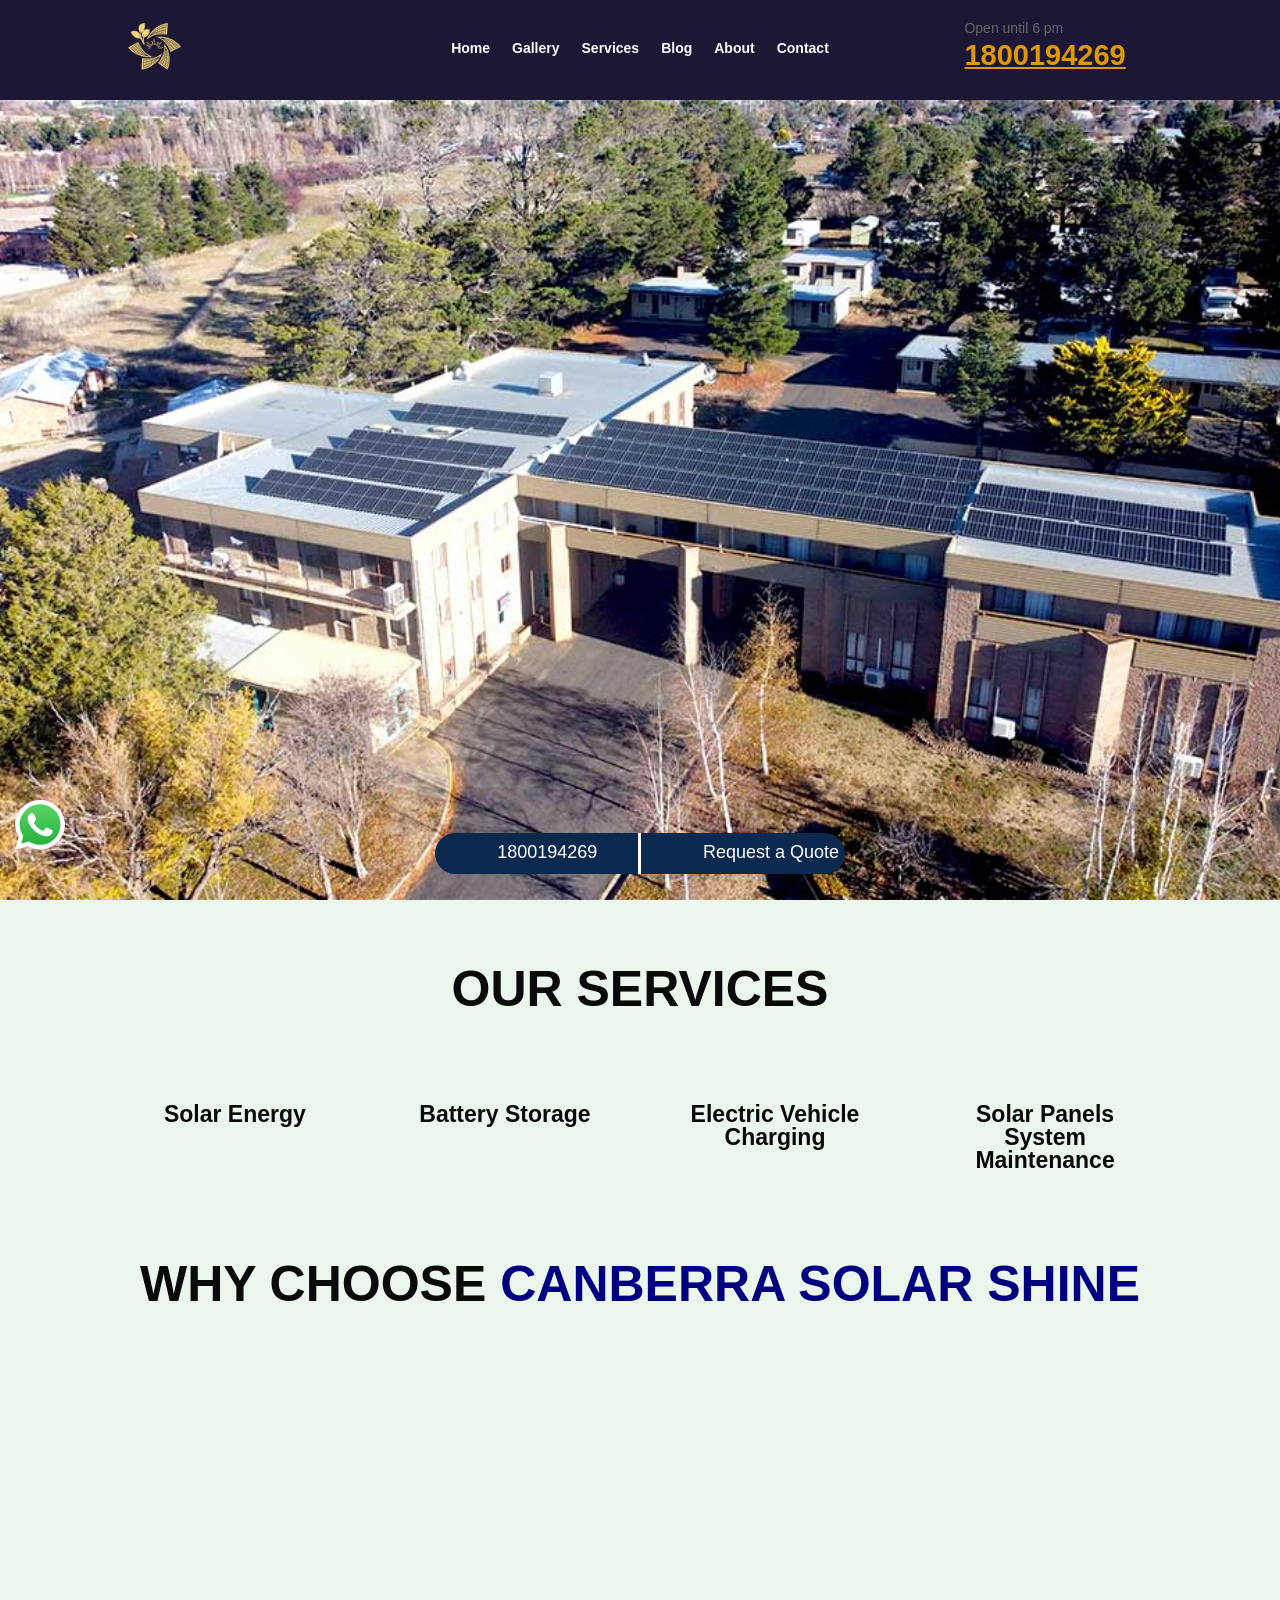
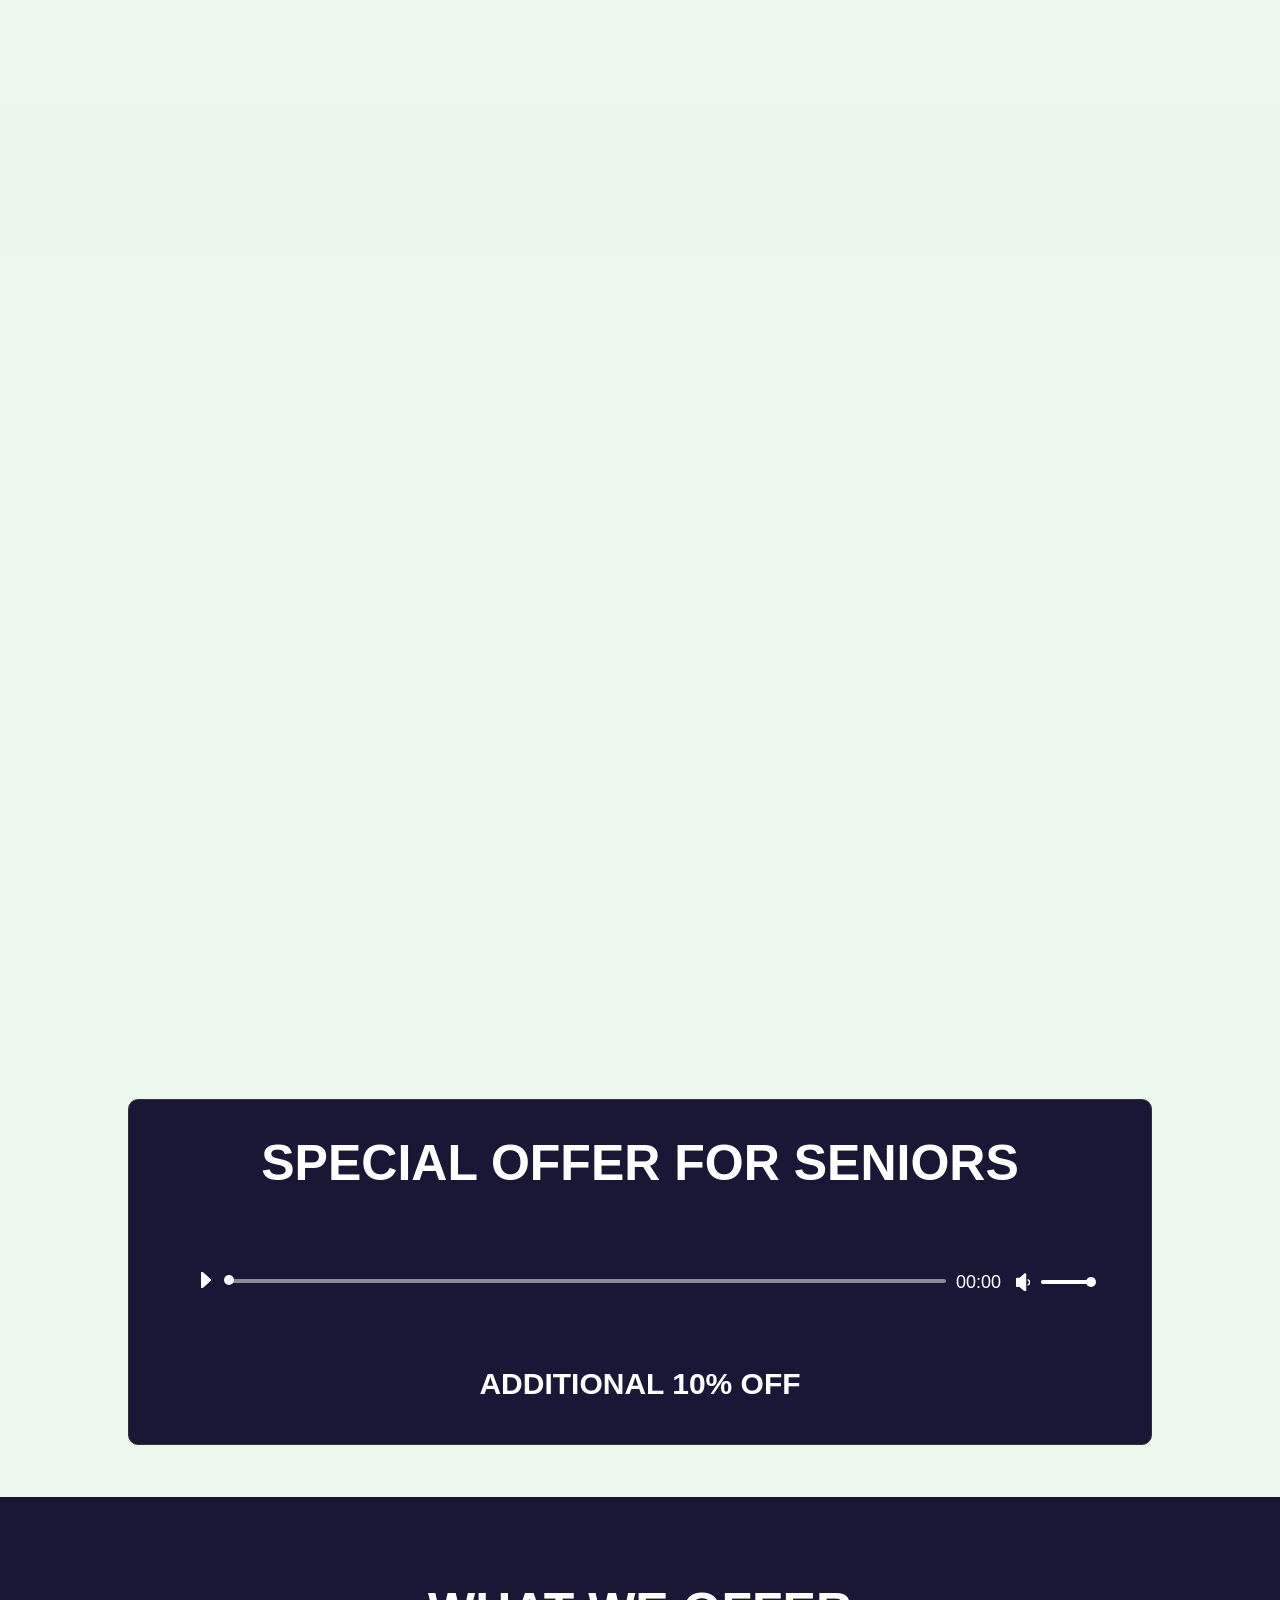
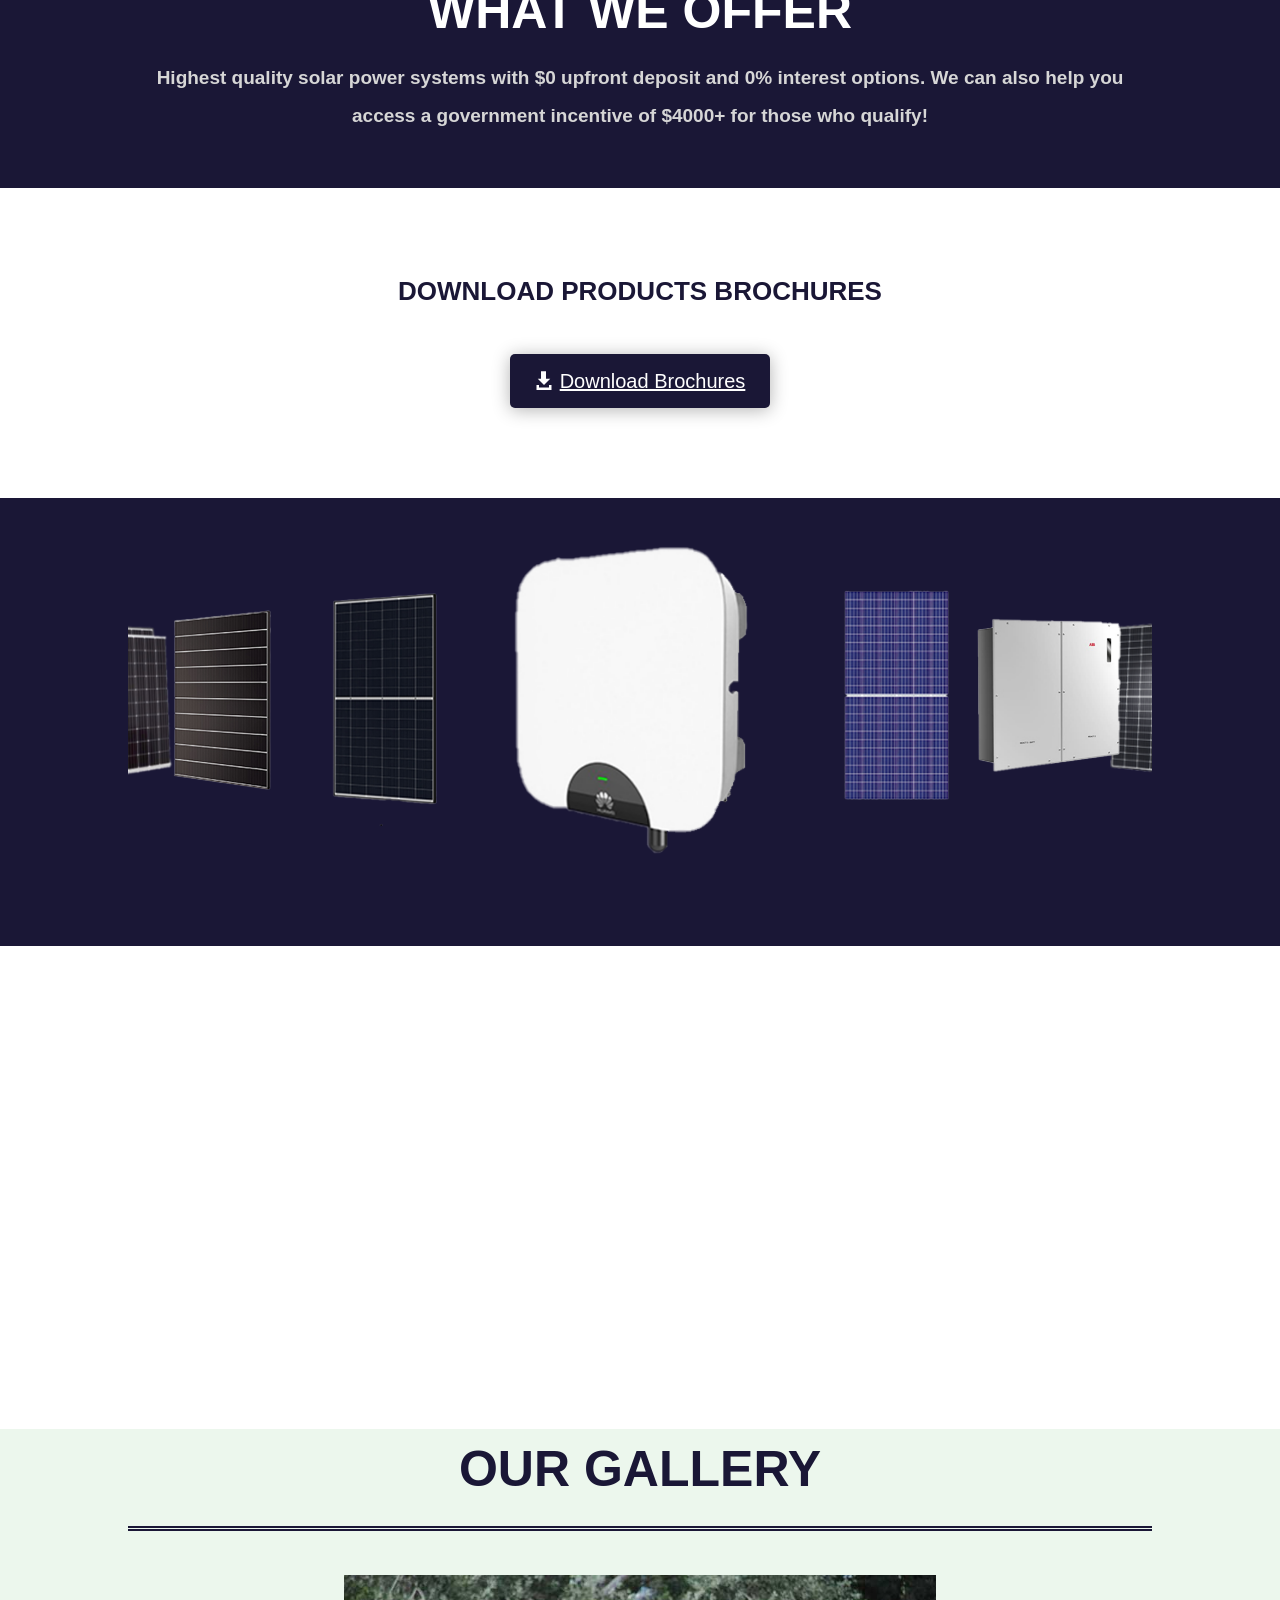
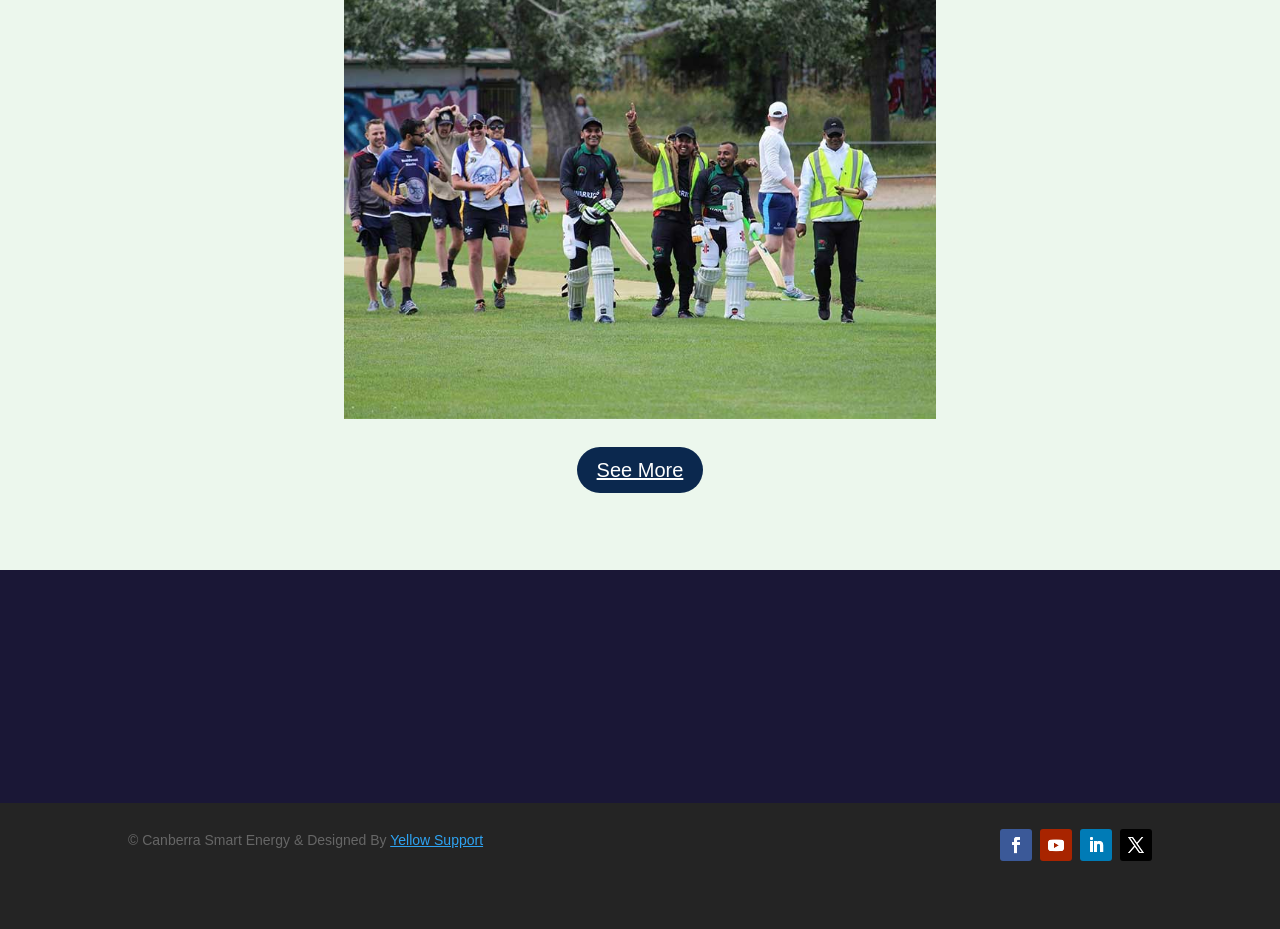
==== index.html @ 439368cc "Remove jQuery placeholder script and fix CanberraSolarPower name" ====
<!DOCTYPE html>
<html lang="en-US" prefix="og: https://ogp.me/ns#">
<head>
	<meta charset="UTF-8">
<meta http-equiv="X-UA-Compatible" content="IE=edge">
	<link rel="pingback" href="./xmlrpc.php">

	<script type="text/javascript">
		document.documentElement.className = 'js';
	</script>
	
<!-- Search Engine Optimization by Rank Math - https://rankmath.com/ -->
<title>Canberra Smart Energy - Your local solar professionals</title>
<meta name="description" content="We are best solar installer canberra. We provide solar panel installation, solar panels, solar inverter etc. canberra solar shine best solar companies.">
<meta name="robots" content="follow, index, max-snippet:-1, max-video-preview:-1, max-image-preview:large">
<link rel="canonical" href="./">
<meta property="og:locale" content="en_US">
<meta property="og:type" content="website">
<meta property="og:title" content="Canberra Smart Energy - Your local solar professionals">
<meta property="og:description" content="We are best solar installer canberra. We provide solar panel installation, solar panels, solar inverter etc. canberra solar shine best solar companies.">
<meta property="og:url" content="/">
<meta property="og:site_name" content="Canberra Smart Energy">
<meta property="og:updated_time" content="2026-04-20T18:51:33+00:00">
<meta property="article:published_time" content="2020-05-03T07:12:51+00:00">
<meta property="article:modified_time" content="2026-04-20T18:51:33+00:00">
<meta name="twitter:card" content="summary_large_image">
<meta name="twitter:title" content="Canberra Smart Energy - Your local solar professionals">
<meta name="twitter:description" content="We are best solar installer canberra. We provide solar panel installation, solar panels, solar inverter etc. canberra solar shine best solar companies.">
<meta name="twitter:label1" content="Written by">
<meta name="twitter:data1" content="omar">
<meta name="twitter:label2" content="Time to read">
<meta name="twitter:data2" content="24 minutes">
<script type="application/ld+json" class="rank-math-schema">{"@context":"https://schema.org","@graph":[{"@type":"Place","@id":"/#place","address":{"@type":"PostalAddress","streetAddress":"Unit 2/ 13-23 Buckland Street, Mitchell","addressRegion":"ACT","postalCode":"2911","addressCountry":"Australia"}},{"@type":["LocalBusiness","Organization"],"@id":"/#organization","name":"Canberra Smart Energy","url":"","sameAs":["https://www.facebook.com/canberrasolarshine/"],"email":"canberrasmartenergy@gmail.com","address":{"@type":"PostalAddress","streetAddress":"Unit 2/ 13-23 Buckland Street, Mitchell","addressRegion":"ACT","postalCode":"2911","addressCountry":"Australia"},"logo":{"@type":"ImageObject","@id":"/#logo","url":"/wp-content/uploads/2021/10/cropped-178539982_2851189275169083_3029898822923290583_n.jpg","contentUrl":"/wp-content/uploads/2021/10/cropped-178539982_2851189275169083_3029898822923290583_n.jpg","caption":"Canberra Smart Energy","inLanguage":"en-US","width":"512","height":"512"},"openingHours":["Monday,Tuesday,Wednesday,Thursday,Friday,Saturday,Sunday 09:00-17:00"],"location":{"@id":"/#place"},"image":{"@id":"/#logo"},"telephone":"1800398989"},{"@type":"WebSite","@id":"/#website","url":"","name":"Canberra Smart Energy","publisher":{"@id":"/#organization"},"inLanguage":"en-US","potentialAction":{"@type":"SearchAction","target":"/?s={search_term_string}","query-input":"required name=search_term_string"}},{"@type":"WebPage","@id":"/#webpage","url":"/","name":"Canberra Smart Energy - Your local solar professionals","datePublished":"2020-05-03T07:12:51+00:00","dateModified":"2026-04-20T18:51:33+00:00","about":{"@id":"/#organization"},"isPartOf":{"@id":"/#website"},"inLanguage":"en-US"},{"@type":"Person","@id":"/#author","name":"omar","image":{"@type":"ImageObject","@id":"https://secure.gravatar.com/avatar/1d82a4c5d89837462c578b2c71940b4335bb537251db80e2fb5d21ec65dd7631?s=96&amp;d=mm&amp;r=g","url":"https://secure.gravatar.com/avatar/1d82a4c5d89837462c578b2c71940b4335bb537251db80e2fb5d21ec65dd7631?s=96&amp;d=mm&amp;r=g","caption":"omar","inLanguage":"en-US"},"sameAs":[""],"worksFor":{"@id":"/#organization"}},{"@type":"Article","headline":"Canberra Smart Energy - Your local solar professionals","keywords":"canberra solar shine,solar panel installation canberra,canberra renewable energy","datePublished":"2020-05-03T07:12:51+00:00","dateModified":"2026-04-20T18:51:33+00:00","author":{"@id":"/#author","name":"omar"},"publisher":{"@id":"/#organization"},"description":"We are best solar installer canberra. We provide solar panel installation, solar panels, solar inverter etc. canberra solar shine best solar companies.","name":"Canberra Smart Energy - Your local solar professionals","@id":"/#richSnippet","isPartOf":{"@id":"/#webpage"},"inLanguage":"en-US","mainEntityOfPage":{"@id":"/#webpage"}}]}</script>
<!-- /Rank Math WordPress SEO plugin -->

<link rel="dns-prefetch" href="https://www.googletagmanager.com">
<link rel="alternate" type="application/rss+xml" title="Canberra Smart Energy &raquo; Feed" href="./feed/">
<link rel="alternate" type="application/rss+xml" title="Canberra Smart Energy &raquo; Comments Feed" href="./comments/feed/">
<link rel="alternate" title="oEmbed (JSON)" type="application/json+oembed" href="./wp-json/oembed/1.0/embed?url=https%3A%2F%2Fcanberrasmartenergy.com.au%2F">
<link rel="alternate" title="oEmbed (XML)" type="text/xml+oembed" href="./wp-json/oembed/1.0/embed?url=https%3A%2F%2Fcanberrasmartenergy.com.au%2F&amp;format=xml">
<meta content="Divi v.4.26.0" name="generator"><style id="wp-img-auto-sizes-contain-inline-css" type="text/css">
img:is([sizes=auto i],[sizes^="auto," i]){contain-intrinsic-size:3000px 1500px}
/*# sourceURL=wp-img-auto-sizes-contain-inline-css */
</style>
<link rel="stylesheet" id="ht_ctc_main_css-css" href="./css/main.css" type="text/css" media="all">
<link rel="stylesheet" id="contact-form-7-css" href="./css/styles.css" type="text/css" media="all">
<link rel="stylesheet" id="google_business_reviews_rating_wp_css-css" href="./css/css.css" type="text/css" media="all">
<link rel="stylesheet" id="dsm-animate-css" href="./css/animate.css" type="text/css" media="all">
<link rel="stylesheet" id="css-divi-area-css" href="./css/front.min.css" type="text/css" media="all">
<style id="css-divi-area-inline-css" type="text/css">

/*# sourceURL=css-divi-area-inline-css */
</style>
<style id="divi-style-inline-inline-css" type="text/css">
/*!
Theme Name: Divi
Theme URI: http://www.elegantthemes.com/gallery/divi/
Version: 4.26.0
Description: Smart. Flexible. Beautiful. Divi is the most powerful theme in our collection.
Author: Elegant Themes
Author URI: http://www.elegantthemes.com
License: GNU General Public License v2
License URI: http://www.gnu.org/licenses/gpl-2.0.html
*/

a,abbr,acronym,address,applet,b,big,blockquote,body,center,cite,code,dd,del,dfn,div,dl,dt,em,fieldset,font,form,h1,h2,h3,h4,h5,h6,html,i,iframe,img,ins,kbd,label,legend,li,object,ol,p,pre,q,s,samp,small,span,strike,strong,sub,sup,tt,u,ul,var{margin:0;padding:0;border:0;outline:0;font-size:100%;-ms-text-size-adjust:100%;-webkit-text-size-adjust:100%;vertical-align:baseline;background:transparent}body{line-height:1}ol,ul{list-style:none}blockquote,q{quotes:none}blockquote:after,blockquote:before,q:after,q:before{content:"";content:none}blockquote{margin:20px 0 30px;border-left:5px solid;padding-left:20px}:focus{outline:0}del{text-decoration:line-through}pre{overflow:auto;padding:10px}figure{margin:0}table{border-collapse:collapse;border-spacing:0}article,aside,footer,header,hgroup,nav,section{display:block}body{font-family:Open Sans,Arial,sans-serif;font-size:14px;color:#666;background-color:#fff;line-height:1.7em;font-weight:500;-webkit-font-smoothing:antialiased;-moz-osx-font-smoothing:grayscale}body.page-template-page-template-blank-php #page-container{padding-top:0!important}body.et_cover_background{background-size:cover!important;background-position:top!important;background-repeat:no-repeat!important;background-attachment:fixed}a{color:#2ea3f2}a,a:hover{text-decoration:none}p{padding-bottom:1em}p:not(.has-background):last-of-type{padding-bottom:0}p.et_normal_padding{padding-bottom:1em}strong{font-weight:700}cite,em,i{font-style:italic}code,pre{font-family:Courier New,monospace;margin-bottom:10px}ins{text-decoration:none}sub,sup{height:0;line-height:1;position:relative;vertical-align:baseline}sup{bottom:.8em}sub{top:.3em}dl{margin:0 0 1.5em}dl dt{font-weight:700}dd{margin-left:1.5em}blockquote p{padding-bottom:0}embed,iframe,object,video{max-width:100%}h1,h2,h3,h4,h5,h6{color:#333;padding-bottom:10px;line-height:1em;font-weight:500}h1 a,h2 a,h3 a,h4 a,h5 a,h6 a{color:inherit}h1{font-size:30px}h2{font-size:26px}h3{font-size:22px}h4{font-size:18px}h5{font-size:16px}h6{font-size:14px}input{-webkit-appearance:none}input[type=checkbox]{-webkit-appearance:checkbox}input[type=radio]{-webkit-appearance:radio}input.text,input.title,input[type=email],input[type=password],input[type=tel],input[type=text],select,textarea{background-color:#fff;border:1px solid #bbb;padding:2px;color:#4e4e4e}input.text:focus,input.title:focus,input[type=text]:focus,select:focus,textarea:focus{border-color:#2d3940;color:#3e3e3e}input.text,input.title,input[type=text],select,textarea{margin:0}textarea{padding:4px}button,input,select,textarea{font-family:inherit}img{max-width:100%;height:auto}.clear{clear:both}br.clear{margin:0;padding:0}.pagination{clear:both}#et_search_icon:hover,.et-social-icon a:hover,.et_password_protected_form .et_submit_button,.form-submit .et_pb_buttontton.alt.disabled,.nav-single a,.posted_in a{color:#2ea3f2}.et-search-form,blockquote{border-color:#2ea3f2}#main-content{background-color:#fff}.container{width:80%;max-width:1080px;margin:auto;position:relative}body:not(.et-tb) #main-content .container,body:not(.et-tb-has-header) #main-content .container{padding-top:58px}.et_full_width_page #main-content .container:before{display:none}.main_title{margin-bottom:20px}.et_password_protected_form .et_submit_button:hover,.form-submit .et_pb_button:hover{background:rgba(0,0,0,.05)}.et_button_icon_visible .et_pb_button{padding-right:2em;padding-left:.7em}.et_button_icon_visible .et_pb_button:after{opacity:1;margin-left:0}.et_button_left .et_pb_button:hover:after{left:.15em}.et_button_left .et_pb_button:after{margin-left:0;left:1em}.et_button_icon_visible.et_button_left .et_pb_button,.et_button_left .et_pb_button:hover,.et_button_left .et_pb_module .et_pb_button:hover{padding-left:2em;padding-right:.7em}.et_button_icon_visible.et_button_left .et_pb_button:after,.et_button_left .et_pb_button:hover:after{left:.15em}.et_password_protected_form .et_submit_button:hover,.form-submit .et_pb_button:hover{padding:.3em 1em}.et_button_no_icon .et_pb_button:after{display:none}.et_button_no_icon.et_button_icon_visible.et_button_left .et_pb_button,.et_button_no_icon.et_button_left .et_pb_button:hover,.et_button_no_icon .et_pb_button,.et_button_no_icon .et_pb_button:hover{padding:.3em 1em!important}.et_button_custom_icon .et_pb_button:after{line-height:1.7em}.et_button_custom_icon.et_button_icon_visible .et_pb_button:after,.et_button_custom_icon .et_pb_button:hover:after{margin-left:.3em}#left-area .post_format-post-format-gallery .wp-block-gallery:first-of-type{padding:0;margin-bottom:-16px}.entry-content table:not(.variations){border:1px solid #eee;margin:0 0 15px;text-align:left;width:100%}.entry-content thead th,.entry-content tr th{color:#555;font-weight:700;padding:9px 24px}.entry-content tr td{border-top:1px solid #eee;padding:6px 24px}#left-area ul,.entry-content ul,.et-l--body ul,.et-l--footer ul,.et-l--header ul{list-style-type:disc;padding:0 0 23px 1em;line-height:26px}#left-area ol,.entry-content ol,.et-l--body ol,.et-l--footer ol,.et-l--header ol{list-style-type:decimal;list-style-position:inside;padding:0 0 23px;line-height:26px}#left-area ul li ul,.entry-content ul li ol{padding:2px 0 2px 20px}#left-area ol li ul,.entry-content ol li ol,.et-l--body ol li ol,.et-l--footer ol li ol,.et-l--header ol li ol{padding:2px 0 2px 35px}#left-area ul.wp-block-gallery{display:-webkit-box;display:-ms-flexbox;display:flex;-ms-flex-wrap:wrap;flex-wrap:wrap;list-style-type:none;padding:0}#left-area ul.products{padding:0!important;line-height:1.7!important;list-style:none!important}.gallery-item a{display:block}.gallery-caption,.gallery-item a{width:90%}#wpadminbar{z-index:100001}#left-area .post-meta{font-size:14px;padding-bottom:15px}#left-area .post-meta a{text-decoration:none;color:#666}#left-area .et_featured_image{padding-bottom:7px}.single .post{padding-bottom:25px}body.single .et_audio_content{margin-bottom:-6px}.nav-single a{text-decoration:none;color:#2ea3f2;font-size:14px;font-weight:400}.nav-previous{float:left}.nav-next{float:right}.et_password_protected_form p input{background-color:#eee;border:none!important;width:100%!important;border-radius:0!important;font-size:14px;color:#999!important;padding:16px!important;-webkit-box-sizing:border-box;box-sizing:border-box}.et_password_protected_form label{display:none}.et_password_protected_form .et_submit_button{font-family:inherit;display:block;float:right;margin:8px auto 0;cursor:pointer}.post-password-required p.nocomments.container{max-width:100%}.post-password-required p.nocomments.container:before{display:none}.aligncenter,div.post .new-post .aligncenter{display:block;margin-left:auto;margin-right:auto}.wp-caption{border:1px solid #ddd;text-align:center;background-color:#f3f3f3;margin-bottom:10px;max-width:96%;padding:8px}.wp-caption.alignleft{margin:0 30px 20px 0}.wp-caption.alignright{margin:0 0 20px 30px}.wp-caption img{margin:0;padding:0;border:0}.wp-caption p.wp-caption-text{font-size:12px;padding:0 4px 5px;margin:0}.alignright{float:right}.alignleft{float:left}img.alignleft{display:inline;float:left;margin-right:15px}img.alignright{display:inline;float:right;margin-left:15px}.page.et_pb_pagebuilder_layout #main-content{background-color:transparent}body #main-content .et_builder_inner_content>h1,body #main-content .et_builder_inner_content>h2,body #main-content .et_builder_inner_content>h3,body #main-content .et_builder_inner_content>h4,body #main-content .et_builder_inner_content>h5,body #main-content .et_builder_inner_content>h6{line-height:1.4em}body #main-content .et_builder_inner_content>p{line-height:1.7em}.wp-block-pullquote{margin:20px 0 30px}.wp-block-pullquote.has-background blockquote{border-left:none}.wp-block-group.has-background{padding:1.5em 1.5em .5em}@media (min-width:981px){#left-area{width:79.125%;padding-bottom:23px}#main-content .container:before{content:"";position:absolute;top:0;height:100%;width:1px;background-color:#e2e2e2}.et_full_width_page #left-area,.et_no_sidebar #left-area{float:none;width:100%!important}.et_full_width_page #left-area{padding-bottom:0}.et_no_sidebar #main-content .container:before{display:none}}@media (max-width:980px){#page-container{padding-top:80px}.et-tb #page-container,.et-tb-has-header #page-container{padding-top:0!important}#left-area,#sidebar{width:100%!important}#main-content .container:before{display:none!important}.et_full_width_page .et_gallery_item:nth-child(4n+1){clear:none}}@media print{#page-container{padding-top:0!important}}#wp-admin-bar-et-use-visual-builder a:before{font-family:ETmodules!important;content:"\e625";font-size:30px!important;width:28px;margin-top:-3px;color:#974df3!important}#wp-admin-bar-et-use-visual-builder:hover a:before{color:#fff!important}#wp-admin-bar-et-use-visual-builder:hover a,#wp-admin-bar-et-use-visual-builder a:hover{transition:background-color .5s ease;-webkit-transition:background-color .5s ease;-moz-transition:background-color .5s ease;background-color:#7e3bd0!important;color:#fff!important}* html .clearfix,:first-child+html .clearfix{zoom:1}.iphone .et_pb_section_video_bg video::-webkit-media-controls-start-playback-button{display:none!important;-webkit-appearance:none}.et_mobile_device .et_pb_section_parallax .et_pb_parallax_css{background-attachment:scroll}.et-social-facebook a.icon:before{content:"\e093"}.et-social-twitter a.icon:before{content:"\e094"}.et-social-google-plus a.icon:before{content:"\e096"}.et-social-instagram a.icon:before{content:"\e09a"}.et-social-rss a.icon:before{content:"\e09e"}.ai1ec-single-event:after{content:" ";display:table;clear:both}.evcal_event_details .evcal_evdata_cell .eventon_details_shading_bot.eventon_details_shading_bot{z-index:3}.wp-block-divi-layout{margin-bottom:1em}*{-webkit-box-sizing:border-box;box-sizing:border-box}#et-info-email:before,#et-info-phone:before,#et_search_icon:before,.comment-reply-link:after,.et-cart-info span:before,.et-pb-arrow-next:before,.et-pb-arrow-prev:before,.et-social-icon a:before,.et_audio_container .mejs-playpause-button button:before,.et_audio_container .mejs-volume-button button:before,.et_overlay:before,.et_password_protected_form .et_submit_button:after,.et_pb_button:after,.et_pb_contact_reset:after,.et_pb_contact_submit:after,.et_pb_font_icon:before,.et_pb_newsletter_button:after,.et_pb_pricing_table_button:after,.et_pb_promo_button:after,.et_pb_testimonial:before,.et_pb_toggle_title:before,.form-submit .et_pb_button:after,.mobile_menu_bar:before,a.et_pb_more_button:after{font-family:ETmodules!important;speak:none;font-style:normal;font-weight:400;-webkit-font-feature-settings:normal;font-feature-settings:normal;font-variant:normal;text-transform:none;line-height:1;-webkit-font-smoothing:antialiased;-moz-osx-font-smoothing:grayscale;text-shadow:0 0;direction:ltr}.et-pb-icon,.et_pb_custom_button_icon.et_pb_button:after,.et_pb_login .et_pb_custom_button_icon.et_pb_button:after,.et_pb_woo_custom_button_icon .button.et_pb_custom_button_icon.et_pb_button:after,.et_pb_woo_custom_button_icon .button.et_pb_custom_button_icon.et_pb_button:hover:after{content:attr(data-icon)}.et-pb-icon{font-family:ETmodules;speak:none;font-weight:400;-webkit-font-feature-settings:normal;font-feature-settings:normal;font-variant:normal;text-transform:none;line-height:1;-webkit-font-smoothing:antialiased;font-size:96px;font-style:normal;display:inline-block;-webkit-box-sizing:border-box;box-sizing:border-box;direction:ltr}#et-ajax-saving{display:none;-webkit-transition:background .3s,-webkit-box-shadow .3s;transition:background .3s,-webkit-box-shadow .3s;transition:background .3s,box-shadow .3s;transition:background .3s,box-shadow .3s,-webkit-box-shadow .3s;-webkit-box-shadow:rgba(0,139,219,.247059) 0 0 60px;box-shadow:0 0 60px rgba(0,139,219,.247059);position:fixed;top:50%;left:50%;width:50px;height:50px;background:#fff;border-radius:50px;margin:-25px 0 0 -25px;z-index:999999;text-align:center}#et-ajax-saving img{margin:9px}.et-safe-mode-indicator,.et-safe-mode-indicator:focus,.et-safe-mode-indicator:hover{-webkit-box-shadow:0 5px 10px rgba(41,196,169,.15);box-shadow:0 5px 10px rgba(41,196,169,.15);background:#29c4a9;color:#fff;font-size:14px;font-weight:600;padding:12px;line-height:16px;border-radius:3px;position:fixed;bottom:30px;right:30px;z-index:999999;text-decoration:none;font-family:Open Sans,sans-serif;-webkit-font-smoothing:antialiased;-moz-osx-font-smoothing:grayscale}.et_pb_button{font-size:20px;font-weight:500;padding:.3em 1em;line-height:1.7em!important;background-color:transparent;background-size:cover;background-position:50%;background-repeat:no-repeat;border:2px solid;border-radius:3px;-webkit-transition-duration:.2s;transition-duration:.2s;-webkit-transition-property:all!important;transition-property:all!important}.et_pb_button,.et_pb_button_inner{position:relative}.et_pb_button:hover,.et_pb_module .et_pb_button:hover{border:2px solid transparent;padding:.3em 2em .3em .7em}.et_pb_button:hover{background-color:hsla(0,0%,100%,.2)}.et_pb_bg_layout_light.et_pb_button:hover,.et_pb_bg_layout_light .et_pb_button:hover{background-color:rgba(0,0,0,.05)}.et_pb_button:after,.et_pb_button:before{font-size:32px;line-height:1em;content:"\35";opacity:0;position:absolute;margin-left:-1em;-webkit-transition:all .2s;transition:all .2s;text-transform:none;-webkit-font-feature-settings:"kern" off;font-feature-settings:"kern" off;font-variant:none;font-style:normal;font-weight:400;text-shadow:none}.et_pb_button.et_hover_enabled:hover:after,.et_pb_button.et_pb_hovered:hover:after{-webkit-transition:none!important;transition:none!important}.et_pb_button:before{display:none}.et_pb_button:hover:after{opacity:1;margin-left:0}.et_pb_column_1_3 h1,.et_pb_column_1_4 h1,.et_pb_column_1_5 h1,.et_pb_column_1_6 h1,.et_pb_column_2_5 h1{font-size:26px}.et_pb_column_1_3 h2,.et_pb_column_1_4 h2,.et_pb_column_1_5 h2,.et_pb_column_1_6 h2,.et_pb_column_2_5 h2{font-size:23px}.et_pb_column_1_3 h3,.et_pb_column_1_4 h3,.et_pb_column_1_5 h3,.et_pb_column_1_6 h3,.et_pb_column_2_5 h3{font-size:20px}.et_pb_column_1_3 h4,.et_pb_column_1_4 h4,.et_pb_column_1_5 h4,.et_pb_column_1_6 h4,.et_pb_column_2_5 h4{font-size:18px}.et_pb_column_1_3 h5,.et_pb_column_1_4 h5,.et_pb_column_1_5 h5,.et_pb_column_1_6 h5,.et_pb_column_2_5 h5{font-size:16px}.et_pb_column_1_3 h6,.et_pb_column_1_4 h6,.et_pb_column_1_5 h6,.et_pb_column_1_6 h6,.et_pb_column_2_5 h6{font-size:15px}.et_pb_bg_layout_dark,.et_pb_bg_layout_dark h1,.et_pb_bg_layout_dark h2,.et_pb_bg_layout_dark h3,.et_pb_bg_layout_dark h4,.et_pb_bg_layout_dark h5,.et_pb_bg_layout_dark h6{color:#fff!important}.et_pb_module.et_pb_text_align_left{text-align:left}.et_pb_module.et_pb_text_align_center{text-align:center}.et_pb_module.et_pb_text_align_right{text-align:right}.et_pb_module.et_pb_text_align_justified{text-align:justify}.clearfix:after{visibility:hidden;display:block;font-size:0;content:" ";clear:both;height:0}.et_pb_bg_layout_light .et_pb_more_button{color:#2ea3f2}.et_builder_inner_content{position:relative;z-index:1}header .et_builder_inner_content{z-index:2}.et_pb_css_mix_blend_mode_passthrough{mix-blend-mode:unset!important}.et_pb_image_container{margin:-20px -20px 29px}.et_pb_module_inner{position:relative}.et_hover_enabled_preview{z-index:2}.et_hover_enabled:hover{position:relative;z-index:2}.et_pb_all_tabs,.et_pb_module,.et_pb_posts_nav a,.et_pb_tab,.et_pb_with_background{position:relative;background-size:cover;background-position:50%;background-repeat:no-repeat}.et_pb_background_mask,.et_pb_background_pattern{bottom:0;left:0;position:absolute;right:0;top:0}.et_pb_background_mask{background-size:calc(100% + 2px) calc(100% + 2px);background-repeat:no-repeat;background-position:50%;overflow:hidden}.et_pb_background_pattern{background-position:0 0;background-repeat:repeat}.et_pb_with_border{position:relative;border:0 solid #333}.post-password-required .et_pb_row{padding:0;width:100%}.post-password-required .et_password_protected_form{min-height:0}body.et_pb_pagebuilder_layout.et_pb_show_title .post-password-required .et_password_protected_form h1,body:not(.et_pb_pagebuilder_layout) .post-password-required .et_password_protected_form h1{display:none}.et_pb_no_bg{padding:0!important}.et_overlay.et_pb_inline_icon:before,.et_pb_inline_icon:before{content:attr(data-icon)}.et_pb_more_button{color:inherit;text-shadow:none;text-decoration:none;display:inline-block;margin-top:20px}.et_parallax_bg_wrap{overflow:hidden;position:absolute;top:0;right:0;bottom:0;left:0}.et_parallax_bg{background-repeat:no-repeat;background-position:top;background-size:cover;position:absolute;bottom:0;left:0;width:100%;height:100%;display:block}.et_parallax_bg.et_parallax_bg__hover,.et_parallax_bg.et_parallax_bg_phone,.et_parallax_bg.et_parallax_bg_tablet,.et_parallax_gradient.et_parallax_gradient__hover,.et_parallax_gradient.et_parallax_gradient_phone,.et_parallax_gradient.et_parallax_gradient_tablet,.et_pb_section_parallax_hover:hover .et_parallax_bg:not(.et_parallax_bg__hover),.et_pb_section_parallax_hover:hover .et_parallax_gradient:not(.et_parallax_gradient__hover){display:none}.et_pb_section_parallax_hover:hover .et_parallax_bg.et_parallax_bg__hover,.et_pb_section_parallax_hover:hover .et_parallax_gradient.et_parallax_gradient__hover{display:block}.et_parallax_gradient{bottom:0;display:block;left:0;position:absolute;right:0;top:0}.et_pb_module.et_pb_section_parallax,.et_pb_posts_nav a.et_pb_section_parallax,.et_pb_tab.et_pb_section_parallax{position:relative}.et_pb_section_parallax .et_pb_parallax_css,.et_pb_slides .et_parallax_bg.et_pb_parallax_css{background-attachment:fixed}body.et-bfb .et_pb_section_parallax .et_pb_parallax_css,body.et-bfb .et_pb_slides .et_parallax_bg.et_pb_parallax_css{background-attachment:scroll;bottom:auto}.et_pb_section_parallax.et_pb_column .et_pb_module,.et_pb_section_parallax.et_pb_row .et_pb_column,.et_pb_section_parallax.et_pb_row .et_pb_module{z-index:9;position:relative}.et_pb_more_button:hover:after{opacity:1;margin-left:0}.et_pb_preload .et_pb_section_video_bg,.et_pb_preload>div{visibility:hidden}.et_pb_preload,.et_pb_section.et_pb_section_video.et_pb_preload{position:relative;background:#464646!important}.et_pb_preload:before{content:"";position:absolute;top:50%;left:50%;background:url(./images/preloader.gif) no-repeat;border-radius:32px;width:32px;height:32px;margin:-16px 0 0 -16px}.box-shadow-overlay{position:absolute;top:0;left:0;width:100%;height:100%;z-index:10;pointer-events:none}.et_pb_section>.box-shadow-overlay~.et_pb_row{z-index:11}body.safari .section_has_divider{will-change:transform}.et_pb_row>.box-shadow-overlay{z-index:8}.has-box-shadow-overlay{position:relative}.et_clickable{cursor:pointer}.screen-reader-text{border:0;clip:rect(1px,1px,1px,1px);-webkit-clip-path:inset(50%);clip-path:inset(50%);height:1px;margin:-1px;overflow:hidden;padding:0;position:absolute!important;width:1px;word-wrap:normal!important}.et_multi_view_hidden,.et_multi_view_hidden_image{display:none!important}@keyframes multi-view-image-fade{0%{opacity:0}10%{opacity:.1}20%{opacity:.2}30%{opacity:.3}40%{opacity:.4}50%{opacity:.5}60%{opacity:.6}70%{opacity:.7}80%{opacity:.8}90%{opacity:.9}to{opacity:1}}.et_multi_view_image__loading{visibility:hidden}.et_multi_view_image__loaded{-webkit-animation:multi-view-image-fade .5s;animation:multi-view-image-fade .5s}#et-pb-motion-effects-offset-tracker{visibility:hidden!important;opacity:0;position:absolute;top:0;left:0}.et-pb-before-scroll-animation{opacity:0}header.et-l.et-l--header:after{clear:both;display:block;content:""}.et_pb_module{-webkit-animation-timing-function:linear;animation-timing-function:linear;-webkit-animation-duration:.2s;animation-duration:.2s}@-webkit-keyframes fadeBottom{0%{opacity:0;-webkit-transform:translateY(10%);transform:translateY(10%)}to{opacity:1;-webkit-transform:translateY(0);transform:translateY(0)}}@keyframes fadeBottom{0%{opacity:0;-webkit-transform:translateY(10%);transform:translateY(10%)}to{opacity:1;-webkit-transform:translateY(0);transform:translateY(0)}}@-webkit-keyframes fadeLeft{0%{opacity:0;-webkit-transform:translateX(-10%);transform:translateX(-10%)}to{opacity:1;-webkit-transform:translateX(0);transform:translateX(0)}}@keyframes fadeLeft{0%{opacity:0;-webkit-transform:translateX(-10%);transform:translateX(-10%)}to{opacity:1;-webkit-transform:translateX(0);transform:translateX(0)}}@-webkit-keyframes fadeRight{0%{opacity:0;-webkit-transform:translateX(10%);transform:translateX(10%)}to{opacity:1;-webkit-transform:translateX(0);transform:translateX(0)}}@keyframes fadeRight{0%{opacity:0;-webkit-transform:translateX(10%);transform:translateX(10%)}to{opacity:1;-webkit-transform:translateX(0);transform:translateX(0)}}@-webkit-keyframes fadeTop{0%{opacity:0;-webkit-transform:translateY(-10%);transform:translateY(-10%)}to{opacity:1;-webkit-transform:translateX(0);transform:translateX(0)}}@keyframes fadeTop{0%{opacity:0;-webkit-transform:translateY(-10%);transform:translateY(-10%)}to{opacity:1;-webkit-transform:translateX(0);transform:translateX(0)}}@-webkit-keyframes fadeIn{0%{opacity:0}to{opacity:1}}@keyframes fadeIn{0%{opacity:0}to{opacity:1}}.et-waypoint:not(.et_pb_counters){opacity:0}@media (min-width:981px){.et_pb_section.et_section_specialty div.et_pb_row .et_pb_column .et_pb_column .et_pb_module.et-last-child,.et_pb_section.et_section_specialty div.et_pb_row .et_pb_column .et_pb_column .et_pb_module:last-child,.et_pb_section.et_section_specialty div.et_pb_row .et_pb_column .et_pb_row_inner .et_pb_column .et_pb_module.et-last-child,.et_pb_section.et_section_specialty div.et_pb_row .et_pb_column .et_pb_row_inner .et_pb_column .et_pb_module:last-child,.et_pb_section div.et_pb_row .et_pb_column .et_pb_module.et-last-child,.et_pb_section div.et_pb_row .et_pb_column .et_pb_module:last-child{margin-bottom:0}}@media (max-width:980px){.et_overlay.et_pb_inline_icon_tablet:before,.et_pb_inline_icon_tablet:before{content:attr(data-icon-tablet)}.et_parallax_bg.et_parallax_bg_tablet_exist,.et_parallax_gradient.et_parallax_gradient_tablet_exist{display:none}.et_parallax_bg.et_parallax_bg_tablet,.et_parallax_gradient.et_parallax_gradient_tablet{display:block}.et_pb_column .et_pb_module{margin-bottom:30px}.et_pb_row .et_pb_column .et_pb_module.et-last-child,.et_pb_row .et_pb_column .et_pb_module:last-child,.et_section_specialty .et_pb_row .et_pb_column .et_pb_module.et-last-child,.et_section_specialty .et_pb_row .et_pb_column .et_pb_module:last-child{margin-bottom:0}.et_pb_more_button{display:inline-block!important}.et_pb_bg_layout_light_tablet.et_pb_button,.et_pb_bg_layout_light_tablet.et_pb_module.et_pb_button,.et_pb_bg_layout_light_tablet .et_pb_more_button{color:#2ea3f2}.et_pb_bg_layout_light_tablet .et_pb_forgot_password a{color:#666}.et_pb_bg_layout_light_tablet h1,.et_pb_bg_layout_light_tablet h2,.et_pb_bg_layout_light_tablet h3,.et_pb_bg_layout_light_tablet h4,.et_pb_bg_layout_light_tablet h5,.et_pb_bg_layout_light_tablet h6{color:#333!important}.et_pb_module .et_pb_bg_layout_light_tablet.et_pb_button{color:#2ea3f2!important}.et_pb_bg_layout_light_tablet{color:#666!important}.et_pb_bg_layout_dark_tablet,.et_pb_bg_layout_dark_tablet h1,.et_pb_bg_layout_dark_tablet h2,.et_pb_bg_layout_dark_tablet h3,.et_pb_bg_layout_dark_tablet h4,.et_pb_bg_layout_dark_tablet h5,.et_pb_bg_layout_dark_tablet h6{color:#fff!important}.et_pb_bg_layout_dark_tablet.et_pb_button,.et_pb_bg_layout_dark_tablet.et_pb_module.et_pb_button,.et_pb_bg_layout_dark_tablet .et_pb_more_button{color:inherit}.et_pb_bg_layout_dark_tablet .et_pb_forgot_password a{color:#fff}.et_pb_module.et_pb_text_align_left-tablet{text-align:left}.et_pb_module.et_pb_text_align_center-tablet{text-align:center}.et_pb_module.et_pb_text_align_right-tablet{text-align:right}.et_pb_module.et_pb_text_align_justified-tablet{text-align:justify}}@media (max-width:767px){.et_pb_more_button{display:inline-block!important}.et_overlay.et_pb_inline_icon_phone:before,.et_pb_inline_icon_phone:before{content:attr(data-icon-phone)}.et_parallax_bg.et_parallax_bg_phone_exist,.et_parallax_gradient.et_parallax_gradient_phone_exist{display:none}.et_parallax_bg.et_parallax_bg_phone,.et_parallax_gradient.et_parallax_gradient_phone{display:block}.et-hide-mobile{display:none!important}.et_pb_bg_layout_light_phone.et_pb_button,.et_pb_bg_layout_light_phone.et_pb_module.et_pb_button,.et_pb_bg_layout_light_phone .et_pb_more_button{color:#2ea3f2}.et_pb_bg_layout_light_phone .et_pb_forgot_password a{color:#666}.et_pb_bg_layout_light_phone h1,.et_pb_bg_layout_light_phone h2,.et_pb_bg_layout_light_phone h3,.et_pb_bg_layout_light_phone h4,.et_pb_bg_layout_light_phone h5,.et_pb_bg_layout_light_phone h6{color:#333!important}.et_pb_module .et_pb_bg_layout_light_phone.et_pb_button{color:#2ea3f2!important}.et_pb_bg_layout_light_phone{color:#666!important}.et_pb_bg_layout_dark_phone,.et_pb_bg_layout_dark_phone h1,.et_pb_bg_layout_dark_phone h2,.et_pb_bg_layout_dark_phone h3,.et_pb_bg_layout_dark_phone h4,.et_pb_bg_layout_dark_phone h5,.et_pb_bg_layout_dark_phone h6{color:#fff!important}.et_pb_bg_layout_dark_phone.et_pb_button,.et_pb_bg_layout_dark_phone.et_pb_module.et_pb_button,.et_pb_bg_layout_dark_phone .et_pb_more_button{color:inherit}.et_pb_module .et_pb_bg_layout_dark_phone.et_pb_button{color:#fff!important}.et_pb_bg_layout_dark_phone .et_pb_forgot_password a{color:#fff}.et_pb_module.et_pb_text_align_left-phone{text-align:left}.et_pb_module.et_pb_text_align_center-phone{text-align:center}.et_pb_module.et_pb_text_align_right-phone{text-align:right}.et_pb_module.et_pb_text_align_justified-phone{text-align:justify}}@media (max-width:479px){a.et_pb_more_button{display:block}}@media (min-width:768px) and (max-width:980px){[data-et-multi-view-load-tablet-hidden=true]:not(.et_multi_view_swapped){display:none!important}}@media (max-width:767px){[data-et-multi-view-load-phone-hidden=true]:not(.et_multi_view_swapped){display:none!important}}.et_pb_menu.et_pb_menu--style-inline_centered_logo .et_pb_menu__menu nav ul{-webkit-box-pack:center;-ms-flex-pack:center;justify-content:center}@-webkit-keyframes multi-view-image-fade{0%{-webkit-transform:scale(1);transform:scale(1);opacity:1}50%{-webkit-transform:scale(1.01);transform:scale(1.01);opacity:1}to{-webkit-transform:scale(1);transform:scale(1);opacity:1}}
/*# sourceURL=divi-style-inline-inline-css */
</style>
<style id="divi-dynamic-critical-inline-css" type="text/css">
@font-face{font-family:ETmodules;font-display:block;src:url(./assets/modules.eot);src:url(./assets/modules.eot?#iefix) format("embedded-opentype"),url(./assets/modules.woff) format("woff"),url(./assets/modules.ttf) format("truetype"),url(./images/modules.svg) format("svg");font-weight:400;font-style:normal}
@media (min-width:981px){.et_pb_gutters3 .et_pb_column,.et_pb_gutters3.et_pb_row .et_pb_column{margin-right:5.5%}.et_pb_gutters3 .et_pb_column_4_4,.et_pb_gutters3.et_pb_row .et_pb_column_4_4{width:100%}.et_pb_gutters3 .et_pb_column_4_4 .et_pb_module,.et_pb_gutters3.et_pb_row .et_pb_column_4_4 .et_pb_module{margin-bottom:2.75%}.et_pb_gutters3 .et_pb_column_3_4,.et_pb_gutters3.et_pb_row .et_pb_column_3_4{width:73.625%}.et_pb_gutters3 .et_pb_column_3_4 .et_pb_module,.et_pb_gutters3.et_pb_row .et_pb_column_3_4 .et_pb_module{margin-bottom:3.735%}.et_pb_gutters3 .et_pb_column_2_3,.et_pb_gutters3.et_pb_row .et_pb_column_2_3{width:64.833%}.et_pb_gutters3 .et_pb_column_2_3 .et_pb_module,.et_pb_gutters3.et_pb_row .et_pb_column_2_3 .et_pb_module{margin-bottom:4.242%}.et_pb_gutters3 .et_pb_column_3_5,.et_pb_gutters3.et_pb_row .et_pb_column_3_5{width:57.8%}.et_pb_gutters3 .et_pb_column_3_5 .et_pb_module,.et_pb_gutters3.et_pb_row .et_pb_column_3_5 .et_pb_module{margin-bottom:4.758%}.et_pb_gutters3 .et_pb_column_1_2,.et_pb_gutters3.et_pb_row .et_pb_column_1_2{width:47.25%}.et_pb_gutters3 .et_pb_column_1_2 .et_pb_module,.et_pb_gutters3.et_pb_row .et_pb_column_1_2 .et_pb_module{margin-bottom:5.82%}.et_pb_gutters3 .et_pb_column_2_5,.et_pb_gutters3.et_pb_row .et_pb_column_2_5{width:36.7%}.et_pb_gutters3 .et_pb_column_2_5 .et_pb_module,.et_pb_gutters3.et_pb_row .et_pb_column_2_5 .et_pb_module{margin-bottom:7.493%}.et_pb_gutters3 .et_pb_column_1_3,.et_pb_gutters3.et_pb_row .et_pb_column_1_3{width:29.6667%}.et_pb_gutters3 .et_pb_column_1_3 .et_pb_module,.et_pb_gutters3.et_pb_row .et_pb_column_1_3 .et_pb_module{margin-bottom:9.27%}.et_pb_gutters3 .et_pb_column_1_4,.et_pb_gutters3.et_pb_row .et_pb_column_1_4{width:20.875%}.et_pb_gutters3 .et_pb_column_1_4 .et_pb_module,.et_pb_gutters3.et_pb_row .et_pb_column_1_4 .et_pb_module{margin-bottom:13.174%}.et_pb_gutters3 .et_pb_column_1_5,.et_pb_gutters3.et_pb_row .et_pb_column_1_5{width:15.6%}.et_pb_gutters3 .et_pb_column_1_5 .et_pb_module,.et_pb_gutters3.et_pb_row .et_pb_column_1_5 .et_pb_module{margin-bottom:17.628%}.et_pb_gutters3 .et_pb_column_1_6,.et_pb_gutters3.et_pb_row .et_pb_column_1_6{width:12.0833%}.et_pb_gutters3 .et_pb_column_1_6 .et_pb_module,.et_pb_gutters3.et_pb_row .et_pb_column_1_6 .et_pb_module{margin-bottom:22.759%}.et_pb_gutters3 .et_full_width_page.woocommerce-page ul.products li.product{width:20.875%;margin-right:5.5%;margin-bottom:5.5%}.et_pb_gutters3.et_left_sidebar.woocommerce-page #main-content ul.products li.product,.et_pb_gutters3.et_right_sidebar.woocommerce-page #main-content ul.products li.product{width:28.353%;margin-right:7.47%}.et_pb_gutters3.et_left_sidebar.woocommerce-page #main-content ul.products.columns-1 li.product,.et_pb_gutters3.et_right_sidebar.woocommerce-page #main-content ul.products.columns-1 li.product{width:100%;margin-right:0}.et_pb_gutters3.et_left_sidebar.woocommerce-page #main-content ul.products.columns-2 li.product,.et_pb_gutters3.et_right_sidebar.woocommerce-page #main-content ul.products.columns-2 li.product{width:48%;margin-right:4%}.et_pb_gutters3.et_left_sidebar.woocommerce-page #main-content ul.products.columns-2 li:nth-child(2n+2),.et_pb_gutters3.et_right_sidebar.woocommerce-page #main-content ul.products.columns-2 li:nth-child(2n+2){margin-right:0}.et_pb_gutters3.et_left_sidebar.woocommerce-page #main-content ul.products.columns-2 li:nth-child(3n+1),.et_pb_gutters3.et_right_sidebar.woocommerce-page #main-content ul.products.columns-2 li:nth-child(3n+1){clear:none}}
@media (min-width:981px){.et_pb_gutters3 .et_pb_column .et_pb_blog_grid .column.size-1of1 .et_pb_post:last-child,.et_pb_gutters3 .et_pb_column .et_pb_blog_grid .column.size-1of2 .et_pb_post:last-child,.et_pb_gutters3 .et_pb_column .et_pb_blog_grid .column.size-1of3 .et_pb_post:last-child,.et_pb_gutters3.et_pb_row .et_pb_column .et_pb_blog_grid .column.size-1of1 .et_pb_post:last-child,.et_pb_gutters3.et_pb_row .et_pb_column .et_pb_blog_grid .column.size-1of2 .et_pb_post:last-child,.et_pb_gutters3.et_pb_row .et_pb_column .et_pb_blog_grid .column.size-1of3 .et_pb_post:last-child{margin-bottom:30px}.et_pb_gutters3 .et_pb_column_4_4 .et_pb_grid_item,.et_pb_gutters3 .et_pb_column_4_4 .et_pb_shop_grid .woocommerce ul.products li.product,.et_pb_gutters3 .et_pb_column_4_4 .et_pb_widget,.et_pb_gutters3.et_pb_row .et_pb_column_4_4 .et_pb_grid_item,.et_pb_gutters3.et_pb_row .et_pb_column_4_4 .et_pb_shop_grid .woocommerce ul.products li.product,.et_pb_gutters3.et_pb_row .et_pb_column_4_4 .et_pb_widget{width:20.875%;margin-right:5.5%;margin-bottom:5.5%}.et_pb_gutters3 .et_pb_column_4_4 .et_pb_blog_grid .column.size-1of3,.et_pb_gutters3.et_pb_row .et_pb_column_4_4 .et_pb_blog_grid .column.size-1of3{width:29.667%;margin-right:5.5%}.et_pb_gutters3 .et_pb_column_4_4 .et_pb_blog_grid .column.size-1of3 .et_pb_post,.et_pb_gutters3.et_pb_row .et_pb_column_4_4 .et_pb_blog_grid .column.size-1of3 .et_pb_post{margin-bottom:18.539%}.et_pb_gutters3 .et_pb_column_3_4 .et_pb_grid_item,.et_pb_gutters3 .et_pb_column_3_4 .et_pb_shop_grid .woocommerce ul.products li.product,.et_pb_gutters3 .et_pb_column_3_4 .et_pb_widget,.et_pb_gutters3.et_pb_row .et_pb_column_3_4 .et_pb_grid_item,.et_pb_gutters3.et_pb_row .et_pb_column_3_4 .et_pb_shop_grid .woocommerce ul.products li.product,.et_pb_gutters3.et_pb_row .et_pb_column_3_4 .et_pb_widget{width:28.353%;margin-right:7.47%;margin-bottom:7.47%}.et_pb_gutters3 .et_pb_column_3_4 .et_pb_blog_grid .column.size-1of2,.et_pb_gutters3.et_pb_row .et_pb_column_3_4 .et_pb_blog_grid .column.size-1of2{width:46.265%;margin-right:7.47%}.et_pb_gutters3 .et_pb_column_3_4 .et_pb_blog_grid .column.size-1of2 .et_pb_post,.et_pb_gutters3.et_pb_row .et_pb_column_3_4 .et_pb_blog_grid .column.size-1of2 .et_pb_post{margin-bottom:14.941%}.et_pb_gutters3 .et_pb_column_2_3 .et_pb_grid_item,.et_pb_gutters3 .et_pb_column_2_3 .et_pb_shop_grid .woocommerce ul.products li.product,.et_pb_gutters3 .et_pb_column_2_3 .et_pb_widget,.et_pb_gutters3.et_pb_row .et_pb_column_2_3 .et_pb_grid_item,.et_pb_gutters3.et_pb_row .et_pb_column_2_3 .et_pb_shop_grid .woocommerce ul.products li.product,.et_pb_gutters3.et_pb_row .et_pb_column_2_3 .et_pb_widget{width:45.758%;margin-right:8.483%;margin-bottom:8.483%}.et_pb_gutters3 .et_pb_column_2_3 .et_pb_blog_grid .column.size-1of2,.et_pb_gutters3.et_pb_row .et_pb_column_2_3 .et_pb_blog_grid .column.size-1of2{width:45.758%;margin-right:8.483%}.et_pb_gutters3 .et_pb_column_2_3 .et_pb_blog_grid .column.size-1of2 .et_pb_post,.et_pb_gutters3.et_pb_row .et_pb_column_2_3 .et_pb_blog_grid .column.size-1of2 .et_pb_post{margin-bottom:16.967%}.et_pb_gutters3 .et_pb_column_3_5 .et_pb_grid_item,.et_pb_gutters3 .et_pb_column_3_5 .et_pb_shop_grid .woocommerce ul.products li.product,.et_pb_gutters3 .et_pb_column_3_5 .et_pb_widget,.et_pb_gutters3.et_pb_row .et_pb_column_3_5 .et_pb_grid_item,.et_pb_gutters3.et_pb_row .et_pb_column_3_5 .et_pb_shop_grid .woocommerce ul.products li.product,.et_pb_gutters3.et_pb_row .et_pb_column_3_5 .et_pb_widget{width:45.242%;margin-right:9.516%;margin-bottom:9.516%}.et_pb_gutters3 .et_pb_column_3_5 .et_pb_blog_grid .column.size-1of1,.et_pb_gutters3.et_pb_row .et_pb_column_3_5 .et_pb_blog_grid .column.size-1of1{width:100%;margin-right:0}.et_pb_gutters3 .et_pb_column_3_5 .et_pb_blog_grid .column.size-1of1 .et_pb_post,.et_pb_gutters3.et_pb_row .et_pb_column_3_5 .et_pb_blog_grid .column.size-1of1 .et_pb_post{margin-bottom:9.516%}.et_pb_gutters3 .et_pb_column_1_2 .et_pb_grid_item,.et_pb_gutters3 .et_pb_column_1_2 .et_pb_shop_grid .woocommerce ul.products li.product,.et_pb_gutters3 .et_pb_column_1_2 .et_pb_widget,.et_pb_gutters3.et_pb_row .et_pb_column_1_2 .et_pb_grid_item,.et_pb_gutters3.et_pb_row .et_pb_column_1_2 .et_pb_shop_grid .woocommerce ul.products li.product,.et_pb_gutters3.et_pb_row .et_pb_column_1_2 .et_pb_widget{width:44.18%;margin-right:11.64%;margin-bottom:11.64%}.et_pb_gutters3 .et_pb_column_1_2 .et_pb_blog_grid .column.size-1of1,.et_pb_gutters3.et_pb_row .et_pb_column_1_2 .et_pb_blog_grid .column.size-1of1{width:100%;margin-right:0}.et_pb_gutters3 .et_pb_column_1_2 .et_pb_blog_grid .column.size-1of1 .et_pb_post,.et_pb_gutters3.et_pb_row .et_pb_column_1_2 .et_pb_blog_grid .column.size-1of1 .et_pb_post{margin-bottom:11.64%}.et_pb_gutters3 .et_pb_column_2_5 .et_pb_blog_grid .column.size-1of1 .et_pb_post,.et_pb_gutters3 .et_pb_column_2_5 .et_pb_grid_item,.et_pb_gutters3 .et_pb_column_2_5 .et_pb_shop_grid .woocommerce ul.products li.product,.et_pb_gutters3 .et_pb_column_2_5 .et_pb_widget,.et_pb_gutters3.et_pb_row .et_pb_column_2_5 .et_pb_blog_grid .column.size-1of1 .et_pb_post,.et_pb_gutters3.et_pb_row .et_pb_column_2_5 .et_pb_grid_item,.et_pb_gutters3.et_pb_row .et_pb_column_2_5 .et_pb_shop_grid .woocommerce ul.products li.product,.et_pb_gutters3.et_pb_row .et_pb_column_2_5 .et_pb_widget{width:100%;margin-bottom:14.986%}.et_pb_gutters3 .et_pb_column_1_3 .et_pb_blog_grid .column.size-1of1 .et_pb_post,.et_pb_gutters3 .et_pb_column_1_3 .et_pb_grid_item,.et_pb_gutters3 .et_pb_column_1_3 .et_pb_shop_grid .woocommerce ul.products li.product,.et_pb_gutters3 .et_pb_column_1_3 .et_pb_widget,.et_pb_gutters3.et_pb_row .et_pb_column_1_3 .et_pb_blog_grid .column.size-1of1 .et_pb_post,.et_pb_gutters3.et_pb_row .et_pb_column_1_3 .et_pb_grid_item,.et_pb_gutters3.et_pb_row .et_pb_column_1_3 .et_pb_shop_grid .woocommerce ul.products li.product,.et_pb_gutters3.et_pb_row .et_pb_column_1_3 .et_pb_widget{width:100%;margin-bottom:18.539%}.et_pb_gutters3 .et_pb_column_1_4 .et_pb_blog_grid .column.size-1of1 .et_pb_post,.et_pb_gutters3 .et_pb_column_1_4 .et_pb_grid_item,.et_pb_gutters3 .et_pb_column_1_4 .et_pb_shop_grid .woocommerce ul.products li.product,.et_pb_gutters3 .et_pb_column_1_4 .et_pb_widget,.et_pb_gutters3.et_pb_row .et_pb_column_1_4 .et_pb_blog_grid .column.size-1of1 .et_pb_post,.et_pb_gutters3.et_pb_row .et_pb_column_1_4 .et_pb_grid_item,.et_pb_gutters3.et_pb_row .et_pb_column_1_4 .et_pb_shop_grid .woocommerce ul.products li.product,.et_pb_gutters3.et_pb_row .et_pb_column_1_4 .et_pb_widget{width:100%;margin-bottom:26.347%}.et_pb_gutters3 .et_pb_column_1_5 .et_pb_blog_grid .column.size-1of1 .et_pb_post,.et_pb_gutters3 .et_pb_column_1_5 .et_pb_grid_item,.et_pb_gutters3 .et_pb_column_1_5 .et_pb_shop_grid .woocommerce ul.products li.product,.et_pb_gutters3 .et_pb_column_1_5 .et_pb_widget,.et_pb_gutters3.et_pb_row .et_pb_column_1_5 .et_pb_blog_grid .column.size-1of1 .et_pb_post,.et_pb_gutters3.et_pb_row .et_pb_column_1_5 .et_pb_grid_item,.et_pb_gutters3.et_pb_row .et_pb_column_1_5 .et_pb_shop_grid .woocommerce ul.products li.product,.et_pb_gutters3.et_pb_row .et_pb_column_1_5 .et_pb_widget{width:100%;margin-bottom:35.256%}.et_pb_gutters3 .et_pb_column_1_6 .et_pb_blog_grid .column.size-1of1 .et_pb_post,.et_pb_gutters3 .et_pb_column_1_6 .et_pb_grid_item,.et_pb_gutters3 .et_pb_column_1_6 .et_pb_shop_grid .woocommerce ul.products li.product,.et_pb_gutters3 .et_pb_column_1_6 .et_pb_widget,.et_pb_gutters3.et_pb_row .et_pb_column_1_6 .et_pb_blog_grid .column.size-1of1 .et_pb_post,.et_pb_gutters3.et_pb_row .et_pb_column_1_6 .et_pb_grid_item,.et_pb_gutters3.et_pb_row .et_pb_column_1_6 .et_pb_shop_grid .woocommerce ul.products li.product,.et_pb_gutters3.et_pb_row .et_pb_column_1_6 .et_pb_widget{width:100%;margin-bottom:45.517%}.et_pb_gutters3 .et_pb_column_4_4 .et_pb_grid_item.et_pb_portfolio_item:nth-child(4n),.et_pb_gutters3 .et_pb_column_4_4 .et_pb_shop_grid .woocommerce ul.products li.product:nth-child(4n),.et_pb_gutters3 .et_pb_column_4_4 .et_pb_widget:nth-child(4n),.et_pb_gutters3.et_pb_row .et_pb_column_4_4 .et_pb_grid_item.et_pb_portfolio_item:nth-child(4n),.et_pb_gutters3.et_pb_row .et_pb_column_4_4 .et_pb_shop_grid .woocommerce ul.products li.product:nth-child(4n),.et_pb_gutters3.et_pb_row .et_pb_column_4_4 .et_pb_widget:nth-child(4n){margin-right:0}.et_pb_gutters3 .et_pb_column_4_4 .et_pb_grid_item.et_pb_portfolio_item:nth-child(4n+1),.et_pb_gutters3 .et_pb_column_4_4 .et_pb_shop_grid .woocommerce ul.products li.product:nth-child(4n+1),.et_pb_gutters3 .et_pb_column_4_4 .et_pb_widget:nth-child(4n+1),.et_pb_gutters3.et_pb_row .et_pb_column_4_4 .et_pb_grid_item.et_pb_portfolio_item:nth-child(4n+1),.et_pb_gutters3.et_pb_row .et_pb_column_4_4 .et_pb_shop_grid .woocommerce ul.products li.product:nth-child(4n+1),.et_pb_gutters3.et_pb_row .et_pb_column_4_4 .et_pb_widget:nth-child(4n+1){clear:both}.et_pb_gutters3 .et_pb_column_4_4 .et_pb_blog_grid .column.size-1of3:nth-child(3n),.et_pb_gutters3 .et_pb_column_4_4 .et_pb_grid_item.last_in_row,.et_pb_gutters3.et_pb_row .et_pb_column_4_4 .et_pb_blog_grid .column.size-1of3:nth-child(3n),.et_pb_gutters3.et_pb_row .et_pb_column_4_4 .et_pb_grid_item.last_in_row{margin-right:0}.et_pb_gutters3 .et_pb_column_4_4 .et_pb_grid_item.on_last_row,.et_pb_gutters3.et_pb_row .et_pb_column_4_4 .et_pb_grid_item.on_last_row{margin-bottom:0}.et_pb_gutters3 .et_pb_column_3_4 .et_pb_grid_item.et_pb_portfolio_item:nth-child(3n),.et_pb_gutters3 .et_pb_column_3_4 .et_pb_shop_grid .woocommerce ul.products li.product:nth-child(3n),.et_pb_gutters3 .et_pb_column_3_4 .et_pb_widget:nth-child(3n),.et_pb_gutters3.et_pb_row .et_pb_column_3_4 .et_pb_grid_item.et_pb_portfolio_item:nth-child(3n),.et_pb_gutters3.et_pb_row .et_pb_column_3_4 .et_pb_shop_grid .woocommerce ul.products li.product:nth-child(3n),.et_pb_gutters3.et_pb_row .et_pb_column_3_4 .et_pb_widget:nth-child(3n){margin-right:0}.et_pb_gutters3 .et_pb_column_3_4 .et_pb_grid_item.et_pb_portfolio_item:nth-child(3n+1),.et_pb_gutters3 .et_pb_column_3_4 .et_pb_shop_grid .woocommerce ul.products li.product:nth-child(3n+1),.et_pb_gutters3 .et_pb_column_3_4 .et_pb_widget:nth-child(3n+1),.et_pb_gutters3.et_pb_row .et_pb_column_3_4 .et_pb_grid_item.et_pb_portfolio_item:nth-child(3n+1),.et_pb_gutters3.et_pb_row .et_pb_column_3_4 .et_pb_shop_grid .woocommerce ul.products li.product:nth-child(3n+1),.et_pb_gutters3.et_pb_row .et_pb_column_3_4 .et_pb_widget:nth-child(3n+1){clear:both}.et_pb_gutters3 .et_pb_column_3_4 .et_pb_grid_item.last_in_row,.et_pb_gutters3.et_pb_row .et_pb_column_3_4 .et_pb_grid_item.last_in_row{margin-right:0}.et_pb_gutters3 .et_pb_column_3_4 .et_pb_grid_item.on_last_row,.et_pb_gutters3.et_pb_row .et_pb_column_3_4 .et_pb_grid_item.on_last_row{margin-bottom:0}.et_pb_gutters3 .et_pb_column_1_2 .et_pb_grid_item.et_pb_portfolio_item:nth-child(2n),.et_pb_gutters3 .et_pb_column_1_2 .et_pb_shop_grid .woocommerce ul.products li.product:nth-child(2n),.et_pb_gutters3 .et_pb_column_1_2 .et_pb_widget:nth-child(2n),.et_pb_gutters3 .et_pb_column_2_3 .et_pb_grid_item.et_pb_portfolio_item:nth-child(2n),.et_pb_gutters3 .et_pb_column_2_3 .et_pb_shop_grid .woocommerce ul.products li.product:nth-child(2n),.et_pb_gutters3 .et_pb_column_2_3 .et_pb_widget:nth-child(2n),.et_pb_gutters3.et_pb_row .et_pb_column_1_2 .et_pb_grid_item.et_pb_portfolio_item:nth-child(2n),.et_pb_gutters3.et_pb_row .et_pb_column_1_2 .et_pb_shop_grid .woocommerce ul.products li.product:nth-child(2n),.et_pb_gutters3.et_pb_row .et_pb_column_1_2 .et_pb_widget:nth-child(2n),.et_pb_gutters3.et_pb_row .et_pb_column_2_3 .et_pb_grid_item.et_pb_portfolio_item:nth-child(2n),.et_pb_gutters3.et_pb_row .et_pb_column_2_3 .et_pb_shop_grid .woocommerce ul.products li.product:nth-child(2n),.et_pb_gutters3.et_pb_row .et_pb_column_2_3 .et_pb_widget:nth-child(2n){margin-right:0}.et_pb_gutters3 .et_pb_column_1_2 .et_pb_grid_item.et_pb_portfolio_item:nth-child(odd),.et_pb_gutters3 .et_pb_column_1_2 .et_pb_shop_grid .woocommerce ul.products li.product:nth-child(odd),.et_pb_gutters3 .et_pb_column_1_2 .et_pb_widget:nth-child(odd),.et_pb_gutters3 .et_pb_column_2_3 .et_pb_grid_item.et_pb_portfolio_item:nth-child(odd),.et_pb_gutters3 .et_pb_column_2_3 .et_pb_shop_grid .woocommerce ul.products li.product:nth-child(odd),.et_pb_gutters3 .et_pb_column_2_3 .et_pb_widget:nth-child(odd),.et_pb_gutters3.et_pb_row .et_pb_column_1_2 .et_pb_grid_item.et_pb_portfolio_item:nth-child(odd),.et_pb_gutters3.et_pb_row .et_pb_column_1_2 .et_pb_shop_grid .woocommerce ul.products li.product:nth-child(odd),.et_pb_gutters3.et_pb_row .et_pb_column_1_2 .et_pb_widget:nth-child(odd),.et_pb_gutters3.et_pb_row .et_pb_column_2_3 .et_pb_grid_item.et_pb_portfolio_item:nth-child(odd),.et_pb_gutters3.et_pb_row .et_pb_column_2_3 .et_pb_shop_grid .woocommerce ul.products li.product:nth-child(odd),.et_pb_gutters3.et_pb_row .et_pb_column_2_3 .et_pb_widget:nth-child(odd){clear:both}.et_pb_gutters3 .et_pb_column_1_2 .et_pb_grid_item.last_in_row,.et_pb_gutters3 .et_pb_column_2_3 .et_pb_grid_item.last_in_row,.et_pb_gutters3.et_pb_row .et_pb_column_1_2 .et_pb_grid_item.last_in_row,.et_pb_gutters3.et_pb_row .et_pb_column_2_3 .et_pb_grid_item.last_in_row{margin-right:0}.et_pb_gutters3 .et_pb_column_1_2 .et_pb_grid_item.on_last_row,.et_pb_gutters3 .et_pb_column_2_3 .et_pb_grid_item.on_last_row,.et_pb_gutters3.et_pb_row .et_pb_column_1_2 .et_pb_grid_item.on_last_row,.et_pb_gutters3.et_pb_row .et_pb_column_2_3 .et_pb_grid_item.on_last_row{margin-bottom:0}.et_pb_gutters3 .et_pb_column_3_5 .et_pb_grid_item.et_pb_portfolio_item:nth-child(2n),.et_pb_gutters3 .et_pb_column_3_5 .et_pb_shop_grid .woocommerce ul.products li.product:nth-child(2n),.et_pb_gutters3 .et_pb_column_3_5 .et_pb_widget:nth-child(2n),.et_pb_gutters3.et_pb_row .et_pb_column_3_5 .et_pb_grid_item.et_pb_portfolio_item:nth-child(2n),.et_pb_gutters3.et_pb_row .et_pb_column_3_5 .et_pb_shop_grid .woocommerce ul.products li.product:nth-child(2n),.et_pb_gutters3.et_pb_row .et_pb_column_3_5 .et_pb_widget:nth-child(2n){margin-right:0}.et_pb_gutters3 .et_pb_column_3_5 .et_pb_grid_item.et_pb_portfolio_item:nth-child(odd),.et_pb_gutters3 .et_pb_column_3_5 .et_pb_shop_grid .woocommerce ul.products li.product:nth-child(odd),.et_pb_gutters3 .et_pb_column_3_5 .et_pb_widget:nth-child(odd),.et_pb_gutters3.et_pb_row .et_pb_column_3_5 .et_pb_grid_item.et_pb_portfolio_item:nth-child(odd),.et_pb_gutters3.et_pb_row .et_pb_column_3_5 .et_pb_shop_grid .woocommerce ul.products li.product:nth-child(odd),.et_pb_gutters3.et_pb_row .et_pb_column_3_5 .et_pb_widget:nth-child(odd){clear:both}.et_pb_gutters3 .et_pb_column_3_5 .et_pb_grid_item.last_in_row,.et_pb_gutters3.et_pb_row .et_pb_column_3_5 .et_pb_grid_item.last_in_row{margin-right:0}.et_pb_gutters3 .et_pb_column_1_3 .et_pb_grid_item.on_last_row,.et_pb_gutters3 .et_pb_column_1_4 .et_pb_grid_item.on_last_row,.et_pb_gutters3 .et_pb_column_1_5 .et_pb_grid_item.on_last_row,.et_pb_gutters3 .et_pb_column_1_6 .et_pb_grid_item.on_last_row,.et_pb_gutters3 .et_pb_column_3_5 .et_pb_grid_item.on_last_row,.et_pb_gutters3.et_pb_row .et_pb_column_1_3 .et_pb_grid_item.on_last_row,.et_pb_gutters3.et_pb_row .et_pb_column_1_4 .et_pb_grid_item.on_last_row,.et_pb_gutters3.et_pb_row .et_pb_column_1_5 .et_pb_grid_item.on_last_row,.et_pb_gutters3.et_pb_row .et_pb_column_1_6 .et_pb_grid_item.on_last_row,.et_pb_gutters3.et_pb_row .et_pb_column_3_5 .et_pb_grid_item.on_last_row{margin-bottom:0}.et_pb_gutters3 .et_pb_column_1_2 .et_pb_blog_grid .column.size-1of2:nth-child(2n),.et_pb_gutters3 .et_pb_column_1_2 .et_pb_blog_grid .column.size-1of3:nth-child(3n),.et_pb_gutters3 .et_pb_column_1_2 .et_pb_grid_item.last_in_row,.et_pb_gutters3 .et_pb_column_2_3 .et_pb_blog_grid .column.size-1of2:nth-child(2n),.et_pb_gutters3 .et_pb_column_2_3 .et_pb_blog_grid .column.size-1of3:nth-child(3n),.et_pb_gutters3 .et_pb_column_2_3 .et_pb_grid_item.last_in_row,.et_pb_gutters3 .et_pb_column_3_4 .et_pb_blog_grid .column.size-1of2:nth-child(2n),.et_pb_gutters3 .et_pb_column_3_4 .et_pb_blog_grid .column.size-1of3:nth-child(3n),.et_pb_gutters3 .et_pb_column_3_4 .et_pb_grid_item.last_in_row,.et_pb_gutters3.et_pb_row .et_pb_column_1_2 .et_pb_blog_grid .column.size-1of2:nth-child(2n),.et_pb_gutters3.et_pb_row .et_pb_column_1_2 .et_pb_blog_grid .column.size-1of3:nth-child(3n),.et_pb_gutters3.et_pb_row .et_pb_column_1_2 .et_pb_grid_item.last_in_row,.et_pb_gutters3.et_pb_row .et_pb_column_2_3 .et_pb_blog_grid .column.size-1of2:nth-child(2n),.et_pb_gutters3.et_pb_row .et_pb_column_2_3 .et_pb_blog_grid .column.size-1of3:nth-child(3n),.et_pb_gutters3.et_pb_row .et_pb_column_2_3 .et_pb_grid_item.last_in_row,.et_pb_gutters3.et_pb_row .et_pb_column_3_4 .et_pb_blog_grid .column.size-1of2:nth-child(2n),.et_pb_gutters3.et_pb_row .et_pb_column_3_4 .et_pb_blog_grid .column.size-1of3:nth-child(3n),.et_pb_gutters3.et_pb_row .et_pb_column_3_4 .et_pb_grid_item.last_in_row{margin-right:0}.et_pb_gutters3 .et_pb_column_1_2 .et_pb_grid_item.on_last_row,.et_pb_gutters3 .et_pb_column_2_3 .et_pb_grid_item.on_last_row,.et_pb_gutters3 .et_pb_column_3_4 .et_pb_grid_item.on_last_row,.et_pb_gutters3.et_pb_row .et_pb_column_1_2 .et_pb_grid_item.on_last_row,.et_pb_gutters3.et_pb_row .et_pb_column_2_3 .et_pb_grid_item.on_last_row,.et_pb_gutters3.et_pb_row .et_pb_column_3_4 .et_pb_grid_item.on_last_row{margin-bottom:0}}
@media (min-width:981px){.et_pb_gutter.et_pb_gutters1 #left-area{width:75%}.et_pb_gutter.et_pb_gutters1 #sidebar{width:25%}.et_pb_gutters1.et_right_sidebar #left-area{padding-right:0}.et_pb_gutters1.et_left_sidebar #left-area{padding-left:0}.et_pb_gutter.et_pb_gutters1.et_right_sidebar #main-content .container:before{right:25%!important}.et_pb_gutter.et_pb_gutters1.et_left_sidebar #main-content .container:before{left:25%!important}.et_pb_gutters1 .et_pb_column,.et_pb_gutters1.et_pb_row .et_pb_column{margin-right:0}.et_pb_gutters1 .et_pb_column_4_4,.et_pb_gutters1.et_pb_row .et_pb_column_4_4{width:100%}.et_pb_gutters1 .et_pb_column_4_4 .et_pb_module,.et_pb_gutters1.et_pb_row .et_pb_column_4_4 .et_pb_module{margin-bottom:0}.et_pb_gutters1 .et_pb_column_3_4,.et_pb_gutters1.et_pb_row .et_pb_column_3_4{width:75%}.et_pb_gutters1 .et_pb_column_3_4 .et_pb_module,.et_pb_gutters1.et_pb_row .et_pb_column_3_4 .et_pb_module{margin-bottom:0}.et_pb_gutters1 .et_pb_column_2_3,.et_pb_gutters1.et_pb_row .et_pb_column_2_3{width:66.667%}.et_pb_gutters1 .et_pb_column_2_3 .et_pb_module,.et_pb_gutters1.et_pb_row .et_pb_column_2_3 .et_pb_module{margin-bottom:0}.et_pb_gutters1 .et_pb_column_3_5,.et_pb_gutters1.et_pb_row .et_pb_column_3_5{width:60%}.et_pb_gutters1 .et_pb_column_3_5 .et_pb_module,.et_pb_gutters1.et_pb_row .et_pb_column_3_5 .et_pb_module{margin-bottom:0}.et_pb_gutters1 .et_pb_column_1_2,.et_pb_gutters1.et_pb_row .et_pb_column_1_2{width:50%}.et_pb_gutters1 .et_pb_column_1_2 .et_pb_module,.et_pb_gutters1.et_pb_row .et_pb_column_1_2 .et_pb_module{margin-bottom:0}.et_pb_gutters1 .et_pb_column_2_5,.et_pb_gutters1.et_pb_row .et_pb_column_2_5{width:40%}.et_pb_gutters1 .et_pb_column_2_5 .et_pb_module,.et_pb_gutters1.et_pb_row .et_pb_column_2_5 .et_pb_module{margin-bottom:0}.et_pb_gutters1 .et_pb_column_1_3,.et_pb_gutters1.et_pb_row .et_pb_column_1_3{width:33.3333%}.et_pb_gutters1 .et_pb_column_1_3 .et_pb_module,.et_pb_gutters1.et_pb_row .et_pb_column_1_3 .et_pb_module{margin-bottom:0}.et_pb_gutters1 .et_pb_column_1_4,.et_pb_gutters1.et_pb_row .et_pb_column_1_4{width:25%}.et_pb_gutters1 .et_pb_column_1_4 .et_pb_module,.et_pb_gutters1.et_pb_row .et_pb_column_1_4 .et_pb_module{margin-bottom:0}.et_pb_gutters1 .et_pb_column_1_5,.et_pb_gutters1.et_pb_row .et_pb_column_1_5{width:20%}.et_pb_gutters1 .et_pb_column_1_5 .et_pb_module,.et_pb_gutters1.et_pb_row .et_pb_column_1_5 .et_pb_module{margin-bottom:0}.et_pb_gutters1 .et_pb_column_1_6,.et_pb_gutters1.et_pb_row .et_pb_column_1_6{width:16.6667%}.et_pb_gutters1 .et_pb_column_1_6 .et_pb_module,.et_pb_gutters1.et_pb_row .et_pb_column_1_6 .et_pb_module{margin-bottom:0}.et_pb_gutters1 .et_full_width_page.woocommerce-page ul.products li.product{width:25%;margin-right:0;margin-bottom:0}.et_pb_gutters1.et_left_sidebar.woocommerce-page #main-content ul.products li.product,.et_pb_gutters1.et_right_sidebar.woocommerce-page #main-content ul.products li.product{width:33.333%;margin-right:0}}@media (max-width:980px){.et_pb_gutters1 .et_pb_column,.et_pb_gutters1 .et_pb_column .et_pb_module,.et_pb_gutters1.et_pb_row .et_pb_column,.et_pb_gutters1.et_pb_row .et_pb_column .et_pb_module{margin-bottom:0}.et_pb_gutters1 .et_pb_row_1-2_1-4_1-4>.et_pb_column.et_pb_column_1_4,.et_pb_gutters1 .et_pb_row_1-4_1-4>.et_pb_column.et_pb_column_1_4,.et_pb_gutters1 .et_pb_row_1-4_1-4_1-2>.et_pb_column.et_pb_column_1_4,.et_pb_gutters1 .et_pb_row_1-5_1-5_3-5>.et_pb_column.et_pb_column_1_5,.et_pb_gutters1 .et_pb_row_3-5_1-5_1-5>.et_pb_column.et_pb_column_1_5,.et_pb_gutters1 .et_pb_row_4col>.et_pb_column.et_pb_column_1_4,.et_pb_gutters1 .et_pb_row_5col>.et_pb_column.et_pb_column_1_5,.et_pb_gutters1.et_pb_row_1-2_1-4_1-4>.et_pb_column.et_pb_column_1_4,.et_pb_gutters1.et_pb_row_1-4_1-4>.et_pb_column.et_pb_column_1_4,.et_pb_gutters1.et_pb_row_1-4_1-4_1-2>.et_pb_column.et_pb_column_1_4,.et_pb_gutters1.et_pb_row_1-5_1-5_3-5>.et_pb_column.et_pb_column_1_5,.et_pb_gutters1.et_pb_row_3-5_1-5_1-5>.et_pb_column.et_pb_column_1_5,.et_pb_gutters1.et_pb_row_4col>.et_pb_column.et_pb_column_1_4,.et_pb_gutters1.et_pb_row_5col>.et_pb_column.et_pb_column_1_5{width:50%;margin-right:0}.et_pb_gutters1 .et_pb_row_1-2_1-6_1-6_1-6>.et_pb_column.et_pb_column_1_6,.et_pb_gutters1 .et_pb_row_1-6_1-6_1-6>.et_pb_column.et_pb_column_1_6,.et_pb_gutters1 .et_pb_row_1-6_1-6_1-6_1-2>.et_pb_column.et_pb_column_1_6,.et_pb_gutters1 .et_pb_row_6col>.et_pb_column.et_pb_column_1_6,.et_pb_gutters1.et_pb_row_1-2_1-6_1-6_1-6>.et_pb_column.et_pb_column_1_6,.et_pb_gutters1.et_pb_row_1-6_1-6_1-6>.et_pb_column.et_pb_column_1_6,.et_pb_gutters1.et_pb_row_1-6_1-6_1-6_1-2>.et_pb_column.et_pb_column_1_6,.et_pb_gutters1.et_pb_row_6col>.et_pb_column.et_pb_column_1_6{width:33.333%;margin-right:0}.et_pb_gutters1 .et_pb_row_1-6_1-6_1-6_1-6>.et_pb_column.et_pb_column_1_6,.et_pb_gutters1.et_pb_row_1-6_1-6_1-6_1-6>.et_pb_column.et_pb_column_1_6{width:50%;margin-right:0}}@media (max-width:767px){.et_pb_gutters1 .et_pb_column,.et_pb_gutters1 .et_pb_column .et_pb_module,.et_pb_gutters1.et_pb_row .et_pb_column,.et_pb_gutters1.et_pb_row .et_pb_column .et_pb_module{margin-bottom:0}}@media (max-width:479px){.et_pb_gutters1 .et_pb_column,.et_pb_gutters1.et_pb_row .et_pb_column{margin:0!important}.et_pb_gutters1 .et_pb_column .et_pb_module,.et_pb_gutters1.et_pb_row .et_pb_column .et_pb_module{margin-bottom:0}}
@media (min-width:981px){.et_pb_gutters1 .et_pb_column .et_pb_blog_grid .column.size-1of1 .et_pb_post:last-child,.et_pb_gutters1 .et_pb_column .et_pb_blog_grid .column.size-1of2 .et_pb_post:last-child,.et_pb_gutters1 .et_pb_column .et_pb_blog_grid .column.size-1of3 .et_pb_post:last-child,.et_pb_gutters1.et_pb_row .et_pb_column .et_pb_blog_grid .column.size-1of1 .et_pb_post:last-child,.et_pb_gutters1.et_pb_row .et_pb_column .et_pb_blog_grid .column.size-1of2 .et_pb_post:last-child,.et_pb_gutters1.et_pb_row .et_pb_column .et_pb_blog_grid .column.size-1of3 .et_pb_post:last-child{margin-bottom:30px}.et_pb_gutters1 .et_pb_column_4_4 .et_pb_grid_item,.et_pb_gutters1 .et_pb_column_4_4 .et_pb_shop_grid .woocommerce ul.products li.product,.et_pb_gutters1 .et_pb_column_4_4 .et_pb_widget,.et_pb_gutters1.et_pb_row .et_pb_column_4_4 .et_pb_grid_item,.et_pb_gutters1.et_pb_row .et_pb_column_4_4 .et_pb_shop_grid .woocommerce ul.products li.product,.et_pb_gutters1.et_pb_row .et_pb_column_4_4 .et_pb_widget{width:25%;margin-right:0;margin-bottom:0}.et_pb_gutters1 .et_pb_column_4_4 .et_pb_blog_grid .column.size-1of3,.et_pb_gutters1.et_pb_row .et_pb_column_4_4 .et_pb_blog_grid .column.size-1of3{width:33.333%;margin-right:0}.et_pb_gutters1 .et_pb_column_4_4 .et_pb_blog_grid .column.size-1of3 .et_pb_post,.et_pb_gutters1.et_pb_row .et_pb_column_4_4 .et_pb_blog_grid .column.size-1of3 .et_pb_post{margin-bottom:0}.et_pb_gutters1 .et_pb_column_3_4 .et_pb_grid_item,.et_pb_gutters1 .et_pb_column_3_4 .et_pb_shop_grid .woocommerce ul.products li.product,.et_pb_gutters1 .et_pb_column_3_4 .et_pb_widget,.et_pb_gutters1.et_pb_row .et_pb_column_3_4 .et_pb_grid_item,.et_pb_gutters1.et_pb_row .et_pb_column_3_4 .et_pb_shop_grid .woocommerce ul.products li.product,.et_pb_gutters1.et_pb_row .et_pb_column_3_4 .et_pb_widget{width:33.333%;margin-right:0;margin-bottom:0}.et_pb_gutters1 .et_pb_column_3_4 .et_pb_blog_grid .column.size-1of2,.et_pb_gutters1.et_pb_row .et_pb_column_3_4 .et_pb_blog_grid .column.size-1of2{width:50%;margin-right:0}.et_pb_gutters1 .et_pb_column_3_4 .et_pb_blog_grid .column.size-1of2 .et_pb_post,.et_pb_gutters1.et_pb_row .et_pb_column_3_4 .et_pb_blog_grid .column.size-1of2 .et_pb_post{margin-bottom:0}.et_pb_gutters1 .et_pb_column_2_3 .et_pb_grid_item,.et_pb_gutters1 .et_pb_column_2_3 .et_pb_shop_grid .woocommerce ul.products li.product,.et_pb_gutters1 .et_pb_column_2_3 .et_pb_widget,.et_pb_gutters1.et_pb_row .et_pb_column_2_3 .et_pb_grid_item,.et_pb_gutters1.et_pb_row .et_pb_column_2_3 .et_pb_shop_grid .woocommerce ul.products li.product,.et_pb_gutters1.et_pb_row .et_pb_column_2_3 .et_pb_widget{width:50%;margin-right:0;margin-bottom:0}.et_pb_gutters1 .et_pb_column_2_3 .et_pb_blog_grid .column.size-1of2,.et_pb_gutters1.et_pb_row .et_pb_column_2_3 .et_pb_blog_grid .column.size-1of2{width:50%;margin-right:0}.et_pb_gutters1 .et_pb_column_2_3 .et_pb_blog_grid .column.size-1of2 .et_pb_post,.et_pb_gutters1.et_pb_row .et_pb_column_2_3 .et_pb_blog_grid .column.size-1of2 .et_pb_post{margin-bottom:0}.et_pb_gutters1 .et_pb_column_3_5 .et_pb_grid_item,.et_pb_gutters1 .et_pb_column_3_5 .et_pb_shop_grid .woocommerce ul.products li.product,.et_pb_gutters1 .et_pb_column_3_5 .et_pb_widget,.et_pb_gutters1.et_pb_row .et_pb_column_3_5 .et_pb_grid_item,.et_pb_gutters1.et_pb_row .et_pb_column_3_5 .et_pb_shop_grid .woocommerce ul.products li.product,.et_pb_gutters1.et_pb_row .et_pb_column_3_5 .et_pb_widget{width:50%;margin-right:0;margin-bottom:0}.et_pb_gutters1 .et_pb_column_3_5 .et_pb_blog_grid .column.size-1of1,.et_pb_gutters1.et_pb_row .et_pb_column_3_5 .et_pb_blog_grid .column.size-1of1{width:100%;margin-right:0}.et_pb_gutters1 .et_pb_column_3_5 .et_pb_blog_grid .column.size-1of1 .et_pb_post,.et_pb_gutters1.et_pb_row .et_pb_column_3_5 .et_pb_blog_grid .column.size-1of1 .et_pb_post{margin-bottom:0}.et_pb_gutters1 .et_pb_column_1_2 .et_pb_grid_item,.et_pb_gutters1 .et_pb_column_1_2 .et_pb_shop_grid .woocommerce ul.products li.product,.et_pb_gutters1 .et_pb_column_1_2 .et_pb_widget,.et_pb_gutters1.et_pb_row .et_pb_column_1_2 .et_pb_grid_item,.et_pb_gutters1.et_pb_row .et_pb_column_1_2 .et_pb_shop_grid .woocommerce ul.products li.product,.et_pb_gutters1.et_pb_row .et_pb_column_1_2 .et_pb_widget{width:50%;margin-right:0;margin-bottom:0}.et_pb_gutters1 .et_pb_column_1_2 .et_pb_blog_grid .column.size-1of1,.et_pb_gutters1.et_pb_row .et_pb_column_1_2 .et_pb_blog_grid .column.size-1of1{width:100%;margin-right:0}.et_pb_gutters1 .et_pb_column_1_2 .et_pb_blog_grid .column.size-1of1 .et_pb_post,.et_pb_gutters1.et_pb_row .et_pb_column_1_2 .et_pb_blog_grid .column.size-1of1 .et_pb_post{margin-bottom:0}.et_pb_gutters1 .et_pb_column_1_3 .et_pb_blog_grid .column.size-1of1 .et_pb_post,.et_pb_gutters1 .et_pb_column_1_3 .et_pb_grid_item,.et_pb_gutters1 .et_pb_column_1_3 .et_pb_shop_grid .woocommerce ul.products li.product,.et_pb_gutters1 .et_pb_column_1_3 .et_pb_widget,.et_pb_gutters1 .et_pb_column_1_4 .et_pb_blog_grid .column.size-1of1 .et_pb_post,.et_pb_gutters1 .et_pb_column_1_4 .et_pb_grid_item,.et_pb_gutters1 .et_pb_column_1_4 .et_pb_shop_grid .woocommerce ul.products li.product,.et_pb_gutters1 .et_pb_column_1_4 .et_pb_widget,.et_pb_gutters1 .et_pb_column_1_5 .et_pb_blog_grid .column.size-1of1 .et_pb_post,.et_pb_gutters1 .et_pb_column_1_5 .et_pb_grid_item,.et_pb_gutters1 .et_pb_column_1_5 .et_pb_shop_grid .woocommerce ul.products li.product,.et_pb_gutters1 .et_pb_column_1_5 .et_pb_widget,.et_pb_gutters1 .et_pb_column_1_6 .et_pb_blog_grid .column.size-1of1 .et_pb_post,.et_pb_gutters1 .et_pb_column_1_6 .et_pb_grid_item,.et_pb_gutters1 .et_pb_column_1_6 .et_pb_shop_grid .woocommerce ul.products li.product,.et_pb_gutters1 .et_pb_column_1_6 .et_pb_widget,.et_pb_gutters1 .et_pb_column_2_5 .et_pb_blog_grid .column.size-1of1 .et_pb_post,.et_pb_gutters1 .et_pb_column_2_5 .et_pb_grid_item,.et_pb_gutters1 .et_pb_column_2_5 .et_pb_shop_grid .woocommerce ul.products li.product,.et_pb_gutters1 .et_pb_column_2_5 .et_pb_widget,.et_pb_gutters1.et_pb_row .et_pb_column_1_3 .et_pb_blog_grid .column.size-1of1 .et_pb_post,.et_pb_gutters1.et_pb_row .et_pb_column_1_3 .et_pb_grid_item,.et_pb_gutters1.et_pb_row .et_pb_column_1_3 .et_pb_shop_grid .woocommerce ul.products li.product,.et_pb_gutters1.et_pb_row .et_pb_column_1_3 .et_pb_widget,.et_pb_gutters1.et_pb_row .et_pb_column_1_4 .et_pb_blog_grid .column.size-1of1 .et_pb_post,.et_pb_gutters1.et_pb_row .et_pb_column_1_4 .et_pb_grid_item,.et_pb_gutters1.et_pb_row .et_pb_column_1_4 .et_pb_shop_grid .woocommerce ul.products li.product,.et_pb_gutters1.et_pb_row .et_pb_column_1_4 .et_pb_widget,.et_pb_gutters1.et_pb_row .et_pb_column_1_5 .et_pb_blog_grid .column.size-1of1 .et_pb_post,.et_pb_gutters1.et_pb_row .et_pb_column_1_5 .et_pb_grid_item,.et_pb_gutters1.et_pb_row .et_pb_column_1_5 .et_pb_shop_grid .woocommerce ul.products li.product,.et_pb_gutters1.et_pb_row .et_pb_column_1_5 .et_pb_widget,.et_pb_gutters1.et_pb_row .et_pb_column_1_6 .et_pb_blog_grid .column.size-1of1 .et_pb_post,.et_pb_gutters1.et_pb_row .et_pb_column_1_6 .et_pb_grid_item,.et_pb_gutters1.et_pb_row .et_pb_column_1_6 .et_pb_shop_grid .woocommerce ul.products li.product,.et_pb_gutters1.et_pb_row .et_pb_column_1_6 .et_pb_widget,.et_pb_gutters1.et_pb_row .et_pb_column_2_5 .et_pb_blog_grid .column.size-1of1 .et_pb_post,.et_pb_gutters1.et_pb_row .et_pb_column_2_5 .et_pb_grid_item,.et_pb_gutters1.et_pb_row .et_pb_column_2_5 .et_pb_shop_grid .woocommerce ul.products li.product,.et_pb_gutters1.et_pb_row .et_pb_column_2_5 .et_pb_widget{width:100%;margin-bottom:0}.et_pb_gutters1 .et_pb_column_4_4 .et_pb_grid_item.et_pb_portfolio_item:nth-child(4n),.et_pb_gutters1 .et_pb_column_4_4 .et_pb_shop_grid .woocommerce ul.products li.product:nth-child(4n),.et_pb_gutters1 .et_pb_column_4_4 .et_pb_widget:nth-child(4n),.et_pb_gutters1.et_pb_row .et_pb_column_4_4 .et_pb_grid_item.et_pb_portfolio_item:nth-child(4n),.et_pb_gutters1.et_pb_row .et_pb_column_4_4 .et_pb_shop_grid .woocommerce ul.products li.product:nth-child(4n),.et_pb_gutters1.et_pb_row .et_pb_column_4_4 .et_pb_widget:nth-child(4n){margin-right:0}.et_pb_gutters1 .et_pb_column_4_4 .et_pb_grid_item.et_pb_portfolio_item:nth-child(4n+1),.et_pb_gutters1 .et_pb_column_4_4 .et_pb_shop_grid .woocommerce ul.products li.product:nth-child(4n+1),.et_pb_gutters1 .et_pb_column_4_4 .et_pb_widget:nth-child(4n+1),.et_pb_gutters1.et_pb_row .et_pb_column_4_4 .et_pb_grid_item.et_pb_portfolio_item:nth-child(4n+1),.et_pb_gutters1.et_pb_row .et_pb_column_4_4 .et_pb_shop_grid .woocommerce ul.products li.product:nth-child(4n+1),.et_pb_gutters1.et_pb_row .et_pb_column_4_4 .et_pb_widget:nth-child(4n+1){clear:both}.et_pb_gutters1 .et_pb_column_4_4 .et_pb_blog_grid .column.size-1of3:nth-child(3n),.et_pb_gutters1 .et_pb_column_4_4 .et_pb_grid_item.last_in_row,.et_pb_gutters1.et_pb_row .et_pb_column_4_4 .et_pb_blog_grid .column.size-1of3:nth-child(3n),.et_pb_gutters1.et_pb_row .et_pb_column_4_4 .et_pb_grid_item.last_in_row{margin-right:0}.et_pb_gutters1 .et_pb_column_4_4 .et_pb_grid_item.on_last_row,.et_pb_gutters1.et_pb_row .et_pb_column_4_4 .et_pb_grid_item.on_last_row{margin-bottom:0}.et_pb_gutters1 .et_pb_column_3_4 .et_pb_grid_item.et_pb_portfolio_item:nth-child(3n),.et_pb_gutters1 .et_pb_column_3_4 .et_pb_shop_grid .woocommerce ul.products li.product:nth-child(3n),.et_pb_gutters1 .et_pb_column_3_4 .et_pb_widget:nth-child(3n),.et_pb_gutters1.et_pb_row .et_pb_column_3_4 .et_pb_grid_item.et_pb_portfolio_item:nth-child(3n),.et_pb_gutters1.et_pb_row .et_pb_column_3_4 .et_pb_shop_grid .woocommerce ul.products li.product:nth-child(3n),.et_pb_gutters1.et_pb_row .et_pb_column_3_4 .et_pb_widget:nth-child(3n){margin-right:0}.et_pb_gutters1 .et_pb_column_3_4 .et_pb_grid_item.et_pb_portfolio_item:nth-child(3n+1),.et_pb_gutters1 .et_pb_column_3_4 .et_pb_shop_grid .woocommerce ul.products li.product:nth-child(3n+1),.et_pb_gutters1 .et_pb_column_3_4 .et_pb_widget:nth-child(3n+1),.et_pb_gutters1.et_pb_row .et_pb_column_3_4 .et_pb_grid_item.et_pb_portfolio_item:nth-child(3n+1),.et_pb_gutters1.et_pb_row .et_pb_column_3_4 .et_pb_shop_grid .woocommerce ul.products li.product:nth-child(3n+1),.et_pb_gutters1.et_pb_row .et_pb_column_3_4 .et_pb_widget:nth-child(3n+1){clear:both}.et_pb_gutters1 .et_pb_column_3_4 .et_pb_grid_item.last_in_row,.et_pb_gutters1.et_pb_row .et_pb_column_3_4 .et_pb_grid_item.last_in_row{margin-right:0}.et_pb_gutters1 .et_pb_column_3_4 .et_pb_grid_item.on_last_row,.et_pb_gutters1.et_pb_row .et_pb_column_3_4 .et_pb_grid_item.on_last_row{margin-bottom:0}.et_pb_gutters1 .et_pb_column_1_2 .et_pb_grid_item.et_pb_portfolio_item:nth-child(2n),.et_pb_gutters1 .et_pb_column_1_2 .et_pb_shop_grid .woocommerce ul.products li.product:nth-child(2n),.et_pb_gutters1 .et_pb_column_1_2 .et_pb_widget:nth-child(2n),.et_pb_gutters1 .et_pb_column_2_3 .et_pb_grid_item.et_pb_portfolio_item:nth-child(2n),.et_pb_gutters1 .et_pb_column_2_3 .et_pb_shop_grid .woocommerce ul.products li.product:nth-child(2n),.et_pb_gutters1 .et_pb_column_2_3 .et_pb_widget:nth-child(2n),.et_pb_gutters1.et_pb_row .et_pb_column_1_2 .et_pb_grid_item.et_pb_portfolio_item:nth-child(2n),.et_pb_gutters1.et_pb_row .et_pb_column_1_2 .et_pb_shop_grid .woocommerce ul.products li.product:nth-child(2n),.et_pb_gutters1.et_pb_row .et_pb_column_1_2 .et_pb_widget:nth-child(2n),.et_pb_gutters1.et_pb_row .et_pb_column_2_3 .et_pb_grid_item.et_pb_portfolio_item:nth-child(2n),.et_pb_gutters1.et_pb_row .et_pb_column_2_3 .et_pb_shop_grid .woocommerce ul.products li.product:nth-child(2n),.et_pb_gutters1.et_pb_row .et_pb_column_2_3 .et_pb_widget:nth-child(2n){margin-right:0}.et_pb_gutters1 .et_pb_column_1_2 .et_pb_grid_item.et_pb_portfolio_item:nth-child(odd),.et_pb_gutters1 .et_pb_column_1_2 .et_pb_shop_grid .woocommerce ul.products li.product:nth-child(odd),.et_pb_gutters1 .et_pb_column_1_2 .et_pb_widget:nth-child(odd),.et_pb_gutters1 .et_pb_column_2_3 .et_pb_grid_item.et_pb_portfolio_item:nth-child(odd),.et_pb_gutters1 .et_pb_column_2_3 .et_pb_shop_grid .woocommerce ul.products li.product:nth-child(odd),.et_pb_gutters1 .et_pb_column_2_3 .et_pb_widget:nth-child(odd),.et_pb_gutters1.et_pb_row .et_pb_column_1_2 .et_pb_grid_item.et_pb_portfolio_item:nth-child(odd),.et_pb_gutters1.et_pb_row .et_pb_column_1_2 .et_pb_shop_grid .woocommerce ul.products li.product:nth-child(odd),.et_pb_gutters1.et_pb_row .et_pb_column_1_2 .et_pb_widget:nth-child(odd),.et_pb_gutters1.et_pb_row .et_pb_column_2_3 .et_pb_grid_item.et_pb_portfolio_item:nth-child(odd),.et_pb_gutters1.et_pb_row .et_pb_column_2_3 .et_pb_shop_grid .woocommerce ul.products li.product:nth-child(odd),.et_pb_gutters1.et_pb_row .et_pb_column_2_3 .et_pb_widget:nth-child(odd){clear:both}.et_pb_gutters1 .et_pb_column_1_2 .et_pb_grid_item.last_in_row,.et_pb_gutters1 .et_pb_column_2_3 .et_pb_grid_item.last_in_row,.et_pb_gutters1.et_pb_row .et_pb_column_1_2 .et_pb_grid_item.last_in_row,.et_pb_gutters1.et_pb_row .et_pb_column_2_3 .et_pb_grid_item.last_in_row{margin-right:0}.et_pb_gutters1 .et_pb_column_1_2 .et_pb_grid_item.on_last_row,.et_pb_gutters1 .et_pb_column_2_3 .et_pb_grid_item.on_last_row,.et_pb_gutters1.et_pb_row .et_pb_column_1_2 .et_pb_grid_item.on_last_row,.et_pb_gutters1.et_pb_row .et_pb_column_2_3 .et_pb_grid_item.on_last_row{margin-bottom:0}.et_pb_gutters1 .et_pb_column_3_5 .et_pb_grid_item.et_pb_portfolio_item:nth-child(2n),.et_pb_gutters1 .et_pb_column_3_5 .et_pb_shop_grid .woocommerce ul.products li.product:nth-child(2n),.et_pb_gutters1 .et_pb_column_3_5 .et_pb_widget:nth-child(2n),.et_pb_gutters1.et_pb_row .et_pb_column_3_5 .et_pb_grid_item.et_pb_portfolio_item:nth-child(2n),.et_pb_gutters1.et_pb_row .et_pb_column_3_5 .et_pb_shop_grid .woocommerce ul.products li.product:nth-child(2n),.et_pb_gutters1.et_pb_row .et_pb_column_3_5 .et_pb_widget:nth-child(2n){margin-right:0}.et_pb_gutters1 .et_pb_column_3_5 .et_pb_grid_item.et_pb_portfolio_item:nth-child(odd),.et_pb_gutters1 .et_pb_column_3_5 .et_pb_shop_grid .woocommerce ul.products li.product:nth-child(odd),.et_pb_gutters1 .et_pb_column_3_5 .et_pb_widget:nth-child(odd),.et_pb_gutters1.et_pb_row .et_pb_column_3_5 .et_pb_grid_item.et_pb_portfolio_item:nth-child(odd),.et_pb_gutters1.et_pb_row .et_pb_column_3_5 .et_pb_shop_grid .woocommerce ul.products li.product:nth-child(odd),.et_pb_gutters1.et_pb_row .et_pb_column_3_5 .et_pb_widget:nth-child(odd){clear:both}.et_pb_gutters1 .et_pb_column_3_5 .et_pb_grid_item.last_in_row,.et_pb_gutters1.et_pb_row .et_pb_column_3_5 .et_pb_grid_item.last_in_row{margin-right:0}.et_pb_gutters1 .et_pb_column_1_3 .et_pb_grid_item.on_last_row,.et_pb_gutters1 .et_pb_column_1_4 .et_pb_grid_item.on_last_row,.et_pb_gutters1 .et_pb_column_1_5 .et_pb_grid_item.on_last_row,.et_pb_gutters1 .et_pb_column_1_6 .et_pb_grid_item.on_last_row,.et_pb_gutters1 .et_pb_column_3_5 .et_pb_grid_item.on_last_row,.et_pb_gutters1.et_pb_row .et_pb_column_1_3 .et_pb_grid_item.on_last_row,.et_pb_gutters1.et_pb_row .et_pb_column_1_4 .et_pb_grid_item.on_last_row,.et_pb_gutters1.et_pb_row .et_pb_column_1_5 .et_pb_grid_item.on_last_row,.et_pb_gutters1.et_pb_row .et_pb_column_1_6 .et_pb_grid_item.on_last_row,.et_pb_gutters1.et_pb_row .et_pb_column_3_5 .et_pb_grid_item.on_last_row{margin-bottom:0}.et_pb_gutters1 .et_pb_column_1_2 .et_pb_blog_grid .column.size-1of2:nth-child(2n),.et_pb_gutters1 .et_pb_column_1_2 .et_pb_blog_grid .column.size-1of3:nth-child(3n),.et_pb_gutters1 .et_pb_column_1_2 .et_pb_grid_item.last_in_row,.et_pb_gutters1 .et_pb_column_2_3 .et_pb_blog_grid .column.size-1of2:nth-child(2n),.et_pb_gutters1 .et_pb_column_2_3 .et_pb_blog_grid .column.size-1of3:nth-child(3n),.et_pb_gutters1 .et_pb_column_2_3 .et_pb_grid_item.last_in_row,.et_pb_gutters1 .et_pb_column_3_4 .et_pb_blog_grid .column.size-1of2:nth-child(2n),.et_pb_gutters1 .et_pb_column_3_4 .et_pb_blog_grid .column.size-1of3:nth-child(3n),.et_pb_gutters1 .et_pb_column_3_4 .et_pb_grid_item.last_in_row,.et_pb_gutters1.et_pb_row .et_pb_column_1_2 .et_pb_blog_grid .column.size-1of2:nth-child(2n),.et_pb_gutters1.et_pb_row .et_pb_column_1_2 .et_pb_blog_grid .column.size-1of3:nth-child(3n),.et_pb_gutters1.et_pb_row .et_pb_column_1_2 .et_pb_grid_item.last_in_row,.et_pb_gutters1.et_pb_row .et_pb_column_2_3 .et_pb_blog_grid .column.size-1of2:nth-child(2n),.et_pb_gutters1.et_pb_row .et_pb_column_2_3 .et_pb_blog_grid .column.size-1of3:nth-child(3n),.et_pb_gutters1.et_pb_row .et_pb_column_2_3 .et_pb_grid_item.last_in_row,.et_pb_gutters1.et_pb_row .et_pb_column_3_4 .et_pb_blog_grid .column.size-1of2:nth-child(2n),.et_pb_gutters1.et_pb_row .et_pb_column_3_4 .et_pb_blog_grid .column.size-1of3:nth-child(3n),.et_pb_gutters1.et_pb_row .et_pb_column_3_4 .et_pb_grid_item.last_in_row{margin-right:0}.et_pb_gutters1 .et_pb_column_1_2 .et_pb_grid_item.on_last_row,.et_pb_gutters1 .et_pb_column_2_3 .et_pb_grid_item.on_last_row,.et_pb_gutters1 .et_pb_column_3_4 .et_pb_grid_item.on_last_row,.et_pb_gutters1.et_pb_row .et_pb_column_1_2 .et_pb_grid_item.on_last_row,.et_pb_gutters1.et_pb_row .et_pb_column_2_3 .et_pb_grid_item.on_last_row,.et_pb_gutters1.et_pb_row .et_pb_column_3_4 .et_pb_grid_item.on_last_row{margin-bottom:0}.et_pb_gutters1 .et_pb_portfolio_grid .et_pb_grid_item .et_pb_module_header:last-child,.et_pb_gutters1 .et_pb_portfolio_grid .et_pb_grid_item h2:last-child{line-height:normal}}@media (max-width:980px){.et_pb_gutters1 .et_pb_column .et_pb_grid_item,.et_pb_gutters1 .et_pb_column .et_pb_shop_grid .woocommerce ul.products li.product,.et_pb_gutters1.et_pb_row .et_pb_column .et_pb_grid_item,.et_pb_gutters1.et_pb_row .et_pb_column .et_pb_shop_grid .woocommerce ul.products li.product{margin:0;width:33.333%}.et_pb_gutters1 .et_pb_column .et_pb_blog_grid .column.size-1of2,.et_pb_gutters1 .et_pb_column .et_pb_widget,.et_pb_gutters1.et_pb_row .et_pb_column .et_pb_blog_grid .column.size-1of2,.et_pb_gutters1.et_pb_row .et_pb_column .et_pb_widget{width:50%}.et_pb_gutters1 .et_pb_column .et_pb_blog_grid .column.size-1of2 .et_pb_post,.et_pb_gutters1.et_pb_row .et_pb_column .et_pb_blog_grid .column.size-1of2 .et_pb_post{margin-bottom:0}.et_pb_gutters1 .et_pb_row_1-2_1-4_1-4>.et_pb_column.et_pb_column_1_4 .et_pb_blog_grid .column.size-1of1,.et_pb_gutters1 .et_pb_row_1-2_1-4_1-4>.et_pb_column.et_pb_column_1_4 .et_pb_blog_grid .column.size-1of2,.et_pb_gutters1 .et_pb_row_1-2_1-4_1-4>.et_pb_column.et_pb_column_1_4 .et_pb_grid_item,.et_pb_gutters1 .et_pb_row_1-2_1-4_1-4>.et_pb_column.et_pb_column_1_4 .et_pb_shop_grid .woocommerce ul.products li.product,.et_pb_gutters1 .et_pb_row_1-2_1-4_1-4>.et_pb_column.et_pb_column_1_4 .et_pb_widget,.et_pb_gutters1 .et_pb_row_1-2_1-6_1-6_1-6>.et_pb_column.et_pb_column_1_6 .et_pb_blog_grid .column.size-1of1,.et_pb_gutters1 .et_pb_row_1-2_1-6_1-6_1-6>.et_pb_column.et_pb_column_1_6 .et_pb_blog_grid .column.size-1of2,.et_pb_gutters1 .et_pb_row_1-2_1-6_1-6_1-6>.et_pb_column.et_pb_column_1_6 .et_pb_grid_item,.et_pb_gutters1 .et_pb_row_1-2_1-6_1-6_1-6>.et_pb_column.et_pb_column_1_6 .et_pb_shop_grid .woocommerce ul.products li.product,.et_pb_gutters1 .et_pb_row_1-2_1-6_1-6_1-6>.et_pb_column.et_pb_column_1_6 .et_pb_widget,.et_pb_gutters1 .et_pb_row_1-4_1-4>.et_pb_column.et_pb_column_1_4 .et_pb_blog_grid .column.size-1of1,.et_pb_gutters1 .et_pb_row_1-4_1-4>.et_pb_column.et_pb_column_1_4 .et_pb_blog_grid .column.size-1of2,.et_pb_gutters1 .et_pb_row_1-4_1-4>.et_pb_column.et_pb_column_1_4 .et_pb_grid_item,.et_pb_gutters1 .et_pb_row_1-4_1-4>.et_pb_column.et_pb_column_1_4 .et_pb_shop_grid .woocommerce ul.products li.product,.et_pb_gutters1 .et_pb_row_1-4_1-4>.et_pb_column.et_pb_column_1_4 .et_pb_widget,.et_pb_gutters1 .et_pb_row_1-4_1-4_1-2>.et_pb_column.et_pb_column_1_4 .et_pb_blog_grid .column.size-1of1,.et_pb_gutters1 .et_pb_row_1-4_1-4_1-2>.et_pb_column.et_pb_column_1_4 .et_pb_blog_grid .column.size-1of2,.et_pb_gutters1 .et_pb_row_1-4_1-4_1-2>.et_pb_column.et_pb_column_1_4 .et_pb_grid_item,.et_pb_gutters1 .et_pb_row_1-4_1-4_1-2>.et_pb_column.et_pb_column_1_4 .et_pb_shop_grid .woocommerce ul.products li.product,.et_pb_gutters1 .et_pb_row_1-4_1-4_1-2>.et_pb_column.et_pb_column_1_4 .et_pb_widget,.et_pb_gutters1 .et_pb_row_1-5_1-5_3-5>.et_pb_column.et_pb_column_1_5 .et_pb_blog_grid .column.size-1of1,.et_pb_gutters1 .et_pb_row_1-5_1-5_3-5>.et_pb_column.et_pb_column_1_5 .et_pb_blog_grid .column.size-1of2,.et_pb_gutters1 .et_pb_row_1-5_1-5_3-5>.et_pb_column.et_pb_column_1_5 .et_pb_grid_item,.et_pb_gutters1 .et_pb_row_1-5_1-5_3-5>.et_pb_column.et_pb_column_1_5 .et_pb_shop_grid .woocommerce ul.products li.product,.et_pb_gutters1 .et_pb_row_1-5_1-5_3-5>.et_pb_column.et_pb_column_1_5 .et_pb_widget,.et_pb_gutters1 .et_pb_row_1-6_1-6_1-6>.et_pb_column.et_pb_column_1_6 .et_pb_blog_grid .column.size-1of1,.et_pb_gutters1 .et_pb_row_1-6_1-6_1-6>.et_pb_column.et_pb_column_1_6 .et_pb_blog_grid .column.size-1of2,.et_pb_gutters1 .et_pb_row_1-6_1-6_1-6>.et_pb_column.et_pb_column_1_6 .et_pb_grid_item,.et_pb_gutters1 .et_pb_row_1-6_1-6_1-6>.et_pb_column.et_pb_column_1_6 .et_pb_shop_grid .woocommerce ul.products li.product,.et_pb_gutters1 .et_pb_row_1-6_1-6_1-6>.et_pb_column.et_pb_column_1_6 .et_pb_widget,.et_pb_gutters1 .et_pb_row_1-6_1-6_1-6_1-2>.et_pb_column.et_pb_column_1_6 .et_pb_blog_grid .column.size-1of1,.et_pb_gutters1 .et_pb_row_1-6_1-6_1-6_1-2>.et_pb_column.et_pb_column_1_6 .et_pb_blog_grid .column.size-1of2,.et_pb_gutters1 .et_pb_row_1-6_1-6_1-6_1-2>.et_pb_column.et_pb_column_1_6 .et_pb_grid_item,.et_pb_gutters1 .et_pb_row_1-6_1-6_1-6_1-2>.et_pb_column.et_pb_column_1_6 .et_pb_shop_grid .woocommerce ul.products li.product,.et_pb_gutters1 .et_pb_row_1-6_1-6_1-6_1-2>.et_pb_column.et_pb_column_1_6 .et_pb_widget,.et_pb_gutters1 .et_pb_row_1-6_1-6_1-6_1-6>.et_pb_column.et_pb_column_1_6 .et_pb_blog_grid .column.size-1of1,.et_pb_gutters1 .et_pb_row_1-6_1-6_1-6_1-6>.et_pb_column.et_pb_column_1_6 .et_pb_blog_grid .column.size-1of2,.et_pb_gutters1 .et_pb_row_1-6_1-6_1-6_1-6>.et_pb_column.et_pb_column_1_6 .et_pb_grid_item,.et_pb_gutters1 .et_pb_row_1-6_1-6_1-6_1-6>.et_pb_column.et_pb_column_1_6 .et_pb_shop_grid .woocommerce ul.products li.product,.et_pb_gutters1 .et_pb_row_1-6_1-6_1-6_1-6>.et_pb_column.et_pb_column_1_6 .et_pb_widget,.et_pb_gutters1 .et_pb_row_3-5_1-5_1-5>.et_pb_column.et_pb_column_1_5 .et_pb_blog_grid .column.size-1of1,.et_pb_gutters1 .et_pb_row_3-5_1-5_1-5>.et_pb_column.et_pb_column_1_5 .et_pb_blog_grid .column.size-1of2,.et_pb_gutters1 .et_pb_row_3-5_1-5_1-5>.et_pb_column.et_pb_column_1_5 .et_pb_grid_item,.et_pb_gutters1 .et_pb_row_3-5_1-5_1-5>.et_pb_column.et_pb_column_1_5 .et_pb_shop_grid .woocommerce ul.products li.product,.et_pb_gutters1 .et_pb_row_3-5_1-5_1-5>.et_pb_column.et_pb_column_1_5 .et_pb_widget,.et_pb_gutters1 .et_pb_row_4col>.et_pb_column.et_pb_column_1_4 .et_pb_blog_grid .column.size-1of1,.et_pb_gutters1 .et_pb_row_4col>.et_pb_column.et_pb_column_1_4 .et_pb_blog_grid .column.size-1of2,.et_pb_gutters1 .et_pb_row_4col>.et_pb_column.et_pb_column_1_4 .et_pb_grid_item,.et_pb_gutters1 .et_pb_row_4col>.et_pb_column.et_pb_column_1_4 .et_pb_shop_grid .woocommerce ul.products li.product,.et_pb_gutters1 .et_pb_row_4col>.et_pb_column.et_pb_column_1_4 .et_pb_widget,.et_pb_gutters1 .et_pb_row_5col>.et_pb_column.et_pb_column_1_5 .et_pb_blog_grid .column.size-1of1,.et_pb_gutters1 .et_pb_row_5col>.et_pb_column.et_pb_column_1_5 .et_pb_blog_grid .column.size-1of2,.et_pb_gutters1 .et_pb_row_5col>.et_pb_column.et_pb_column_1_5 .et_pb_grid_item,.et_pb_gutters1 .et_pb_row_5col>.et_pb_column.et_pb_column_1_5 .et_pb_shop_grid .woocommerce ul.products li.product,.et_pb_gutters1 .et_pb_row_5col>.et_pb_column.et_pb_column_1_5 .et_pb_widget,.et_pb_gutters1 .et_pb_row_6col>.et_pb_column.et_pb_column_1_6 .et_pb_blog_grid .column.size-1of1,.et_pb_gutters1 .et_pb_row_6col>.et_pb_column.et_pb_column_1_6 .et_pb_blog_grid .column.size-1of2,.et_pb_gutters1 .et_pb_row_6col>.et_pb_column.et_pb_column_1_6 .et_pb_grid_item,.et_pb_gutters1 .et_pb_row_6col>.et_pb_column.et_pb_column_1_6 .et_pb_shop_grid .woocommerce ul.products li.product,.et_pb_gutters1 .et_pb_row_6col>.et_pb_column.et_pb_column_1_6 .et_pb_widget,.et_pb_gutters1.et_pb_row_1-2_1-4_1-4>.et_pb_column.et_pb_column_1_4 .et_pb_blog_grid .column.size-1of1,.et_pb_gutters1.et_pb_row_1-2_1-4_1-4>.et_pb_column.et_pb_column_1_4 .et_pb_blog_grid .column.size-1of2,.et_pb_gutters1.et_pb_row_1-2_1-4_1-4>.et_pb_column.et_pb_column_1_4 .et_pb_grid_item,.et_pb_gutters1.et_pb_row_1-2_1-4_1-4>.et_pb_column.et_pb_column_1_4 .et_pb_shop_grid .woocommerce ul.products li.product,.et_pb_gutters1.et_pb_row_1-2_1-4_1-4>.et_pb_column.et_pb_column_1_4 .et_pb_widget,.et_pb_gutters1.et_pb_row_1-2_1-6_1-6_1-6>.et_pb_column.et_pb_column_1_6 .et_pb_blog_grid .column.size-1of1,.et_pb_gutters1.et_pb_row_1-2_1-6_1-6_1-6>.et_pb_column.et_pb_column_1_6 .et_pb_blog_grid .column.size-1of2,.et_pb_gutters1.et_pb_row_1-2_1-6_1-6_1-6>.et_pb_column.et_pb_column_1_6 .et_pb_grid_item,.et_pb_gutters1.et_pb_row_1-2_1-6_1-6_1-6>.et_pb_column.et_pb_column_1_6 .et_pb_shop_grid .woocommerce ul.products li.product,.et_pb_gutters1.et_pb_row_1-2_1-6_1-6_1-6>.et_pb_column.et_pb_column_1_6 .et_pb_widget,.et_pb_gutters1.et_pb_row_1-4_1-4>.et_pb_column.et_pb_column_1_4 .et_pb_blog_grid .column.size-1of1,.et_pb_gutters1.et_pb_row_1-4_1-4>.et_pb_column.et_pb_column_1_4 .et_pb_blog_grid .column.size-1of2,.et_pb_gutters1.et_pb_row_1-4_1-4>.et_pb_column.et_pb_column_1_4 .et_pb_grid_item,.et_pb_gutters1.et_pb_row_1-4_1-4>.et_pb_column.et_pb_column_1_4 .et_pb_shop_grid .woocommerce ul.products li.product,.et_pb_gutters1.et_pb_row_1-4_1-4>.et_pb_column.et_pb_column_1_4 .et_pb_widget,.et_pb_gutters1.et_pb_row_1-4_1-4_1-2>.et_pb_column.et_pb_column_1_4 .et_pb_blog_grid .column.size-1of1,.et_pb_gutters1.et_pb_row_1-4_1-4_1-2>.et_pb_column.et_pb_column_1_4 .et_pb_blog_grid .column.size-1of2,.et_pb_gutters1.et_pb_row_1-4_1-4_1-2>.et_pb_column.et_pb_column_1_4 .et_pb_grid_item,.et_pb_gutters1.et_pb_row_1-4_1-4_1-2>.et_pb_column.et_pb_column_1_4 .et_pb_shop_grid .woocommerce ul.products li.product,.et_pb_gutters1.et_pb_row_1-4_1-4_1-2>.et_pb_column.et_pb_column_1_4 .et_pb_widget,.et_pb_gutters1.et_pb_row_1-5_1-5_3-5>.et_pb_column.et_pb_column_1_5 .et_pb_blog_grid .column.size-1of1,.et_pb_gutters1.et_pb_row_1-5_1-5_3-5>.et_pb_column.et_pb_column_1_5 .et_pb_blog_grid .column.size-1of2,.et_pb_gutters1.et_pb_row_1-5_1-5_3-5>.et_pb_column.et_pb_column_1_5 .et_pb_grid_item,.et_pb_gutters1.et_pb_row_1-5_1-5_3-5>.et_pb_column.et_pb_column_1_5 .et_pb_shop_grid .woocommerce ul.products li.product,.et_pb_gutters1.et_pb_row_1-5_1-5_3-5>.et_pb_column.et_pb_column_1_5 .et_pb_widget,.et_pb_gutters1.et_pb_row_1-6_1-6_1-6>.et_pb_column.et_pb_column_1_6 .et_pb_blog_grid .column.size-1of1,.et_pb_gutters1.et_pb_row_1-6_1-6_1-6>.et_pb_column.et_pb_column_1_6 .et_pb_blog_grid .column.size-1of2,.et_pb_gutters1.et_pb_row_1-6_1-6_1-6>.et_pb_column.et_pb_column_1_6 .et_pb_grid_item,.et_pb_gutters1.et_pb_row_1-6_1-6_1-6>.et_pb_column.et_pb_column_1_6 .et_pb_shop_grid .woocommerce ul.products li.product,.et_pb_gutters1.et_pb_row_1-6_1-6_1-6>.et_pb_column.et_pb_column_1_6 .et_pb_widget,.et_pb_gutters1.et_pb_row_1-6_1-6_1-6_1-2>.et_pb_column.et_pb_column_1_6 .et_pb_blog_grid .column.size-1of1,.et_pb_gutters1.et_pb_row_1-6_1-6_1-6_1-2>.et_pb_column.et_pb_column_1_6 .et_pb_blog_grid .column.size-1of2,.et_pb_gutters1.et_pb_row_1-6_1-6_1-6_1-2>.et_pb_column.et_pb_column_1_6 .et_pb_grid_item,.et_pb_gutters1.et_pb_row_1-6_1-6_1-6_1-2>.et_pb_column.et_pb_column_1_6 .et_pb_shop_grid .woocommerce ul.products li.product,.et_pb_gutters1.et_pb_row_1-6_1-6_1-6_1-2>.et_pb_column.et_pb_column_1_6 .et_pb_widget,.et_pb_gutters1.et_pb_row_1-6_1-6_1-6_1-6>.et_pb_column.et_pb_column_1_6 .et_pb_blog_grid .column.size-1of1,.et_pb_gutters1.et_pb_row_1-6_1-6_1-6_1-6>.et_pb_column.et_pb_column_1_6 .et_pb_blog_grid .column.size-1of2,.et_pb_gutters1.et_pb_row_1-6_1-6_1-6_1-6>.et_pb_column.et_pb_column_1_6 .et_pb_grid_item,.et_pb_gutters1.et_pb_row_1-6_1-6_1-6_1-6>.et_pb_column.et_pb_column_1_6 .et_pb_shop_grid .woocommerce ul.products li.product,.et_pb_gutters1.et_pb_row_1-6_1-6_1-6_1-6>.et_pb_column.et_pb_column_1_6 .et_pb_widget,.et_pb_gutters1.et_pb_row_3-5_1-5_1-5>.et_pb_column.et_pb_column_1_5 .et_pb_blog_grid .column.size-1of1,.et_pb_gutters1.et_pb_row_3-5_1-5_1-5>.et_pb_column.et_pb_column_1_5 .et_pb_blog_grid .column.size-1of2,.et_pb_gutters1.et_pb_row_3-5_1-5_1-5>.et_pb_column.et_pb_column_1_5 .et_pb_grid_item,.et_pb_gutters1.et_pb_row_3-5_1-5_1-5>.et_pb_column.et_pb_column_1_5 .et_pb_shop_grid .woocommerce ul.products li.product,.et_pb_gutters1.et_pb_row_3-5_1-5_1-5>.et_pb_column.et_pb_column_1_5 .et_pb_widget,.et_pb_gutters1.et_pb_row_4col>.et_pb_column.et_pb_column_1_4 .et_pb_blog_grid .column.size-1of1,.et_pb_gutters1.et_pb_row_4col>.et_pb_column.et_pb_column_1_4 .et_pb_blog_grid .column.size-1of2,.et_pb_gutters1.et_pb_row_4col>.et_pb_column.et_pb_column_1_4 .et_pb_grid_item,.et_pb_gutters1.et_pb_row_4col>.et_pb_column.et_pb_column_1_4 .et_pb_shop_grid .woocommerce ul.products li.product,.et_pb_gutters1.et_pb_row_4col>.et_pb_column.et_pb_column_1_4 .et_pb_widget,.et_pb_gutters1.et_pb_row_5col>.et_pb_column.et_pb_column_1_5 .et_pb_blog_grid .column.size-1of1,.et_pb_gutters1.et_pb_row_5col>.et_pb_column.et_pb_column_1_5 .et_pb_blog_grid .column.size-1of2,.et_pb_gutters1.et_pb_row_5col>.et_pb_column.et_pb_column_1_5 .et_pb_grid_item,.et_pb_gutters1.et_pb_row_5col>.et_pb_column.et_pb_column_1_5 .et_pb_shop_grid .woocommerce ul.products li.product,.et_pb_gutters1.et_pb_row_5col>.et_pb_column.et_pb_column_1_5 .et_pb_widget,.et_pb_gutters1.et_pb_row_6col>.et_pb_column.et_pb_column_1_6 .et_pb_blog_grid .column.size-1of1,.et_pb_gutters1.et_pb_row_6col>.et_pb_column.et_pb_column_1_6 .et_pb_blog_grid .column.size-1of2,.et_pb_gutters1.et_pb_row_6col>.et_pb_column.et_pb_column_1_6 .et_pb_grid_item,.et_pb_gutters1.et_pb_row_6col>.et_pb_column.et_pb_column_1_6 .et_pb_shop_grid .woocommerce ul.products li.product,.et_pb_gutters1.et_pb_row_6col>.et_pb_column.et_pb_column_1_6 .et_pb_widget{margin:0;width:100%}.et_pb_gutters1 .et_pb_column .et_pb_blog_grid .column.size-1of2,.et_pb_gutters1 .et_pb_column .et_pb_widget,.et_pb_gutters1.et_pb_row .et_pb_column .et_pb_blog_grid .column.size-1of2,.et_pb_gutters1.et_pb_row .et_pb_column .et_pb_widget{margin:0}}@media (max-width:767px){.et_pb_gutters1 .et_pb_column .et_pb_grid_item,.et_pb_gutters1 .et_pb_column .et_pb_grid_item.et_pb_portfolio_item,.et_pb_gutters1 .et_pb_column .et_pb_shop_grid .woocommerce ul.products li.product,.et_pb_gutters1.et_pb_row .et_pb_column .et_pb_grid_item,.et_pb_gutters1.et_pb_row .et_pb_column .et_pb_grid_item.et_pb_portfolio_item,.et_pb_gutters1.et_pb_row .et_pb_column .et_pb_shop_grid .woocommerce ul.products li.product{margin:0;width:50%}.et_pb_gutters1 .et_pb_column .et_pb_grid_item.et_pb_portfolio_item:nth-child(3n),.et_pb_gutters1 .et_pb_column .et_pb_grid_item:nth-child(3n),.et_pb_gutters1 .et_pb_column .et_pb_shop_grid .woocommerce ul.products li.product:nth-child(3n),.et_pb_gutters1.et_pb_row .et_pb_column .et_pb_grid_item.et_pb_portfolio_item:nth-child(3n),.et_pb_gutters1.et_pb_row .et_pb_column .et_pb_grid_item:nth-child(3n),.et_pb_gutters1.et_pb_row .et_pb_column .et_pb_shop_grid .woocommerce ul.products li.product:nth-child(3n){margin-right:0}.et_pb_gutters1 .et_pb_column .et_pb_grid_item.et_pb_portfolio_item:nth-child(3n+1),.et_pb_gutters1 .et_pb_column .et_pb_grid_item:nth-child(3n+1),.et_pb_gutters1 .et_pb_column .et_pb_shop_grid .woocommerce ul.products li.product:nth-child(3n+1),.et_pb_gutters1.et_pb_row .et_pb_column .et_pb_grid_item.et_pb_portfolio_item:nth-child(3n+1),.et_pb_gutters1.et_pb_row .et_pb_column .et_pb_grid_item:nth-child(3n+1),.et_pb_gutters1.et_pb_row .et_pb_column .et_pb_shop_grid .woocommerce ul.products li.product:nth-child(3n+1){clear:none}.et_pb_gutters1 .et_pb_column .et_pb_grid_item.et_pb_portfolio_item,.et_pb_gutters1.et_pb_row .et_pb_column .et_pb_grid_item.et_pb_portfolio_item{margin:0;width:100%}.et_pb_gutters1 .et_pb_column .et_pb_grid_item,.et_pb_gutters1.et_pb_row .et_pb_column .et_pb_grid_item{margin:0;width:50%}.et_pb_gutters1 .et_pb_column .et_pb_grid_item.last_in_row,.et_pb_gutters1.et_pb_row .et_pb_column .et_pb_grid_item.last_in_row{margin-right:0}.et_pb_gutters1 .et_pb_column .et_pb_blog_grid .column.size-1of1 .et_pb_post,.et_pb_gutters1 .et_pb_column .et_pb_widget,.et_pb_gutters1.et_pb_row .et_pb_column .et_pb_blog_grid .column.size-1of1 .et_pb_post,.et_pb_gutters1.et_pb_row .et_pb_column .et_pb_widget{margin:0;width:100%}}@media (max-width:479px){.et_pb_gutters1 .et_pb_column .et_pb_blog_grid .column.size-1of1 .et_pb_post,.et_pb_gutters1 .et_pb_column .et_pb_grid_item,.et_pb_gutters1 .et_pb_column .et_pb_shop_grid .woocommerce ul.products li.product,.et_pb_gutters1 .et_pb_column .et_pb_widget,.et_pb_gutters1.et_pb_row .et_pb_column .et_pb_blog_grid .column.size-1of1 .et_pb_post,.et_pb_gutters1.et_pb_row .et_pb_column .et_pb_grid_item,.et_pb_gutters1.et_pb_row .et_pb_column .et_pb_shop_grid .woocommerce ul.products li.product,.et_pb_gutters1.et_pb_row .et_pb_column .et_pb_widget{width:100%;margin:0}}
.et_pb_widget{float:left;max-width:100%;word-wrap:break-word}.et_pb_widget a{text-decoration:none;color:#666}.et_pb_widget li a:hover{color:#82c0c7}.et_pb_widget ol li,.et_pb_widget ul li{margin-bottom:.5em}.et_pb_widget ol li ol li,.et_pb_widget ul li ul li{margin-left:15px}.et_pb_widget select{width:100%;height:28px;padding:0 5px}.et_pb_widget_area .et_pb_widget a{color:inherit}.et_pb_bg_layout_light .et_pb_widget li a{color:#666}.et_pb_bg_layout_dark .et_pb_widget li a{color:inherit}
.widget_search .screen-reader-text,.et_pb_widget .wp-block-search__label{display:none}.widget_search input#s,.widget_search input#searchsubmit,.et_pb_widget .wp-block-search__input,.et_pb_widget .wp-block-search__button{padding:.7em;height:40px !important;margin:0;font-size:14px;line-height:normal !important;border:1px solid #ddd;color:#666}.widget_search #s,.et_pb_widget .wp-block-search__input{width:100%;border-radius:3px}.widget_search #searchform,.et_pb_widget .wp-block-search{position:relative}.widget_search #searchsubmit,.et_pb_widget .wp-block-search__button{background-color:#ddd;-webkit-border-top-right-radius:3px;-webkit-border-bottom-right-radius:3px;-moz-border-radius-topright:3px;-moz-border-radius-bottomright:3px;border-top-right-radius:3px;border-bottom-right-radius:3px;position:absolute;right:0;top:0}#searchsubmit,.et_pb_widget .wp-block-search__button{cursor:pointer}
.et_pb_scroll_top.et-pb-icon{text-align:center;background:rgba(0,0,0,0.4);text-decoration:none;position:fixed;z-index:99999;bottom:125px;right:0px;-webkit-border-top-left-radius:5px;-webkit-border-bottom-left-radius:5px;-moz-border-radius-topleft:5px;-moz-border-radius-bottomleft:5px;border-top-left-radius:5px;border-bottom-left-radius:5px;display:none;cursor:pointer;font-size:30px;padding:5px;color:#fff}.et_pb_scroll_top:before{content:'2'}.et_pb_scroll_top.et-visible{opacity:1;-webkit-animation:fadeInRight 1s 1 cubic-bezier(0.77, 0, 0.175, 1);animation:fadeInRight 1s 1 cubic-bezier(0.77, 0, 0.175, 1)}.et_pb_scroll_top.et-hidden{opacity:0;-webkit-animation:fadeOutRight 1s 1 cubic-bezier(0.77, 0, 0.175, 1);animation:fadeOutRight 1s 1 cubic-bezier(0.77, 0, 0.175, 1)}@-webkit-keyframes fadeOutRight{0%{opacity:1;-webkit-transform:translateX(0);transform:translateX(0)}100%{opacity:0;-webkit-transform:translateX(100%);transform:translateX(100%)}}@keyframes fadeOutRight{0%{opacity:1;-webkit-transform:translateX(0);transform:translateX(0)}100%{opacity:0;-webkit-transform:translateX(100%);transform:translateX(100%)}}@-webkit-keyframes fadeInRight{0%{opacity:0;-webkit-transform:translateX(100%);transform:translateX(100%)}100%{opacity:1;-webkit-transform:translateX(0);transform:translateX(0)}}@keyframes fadeInRight{0%{opacity:0;-webkit-transform:translateX(100%);transform:translateX(100%)}100%{opacity:1;-webkit-transform:translateX(0);transform:translateX(0)}}
.et_pb_section{position:relative;background-color:#fff;background-position:50%;background-size:100%;background-size:cover}.et_pb_section--absolute,.et_pb_section--fixed{width:100%}.et_pb_section.et_section_transparent{background-color:transparent}.et_pb_fullwidth_section{padding:0}.et_pb_fullwidth_section>.et_pb_module:not(.et_pb_post_content):not(.et_pb_fullwidth_post_content) .et_pb_row{padding:0!important}.et_pb_inner_shadow{-webkit-box-shadow:inset 0 0 7px rgba(0,0,0,.07);box-shadow:inset 0 0 7px rgba(0,0,0,.07)}.et_pb_bottom_inside_divider,.et_pb_top_inside_divider{display:block;background-repeat-y:no-repeat;height:100%;position:absolute;pointer-events:none;width:100%;left:0;right:0}.et_pb_bottom_inside_divider.et-no-transition,.et_pb_top_inside_divider.et-no-transition{-webkit-transition:none!important;transition:none!important}.et-fb .section_has_divider.et_fb_element_controls_visible--child>.et_pb_bottom_inside_divider,.et-fb .section_has_divider.et_fb_element_controls_visible--child>.et_pb_top_inside_divider{z-index:1}.et_pb_section_video:not(.et_pb_section--with-menu){overflow:hidden;position:relative}.et_pb_column>.et_pb_section_video_bg{z-index:-1}.et_pb_section_video_bg{visibility:visible;position:absolute;top:0;left:0;width:100%;height:100%;overflow:hidden;display:block;pointer-events:none;-webkit-transition:display .3s;transition:display .3s}.et_pb_section_video_bg.et_pb_section_video_bg_hover,.et_pb_section_video_bg.et_pb_section_video_bg_phone,.et_pb_section_video_bg.et_pb_section_video_bg_tablet,.et_pb_section_video_bg.et_pb_section_video_bg_tablet_only{display:none}.et_pb_section_video_bg .mejs-controls,.et_pb_section_video_bg .mejs-overlay-play{display:none!important}.et_pb_section_video_bg embed,.et_pb_section_video_bg iframe,.et_pb_section_video_bg object,.et_pb_section_video_bg video{max-width:none}.et_pb_section_video_bg .mejs-video{left:50%;position:absolute;max-width:none}.et_pb_section_video_bg .mejs-overlay-loading{display:none!important}.et_pb_social_network_link .et_pb_section_video{overflow:visible}.et_pb_section_video_on_hover:hover>.et_pb_section_video_bg{display:none}.et_pb_section_video_on_hover:hover>.et_pb_section_video_bg_hover,.et_pb_section_video_on_hover:hover>.et_pb_section_video_bg_hover_inherit{display:block}@media (min-width:981px){.et_pb_section{padding:4% 0}body.et_pb_pagebuilder_layout.et_pb_show_title .post-password-required .et_pb_section,body:not(.et_pb_pagebuilder_layout) .post-password-required .et_pb_section{padding-top:0}.et_pb_fullwidth_section{padding:0}.et_pb_section_video_bg.et_pb_section_video_bg_desktop_only{display:block}}@media (max-width:980px){.et_pb_section{padding:50px 0}body.et_pb_pagebuilder_layout.et_pb_show_title .post-password-required .et_pb_section,body:not(.et_pb_pagebuilder_layout) .post-password-required .et_pb_section{padding-top:0}.et_pb_fullwidth_section{padding:0}.et_pb_section_video_bg.et_pb_section_video_bg_tablet{display:block}.et_pb_section_video_bg.et_pb_section_video_bg_desktop_only{display:none}}@media (min-width:768px){.et_pb_section_video_bg.et_pb_section_video_bg_desktop_tablet{display:block}}@media (min-width:768px) and (max-width:980px){.et_pb_section_video_bg.et_pb_section_video_bg_tablet_only{display:block}}@media (max-width:767px){.et_pb_section_video_bg.et_pb_section_video_bg_phone{display:block}.et_pb_section_video_bg.et_pb_section_video_bg_desktop_tablet{display:none}}
.et_pb_row{width:80%;max-width:1080px;margin:auto;position:relative}body.safari .section_has_divider,body.uiwebview .section_has_divider{-webkit-perspective:2000px;perspective:2000px}.section_has_divider .et_pb_row{z-index:5}.et_pb_row_inner{width:100%;position:relative}.et_pb_row.et_pb_row_empty,.et_pb_row_inner:nth-of-type(n+2).et_pb_row_empty{display:none}.et_pb_row:after,.et_pb_row_inner:after{content:"";display:block;clear:both;visibility:hidden;line-height:0;height:0;width:0}.et_pb_row_4col .et-last-child,.et_pb_row_4col .et-last-child-2,.et_pb_row_6col .et-last-child,.et_pb_row_6col .et-last-child-2,.et_pb_row_6col .et-last-child-3{margin-bottom:0}.et_pb_column{float:left;background-size:cover;background-position:50%;position:relative;z-index:2;min-height:1px}.et_pb_column--with-menu{z-index:3}.et_pb_column.et_pb_column_empty{min-height:1px}.et_pb_row .et_pb_column.et-last-child,.et_pb_row .et_pb_column:last-child,.et_pb_row_inner .et_pb_column.et-last-child,.et_pb_row_inner .et_pb_column:last-child{margin-right:0!important}.et_pb_column.et_pb_section_parallax{position:relative}.et_pb_column,.et_pb_row,.et_pb_row_inner{background-size:cover;background-position:50%;background-repeat:no-repeat}@media (min-width:981px){.et_pb_row{padding:2% 0}body.et_pb_pagebuilder_layout.et_pb_show_title .post-password-required .et_pb_row,body:not(.et_pb_pagebuilder_layout) .post-password-required .et_pb_row{padding:0;width:100%}.et_pb_column_3_4 .et_pb_row_inner{padding:3.735% 0}.et_pb_column_2_3 .et_pb_row_inner{padding:4.2415% 0}.et_pb_column_1_2 .et_pb_row_inner,.et_pb_column_3_5 .et_pb_row_inner{padding:5.82% 0}.et_section_specialty>.et_pb_row{padding:0}.et_pb_row_inner{width:100%}.et_pb_column_single{padding:2.855% 0}.et_pb_column_single .et_pb_module.et-first-child,.et_pb_column_single .et_pb_module:first-child{margin-top:0}.et_pb_column_single .et_pb_module.et-last-child,.et_pb_column_single .et_pb_module:last-child{margin-bottom:0}.et_pb_row .et_pb_column.et-last-child,.et_pb_row .et_pb_column:last-child,.et_pb_row_inner .et_pb_column.et-last-child,.et_pb_row_inner .et_pb_column:last-child{margin-right:0!important}.et_pb_row.et_pb_equal_columns,.et_pb_row_inner.et_pb_equal_columns,.et_pb_section.et_pb_equal_columns>.et_pb_row{display:-webkit-box;display:-ms-flexbox;display:flex}.rtl .et_pb_row.et_pb_equal_columns,.rtl .et_pb_row_inner.et_pb_equal_columns,.rtl .et_pb_section.et_pb_equal_columns>.et_pb_row{-webkit-box-orient:horizontal;-webkit-box-direction:reverse;-ms-flex-direction:row-reverse;flex-direction:row-reverse}.et_pb_row.et_pb_equal_columns>.et_pb_column,.et_pb_section.et_pb_equal_columns>.et_pb_row>.et_pb_column{-webkit-box-ordinal-group:2;-ms-flex-order:1;order:1}}@media (max-width:980px){.et_pb_row{max-width:1080px}body.et_pb_pagebuilder_layout.et_pb_show_title .post-password-required .et_pb_row,body:not(.et_pb_pagebuilder_layout) .post-password-required .et_pb_row{padding:0;width:100%}.et_pb_column .et_pb_row_inner,.et_pb_row{padding:30px 0}.et_section_specialty>.et_pb_row{padding:0}.et_pb_column{width:100%;margin-bottom:30px}.et_pb_bottom_divider .et_pb_row:nth-last-child(2) .et_pb_column:last-child,.et_pb_row .et_pb_column.et-last-child,.et_pb_row .et_pb_column:last-child{margin-bottom:0}.et_section_specialty .et_pb_row>.et_pb_column{padding-bottom:0}.et_pb_column.et_pb_column_empty{display:none}.et_pb_row_1-2_1-4_1-4,.et_pb_row_1-2_1-6_1-6_1-6,.et_pb_row_1-4_1-4,.et_pb_row_1-4_1-4_1-2,.et_pb_row_1-5_1-5_3-5,.et_pb_row_1-6_1-6_1-6,.et_pb_row_1-6_1-6_1-6_1-2,.et_pb_row_1-6_1-6_1-6_1-6,.et_pb_row_3-5_1-5_1-5,.et_pb_row_4col,.et_pb_row_5col,.et_pb_row_6col{display:-webkit-box;display:-ms-flexbox;display:flex;-ms-flex-wrap:wrap;flex-wrap:wrap}.et_pb_row_1-4_1-4>.et_pb_column.et_pb_column_1_4,.et_pb_row_1-4_1-4_1-2>.et_pb_column.et_pb_column_1_4,.et_pb_row_4col>.et_pb_column.et_pb_column_1_4{width:47.25%;margin-right:5.5%}.et_pb_row_1-4_1-4>.et_pb_column.et_pb_column_1_4:nth-child(2n),.et_pb_row_1-4_1-4_1-2>.et_pb_column.et_pb_column_1_4:nth-child(2n),.et_pb_row_4col>.et_pb_column.et_pb_column_1_4:nth-child(2n){margin-right:0}.et_pb_row_1-2_1-4_1-4>.et_pb_column.et_pb_column_1_4{width:47.25%;margin-right:5.5%}.et_pb_row_1-2_1-4_1-4>.et_pb_column.et_pb_column_1_2,.et_pb_row_1-2_1-4_1-4>.et_pb_column.et_pb_column_1_4:nth-child(odd){margin-right:0}.et_pb_row_1-2_1-4_1-4 .et_pb_column:nth-last-child(-n+2),.et_pb_row_1-4_1-4 .et_pb_column:nth-last-child(-n+2),.et_pb_row_4col .et_pb_column:nth-last-child(-n+2){margin-bottom:0}.et_pb_row_1-5_1-5_3-5>.et_pb_column.et_pb_column_1_5,.et_pb_row_5col>.et_pb_column.et_pb_column_1_5{width:47.25%;margin-right:5.5%}.et_pb_row_1-5_1-5_3-5>.et_pb_column.et_pb_column_1_5:nth-child(2n),.et_pb_row_5col>.et_pb_column.et_pb_column_1_5:nth-child(2n){margin-right:0}.et_pb_row_3-5_1-5_1-5>.et_pb_column.et_pb_column_1_5{width:47.25%;margin-right:5.5%}.et_pb_row_3-5_1-5_1-5>.et_pb_column.et_pb_column_1_5:nth-child(odd),.et_pb_row_3-5_1-5_1-5>.et_pb_column.et_pb_column_3_5{margin-right:0}.et_pb_row_3-5_1-5_1-5 .et_pb_column:nth-last-child(-n+2),.et_pb_row_5col .et_pb_column:last-child{margin-bottom:0}.et_pb_row_1-6_1-6_1-6_1-2>.et_pb_column.et_pb_column_1_6,.et_pb_row_6col>.et_pb_column.et_pb_column_1_6{width:29.666%;margin-right:5.5%}.et_pb_row_1-6_1-6_1-6_1-2>.et_pb_column.et_pb_column_1_6:nth-child(3n),.et_pb_row_6col>.et_pb_column.et_pb_column_1_6:nth-child(3n){margin-right:0}.et_pb_row_1-2_1-6_1-6_1-6>.et_pb_column.et_pb_column_1_6{width:29.666%;margin-right:5.5%}.et_pb_row_1-2_1-6_1-6_1-6>.et_pb_column.et_pb_column_1_2,.et_pb_row_1-2_1-6_1-6_1-6>.et_pb_column.et_pb_column_1_6:last-child{margin-right:0}.et_pb_row_1-2_1-2 .et_pb_column.et_pb_column_1_2,.et_pb_row_1-2_1-6_1-6_1-6 .et_pb_column:nth-last-child(-n+3),.et_pb_row_6col .et_pb_column:nth-last-child(-n+3){margin-bottom:0}.et_pb_row_1-2_1-2 .et_pb_column.et_pb_column_1_2 .et_pb_column.et_pb_column_1_6{width:29.666%;margin-right:5.5%;margin-bottom:0}.et_pb_row_1-2_1-2 .et_pb_column.et_pb_column_1_2 .et_pb_column.et_pb_column_1_6:last-child{margin-right:0}.et_pb_row_1-6_1-6_1-6_1-6>.et_pb_column.et_pb_column_1_6{width:47.25%;margin-right:5.5%}.et_pb_row_1-6_1-6_1-6_1-6>.et_pb_column.et_pb_column_1_6:nth-child(2n){margin-right:0}.et_pb_row_1-6_1-6_1-6_1-6:nth-last-child(-n+3){margin-bottom:0}}@media (max-width:479px){.et_pb_row .et_pb_column.et_pb_column_1_4,.et_pb_row .et_pb_column.et_pb_column_1_5,.et_pb_row .et_pb_column.et_pb_column_1_6{width:100%;margin:0 0 30px}.et_pb_row .et_pb_column.et_pb_column_1_4.et-last-child,.et_pb_row .et_pb_column.et_pb_column_1_4:last-child,.et_pb_row .et_pb_column.et_pb_column_1_5.et-last-child,.et_pb_row .et_pb_column.et_pb_column_1_5:last-child,.et_pb_row .et_pb_column.et_pb_column_1_6.et-last-child,.et_pb_row .et_pb_column.et_pb_column_1_6:last-child{margin-bottom:0}.et_pb_row_1-2_1-2 .et_pb_column.et_pb_column_1_2 .et_pb_column.et_pb_column_1_6{width:100%;margin:0 0 30px}.et_pb_row_1-2_1-2 .et_pb_column.et_pb_column_1_2 .et_pb_column.et_pb_column_1_6.et-last-child,.et_pb_row_1-2_1-2 .et_pb_column.et_pb_column_1_2 .et_pb_column.et_pb_column_1_6:last-child{margin-bottom:0}.et_pb_column{width:100%!important}}
.et_pb_with_border .et_pb_image_wrap{border:0 solid #333}.et_pb_image{margin-left:auto;margin-right:auto;line-height:0}.et_pb_image.aligncenter{text-align:center}.et_pb_image.et_pb_has_overlay a.et_pb_lightbox_image{display:block;position:relative}.et_pb_image{display:block}.et_pb_image .et_pb_image_wrap{display:inline-block;position:relative;max-width:100%}.et_pb_image .et_pb_image_wrap img[src*=".svg"]{width:auto}.et_pb_image img{position:relative}.et_pb_image_sticky{margin-bottom:0!important;display:inherit}.et_pb_image.et_pb_has_overlay .et_pb_image_wrap:hover .et_overlay{z-index:3;opacity:1}@media (min-width:981px){.et_pb_section_sticky,.et_pb_section_sticky.et_pb_bottom_divider .et_pb_row:nth-last-child(2),.et_pb_section_sticky .et_pb_column_single,.et_pb_section_sticky .et_pb_row.et-last-child,.et_pb_section_sticky .et_pb_row:last-child,.et_pb_section_sticky .et_pb_specialty_column .et_pb_row_inner.et-last-child,.et_pb_section_sticky .et_pb_specialty_column .et_pb_row_inner:last-child{padding-bottom:0!important}}@media (max-width:980px){.et_pb_image_sticky_tablet{margin-bottom:0!important;display:inherit}.et_pb_section_sticky_mobile,.et_pb_section_sticky_mobile.et_pb_bottom_divider .et_pb_row:nth-last-child(2),.et_pb_section_sticky_mobile .et_pb_column_single,.et_pb_section_sticky_mobile .et_pb_row.et-last-child,.et_pb_section_sticky_mobile .et_pb_row:last-child,.et_pb_section_sticky_mobile .et_pb_specialty_column .et_pb_row_inner.et-last-child,.et_pb_section_sticky_mobile .et_pb_specialty_column .et_pb_row_inner:last-child{padding-bottom:0!important}.et_pb_section_sticky .et_pb_row.et-last-child .et_pb_column.et_pb_row_sticky.et-last-child,.et_pb_section_sticky .et_pb_row:last-child .et_pb_column.et_pb_row_sticky:last-child{margin-bottom:0}.et_pb_image_bottom_space_tablet{margin-bottom:30px!important;display:block}.et_always_center_on_mobile{text-align:center!important;margin-left:auto!important;margin-right:auto!important}}@media (max-width:767px){.et_pb_image_sticky_phone{margin-bottom:0!important;display:inherit}.et_pb_image_bottom_space_phone{margin-bottom:30px!important;display:block}}
.et_overlay{z-index:-1;position:absolute;top:0;left:0;display:block;width:100%;height:100%;background:hsla(0,0%,100%,.9);opacity:0;pointer-events:none;-webkit-transition:all .3s;transition:all .3s;border:1px solid #e5e5e5;-webkit-box-sizing:border-box;box-sizing:border-box;-webkit-backface-visibility:hidden;backface-visibility:hidden;-webkit-font-smoothing:antialiased}.et_overlay:before{color:#2ea3f2;content:"\E050";position:absolute;top:50%;left:50%;-webkit-transform:translate(-50%,-50%);transform:translate(-50%,-50%);font-size:32px;-webkit-transition:all .4s;transition:all .4s}.et_portfolio_image,.et_shop_image{position:relative;display:block}.et_pb_has_overlay:not(.et_pb_image):hover .et_overlay,.et_portfolio_image:hover .et_overlay,.et_shop_image:hover .et_overlay{z-index:3;opacity:1}#ie7 .et_overlay,#ie8 .et_overlay{display:none}.et_pb_module.et_pb_has_overlay{position:relative}.et_pb_module.et_pb_has_overlay .et_overlay,article.et_pb_has_overlay{border:none}
.et-menu li{display:inline-block;font-size:14px;padding-right:22px}.et-menu>li:last-child{padding-right:0}.et-menu a{color:rgba(0,0,0,.6);text-decoration:none;display:block;position:relative}.et-menu a,.et-menu a:hover{-webkit-transition:all .4s ease-in-out;transition:all .4s ease-in-out}.et-menu a:hover{opacity:.7}.et-menu li>a{padding-bottom:29px;word-wrap:break-word}a.et_pb_menu__icon,button.et_pb_menu__icon{display:-webkit-box;display:-ms-flexbox;display:flex;-webkit-box-align:center;-ms-flex-align:center;align-items:center;padding:0;margin:0 11px;font-size:17px;line-height:normal;background:none;border:0;cursor:pointer;-webkit-box-orient:horizontal;-webkit-box-direction:reverse;-ms-flex-direction:row-reverse;flex-direction:row-reverse}a.et_pb_menu__icon:after,button.et_pb_menu__icon:after{font-family:ETmodules}a.et_pb_menu__icon__with_count:after,button.et_pb_menu__icon__with_count:after{margin-right:10px}.et_pb_menu__wrap .mobile_menu_bar{-webkit-transform:translateY(3%);transform:translateY(3%)}.et_pb_menu__wrap .mobile_menu_bar:before{top:0}.et_pb_menu__logo{overflow:hidden}.et_pb_menu__logo img{display:block}.et_pb_menu__logo img[src$=".svg"]{width:100%}.et_pb_menu__search-button:after{content:"U"}.et_pb_menu__cart-button:after{content:"\E07A"}@media (max-width:980px){.et-menu{display:none}.et_mobile_nav_menu{display:block;margin-top:-1px}}
.et_pb_with_border.et_pb_menu .et_pb_menu__logo img{border:0 solid #333}.et_pb_menu.et_hover_enabled:hover{z-index:auto}.et_pb_menu .et-menu-nav,.et_pb_menu .et-menu-nav>ul{float:none}.et_pb_menu .et-menu-nav>ul{padding:0!important;line-height:1.7em}.et_pb_menu .et-menu-nav>ul ul{padding:20px 0;text-align:left}.et_pb_bg_layout_dark.et_pb_menu ul li a{color:#fff}.et_pb_bg_layout_dark.et_pb_menu ul li a:hover{color:hsla(0,0%,100%,.8)}.et-menu li li.menu-item-has-children>a:first-child:after{top:12px}.et_pb_menu .et-menu-nav>ul.upwards li ul{bottom:100%;top:auto;border-top:none;border-bottom:3px solid #2ea3f2;-webkit-box-shadow:2px -2px 5px rgba(0,0,0,.1);box-shadow:2px -2px 5px rgba(0,0,0,.1)}.et_pb_menu .et-menu-nav>ul.upwards li ul li ul{bottom:-23px}.et_pb_menu .et-menu-nav>ul.upwards li.mega-menu ul ul{bottom:0;top:auto;border:none}.et_pb_menu_inner_container{position:relative}.et_pb_menu .et_pb_menu__wrap{-webkit-box-flex:1;-ms-flex:1 1 auto;flex:1 1 auto;display:-webkit-box;display:-ms-flexbox;display:flex;-webkit-box-pack:start;-ms-flex-pack:start;justify-content:flex-start;-webkit-box-align:stretch;-ms-flex-align:stretch;align-items:stretch;-ms-flex-wrap:wrap;flex-wrap:wrap;opacity:1}.et_pb_menu .et_pb_menu__wrap--visible{-webkit-animation:fadeInBottom 1s cubic-bezier(.77,0,.175,1) 1;animation:fadeInBottom 1s cubic-bezier(.77,0,.175,1) 1}.et_pb_menu .et_pb_menu__wrap--hidden{opacity:0;-webkit-animation:fadeOutBottom 1s cubic-bezier(.77,0,.175,1) 1;animation:fadeOutBottom 1s cubic-bezier(.77,0,.175,1) 1}.et_pb_menu .et_pb_menu__menu{-webkit-box-flex:0;-ms-flex:0 1 auto;flex:0 1 auto;-webkit-box-pack:start;-ms-flex-pack:start;justify-content:flex-start}.et_pb_menu .et_pb_menu__menu,.et_pb_menu .et_pb_menu__menu>nav,.et_pb_menu .et_pb_menu__menu>nav>ul{display:-webkit-box;display:-ms-flexbox;display:flex;-webkit-box-align:stretch;-ms-flex-align:stretch;align-items:stretch}.et_pb_menu .et_pb_menu__menu>nav>ul{-ms-flex-wrap:wrap;flex-wrap:wrap;-webkit-box-pack:start;-ms-flex-pack:start;justify-content:flex-start}.et_pb_menu .et_pb_menu__menu>nav>ul>li{position:relative;display:-webkit-box;display:-ms-flexbox;display:flex;-webkit-box-align:stretch;-ms-flex-align:stretch;align-items:stretch;margin:0}.et_pb_menu .et_pb_menu__menu>nav>ul>li.mega-menu{position:static}.et_pb_menu .et_pb_menu__menu>nav>ul>li>ul{top:calc(100% - 1px);left:0}.et_pb_menu .et_pb_menu__menu>nav>ul.upwards>li>ul{top:auto;bottom:calc(100% - 1px)}.et_pb_menu--with-logo .et_pb_menu__menu>nav>ul>li>a{display:-webkit-box;display:-ms-flexbox;display:flex;-webkit-box-align:center;-ms-flex-align:center;align-items:center;padding:31px 0;white-space:nowrap}.et_pb_menu--with-logo .et_pb_menu__menu>nav>ul>li>a:after{top:50%!important;-webkit-transform:translateY(-50%);transform:translateY(-50%)}.et_pb_menu--without-logo .et_pb_menu__menu>nav>ul{padding:0!important}.et_pb_menu--without-logo .et_pb_menu__menu>nav>ul>li{margin-top:8px}.et_pb_menu--without-logo .et_pb_menu__menu>nav>ul>li>a{padding-bottom:8px}.et_pb_menu--without-logo .et_pb_menu__menu>nav>ul.upwards>li{margin-top:0;margin-bottom:8px}.et_pb_menu--without-logo .et_pb_menu__menu>nav>ul.upwards>li>a{padding-top:8px;padding-bottom:0}.et_pb_menu--without-logo .et_pb_menu__menu>nav>ul.upwards>li>a:after{top:auto;bottom:0}.et_pb_menu .et_pb_menu__icon{-webkit-box-flex:0;-ms-flex:0 0 auto;flex:0 0 auto}.et_pb_menu .et-menu{margin-left:-11px;margin-right:-11px}.et_pb_menu .et-menu>li{padding-left:11px;padding-right:11px}.et_pb_menu--style-left_aligned .et_pb_menu_inner_container,.et_pb_menu--style-left_aligned .et_pb_row{display:-webkit-box;display:-ms-flexbox;display:flex;-webkit-box-align:stretch;-ms-flex-align:stretch;align-items:stretch}.et_pb_menu--style-left_aligned .et_pb_menu__logo-wrap{-webkit-box-flex:0;-ms-flex:0 1 auto;flex:0 1 auto;display:-webkit-box;display:-ms-flexbox;display:flex;-webkit-box-align:center;-ms-flex-align:center;align-items:center}.et_pb_menu--style-left_aligned .et_pb_menu__logo{margin-right:30px}.rtl .et_pb_menu--style-left_aligned .et_pb_menu__logo{margin-right:0;margin-left:30px}.et_pb_menu--style-left_aligned.et_pb_text_align_center .et_pb_menu__menu>nav>ul,.et_pb_menu--style-left_aligned.et_pb_text_align_center .et_pb_menu__wrap{-webkit-box-pack:center;-ms-flex-pack:center;justify-content:center}.et_pb_menu--style-left_aligned.et_pb_text_align_right .et_pb_menu__menu>nav>ul,.et_pb_menu--style-left_aligned.et_pb_text_align_right .et_pb_menu__wrap{-webkit-box-pack:end;-ms-flex-pack:end;justify-content:flex-end}.et_pb_menu--style-left_aligned.et_pb_text_align_justified .et_pb_menu__menu,.et_pb_menu--style-left_aligned.et_pb_text_align_justified .et_pb_menu__menu>nav,.et_pb_menu--style-left_aligned.et_pb_text_align_justified .et_pb_menu__wrap{-webkit-box-flex:1;-ms-flex-positive:1;flex-grow:1}.et_pb_menu--style-left_aligned.et_pb_text_align_justified .et_pb_menu__menu>nav>ul{-webkit-box-flex:1;-ms-flex-positive:1;flex-grow:1;-webkit-box-pack:justify;-ms-flex-pack:justify;justify-content:space-between}.et_pb_menu--style-centered .et_pb_menu__logo-wrap{display:-webkit-box;display:-ms-flexbox;display:flex;-webkit-box-orient:vertical;-webkit-box-direction:normal;-ms-flex-direction:column;flex-direction:column;-webkit-box-align:center;-ms-flex-align:center;align-items:center}.et_pb_menu--style-centered .et_pb_menu__logo-wrap,.et_pb_menu--style-centered .et_pb_menu__logo img{margin:0 auto}.et_pb_menu--style-centered .et_pb_menu__menu>nav>ul,.et_pb_menu--style-centered .et_pb_menu__wrap{-webkit-box-pack:center;-ms-flex-pack:center;justify-content:center}.et_pb_menu--style-inline_centered_logo .et_pb_menu_inner_container>.et_pb_menu__logo-wrap,.et_pb_menu--style-inline_centered_logo .et_pb_row>.et_pb_menu__logo-wrap{display:none;margin-bottom:30px}.et_pb_menu--style-inline_centered_logo .et_pb_menu__logo{display:-webkit-box;display:-ms-flexbox;display:flex;-webkit-box-align:center;-ms-flex-align:center;align-items:center}.et_pb_menu--style-inline_centered_logo .et_pb_menu__logo,.et_pb_menu--style-inline_centered_logo .et_pb_menu__logo img{margin:0 auto}.et_pb_menu--style-inline_centered_logo .et_pb_menu__wrap{-webkit-box-pack:center;-ms-flex-pack:center;justify-content:center}.et_pb_menu--style-inline_centered_logo .et_pb_menu__logo-slot{-webkit-box-align:center!important;-ms-flex-align:center!important;align-items:center!important}.et_pb_menu--style-inline_centered_logo .et_pb_menu__logo-slot .et_pb_menu__logo,.et_pb_menu--style-inline_centered_logo .et_pb_menu__logo-slot .et_pb_menu__logo-wrap{width:100%;height:100%}.et_pb_menu--style-inline_centered_logo .et_pb_menu__logo-slot img{max-height:100%}.et_pb_menu .et_pb_menu__logo-slot .et-fb-content-placeholder{min-width:96px}.et_pb_menu .et_pb_menu__search-container{position:absolute;display:-webkit-box;display:-ms-flexbox;display:flex;-webkit-box-pack:stretch;-ms-flex-pack:stretch;justify-content:stretch;-ms-flex-line-pack:stretch;align-content:stretch;left:0;bottom:0;width:100%;height:100%;opacity:0;z-index:999}.et_pb_menu .et_pb_menu__search-container--visible{opacity:1;-webkit-animation:fadeInTop 1s cubic-bezier(.77,0,.175,1) 1;animation:fadeInTop 1s cubic-bezier(.77,0,.175,1) 1}.et_pb_menu .et_pb_menu__search-container--hidden{-webkit-animation:fadeOutTop 1s cubic-bezier(.77,0,.175,1) 1;animation:fadeOutTop 1s cubic-bezier(.77,0,.175,1) 1}.et_pb_menu .et_pb_menu__search-container--disabled{display:none}.et_pb_menu .et_pb_menu__search{-webkit-box-flex:1;-ms-flex:1 1 auto;flex:1 1 auto;display:-webkit-box;display:-ms-flexbox;display:flex;-webkit-box-pack:stretch;-ms-flex-pack:stretch;justify-content:stretch;-webkit-box-align:center;-ms-flex-align:center;align-items:center}.et_pb_menu .et_pb_menu__search-form{-webkit-box-flex:1;-ms-flex:1 1 auto;flex:1 1 auto}.et_pb_menu .et_pb_menu__search-input{border:0;width:100%;color:#333;background:transparent}.et_pb_menu .et_pb_menu__close-search-button{-webkit-box-flex:0;-ms-flex:0 0 auto;flex:0 0 auto}.et_pb_menu .et_pb_menu__close-search-button:after{content:"M";font-size:1.7em}@media (min-width:981px){.et_dropdown_animation_fade.et_pb_menu ul li:hover>ul{-webkit-transition:all .2s ease-in-out;transition:all .2s ease-in-out}.et_dropdown_animation_slide.et_pb_menu ul li:hover>ul{-webkit-animation:fadeLeft .4s ease-in-out;animation:fadeLeft .4s ease-in-out}.et_dropdown_animation_expand.et_pb_menu ul li:hover>ul{-webkit-transform-origin:0 0;-webkit-animation:Grow .4s ease-in-out;animation:Grow .4s ease-in-out;-webkit-backface-visibility:visible!important;backface-visibility:visible!important}.et_dropdown_animation_flip.et_pb_menu ul li ul li:hover>ul{-webkit-animation:flipInX .6s ease-in-out;animation:flipInX .6s ease-in-out;-webkit-backface-visibility:visible!important;backface-visibility:visible!important}.et_dropdown_animation_flip.et_pb_menu ul li:hover>ul{-webkit-animation:flipInY .6s ease-in-out;animation:flipInY .6s ease-in-out;-webkit-backface-visibility:visible!important;backface-visibility:visible!important}.et_pb_menu.et_pb_menu_fullwidth .et_pb_row{width:100%;max-width:100%;padding:0 30px!important}}@media (max-width:980px){.et_pb_menu--style-left_aligned .et_pb_menu_inner_container,.et_pb_menu--style-left_aligned .et_pb_row{-webkit-box-align:center;-ms-flex-align:center;align-items:center}.et_pb_menu--style-left_aligned .et_pb_menu__wrap{-webkit-box-pack:end;-ms-flex-pack:end;justify-content:flex-end}.et_pb_menu--style-left_aligned.et_pb_text_align_center .et_pb_menu__wrap{-webkit-box-pack:center;-ms-flex-pack:center;justify-content:center}.et_pb_menu--style-left_aligned.et_pb_text_align_right .et_pb_menu__wrap{-webkit-box-pack:end;-ms-flex-pack:end;justify-content:flex-end}.et_pb_menu--style-left_aligned.et_pb_text_align_justified .et_pb_menu__wrap{-webkit-box-pack:justify;-ms-flex-pack:justify;justify-content:space-between}.et_pb_menu--style-inline_centered_logo .et_pb_menu_inner_container>.et_pb_menu__logo-wrap,.et_pb_menu--style-inline_centered_logo .et_pb_row>.et_pb_menu__logo-wrap{display:-webkit-box;display:-ms-flexbox;display:flex;-webkit-box-orient:vertical;-webkit-box-direction:normal;-ms-flex-direction:column;flex-direction:column;-webkit-box-align:center;-ms-flex-align:center;align-items:center}.et_pb_menu--style-inline_centered_logo .et_pb_menu_inner_container>.et_pb_menu__logo,.et_pb_menu--style-inline_centered_logo .et_pb_row>.et_pb_menu__logo{margin:0 auto}.et_pb_menu--style-inline_centered_logo .et_pb_menu__logo-slot{display:none}.et_pb_menu .et_pb_row{min-height:81px}.et_pb_menu .et_pb_menu__menu{display:none}.et_pb_menu .et_mobile_nav_menu{float:none;margin:0 6px;display:-webkit-box;display:-ms-flexbox;display:flex;-webkit-box-align:center;-ms-flex-align:center;align-items:center}.et_pb_menu .et_mobile_menu{top:100%;padding:5%}.et_pb_menu .et_mobile_menu,.et_pb_menu .et_mobile_menu ul{list-style:none!important;text-align:left}.et_pb_menu .et_mobile_menu ul{padding:0}.et_pb_menu .et_pb_mobile_menu_upwards .et_mobile_menu{top:auto;bottom:100%}}
@-webkit-keyframes fadeOutTop{0%{opacity:1;-webkit-transform:translatey(0);transform:translatey(0)}to{opacity:0;-webkit-transform:translatey(-60%);transform:translatey(-60%)}}@keyframes fadeOutTop{0%{opacity:1;-webkit-transform:translatey(0);transform:translatey(0)}to{opacity:0;-webkit-transform:translatey(-60%);transform:translatey(-60%)}}@-webkit-keyframes fadeInTop{0%{opacity:0;-webkit-transform:translatey(-60%);transform:translatey(-60%)}to{opacity:1;-webkit-transform:translatey(0);transform:translatey(0)}}@keyframes fadeInTop{0%{opacity:0;-webkit-transform:translatey(-60%);transform:translatey(-60%)}to{opacity:1;-webkit-transform:translatey(0);transform:translatey(0)}}@-webkit-keyframes fadeInBottom{0%{opacity:0;-webkit-transform:translatey(60%);transform:translatey(60%)}to{opacity:1;-webkit-transform:translatey(0);transform:translatey(0)}}@keyframes fadeInBottom{0%{opacity:0;-webkit-transform:translatey(60%);transform:translatey(60%)}to{opacity:1;-webkit-transform:translatey(0);transform:translatey(0)}}@-webkit-keyframes fadeOutBottom{0%{opacity:1;-webkit-transform:translatey(0);transform:translatey(0)}to{opacity:0;-webkit-transform:translatey(60%);transform:translatey(60%)}}@keyframes fadeOutBottom{0%{opacity:1;-webkit-transform:translatey(0);transform:translatey(0)}to{opacity:0;-webkit-transform:translatey(60%);transform:translatey(60%)}}@-webkit-keyframes Grow{0%{opacity:0;-webkit-transform:scaleY(.5);transform:scaleY(.5)}to{opacity:1;-webkit-transform:scale(1);transform:scale(1)}}@keyframes Grow{0%{opacity:0;-webkit-transform:scaleY(.5);transform:scaleY(.5)}to{opacity:1;-webkit-transform:scale(1);transform:scale(1)}}/*!
	  * Animate.css - http://daneden.me/animate
	  * Licensed under the MIT license - http://opensource.org/licenses/MIT
	  * Copyright (c) 2015 Daniel Eden
	 */@-webkit-keyframes flipInX{0%{-webkit-transform:perspective(400px) rotateX(90deg);transform:perspective(400px) rotateX(90deg);-webkit-animation-timing-function:ease-in;animation-timing-function:ease-in;opacity:0}40%{-webkit-transform:perspective(400px) rotateX(-20deg);transform:perspective(400px) rotateX(-20deg);-webkit-animation-timing-function:ease-in;animation-timing-function:ease-in}60%{-webkit-transform:perspective(400px) rotateX(10deg);transform:perspective(400px) rotateX(10deg);opacity:1}80%{-webkit-transform:perspective(400px) rotateX(-5deg);transform:perspective(400px) rotateX(-5deg)}to{-webkit-transform:perspective(400px);transform:perspective(400px)}}@keyframes flipInX{0%{-webkit-transform:perspective(400px) rotateX(90deg);transform:perspective(400px) rotateX(90deg);-webkit-animation-timing-function:ease-in;animation-timing-function:ease-in;opacity:0}40%{-webkit-transform:perspective(400px) rotateX(-20deg);transform:perspective(400px) rotateX(-20deg);-webkit-animation-timing-function:ease-in;animation-timing-function:ease-in}60%{-webkit-transform:perspective(400px) rotateX(10deg);transform:perspective(400px) rotateX(10deg);opacity:1}80%{-webkit-transform:perspective(400px) rotateX(-5deg);transform:perspective(400px) rotateX(-5deg)}to{-webkit-transform:perspective(400px);transform:perspective(400px)}}@-webkit-keyframes flipInY{0%{-webkit-transform:perspective(400px) rotateY(90deg);transform:perspective(400px) rotateY(90deg);-webkit-animation-timing-function:ease-in;animation-timing-function:ease-in;opacity:0}40%{-webkit-transform:perspective(400px) rotateY(-20deg);transform:perspective(400px) rotateY(-20deg);-webkit-animation-timing-function:ease-in;animation-timing-function:ease-in}60%{-webkit-transform:perspective(400px) rotateY(10deg);transform:perspective(400px) rotateY(10deg);opacity:1}80%{-webkit-transform:perspective(400px) rotateY(-5deg);transform:perspective(400px) rotateY(-5deg)}to{-webkit-transform:perspective(400px);transform:perspective(400px)}}@keyframes flipInY{0%{-webkit-transform:perspective(400px) rotateY(90deg);transform:perspective(400px) rotateY(90deg);-webkit-animation-timing-function:ease-in;animation-timing-function:ease-in;opacity:0}40%{-webkit-transform:perspective(400px) rotateY(-20deg);transform:perspective(400px) rotateY(-20deg);-webkit-animation-timing-function:ease-in;animation-timing-function:ease-in}60%{-webkit-transform:perspective(400px) rotateY(10deg);transform:perspective(400px) rotateY(10deg);opacity:1}80%{-webkit-transform:perspective(400px) rotateY(-5deg);transform:perspective(400px) rotateY(-5deg)}to{-webkit-transform:perspective(400px);transform:perspective(400px)}}
#main-header{line-height:23px;font-weight:500;top:0;background-color:#fff;width:100%;-webkit-box-shadow:0 1px 0 rgba(0,0,0,.1);box-shadow:0 1px 0 rgba(0,0,0,.1);position:relative;z-index:99999}.nav li li{padding:0 20px;margin:0}.et-menu li li a{padding:6px 20px;width:200px}.nav li{position:relative;line-height:1em}.nav li li{position:relative;line-height:2em}.nav li ul{position:absolute;padding:20px 0;z-index:9999;width:240px;background:#fff;visibility:hidden;opacity:0;border-top:3px solid #2ea3f2;box-shadow:0 2px 5px rgba(0,0,0,.1);-moz-box-shadow:0 2px 5px rgba(0,0,0,.1);-webkit-box-shadow:0 2px 5px rgba(0,0,0,.1);-webkit-transform:translateZ(0);text-align:left}.nav li.et-hover>ul{visibility:visible}.nav li.et-touch-hover>ul,.nav li:hover>ul{opacity:1;visibility:visible}.nav li li ul{z-index:1000;top:-23px;left:240px}.nav li.et-reverse-direction-nav li ul{left:auto;right:240px}.nav li:hover{visibility:inherit}.et_mobile_menu li a,.nav li li a{font-size:14px;-webkit-transition:opacity .2s ease-in-out,background-color .2s ease-in-out;transition:opacity .2s ease-in-out,background-color .2s ease-in-out}.et_mobile_menu li a:hover,.nav ul li a:hover{background-color:rgba(0,0,0,.03);opacity:.7}.et-dropdown-removing>ul{display:none}.mega-menu .et-dropdown-removing>ul{display:block}.et-menu .menu-item-has-children>a:first-child:after{font-family:ETmodules;content:"3";font-size:16px;position:absolute;right:0;top:0;font-weight:800}.et-menu .menu-item-has-children>a:first-child{padding-right:20px}.et-menu li li.menu-item-has-children>a:first-child:after{right:20px;top:6px}.et-menu-nav li.mega-menu{position:inherit}.et-menu-nav li.mega-menu>ul{padding:30px 20px;position:absolute!important;width:100%;left:0!important}.et-menu-nav li.mega-menu ul li{margin:0;float:left!important;display:block!important;padding:0!important}.et-menu-nav li.mega-menu li>ul{-webkit-animation:none!important;animation:none!important;padding:0;border:none;left:auto;top:auto;width:240px!important;position:relative;box-shadow:none;-webkit-box-shadow:none}.et-menu-nav li.mega-menu li ul{visibility:visible;opacity:1;display:none}.et-menu-nav li.mega-menu.et-hover li ul,.et-menu-nav li.mega-menu:hover li ul{display:block}.et-menu-nav li.mega-menu:hover>ul{opacity:1!important;visibility:visible!important}.et-menu-nav li.mega-menu>ul>li>a:first-child{padding-top:0!important;font-weight:700;border-bottom:1px solid rgba(0,0,0,.03)}.et-menu-nav li.mega-menu>ul>li>a:first-child:hover{background-color:transparent!important}.et-menu-nav li.mega-menu li>a{width:200px!important}.et-menu-nav li.mega-menu.mega-menu-parent li>a,.et-menu-nav li.mega-menu.mega-menu-parent li li{width:100%!important}.et-menu-nav li.mega-menu.mega-menu-parent li>.sub-menu{float:left;width:100%!important}.et-menu-nav li.mega-menu>ul>li{width:25%;margin:0}.et-menu-nav li.mega-menu.mega-menu-parent-3>ul>li{width:33.33%}.et-menu-nav li.mega-menu.mega-menu-parent-2>ul>li{width:50%}.et-menu-nav li.mega-menu.mega-menu-parent-1>ul>li{width:100%}.et_pb_fullwidth_menu li.mega-menu .menu-item-has-children>a:first-child:after,.et_pb_menu li.mega-menu .menu-item-has-children>a:first-child:after{display:none}.et_fullwidth_nav #top-menu li.mega-menu>ul{width:auto;left:30px!important;right:30px!important}.et_mobile_menu{position:absolute;left:0;padding:5%;background:#fff;width:100%;visibility:visible;opacity:1;display:none;z-index:9999;border-top:3px solid #2ea3f2;box-shadow:0 2px 5px rgba(0,0,0,.1);-moz-box-shadow:0 2px 5px rgba(0,0,0,.1);-webkit-box-shadow:0 2px 5px rgba(0,0,0,.1)}#main-header .et_mobile_menu li ul,.et_pb_fullwidth_menu .et_mobile_menu li ul,.et_pb_menu .et_mobile_menu li ul{visibility:visible!important;display:block!important;padding-left:10px}.et_mobile_menu li li{padding-left:5%}.et_mobile_menu li a{border-bottom:1px solid rgba(0,0,0,.03);color:#666;padding:10px 5%;display:block}.et_mobile_menu .menu-item-has-children>a{font-weight:700;background-color:rgba(0,0,0,.03)}.et_mobile_menu li .menu-item-has-children>a{background-color:transparent}.et_mobile_nav_menu{float:right;display:none}.mobile_menu_bar{position:relative;display:block;line-height:0}.mobile_menu_bar:before{content:"a";font-size:32px;position:relative;left:0;top:0;cursor:pointer}.et_pb_module .mobile_menu_bar:before{top:2px}.mobile_nav .select_page{display:none}
.et_pb_text{word-wrap:break-word}.et_pb_text ol,.et_pb_text ul{padding-bottom:1em}.et_pb_text>:last-child{padding-bottom:0}.et_pb_text_inner{position:relative}
.et_pb_slider .et_pb_container{width:100%;margin:0 auto;position:relative;z-index:2}.et_pb_with_border .et_pb_slide_image img{border:0 solid #333}.et_pb_slides .et_pb_container{display:table;table-layout:fixed}.et_pb_slides .et_pb_slider_container_inner{display:table-cell;width:100%;vertical-align:middle}.et_pb_slides .et_pb_empty_slide.et_pb_container,.et_pb_slides .et_pb_empty_slide .et_pb_slider_container_inner{display:block}.et_pb_slide_content{font-size:14px;font-weight:400;color:#333}.et_pb_slide_content p:last-of-type{padding-bottom:0}.et_pb_bg_layout_dark .et_pb_slide_content{color:#fff}.et_pb_slider_with_text_overlay .et_pb_text_overlay_wrapper{padding:30px;border-radius:3px}.et_pb_slide_description{word-wrap:break-word}.et-pb-active-slide .et_pb_slide_description{-webkit-animation-duration:.7s;animation-duration:.7s;-webkit-animation-delay:.9s;animation-delay:.9s;-webkit-animation-timing-function:ease-in-out;animation-timing-function:ease-in-out;-webkit-animation-fill-mode:both;animation-fill-mode:both;-webkit-animation-name:fadeBottom;animation-name:fadeBottom}.et_pb_bg_layout_dark .et_pb_slide_description{text-shadow:0 1px 3px rgba(0,0,0,.3)}.et_pb_slide_description,.et_pb_slider_fullwidth_off .et_pb_slide_description{padding:16% 8%;width:auto;margin:auto}.et_pb_slide_with_image .et_pb_slide_description{width:47.25%;padding-left:0;padding-right:0;text-align:left;float:right}.et_pb_slide_description .et_pb_slide_title{font-weight:300;margin-top:0;font-size:46px}.et_pb_slide_image{position:absolute;bottom:0}.et_pb_slide_video{position:absolute;top:50%;bottom:auto}.et_pb_slide:first-child .et_pb_slide_image img{opacity:0}.et_pb_slide:first-child .et_pb_slide_image img.active{opacity:1;-webkit-animation-duration:.7s;animation-duration:.7s;-webkit-animation-delay:.6s;animation-delay:.6s;-webkit-animation-timing-function:ease-in-out;animation-timing-function:ease-in-out;-webkit-animation-fill-mode:both;animation-fill-mode:both;-webkit-animation-name:fadeLeft;animation-name:fadeLeft}.et_pb_media_alignment_center .et_pb_slide_image{bottom:auto;top:50%}.et-pb-active-slide .et_pb_slide_image,.et-pb-active-slide .et_pb_slide_video{-webkit-animation-duration:.7s;animation-duration:.7s;-webkit-animation-delay:.6s;animation-delay:.6s;-webkit-animation-timing-function:ease-in-out;animation-timing-function:ease-in-out;-webkit-animation-fill-mode:both;animation-fill-mode:both}.et-pb-active-slide .et_pb_slide_image{-webkit-animation-name:fadeLeft;animation-name:fadeLeft}.et_pb_slide_image img{width:auto;vertical-align:bottom}.et_pb_slide_image,.et_pb_slide_video{width:47.25%;margin-right:5.5%}.et_pb_slide_video .mejs-mediaelement{position:relative}.et_pb_slide_video .mejs-mediaelement .wp-video-shortcode{display:block}.et_pb_slide_video .wp-video-shortcode video,.et_pb_slide_video video.wp-video-shortcode{height:auto}.et_pb_slider_with_overlay .et_pb_slide_overlay_container{position:absolute;width:100%;height:100%;left:0;top:0;z-index:1}.et_pb_bg_layout_light.et_pb_slider_with_overlay .et_pb_slide_overlay_container,.et_pb_bg_layout_light.et_pb_slider_with_text_overlay .et_pb_text_overlay_wrapper{background-color:hsla(0,0%,100%,.9)}.et_pb_bg_layout_dark.et_pb_slider_with_overlay .et_pb_slide_overlay_container,.et_pb_bg_layout_dark.et_pb_slider_with_text_overlay .et_pb_text_overlay_wrapper{background-color:rgba(0,0,0,.3)}.et_pb_column_1_2 .et_pb_slider_fullwidth_off .et_pb_slide_description,.et_pb_column_1_3 .et_pb_slider_fullwidth_off .et_pb_slide_description,.et_pb_column_2_5 .et_pb_slider_fullwidth_off .et_pb_slide_description,.et_pb_column_3_5 .et_pb_slider_fullwidth_off .et_pb_slide_description,.et_pb_column_3_8 .et_pb_slider_fullwidth_off .et_pb_slide_description{text-align:center}.et_pb_column_1_4 .et_pb_slider_fullwidth_off .et_pb_slide_content,.et_pb_column_1_4 .et_pb_slider_fullwidth_off .et_pb_slide_image,.et_pb_column_1_4 .et_pb_slider_fullwidth_off .et_pb_slide_video,.et_pb_column_1_5 .et_pb_slider_fullwidth_off .et_pb_slide_content,.et_pb_column_1_5 .et_pb_slider_fullwidth_off .et_pb_slide_image,.et_pb_column_1_5 .et_pb_slider_fullwidth_off .et_pb_slide_video,.et_pb_column_1_6 .et_pb_slider_fullwidth_off .et_pb_slide_content,.et_pb_column_1_6 .et_pb_slider_fullwidth_off .et_pb_slide_image,.et_pb_column_1_6 .et_pb_slider_fullwidth_off .et_pb_slide_video{display:none}.et_pb_column_1_4 .et_pb_slider_fullwidth_off .et_pb_slide_description,.et_pb_column_1_4 .et_pb_slider_fullwidth_off .et_pb_slide_with_image .et_pb_slide_description,.et_pb_column_1_5 .et_pb_slider_fullwidth_off .et_pb_slide_description,.et_pb_column_1_5 .et_pb_slider_fullwidth_off .et_pb_slide_with_image .et_pb_slide_description,.et_pb_column_1_6 .et_pb_slider_fullwidth_off .et_pb_slide_description,.et_pb_column_1_6 .et_pb_slider_fullwidth_off .et_pb_slide_with_image .et_pb_slide_description{text-align:center}.et_pb_column_1_2 .et_pb_slider_fullwidth_off .et_pb_slide_image,.et_pb_column_1_2 .et_pb_slider_fullwidth_off .et_pb_slide_video,.et_pb_column_1_3 .et_pb_slider_fullwidth_off .et_pb_slide_image,.et_pb_column_1_3 .et_pb_slider_fullwidth_off .et_pb_slide_video,.et_pb_column_1_3 .et_pb_slider_fullwidth_off .et_pb_slide_with_image .et_pb_slide_content,.et_pb_column_2_5 .et_pb_slider_fullwidth_off .et_pb_slide_image,.et_pb_column_2_5 .et_pb_slider_fullwidth_off .et_pb_slide_video,.et_pb_column_2_5 .et_pb_slider_fullwidth_off .et_pb_slide_with_image .et_pb_slide_content,.et_pb_column_3_5 .et_pb_slider_fullwidth_off .et_pb_slide_image,.et_pb_column_3_5 .et_pb_slider_fullwidth_off .et_pb_slide_video,.et_pb_column_3_8 .et_pb_slider_fullwidth_off .et_pb_slide_image,.et_pb_column_3_8 .et_pb_slider_fullwidth_off .et_pb_slide_video,.et_pb_column_3_8 .et_pb_slider_fullwidth_off .et_pb_slide_with_image .et_pb_slide_content{display:none}.et_pb_column_1_2 .et_pb_slide_content,.et_pb_column_1_3 .et_pb_slide_content,.et_pb_column_1_4 .et_pb_slide_content,.et_pb_column_1_5 .et_pb_slide_content,.et_pb_column_1_6 .et_pb_slide_content,.et_pb_column_2_5 .et_pb_slide_content,.et_pb_column_3_4 .et_pb_column_3_8 .et_pb_slide_content,.et_pb_column_3_5 .et_pb_slide_content{font-size:14px}.et_pb_column .et_pb_slider_fullwidth_off .et_pb_slide_content,.et_pb_column .et_pb_slider_fullwidth_off .et_pb_slide_image,.et_pb_column .et_pb_slider_fullwidth_off .et_pb_slide_video,.et_pb_column .et_pb_slider_fullwidth_off .et_pb_slide_with_image .et_pb_slide_content{display:block}.et_pb_column_1_2 .et_pb_slide_description h2.et_pb_slide_title,.et_pb_column_3_4 .et_pb_column_3_8 .et_pb_slide_description h2.et_pb_slide_title,.et_pb_column_3_5 .et_pb_slide_description h2.et_pb_slide_title{font-size:26px;font-weight:400}.et_pb_column_1_3 .et_pb_slide_description h2.et_pb_slide_title,.et_pb_column_1_4 .et_pb_slide_description h2.et_pb_slide_title,.et_pb_column_1_5 .et_pb_slide_description h2.et_pb_slide_title,.et_pb_column_1_6 .et_pb_slide_description h2.et_pb_slide_title,.et_pb_column_2_5 .et_pb_slide_description h2.et_pb_slide_title{font-size:22px;font-weight:400}@media (min-width:981px) and (max-width:1100px){.et_pb_column_1_2 .et_pb_slide_content,.et_pb_column_1_3 .et_pb_slide_content,.et_pb_column_1_4 .et_pb_slide_content,.et_pb_column_1_5 .et_pb_slide_content,.et_pb_column_1_6 .et_pb_slide_content,.et_pb_column_2_3 .et_pb_slide_content,.et_pb_column_2_5 .et_pb_slide_content,.et_pb_column_3_5 .et_pb_slide_content{font-size:14px}.et_pb_column_1_2 .et_pb_slide_description h2.et_pb_slide_title,.et_pb_column_1_3 .et_pb_slide_description h2.et_pb_slide_title,.et_pb_column_1_4 .et_pb_slide_description h2.et_pb_slide_title,.et_pb_column_1_5 .et_pb_slide_description h2.et_pb_slide_title,.et_pb_column_1_6 .et_pb_slide_description h2.et_pb_slide_title,.et_pb_column_2_3 .et_pb_slide_description h2.et_pb_slide_title,.et_pb_column_2_5 .et_pb_slide_description h2.et_pb_slide_title,.et_pb_column_3_5 .et_pb_slide_description h2.et_pb_slide_title{font-size:18px}}@media (min-width:981px){.et_pb_column_1_2 .et_pb_slide_image,.et_pb_column_1_2 .et_pb_slide_video,.et_pb_column_1_3 .et_pb_slide_image,.et_pb_column_1_3 .et_pb_slide_video,.et_pb_column_1_4 .et_pb_slide_image,.et_pb_column_1_4 .et_pb_slide_video,.et_pb_column_1_5 .et_pb_slide_image,.et_pb_column_1_5 .et_pb_slide_video,.et_pb_column_1_6 .et_pb_slide_image,.et_pb_column_1_6 .et_pb_slide_video,.et_pb_column_2_5 .et_pb_slide_image,.et_pb_column_2_5 .et_pb_slide_video,.et_pb_column_3_5 .et_pb_slide_image,.et_pb_column_3_5 .et_pb_slide_video,.et_pb_column_3_8 .et_pb_slide_image,.et_pb_column_3_8 .et_pb_slide_video{top:auto;bottom:auto;position:relative}.et_pb_column_1_2 .et_pb_slide_image,.et_pb_column_1_2 .et_pb_slide_video,.et_pb_column_1_2 .et_pb_slide_with_image .et_pb_slide_description,.et_pb_column_1_3 .et_pb_slide_image,.et_pb_column_1_3 .et_pb_slide_video,.et_pb_column_1_3 .et_pb_slide_with_image .et_pb_slide_description,.et_pb_column_1_4 .et_pb_slide_image,.et_pb_column_1_4 .et_pb_slide_video,.et_pb_column_1_4 .et_pb_slide_with_image .et_pb_slide_description,.et_pb_column_1_5 .et_pb_slide_image,.et_pb_column_1_5 .et_pb_slide_video,.et_pb_column_1_5 .et_pb_slide_with_image .et_pb_slide_description,.et_pb_column_1_6 .et_pb_slide_image,.et_pb_column_1_6 .et_pb_slide_video,.et_pb_column_1_6 .et_pb_slide_with_image .et_pb_slide_description,.et_pb_column_2_5 .et_pb_slide_image,.et_pb_column_2_5 .et_pb_slide_video,.et_pb_column_2_5 .et_pb_slide_with_image .et_pb_slide_description,.et_pb_column_3_5 .et_pb_slide_image,.et_pb_column_3_5 .et_pb_slide_video,.et_pb_column_3_5 .et_pb_slide_with_image .et_pb_slide_description,.et_pb_column_3_8 .et_pb_slide_image,.et_pb_column_3_8 .et_pb_slide_video,.et_pb_column_3_8 .et_pb_slide_with_image .et_pb_slide_description{width:100%!important}.et_pb_column_1_2 .et_pb_slide_image,.et_pb_column_1_2 .et_pb_slide_video,.et_pb_column_1_3 .et_pb_slide_image,.et_pb_column_1_3 .et_pb_slide_video,.et_pb_column_1_4 .et_pb_slide_image,.et_pb_column_1_4 .et_pb_slide_video,.et_pb_column_1_5 .et_pb_slide_image,.et_pb_column_1_5 .et_pb_slide_video,.et_pb_column_1_6 .et_pb_slide_image,.et_pb_column_1_6 .et_pb_slide_video,.et_pb_column_2_5 .et_pb_slide_image,.et_pb_column_2_5 .et_pb_slide_video,.et_pb_column_3_5 .et_pb_slide_image,.et_pb_column_3_5 .et_pb_slide_video,.et_pb_column_3_8 .et_pb_slide_image,.et_pb_column_3_8 .et_pb_slide_video{padding:0;margin:10% 0 0!important}.et_pb_column_1_3 .et_pb_slide_description,.et_pb_column_2_5 .et_pb_slide_description{padding-bottom:26%}.et_pb_column_1_4 .et_pb_slide .et_pb_slide_description,.et_pb_column_1_5 .et_pb_slide .et_pb_slide_description,.et_pb_column_1_6 .et_pb_slide .et_pb_slide_description{padding-bottom:34%}}@media (max-width:980px){.et_pb_column_1_4 .et_pb_slider_fullwidth_off h2,.et_pb_column_1_5 .et_pb_slider_fullwidth_off h2,.et_pb_column_1_6 .et_pb_slider_fullwidth_off h2,.et_pb_slide_description h2.et_pb_slide_title{font-size:26px;font-weight:500}.et_pb_slide_description .et_pb_slide_title{font-weight:500}.et_pb_slide_content{font-size:13px;font-weight:400}.et_pb_slide_description{text-align:center}.et_pb_slide_with_image .et_pb_slide_description{text-align:left}.et_pb_column_1_4 .et_pb_slider_fullwidth_off .et_pb_container,.et_pb_column_1_5 .et_pb_slider_fullwidth_off .et_pb_container,.et_pb_column_1_6 .et_pb_slider_fullwidth_off .et_pb_container{min-height:auto}.et_pb_column_1_4 .et_pb_slider_fullwidth_off .et_pb_slide_content,.et_pb_column_1_5 .et_pb_slider_fullwidth_off .et_pb_slide_content,.et_pb_column_1_6 .et_pb_slider_fullwidth_off .et_pb_slide_content{display:block}.et_pb_bg_layout_light_tablet.et_pb_slider_with_overlay .et_pb_slide_overlay_container,.et_pb_bg_layout_light_tablet.et_pb_slider_with_text_overlay .et_pb_text_overlay_wrapper{background-color:hsla(0,0%,100%,.9)}.et_pb_bg_layout_dark_tablet.et_pb_slider_with_overlay .et_pb_slide_overlay_container,.et_pb_bg_layout_dark_tablet.et_pb_slider_with_text_overlay .et_pb_text_overlay_wrapper{background-color:rgba(0,0,0,.3)}}@media (max-width:767px){.et_pb_slide_content{font-size:12px}.et_pb_slider.et_pb_module .et_pb_slides .et_pb_slide_content{font-size:14px}.et_pb_slide_description h2.et_pb_slide_title{font-size:24px}.et_pb_slider.et_pb_module .et_pb_slides .et_pb_slide_description h2.et_pb_slide_title{font-size:20px}.et_pb_slide_description,.et_pb_slide_with_image .et_pb_slide_description,.et_pb_slider_fullwidth_off .et_pb_slide_description{text-align:center}.et_pb_slide_with_image .et_pb_slide_description{float:none;text-align:center;width:100%}.et_pb_media_alignment_center .et_pb_slide_image{top:0}.et_pb_slide_image,.et_pb_slide_video,.et_pb_slide_with_image .et_pb_slide_description{width:100%}.et_pb_slider_show_image .et_pb_slide_image,.et_pb_slider_show_image .et_pb_slide_video{display:block!important}.et_pb_slide_image,.et_pb_slide_video{display:none!important;position:relative;top:auto;margin:50px auto 0;padding:0;margin-top:6%!important}.et_pb_slide_video{float:none}.et_pb_slide_image img{max-height:300px}.et_pb_section_first .et_pb_slide_image img{max-height:300px!important}.et_pb_section_first .et_pb_slide_image{margin:0!important;top:20px}.et_pb_slider_with_overlay .et_pb_slide_image,.et_pb_slider_with_overlay .et_pb_slide_video,.et_pb_slider_with_overlay .et_pb_slide_with_image .et_pb_slide_description{width:100%}.et_pb_slider_with_overlay .et_pb_slide_image{margin-top:0!important;padding-top:6%}.et_pb_bg_layout_light_phone .et_pb_slide_content{color:#333}.et_pb_bg_layout_dark_phone .et_pb_slide_description{text-shadow:0 1px 3px rgba(0,0,0,.3)}.et_pb_bg_layout_dark_phone .et_pb_slide_content{color:#fff}}@media (min-width:480px){.et_pb_column_1_4 .et_pb_slide_description,.et_pb_column_1_5 .et_pb_slide_description,.et_pb_column_1_6 .et_pb_slide_description{padding-bottom:26%}}@media (max-width:479px){.et_pb_slide_description h2.et_pb_slide_title{font-size:20px}.et_pb_slide_content{font-weight:400;font-size:10px;display:block}.et_pb_slider_fullwidth_off .et_pb_more_button,.et_pb_slider_fullwidth_off .et_pb_slide_content{display:none}}
.et_pb_slider{position:relative;overflow:hidden}.et_pb_slide{padding:0 6%;background-size:cover;background-position:50%;background-repeat:no-repeat}.et_pb_slider .et_pb_slide{display:none;float:left;margin-right:-100%;position:relative;width:100%;text-align:center;list-style:none!important;background-position:50%;background-size:100%;background-size:cover}.et_pb_slider .et_pb_slide:first-child{display:list-item}.et-pb-controllers{position:absolute;bottom:20px;left:0;width:100%;text-align:center;z-index:10}.et-pb-controllers a{display:inline-block;background-color:hsla(0,0%,100%,.5);text-indent:-9999px;border-radius:7px;width:7px;height:7px;margin-right:10px;padding:0;opacity:.5}.et-pb-controllers .et-pb-active-control{opacity:1}.et-pb-controllers a:last-child{margin-right:0}.et-pb-controllers .et-pb-active-control{background-color:#fff}.et_pb_slides .et_pb_temp_slide{display:block}.et_pb_slides:after{content:"";display:block;clear:both;visibility:hidden;line-height:0;height:0;width:0}@media (max-width:980px){.et_pb_bg_layout_light_tablet .et-pb-controllers .et-pb-active-control{background-color:#333}.et_pb_bg_layout_light_tablet .et-pb-controllers a{background-color:rgba(0,0,0,.3)}.et_pb_bg_layout_light_tablet .et_pb_slide_content{color:#333}.et_pb_bg_layout_dark_tablet .et_pb_slide_description{text-shadow:0 1px 3px rgba(0,0,0,.3)}.et_pb_bg_layout_dark_tablet .et_pb_slide_content{color:#fff}.et_pb_bg_layout_dark_tablet .et-pb-controllers .et-pb-active-control{background-color:#fff}.et_pb_bg_layout_dark_tablet .et-pb-controllers a{background-color:hsla(0,0%,100%,.5)}}@media (max-width:767px){.et-pb-controllers{position:absolute;bottom:5%;left:0;width:100%;text-align:center;z-index:10;height:14px}.et_transparent_nav .et_pb_section:first-child .et-pb-controllers{bottom:18px}.et_pb_bg_layout_light_phone.et_pb_slider_with_overlay .et_pb_slide_overlay_container,.et_pb_bg_layout_light_phone.et_pb_slider_with_text_overlay .et_pb_text_overlay_wrapper{background-color:hsla(0,0%,100%,.9)}.et_pb_bg_layout_light_phone .et-pb-controllers .et-pb-active-control{background-color:#333}.et_pb_bg_layout_dark_phone.et_pb_slider_with_overlay .et_pb_slide_overlay_container,.et_pb_bg_layout_dark_phone.et_pb_slider_with_text_overlay .et_pb_text_overlay_wrapper,.et_pb_bg_layout_light_phone .et-pb-controllers a{background-color:rgba(0,0,0,.3)}.et_pb_bg_layout_dark_phone .et-pb-controllers .et-pb-active-control{background-color:#fff}.et_pb_bg_layout_dark_phone .et-pb-controllers a{background-color:hsla(0,0%,100%,.5)}}.et_mobile_device .et_pb_slider_parallax .et_pb_slide,.et_mobile_device .et_pb_slides .et_parallax_bg.et_pb_parallax_css{background-attachment:scroll}
.et-pb-arrow-next,.et-pb-arrow-prev{position:absolute;top:50%;z-index:100;font-size:48px;color:#fff;margin-top:-24px;-webkit-transition:all .2s ease-in-out;transition:all .2s ease-in-out;opacity:0}.et_pb_bg_layout_light .et-pb-arrow-next,.et_pb_bg_layout_light .et-pb-arrow-prev{color:#333}.et_pb_slider:hover .et-pb-arrow-prev{left:22px;opacity:1}.et_pb_slider:hover .et-pb-arrow-next{right:22px;opacity:1}.et_pb_bg_layout_light .et-pb-controllers .et-pb-active-control{background-color:#333}.et_pb_bg_layout_light .et-pb-controllers a{background-color:rgba(0,0,0,.3)}.et-pb-arrow-next:hover,.et-pb-arrow-prev:hover{text-decoration:none}.et-pb-arrow-next span,.et-pb-arrow-prev span{display:none}.et-pb-arrow-prev{left:-22px}.et-pb-arrow-next{right:-22px}.et-pb-arrow-prev:before{content:"4"}.et-pb-arrow-next:before{content:"5"}.format-gallery .et-pb-arrow-next,.format-gallery .et-pb-arrow-prev{color:#fff}.et_pb_column_1_3 .et_pb_slider:hover .et-pb-arrow-prev,.et_pb_column_1_4 .et_pb_slider:hover .et-pb-arrow-prev,.et_pb_column_1_5 .et_pb_slider:hover .et-pb-arrow-prev,.et_pb_column_1_6 .et_pb_slider:hover .et-pb-arrow-prev,.et_pb_column_2_5 .et_pb_slider:hover .et-pb-arrow-prev{left:0}.et_pb_column_1_3 .et_pb_slider:hover .et-pb-arrow-next,.et_pb_column_1_4 .et_pb_slider:hover .et-pb-arrow-prev,.et_pb_column_1_5 .et_pb_slider:hover .et-pb-arrow-prev,.et_pb_column_1_6 .et_pb_slider:hover .et-pb-arrow-prev,.et_pb_column_2_5 .et_pb_slider:hover .et-pb-arrow-next{right:0}.et_pb_column_1_4 .et_pb_slider .et_pb_slide,.et_pb_column_1_5 .et_pb_slider .et_pb_slide,.et_pb_column_1_6 .et_pb_slider .et_pb_slide{min-height:170px}.et_pb_column_1_4 .et_pb_slider:hover .et-pb-arrow-next,.et_pb_column_1_5 .et_pb_slider:hover .et-pb-arrow-next,.et_pb_column_1_6 .et_pb_slider:hover .et-pb-arrow-next{right:0}@media (max-width:980px){.et_pb_bg_layout_light_tablet .et-pb-arrow-next,.et_pb_bg_layout_light_tablet .et-pb-arrow-prev{color:#333}.et_pb_bg_layout_dark_tablet .et-pb-arrow-next,.et_pb_bg_layout_dark_tablet .et-pb-arrow-prev{color:#fff}}@media (max-width:767px){.et_pb_slider:hover .et-pb-arrow-prev{left:0;opacity:1}.et_pb_slider:hover .et-pb-arrow-next{right:0;opacity:1}.et_pb_bg_layout_light_phone .et-pb-arrow-next,.et_pb_bg_layout_light_phone .et-pb-arrow-prev{color:#333}.et_pb_bg_layout_dark_phone .et-pb-arrow-next,.et_pb_bg_layout_dark_phone .et-pb-arrow-prev{color:#fff}}.et_mobile_device .et-pb-arrow-prev{left:22px;opacity:1}.et_mobile_device .et-pb-arrow-next{right:22px;opacity:1}@media (max-width:767px){.et_mobile_device .et-pb-arrow-prev{left:0;opacity:1}.et_mobile_device .et-pb-arrow-next{right:0;opacity:1}}
.et_pb_button[data-icon]:not([data-icon=""]):after{content:attr(data-icon)}@media (max-width:980px){.et_pb_button[data-icon-tablet]:not([data-icon-tablet=""]):after{content:attr(data-icon-tablet)}}@media (max-width:767px){.et_pb_button[data-icon-phone]:not([data-icon-phone=""]):after{content:attr(data-icon-phone)}}
/*# sourceURL=divi-dynamic-critical-inline-css */
</style>
<link rel="preload" id="divi-dynamic-late-css" href="./css/et-divi-dynamic-tb-1652-tb-795-11-late.css" as="style" media="all" onload="this.onload=null;this.rel='stylesheet'">
<link rel="preload" id="divi-dynamic-css" href="./css/et-divi-dynamic-tb-1652-tb-795-11.css" as="style" media="all" onload="this.onload=null;this.rel='stylesheet'">
<link rel="stylesheet" id="supreme-modules-for-divi-styles-css" href="./css/style.min.css" type="text/css" media="all">
<script type="text/javascript" src="./js/jquery.min.js" id="jquery-core-js"></script>
<script type="text/javascript" src="./js/jquery-migrate.min.js" id="jquery-migrate-js"></script>
<script type="text/javascript" src="./js/js.js" id="google_business_reviews_rating_wp_js-js"></script>
<script type="text/javascript" src="./js/ie-compat.min.js" id="dap-ie-js"></script>

<!-- Google tag (gtag.js) snippet added by Site Kit -->
<!-- Google Analytics snippet added by Site Kit -->
<script type="text/javascript" src="https://www.googletagmanager.com/gtag/js?id=GT-TBNMJVB" id="google_gtagjs-js" async></script>
<script type="text/javascript" id="google_gtagjs-js-after">
/* <![CDATA[ */
window.dataLayer = window.dataLayer || [];function gtag(){dataLayer.push(arguments);}
gtag("set","linker",{"domains":["canberrasmartenergy.com.au"]});
gtag("js", new Date());
gtag("set", "developer_id.dZTNiMT", true);
gtag("config", "GT-TBNMJVB");
//# sourceURL=google_gtagjs-js-after
/* ]]> */
</script>
<link rel="https://api.w.org/" href="./wp-json/"><link rel="alternate" title="JSON" type="application/json" href="./wp-json/wp/v2/pages/11"><link rel="EditURI" type="application/rsd+xml" title="RSD" href="./xmlrpc.php?rsd">
<link rel="shortlink" href="./">
<meta name="ti-site-data" content="eyJyIjoiMTowITc6MCEzMDowIiwibyI6Imh0dHBzOlwvXC9jYW5iZXJyYXNvbGFyc2hpbmUuY29tLmF1P3RpLW9ubGluZS11c2Vycy1mYWNlYm9vaz0xJmFtcDtwPSUyRiZhbXA7X3dwbm9uY2U9N2QyYjQ3MTFlZiJ9"><meta name="generator" content="Site Kit by Google 1.182.0"><meta name="ti-site-data" content="eyJyIjoiMTowITc6MCEzMDowIiwibyI6Imh0dHBzOlwvXC9jYW5iZXJyYXNvbGFyc2hpbmUuY29tLmF1P3RpLW9ubGluZS11c2Vycy1nb29nbGU9MSZhbXA7cD0lMkYmYW1wO193cG5vbmNlPWQxNDRiMzY5MWQifQ=="><meta name="viewport" content="width=device-width, initial-scale=1.0, maximum-scale=1.0, user-scalable=0"><link rel="icon" href="./images/cropped-canberra-logo-yellow-32x32.png" sizes="32x32">
<link rel="icon" href="./images/cropped-canberra-logo-yellow-192x192.png" sizes="192x192">
<link rel="apple-touch-icon" href="./images/cropped-canberra-logo-yellow-180x180.png">
<meta name="msapplication-TileImage" content="/wp-content/uploads/2022/05/cropped-canberra-logo-yellow-270x270.png">
<style id="et-divi-customizer-global-cached-inline-styles">body,.et_pb_column_1_2 .et_quote_content blockquote cite,.et_pb_column_1_2 .et_link_content a.et_link_main_url,.et_pb_column_1_3 .et_quote_content blockquote cite,.et_pb_column_3_8 .et_quote_content blockquote cite,.et_pb_column_1_4 .et_quote_content blockquote cite,.et_pb_blog_grid .et_quote_content blockquote cite,.et_pb_column_1_3 .et_link_content a.et_link_main_url,.et_pb_column_3_8 .et_link_content a.et_link_main_url,.et_pb_column_1_4 .et_link_content a.et_link_main_url,.et_pb_blog_grid .et_link_content a.et_link_main_url,body .et_pb_bg_layout_light .et_pb_post p,body .et_pb_bg_layout_dark .et_pb_post p{font-size:14px}.et_pb_slide_content,.et_pb_best_value{font-size:15px}h1,h2,h3,h4,h5,h6{color:#0a0a0a}#main-header,#main-header .nav li ul,.et-search-form,#main-header .et_mobile_menu{background-color:#10254c}.nav li ul{border-color:#0a0000}.et_header_style_centered .mobile_nav .select_page,.et_header_style_split .mobile_nav .select_page,.et_nav_text_color_light #top-menu>li>a,.et_nav_text_color_dark #top-menu>li>a,#top-menu a,.et_mobile_menu li a,.et_nav_text_color_light .et_mobile_menu li a,.et_nav_text_color_dark .et_mobile_menu li a,#et_search_icon:before,.et_search_form_container input,span.et_close_search_field:after,#et-top-navigation .et-cart-info{color:#ffffff}.et_search_form_container input::-moz-placeholder{color:#ffffff}.et_search_form_container input::-webkit-input-placeholder{color:#ffffff}.et_search_form_container input:-ms-input-placeholder{color:#ffffff}#top-menu li.current-menu-ancestor>a,#top-menu li.current-menu-item>a,#top-menu li.current_page_item>a{color:#ffffff}#main-footer{background-color:#3a3a3a}#et-footer-nav .bottom-nav li.current-menu-item a{color:#30baff}body .et_pb_button{background-color:#000080;border-width:0px!important;border-color:rgba(255,255,255,0);border-radius:0px}body.et_pb_button_helper_class .et_pb_button,body.et_pb_button_helper_class .et_pb_module.et_pb_button{color:#ffffff}body .et_pb_bg_layout_light.et_pb_button:hover,body .et_pb_bg_layout_light .et_pb_button:hover,body .et_pb_button:hover{color:#ffffff!important;background-color:#0c71c3;border-radius:0px;letter-spacing:4px}@media only screen and (min-width:981px){.et_header_style_left #et-top-navigation,.et_header_style_split #et-top-navigation{padding:41px 0 0 0}.et_header_style_left #et-top-navigation nav>ul>li>a,.et_header_style_split #et-top-navigation nav>ul>li>a{padding-bottom:41px}.et_header_style_split .centered-inline-logo-wrap{width:82px;margin:-82px 0}.et_header_style_split .centered-inline-logo-wrap #logo{max-height:82px}.et_pb_svg_logo.et_header_style_split .centered-inline-logo-wrap #logo{height:82px}.et_header_style_centered #top-menu>li>a{padding-bottom:15px}.et_header_style_slide #et-top-navigation,.et_header_style_fullscreen #et-top-navigation{padding:32px 0 32px 0!important}.et_header_style_centered #main-header .logo_container{height:82px}#logo{max-height:91%}.et_pb_svg_logo #logo{height:91%}.et_header_style_centered.et_hide_primary_logo #main-header:not(.et-fixed-header) .logo_container,.et_header_style_centered.et_hide_fixed_logo #main-header.et-fixed-header .logo_container{height:14.76px}.et_header_style_left .et-fixed-header #et-top-navigation,.et_header_style_split .et-fixed-header #et-top-navigation{padding:25px 0 0 0}.et_header_style_left .et-fixed-header #et-top-navigation nav>ul>li>a,.et_header_style_split .et-fixed-header #et-top-navigation nav>ul>li>a{padding-bottom:25px}.et_header_style_centered header#main-header.et-fixed-header .logo_container{height:50px}.et_header_style_split #main-header.et-fixed-header .centered-inline-logo-wrap{width:50px;margin:-50px 0}.et_header_style_split .et-fixed-header .centered-inline-logo-wrap #logo{max-height:50px}.et_pb_svg_logo.et_header_style_split .et-fixed-header .centered-inline-logo-wrap #logo{height:50px}.et_header_style_slide .et-fixed-header #et-top-navigation,.et_header_style_fullscreen .et-fixed-header #et-top-navigation{padding:16px 0 16px 0!important}.et_fixed_nav #page-container .et-fixed-header#top-header{background-color:#10254c!important}.et_fixed_nav #page-container .et-fixed-header#top-header #et-secondary-nav li ul{background-color:#10254c}.et-fixed-header #top-menu a,.et-fixed-header #et_search_icon:before,.et-fixed-header #et_top_search .et-search-form input,.et-fixed-header .et_search_form_container input,.et-fixed-header .et_close_search_field:after,.et-fixed-header #et-top-navigation .et-cart-info{color:rgba(255,255,255,0.92)!important}.et-fixed-header .et_search_form_container input::-moz-placeholder{color:rgba(255,255,255,0.92)!important}.et-fixed-header .et_search_form_container input::-webkit-input-placeholder{color:rgba(255,255,255,0.92)!important}.et-fixed-header .et_search_form_container input:-ms-input-placeholder{color:rgba(255,255,255,0.92)!important}.et-fixed-header #top-menu li.current-menu-ancestor>a,.et-fixed-header #top-menu li.current-menu-item>a,.et-fixed-header #top-menu li.current_page_item>a{color:#ffffff!important}}@media only screen and (min-width:1350px){.et_pb_row{padding:27px 0}.et_pb_section{padding:54px 0}.single.et_pb_pagebuilder_layout.et_full_width_page .et_post_meta_wrapper{padding-top:81px}.et_pb_fullwidth_section{padding:0}}@media only screen and (max-width:980px){#main-header,#main-header .nav li ul,.et-search-form,#main-header .et_mobile_menu{background-color:#15224a}.et_header_style_centered .mobile_nav .select_page,.et_header_style_split .mobile_nav .select_page,.et_mobile_menu li a,.mobile_menu_bar:before,.et_nav_text_color_light #top-menu>li>a,.et_nav_text_color_dark #top-menu>li>a,#top-menu a,.et_mobile_menu li a,#et_search_icon:before,#et_top_search .et-search-form input,.et_search_form_container input,#et-top-navigation .et-cart-info{color:rgba(255,255,255,0.92)}.et_close_search_field:after{color:rgba(255,255,255,0.92)!important}.et_search_form_container input::-moz-placeholder{color:rgba(255,255,255,0.92)}.et_search_form_container input::-webkit-input-placeholder{color:rgba(255,255,255,0.92)}.et_search_form_container input:-ms-input-placeholder{color:rgba(255,255,255,0.92)}}</style><style id="global-styles-inline-css" type="text/css">
:root{--wp--preset--aspect-ratio--square: 1;--wp--preset--aspect-ratio--4-3: 4/3;--wp--preset--aspect-ratio--3-4: 3/4;--wp--preset--aspect-ratio--3-2: 3/2;--wp--preset--aspect-ratio--2-3: 2/3;--wp--preset--aspect-ratio--16-9: 16/9;--wp--preset--aspect-ratio--9-16: 9/16;--wp--preset--color--black: #000000;--wp--preset--color--cyan-bluish-gray: #abb8c3;--wp--preset--color--white: #ffffff;--wp--preset--color--pale-pink: #f78da7;--wp--preset--color--vivid-red: #cf2e2e;--wp--preset--color--luminous-vivid-orange: #ff6900;--wp--preset--color--luminous-vivid-amber: #fcb900;--wp--preset--color--light-green-cyan: #7bdcb5;--wp--preset--color--vivid-green-cyan: #00d084;--wp--preset--color--pale-cyan-blue: #8ed1fc;--wp--preset--color--vivid-cyan-blue: #0693e3;--wp--preset--color--vivid-purple: #9b51e0;--wp--preset--gradient--vivid-cyan-blue-to-vivid-purple: linear-gradient(135deg,rgb(6,147,227) 0%,rgb(155,81,224) 100%);--wp--preset--gradient--light-green-cyan-to-vivid-green-cyan: linear-gradient(135deg,rgb(122,220,180) 0%,rgb(0,208,130) 100%);--wp--preset--gradient--luminous-vivid-amber-to-luminous-vivid-orange: linear-gradient(135deg,rgb(252,185,0) 0%,rgb(255,105,0) 100%);--wp--preset--gradient--luminous-vivid-orange-to-vivid-red: linear-gradient(135deg,rgb(255,105,0) 0%,rgb(207,46,46) 100%);--wp--preset--gradient--very-light-gray-to-cyan-bluish-gray: linear-gradient(135deg,rgb(238,238,238) 0%,rgb(169,184,195) 100%);--wp--preset--gradient--cool-to-warm-spectrum: linear-gradient(135deg,rgb(74,234,220) 0%,rgb(151,120,209) 20%,rgb(207,42,186) 40%,rgb(238,44,130) 60%,rgb(251,105,98) 80%,rgb(254,248,76) 100%);--wp--preset--gradient--blush-light-purple: linear-gradient(135deg,rgb(255,206,236) 0%,rgb(152,150,240) 100%);--wp--preset--gradient--blush-bordeaux: linear-gradient(135deg,rgb(254,205,165) 0%,rgb(254,45,45) 50%,rgb(107,0,62) 100%);--wp--preset--gradient--luminous-dusk: linear-gradient(135deg,rgb(255,203,112) 0%,rgb(199,81,192) 50%,rgb(65,88,208) 100%);--wp--preset--gradient--pale-ocean: linear-gradient(135deg,rgb(255,245,203) 0%,rgb(182,227,212) 50%,rgb(51,167,181) 100%);--wp--preset--gradient--electric-grass: linear-gradient(135deg,rgb(202,248,128) 0%,rgb(113,206,126) 100%);--wp--preset--gradient--midnight: linear-gradient(135deg,rgb(2,3,129) 0%,rgb(40,116,252) 100%);--wp--preset--font-size--small: 13px;--wp--preset--font-size--medium: 20px;--wp--preset--font-size--large: 36px;--wp--preset--font-size--x-large: 42px;--wp--preset--spacing--20: 0.44rem;--wp--preset--spacing--30: 0.67rem;--wp--preset--spacing--40: 1rem;--wp--preset--spacing--50: 1.5rem;--wp--preset--spacing--60: 2.25rem;--wp--preset--spacing--70: 3.38rem;--wp--preset--spacing--80: 5.06rem;--wp--preset--shadow--natural: 6px 6px 9px rgba(0, 0, 0, 0.2);--wp--preset--shadow--deep: 12px 12px 50px rgba(0, 0, 0, 0.4);--wp--preset--shadow--sharp: 6px 6px 0px rgba(0, 0, 0, 0.2);--wp--preset--shadow--outlined: 6px 6px 0px -3px rgb(255, 255, 255), 6px 6px rgb(0, 0, 0);--wp--preset--shadow--crisp: 6px 6px 0px rgb(0, 0, 0);}:root { --wp--style--global--content-size: 823px;--wp--style--global--wide-size: 1080px; }:where(body) { margin: 0; }.wp-site-blocks > .alignleft { float: left; margin-right: 2em; }.wp-site-blocks > .alignright { float: right; margin-left: 2em; }.wp-site-blocks > .aligncenter { justify-content: center; margin-left: auto; margin-right: auto; }:where(.is-layout-flex){gap: 0.5em;}:where(.is-layout-grid){gap: 0.5em;}.is-layout-flow > .alignleft{float: left;margin-inline-start: 0;margin-inline-end: 2em;}.is-layout-flow > .alignright{float: right;margin-inline-start: 2em;margin-inline-end: 0;}.is-layout-flow > .aligncenter{margin-left: auto !important;margin-right: auto !important;}.is-layout-constrained > .alignleft{float: left;margin-inline-start: 0;margin-inline-end: 2em;}.is-layout-constrained > .alignright{float: right;margin-inline-start: 2em;margin-inline-end: 0;}.is-layout-constrained > .aligncenter{margin-left: auto !important;margin-right: auto !important;}.is-layout-constrained > :where(:not(.alignleft):not(.alignright):not(.alignfull)){max-width: var(--wp--style--global--content-size);margin-left: auto !important;margin-right: auto !important;}.is-layout-constrained > .alignwide{max-width: var(--wp--style--global--wide-size);}body .is-layout-flex{display: flex;}.is-layout-flex{flex-wrap: wrap;align-items: center;}.is-layout-flex > :is(*, div){margin: 0;}body .is-layout-grid{display: grid;}.is-layout-grid > :is(*, div){margin: 0;}body{padding-top: 0px;padding-right: 0px;padding-bottom: 0px;padding-left: 0px;}a:where(:not(.wp-element-button)){text-decoration: underline;}:root :where(.wp-element-button, .wp-block-button__link){background-color: #32373c;border-width: 0;color: #fff;font-family: inherit;font-size: inherit;font-style: inherit;font-weight: inherit;letter-spacing: inherit;line-height: inherit;padding-top: calc(0.667em + 2px);padding-right: calc(1.333em + 2px);padding-bottom: calc(0.667em + 2px);padding-left: calc(1.333em + 2px);text-decoration: none;text-transform: inherit;}.has-black-color{color: var(--wp--preset--color--black) !important;}.has-cyan-bluish-gray-color{color: var(--wp--preset--color--cyan-bluish-gray) !important;}.has-white-color{color: var(--wp--preset--color--white) !important;}.has-pale-pink-color{color: var(--wp--preset--color--pale-pink) !important;}.has-vivid-red-color{color: var(--wp--preset--color--vivid-red) !important;}.has-luminous-vivid-orange-color{color: var(--wp--preset--color--luminous-vivid-orange) !important;}.has-luminous-vivid-amber-color{color: var(--wp--preset--color--luminous-vivid-amber) !important;}.has-light-green-cyan-color{color: var(--wp--preset--color--light-green-cyan) !important;}.has-vivid-green-cyan-color{color: var(--wp--preset--color--vivid-green-cyan) !important;}.has-pale-cyan-blue-color{color: var(--wp--preset--color--pale-cyan-blue) !important;}.has-vivid-cyan-blue-color{color: var(--wp--preset--color--vivid-cyan-blue) !important;}.has-vivid-purple-color{color: var(--wp--preset--color--vivid-purple) !important;}.has-black-background-color{background-color: var(--wp--preset--color--black) !important;}.has-cyan-bluish-gray-background-color{background-color: var(--wp--preset--color--cyan-bluish-gray) !important;}.has-white-background-color{background-color: var(--wp--preset--color--white) !important;}.has-pale-pink-background-color{background-color: var(--wp--preset--color--pale-pink) !important;}.has-vivid-red-background-color{background-color: var(--wp--preset--color--vivid-red) !important;}.has-luminous-vivid-orange-background-color{background-color: var(--wp--preset--color--luminous-vivid-orange) !important;}.has-luminous-vivid-amber-background-color{background-color: var(--wp--preset--color--luminous-vivid-amber) !important;}.has-light-green-cyan-background-color{background-color: var(--wp--preset--color--light-green-cyan) !important;}.has-vivid-green-cyan-background-color{background-color: var(--wp--preset--color--vivid-green-cyan) !important;}.has-pale-cyan-blue-background-color{background-color: var(--wp--preset--color--pale-cyan-blue) !important;}.has-vivid-cyan-blue-background-color{background-color: var(--wp--preset--color--vivid-cyan-blue) !important;}.has-vivid-purple-background-color{background-color: var(--wp--preset--color--vivid-purple) !important;}.has-black-border-color{border-color: var(--wp--preset--color--black) !important;}.has-cyan-bluish-gray-border-color{border-color: var(--wp--preset--color--cyan-bluish-gray) !important;}.has-white-border-color{border-color: var(--wp--preset--color--white) !important;}.has-pale-pink-border-color{border-color: var(--wp--preset--color--pale-pink) !important;}.has-vivid-red-border-color{border-color: var(--wp--preset--color--vivid-red) !important;}.has-luminous-vivid-orange-border-color{border-color: var(--wp--preset--color--luminous-vivid-orange) !important;}.has-luminous-vivid-amber-border-color{border-color: var(--wp--preset--color--luminous-vivid-amber) !important;}.has-light-green-cyan-border-color{border-color: var(--wp--preset--color--light-green-cyan) !important;}.has-vivid-green-cyan-border-color{border-color: var(--wp--preset--color--vivid-green-cyan) !important;}.has-pale-cyan-blue-border-color{border-color: var(--wp--preset--color--pale-cyan-blue) !important;}.has-vivid-cyan-blue-border-color{border-color: var(--wp--preset--color--vivid-cyan-blue) !important;}.has-vivid-purple-border-color{border-color: var(--wp--preset--color--vivid-purple) !important;}.has-vivid-cyan-blue-to-vivid-purple-gradient-background{background: var(--wp--preset--gradient--vivid-cyan-blue-to-vivid-purple) !important;}.has-light-green-cyan-to-vivid-green-cyan-gradient-background{background: var(--wp--preset--gradient--light-green-cyan-to-vivid-green-cyan) !important;}.has-luminous-vivid-amber-to-luminous-vivid-orange-gradient-background{background: var(--wp--preset--gradient--luminous-vivid-amber-to-luminous-vivid-orange) !important;}.has-luminous-vivid-orange-to-vivid-red-gradient-background{background: var(--wp--preset--gradient--luminous-vivid-orange-to-vivid-red) !important;}.has-very-light-gray-to-cyan-bluish-gray-gradient-background{background: var(--wp--preset--gradient--very-light-gray-to-cyan-bluish-gray) !important;}.has-cool-to-warm-spectrum-gradient-background{background: var(--wp--preset--gradient--cool-to-warm-spectrum) !important;}.has-blush-light-purple-gradient-background{background: var(--wp--preset--gradient--blush-light-purple) !important;}.has-blush-bordeaux-gradient-background{background: var(--wp--preset--gradient--blush-bordeaux) !important;}.has-luminous-dusk-gradient-background{background: var(--wp--preset--gradient--luminous-dusk) !important;}.has-pale-ocean-gradient-background{background: var(--wp--preset--gradient--pale-ocean) !important;}.has-electric-grass-gradient-background{background: var(--wp--preset--gradient--electric-grass) !important;}.has-midnight-gradient-background{background: var(--wp--preset--gradient--midnight) !important;}.has-small-font-size{font-size: var(--wp--preset--font-size--small) !important;}.has-medium-font-size{font-size: var(--wp--preset--font-size--medium) !important;}.has-large-font-size{font-size: var(--wp--preset--font-size--large) !important;}.has-x-large-font-size{font-size: var(--wp--preset--font-size--x-large) !important;}
/*# sourceURL=global-styles-inline-css */
</style>
<link rel="stylesheet" id="mediaelement-css" href="./css/mediaelementplayer-legacy.min.css" type="text/css" media="all">
<link rel="stylesheet" id="wp-mediaelement-css" href="./css/wp-mediaelement.min.css" type="text/css" media="all">
<link rel="stylesheet" id="wpos-fancybox-style-css" href="./css/jquery.fancybox.min.css" type="text/css" media="all">
<link rel="stylesheet" id="wpos-swiper-style-css" href="./css/swiper.min.css" type="text/css" media="all">
<link rel="stylesheet" id="wp-spaios-public-css-css" href="./css/wp-spaios-public.css" type="text/css" media="all">

</head>
<body class="home wp-singular page-template-default page page-id-11 wp-custom-logo wp-theme-Divi et-tb-has-template et-tb-has-header et-tb-has-footer et_pb_button_helper_class et_cover_background et_pb_gutter et_pb_gutters3 et_pb_pagebuilder_layout et_smooth_scroll et_no_sidebar et_divi_theme et-db">
	<div id="page-container">
<div id="et-boc" class="et-boc">
			
		<header class="et-l et-l--header">
			<div class="et_builder_inner_content et_pb_gutters3">
		<div class="et_pb_section et_pb_section_0_tb_header de-line-menu et_pb_sticky_module et_pb_with_background et_section_regular et_pb_section--with-menu">
				
				
				
				
				
				
				<div class="et_pb_row et_pb_row_0_tb_header et_pb_equal_columns et_pb_row--with-menu">
				<div class="et_pb_column et_pb_column_1_4 et_pb_column_0_tb_header  et_pb_css_mix_blend_mode_passthrough">
				
				
				
				
				<div class="et_pb_module et_pb_image et_pb_image_0_tb_header">
				
				
				
				
				<a href="./"><span class="et_pb_image_wrap "><img fetchpriority="high" decoding="async" width="512" height="512" src="./images/cropped-canberra-logo-yellow.png" alt="cropped-canberra-logo-yellow.png" title="cropped-canberra-logo-yellow.png" srcset="./images/cropped-canberra-logo-yellow.png 512w, ./images/cropped-canberra-logo-yellow-480x480.png 480w" sizes="(min-width: 0px) and (max-width: 480px) 480px, (min-width: 481px) 512px, 100vw" class="wp-image-1730"></span></a>
			</div>
			</div><div class="et_pb_column et_pb_column_1_2 et_pb_column_1_tb_header  et_pb_css_mix_blend_mode_passthrough et_pb_column--with-menu">
				
				
				
				
				<div class="et_pb_module et_pb_menu et_pb_menu_0_tb_header et_pb_bg_layout_light  et_pb_text_align_left et_dropdown_animation_fade et_pb_menu--without-logo et_pb_menu--style-centered">
					
					
					
					
					<div class="et_pb_menu_inner_container clearfix">
						
						<div class="et_pb_menu__wrap">
							<div class="et_pb_menu__menu">
								<nav class="et-menu-nav"><ul id="menu-main-menu" class="et-menu nav et_disable_top_tier"><li class="et_pb_menu_page_id-home menu-item menu-item-type-post_type menu-item-object-page menu-item-home current-menu-item page_item page-item-11 current_page_item menu-item-23"><a href="./" aria-current="page">Home</a></li>
<li class="et_pb_menu_page_id-652 menu-item menu-item-type-post_type menu-item-object-page menu-item-654"><a href="./gallery/">Gallery</a></li>
<li class="et_pb_menu_page_id-15 menu-item menu-item-type-post_type menu-item-object-page menu-item-21"><a href="./services/">Services</a></li>
<li class="et_pb_menu_page_id-1743 menu-item menu-item-type-post_type menu-item-object-page menu-item-1749"><a href="./blog/">Blog</a></li>
<li class="et_pb_menu_page_id-13 menu-item menu-item-type-post_type menu-item-object-page menu-item-22"><a href="./about/">About</a></li>
<li class="et_pb_menu_page_id-18 menu-item menu-item-type-post_type menu-item-object-page menu-item-20"><a href="./contact/">Contact</a></li>
</ul></nav>
							</div>
							
							
							<div class="et_mobile_nav_menu">
				<div class="mobile_nav closed">
					<span class="mobile_menu_bar"></span>
				</div>
			</div>
						</div>
						
					</div>
				</div>
			</div><div class="et_pb_column et_pb_column_1_4 et_pb_column_2_tb_header  et_pb_css_mix_blend_mode_passthrough et-last-child">
				
				
				
				
				<div class="et_pb_module et_pb_text et_pb_text_0_tb_header  et_pb_text_align_left et_pb_bg_layout_light">
				
				
				
				
				<div class="et_pb_text_inner">Open until 6 pm
<h2 style="font-weight: bold; font-size: 29px; color: #e09900!important;"><a href="tel:1800194269">1800194269</a></h2></div>
			</div>
			</div>
				
				
				
				
			</div>
				
				
			</div><div class="et_pb_section et_pb_section_1_tb_header et_pb_with_background et_section_regular et_pb_section--with-menu">
				
				
				
				
				
				
				<div class="et_pb_row et_pb_row_1_tb_header">
				<div class="et_pb_column et_pb_column_4_4 et_pb_column_3_tb_header  et_pb_css_mix_blend_mode_passthrough et-last-child">
				
				
				
				
				<div class="et_pb_module et_pb_text et_pb_text_1_tb_header  et_pb_text_align_center et_pb_bg_layout_dark">
				
				
				
				
				<div class="et_pb_text_inner"><p>Canberra Smart Energy</p></div>
			</div>
			</div>
				
				
				
				
			</div><div class="et_pb_row et_pb_row_2_tb_header et_pb_row--with-menu">
				<div class="et_pb_column et_pb_column_4_4 et_pb_column_4_tb_header  et_pb_css_mix_blend_mode_passthrough et-last-child et_pb_column--with-menu">
				
				
				
				
				<div class="et_pb_module et_pb_menu et_pb_menu_1_tb_header et_pb_bg_layout_dark  et_pb_text_align_right et_dropdown_animation_fade et_pb_menu--with-logo et_pb_menu--style-left_aligned">
					
					
					
					
					<div class="et_pb_menu_inner_container clearfix">
						<div class="et_pb_menu__logo-wrap">
			  <div class="et_pb_menu__logo">
				<a href="./"><img decoding="async" width="512" height="512" src="./images/cropped-canberra-logo-yellow.png" alt="cropped-canberra-logo-yellow.png" srcset="./images/cropped-canberra-logo-yellow.png 512w, ./images/cropped-canberra-logo-yellow-480x480.png 480w" sizes="(min-width: 0px) and (max-width: 480px) 480px, (min-width: 481px) 512px, 100vw" class="wp-image-1730"></a>
			  </div>
			</div>
						<div class="et_pb_menu__wrap">
							<div class="et_pb_menu__menu">
								<nav class="et-menu-nav"><ul id="menu-main-menu-1" class="et-menu nav et_disable_top_tier downwards"><li class="et_pb_menu_page_id-home menu-item menu-item-type-post_type menu-item-object-page menu-item-home current-menu-item page_item page-item-11 current_page_item menu-item-23"><a href="./" aria-current="page">Home</a></li>
<li class="et_pb_menu_page_id-652 menu-item menu-item-type-post_type menu-item-object-page menu-item-654"><a href="./gallery/">Gallery</a></li>
<li class="et_pb_menu_page_id-15 menu-item menu-item-type-post_type menu-item-object-page menu-item-21"><a href="./services/">Services</a></li>
<li class="et_pb_menu_page_id-1743 menu-item menu-item-type-post_type menu-item-object-page menu-item-1749"><a href="./blog/">Blog</a></li>
<li class="et_pb_menu_page_id-13 menu-item menu-item-type-post_type menu-item-object-page menu-item-22"><a href="./about/">About</a></li>
<li class="et_pb_menu_page_id-18 menu-item menu-item-type-post_type menu-item-object-page menu-item-20"><a href="./contact/">Contact</a></li>
</ul></nav>
							</div>
							
							
							<div class="et_mobile_nav_menu">
				<div class="mobile_nav closed">
					<span class="mobile_menu_bar"></span>
				</div>
			</div>
						</div>
						
					</div>
				</div>
			</div>
				
				
				
				
			</div>
				
				
			</div>		</div>
	</header>
	<div id="et-main-area">
	
<div id="main-content">


			
				<article id="post-11" class="post-11 page type-page status-publish hentry">

				
					<div class="entry-content">
					<div class="et-l et-l--post">
			<div class="et_builder_inner_content et_pb_gutters3">
		<div class="et_pb_section et_pb_section_0 et_pb_fullwidth_section et_section_regular">
				
				
				
				
				
				
				<div class="et_pb_module et_pb_fullwidth_slider_0 et_pb_slider et_slider_auto et_slider_speed_5000">
				<div class="et_pb_slides">
					<div class="et_pb_slide et_pb_slide_0 et_pb_bg_layout_dark et_pb_media_alignment_center et-pb-active-slide" data-slide-id="et_pb_slide_0">
				
				
				<div class="et_pb_container clearfix">
					<div class="et_pb_slider_container_inner">
						
						<div class="et_pb_slide_description">
							
							
						</div>
					</div>
				</div>
				
				
				
			</div>
			<div class="et_pb_slide et_pb_slide_1 et_pb_bg_layout_dark et_pb_media_alignment_center" data-slide-id="et_pb_slide_1">
				
				
				<div class="et_pb_container clearfix">
					<div class="et_pb_slider_container_inner">
						
						<div class="et_pb_slide_description">
							
							
						</div>
					</div>
				</div>
				
				
				
			</div>
			<div class="et_pb_slide et_pb_slide_2 et_pb_bg_layout_dark et_pb_media_alignment_center" data-slide-id="et_pb_slide_2">
				
				
				<div class="et_pb_container clearfix">
					<div class="et_pb_slider_container_inner">
						
						<div class="et_pb_slide_description">
							
							
						</div>
					</div>
				</div>
				
				
				
			</div>
			<div class="et_pb_slide et_pb_slide_3 et_pb_bg_layout_dark et_pb_media_alignment_center" data-slide-id="et_pb_slide_3">
				
				
				<div class="et_pb_container clearfix">
					<div class="et_pb_slider_container_inner">
						
						<div class="et_pb_slide_description">
							
							
						</div>
					</div>
				</div>
				
				
				
			</div>
			<div class="et_pb_slide et_pb_slide_4 et_pb_bg_layout_dark et_pb_media_alignment_center" data-slide-id="et_pb_slide_4">
				
				
				<div class="et_pb_container clearfix">
					<div class="et_pb_slider_container_inner">
						
						<div class="et_pb_slide_description">
							
							
						</div>
					</div>
				</div>
				
				
				
			</div>
			<div class="et_pb_slide et_pb_slide_5 et_pb_bg_layout_dark et_pb_media_alignment_center" data-slide-id="et_pb_slide_5">
				
				
				<div class="et_pb_container clearfix">
					<div class="et_pb_slider_container_inner">
						
						<div class="et_pb_slide_description">
							
							
						</div>
					</div>
				</div>
				
				
				
			</div>
			<div class="et_pb_slide et_pb_slide_6 et_pb_bg_layout_dark et_pb_media_alignment_center" data-slide-id="et_pb_slide_6">
				
				
				<div class="et_pb_container clearfix">
					<div class="et_pb_slider_container_inner">
						
						<div class="et_pb_slide_description">
							
							
						</div>
					</div>
				</div>
				
				
				
			</div>
			
				</div>
				
			</div>
			
				
				
			</div><div class="et_pb_section et_pb_section_1 et_pb_with_background et_section_regular">
				
				
				
				
				
				
				<div class="et_pb_row et_pb_row_0">
				<div class="et_pb_column et_pb_column_4_4 et_pb_column_0  et_pb_css_mix_blend_mode_passthrough et-last-child">
				
				
				
				
				<div class="et_pb_module et_pb_text et_pb_text_0  et_pb_text_align_center et_pb_bg_layout_light">
				
				
				
				
				<div class="et_pb_text_inner"><h2 class="font_2" data-gtm-vis-first-on-screen-11943529_16="366191" data-gtm-vis-recent-on-screen-11943529_16="408107" data-gtm-vis-total-visible-time-11943529_16="100" data-gtm-vis-has-fired-11943529_16="1"><span data-gtm-vis-first-on-screen-11943529_10="366172" data-gtm-vis-recent-on-screen-11943529_10="408104" data-gtm-vis-total-visible-time-11943529_10="100" data-gtm-vis-has-fired-11943529_10="1">OUR Services</span></h2></div>
			</div>
			</div>
				
				
				
				
			</div><div class="et_pb_row et_pb_row_1">
				<div class="et_pb_column et_pb_column_1_4 et_pb_column_1  et_pb_css_mix_blend_mode_passthrough">
				
				
				
				
				<div class="et_pb_module dsm_lottie dsm_lottie_0">
				
				
				
				
				
				
				<div class="et_pb_module_inner">
					<div class="dsm_lottie_wrapper" data-percent-viewport="" data-params='{"path":"https:\/\/assets3.lottiefiles.com\/packages\/lf20_ZShBKR.json","loop":true,"loop_no":"","delay":"0ms","direction":"1","speed":"1","hover":false,"trigger":"on_hover","scroll":"on_hover","mouseout":"no_action","viewport":"80%"}'>
			</div>
				</div>
			</div><div class="et_pb_module et_pb_text et_pb_text_1  et_pb_text_align_left et_pb_bg_layout_light">
				
				
				
				
				<div class="et_pb_text_inner"><h2>Solar Energy</h2></div>
			</div>
			</div><div class="et_pb_column et_pb_column_1_4 et_pb_column_2  et_pb_css_mix_blend_mode_passthrough">
				
				
				
				
				<div class="et_pb_module dsm_lottie dsm_lottie_1">
				
				
				
				
				
				
				<div class="et_pb_module_inner">
					<div class="dsm_lottie_wrapper" data-percent-viewport="" data-params='{"path":"https:\/\/assets4.lottiefiles.com\/packages\/lf20_i8mIVV.json","loop":true,"loop_no":"","delay":"0ms","direction":"1","speed":"1","hover":false,"trigger":"on_hover","scroll":"on_hover","mouseout":"no_action","viewport":"80%"}'>
			</div>
				</div>
			</div><div class="et_pb_module et_pb_text et_pb_text_2  et_pb_text_align_left et_pb_bg_layout_light">
				
				
				
				
				<div class="et_pb_text_inner"><h2>Battery Storage</h2></div>
			</div>
			</div><div class="et_pb_column et_pb_column_1_4 et_pb_column_3  et_pb_css_mix_blend_mode_passthrough">
				
				
				
				
				<div class="et_pb_module dsm_lottie dsm_lottie_2">
				
				
				
				
				
				
				<div class="et_pb_module_inner">
					<div class="dsm_lottie_wrapper" data-percent-viewport="" data-params='{"path":"https:\/\/assets10.lottiefiles.com\/packages\/lf20_c21tPU\/electric-car-lottie-illustradraw-download.json","loop":true,"loop_no":"","delay":"0ms","direction":"1","speed":"1","hover":false,"trigger":"on_hover","scroll":"on_hover","mouseout":"no_action","viewport":"80%"}'>
			</div>
				</div>
			</div><div class="et_pb_module et_pb_text et_pb_text_3  et_pb_text_align_left et_pb_bg_layout_light">
				
				
				
				
				<div class="et_pb_text_inner"><h2>Electric Vehicle Charging</h2></div>
			</div>
			</div><div class="et_pb_column et_pb_column_1_4 et_pb_column_4  et_pb_css_mix_blend_mode_passthrough et-last-child">
				
				
				
				
				<div class="et_pb_module dsm_lottie dsm_lottie_3">
				
				
				
				
				
				
				<div class="et_pb_module_inner">
					<div class="dsm_lottie_wrapper" data-percent-viewport="" data-params='{"path":"https:\/\/assets6.lottiefiles.com\/private_files\/lf30_m5idbj1g.json","loop":true,"loop_no":"","delay":"0ms","direction":"1","speed":"1","hover":false,"trigger":"on_hover","scroll":"on_hover","mouseout":"no_action","viewport":"80%"}'>
			</div>
				</div>
			</div><div class="et_pb_module et_pb_text et_pb_text_4  et_pb_text_align_left et_pb_bg_layout_light">
				
				
				
				
				<div class="et_pb_text_inner"><h2>Solar Panels System Maintenance</h2></div>
			</div>
			</div>
				
				
				
				
			</div>
				
				
			</div><div class="et_pb_section et_pb_section_2 et_pb_with_background et_section_regular">
				
				
				
				
				
				
				<div class="et_pb_row et_pb_row_2">
				<div class="et_pb_column et_pb_column_4_4 et_pb_column_5  et_pb_css_mix_blend_mode_passthrough et-last-child">
				
				
				
				
				<div class="et_pb_module et_pb_text et_pb_text_5  et_pb_text_align_center et_pb_bg_layout_light">
				
				
				
				
				<div class="et_pb_text_inner"><h2 class="elementor-heading-title elementor-size-large">Why choose <span style="color: #000080;">Canberra Solar shine</span></h2></div>
			</div>
			</div>
				
				
				
				
			</div><div class="et_pb_row et_pb_row_3 et_animated et_pb_equal_columns">
				<div class="et_pb_column et_pb_column_1_4 et_pb_column_6  et_pb_css_mix_blend_mode_passthrough">
				
				
				
				
				<div class="et_pb_module dsm_lottie dsm_lottie_4">
				
				
				
				
				
				
				<div class="et_pb_module_inner">
					<div class="dsm_lottie_wrapper" data-percent-viewport="" data-params='{"path":"https:\/\/assets8.lottiefiles.com\/private_files\/lf30_kcwpiswk.json","loop":true,"loop_no":"","delay":"0ms","direction":"1","speed":"1","hover":false,"trigger":"on_hover","scroll":"on_hover","mouseout":"no_action","viewport":"80%"}'>
			</div>
				</div>
			</div>
			</div><div class="et_pb_column et_pb_column_1_4 et_pb_column_7  et_pb_css_mix_blend_mode_passthrough">
				
				
				
				
				<div class="et_pb_module dsm_gradient_text dsm_gradient_text_0 ">
				
				
				
				
				
				
				<div class="et_pb_module_inner">
					<h1 class="dsm-gradient-text et_pb_module_header">LOCALLY OPERATED</h1>
				</div>
			</div><div class="et_pb_module et_pb_text et_pb_text_6  et_pb_text_align_left et_pb_bg_layout_dark">
				
				
				
				
				<div class="et_pb_text_inner"><p>We are your neighbour an Australian owned solar firm determined to provide local support to our clients. Just a call far from you.</p></div>
			</div>
			</div><div class="et_pb_column et_pb_column_1_4 et_pb_column_8  et_pb_css_mix_blend_mode_passthrough">
				
				
				
				
				<div class="et_pb_module dsm_lottie dsm_lottie_5">
				
				
				
				
				
				
				<div class="et_pb_module_inner">
					<div class="dsm_lottie_wrapper" data-percent-viewport="" data-params='{"path":"https:\/\/assets8.lottiefiles.com\/packages\/lf20_3Ore5f.json","loop":true,"loop_no":"","delay":"0ms","direction":"1","speed":"1","hover":false,"trigger":"on_hover","scroll":"on_hover","mouseout":"no_action","viewport":"80%"}'>
			</div>
				</div>
			</div>
			</div><div class="et_pb_column et_pb_column_1_4 et_pb_column_9  et_pb_css_mix_blend_mode_passthrough et-last-child">
				
				
				
				
				<div class="et_pb_module dsm_gradient_text dsm_gradient_text_2 ">
				
				
				
				
				
				
				<div class="et_pb_module_inner">
					<h1 class="dsm-gradient-text et_pb_module_header">OFFER BEST OPTIONS</h1>
				</div>
			</div><div class="et_pb_module et_pb_text et_pb_text_7  et_pb_text_align_left et_pb_bg_layout_dark">
				
				
				
				
				<div class="et_pb_text_inner"><p class="elementor-image-box-description">All of our products are of high quality and are from trustable manufacturers and suppliers to ensure the best performance.</p></div>
			</div>
			</div>
				
				
				
				
			</div><div class="et_pb_row et_pb_row_4 et_animated et_pb_equal_columns">
				<div class="et_pb_column et_pb_column_1_4 et_pb_column_10  et_pb_css_mix_blend_mode_passthrough">
				
				
				
				
				<div class="et_pb_module dsm_lottie dsm_lottie_6">
				
				
				
				
				
				
				<div class="et_pb_module_inner">
					<div class="dsm_lottie_wrapper" data-percent-viewport="" data-params='{"path":"https:\/\/assets5.lottiefiles.com\/packages\/lf20_u157wnum.json","loop":true,"loop_no":"","delay":"0ms","direction":"1","speed":"1","hover":false,"trigger":"on_hover","scroll":"on_hover","mouseout":"no_action","viewport":"80%"}'>
			</div>
				</div>
			</div>
			</div><div class="et_pb_column et_pb_column_1_4 et_pb_column_11  et_pb_css_mix_blend_mode_passthrough">
				
				
				
				
				<div class="et_pb_module dsm_gradient_text dsm_gradient_text_4 ">
				
				
				
				
				
				
				<div class="et_pb_module_inner">
					<h1 class="dsm-gradient-text et_pb_module_header">CEC LISTED PRODUCTS</h1>
				</div>
			</div><div class="et_pb_module et_pb_text et_pb_text_8  et_pb_text_align_left et_pb_bg_layout_dark">
				
				
				
				
				<div class="et_pb_text_inner"><p>We design and install solar systems that will provide your site with the maximum output. Our designers And installers are Clean Energy Council (CEC) Accredited.</p></div>
			</div>
			</div><div class="et_pb_column et_pb_column_1_4 et_pb_column_12  et_pb_css_mix_blend_mode_passthrough">
				
				
				
				
				<div class="et_pb_module dsm_lottie dsm_lottie_7">
				
				
				
				
				
				
				<div class="et_pb_module_inner">
					<div class="dsm_lottie_wrapper" data-percent-viewport="" data-params='{"path":"https:\/\/assets8.lottiefiles.com\/packages\/lf20_4wDd2K.json","loop":true,"loop_no":"","delay":"0ms","direction":"1","speed":"1","hover":false,"trigger":"on_hover","scroll":"on_hover","mouseout":"no_action","viewport":"80%"}'>
			</div>
				</div>
			</div>
			</div><div class="et_pb_column et_pb_column_1_4 et_pb_column_13  et_pb_css_mix_blend_mode_passthrough et-last-child">
				
				
				
				
				<div class="et_pb_module dsm_gradient_text dsm_gradient_text_6 ">
				
				
				
				
				
				
				<div class="et_pb_module_inner">
					<h1 class="dsm-gradient-text et_pb_module_header">Interest Free Payment Options</h1>
				</div>
			</div><div class="et_pb_module et_pb_text et_pb_text_9  et_pb_text_align_left et_pb_bg_layout_dark">
				
				
				
				
				<div class="et_pb_text_inner"><p class="elementor-image-box-description">We partner with the best financing options for your solar system weather you prefer a lease or no interest arrangement.</p></div>
			</div>
			</div>
				
				
				
				
			</div><div class="et_pb_row et_pb_row_5 et_animated et_pb_equal_columns">
				<div class="et_pb_column et_pb_column_1_4 et_pb_column_14  et_pb_css_mix_blend_mode_passthrough">
				
				
				
				
				<div class="et_pb_module et_pb_image et_pb_image_0">
				
				
				
				
				<span class="et_pb_image_wrap "><img loading="lazy" decoding="async" width="500" height="500" src="./images/after-sales.png" alt="" title="after-sales" srcset="./images/after-sales.png 500w, ./images/after-sales-480x480.png 480w" sizes="auto, (min-width: 0px) and (max-width: 480px) 480px, (min-width: 481px) 500px, 100vw" class="wp-image-1122"></span>
			</div>
			</div><div class="et_pb_column et_pb_column_1_4 et_pb_column_15  et_pb_css_mix_blend_mode_passthrough">
				
				
				
				
				<div class="et_pb_module dsm_gradient_text dsm_gradient_text_8 ">
				
				
				
				
				
				
				<div class="et_pb_module_inner">
					<h1 class="dsm-gradient-text et_pb_module_header">AFTER SALES SERVICE</h1>
				</div>
			</div><div class="et_pb_module et_pb_text et_pb_text_10  et_pb_text_align_left et_pb_bg_layout_dark">
				
				
				
				
				<div class="et_pb_text_inner"><div class="elementor-element elementor-element-7211450 elementor-position-left elementor-vertical-align-middle elementor-widget elementor-widget-image-box" data-id="7211450" data-element_type="widget" data-widget_type="image-box.default">
<div class="elementor-widget-container">
<div class="elementor-image-box-wrapper">
<div class="elementor-image-box-content">
<p class="elementor-image-box-description">World Class Customer Service Team Working Round The Clock To Help You With All That You Need For Your Solar Power System And You Can Be Rest Assured.</p>
</div>
</div>
</div>
</div>
<div class="elementor-element elementor-element-71d4507d elementor-position-left elementor-vertical-align-middle elementor-widget elementor-widget-image-box" data-id="71d4507d" data-element_type="widget" data-widget_type="image-box.default">
<div class="elementor-widget-container">
<div class="elementor-image-box-wrapper"></div>
</div>
</div></div>
			</div>
			</div><div class="et_pb_column et_pb_column_1_4 et_pb_column_16  et_pb_css_mix_blend_mode_passthrough">
				
				
				
				
				<div class="et_pb_module et_pb_image et_pb_image_1">
				
				
				
				
				<span class="et_pb_image_wrap "><img loading="lazy" decoding="async" width="381" height="181" src="./images/rain-safe.png" alt="" title="rain-safe" srcset="./images/rain-safe.png 381w, ./images/rain-safe-300x143.png 300w" sizes="auto, (max-width: 381px) 100vw, 381px" class="wp-image-1115"></span>
			</div>
			</div><div class="et_pb_column et_pb_column_1_4 et_pb_column_17  et_pb_css_mix_blend_mode_passthrough et-last-child">
				
				
				
				
				<div class="et_pb_module dsm_gradient_text dsm_gradient_text_9 ">
				
				
				
				
				
				
				<div class="et_pb_module_inner">
					<h1 class="dsm-gradient-text et_pb_module_header">WARRANTY</h1>
				</div>
			</div><div class="et_pb_module et_pb_text et_pb_text_11  et_pb_text_align_left et_pb_bg_layout_dark">
				
				
				
				
				<div class="et_pb_text_inner"><div class="elementor-image-box-content">
<p class="elementor-image-box-description" style="text-align: left;">All the panels we stock come with at least 25 years linear performance warranty. Panels and inverters both are manufacturer warranty.</p>
</div></div>
			</div>
			</div>
				
				
				
				
			</div><div class="et_pb_row et_pb_row_6 et_animated et_pb_equal_columns">
				<div class="et_pb_column et_pb_column_1_4 et_pb_column_18  et_pb_css_mix_blend_mode_passthrough et_pb_column_empty">
				
				
				
				
				
			</div><div class="et_pb_column et_pb_column_1_4 et_pb_column_19  et_pb_css_mix_blend_mode_passthrough">
				
				
				
				
				<div class="et_pb_module dsm_lottie dsm_lottie_8">
				
				
				
				
				
				
				<div class="et_pb_module_inner">
					<div class="dsm_lottie_wrapper" data-percent-viewport="" data-params='{"path":"https:\/\/assets8.lottiefiles.com\/packages\/lf20_UGNktn.json","loop":true,"loop_no":"","delay":"0ms","direction":"1","speed":"1","hover":false,"trigger":"on_hover","scroll":"on_hover","mouseout":"no_action","viewport":"80%"}'>
			</div>
				</div>
			</div>
			</div><div class="et_pb_column et_pb_column_1_4 et_pb_column_20  et_pb_css_mix_blend_mode_passthrough">
				
				
				
				
				<div class="et_pb_module dsm_gradient_text dsm_gradient_text_10 ">
				
				
				
				
				
				
				<div class="et_pb_module_inner">
					<h1 class="dsm-gradient-text et_pb_module_header">INSTALLATION WARRANTY</h1>
				</div>
			</div><div class="et_pb_module et_pb_text et_pb_text_12  et_pb_text_align_left et_pb_bg_layout_dark">
				
				
				
				
				<div class="et_pb_text_inner"><p>We are your neighbour an Australian owned solar firm determined to provide local support to our clients. Just a call far from you.</p></div>
			</div>
			</div><div class="et_pb_column et_pb_column_1_4 et_pb_column_21  et_pb_css_mix_blend_mode_passthrough et-last-child et_pb_column_empty">
				
				
				
				
				
			</div>
				
				
				
				
			</div><div class="et_pb_row et_pb_row_7 et_animated et_pb_equal_columns">
				<div class="et_pb_column et_pb_column_1_3 et_pb_column_22  et_pb_css_mix_blend_mode_passthrough et_pb_column_empty">
				
				
				
				
				
			</div><div class="et_pb_column et_pb_column_1_3 et_pb_column_23  et_pb_css_mix_blend_mode_passthrough">
				
				
				
				
				<div class="et_pb_module dsm_gradient_text dsm_gradient_text_11 ">
				
				
				
				
				
				
				<div class="et_pb_module_inner">
					<h1 class="dsm-gradient-text et_pb_module_header">Remote Monitoring</h1>
				</div>
			</div><div class="et_pb_module et_pb_gallery et_pb_gallery_0  et_pb_bg_layout_light et_pb_slider et_pb_gallery_fullwidth">
				<div class="et_pb_gallery_items et_post_gallery clearfix" data-per_page="4"><div class="et_pb_gallery_item et_pb_bg_layout_light et_pb_gallery_item_0_0"><div class="et_pb_gallery_image landscape">
					<a href="./images/app-1.jpg" title="app-1">
					<img loading="lazy" decoding="async" width="600" height="800" src="./images/app-1.jpg" alt="app-1" class="wp-image-1541" srcset="./images/app-1.jpg 600w, ./images/app-1-480x640.jpg 480w" sizes="auto, (min-width: 0px) and (max-width: 480px) 480px, (min-width: 481px) 600px, 100vw">
					
				</a>
				</div></div><div class="et_pb_gallery_item et_pb_bg_layout_light et_pb_gallery_item_0_1"><div class="et_pb_gallery_image landscape">
					<a href="./images/remote-monitoring.jpg" title="remote-monitoring">
					<img loading="lazy" decoding="async" width="600" height="800" src="./images/remote-monitoring.jpg" class="wp-image-1548" srcset="./images/remote-monitoring.jpg 600w, ./images/remote-monitoring-480x640.jpg 480w" sizes="auto, (min-width: 0px) and (max-width: 480px) 480px, (min-width: 481px) 600px, 100vw">
					
				</a>
				</div></div><div class="et_pb_gallery_item et_pb_bg_layout_light et_pb_gallery_item_0_2"><div class="et_pb_gallery_image landscape">
					<a href="./images/app-2.jpg" title="app-2">
					<img loading="lazy" decoding="async" width="600" height="800" src="./images/app-2.jpg" alt="app-2" class="wp-image-1540" srcset="./images/app-2.jpg 600w, ./images/app-2-480x640.jpg 480w" sizes="auto, (min-width: 0px) and (max-width: 480px) 480px, (min-width: 481px) 600px, 100vw">
					
				</a>
				</div></div></div></div>
			</div><div class="et_pb_column et_pb_column_1_3 et_pb_column_24  et_pb_css_mix_blend_mode_passthrough et-last-child et_pb_column_empty">
				
				
				
				
				
			</div>
				
				
				
				
			</div>
				
				
			</div><div class="et_pb_section et_pb_section_3 et_pb_with_background et_section_regular">
				
				
				
				
				
				
				<div class="et_pb_row et_pb_row_8 et_animated et_pb_equal_columns">
				<div class="et_pb_column et_pb_column_4_4 et_pb_column_25  et_pb_css_mix_blend_mode_passthrough et-last-child">
				
				
				
				
				<div class="et_pb_module et_pb_text et_pb_text_13  et_pb_text_align_center et_pb_bg_layout_light">
				
				
				
				
				<div class="et_pb_text_inner"><h2 class="font_2" data-gtm-vis-first-on-screen-11943529_16="366191" data-gtm-vis-recent-on-screen-11943529_16="408107" data-gtm-vis-total-visible-time-11943529_16="100" data-gtm-vis-has-fired-11943529_16="1">Solar System Overview</h2></div>
			</div><div class="et_pb_module et_pb_video et_pb_video_0">
				
				
				
				
				<div class="et_pb_video_box"><iframe loading="lazy" title="Canberra Smart Energy Intro Video" width="1080" height="608" src="https://www.youtube.com/embed/A3YAr6hWZhE?feature=oembed" allow="accelerometer; autoplay; clipboard-write; encrypted-media; gyroscope; picture-in-picture; web-share" referrerpolicy="strict-origin-when-cross-origin" allowfullscreen></iframe></div>
				
			</div>
			</div>
				
				
				
				
			</div><div class="et_pb_with_border et_pb_row et_pb_row_9">
				<div class="et_pb_column et_pb_column_4_4 et_pb_column_26  et_pb_css_mix_blend_mode_passthrough et-last-child">
				
				
				
				
				<div class="et_pb_module et_pb_text et_pb_text_14  et_pb_text_align_center et_pb_bg_layout_light">
				
				
				
				
				<div class="et_pb_text_inner"><h2 class="font_2" data-gtm-vis-first-on-screen-11943529_16="366191" data-gtm-vis-recent-on-screen-11943529_16="408107" data-gtm-vis-total-visible-time-11943529_16="100" data-gtm-vis-has-fired-11943529_16="1"><span>Special offer for Seniors</span></h2></div>
			</div><div class="et_pb_module et_pb_audio_0 et_pb_audio_module clearfix et_pb_bg_layout_dark et_pb_audio_no_image">
				
				
				
				
				
				<div class="et_pb_audio_module_content et_audio_container">
					
					
					<audio class="wp-audio-shortcode" id="audio-11-1" preload="none" style="width: 100%;" controls="controls"><source type="audio/mpeg" src="./audios/Special-offer-for-Seniors.mp3"></source><a href="./audios/Special-offer-for-Seniors.mp3">/wp-content/uploads/2021/10/Special-offer-for-Seniors.mp3</a></audio>
				</div>
			</div><div class="et_pb_module et_pb_text et_pb_text_15  et_pb_text_align_center et_pb_bg_layout_light">
				
				
				
				
				<div class="et_pb_text_inner"><div role="none" class="ns4p8fja j83agx80 cbu4d94t a6sixzi8 bkfpd7mw a1xu1aao nred35xi">
<div class="ll8tlv6m j83agx80 cbu4d94t d2edcug0 l9j0dhe7">
<div role="none" class="j83agx80 k4urcfbm">
<div role="none" class="l60d2q6s d1544ag0 sj5x9vvc tw6a2znq l9j0dhe7 ni8dbmo4 stjgntxs jk6sbkaj qlfml3jp inkptoze qttc61fc jm1wdb64 qv66sw1b ljqsnud1 odn2s2vf tkr6xdv7">
<div role="none" class="rq0escxv l9j0dhe7 du4w35lb __fb-light-mode">
<h3 role="none" class="oo9gr5id ii04i59q" dir="auto">Additional 10% off</h3>
</div>
</div>
</div>
</div>
</div>
<div role="none" class="ns4p8fja j83agx80 cbu4d94t a6sixzi8 bkfpd7mw d2edcug0 kb5gq1qc nred35xi">
<div aria-hidden="true" class="pfnyh3mw j83agx80 cbu4d94t jcr6t5e3 taijpn5t buofh1pr l9j0dhe7 s90hwng2 qnrpqo6b">
<div role="none" class="bp9cbjyn jcr6t5e3 j83agx80 btwxx1t3">
<div role="none" class="bp9cbjyn jcr6t5e3 j83agx80 btwxx1t3">
<div>
<div aria-expanded="false" aria-haspopup="menu" aria-label="More" class="oajrlxb2 gs1a9yip g5ia77u1 mtkw9kbi tlpljxtp qensuy8j ppp5ayq2 goun2846 ccm00jje s44p3ltw mk2mc5f4 rt8b4zig n8ej3o3l agehan2d sk4xxmp2 rq0escxv nhd2j8a9 j83agx80 mg4g778l btwxx1t3 pfnyh3mw p7hjln8o kvgmc6g5 cxmmr5t8 oygrvhab hcukyx3x tgvbjcpo hpfvmrgz jb3vyjys rz4wbd8a qt6c0cv9 a8nywdso l9j0dhe7 i1ao9s8h esuyzwwr f1sip0of du4w35lb lzcic4wl n00je7tq arfg74bv qs9ysxi8 k77z8yql abiwlrkh p8dawk7l" role="button" tabindex="0">
<div class="hcukyx3x cxmmr5t8 b73ngqbp rgmg9uty j83agx80 s45kfl79 emlxlaya bkmhp75w spb7xbtv pfnyh3mw n5ue3fu6 bp9cbjyn taijpn5t oqcyycmt nhd2j8a9 opvtebq1 l9j0dhe7">
<div class="p1ueia1e pgctjfs5 l8rlqa9s sh06z9xi i2p6rm4e"></div>
</div>
</div>
</div>
</div>
</div>
</div>
</div>
<div role="none" class="ns4p8fja j83agx80 cbu4d94t a6sixzi8 bkfpd7mw d2edcug0 buofh1pr nred35xi"></div></div>
			</div>
			</div>
				
				
				
				
			</div>
				
				
			</div><div class="et_pb_section et_pb_section_4 et_pb_with_background et_section_regular">
				
				
				
				
				
				
				<div class="et_pb_row et_pb_row_10">
				<div class="et_pb_column et_pb_column_4_4 et_pb_column_27  et_pb_css_mix_blend_mode_passthrough et-last-child">
				
				
				
				
				<div class="et_pb_module et_pb_text et_pb_text_16  et_pb_text_align_center et_pb_bg_layout_light">
				
				
				
				
				<div class="et_pb_text_inner"><h2 class="font_2" data-gtm-vis-first-on-screen-11943529_16="366191" data-gtm-vis-recent-on-screen-11943529_16="408107" data-gtm-vis-total-visible-time-11943529_16="100" data-gtm-vis-has-fired-11943529_16="1">What We Offer</h2>
<p class="font_7">Highest quality solar power systems with $0 upfront deposit and 0% interest options. We can also help you access a government incentive of $4000+&nbsp;for those who qualify!</p></div>
			</div>
			</div>
				
				
				
				
			</div><div class="et_pb_row et_pb_row_11">
				<div class="et_pb_column et_pb_column_4_4 et_pb_column_28  et_pb_css_mix_blend_mode_passthrough et-last-child">
				
				
				
				
				<div class="et_pb_module et_pb_cta_0 et_clickable et_pb_promo  et_pb_text_align_center et_pb_bg_layout_dark">
				
				
				
				
				<div class="et_pb_promo_description"><h2 class="et_pb_module_header">Download Products Brochures</h2></div>
				<div class="et_pb_button_wrapper"><a class="et_pb_button et_pb_promo_button" href="./products-brochures/" data-icon="&#57490;">Download Brochures</a></div>
			</div>
			</div>
				
				
				
				
			</div><div class="et_pb_row et_pb_row_12">
				<div class="et_pb_column et_pb_column_4_4 et_pb_column_29  et_pb_css_mix_blend_mode_passthrough et-last-child">
				
				
				
				
				<div class="et_pb_module et_pb_text et_pb_text_17  et_pb_text_align_left et_pb_bg_layout_light">
				
				
				
				
				<div class="et_pb_text_inner">
	<div class="wp-spaios-slider-wrap wp-spaios-row-clearfix" data-conf='{"arrow":"false","pagination":"false","speed":"1000","autoplay":"true","autoplay_speed":"3000","loop":"true","slide_to_show_3d":3,"slide_show_tablet_3d":1,"slide_show_mobile_3d":1,"slide_to_scroll_3d":1,"centermode_3d":"false","space_between_3d":0,"auto_stop_3d":"false","depth":20,"modifier":20}'>
		<div class="wp-spaios-slider wp-spaios-3dslider wp-spaios-gallery swiper-container" id="wp-spaios-3dslider-1" style="">
						<div class="swiper-wrapper">
			
<div class="swiper-slide">
			<a class="wp-spaios-img-link" href="./images/Solar-Products-Canberra-1.png" data-fancybox="gallery" data-options='{"loop":"true","transitionEffect":"slide"}'>
			<img decoding="async" class="wp-spaios-slider-image" src="./images/Solar-Products-Canberra-1.png" alt="" title="Solar Products Canberra (1)">
		</a>
	</div>
<div class="swiper-slide">
			<a class="wp-spaios-img-link" href="./images/Solar-Products-Canberra-13.png" data-fancybox="gallery" data-options='{"loop":"true","transitionEffect":"slide"}'>
			<img decoding="async" class="wp-spaios-slider-image" src="./images/Solar-Products-Canberra-13.png" alt="" title="Solar Products Canberra (13)">
		</a>
	</div>
<div class="swiper-slide">
			<a class="wp-spaios-img-link" href="./images/Solar-Products-Canberra-12.png" data-fancybox="gallery" data-options='{"loop":"true","transitionEffect":"slide"}'>
			<img decoding="async" class="wp-spaios-slider-image" src="./images/Solar-Products-Canberra-12.png" alt="" title="Solar Products Canberra (12)">
		</a>
	</div>
<div class="swiper-slide">
			<a class="wp-spaios-img-link" href="./images/Solar-Products-Canberra-11.png" data-fancybox="gallery" data-options='{"loop":"true","transitionEffect":"slide"}'>
			<img decoding="async" class="wp-spaios-slider-image" src="./images/Solar-Products-Canberra-11.png" alt="" title="Solar Products Canberra (11)">
		</a>
	</div>
<div class="swiper-slide">
			<a class="wp-spaios-img-link" href="./images/Solar-Products-Canberra-10.png" data-fancybox="gallery" data-options='{"loop":"true","transitionEffect":"slide"}'>
			<img decoding="async" class="wp-spaios-slider-image" src="./images/Solar-Products-Canberra-10.png" alt="" title="Solar Products Canberra (10)">
		</a>
	</div>
<div class="swiper-slide">
			<a class="wp-spaios-img-link" href="./images/Solar-Products-Canberra-9.png" data-fancybox="gallery" data-options='{"loop":"true","transitionEffect":"slide"}'>
			<img decoding="async" class="wp-spaios-slider-image" src="./images/Solar-Products-Canberra-9.png" alt="" title="Solar Products Canberra (9)">
		</a>
	</div>
<div class="swiper-slide">
			<a class="wp-spaios-img-link" href="./images/Solar-Products-Canberra-8.png" data-fancybox="gallery" data-options='{"loop":"true","transitionEffect":"slide"}'>
			<img decoding="async" class="wp-spaios-slider-image" src="./images/Solar-Products-Canberra-8.png" alt="" title="Solar Products Canberra (8)">
		</a>
	</div>
<div class="swiper-slide">
			<a class="wp-spaios-img-link" href="./images/Solar-Products-Canberra-7.png" data-fancybox="gallery" data-options='{"loop":"true","transitionEffect":"slide"}'>
			<img decoding="async" class="wp-spaios-slider-image" src="./images/Solar-Products-Canberra-7.png" alt="" title="Solar Products Canberra (7)">
		</a>
	</div>
<div class="swiper-slide">
			<a class="wp-spaios-img-link" href="./images/Solar-Products-Canberra-6.png" data-fancybox="gallery" data-options='{"loop":"true","transitionEffect":"slide"}'>
			<img decoding="async" class="wp-spaios-slider-image" src="./images/Solar-Products-Canberra-6.png" alt="" title="Solar Products Canberra (6)">
		</a>
	</div>
<div class="swiper-slide">
			<a class="wp-spaios-img-link" href="./images/Solar-Products-Canberra-5.png" data-fancybox="gallery" data-options='{"loop":"true","transitionEffect":"slide"}'>
			<img decoding="async" class="wp-spaios-slider-image" src="./images/Solar-Products-Canberra-5.png" alt="" title="Solar Products Canberra (5)">
		</a>
	</div>
<div class="swiper-slide">
			<a class="wp-spaios-img-link" href="./images/Solar-Products-Canberra-4.png" data-fancybox="gallery" data-options='{"loop":"true","transitionEffect":"slide"}'>
			<img decoding="async" class="wp-spaios-slider-image" src="./images/Solar-Products-Canberra-4.png" alt="" title="Solar Products Canberra (4)">
		</a>
	</div>
<div class="swiper-slide">
			<a class="wp-spaios-img-link" href="./images/Solar-Products-Canberra-3.png" data-fancybox="gallery" data-options='{"loop":"true","transitionEffect":"slide"}'>
			<img decoding="async" class="wp-spaios-slider-image" src="./images/Solar-Products-Canberra-3.png" alt="" title="Solar Products Canberra (3)">
		</a>
	</div>
<div class="swiper-slide">
			<a class="wp-spaios-img-link" href="./images/Solar-Products-Canberra-2.png" data-fancybox="gallery" data-options='{"loop":"true","transitionEffect":"slide"}'>
			<img decoding="async" class="wp-spaios-slider-image" src="./images/Solar-Products-Canberra-2.png" alt="" title="Solar Products Canberra (2)">
		</a>
	</div>						</div>
					</div>
	</div>
	</div>
			</div>
			</div>
				
				
				
				
			</div>
				
				
			</div><div class="et_pb_section et_pb_section_5 et_animated et_pb_with_background et_section_regular">
				
				
				
				
				
				
				<div class="et_pb_row et_pb_row_13">
				<div class="et_pb_column et_pb_column_4_4 et_pb_column_30  et_pb_css_mix_blend_mode_passthrough et-last-child">
				
				
				
				
				<div class="et_pb_module et_pb_text et_pb_text_18  et_pb_text_align_left et_pb_bg_layout_light">
				
				
				
				
				<div class="et_pb_text_inner"><h2>OUR RECENT PROJECTS</h2></div>
			</div><div class="et_pb_module et_pb_divider et_pb_divider_0 et_pb_divider_position_ et_pb_space"><div class="et_pb_divider_internal"></div></div>
			</div>
				
				
				
				
			</div><div class="et_pb_row et_pb_row_14">
				<div class="et_pb_column et_pb_column_1_4 et_pb_column_31  et_pb_css_mix_blend_mode_passthrough">
				
				
				
				
				<div class="et_pb_module et_pb_video et_pb_video_1">
				
				
				
				
				
				
			</div>
			</div><div class="et_pb_column et_pb_column_1_4 et_pb_column_32  et_pb_css_mix_blend_mode_passthrough">
				
				
				
				
				<div class="et_pb_module et_pb_video et_pb_video_2">
				
				
				
				
				<div class="et_pb_video_box"><iframe loading="lazy" title="Canberra Smart Energy Recent Project | Canberra Smart Energy" width="1080" height="608" src="https://www.youtube.com/embed/agHQrekvKm4?feature=oembed" allow="accelerometer; autoplay; clipboard-write; encrypted-media; gyroscope; picture-in-picture; web-share" referrerpolicy="strict-origin-when-cross-origin" allowfullscreen></iframe></div>
				
			</div>
			</div><div class="et_pb_column et_pb_column_1_4 et_pb_column_33  et_pb_css_mix_blend_mode_passthrough">
				
				
				
				
				<div class="et_pb_module et_pb_video et_pb_video_3">
				
				
				
				
				<div class="et_pb_video_box"><iframe loading="lazy" title="Canberra Smart Energy Recent Projects" width="1080" height="608" src="https://www.youtube.com/embed/uow4UxOMkKw?feature=oembed" allow="accelerometer; autoplay; clipboard-write; encrypted-media; gyroscope; picture-in-picture; web-share" referrerpolicy="strict-origin-when-cross-origin" allowfullscreen></iframe></div>
				
			</div>
			</div><div class="et_pb_column et_pb_column_1_4 et_pb_column_34  et_pb_css_mix_blend_mode_passthrough et-last-child">
				
				
				
				
				<div class="et_pb_module et_pb_video et_pb_video_4">
				
				
				
				
				<div class="et_pb_video_box"><iframe loading="lazy" title="Installation in Belconnen Area | Canberra Smart Energy" width="1080" height="608" src="https://www.youtube.com/embed/nic4gEKfd-M?feature=oembed" allow="accelerometer; autoplay; clipboard-write; encrypted-media; gyroscope; picture-in-picture; web-share" referrerpolicy="strict-origin-when-cross-origin" allowfullscreen></iframe></div>
				
			</div>
			</div>
				
				
				
				
			</div><div class="et_pb_row et_pb_row_15">
				<div class="et_pb_column et_pb_column_4_4 et_pb_column_35  et_pb_css_mix_blend_mode_passthrough et-last-child">
				
				
				
				
				<div class="et_pb_button_module_wrapper et_pb_button_0_wrapper et_pb_button_alignment_center et_pb_module ">
				<a class="et_pb_button et_pb_button_0 et_pb_bg_layout_light" href="./video-gallery/">More Projects</a>
			</div>
			</div>
				
				
				
				
			</div>
				
				
			</div><div class="et_pb_section et_pb_section_6 et_pb_with_background et_section_regular">
				
				
				
				
				
				
				<div class="et_pb_row et_pb_row_16">
				<div class="et_pb_column et_pb_column_4_4 et_pb_column_36  et_pb_css_mix_blend_mode_passthrough et-last-child">
				
				
				
				
				<div class="et_pb_module et_pb_text et_pb_text_19  et_pb_text_align_center et_pb_bg_layout_light">
				
				
				
				
				<div class="et_pb_text_inner"><h2 class="font_2" data-gtm-vis-first-on-screen-11943529_16="366191" data-gtm-vis-recent-on-screen-11943529_16="408107" data-gtm-vis-total-visible-time-11943529_16="100" data-gtm-vis-has-fired-11943529_16="1">OUR gallery</h2></div>
			</div><div class="et_pb_module et_pb_divider et_pb_divider_1 et_pb_divider_position_ et_pb_space"><div class="et_pb_divider_internal"></div></div>
			</div>
				
				
				
				
			</div><div class="et_pb_row et_pb_row_17">
				<div class="et_pb_column et_pb_column_1_5 et_pb_column_37  et_pb_css_mix_blend_mode_passthrough et_pb_column_empty">
				
				
				
				
				
			</div><div class="et_pb_column et_pb_column_3_5 et_pb_column_38  et_pb_css_mix_blend_mode_passthrough">
				
				
				
				
				<div class="et_pb_module et_pb_gallery et_pb_gallery_1  et_pb_bg_layout_light et_pb_slider et_pb_gallery_fullwidth et_slider_auto et_slider_speed_1500 clearfix">
				<div class="et_pb_gallery_items et_post_gallery clearfix" data-per_page="4"><div class="et_pb_gallery_item et_pb_bg_layout_light et_pb_gallery_item_1_0"><div class="et_pb_gallery_image landscape">
					<a href="./images/cricket-sponsor.jpg" title="cricket-sponsor">
					<img loading="lazy" decoding="async" width="800" height="600" src="./images/cricket-sponsor.jpg" alt="cricket-sponsor" class="wp-image-1453" srcset="./images/cricket-sponsor.jpg 800w, ./images/cricket-sponsor-480x360.jpg 480w" sizes="auto, (min-width: 0px) and (max-width: 480px) 480px, (min-width: 481px) 800px, 100vw">
					
				</a>
				</div></div><div class="et_pb_gallery_item et_pb_bg_layout_light et_pb_gallery_item_1_1"><div class="et_pb_gallery_image landscape">
					<a href="./images/canberrra.jpg" title="canberrra">
					<img loading="lazy" decoding="async" width="800" height="600" src="./images/canberrra.jpg" class="wp-image-1444" srcset="./images/canberrra.jpg 800w, ./images/canberrra-480x360.jpg 480w" sizes="auto, (min-width: 0px) and (max-width: 480px) 480px, (min-width: 481px) 800px, 100vw">
					
				</a>
				</div></div><div class="et_pb_gallery_item et_pb_bg_layout_light et_pb_gallery_item_1_2"><div class="et_pb_gallery_image landscape">
					<a href="./images/canberra-gallery.jpg" title="canberra-gallery">
					<img loading="lazy" decoding="async" width="800" height="700" src="./images/canberra-gallery.jpg" class="wp-image-1448" srcset="./images/canberra-gallery.jpg 800w, ./images/canberra-gallery-480x420.jpg 480w" sizes="auto, (min-width: 0px) and (max-width: 480px) 480px, (min-width: 481px) 800px, 100vw">
					
				</a>
				</div></div><div class="et_pb_gallery_item et_pb_bg_layout_light et_pb_gallery_item_1_3"><div class="et_pb_gallery_image landscape">
					<a href="./images/canberra-solar-shine-works-7.jpg" title="canberra-solar-shine-works--7">
					<img loading="lazy" decoding="async" width="800" height="600" src="./images/canberra-solar-shine-works-7.jpg" class="wp-image-818" srcset="./images/canberra-solar-shine-works-7.jpg 800w, ./images/canberra-solar-shine-works-7-480x360.jpg 480w" sizes="auto, (min-width: 0px) and (max-width: 480px) 480px, (min-width: 481px) 800px, 100vw">
					
				</a>
				</div></div><div class="et_pb_gallery_item et_pb_bg_layout_light et_pb_gallery_item_1_4"><div class="et_pb_gallery_image landscape">
					<a href="./images/canberra-solar-shine-works-5.jpg" title="canberra-solar-shine-works-5">
					<img loading="lazy" decoding="async" width="800" height="600" src="./images/canberra-solar-shine-works-5.jpg" class="wp-image-816" srcset="./images/canberra-solar-shine-works-5.jpg 800w, ./images/canberra-solar-shine-works-5-480x360.jpg 480w" sizes="auto, (min-width: 0px) and (max-width: 480px) 480px, (min-width: 481px) 800px, 100vw">
					
				</a>
				</div></div><div class="et_pb_gallery_item et_pb_bg_layout_light et_pb_gallery_item_1_5"><div class="et_pb_gallery_image landscape">
					<a href="./images/canberra-solar-shine-works-4.jpg" title="canberra-solar-shine-works--4">
					<img loading="lazy" decoding="async" width="800" height="600" src="./images/canberra-solar-shine-works-4.jpg" class="wp-image-815" srcset="./images/canberra-solar-shine-works-4.jpg 800w, ./images/canberra-solar-shine-works-4-480x360.jpg 480w" sizes="auto, (min-width: 0px) and (max-width: 480px) 480px, (min-width: 481px) 800px, 100vw">
					
				</a>
				</div></div><div class="et_pb_gallery_item et_pb_bg_layout_light et_pb_gallery_item_1_6"><div class="et_pb_gallery_image landscape">
					<a href="./images/canberra-solar-shine-works-3.jpg" title="canberra-solar-shine-works--3">
					<img loading="lazy" decoding="async" width="800" height="600" src="./images/canberra-solar-shine-works-3.jpg" class="wp-image-814" srcset="./images/canberra-solar-shine-works-3.jpg 800w, ./images/canberra-solar-shine-works-3-480x360.jpg 480w" sizes="auto, (min-width: 0px) and (max-width: 480px) 480px, (min-width: 481px) 800px, 100vw">
					
				</a>
				</div></div><div class="et_pb_gallery_item et_pb_bg_layout_light et_pb_gallery_item_1_7"><div class="et_pb_gallery_image landscape">
					<a href="./images/canberra-solar-shine-works-2.jpg" title="canberra-solar-shine-works-2">
					<img loading="lazy" decoding="async" width="800" height="600" src="./images/canberra-solar-shine-works-2.jpg" class="wp-image-813" srcset="./images/canberra-solar-shine-works-2.jpg 800w, ./images/canberra-solar-shine-works-2-480x360.jpg 480w" sizes="auto, (min-width: 0px) and (max-width: 480px) 480px, (min-width: 481px) 800px, 100vw">
					
				</a>
				</div></div><div class="et_pb_gallery_item et_pb_bg_layout_light et_pb_gallery_item_1_8"><div class="et_pb_gallery_image landscape">
					<a href="./images/canberra-solar-shine-works-14-1.jpg" title="canberra-solar-shine-works--14">
					<img loading="lazy" decoding="async" width="800" height="600" src="./images/canberra-solar-shine-works-14-1.jpg" class="wp-image-825" srcset="./images/canberra-solar-shine-works-14-1.jpg 800w, ./images/canberra-solar-shine-works-14-1-480x360.jpg 480w" sizes="auto, (min-width: 0px) and (max-width: 480px) 480px, (min-width: 481px) 800px, 100vw">
					
				</a>
				</div></div><div class="et_pb_gallery_item et_pb_bg_layout_light et_pb_gallery_item_1_9"><div class="et_pb_gallery_image landscape">
					<a href="./images/canberra-solar-shine-works-12.jpg" title="canberra-solar-shine-works-12">
					<img loading="lazy" decoding="async" width="800" height="600" src="./images/canberra-solar-shine-works-12.jpg" class="wp-image-823" srcset="./images/canberra-solar-shine-works-12.jpg 800w, ./images/canberra-solar-shine-works-12-480x360.jpg 480w" sizes="auto, (min-width: 0px) and (max-width: 480px) 480px, (min-width: 481px) 800px, 100vw">
					
				</a>
				</div></div><div class="et_pb_gallery_item et_pb_bg_layout_light et_pb_gallery_item_1_10"><div class="et_pb_gallery_image landscape">
					<a href="./images/canberra-solar-shine-works-8.jpg" title="canberra-solar-shine-works-8">
					<img loading="lazy" decoding="async" width="800" height="600" src="./images/canberra-solar-shine-works-8.jpg" class="wp-image-819" srcset="./images/canberra-solar-shine-works-8.jpg 800w, ./images/canberra-solar-shine-works-8-480x360.jpg 480w" sizes="auto, (min-width: 0px) and (max-width: 480px) 480px, (min-width: 481px) 800px, 100vw">
					
				</a>
				</div></div><div class="et_pb_gallery_item et_pb_bg_layout_light et_pb_gallery_item_1_11"><div class="et_pb_gallery_image landscape">
					<a href="./images/canberra-solar-shine-works-10.jpg" title="canberra-solar-shine-works--10">
					<img loading="lazy" decoding="async" width="800" height="600" src="./images/canberra-solar-shine-works-10.jpg" class="wp-image-821" srcset="./images/canberra-solar-shine-works-10.jpg 800w, ./images/canberra-solar-shine-works-10-480x360.jpg 480w" sizes="auto, (min-width: 0px) and (max-width: 480px) 480px, (min-width: 481px) 800px, 100vw">
					
				</a>
				</div></div><div class="et_pb_gallery_item et_pb_bg_layout_light et_pb_gallery_item_1_12"><div class="et_pb_gallery_image landscape">
					<a href="./images/canberra-solar-shine-works-11.jpg" title="canberra-solar-shine-works-11">
					<img loading="lazy" decoding="async" width="800" height="600" src="./images/canberra-solar-shine-works-11.jpg" class="wp-image-822" srcset="./images/canberra-solar-shine-works-11.jpg 800w, ./images/canberra-solar-shine-works-11-480x360.jpg 480w" sizes="auto, (min-width: 0px) and (max-width: 480px) 480px, (min-width: 481px) 800px, 100vw">
					
				</a>
				</div></div><div class="et_pb_gallery_item et_pb_bg_layout_light et_pb_gallery_item_1_13"><div class="et_pb_gallery_image landscape">
					<a href="./images/canberra-solar-shine-warehouse.jpg" title="canberra-solar-shine-warehouse">
					<img loading="lazy" decoding="async" width="800" height="800" src="./images/canberra-solar-shine-warehouse.jpg" alt="canberra-solar-shine-warehouse" class="wp-image-768" srcset="./images/canberra-solar-shine-warehouse.jpg 800w, ./images/canberra-solar-shine-warehouse-480x480.jpg 480w" sizes="auto, (min-width: 0px) and (max-width: 480px) 480px, (min-width: 481px) 800px, 100vw">
					
				</a>
				</div></div><div class="et_pb_gallery_item et_pb_bg_layout_light et_pb_gallery_item_1_14"><div class="et_pb_gallery_image landscape">
					<a href="./images/canberra-solar-shine-project.jpg" title="canberra-solar-shine-project">
					<img loading="lazy" decoding="async" width="800" height="800" src="./images/canberra-solar-shine-project.jpg" alt="canberra-solar-shine-project" class="wp-image-769" srcset="./images/canberra-solar-shine-project.jpg 800w, ./images/canberra-solar-shine-project-480x480.jpg 480w" sizes="auto, (min-width: 0px) and (max-width: 480px) 480px, (min-width: 481px) 800px, 100vw">
					
				</a>
				</div></div><div class="et_pb_gallery_item et_pb_bg_layout_light et_pb_gallery_item_1_15"><div class="et_pb_gallery_image landscape">
					<a href="./images/canberra-solar-shine-project-22.jpg" title="canberra-solar-shine-project-22">
					<img loading="lazy" decoding="async" width="800" height="800" src="./images/canberra-solar-shine-project-22.jpg" alt="canberra-solar-shine-project-22" class="wp-image-770" srcset="./images/canberra-solar-shine-project-22.jpg 800w, ./images/canberra-solar-shine-project-22-480x480.jpg 480w" sizes="auto, (min-width: 0px) and (max-width: 480px) 480px, (min-width: 481px) 800px, 100vw">
					
				</a>
				</div></div><div class="et_pb_gallery_item et_pb_bg_layout_light et_pb_gallery_item_1_16"><div class="et_pb_gallery_image landscape">
					<a href="./images/soloar-panel-project-4.jpg" title="soloar-panel-project-4">
					<img loading="lazy" decoding="async" width="800" height="800" src="./images/soloar-panel-project-4.jpg" alt="soloar-panel-project-4" class="wp-image-619" srcset="./images/soloar-panel-project-4.jpg 800w, ./images/soloar-panel-project-4-480x480.jpg 480w" sizes="auto, (min-width: 0px) and (max-width: 480px) 480px, (min-width: 481px) 800px, 100vw">
					
				</a>
				</div></div><div class="et_pb_gallery_item et_pb_bg_layout_light et_pb_gallery_item_1_17"><div class="et_pb_gallery_image landscape">
					<a href="./images/soloar-panel-project-3.jpg" title="soloar-panel-project-3">
					<img loading="lazy" decoding="async" width="800" height="800" src="./images/soloar-panel-project-3.jpg" alt="soloar-panel-project-3" class="wp-image-620" srcset="./images/soloar-panel-project-3.jpg 800w, ./images/soloar-panel-project-3-480x480.jpg 480w" sizes="auto, (min-width: 0px) and (max-width: 480px) 480px, (min-width: 481px) 800px, 100vw">
					
				</a>
				</div></div><div class="et_pb_gallery_item et_pb_bg_layout_light et_pb_gallery_item_1_18"><div class="et_pb_gallery_image landscape">
					<a href="./images/soloar-panel-project-2.jpg" title="soloar-panel-project-2">
					<img loading="lazy" decoding="async" width="800" height="800" src="./images/soloar-panel-project-2.jpg" alt="soloar-panel-project-2" class="wp-image-621" srcset="./images/soloar-panel-project-2.jpg 800w, ./images/soloar-panel-project-2-480x480.jpg 480w" sizes="auto, (min-width: 0px) and (max-width: 480px) 480px, (min-width: 481px) 800px, 100vw">
					
				</a>
				</div></div><div class="et_pb_gallery_item et_pb_bg_layout_light et_pb_gallery_item_1_19"><div class="et_pb_gallery_image landscape">
					<a href="./images/soloar-panel-project-6.jpg" title="soloar-panel-project-6">
					<img loading="lazy" decoding="async" width="800" height="800" src="./images/soloar-panel-project-6.jpg" alt="soloar-panel-project-6" class="wp-image-626" srcset="./images/soloar-panel-project-6.jpg 800w, ./images/soloar-panel-project-6-480x480.jpg 480w" sizes="auto, (min-width: 0px) and (max-width: 480px) 480px, (min-width: 481px) 800px, 100vw">
					
				</a>
				</div></div><div class="et_pb_gallery_item et_pb_bg_layout_light et_pb_gallery_item_1_20"><div class="et_pb_gallery_image landscape">
					<a href="./images/solar-panel-installation-australia-1.jpg" title="solar panel installation australia (1)">
					<img loading="lazy" decoding="async" width="800" height="600" src="./images/solar-panel-installation-australia-1.jpg" class="wp-image-659" srcset="./images/solar-panel-installation-australia-1.jpg 800w, ./images/solar-panel-installation-australia-1-480x360.jpg 480w" sizes="auto, (min-width: 0px) and (max-width: 480px) 480px, (min-width: 481px) 800px, 100vw">
					
				</a>
				</div></div><div class="et_pb_gallery_item et_pb_bg_layout_light et_pb_gallery_item_1_21"><div class="et_pb_gallery_image landscape">
					<a href="./images/11.jpg" title="11">
					<img loading="lazy" decoding="async" width="800" height="600" src="./images/11.jpg" class="wp-image-1285" srcset="./images/11.jpg 800w, ./images/11-480x360.jpg 480w" sizes="auto, (min-width: 0px) and (max-width: 480px) 480px, (min-width: 481px) 800px, 100vw">
					
				</a>
				</div></div><div class="et_pb_gallery_item et_pb_bg_layout_light et_pb_gallery_item_1_22"><div class="et_pb_gallery_image landscape">
					<a href="./images/99.jpg" title="99">
					<img loading="lazy" decoding="async" width="800" height="600" src="./images/99.jpg" class="wp-image-1287" srcset="./images/99.jpg 800w, ./images/99-480x360.jpg 480w" sizes="auto, (min-width: 0px) and (max-width: 480px) 480px, (min-width: 481px) 800px, 100vw">
					
				</a>
				</div></div><div class="et_pb_gallery_item et_pb_bg_layout_light et_pb_gallery_item_1_23"><div class="et_pb_gallery_image landscape">
					<a href="./images/solar-installation-canberra.jpg" title="solar-installation-canberra">
					<img loading="lazy" decoding="async" width="800" height="600" src="./images/solar-installation-canberra.jpg" class="wp-image-1288" srcset="./images/solar-installation-canberra.jpg 800w, ./images/solar-installation-canberra-480x360.jpg 480w" sizes="auto, (min-width: 0px) and (max-width: 480px) 480px, (min-width: 481px) 800px, 100vw">
					
				</a>
				</div></div><div class="et_pb_gallery_item et_pb_bg_layout_light et_pb_gallery_item_1_24"><div class="et_pb_gallery_image landscape">
					<a href="./images/solar-installation-canberra-1.jpg" title="solar-installation-canberra-1">
					<img loading="lazy" decoding="async" width="800" height="600" src="./images/solar-installation-canberra-1.jpg" class="wp-image-1289" srcset="./images/solar-installation-canberra-1.jpg 800w, ./images/solar-installation-canberra-1-480x360.jpg 480w" sizes="auto, (min-width: 0px) and (max-width: 480px) 480px, (min-width: 481px) 800px, 100vw">
					
				</a>
				</div></div><div class="et_pb_gallery_item et_pb_bg_layout_light et_pb_gallery_item_1_25"><div class="et_pb_gallery_image landscape">
					<a href="./images/solar-installation-canberra-2.jpg" title="solar-installation-canberra-2">
					<img loading="lazy" decoding="async" width="800" height="600" src="./images/solar-installation-canberra-2.jpg" class="wp-image-1290" srcset="./images/solar-installation-canberra-2.jpg 800w, ./images/solar-installation-canberra-2-480x360.jpg 480w" sizes="auto, (min-width: 0px) and (max-width: 480px) 480px, (min-width: 481px) 800px, 100vw">
					
				</a>
				</div></div><div class="et_pb_gallery_item et_pb_bg_layout_light et_pb_gallery_item_1_26"><div class="et_pb_gallery_image landscape">
					<a href="./images/solar-installation-canberra6.jpg" title="solar-installation-canberra6">
					<img loading="lazy" decoding="async" width="800" height="600" src="./images/solar-installation-canberra6.jpg" class="wp-image-1291" srcset="./images/solar-installation-canberra6.jpg 800w, ./images/solar-installation-canberra6-480x360.jpg 480w" sizes="auto, (min-width: 0px) and (max-width: 480px) 480px, (min-width: 481px) 800px, 100vw">
					
				</a>
				</div></div><div class="et_pb_gallery_item et_pb_bg_layout_light et_pb_gallery_item_1_27"><div class="et_pb_gallery_image landscape">
					<a href="./images/solar-installation-canberra-6.jpg" title="solar-installation-canberra-6">
					<img loading="lazy" decoding="async" width="800" height="600" src="./images/solar-installation-canberra-6.jpg" class="wp-image-1292" srcset="./images/solar-installation-canberra-6.jpg 800w, ./images/solar-installation-canberra-6-480x360.jpg 480w" sizes="auto, (min-width: 0px) and (max-width: 480px) 480px, (min-width: 481px) 800px, 100vw">
					
				</a>
				</div></div><div class="et_pb_gallery_item et_pb_bg_layout_light et_pb_gallery_item_1_28"><div class="et_pb_gallery_image landscape">
					<a href="./images/solar-installation-canberra-8.jpg" title="solar-installation-canberra-8">
					<img loading="lazy" decoding="async" width="800" height="600" src="./images/solar-installation-canberra-8.jpg" class="wp-image-1293" srcset="./images/solar-installation-canberra-8.jpg 800w, ./images/solar-installation-canberra-8-480x360.jpg 480w" sizes="auto, (min-width: 0px) and (max-width: 480px) 480px, (min-width: 481px) 800px, 100vw">
					
				</a>
				</div></div><div class="et_pb_gallery_item et_pb_bg_layout_light et_pb_gallery_item_1_29"><div class="et_pb_gallery_image landscape">
					<a href="./images/solar-installation-canberra-9.jpg" title="solar-installation-canberra-9">
					<img loading="lazy" decoding="async" width="800" height="600" src="./images/solar-installation-canberra-9.jpg" class="wp-image-1294" srcset="./images/solar-installation-canberra-9.jpg 800w, ./images/solar-installation-canberra-9-480x360.jpg 480w" sizes="auto, (min-width: 0px) and (max-width: 480px) 480px, (min-width: 481px) 800px, 100vw">
					
				</a>
				</div></div><div class="et_pb_gallery_item et_pb_bg_layout_light et_pb_gallery_item_1_30"><div class="et_pb_gallery_image landscape">
					<a href="./images/solar-installation-canberra-77.jpg" title="solar-installation-canberra-77">
					<img loading="lazy" decoding="async" width="800" height="600" src="./images/solar-installation-canberra-77.jpg" class="wp-image-1295" srcset="./images/solar-installation-canberra-77.jpg 800w, ./images/solar-installation-canberra-77-480x360.jpg 480w" sizes="auto, (min-width: 0px) and (max-width: 480px) 480px, (min-width: 481px) 800px, 100vw">
					
				</a>
				</div></div><div class="et_pb_gallery_item et_pb_bg_layout_light et_pb_gallery_item_1_31"><div class="et_pb_gallery_image landscape">
					<a href="./images/solar-installation-canberra-88.jpg" title="solar-installation-canberra-88">
					<img loading="lazy" decoding="async" width="800" height="600" src="./images/solar-installation-canberra-88.jpg" alt="How to install solar panels at home" class="wp-image-1296" srcset="./images/solar-installation-canberra-88.jpg 800w, ./images/solar-installation-canberra-88-480x360.jpg 480w" sizes="auto, (min-width: 0px) and (max-width: 480px) 480px, (min-width: 481px) 800px, 100vw">
					
				</a>
				</div></div><div class="et_pb_gallery_item et_pb_bg_layout_light et_pb_gallery_item_1_32"><div class="et_pb_gallery_image landscape">
					<a href="./images/tesla-3.jpg" title="tesla 3">
					<img loading="lazy" decoding="async" width="800" height="800" src="./images/tesla-3.jpg" alt="tesla 3" class="wp-image-1536" srcset="./images/tesla-3.jpg 800w, ./images/tesla-3-480x480.jpg 480w" sizes="auto, (min-width: 0px) and (max-width: 480px) 480px, (min-width: 481px) 800px, 100vw">
					
				</a>
				</div></div><div class="et_pb_gallery_item et_pb_bg_layout_light et_pb_gallery_item_1_33"><div class="et_pb_gallery_image landscape">
					<a href="./images/tesla.jpg" title="tesla">
					<img loading="lazy" decoding="async" width="800" height="800" src="./images/tesla.jpg" alt="tesla" class="wp-image-1537" srcset="./images/tesla.jpg 800w, ./images/tesla-480x480.jpg 480w" sizes="auto, (min-width: 0px) and (max-width: 480px) 480px, (min-width: 481px) 800px, 100vw">
					
				</a>
				</div></div><div class="et_pb_gallery_item et_pb_bg_layout_light et_pb_gallery_item_1_34"><div class="et_pb_gallery_image landscape">
					<a href="./images/2345.png" title="canberra solar shine solar project 1">
					<img loading="lazy" decoding="async" width="800" height="600" src="./images/2345.png" alt="canberra solar shine solar project 1" class="wp-image-1554" srcset="./images/2345.png 800w, ./images/2345-480x360.png 480w" sizes="auto, (min-width: 0px) and (max-width: 480px) 480px, (min-width: 481px) 800px, 100vw">
					
				</a>
				</div></div><div class="et_pb_gallery_item et_pb_bg_layout_light et_pb_gallery_item_1_35"><div class="et_pb_gallery_image landscape">
					<a href="./images/lsdfka.png" title="canberra solar shine solar project 12">
					<img loading="lazy" decoding="async" width="800" height="600" src="./images/lsdfka.png" alt="canberra solar shine solar project 12" class="wp-image-1555" srcset="./images/lsdfka.png 800w, ./images/lsdfka-480x360.png 480w" sizes="auto, (min-width: 0px) and (max-width: 480px) 480px, (min-width: 481px) 800px, 100vw">
					
				</a>
				</div></div></div></div><div class="et_pb_button_module_wrapper et_pb_button_1_wrapper et_pb_button_alignment_center et_pb_module ">
				<a class="et_pb_button et_pb_button_1 et_pb_bg_layout_light" href="./gallery/">See More</a>
			</div>
			</div><div class="et_pb_column et_pb_column_1_5 et_pb_column_39  et_pb_css_mix_blend_mode_passthrough et-last-child et_pb_column_empty">
				
				
				
				
				
			</div>
				
				
				
				
			</div>
				
				
			</div>		</div>
	</div>
						</div>

				
				</article>

			

</div>

	<footer class="et-l et-l--footer">
			<div class="et_builder_inner_content et_pb_gutters3">
		<div class="et_pb_section et_pb_section_0_tb_footer et_pb_with_background et_section_regular et_pb_section--fixed">
				
				
				
				
				
				
				<div class="et_pb_row et_pb_row_0_tb_footer et_pb_equal_columns et_pb_gutters1">
				<div class="et_pb_with_border et_pb_column_1_3 et_pb_column et_pb_column_0_tb_footer  et_pb_css_mix_blend_mode_passthrough et_pb_column_empty">
				
				
				
				
				
			</div><div class="et_pb_column et_pb_column_1_3 et_pb_column_1_tb_footer  et_pb_css_mix_blend_mode_passthrough">
				
				
				
				
				<div class="et_pb_with_border et_pb_module et_pb_blurb et_pb_blurb_0_tb_footer et_clickable  et_pb_text_align_left  et_pb_blurb_position_left et_pb_bg_layout_dark">
				
				
				
				
				<div class="et_pb_blurb_content">
					<div class="et_pb_main_blurb_image"><a href="tel:1800194269"><span class="et_pb_image_wrap"><span class="et-waypoint et_pb_animation_top et_pb_animation_top_tablet et_pb_animation_top_phone et-pb-icon">&#57488;</span></span></a></div>
					<div class="et_pb_blurb_container">
						<h4 class="et_pb_module_header"><a href="tel:1800194269" data-et-multi-view='{"schema":{"content":{"desktop":"1800194269","tablet":"0405920091"}},"slug":"et_pb_blurb"}' data-et-multi-view-load-tablet-hidden="true">1800194269</a></h4>
						
					</div>
				</div>
			</div><div id="button" class="et_pb_with_border et_pb_module et_pb_blurb et_pb_blurb_1_tb_footer et_clickable  et_pb_text_align_left  et_pb_blurb_position_left et_pb_bg_layout_dark">
				
				
				
				
				<div class="et_pb_blurb_content">
					<div class="et_pb_main_blurb_image"><a href="#button"><span class="et_pb_image_wrap"><span class="et-waypoint et_pb_animation_top et_pb_animation_top_tablet et_pb_animation_top_phone et-pb-icon">&#57445;</span></span></a></div>
					<div class="et_pb_blurb_container">
						<h4 class="et_pb_module_header"><a href="#button">Request a Quote</a></h4>
						
					</div>
				</div>
			</div>
			</div><div class="et_pb_column et_pb_column_1_3 et_pb_column_2_tb_footer  et_pb_css_mix_blend_mode_passthrough et-last-child et_pb_column_empty">
				
				
				
				
				
			</div>
				
				
				
				
			</div>
				
				
			</div>
				
				
			</div><div class="et_pb_section et_pb_section_2_tb_footer et_pb_with_background et_section_regular">
				
				
				
				
				
				
				<div class="et_pb_row et_pb_row_2_tb_footer">
				<div class="et_pb_column et_pb_column_1_3 et_pb_column_4_tb_footer  et_pb_css_mix_blend_mode_passthrough">
				
				
				
				
				<div class="et_pb_module et_pb_blurb et_pb_blurb_2_tb_footer et_animated  et_pb_text_align_left  et_pb_blurb_position_left et_pb_bg_layout_dark">
				
				
				
				
				<div class="et_pb_blurb_content">
					<div class="et_pb_main_blurb_image"><span class="et_pb_image_wrap"><span class="et-waypoint et_pb_animation_off et_pb_animation_off_tablet et_pb_animation_off_phone et-pb-icon">&#57373;</span></span></div>
					<div class="et_pb_blurb_container">
						<h4 class="et_pb_module_header"><span>Our Office</span></h4>
						<div class="et_pb_blurb_description"><p>5( B ) / 173 Flemington road,<br>Mitchell, ACT 2911</p></div>
					</div>
				</div>
			</div>
			</div><div class="et_pb_column et_pb_column_1_3 et_pb_column_5_tb_footer  et_pb_css_mix_blend_mode_passthrough">
				
				
				
				
				<div class="et_pb_module et_pb_blurb et_pb_blurb_3_tb_footer et_animated  et_pb_text_align_left  et_pb_blurb_position_left et_pb_bg_layout_dark">
				
				
				
				
				<div class="et_pb_blurb_content">
					<div class="et_pb_main_blurb_image"><span class="et_pb_image_wrap"><span class="et-waypoint et_pb_animation_off et_pb_animation_off_tablet et_pb_animation_off_phone et-pb-icon">}</span></span></div>
					<div class="et_pb_blurb_container">
						<h4 class="et_pb_module_header"><span>Open Office Hours</span></h4>
						<div class="et_pb_blurb_description">Everyday: 8am &ndash; 6pm</div>
					</div>
				</div>
			</div>
			</div><div class="et_pb_column et_pb_column_1_3 et_pb_column_6_tb_footer  et_pb_css_mix_blend_mode_passthrough et-last-child">
				
				
				
				
				<div class="et_pb_module et_pb_blurb et_pb_blurb_4_tb_footer et_animated  et_pb_text_align_left  et_pb_blurb_position_left et_pb_bg_layout_dark">
				
				
				
				
				<div class="et_pb_blurb_content">
					<div class="et_pb_main_blurb_image"><span class="et_pb_image_wrap"><span class="et-waypoint et_pb_animation_off et_pb_animation_off_tablet et_pb_animation_off_phone et-pb-icon">v</span></span></div>
					<div class="et_pb_blurb_container">
						<h4 class="et_pb_module_header"><span>Get in Touch</span></h4>
						<div class="et_pb_blurb_description"><p>1800194269</p></div>
					</div>
				</div>
			</div>
			</div>
				
				
				
				
			</div>
				
				
			</div><div class="et_pb_section et_pb_section_3_tb_footer et_pb_with_background et_section_regular">
				
				
				
				
				
				
				<div class="et_pb_row et_pb_row_3_tb_footer">
				<div class="et_pb_column et_pb_column_3_4 et_pb_column_7_tb_footer  et_pb_css_mix_blend_mode_passthrough">
				
				
				
				
				<div class="et_pb_module et_pb_text et_pb_text_1_tb_footer  et_pb_text_align_left et_pb_bg_layout_light">
				
				
				
				
				<div class="et_pb_text_inner"><p><span>&copy; Canberra Smart Energy &amp; Designed By&nbsp;</span><a href="https://www.facebook.com/YellowSupportOfficial">Yellow Support</a></p></div>
			</div>
			</div><div class="et_pb_column et_pb_column_1_4 et_pb_column_8_tb_footer  et_pb_css_mix_blend_mode_passthrough et-last-child">
				
				
				
				
				<ul class="et_pb_module et_pb_social_media_follow et_pb_social_media_follow_0_tb_footer clearfix  et_pb_text_align_right et_pb_bg_layout_light">
				
				
				
				
				<li class="et_pb_social_media_follow_network_0_tb_footer et_pb_social_icon et_pb_social_network_link  et-social-facebook"><a href="https://www.facebook.com/canberrasolarshine" class="icon et_pb_with_border" title="Follow on Facebook" target="_blank"><span class="et_pb_social_media_follow_network_name" aria-hidden="true">Follow</span></a></li><li class="et_pb_social_media_follow_network_1_tb_footer et_pb_social_icon et_pb_social_network_link  et-social-youtube"><a href="https://www.youtube.com/channel/UCzZ_74Cvhuvzt3PlQGNiVYw" class="icon et_pb_with_border" title="Follow on Youtube" target="_blank"><span class="et_pb_social_media_follow_network_name" aria-hidden="true">Follow</span></a></li><li class="et_pb_social_media_follow_network_2_tb_footer et_pb_social_icon et_pb_social_network_link  et-social-linkedin"><a href="https://www.linkedin.com/company/74962886" class="icon et_pb_with_border" title="Follow on LinkedIn" target="_blank"><span class="et_pb_social_media_follow_network_name" aria-hidden="true">Follow</span></a></li><li class="et_pb_social_media_follow_network_3_tb_footer et_pb_social_icon et_pb_social_network_link  et-social-twitter"><a href="https://twitter.com/CanberraSolar" class="icon et_pb_with_border" title="Follow on X" target="_blank"><span class="et_pb_social_media_follow_network_name" aria-hidden="true">Follow</span></a></li>
			</ul>
			</div>
				
				
				
				
			</div>
				
				
			</div>		</div>
	</footer>
		</div>

			
		</div>
		</div>

			<script type="speculationrules">
{"prefetch":[{"source":"document","where":{"and":[{"href_matches":"/*"},{"not":{"href_matches":["/wp-*.php","/wp-admin/*","/wp-content/uploads/*","/wp-content/*","/wp-content/plugins/*","/wp-content/themes/Divi/*","/*\\?(.+)"]}},{"not":{"selector_matches":"a[rel~=\"nofollow\"]"}},{"not":{"selector_matches":".no-prefetch, .no-prefetch a"}}]},"eagerness":"conservative"}]}
</script>

			<script>(function(d, s, id) {
			var js, fjs = d.getElementsByTagName(s)[0];
			js = d.createElement(s); js.id = id;
			js.src = 'https://connect.facebook.net/en_US/sdk/xfbml.customerchat.js#xfbml=1&version=v6.0&autoLogAppEvents=1'
			fjs.parentNode.insertBefore(js, fjs);
			}(document, 'script', 'facebook-jssdk'));</script>
			<div class="fb-customerchat" attribution="wordpress" attribution_version="2.3" page_id="2237252549896095"></div>

					<!-- Click to Chat - https://holithemes.com/plugins/click-to-chat/  v4.41 -->
			<style id="ht-ctc-entry-animations">.ht_ctc_entry_animation{animation-duration:0.4s;animation-fill-mode:both;animation-delay:0s;animation-iteration-count:1;}			@keyframes ht_ctc_anim_corner {0% {opacity: 0;transform: scale(0);}100% {opacity: 1;transform: scale(1);}}.ht_ctc_an_entry_corner {animation-name: ht_ctc_anim_corner;animation-timing-function: cubic-bezier(0.25, 1, 0.5, 1);transform-origin: bottom var(--side, right);}
			</style>						<div class="ht-ctc ht-ctc-chat ctc-analytics ctc_wp_desktop style-3  ht_ctc_entry_animation ht_ctc_an_entry_corner " id="ht-ctc-chat" style="display: none;  position: fixed; bottom: 50px; left: 15px;">
								<div class="ht_ctc_style ht_ctc_chat_style">
				<div title="'WhatsApp" us style="display:flex;justify-content:center;align-items:center; " class="ctc_s_3 ctc_nb" data-nb_top="-5px" data-nb_right="-5px">
	<p class="ctc-analytics ctc_cta ctc_cta_stick ht-ctc-cta " style="padding: 0px 16px; line-height: 1.6; font-size: 13px; background-color: #25d366; color: #ffffff; border-radius:10px; margin:0 10px;  display: none; ">WhatsApp us</p>
	<svg style="pointer-events:none; display:block; height:50px; width:50px;" width="50px" height="50px" viewbox="0 0 1219.547 1225.016">
            <path style="fill: #E0E0E0;" fill="#E0E0E0" d="M1041.858 178.02C927.206 63.289 774.753.07 612.325 0 277.617 0 5.232 272.298 5.098 606.991c-.039 106.986 27.915 211.42 81.048 303.476L0 1225.016l321.898-84.406c88.689 48.368 188.547 73.855 290.166 73.896h.258.003c334.654 0 607.08-272.346 607.222-607.023.056-162.208-63.052-314.724-177.689-429.463zm-429.533 933.963h-.197c-90.578-.048-179.402-24.366-256.878-70.339l-18.438-10.93-191.021 50.083 51-186.176-12.013-19.087c-50.525-80.336-77.198-173.175-77.16-268.504.111-278.186 226.507-504.503 504.898-504.503 134.812.056 261.519 52.604 356.814 147.965 95.289 95.36 147.728 222.128 147.688 356.948-.118 278.195-226.522 504.543-504.693 504.543z"></path>
            <lineargradient id="htwaicona-chat" gradientunits="userSpaceOnUse" x1="609.77" y1="1190.114" x2="609.77" y2="21.084">
                <stop offset="0" stop-color="#20b038"></stop>
                <stop offset="1" stop-color="#60d66a"></stop>
            </lineargradient>
            <path style="fill: url(#htwaicona-chat);" fill="url(#htwaicona-chat)" d="M27.875 1190.114l82.211-300.18c-50.719-87.852-77.391-187.523-77.359-289.602.133-319.398 260.078-579.25 579.469-579.25 155.016.07 300.508 60.398 409.898 169.891 109.414 109.492 169.633 255.031 169.57 409.812-.133 319.406-260.094 579.281-579.445 579.281-.023 0 .016 0 0 0h-.258c-96.977-.031-192.266-24.375-276.898-70.5l-307.188 80.548z"></path>
            <image overflow="visible" opacity=".08" width="682" height="639" transform="translate(270.984 291.372)"></image>
            <path fill-rule="evenodd" clip-rule="evenodd" style="fill: #FFFFFF;" fill="#FFF" d="M462.273 349.294c-11.234-24.977-23.062-25.477-33.75-25.914-8.742-.375-18.75-.352-28.742-.352-10 0-26.25 3.758-39.992 18.766-13.75 15.008-52.5 51.289-52.5 125.078 0 73.797 53.75 145.102 61.242 155.117 7.5 10 103.758 166.266 256.203 226.383 126.695 49.961 152.477 40.023 179.977 37.523s88.734-36.273 101.234-71.297c12.5-35.016 12.5-65.031 8.75-71.305-3.75-6.25-13.75-10-28.75-17.5s-88.734-43.789-102.484-48.789-23.75-7.5-33.75 7.516c-10 15-38.727 48.773-47.477 58.773-8.75 10.023-17.5 11.273-32.5 3.773-15-7.523-63.305-23.344-120.609-74.438-44.586-39.75-74.688-88.844-83.438-103.859-8.75-15-.938-23.125 6.586-30.602 6.734-6.719 15-17.508 22.5-26.266 7.484-8.758 9.984-15.008 14.984-25.008 5-10.016 2.5-18.773-1.25-26.273s-32.898-81.67-46.234-111.326z"></path>
            <path style="fill: #FFFFFF;" fill="#FFF" d="M1036.898 176.091C923.562 62.677 772.859.185 612.297.114 281.43.114 12.172 269.286 12.039 600.137 12 705.896 39.633 809.13 92.156 900.13L7 1211.067l318.203-83.438c87.672 47.812 186.383 73.008 286.836 73.047h.255.003c330.812 0 600.109-269.219 600.25-600.055.055-160.343-62.328-311.108-175.649-424.53zm-424.601 923.242h-.195c-89.539-.047-177.344-24.086-253.93-69.531l-18.227-10.805-188.828 49.508 50.414-184.039-11.875-18.867c-49.945-79.414-76.312-171.188-76.273-265.422.109-274.992 223.906-498.711 499.102-498.711 133.266.055 258.516 52 352.719 146.266 94.195 94.266 146.031 219.578 145.992 352.852-.118 274.999-223.923 498.749-498.899 498.749z"></path>
        </svg></div>
				</div>
			</div>
							<span class="ht_ctc_chat_data" data-settings='{"number":"610405920091","pre_filled":"","dis_m":"show","dis_d":"show","css":"cursor: pointer; z-index: 99999999;","pos_d":"position: fixed; bottom: 50px; left: 15px;","pos_m":"position: fixed; bottom: 50px; left: 15px;","side_d":"left","side_m":"left","schedule":"no","se":150,"ani":"no-animation","page_id":11,"url_structure_d":"web","url_target_d":"_blank","ga":"yes","gtm":"1","fb":"yes","webhook_format":"json","g_init":"open","g_an_event_name":"chat: {number}","gtm_event_name":"Click to Chat","pixel_event_name":"Click to Chat by HoliThemes"}' data-rest="9672c7174b"></span>
						<script type="application/javascript">
			(function() {
				var file     = ["https:\/\/canberrasmartenergy.com.au\/wp-content\/et-cache\/11\/et-divi-dynamic-tb-1652-tb-795-11-late.css"];
				var handle   = document.getElementById('divi-style-inline-inline-css');
				var location = handle.parentNode;

				if (0===document.querySelectorAll('link[href="' + file + '"]').length) {
					var link  = document.createElement('link');
					link.rel  = 'stylesheet';
					link.id   = 'et-dynamic-late-css';
					link.href = file;

					location.insertBefore(link, handle.nextSibling);
				}
			})();
		</script>
			<script type="text/javascript">
				var et_animation_data = [{"class":"et_pb_row_3","style":"slideRight","repeat":"once","duration":"800ms","delay":"0ms","intensity":"50%","starting_opacity":"0%","speed_curve":"ease-in-out"},{"class":"et_pb_row_4","style":"slideRight","repeat":"once","duration":"800ms","delay":"0ms","intensity":"50%","starting_opacity":"0%","speed_curve":"ease-in-out"},{"class":"et_pb_row_5","style":"slideRight","repeat":"once","duration":"1000ms","delay":"0ms","intensity":"50%","starting_opacity":"0%","speed_curve":"ease-in-out"},{"class":"et_pb_row_6","style":"slideLeft","repeat":"once","duration":"1000ms","delay":"0ms","intensity":"50%","starting_opacity":"0%","speed_curve":"ease-in-out"},{"class":"et_pb_row_7","style":"slideLeft","repeat":"once","duration":"1000ms","delay":"0ms","intensity":"50%","starting_opacity":"0%","speed_curve":"ease-in-out"},{"class":"et_pb_row_8","style":"slideLeft","repeat":"once","duration":"1000ms","delay":"0ms","intensity":"50%","starting_opacity":"0%","speed_curve":"ease-in-out"},{"class":"et_pb_section_5","style":"fade","repeat":"once","duration":"1000ms","delay":"0ms","intensity":"50%","starting_opacity":"0%","speed_curve":"ease-in-out"},{"class":"et_pb_blurb_2_tb_footer","style":"slideRight","repeat":"once","duration":"1000ms","delay":"0ms","intensity":"10%","starting_opacity":"0%","speed_curve":"ease-in-out"},{"class":"et_pb_blurb_3_tb_footer","style":"slideRight","repeat":"once","duration":"1000ms","delay":"0ms","intensity":"10%","starting_opacity":"0%","speed_curve":"ease-in-out"},{"class":"et_pb_blurb_4_tb_footer","style":"slideRight","repeat":"once","duration":"1000ms","delay":"0ms","intensity":"10%","starting_opacity":"0%","speed_curve":"ease-in-out"}];
					var et_link_options_data = [{"class":"et_pb_cta_0","url":"https:\/\/canberrasmartenergy.com.au\/products-brochures\/","target":"_self"},{"class":"et_pb_blurb_0_tb_footer","url":"tel:1800194269","target":"_self"},{"class":"et_pb_blurb_1_tb_footer","url":"#button","target":"_self"}];
			</script>
	<!-- Start of LiveChat (www.livechat.com) code 
<script>
window.__lc = window.__lc || {};
window.__lc.license = 13850847;
window.__lc.chat_between_groups = false;
window.__lc.ga_version = "gtag";
;(function(n,t,c){function i(n){return e._h?e._h.apply(null,n):e._q.push(n)}var e={_q:[],_h:null,_v:"2.0",on:function(){i(["on",c.call(arguments)])},once:function(){i(["once",c.call(arguments)])},off:function(){i(["off",c.call(arguments)])},get:function(){if(!e._h)throw new Error("[LiveChatWidget] You can't use getters before load.");return i(["get",c.call(arguments)])},call:function(){i(["call",c.call(arguments)])},init:function(){var n=t.createElement("script");n.async=!0,n.type="text/javascript",n.src="https://cdn.livechatinc.com/tracking.js",t.head.appendChild(n)}};!n.__lc.asyncInit&&e.init(),n.LiveChatWidget=n.LiveChatWidget||e}(window,document,[].slice))
</script>
<noscript><a href="https://www.livechat.com/chat-with/13850847/" rel="nofollow">Chat with us</a>, powered by <a href="https://www.livechat.com/?welcome" rel="noopener nofollow" target="_blank">LiveChat</a></noscript>-->
<!-- End of LiveChat code -->


<script defer type="text/javascript" src="https://getbirdeye.com.au/embed/v6/229511/1/53084049/c108ff795f98d15f0136aa3df124092f3ce548b82e2dd2db"></script><div id="bf-revz-widget-53084049"></div><script type="text/javascript" id="ht_ctc_app_js-js-extra">
/* <![CDATA[ */
var ht_ctc_chat_var = {"number":"610405920091","pre_filled":"","dis_m":"show","dis_d":"show","css":"cursor: pointer; z-index: 99999999;","pos_d":"position: fixed; bottom: 50px; left: 15px;","pos_m":"position: fixed; bottom: 50px; left: 15px;","side_d":"left","side_m":"left","schedule":"no","se":"150","ani":"no-animation","page_id":"11","url_structure_d":"web","url_target_d":"_blank","ga":"yes","gtm":"1","fb":"yes","webhook_format":"json","g_init":"open","g_an_event_name":"chat: {number}","gtm_event_name":"Click to Chat","pixel_event_name":"Click to Chat by HoliThemes"};
var ht_ctc_variables = {"g_an_event_name":"chat: {number}","gtm_event_name":"Click to Chat","pixel_event_type":"trackCustom","pixel_event_name":"Click to Chat by HoliThemes","g_an_params_v4":[{"key":"event_category","value":"Click to Chat for WhatsApp"},{"key":"event_label","value":"{title}, {url}"}],"g_an_params":["g_an_param_1","g_an_param_2"],"g_an_param_1":{"key":"event_category","value":"Click to Chat for WhatsApp"},"g_an_param_2":{"key":"event_label","value":"{title}, {url}"},"pixel_params_v4":[{"key":"Category","value":"Click to Chat for WhatsApp"},{"key":"ID","value":"{number}"},{"key":"Title","value":"{title}"},{"key":"URL","value":"{url}"}],"pixel_params":["pixel_param_1","pixel_param_2","pixel_param_3","pixel_param_4"],"pixel_param_1":{"key":"Category","value":"Click to Chat for WhatsApp"},"pixel_param_2":{"key":"ID","value":"{number}"},"pixel_param_3":{"key":"Title","value":"{title}"},"pixel_param_4":{"key":"URL","value":"{url}"},"gtm_params_v4":[{"key":"type","value":"chat"},{"key":"number","value":"{number}"},{"key":"title","value":"{title}"},{"key":"url","value":"{url}"},{"key":"ref","value":"dataLayer push"}],"gtm_params":["gtm_param_1","gtm_param_2","gtm_param_3","gtm_param_4","gtm_param_5"],"gtm_param_1":{"key":"type","value":"chat"},"gtm_param_2":{"key":"number","value":"{number}"},"gtm_param_3":{"key":"title","value":"{title}"},"gtm_param_4":{"key":"url","value":"{url}"},"gtm_param_5":{"key":"ref","value":"dataLayer push"}};
//# sourceURL=ht_ctc_app_js-js-extra
/* ]]> */
</script>
<script type="text/javascript" src="./js/app.js" id="ht_ctc_app_js-js" defer data-wp-strategy="defer"></script>
<script type="text/javascript" src="./js/hooks.min.js" id="wp-hooks-js"></script>
<script type="text/javascript" src="./js/i18n.min.js" id="wp-i18n-js"></script>
<script type="text/javascript" id="wp-i18n-js-after">
/* <![CDATA[ */
wp.i18n.setLocaleData( { 'text direction\u0004ltr': [ 'ltr' ] } );
//# sourceURL=wp-i18n-js-after
/* ]]> */
</script>
<script type="text/javascript" src="./js/index.js" id="swv-js"></script>
<script type="text/javascript" id="contact-form-7-js-before">
/* <![CDATA[ */
var wpcf7 = {
    "api": {
        "root": "https:\/\/canberrasmartenergy.com.au\/wp-json\/",
        "namespace": "contact-form-7\/v1"
    },
    "cached": 1
};
//# sourceURL=contact-form-7-js-before
/* ]]> */
</script>
<script type="text/javascript" src="./js/index_cb0040.js" id="contact-form-7-js"></script>
<script type="text/javascript" src="./js/front.min.js" id="js-divi-area-js"></script>
<script type="text/javascript" id="divi-custom-script-js-extra">
/* <![CDATA[ */
var DIVI = {"item_count":"%d Item","items_count":"%d Items"};
var et_builder_utils_params = {"condition":{"diviTheme":true,"extraTheme":false},"scrollLocations":["app","top"],"builderScrollLocations":{"desktop":"app","tablet":"app","phone":"app"},"onloadScrollLocation":"app","builderType":"fe"};
var et_frontend_scripts = {"builderCssContainerPrefix":"#et-boc","builderCssLayoutPrefix":"#et-boc .et-l"};
var et_pb_custom = {"ajaxurl":"/wp-admin/admin-ajax.php","images_uri":"/wp-content/themes/Divi/images","builder_images_uri":"/wp-content/themes/Divi/includes/builder/images","et_frontend_nonce":"5b3966fd4d","subscription_failed":"Please, check the fields below to make sure you entered the correct information.","et_ab_log_nonce":"530bde6795","fill_message":"Please, fill in the following fields:","contact_error_message":"Please, fix the following errors:","invalid":"Invalid email","captcha":"Captcha","prev":"Prev","previous":"Previous","next":"Next","wrong_captcha":"You entered the wrong number in captcha.","wrong_checkbox":"Checkbox","ignore_waypoints":"no","is_divi_theme_used":"1","widget_search_selector":".widget_search","ab_tests":[],"is_ab_testing_active":"","page_id":"11","unique_test_id":"","ab_bounce_rate":"5","is_cache_plugin_active":"no","is_shortcode_tracking":"","tinymce_uri":"/wp-content/themes/Divi/includes/builder/frontend-builder/assets/vendors","accent_color":"#2ea3f2","waypoints_options":[]};
var et_pb_box_shadow_elements = [];
//# sourceURL=divi-custom-script-js-extra
/* ]]> */
</script>
<script type="text/javascript" src="./js/scripts.min.js" id="divi-custom-script-js"></script>
<script type="text/javascript" src="./js/smoothscroll.js" id="smoothscroll-js"></script>
<script type="text/javascript" src="./js/jquery.fitvids.js" id="fitvids-js"></script>
<script type="text/javascript" src="./js/jquery.mobile.js" id="jquery-mobile-js"></script>
<script type="text/javascript" src="./js/salvattore.js" id="salvattore-js"></script>
<script type="text/javascript" src="./js/frontend-bundle.min.js" id="supreme-modules-for-divi-frontend-bundle-js"></script>
<script type="text/javascript" src="./js/common.js" id="et-core-common-js"></script>
<script type="text/javascript" src="./js/lottie.min.js" id="dsm-lottie-js"></script>
<script type="text/javascript" src="./js/frontend.min.js" id="dsm-lottie-module-js"></script>
<script type="text/javascript" id="mediaelement-core-js-before">
/* <![CDATA[ */
var mejsL10n = {"language":"en","strings":{"mejs.download-file":"Download File","mejs.install-flash":"You are using a browser that does not have Flash player enabled or installed. Please turn on your Flash player plugin or download the latest version from https://get.adobe.com/flashplayer/","mejs.fullscreen":"Fullscreen","mejs.play":"Play","mejs.pause":"Pause","mejs.time-slider":"Time Slider","mejs.time-help-text":"Use Left/Right Arrow keys to advance one second, Up/Down arrows to advance ten seconds.","mejs.live-broadcast":"Live Broadcast","mejs.volume-help-text":"Use Up/Down Arrow keys to increase or decrease volume.","mejs.unmute":"Unmute","mejs.mute":"Mute","mejs.volume-slider":"Volume Slider","mejs.video-player":"Video Player","mejs.audio-player":"Audio Player","mejs.captions-subtitles":"Captions/Subtitles","mejs.captions-chapters":"Chapters","mejs.none":"None","mejs.afrikaans":"Afrikaans","mejs.albanian":"Albanian","mejs.arabic":"Arabic","mejs.belarusian":"Belarusian","mejs.bulgarian":"Bulgarian","mejs.catalan":"Catalan","mejs.chinese":"Chinese","mejs.chinese-simplified":"Chinese (Simplified)","mejs.chinese-traditional":"Chinese (Traditional)","mejs.croatian":"Croatian","mejs.czech":"Czech","mejs.danish":"Danish","mejs.dutch":"Dutch","mejs.english":"English","mejs.estonian":"Estonian","mejs.filipino":"Filipino","mejs.finnish":"Finnish","mejs.french":"French","mejs.galician":"Galician","mejs.german":"German","mejs.greek":"Greek","mejs.haitian-creole":"Haitian Creole","mejs.hebrew":"Hebrew","mejs.hindi":"Hindi","mejs.hungarian":"Hungarian","mejs.icelandic":"Icelandic","mejs.indonesian":"Indonesian","mejs.irish":"Irish","mejs.italian":"Italian","mejs.japanese":"Japanese","mejs.korean":"Korean","mejs.latvian":"Latvian","mejs.lithuanian":"Lithuanian","mejs.macedonian":"Macedonian","mejs.malay":"Malay","mejs.maltese":"Maltese","mejs.norwegian":"Norwegian","mejs.persian":"Persian","mejs.polish":"Polish","mejs.portuguese":"Portuguese","mejs.romanian":"Romanian","mejs.russian":"Russian","mejs.serbian":"Serbian","mejs.slovak":"Slovak","mejs.slovenian":"Slovenian","mejs.spanish":"Spanish","mejs.swahili":"Swahili","mejs.swedish":"Swedish","mejs.tagalog":"Tagalog","mejs.thai":"Thai","mejs.turkish":"Turkish","mejs.ukrainian":"Ukrainian","mejs.vietnamese":"Vietnamese","mejs.welsh":"Welsh","mejs.yiddish":"Yiddish"}};
//# sourceURL=mediaelement-core-js-before
/* ]]> */
</script>
<script type="text/javascript" src="./js/mediaelement-and-player.min.js" id="mediaelement-core-js"></script>
<script type="text/javascript" src="./js/mediaelement-migrate.min.js" id="mediaelement-migrate-js"></script>
<script type="text/javascript" id="mediaelement-js-extra">
/* <![CDATA[ */
var _wpmejsSettings = {"pluginPath":"/wp-includes/js/mediaelement/","classPrefix":"mejs-","stretching":"responsive","audioShortcodeLibrary":"mediaelement","videoShortcodeLibrary":"mediaelement"};
//# sourceURL=mediaelement-js-extra
/* ]]> */
</script>
<script type="text/javascript" src="./js/wp-mediaelement.min.js" id="wp-mediaelement-js"></script>
<script type="text/javascript" src="./js/jquery.fancybox.min.js" id="wpos-fancybox-jquery-js"></script>
<script type="text/javascript" src="./js/swiper.min.js" id="wpos-swiper-jquery-js"></script>
<script type="text/javascript" src="./js/wp-spaios-public.js" id="wp-spaios-public-script-js"></script>
<script type="text/javascript" id="et-builder-modules-script-sticky-js-extra">
/* <![CDATA[ */
var et_pb_sticky_elements = {"et_pb_section_0_tb_header":{"id":"et_pb_section_0_tb_header","selector":".et_pb_section_0_tb_header","position":"top","topOffset":"0px","bottomOffset":"0px","topLimit":"none","bottomLimit":"none","offsetSurrounding":"on","transition":"on","styles":{"max-width":{"desktop":"100%"},"module_alignment":{"desktop":"","tablet":"","phone":""},"positioning":"relative"},"stickyStyles":{"position_origin_r":"top_left","horizontal_offset":"","vertical_offset":""}}};
//# sourceURL=et-builder-modules-script-sticky-js-extra
/* ]]> */
</script>
<script type="text/javascript" src="./js/sticky-elements.js" id="et-builder-modules-script-sticky-js"></script>
<style id="et-builder-module-design-tb-1652-tb-795-deferred-11-cached-inline-styles">.et_pb_section_0_tb_header{min-height:100px;margin-top:0px;margin-bottom:0px;max-width:100%}.et_pb_section_0_tb_header.et_pb_section{padding-top:0px;padding-bottom:0px;background-color:#1b1735!important}.et_pb_row_0_tb_header{min-height:98.8px}.et_pb_row_0_tb_header.et_pb_row{padding-top:0px!important;padding-bottom:2px!important;margin-right:auto!important;margin-bottom:0px!important;margin-left:auto!important;padding-top:0px;padding-bottom:2px}.et_pb_row_0_tb_header,body #page-container .et-db #et-boc .et-l .et_pb_row_0_tb_header.et_pb_row,body.et_pb_pagebuilder_layout.single #page-container #et-boc .et-l .et_pb_row_0_tb_header.et_pb_row,body.et_pb_pagebuilder_layout.single.et_full_width_page #page-container #et-boc .et-l .et_pb_row_0_tb_header.et_pb_row{max-width:2560px}.et_pb_column_0_tb_header,.et_pb_column_1_tb_header,.et_pb_column_2_tb_header{display:flex;align-items:center;justify-content:center}.et_pb_image_0_tb_header{padding-bottom:0px;width:25%;max-width:100%;text-align:left;margin-left:0}.et_pb_menu_0_tb_header.et_pb_menu ul li a{font-weight:600;color:#FFFFFF!important}.et_pb_menu_0_tb_header.et_pb_menu,.et_pb_menu_1_tb_header.et_pb_menu{background-color:RGBA(255,255,255,0)}.et_pb_menu_0_tb_header.et_pb_menu ul li.current-menu-item a,.et_pb_menu_1_tb_header.et_pb_menu ul li.current-menu-item a,.et_pb_menu_1_tb_header.et_pb_menu .nav li ul.sub-menu a,.et_pb_menu_1_tb_header.et_pb_menu .nav li ul.sub-menu li.current-menu-item a,.et_pb_menu_1_tb_header.et_pb_menu .et_mobile_menu a{color:#FFFFFF!important}.et_pb_menu_0_tb_header.et_pb_menu .nav li ul,.et_pb_menu_0_tb_header.et_pb_menu .et_mobile_menu,.et_pb_menu_0_tb_header.et_pb_menu .et_mobile_menu ul{background-color:RGBA(255,255,255,0)!important}.et_pb_menu_0_tb_header .et_pb_menu_inner_container>.et_pb_menu__logo-wrap,.et_pb_menu_0_tb_header .et_pb_menu__logo-slot{width:auto;max-width:100%}.et_pb_menu_0_tb_header .et_pb_menu_inner_container>.et_pb_menu__logo-wrap .et_pb_menu__logo img,.et_pb_menu_0_tb_header .et_pb_menu__logo-slot .et_pb_menu__logo-wrap img,.et_pb_menu_1_tb_header .et_pb_menu_inner_container>.et_pb_menu__logo-wrap .et_pb_menu__logo img,.et_pb_menu_1_tb_header .et_pb_menu__logo-slot .et_pb_menu__logo-wrap img{height:auto;max-height:none}.et_pb_menu_0_tb_header .mobile_nav .mobile_menu_bar:before,.et_pb_menu_0_tb_header .et_pb_menu__icon.et_pb_menu__search-button,.et_pb_menu_0_tb_header .et_pb_menu__icon.et_pb_menu__close-search-button,.et_pb_menu_0_tb_header .et_pb_menu__icon.et_pb_menu__cart-button{color:#2ea3f2}.et_pb_section_1_tb_header.et_pb_section{padding-top:0px;padding-right:0px;padding-bottom:0px;padding-left:0px;margin-top:0px;margin-right:0px;margin-bottom:0px;margin-left:0px;background-color:#1b1735!important}.et_pb_row_1_tb_header.et_pb_row{padding-top:0px!important;padding-right:0px!important;padding-bottom:0px!important;padding-left:0px!important;margin-top:0px!important;margin-right:10px!important;margin-bottom:0px!important;margin-left:10px!important;padding-top:0px;padding-right:0px;padding-bottom:0px;padding-left:0px}.et_pb_row_1_tb_header,body #page-container .et-db #et-boc .et-l .et_pb_row_1_tb_header.et_pb_row,body.et_pb_pagebuilder_layout.single #page-container #et-boc .et-l .et_pb_row_1_tb_header.et_pb_row,body.et_pb_pagebuilder_layout.single.et_full_width_page #page-container #et-boc .et-l .et_pb_row_1_tb_header.et_pb_row,.et_pb_row_2_tb_header,body #page-container .et-db #et-boc .et-l .et_pb_row_2_tb_header.et_pb_row,body.et_pb_pagebuilder_layout.single #page-container #et-boc .et-l .et_pb_row_2_tb_header.et_pb_row,body.et_pb_pagebuilder_layout.single.et_full_width_page #page-container #et-boc .et-l .et_pb_row_2_tb_header.et_pb_row{width:90%}.et_pb_row_1_tb_header,.et_pb_row_2_tb_header{display:flex}.et_pb_text_1_tb_header{font-weight:600;font-size:20px;position:relative;bottom:-50px;top:auto;right:-16px;left:auto}.et_pb_row_2_tb_header.et_pb_row{padding-top:10px!important;padding-right:0px!important;padding-bottom:10px!important;padding-left:0px!important;margin-top:0px!important;margin-right:10px!important;margin-bottom:0px!important;margin-left:10px!important;padding-top:10px;padding-right:0px;padding-bottom:10px;padding-left:0px}.et_pb_menu_1_tb_header.et_pb_menu ul li a{font-weight:700;color:#FFFFFF!important}.et_pb_menu_1_tb_header{padding-top:0px;padding-bottom:0px;margin-top:0px!important;margin-bottom:0px!important}.et_pb_menu_1_tb_header.et_pb_menu .nav li ul{background-color:#1b1735!important;border-color:rgba(27,23,53,0.69)}.et_pb_menu_1_tb_header.et_pb_menu .et_mobile_menu{border-color:rgba(27,23,53,0.69)}.et_pb_menu_1_tb_header.et_pb_menu .et_mobile_menu,.et_pb_menu_1_tb_header.et_pb_menu .et_mobile_menu ul{background-color:#1b1735!important}.et_pb_menu_1_tb_header .et_pb_menu_inner_container>.et_pb_menu__logo-wrap,.et_pb_menu_1_tb_header .et_pb_menu__logo-slot{width:13%;max-width:100%}.et_pb_menu_1_tb_header .mobile_nav .mobile_menu_bar:before,.et_pb_menu_1_tb_header .et_pb_menu__icon.et_pb_menu__search-button,.et_pb_menu_1_tb_header .et_pb_menu__icon.et_pb_menu__close-search-button,.et_pb_menu_1_tb_header .et_pb_menu__icon.et_pb_menu__cart-button{color:#FFFFFF}@media only screen and (min-width:981px){.et_pb_section_1_tb_header{display:none!important}}@media only screen and (max-width:980px){.et_pb_image_0_tb_header .et_pb_image_wrap img{width:auto}}@media only screen and (min-width:768px) and (max-width:980px){.et_pb_section_0_tb_header{display:none!important}}@media only screen and (max-width:767px){.et_pb_section_0_tb_header{display:none!important}.et_pb_image_0_tb_header .et_pb_image_wrap img{width:auto}.et_pb_menu_1_tb_header .et_pb_menu_inner_container>.et_pb_menu__logo-wrap,.et_pb_menu_1_tb_header .et_pb_menu__logo-slot{width:25%}}.et_pb_section_0_tb_footer.et_pb_section{padding-top:0px;padding-bottom:0px;background-color:rgba(0,0,0,0)!important}.et_pb_section_0_tb_footer{z-index:99999;position:fixed!important;bottom:0px;top:auto;left:50%;right:auto;transform:translateX(-50%)}body.logged-in.admin-bar .et_pb_section_0_tb_footer{top:auto}.et_pb_row_0_tb_footer.et_pb_row{padding-right:2vw!important;padding-left:2vw!important;margin-top:0px!important;margin-right:0px!important;margin-bottom:0px!important;margin-left:0px!important;padding-right:2vw;padding-left:2vw}.et_pb_row_0_tb_footer,body #page-container .et-db #et-boc .et-l .et_pb_row_0_tb_footer.et_pb_row,body.et_pb_pagebuilder_layout.single #page-container #et-boc .et-l .et_pb_row_0_tb_footer.et_pb_row,body.et_pb_pagebuilder_layout.single.et_full_width_page #page-container #et-boc .et-l .et_pb_row_0_tb_footer.et_pb_row{width:100%;max-width:100%}.et_pb_column_1_tb_footer{display:grid;grid-template-columns:50% 50%}.et_pb_blurb_0_tb_footer.et_pb_blurb p,.et_pb_blurb_1_tb_footer.et_pb_blurb p{line-height:1em}.et_pb_blurb_0_tb_footer.et_pb_blurb{line-height:1em;background-color:#0b284e;border-radius:100px 0 0 100px;overflow:hidden;border-color:RGBA(0,0,0,0) #FFFFFF RGBA(0,0,0,0) RGBA(0,0,0,0);border-right-width:2px;padding-top:10px!important;padding-bottom:3px!important;padding-left:15px!important;margin-top:0px!important;margin-bottom:0px!important}.et_pb_blurb_0_tb_footer .et-pb-icon,.et_pb_blurb_1_tb_footer .et-pb-icon{font-size:22px;color:#FFFFFF;font-family:ETmodules!important;font-weight:400!important}.et_pb_blurb_1_tb_footer.et_pb_blurb{line-height:1em;background-color:#0b284e;border-radius:0 100px 100px 0;overflow:hidden;border-color:RGBA(0,0,0,0) RGBA(0,0,0,0) RGBA(0,0,0,0) #FFFFFF;border-left-width:1px;padding-top:10px!important;padding-bottom:3px!important;padding-left:15px!important;margin-top:0px!important;margin-bottom:0px!important}.et_pb_section_1_tb_footer.et_pb_section{background-color:#10254c!important}.et_pb_text_0_tb_footer.et_pb_text{color:#FFFFFF!important}.et_pb_text_0_tb_footer h2{font-weight:600;font-size:35px}.et_pb_contact_form_0_tb_footer.et_pb_contact_form_container .input,.et_pb_contact_form_0_tb_footer.et_pb_contact_form_container .input[type="checkbox"]+label i,.et_pb_contact_form_0_tb_footer.et_pb_contact_form_container .input[type="radio"]+label i{border-radius:10px 10px 10px 10px;overflow:hidden}body #page-container .et_pb_section .et_pb_contact_form_0_tb_footer.et_pb_contact_form_container.et_pb_module .et_pb_button{color:#10254c!important;border-radius:10px;background-color:#7CDA24!important;padding-right:40px!important;padding-left:40px!important}.et_pb_section_2_tb_footer.et_pb_section{padding-top:4px;background-color:#1a1736!important}.et_pb_row_2_tb_footer.et_pb_row{padding-top:40px!important;padding-top:40px}.et_pb_blurb_2_tb_footer.et_pb_blurb .et_pb_module_header,.et_pb_blurb_2_tb_footer.et_pb_blurb .et_pb_module_header a,.et_pb_blurb_3_tb_footer.et_pb_blurb .et_pb_module_header,.et_pb_blurb_3_tb_footer.et_pb_blurb .et_pb_module_header a,.et_pb_blurb_4_tb_footer.et_pb_blurb .et_pb_module_header,.et_pb_blurb_4_tb_footer.et_pb_blurb .et_pb_module_header a{font-weight:700;color:#ffffff!important;line-height:1.4em}.et_pb_blurb_2_tb_footer.et_pb_blurb{font-size:15px;margin-top:30px!important}.et_pb_blurb_2_tb_footer .et-pb-icon,.et_pb_blurb_3_tb_footer .et-pb-icon,.et_pb_blurb_4_tb_footer .et-pb-icon{font-size:56px;color:#ffffff;font-family:ETmodules!important;font-weight:400!important}.et_pb_blurb_2_tb_footer .et_pb_blurb_content,.et_pb_blurb_3_tb_footer .et_pb_blurb_content,.et_pb_blurb_4_tb_footer .et_pb_blurb_content{max-width:1100px}.et_pb_blurb_3_tb_footer.et_pb_blurb,.et_pb_blurb_4_tb_footer.et_pb_blurb{font-size:15px;margin-top:50px!important}.et_pb_section_3_tb_footer.et_pb_section{padding-top:0px;padding-bottom:50px;margin-top:0px;margin-bottom:0px;margin-left:0px;background-color:#242424!important}.et_pb_row_3_tb_footer.et_pb_row{padding-bottom:10px!important;padding-bottom:10px}.et_pb_column_0_tb_footer{border-right-width:1px;border-right-color:#d8d8d8;z-index:11!important;position:relative}.et_pb_social_media_follow_network_0_tb_footer a.icon{background-color:#3b5998!important}.et_pb_social_media_follow_network_1_tb_footer a.icon{background-color:#a82400!important}.et_pb_social_media_follow_network_2_tb_footer a.icon{background-color:#007bb6!important}.et_pb_social_media_follow_network_3_tb_footer a.icon{background-color:#000000!important}.et_pb_section_1_tb_footer{margin-left:auto!important;margin-right:auto!important}@media only screen and (min-width:981px){.et_pb_row_0_tb_footer{display:flex;align-items:center}.et_pb_section_1_tb_footer{width:50%}}@media only screen and (max-width:980px){.et_pb_row_0_tb_footer.et_pb_row{padding-right:10vw!important;padding-left:10vw!important;padding-right:10vw!important;padding-left:10vw!important}.et_pb_row_0_tb_footer{display:block}.et_pb_blurb_0_tb_footer.et_pb_blurb{border-right-width:2px;border-right-color:#FFFFFF}.et_pb_blurb_1_tb_footer.et_pb_blurb{border-left-width:1px;border-left-color:#FFFFFF}body #page-container .et_pb_section .et_pb_contact_form_0_tb_footer.et_pb_contact_form_container.et_pb_module .et_pb_button:after{display:inline-block;opacity:0}body #page-container .et_pb_section .et_pb_contact_form_0_tb_footer.et_pb_contact_form_container.et_pb_module .et_pb_button:hover:after{opacity:1}.et_pb_column_0_tb_footer{border-right-width:0px;border-right-color:#d8d8d8}}@media only screen and (max-width:767px){.et_pb_row_0_tb_footer.et_pb_row{padding-top:0px!important;padding-right:5vw!important;padding-bottom:5px!important;padding-left:5vw!important;padding-top:0px!important;padding-right:5vw!important;padding-bottom:5px!important;padding-left:5vw!important}.et_pb_row_0_tb_footer{display:block}.et_pb_blurb_0_tb_footer.et_pb_blurb .et_pb_module_header,.et_pb_blurb_0_tb_footer.et_pb_blurb .et_pb_module_header a,.et_pb_blurb_1_tb_footer.et_pb_blurb .et_pb_module_header,.et_pb_blurb_1_tb_footer.et_pb_blurb .et_pb_module_header a{font-size:12px}.et_pb_blurb_0_tb_footer.et_pb_blurb{border-right-width:2px;border-right-color:#FFFFFF;padding-top:8px!important;padding-bottom:0px!important;padding-left:15px!important}.et_pb_blurb_0_tb_footer .et-pb-icon,.et_pb_blurb_1_tb_footer .et-pb-icon{font-size:15px}.et_pb_blurb_1_tb_footer.et_pb_blurb{border-left-width:1px;border-left-color:#FFFFFF;padding-top:8px!important;padding-bottom:0px!important;padding-left:15px!important}body #page-container .et_pb_section .et_pb_contact_form_0_tb_footer.et_pb_contact_form_container.et_pb_module .et_pb_button:after{display:inline-block;opacity:0}body #page-container .et_pb_section .et_pb_contact_form_0_tb_footer.et_pb_contact_form_container.et_pb_module .et_pb_button:hover:after{opacity:1}.et_pb_column_0_tb_footer{border-right-width:0px;border-right-color:#d8d8d8}}.et_pb_fullwidth_slider_0,.et_pb_fullwidth_slider_0 .et_pb_slide{height:800px;min-height:800px;max-height:800px}.et_pb_section_1.et_pb_section{padding-top:1px;padding-bottom:0px;background-color:rgba(227,244,229,0.69)!important}.et_pb_row_0.et_pb_row{padding-top:50px!important;padding-top:50px}.et_pb_text_0.et_pb_text,.et_pb_text_19.et_pb_text{color:#232323!important}.et_pb_text_0,.et_pb_text_19{line-height:2em;font-weight:700;font-size:19px;line-height:2em;margin-top:1px!important;margin-bottom:9px!important}.et_pb_text_0 h1{font-family:'Poppins',Helvetica,Arial,Lucida,sans-serif;font-weight:600;font-size:40px;line-height:1.3em}.et_pb_text_0 h2{font-family:'Rubik',Helvetica,Arial,Lucida,sans-serif;font-weight:900;text-transform:uppercase;font-size:50px;line-height:1.5em}.et_pb_row_1.et_pb_row{padding-top:3px!important;padding-top:3px}.et_pb_text_1 h2,.et_pb_text_2 h2,.et_pb_text_3 h2,.et_pb_text_4 h2{font-weight:600;text-align:center}.et_pb_section_2.et_pb_section{padding-top:2px;padding-right:0px;padding-bottom:54px;padding-left:0px;background-color:rgba(227,244,229,0.69)!important}.et_pb_row_2.et_pb_row{padding-top:40px!important;padding-right:0px!important;padding-bottom:27px!important;padding-left:0px!important;padding-top:40px;padding-right:0px;padding-bottom:27px;padding-left:0px}.et_pb_text_5{line-height:2em;line-height:2em;margin-top:-2px!important;margin-bottom:0px!important}.et_pb_text_5 h1,.et_pb_text_16 h1,.et_pb_text_19 h1{font-weight:600;font-size:40px;line-height:1.3em}.et_pb_text_5 h2{font-weight:800;text-transform:uppercase;font-size:50px;line-height:1.5em}.et_pb_row_3,.et_pb_row_4,.et_pb_row_5{background-color:#1a1736;border-radius:15px 15px 15px 15px;overflow:hidden;box-shadow:6px 6px 18px 0px rgba(0,0,0,0.17)}.et_pb_row_3.et_pb_row{padding-top:50px!important;padding-right:30px!important;padding-bottom:40px!important;padding-left:30px!important;padding-top:50px;padding-right:30px;padding-bottom:40px;padding-left:30px}.dsm_gradient_text_0 h1.dsm-gradient-text,.dsm_gradient_text_0 h2.dsm-gradient-text,.dsm_gradient_text_0 h3.dsm-gradient-text,.dsm_gradient_text_0 h4.dsm-gradient-text,.dsm_gradient_text_0 h5.dsm-gradient-text,.dsm_gradient_text_0 h6.dsm-gradient-text,.dsm_gradient_text_2 h1.dsm-gradient-text,.dsm_gradient_text_2 h2.dsm-gradient-text,.dsm_gradient_text_2 h3.dsm-gradient-text,.dsm_gradient_text_2 h4.dsm-gradient-text,.dsm_gradient_text_2 h5.dsm-gradient-text,.dsm_gradient_text_2 h6.dsm-gradient-text,.dsm_gradient_text_4 h1.dsm-gradient-text,.dsm_gradient_text_4 h2.dsm-gradient-text,.dsm_gradient_text_4 h3.dsm-gradient-text,.dsm_gradient_text_4 h4.dsm-gradient-text,.dsm_gradient_text_4 h5.dsm-gradient-text,.dsm_gradient_text_4 h6.dsm-gradient-text,.dsm_gradient_text_6 h1.dsm-gradient-text,.dsm_gradient_text_6 h2.dsm-gradient-text,.dsm_gradient_text_6 h3.dsm-gradient-text,.dsm_gradient_text_6 h4.dsm-gradient-text,.dsm_gradient_text_6 h5.dsm-gradient-text,.dsm_gradient_text_6 h6.dsm-gradient-text,.dsm_gradient_text_8 h1.dsm-gradient-text,.dsm_gradient_text_8 h2.dsm-gradient-text,.dsm_gradient_text_8 h3.dsm-gradient-text,.dsm_gradient_text_8 h4.dsm-gradient-text,.dsm_gradient_text_8 h5.dsm-gradient-text,.dsm_gradient_text_8 h6.dsm-gradient-text,.dsm_gradient_text_9 h1.dsm-gradient-text,.dsm_gradient_text_9 h2.dsm-gradient-text,.dsm_gradient_text_9 h3.dsm-gradient-text,.dsm_gradient_text_9 h4.dsm-gradient-text,.dsm_gradient_text_9 h5.dsm-gradient-text,.dsm_gradient_text_9 h6.dsm-gradient-text,.dsm_gradient_text_10 h1.dsm-gradient-text,.dsm_gradient_text_10 h2.dsm-gradient-text,.dsm_gradient_text_10 h3.dsm-gradient-text,.dsm_gradient_text_10 h4.dsm-gradient-text,.dsm_gradient_text_10 h5.dsm-gradient-text,.dsm_gradient_text_10 h6.dsm-gradient-text{font-weight:800;font-size:21px}.dsm_gradient_text_0 .dsm-gradient-text,.dsm_gradient_text_2 .dsm-gradient-text,.dsm_gradient_text_4 .dsm-gradient-text,.dsm_gradient_text_6 .dsm-gradient-text,.dsm_gradient_text_8 .dsm-gradient-text,.dsm_gradient_text_9 .dsm-gradient-text,.dsm_gradient_text_10 .dsm-gradient-text,.dsm_gradient_text_11 .dsm-gradient-text{background-image:linear-gradient(225deg,#a78137 0%,#fcd06d 100%)}.et_pb_text_6.et_pb_text,.et_pb_text_7.et_pb_text,.et_pb_text_8.et_pb_text,.et_pb_text_9.et_pb_text,.et_pb_text_10.et_pb_text,.et_pb_text_11.et_pb_text,.et_pb_text_12.et_pb_text,.et_pb_text_16.et_pb_text{color:#D6D6D6!important}.et_pb_text_6 h1,.et_pb_text_7 h1,.et_pb_text_8 h1,.et_pb_text_9 h1,.et_pb_text_10 h1,.et_pb_text_11 h1,.et_pb_text_12 h1{color:#FFFFFF!important}.et_pb_text_6 h3,.et_pb_text_7 h3,.et_pb_text_8 h3,.et_pb_text_9 h3,.et_pb_text_10 h3,.et_pb_text_11 h3,.et_pb_text_12 h3{font-weight:700;color:#000000!important}.et_pb_row_4.et_pb_row{padding-top:50px!important;padding-right:30px!important;padding-bottom:40px!important;padding-left:30px!important;margin-top:90px!important;margin-right:auto!important;margin-left:auto!important;padding-top:50px;padding-right:30px;padding-bottom:40px;padding-left:30px}.et_pb_row_5.et_pb_row{padding-top:50px!important;padding-right:30px!important;padding-bottom:30px!important;padding-left:30px!important;margin-top:90px!important;padding-top:50px;padding-right:30px;padding-bottom:30px;padding-left:30px}.et_pb_image_0{text-align:left;margin-left:0}.et_pb_image_1,.et_pb_cta_0.et_pb_promo .et_pb_button_wrapper{text-align:center}.et_pb_row_6,.et_pb_row_7,.et_pb_row_8{background-color:#1a1736;border-radius:15px 15px 15px 15px;overflow:hidden;box-shadow:0px 2px 18px 0px rgba(0,0,0,0.3)}.et_pb_row_6.et_pb_row,.et_pb_row_7.et_pb_row{padding-top:50px!important;padding-right:30px!important;padding-bottom:30px!important;padding-left:10px!important;margin-top:90px!important;padding-top:50px;padding-right:30px;padding-bottom:30px;padding-left:10px}.dsm_gradient_text_11 h1.dsm-gradient-text,.dsm_gradient_text_11 h2.dsm-gradient-text,.dsm_gradient_text_11 h3.dsm-gradient-text,.dsm_gradient_text_11 h4.dsm-gradient-text,.dsm_gradient_text_11 h5.dsm-gradient-text,.dsm_gradient_text_11 h6.dsm-gradient-text{font-weight:800;text-transform:uppercase;font-size:24px;text-align:center}.dsm_gradient_text_11{padding-top:0px;padding-bottom:0px;margin-top:0px!important;margin-bottom:0px!important}.et_pb_gallery_0,.et_pb_row_11,body #page-container .et-db #et-boc .et-l .et_pb_row_11.et_pb_row,body.et_pb_pagebuilder_layout.single #page-container #et-boc .et-l .et_pb_row_11.et_pb_row,body.et_pb_pagebuilder_layout.single.et_full_width_page #page-container #et-boc .et-l .et_pb_row_11.et_pb_row{width:100%;max-width:100%}.et_pb_section_3.et_pb_section{background-color:#ecf7ed!important}.et_pb_row_8.et_pb_row{padding-top:20px!important;padding-right:30px!important;padding-bottom:30px!important;padding-left:20px!important;margin-top:50px!important;padding-top:20px;padding-right:30px;padding-bottom:30px;padding-left:20px}.et_pb_text_13.et_pb_text,.et_pb_text_14.et_pb_text,.et_pb_text_15.et_pb_text{color:#1a1736!important}.et_pb_text_13{line-height:2em;font-weight:700;font-size:19px;line-height:2em;margin-top:0px!important;margin-bottom:10px!important}.et_pb_text_13 h1{font-weight:600;font-size:40px;color:#000000!important;line-height:1.3em}.et_pb_text_13 h2,.et_pb_text_14 h2,.et_pb_text_15 h2,.et_pb_text_16 h2{font-weight:900;text-transform:uppercase;font-size:50px;color:#FFFFFF!important;line-height:1.5em}.et_pb_video_0 .et_pb_video_overlay_hover:hover{background-color:rgba(0,0,0,.6)}.et_pb_row_9{background-color:#1a1736;border-radius:10px 10px 10px 10px;overflow:hidden;border-width:1px}.et_pb_row_9.et_pb_row{margin-top:50px!important}.et_pb_text_14,.et_pb_text_15{line-height:2em;font-weight:700;font-size:19px;line-height:2em;margin-bottom:10px!important}.et_pb_text_14 h1,.et_pb_text_15 h1{font-weight:600;font-size:40px;color:#FFFFFF!important;line-height:1.3em}.et_pb_text_15 h3{font-weight:700;text-transform:uppercase;font-size:30px;color:#FFFFFF!important}.et_pb_section_4.et_pb_section{background-color:#1a1736!important}.et_pb_text_16{line-height:2em;font-weight:700;font-size:19px;line-height:2em;margin-top:1px!important;margin-bottom:27px!important}.et_pb_row_11,.et_pb_cta_0.et_pb_promo{background-color:#FFFFFF}.et_pb_row_11.et_pb_row{padding-top:50px!important;padding-bottom:50px!important;padding-top:50px;padding-bottom:50px}.et_pb_cta_0.et_pb_promo h2,.et_pb_cta_0.et_pb_promo h1.et_pb_module_header,.et_pb_cta_0.et_pb_promo h3.et_pb_module_header,.et_pb_cta_0.et_pb_promo h4.et_pb_module_header,.et_pb_cta_0.et_pb_promo h5.et_pb_module_header,.et_pb_cta_0.et_pb_promo h6.et_pb_module_header{font-weight:700!important;text-transform:uppercase!important;color:#1a1736!important}body #page-container .et_pb_section .et_pb_cta_0.et_pb_promo .et_pb_promo_button.et_pb_button{color:#FFFFFF!important;border-radius:5px;background-color:#1a1736}body #page-container .et_pb_section .et_pb_cta_0.et_pb_promo .et_pb_promo_button.et_pb_button:after{display:none}body #page-container .et_pb_section .et_pb_cta_0.et_pb_promo .et_pb_promo_button.et_pb_button:before{content:attr(data-icon);font-family:ETmodules!important;font-weight:400!important;line-height:inherit;font-size:inherit!important;opacity:1;margin-left:-1.3em;right:auto;display:inline-block;font-family:ETmodules!important;font-weight:400!important}body #page-container .et_pb_section .et_pb_cta_0.et_pb_promo .et_pb_promo_button.et_pb_button:hover:before{margin-left:.3em;right:auto;margin-left:-1.3em}.et_pb_cta_0 .et_pb_button{box-shadow:0px 2px 18px 0px rgba(0,0,0,0.3)}body #page-container .et_pb_section .et_pb_cta_0.et_pb_promo .et_pb_button_wrapper .et_pb_promo_button.et_pb_button{padding-top:10px!important;padding-right:25px!important;padding-bottom:10px!important;padding-left:50px!important;margin-top:20px!important}.et_pb_row_12.et_pb_row{padding-bottom:2px!important;padding-bottom:2px}.et_pb_section_5.et_pb_section{padding-top:3px;padding-bottom:30px;background-color:#ecf7ed!important}.et_pb_row_13.et_pb_row{padding-top:9px!important;padding-top:9px}.et_pb_text_18 h2{font-weight:800;font-size:45px;color:#1a1736!important;text-align:center}.et_pb_text_18{margin-top:41px!important}.et_pb_divider_0:before,.et_pb_divider_1:before{border-top-color:#1a1736;border-top-style:double;border-top-width:5px}.et_pb_video_1 .et_pb_video_overlay .et_pb_video_play,.et_pb_video_2 .et_pb_video_overlay .et_pb_video_play,.et_pb_video_3 .et_pb_video_overlay .et_pb_video_play,.et_pb_video_4 .et_pb_video_overlay .et_pb_video_play{color:rgba(0,0,0,0)}.et_pb_video_1 .et_pb_video_overlay_hover:hover,.et_pb_video_2 .et_pb_video_overlay_hover:hover,.et_pb_video_3 .et_pb_video_overlay_hover:hover,.et_pb_video_4 .et_pb_video_overlay_hover:hover{background-color:rgba(0,0,0,0.6)}body #page-container .et_pb_section .et_pb_button_0,body #page-container .et_pb_section .et_pb_button_1{border-radius:100px;background-color:#0b284e}body #page-container .et_pb_section .et_pb_button_0,body #page-container .et_pb_section .et_pb_button_0:hover,body #page-container .et_pb_section .et_pb_button_1,body #page-container .et_pb_section .et_pb_button_1:hover{padding:0.3em 1em!important}body #page-container .et_pb_section .et_pb_button_0:before,body #page-container .et_pb_section .et_pb_button_0:after,body #page-container .et_pb_section .et_pb_button_1:before,body #page-container .et_pb_section .et_pb_button_1:after{display:none!important}.et_pb_button_0,.et_pb_button_0:after,.et_pb_button_1,.et_pb_button_1:after{transition:all 300ms ease 0ms}.et_pb_section_6.et_pb_section{padding-top:2px;background-color:#ecf7ed!important}.et_pb_row_16.et_pb_row{padding-top:0px!important;padding-bottom:0px!important;margin-top:0px!important;margin-bottom:0px!important;padding-top:0px;padding-bottom:0px}.et_pb_text_19 h2{font-weight:900;text-transform:uppercase;font-size:50px;color:#1a1736!important;line-height:1.5em}.et_pb_slider .et_pb_slide_0{background-image:url(./images/cannberra-solar-shine-cover2.jpg)}.et_pb_slider .et_pb_slide_1{background-image:url(./images/ads-slide-1-1.png)}.et_pb_slider .et_pb_slide_2{background-image:url(./images/ads-slide.png)}.et_pb_slider .et_pb_slide_3{background-image:url(./images/canberra-slider-1.jpg)}.et_pb_slider .et_pb_slide_4{background-image:url(./images/194005147_832113237410582_1978032953710531386_n.jpg)}.et_pb_slider .et_pb_slide_5{background-image:url(./images/canberra-slider-4.jpg)}.et_pb_slider .et_pb_slide_6{background-image:url(./images/slider-1.png)}.et_pb_gallery_0.et_pb_gallery.et_pb_module{margin-left:auto!important;margin-right:auto!important}@media only screen and (max-width:980px){.et_pb_fullwidth_slider_0,.et_pb_fullwidth_slider_0 .et_pb_slide{height:400px;min-height:400px;max-height:400px}.et_pb_text_0 h2,.et_pb_text_5 h2,.et_pb_text_13 h2,.et_pb_text_14 h2,.et_pb_text_15 h2,.et_pb_text_16 h2,.et_pb_text_19 h2{font-size:24px}.et_pb_image_0 .et_pb_image_wrap img,.et_pb_image_1 .et_pb_image_wrap img{width:auto}.et_pb_text_15 h3{font-size:30px}body #page-container .et_pb_section .et_pb_cta_0.et_pb_promo .et_pb_promo_button.et_pb_button:before{line-height:inherit;font-size:inherit!important;margin-left:-1.3em;right:auto;display:inline-block;opacity:1;content:attr(data-icon);font-family:ETmodules!important;font-weight:400!important}body #page-container .et_pb_section .et_pb_cta_0.et_pb_promo .et_pb_promo_button.et_pb_button:after{display:none}body #page-container .et_pb_section .et_pb_cta_0.et_pb_promo .et_pb_promo_button.et_pb_button:hover:before{margin-left:.3em;right:auto;margin-left:-1.3em}.et_pb_slider .et_pb_slide_1,.et_pb_slider .et_pb_slide_2,.et_pb_slider .et_pb_slide_3,.et_pb_slider .et_pb_slide_4{background-color:initial}}@media only screen and (max-width:767px){.et_pb_fullwidth_slider_0,.et_pb_fullwidth_slider_0 .et_pb_slide{height:250px;min-height:250px;max-height:250px}.et_pb_text_0,.et_pb_text_16,.et_pb_text_19{font-size:15px;margin-top:1px!important;margin-bottom:10px!important}.et_pb_text_0 h2,.et_pb_text_5 h2,.et_pb_text_16 h2,.et_pb_text_19 h2{font-size:28px}.et_pb_text_5{margin-top:50px!important;margin-bottom:10px!important}.et_pb_row_3.et_pb_row,.et_pb_row_4.et_pb_row,.et_pb_row_5.et_pb_row,.et_pb_row_6.et_pb_row,.et_pb_row_7.et_pb_row{padding-left:40px!important;padding-left:40px!important}.et_pb_image_0 .et_pb_image_wrap img,.et_pb_image_1 .et_pb_image_wrap img{width:auto}.et_pb_row_8.et_pb_row{padding-top:30px!important;padding-left:30px!important;padding-top:30px!important;padding-left:30px!important}.et_pb_text_13,.et_pb_text_14,.et_pb_text_15{font-size:15px}.et_pb_text_13 h2,.et_pb_text_14 h2,.et_pb_text_15 h2{font-size:24px}.et_pb_text_15 h3{font-size:20px}body #page-container .et_pb_section .et_pb_cta_0.et_pb_promo .et_pb_promo_button.et_pb_button:before{line-height:inherit;font-size:inherit!important;margin-left:-1.3em;right:auto;display:inline-block;opacity:1;content:attr(data-icon);font-family:ETmodules!important;font-weight:400!important}body #page-container .et_pb_section .et_pb_cta_0.et_pb_promo .et_pb_promo_button.et_pb_button:after{display:none}body #page-container .et_pb_section .et_pb_cta_0.et_pb_promo .et_pb_promo_button.et_pb_button:hover:before{margin-left:.3em;right:auto;margin-left:-1.3em}.et_pb_text_18 h2{font-size:30px}}</style>	
			<span class="et_pb_scroll_top et-pb-icon"></span>
	</body>
</html>
---- css/main.css ----
.ht-ctc-chat{--side:right}.ht-ctc-opacity-hide{opacity:0}.ht-ctc-opacity-show{opacity:1}.ht-ctc-display-hide{display:none}.ht-ctc-display-show{display:block}.ht-ctc-display-unset{display:unset!important}@keyframes ctcBounce{0%{opacity:0;transform:scale(0)}60%{opacity:1;transform:scale(1.3)}to{opacity:1;transform:scale(1)}}@keyframes ctc_fadeIn{0%{opacity:0}to{opacity:1}}.ht-ctc-bounce{animation:ctcBounce .45s ease-out forwards}.ht-ctc-fade-in{animation:ctc_fadeIn .25s ease}.ht_ctc_chat_greetings_box :not(ul):not(ol):not(.ht_ctc_default):not(.ht_ctc_defaults *){box-sizing:border-box;margin:0;padding:0}.ht_ctc_chat_greetings_box ol,.ht_ctc_chat_greetings_box ul{margin-bottom:0;margin-top:0}.ht_ctc_chat_greetings_box_layout{clear:both}.ht_ctc_greetings{pointer-events:none}.ht_ctc_chat_greetings_box{pointer-events:auto}.ht_ctc_greetings_box{opacity:0;transform:scale(0) translate(20px,20px);transform-origin:bottom var(--side,right);transition:all .4s cubic-bezier(.19,1,.22,1)}.ht_ctc_greetings_box.ht_ctc_greetings_box_open{opacity:1;pointer-events:auto;transform:scale(1) translate(0)}.ht_ctc_modal_backdrop{animation:ctc_fadeIn .2s ease;backdrop-filter:blur(1px);background:#0000004d;height:100vh;left:0;position:fixed;top:0;width:100vw;z-index:9}.ht_ctc_notification{animation:ctcBounce .45s ease-out forwards}@keyframes ht_ctc_cta_stick{0%{opacity:0;transform:translateX(6px) scaleX(.6)}to{opacity:1;transform:translateX(0) scaleX(1)}}.ht-ctc-cta-stick{animation-duration:.12s;animation-fill-mode:both;animation-name:ht_ctc_cta_stick;animation-timing-function:cubic-bezier(.25,.8,.25,1);transform-origin:var(--side,right) center}.ctc_g_content{max-height:calc(80vh - 140px);overflow-y:auto}.ctc_g_bottom,.ctc_g_content,.ctc_g_sentbutton{margin-top:-.9px!important}.greetings_header_image{display:inline-block;position:relative}.greetings_header_image img{object-fit:cover}.g_header_badge_online{border-radius:50%;bottom:0;height:12px;position:absolute;right:0;width:12px;z-index:1}@media only screen and (min-width:900px){.ctc_g_content::-webkit-scrollbar{width:2.8px}.ctc_g_content::-webkit-scrollbar-thumb{background:#a5a5a5}}@media only screen and (max-width:420px){.ctc_side_positions .ctc_m_p_left{left:0!important;right:unset!important}.ctc_side_positions .ctc_m_p_right{left:unset!important;right:0!important}.ctc_side_positions .ctc_m_p_left .ctc_greetings_close_btn{float:left!important}.ctc_side_positions .ctc_m_p_right .ctc_greetings_close_btn{float:right!important}.ctc_side_positions .ctc_m_cta_order_0{order:0!important}.ctc_side_positions .ctc_m_cta_order_1{order:1!important}.ht_ctc_greetings.ctc_m_full_width{bottom:0!important;position:fixed!important;right:0!important}.ht_ctc_greetings.ctc_m_full_width .ht_ctc_chat_greetings_box{margin:7px!important;min-width:80vw!important;position:unset!important;width:calc(100vw - 14px)!important}.ctc_m_full_width .ctc_g_message_box_width{max-width:85%!important}.ht_ctc_animation:has(.ht_ctc_greetings){animation-fill-mode:none!important}}
---- css/styles.css ----
.wpcf7 .screen-reader-response {
	position: absolute;
	overflow: hidden;
	clip: rect(1px, 1px, 1px, 1px);
	clip-path: inset(50%);
	height: 1px;
	width: 1px;
	margin: -1px;
	padding: 0;
	border: 0;
	word-wrap: normal !important;
	word-break: normal !important;
}

.wpcf7 .hidden-fields-container {
	display: none;
}

.wpcf7 form .wpcf7-response-output {
	margin: 2em 0.5em 1em;
	padding: 0.2em 1em;
	border: 2px solid #00a0d2; /* Blue */
}

.wpcf7 form.init .wpcf7-response-output,
.wpcf7 form.resetting .wpcf7-response-output,
.wpcf7 form.submitting .wpcf7-response-output {
	display: none;
}

.wpcf7 form.sent .wpcf7-response-output {
	border-color: #46b450; /* Green */
}

.wpcf7 form.failed .wpcf7-response-output,
.wpcf7 form.aborted .wpcf7-response-output {
	border-color: #dc3232; /* Red */
}

.wpcf7 form.spam .wpcf7-response-output {
	border-color: #f56e28; /* Orange */
}

.wpcf7 form.invalid .wpcf7-response-output,
.wpcf7 form.unaccepted .wpcf7-response-output,
.wpcf7 form.payment-required .wpcf7-response-output {
	border-color: #ffb900; /* Yellow */
}

.wpcf7-form-control-wrap {
	position: relative;
}

.wpcf7-not-valid-tip {
	color: #dc3232; /* Red */
	font-size: 1em;
	font-weight: normal;
	display: block;
}

.use-floating-validation-tip .wpcf7-not-valid-tip {
	position: relative;
	top: -2ex;
	left: 1em;
	z-index: 100;
	border: 1px solid #dc3232;
	background: #fff;
	padding: .2em .8em;
	width: 24em;
}

.wpcf7-list-item {
	display: inline-block;
	margin: 0 0 0 1em;
}

.wpcf7-list-item-label::before,
.wpcf7-list-item-label::after {
	content: " ";
}

.wpcf7-spinner {
	visibility: hidden;
	display: inline-block;
	background-color: #23282d; /* Dark Gray 800 */
	opacity: 0.75;
	width: 24px;
	height: 24px;
	border: none;
	border-radius: 100%;
	padding: 0;
	margin: 0 24px;
	position: relative;
}

form.submitting .wpcf7-spinner {
	visibility: visible;
}

.wpcf7-spinner::before {
	content: '';
	position: absolute;
	background-color: #fbfbfc; /* Light Gray 100 */
	top: 4px;
	left: 4px;
	width: 6px;
	height: 6px;
	border: none;
	border-radius: 100%;
	transform-origin: 8px 8px;
	animation-name: spin;
	animation-duration: 1000ms;
	animation-timing-function: linear;
	animation-iteration-count: infinite;
}

@media (prefers-reduced-motion: reduce) {
	.wpcf7-spinner::before {
		animation-name: blink;
		animation-duration: 2000ms;
	}
}

@keyframes spin {
	from {
		transform: rotate(0deg);
	}

	to {
		transform: rotate(360deg);
	}
}

@keyframes blink {
	from {
		opacity: 0;
	}

	50% {
		opacity: 1;
	}

	to {
		opacity: 0;
	}
}

.wpcf7 [inert] {
	opacity: 0.5;
}

.wpcf7 input[type="file"] {
	cursor: pointer;
}

.wpcf7 input[type="file"]:disabled {
	cursor: default;
}

.wpcf7 .wpcf7-submit:disabled {
	cursor: not-allowed;
}

.wpcf7 input[type="url"],
.wpcf7 input[type="email"],
.wpcf7 input[type="tel"] {
	direction: ltr;
}

.wpcf7-reflection > output {
	display: list-item;
	list-style: none;
}

.wpcf7-reflection > output[hidden] {
	display: none;
}
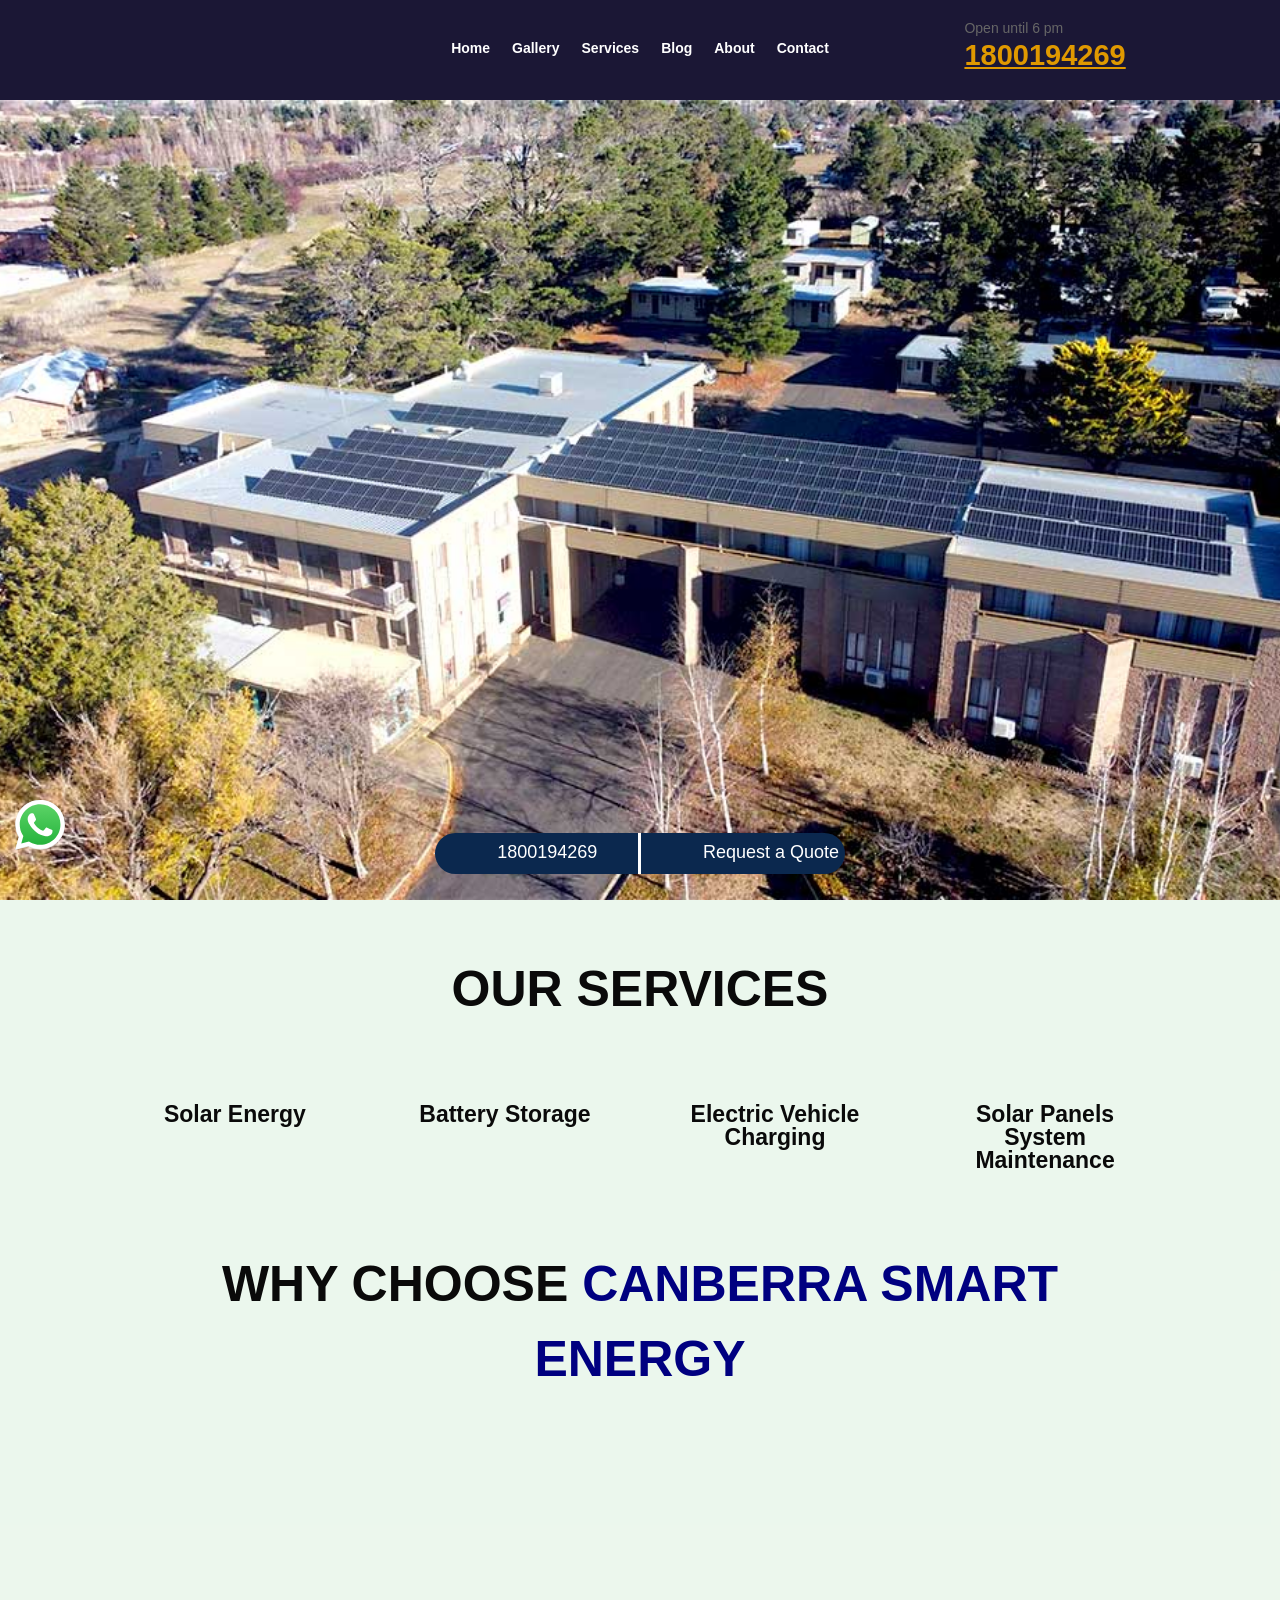
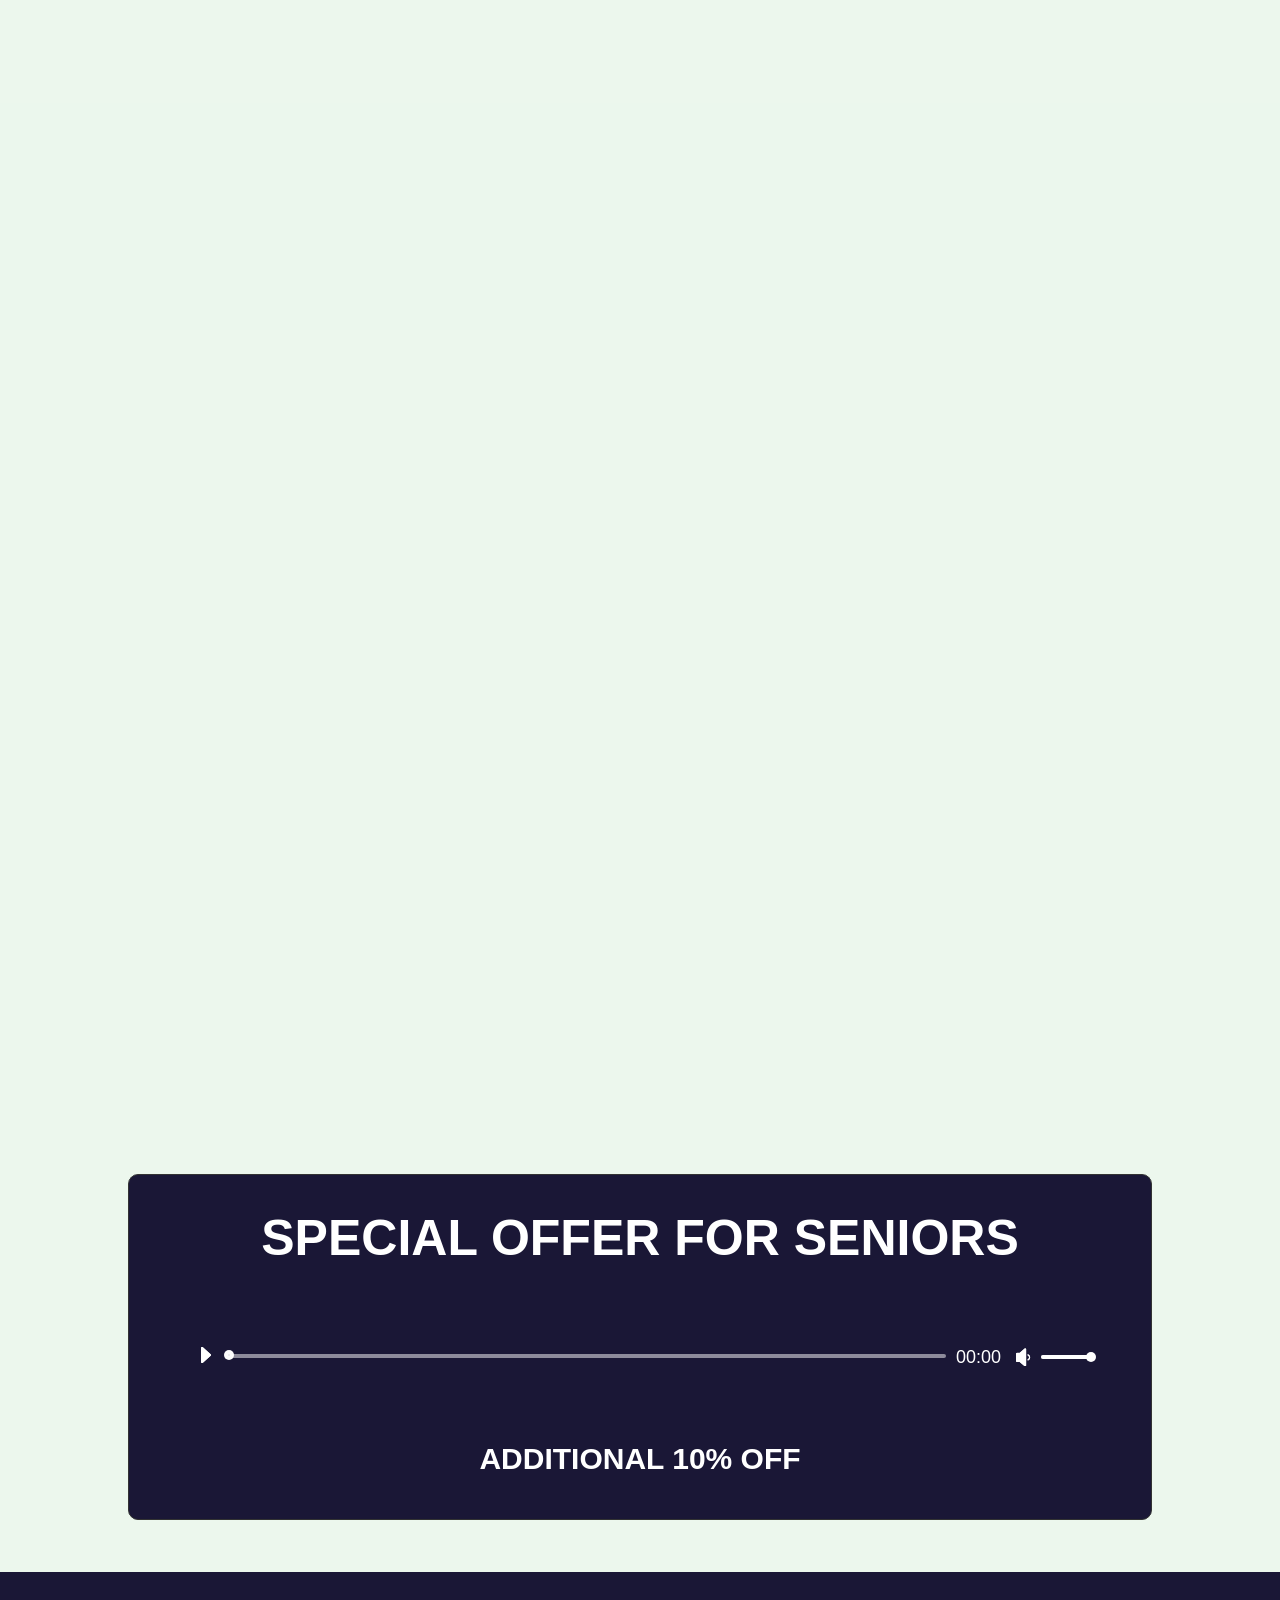
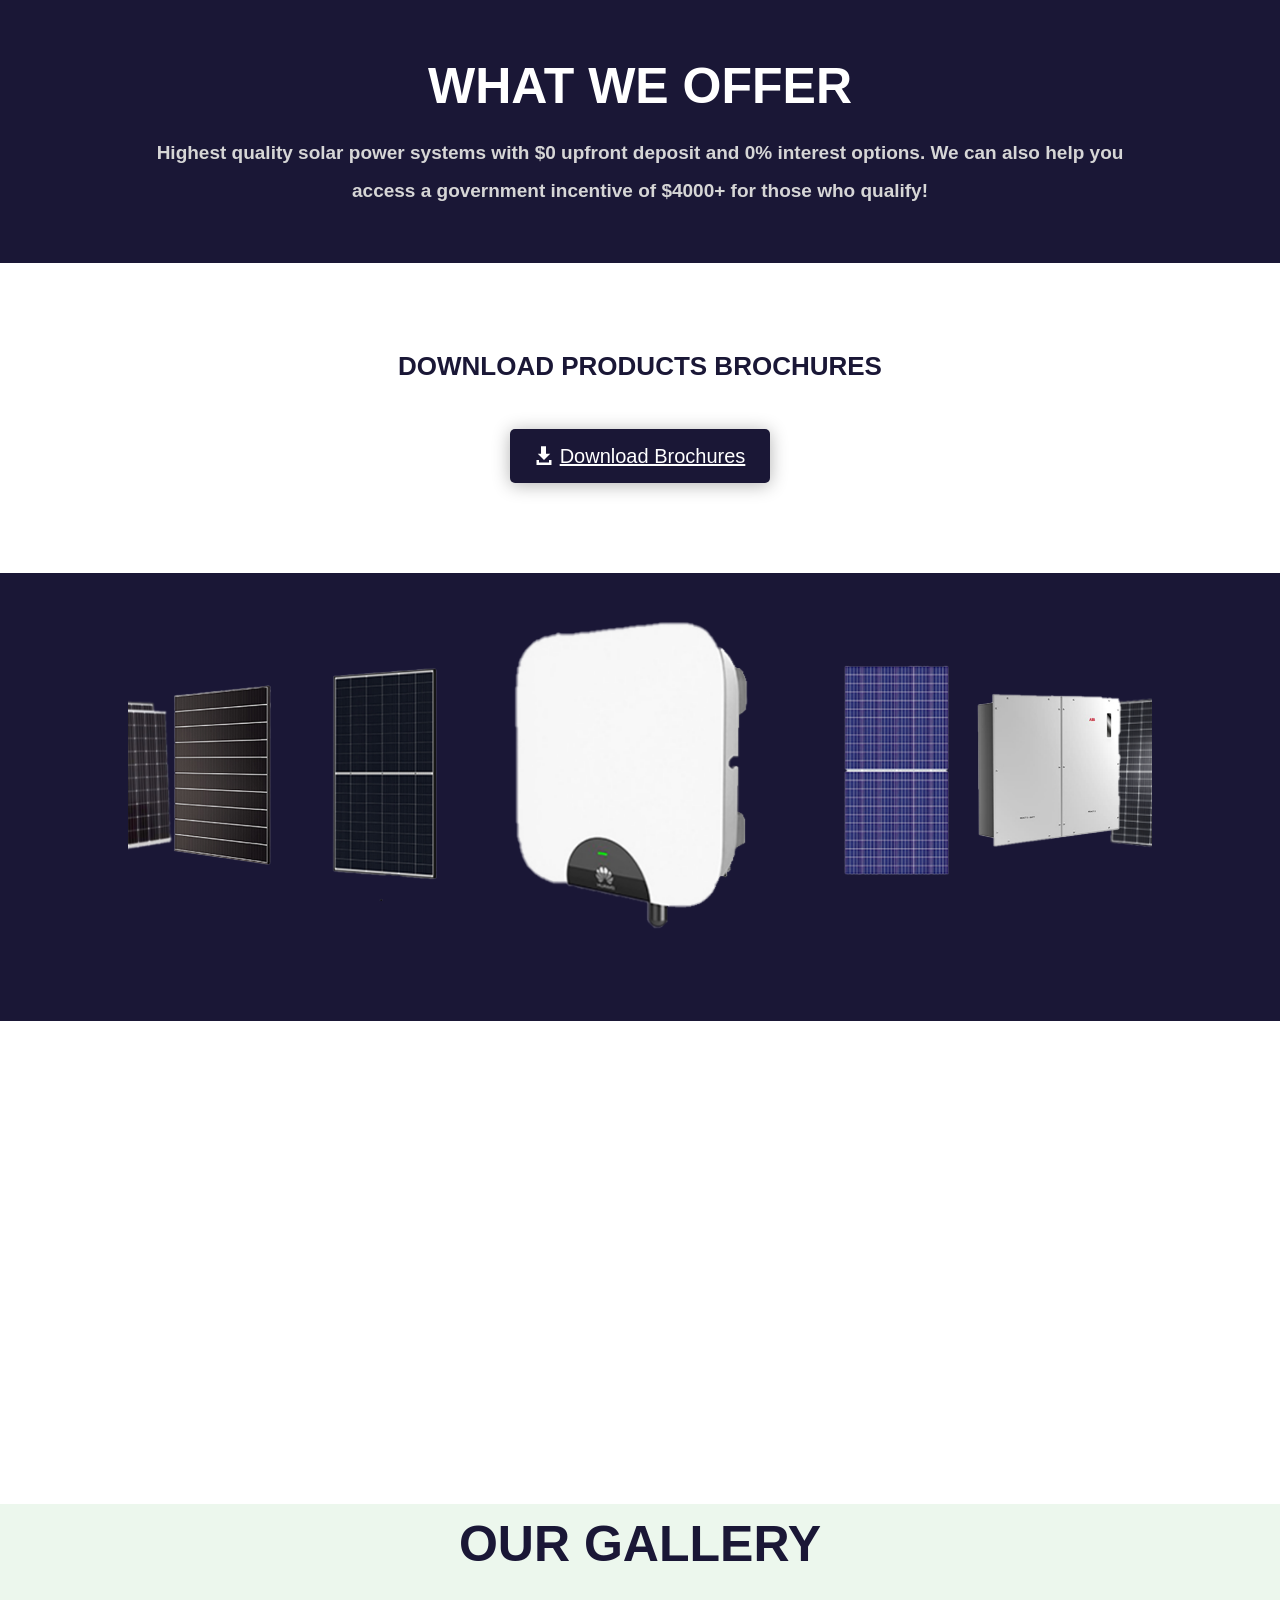
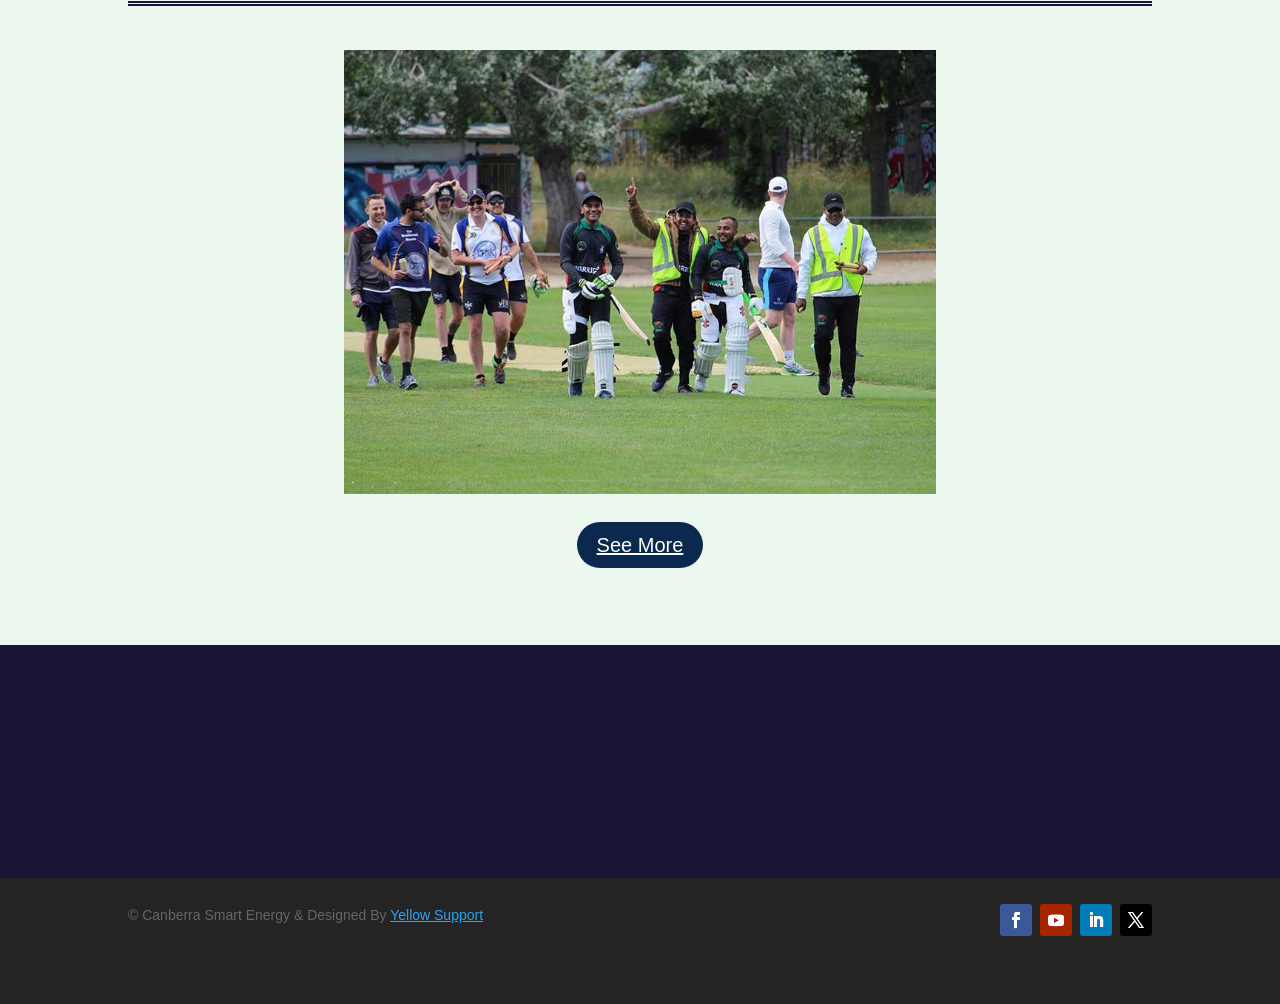
==== commit c9ebac07: "Fix remaining Canberra Solar Shine name variations" ====
--- a/index.html
+++ b/index.html
@@ -569,7 +569,7 @@
 				
 				
 				
-				<div class="et_pb_text_inner"><h2 class="elementor-heading-title elementor-size-large">Why choose <span style="color: #000080;">Canberra Solar shine</span></h2></div>
+				<div class="et_pb_text_inner"><h2 class="elementor-heading-title elementor-size-large">Why choose <span style="color: #000080;">Canberra Smart Energy</span></h2></div>
 			</div>
 			</div>
 				
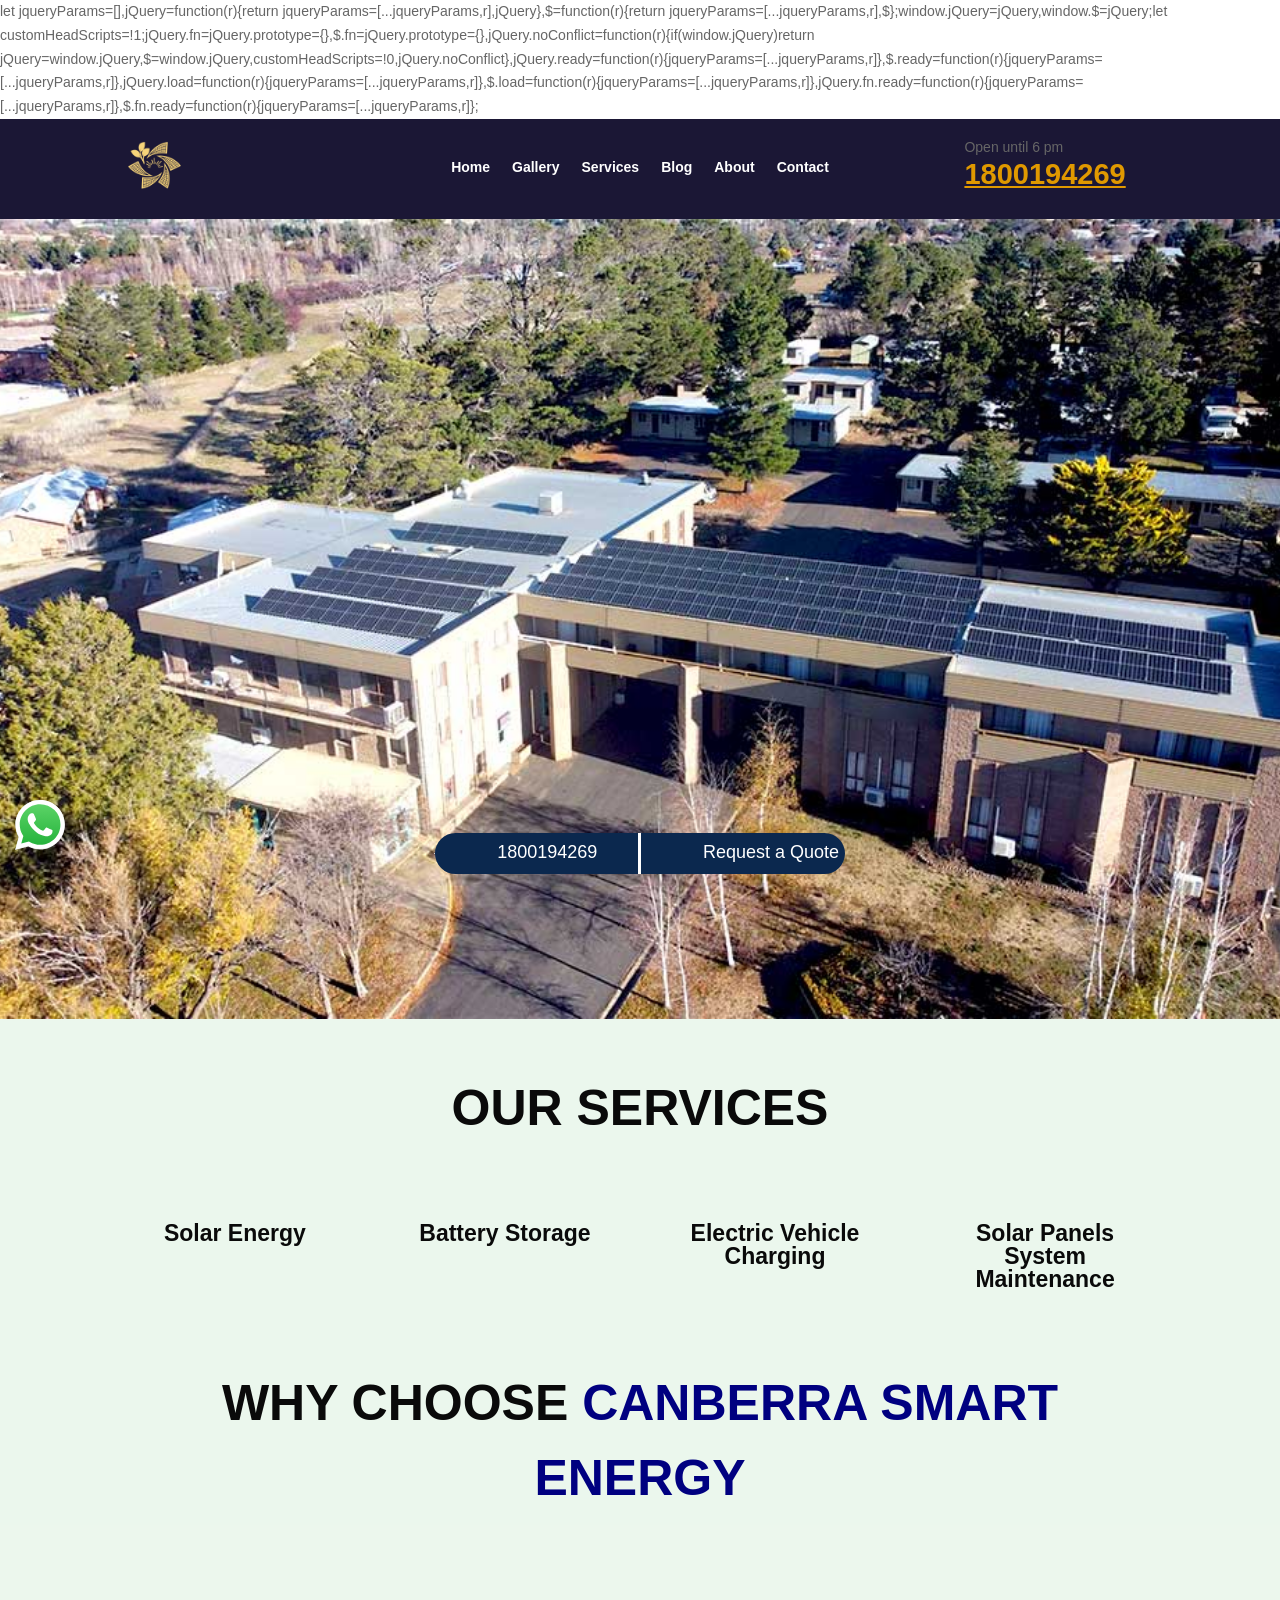
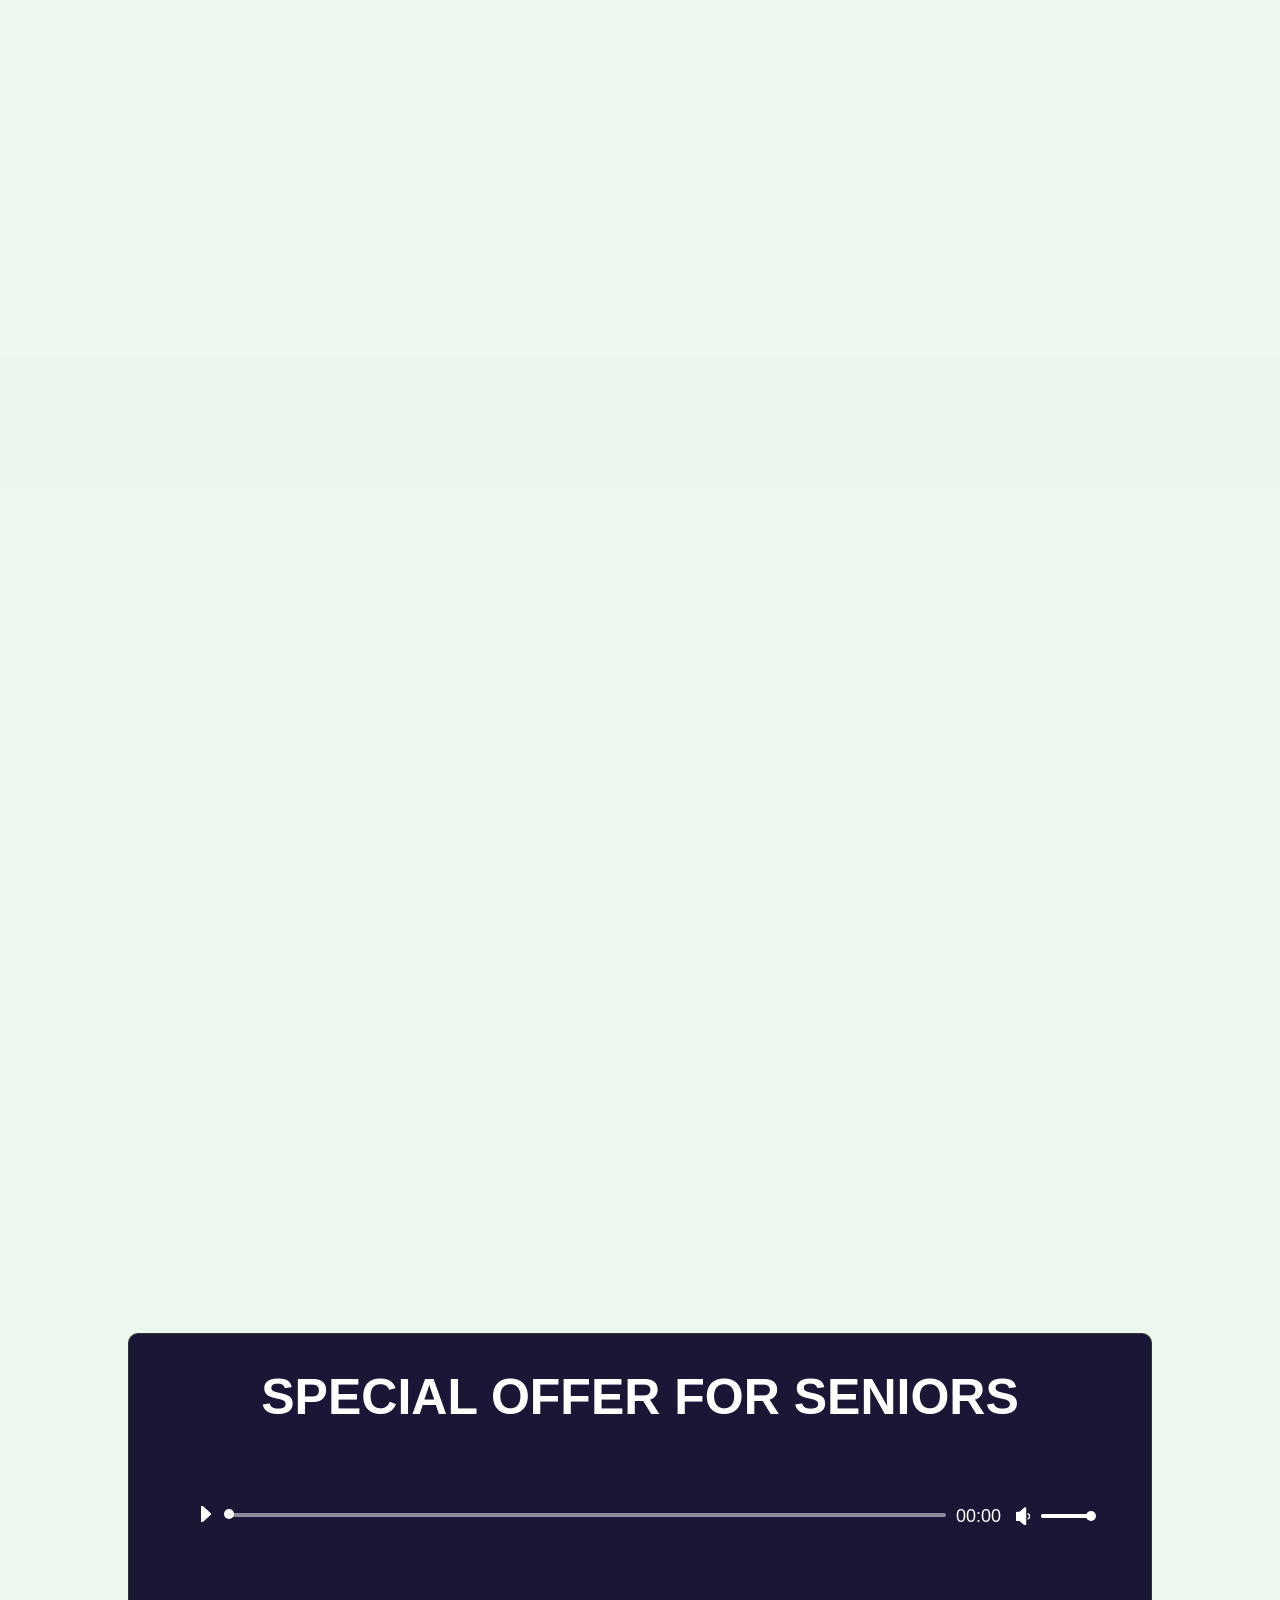
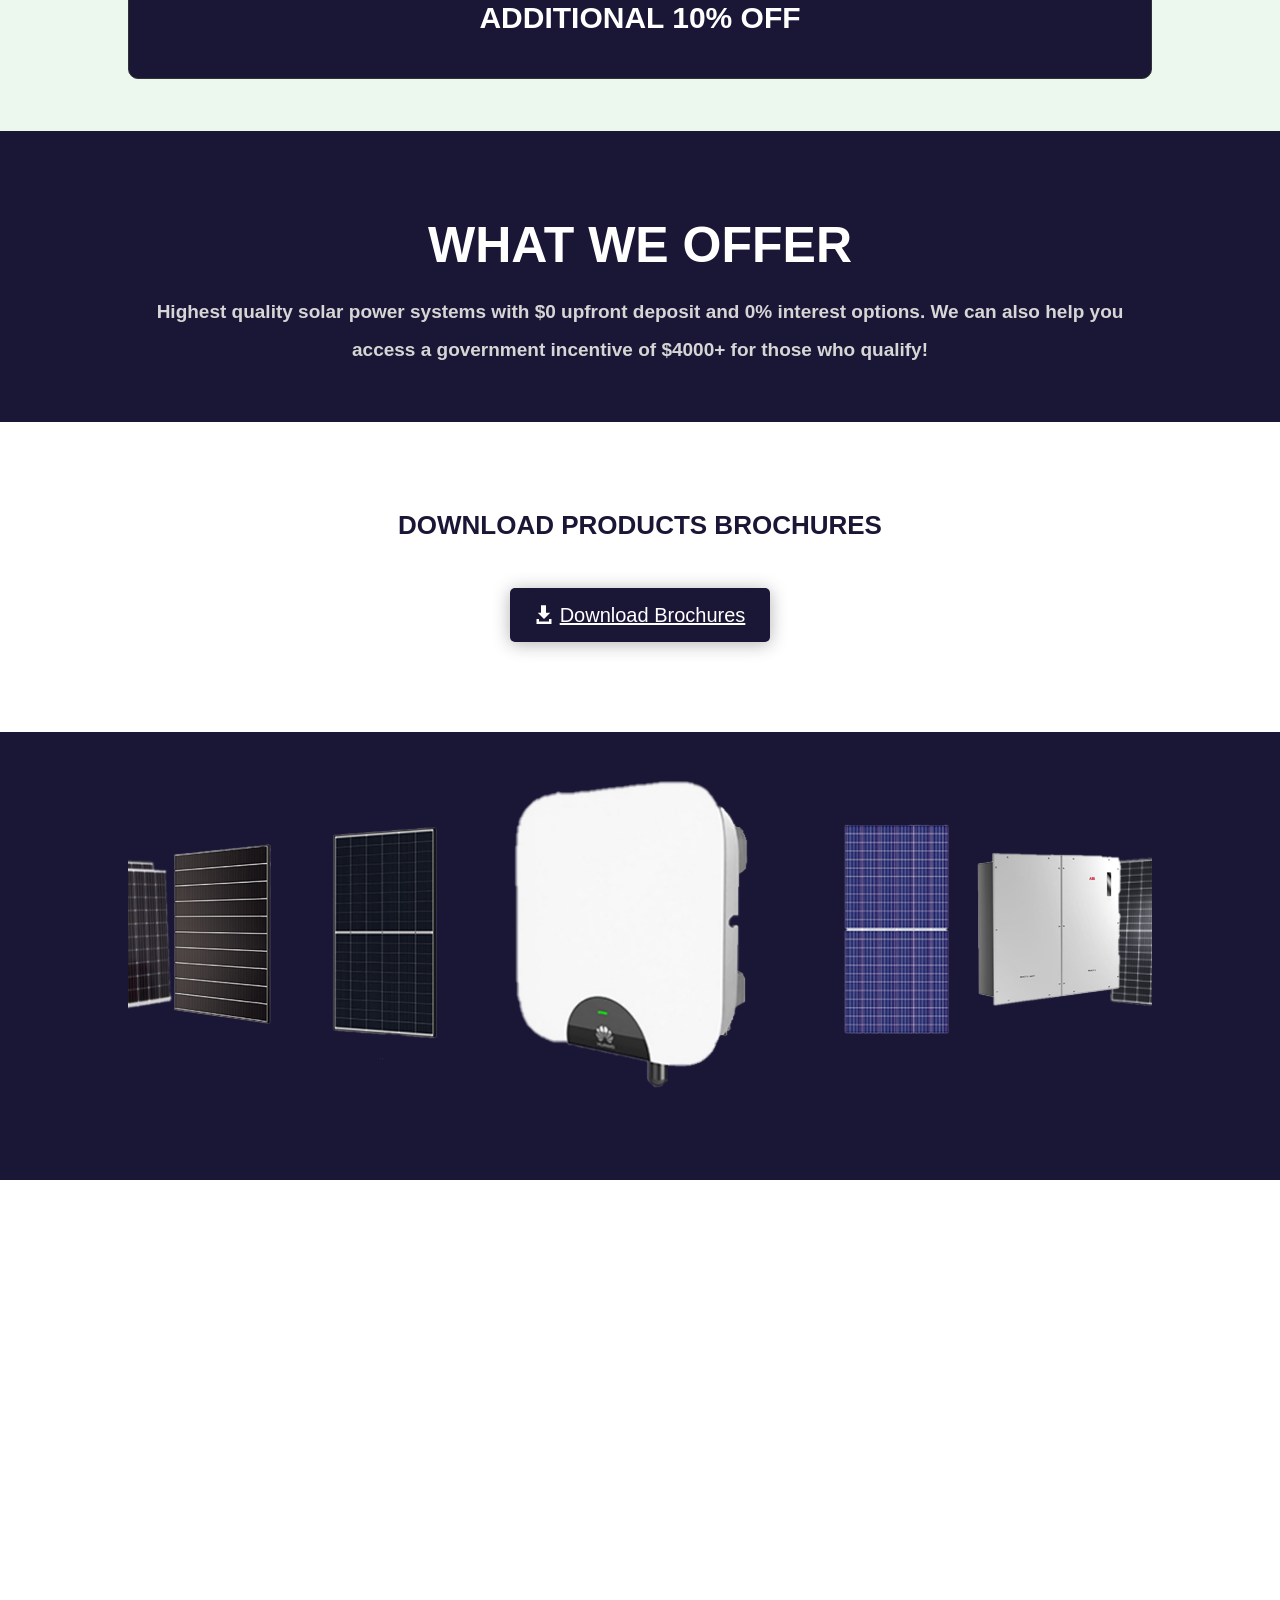
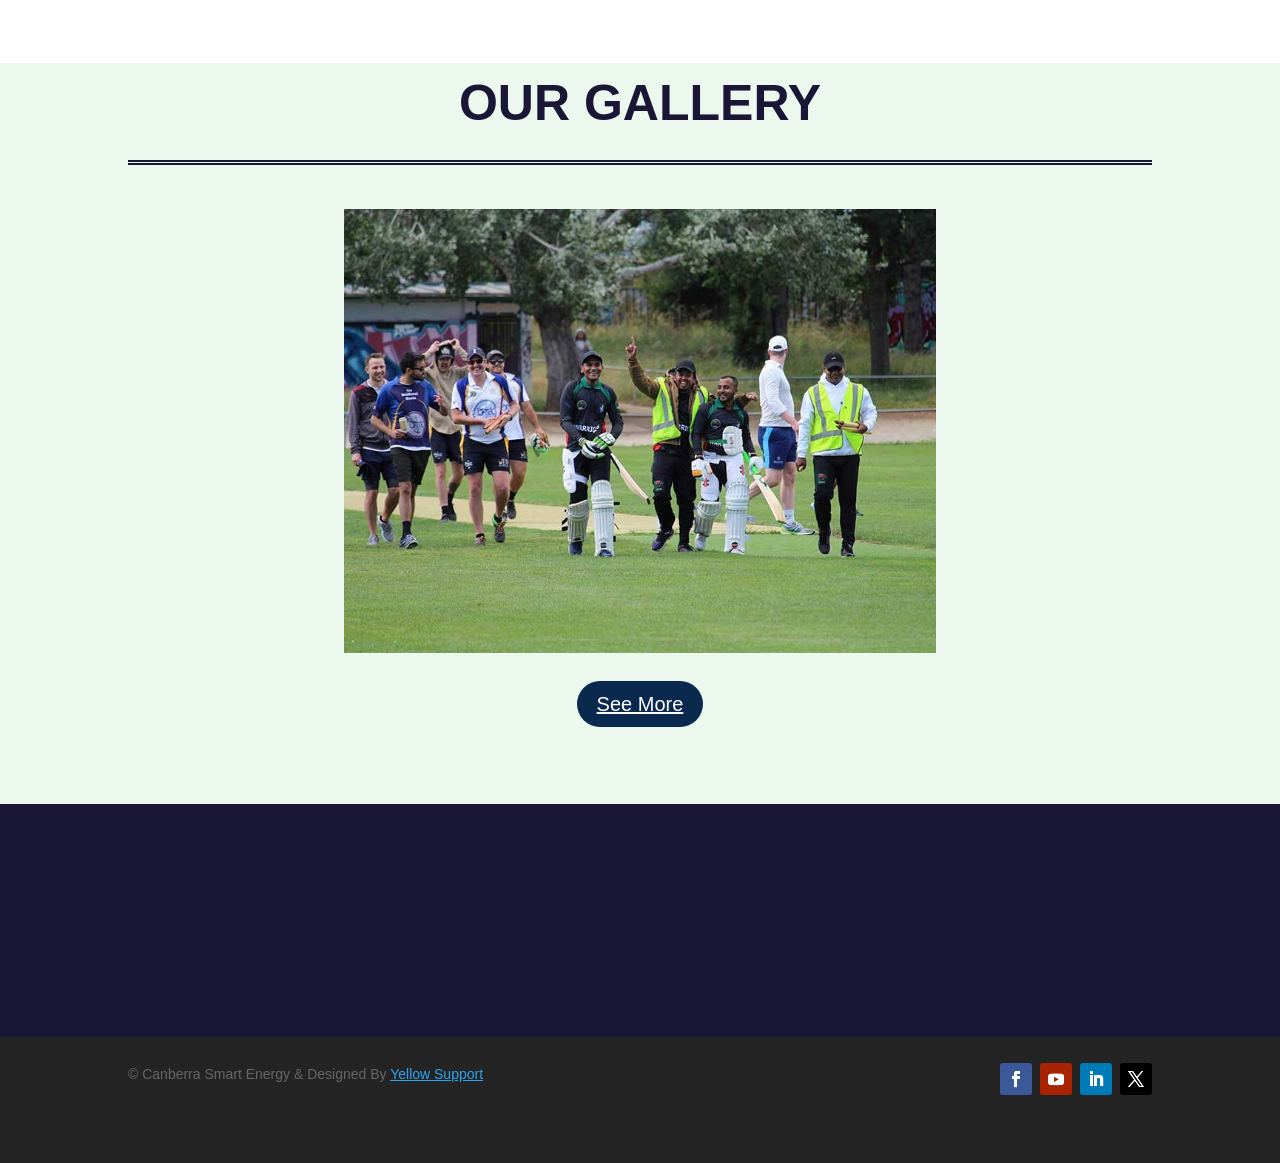
==== commit a2671c2d: "Restore jQuery scripts with name fixes" ====
--- a/index.html
+++ b/index.html
@@ -9,6 +9,7 @@
 		document.documentElement.className = 'js';
 	</script>
 	
+			let jqueryParams=[],jQuery=function(r){return jqueryParams=[...jqueryParams,r],jQuery},$=function(r){return jqueryParams=[...jqueryParams,r],$};window.jQuery=jQuery,window.$=jQuery;let customHeadScripts=!1;jQuery.fn=jQuery.prototype={},$.fn=jQuery.prototype={},jQuery.noConflict=function(r){if(window.jQuery)return jQuery=window.jQuery,$=window.jQuery,customHeadScripts=!0,jQuery.noConflict},jQuery.ready=function(r){jqueryParams=[...jqueryParams,r]},$.ready=function(r){jqueryParams=[...jqueryParams,r]},jQuery.load=function(r){jqueryParams=[...jqueryParams,r]},$.load=function(r){jqueryParams=[...jqueryParams,r]},jQuery.fn.ready=function(r){jqueryParams=[...jqueryParams,r]},$.fn.ready=function(r){jqueryParams=[...jqueryParams,r]};</script>
 <!-- Search Engine Optimization by Rank Math - https://rankmath.com/ -->
 <title>Canberra Smart Energy - Your local solar professionals</title>
 <meta name="description" content="We are best solar installer canberra. We provide solar panel installation, solar panels, solar inverter etc. canberra solar shine best solar companies.">
@@ -99,6 +100,12 @@
 <link rel="stylesheet" id="supreme-modules-for-divi-styles-css" href="./css/style.min.css" type="text/css" media="all">
 <script type="text/javascript" src="./js/jquery.min.js" id="jquery-core-js"></script>
 <script type="text/javascript" src="./js/jquery-migrate.min.js" id="jquery-migrate-js"></script>
+<script type="text/javascript" id="jquery-js-after">
+/* <![CDATA[ */
+jqueryParams.length&&$.each(jqueryParams,function(e,r){if("function"==typeof r){var n=String(r);n.replace("$","jQuery");var a=new Function("return "+n)();$(document).ready(a)}});
+//# sourceURL=jquery-js-after
+/* ]]> */
+</script>
 <script type="text/javascript" src="./js/js.js" id="google_business_reviews_rating_wp_js-js"></script>
 <script type="text/javascript" src="./js/ie-compat.min.js" id="dap-ie-js"></script>
 
@@ -1843,7 +1850,7 @@
 /* ]]> */
 </script>
 <script type="text/javascript" src="./js/sticky-elements.js" id="et-builder-modules-script-sticky-js"></script>
-<style id="et-builder-module-design-tb-1652-tb-795-deferred-11-cached-inline-styles">.et_pb_section_0_tb_header{min-height:100px;margin-top:0px;margin-bottom:0px;max-width:100%}.et_pb_section_0_tb_header.et_pb_section{padding-top:0px;padding-bottom:0px;background-color:#1b1735!important}.et_pb_row_0_tb_header{min-height:98.8px}.et_pb_row_0_tb_header.et_pb_row{padding-top:0px!important;padding-bottom:2px!important;margin-right:auto!important;margin-bottom:0px!important;margin-left:auto!important;padding-top:0px;padding-bottom:2px}.et_pb_row_0_tb_header,body #page-container .et-db #et-boc .et-l .et_pb_row_0_tb_header.et_pb_row,body.et_pb_pagebuilder_layout.single #page-container #et-boc .et-l .et_pb_row_0_tb_header.et_pb_row,body.et_pb_pagebuilder_layout.single.et_full_width_page #page-container #et-boc .et-l .et_pb_row_0_tb_header.et_pb_row{max-width:2560px}.et_pb_column_0_tb_header,.et_pb_column_1_tb_header,.et_pb_column_2_tb_header{display:flex;align-items:center;justify-content:center}.et_pb_image_0_tb_header{padding-bottom:0px;width:25%;max-width:100%;text-align:left;margin-left:0}.et_pb_menu_0_tb_header.et_pb_menu ul li a{font-weight:600;color:#FFFFFF!important}.et_pb_menu_0_tb_header.et_pb_menu,.et_pb_menu_1_tb_header.et_pb_menu{background-color:RGBA(255,255,255,0)}.et_pb_menu_0_tb_header.et_pb_menu ul li.current-menu-item a,.et_pb_menu_1_tb_header.et_pb_menu ul li.current-menu-item a,.et_pb_menu_1_tb_header.et_pb_menu .nav li ul.sub-menu a,.et_pb_menu_1_tb_header.et_pb_menu .nav li ul.sub-menu li.current-menu-item a,.et_pb_menu_1_tb_header.et_pb_menu .et_mobile_menu a{color:#FFFFFF!important}.et_pb_menu_0_tb_header.et_pb_menu .nav li ul,.et_pb_menu_0_tb_header.et_pb_menu .et_mobile_menu,.et_pb_menu_0_tb_header.et_pb_menu .et_mobile_menu ul{background-color:RGBA(255,255,255,0)!important}.et_pb_menu_0_tb_header .et_pb_menu_inner_container>.et_pb_menu__logo-wrap,.et_pb_menu_0_tb_header .et_pb_menu__logo-slot{width:auto;max-width:100%}.et_pb_menu_0_tb_header .et_pb_menu_inner_container>.et_pb_menu__logo-wrap .et_pb_menu__logo img,.et_pb_menu_0_tb_header .et_pb_menu__logo-slot .et_pb_menu__logo-wrap img,.et_pb_menu_1_tb_header .et_pb_menu_inner_container>.et_pb_menu__logo-wrap .et_pb_menu__logo img,.et_pb_menu_1_tb_header .et_pb_menu__logo-slot .et_pb_menu__logo-wrap img{height:auto;max-height:none}.et_pb_menu_0_tb_header .mobile_nav .mobile_menu_bar:before,.et_pb_menu_0_tb_header .et_pb_menu__icon.et_pb_menu__search-button,.et_pb_menu_0_tb_header .et_pb_menu__icon.et_pb_menu__close-search-button,.et_pb_menu_0_tb_header .et_pb_menu__icon.et_pb_menu__cart-button{color:#2ea3f2}.et_pb_section_1_tb_header.et_pb_section{padding-top:0px;padding-right:0px;padding-bottom:0px;padding-left:0px;margin-top:0px;margin-right:0px;margin-bottom:0px;margin-left:0px;background-color:#1b1735!important}.et_pb_row_1_tb_header.et_pb_row{padding-top:0px!important;padding-right:0px!important;padding-bottom:0px!important;padding-left:0px!important;margin-top:0px!important;margin-right:10px!important;margin-bottom:0px!important;margin-left:10px!important;padding-top:0px;padding-right:0px;padding-bottom:0px;padding-left:0px}.et_pb_row_1_tb_header,body #page-container .et-db #et-boc .et-l .et_pb_row_1_tb_header.et_pb_row,body.et_pb_pagebuilder_layout.single #page-container #et-boc .et-l .et_pb_row_1_tb_header.et_pb_row,body.et_pb_pagebuilder_layout.single.et_full_width_page #page-container #et-boc .et-l .et_pb_row_1_tb_header.et_pb_row,.et_pb_row_2_tb_header,body #page-container .et-db #et-boc .et-l .et_pb_row_2_tb_header.et_pb_row,body.et_pb_pagebuilder_layout.single #page-container #et-boc .et-l .et_pb_row_2_tb_header.et_pb_row,body.et_pb_pagebuilder_layout.single.et_full_width_page #page-container #et-boc .et-l .et_pb_row_2_tb_header.et_pb_row{width:90%}.et_pb_row_1_tb_header,.et_pb_row_2_tb_header{display:flex}.et_pb_text_1_tb_header{font-weight:600;font-size:20px;position:relative;bottom:-50px;top:auto;right:-16px;left:auto}.et_pb_row_2_tb_header.et_pb_row{padding-top:10px!important;padding-right:0px!important;padding-bottom:10px!important;padding-left:0px!important;margin-top:0px!important;margin-right:10px!important;margin-bottom:0px!important;margin-left:10px!important;padding-top:10px;padding-right:0px;padding-bottom:10px;padding-left:0px}.et_pb_menu_1_tb_header.et_pb_menu ul li a{font-weight:700;color:#FFFFFF!important}.et_pb_menu_1_tb_header{padding-top:0px;padding-bottom:0px;margin-top:0px!important;margin-bottom:0px!important}.et_pb_menu_1_tb_header.et_pb_menu .nav li ul{background-color:#1b1735!important;border-color:rgba(27,23,53,0.69)}.et_pb_menu_1_tb_header.et_pb_menu .et_mobile_menu{border-color:rgba(27,23,53,0.69)}.et_pb_menu_1_tb_header.et_pb_menu .et_mobile_menu,.et_pb_menu_1_tb_header.et_pb_menu .et_mobile_menu ul{background-color:#1b1735!important}.et_pb_menu_1_tb_header .et_pb_menu_inner_container>.et_pb_menu__logo-wrap,.et_pb_menu_1_tb_header .et_pb_menu__logo-slot{width:13%;max-width:100%}.et_pb_menu_1_tb_header .mobile_nav .mobile_menu_bar:before,.et_pb_menu_1_tb_header .et_pb_menu__icon.et_pb_menu__search-button,.et_pb_menu_1_tb_header .et_pb_menu__icon.et_pb_menu__close-search-button,.et_pb_menu_1_tb_header .et_pb_menu__icon.et_pb_menu__cart-button{color:#FFFFFF}@media only screen and (min-width:981px){.et_pb_section_1_tb_header{display:none!important}}@media only screen and (max-width:980px){.et_pb_image_0_tb_header .et_pb_image_wrap img{width:auto}}@media only screen and (min-width:768px) and (max-width:980px){.et_pb_section_0_tb_header{display:none!important}}@media only screen and (max-width:767px){.et_pb_section_0_tb_header{display:none!important}.et_pb_image_0_tb_header .et_pb_image_wrap img{width:auto}.et_pb_menu_1_tb_header .et_pb_menu_inner_container>.et_pb_menu__logo-wrap,.et_pb_menu_1_tb_header .et_pb_menu__logo-slot{width:25%}}.et_pb_section_0_tb_footer.et_pb_section{padding-top:0px;padding-bottom:0px;background-color:rgba(0,0,0,0)!important}.et_pb_section_0_tb_footer{z-index:99999;position:fixed!important;bottom:0px;top:auto;left:50%;right:auto;transform:translateX(-50%)}body.logged-in.admin-bar .et_pb_section_0_tb_footer{top:auto}.et_pb_row_0_tb_footer.et_pb_row{padding-right:2vw!important;padding-left:2vw!important;margin-top:0px!important;margin-right:0px!important;margin-bottom:0px!important;margin-left:0px!important;padding-right:2vw;padding-left:2vw}.et_pb_row_0_tb_footer,body #page-container .et-db #et-boc .et-l .et_pb_row_0_tb_footer.et_pb_row,body.et_pb_pagebuilder_layout.single #page-container #et-boc .et-l .et_pb_row_0_tb_footer.et_pb_row,body.et_pb_pagebuilder_layout.single.et_full_width_page #page-container #et-boc .et-l .et_pb_row_0_tb_footer.et_pb_row{width:100%;max-width:100%}.et_pb_column_1_tb_footer{display:grid;grid-template-columns:50% 50%}.et_pb_blurb_0_tb_footer.et_pb_blurb p,.et_pb_blurb_1_tb_footer.et_pb_blurb p{line-height:1em}.et_pb_blurb_0_tb_footer.et_pb_blurb{line-height:1em;background-color:#0b284e;border-radius:100px 0 0 100px;overflow:hidden;border-color:RGBA(0,0,0,0) #FFFFFF RGBA(0,0,0,0) RGBA(0,0,0,0);border-right-width:2px;padding-top:10px!important;padding-bottom:3px!important;padding-left:15px!important;margin-top:0px!important;margin-bottom:0px!important}.et_pb_blurb_0_tb_footer .et-pb-icon,.et_pb_blurb_1_tb_footer .et-pb-icon{font-size:22px;color:#FFFFFF;font-family:ETmodules!important;font-weight:400!important}.et_pb_blurb_1_tb_footer.et_pb_blurb{line-height:1em;background-color:#0b284e;border-radius:0 100px 100px 0;overflow:hidden;border-color:RGBA(0,0,0,0) RGBA(0,0,0,0) RGBA(0,0,0,0) #FFFFFF;border-left-width:1px;padding-top:10px!important;padding-bottom:3px!important;padding-left:15px!important;margin-top:0px!important;margin-bottom:0px!important}.et_pb_section_1_tb_footer.et_pb_section{background-color:#10254c!important}.et_pb_text_0_tb_footer.et_pb_text{color:#FFFFFF!important}.et_pb_text_0_tb_footer h2{font-weight:600;font-size:35px}.et_pb_contact_form_0_tb_footer.et_pb_contact_form_container .input,.et_pb_contact_form_0_tb_footer.et_pb_contact_form_container .input[type="checkbox"]+label i,.et_pb_contact_form_0_tb_footer.et_pb_contact_form_container .input[type="radio"]+label i{border-radius:10px 10px 10px 10px;overflow:hidden}body #page-container .et_pb_section .et_pb_contact_form_0_tb_footer.et_pb_contact_form_container.et_pb_module .et_pb_button{color:#10254c!important;border-radius:10px;background-color:#7CDA24!important;padding-right:40px!important;padding-left:40px!important}.et_pb_section_2_tb_footer.et_pb_section{padding-top:4px;background-color:#1a1736!important}.et_pb_row_2_tb_footer.et_pb_row{padding-top:40px!important;padding-top:40px}.et_pb_blurb_2_tb_footer.et_pb_blurb .et_pb_module_header,.et_pb_blurb_2_tb_footer.et_pb_blurb .et_pb_module_header a,.et_pb_blurb_3_tb_footer.et_pb_blurb .et_pb_module_header,.et_pb_blurb_3_tb_footer.et_pb_blurb .et_pb_module_header a,.et_pb_blurb_4_tb_footer.et_pb_blurb .et_pb_module_header,.et_pb_blurb_4_tb_footer.et_pb_blurb .et_pb_module_header a{font-weight:700;color:#ffffff!important;line-height:1.4em}.et_pb_blurb_2_tb_footer.et_pb_blurb{font-size:15px;margin-top:30px!important}.et_pb_blurb_2_tb_footer .et-pb-icon,.et_pb_blurb_3_tb_footer .et-pb-icon,.et_pb_blurb_4_tb_footer .et-pb-icon{font-size:56px;color:#ffffff;font-family:ETmodules!important;font-weight:400!important}.et_pb_blurb_2_tb_footer .et_pb_blurb_content,.et_pb_blurb_3_tb_footer .et_pb_blurb_content,.et_pb_blurb_4_tb_footer .et_pb_blurb_content{max-width:1100px}.et_pb_blurb_3_tb_footer.et_pb_blurb,.et_pb_blurb_4_tb_footer.et_pb_blurb{font-size:15px;margin-top:50px!important}.et_pb_section_3_tb_footer.et_pb_section{padding-top:0px;padding-bottom:50px;margin-top:0px;margin-bottom:0px;margin-left:0px;background-color:#242424!important}.et_pb_row_3_tb_footer.et_pb_row{padding-bottom:10px!important;padding-bottom:10px}.et_pb_column_0_tb_footer{border-right-width:1px;border-right-color:#d8d8d8;z-index:11!important;position:relative}.et_pb_social_media_follow_network_0_tb_footer a.icon{background-color:#3b5998!important}.et_pb_social_media_follow_network_1_tb_footer a.icon{background-color:#a82400!important}.et_pb_social_media_follow_network_2_tb_footer a.icon{background-color:#007bb6!important}.et_pb_social_media_follow_network_3_tb_footer a.icon{background-color:#000000!important}.et_pb_section_1_tb_footer{margin-left:auto!important;margin-right:auto!important}@media only screen and (min-width:981px){.et_pb_row_0_tb_footer{display:flex;align-items:center}.et_pb_section_1_tb_footer{width:50%}}@media only screen and (max-width:980px){.et_pb_row_0_tb_footer.et_pb_row{padding-right:10vw!important;padding-left:10vw!important;padding-right:10vw!important;padding-left:10vw!important}.et_pb_row_0_tb_footer{display:block}.et_pb_blurb_0_tb_footer.et_pb_blurb{border-right-width:2px;border-right-color:#FFFFFF}.et_pb_blurb_1_tb_footer.et_pb_blurb{border-left-width:1px;border-left-color:#FFFFFF}body #page-container .et_pb_section .et_pb_contact_form_0_tb_footer.et_pb_contact_form_container.et_pb_module .et_pb_button:after{display:inline-block;opacity:0}body #page-container .et_pb_section .et_pb_contact_form_0_tb_footer.et_pb_contact_form_container.et_pb_module .et_pb_button:hover:after{opacity:1}.et_pb_column_0_tb_footer{border-right-width:0px;border-right-color:#d8d8d8}}@media only screen and (max-width:767px){.et_pb_row_0_tb_footer.et_pb_row{padding-top:0px!important;padding-right:5vw!important;padding-bottom:5px!important;padding-left:5vw!important;padding-top:0px!important;padding-right:5vw!important;padding-bottom:5px!important;padding-left:5vw!important}.et_pb_row_0_tb_footer{display:block}.et_pb_blurb_0_tb_footer.et_pb_blurb .et_pb_module_header,.et_pb_blurb_0_tb_footer.et_pb_blurb .et_pb_module_header a,.et_pb_blurb_1_tb_footer.et_pb_blurb .et_pb_module_header,.et_pb_blurb_1_tb_footer.et_pb_blurb .et_pb_module_header a{font-size:12px}.et_pb_blurb_0_tb_footer.et_pb_blurb{border-right-width:2px;border-right-color:#FFFFFF;padding-top:8px!important;padding-bottom:0px!important;padding-left:15px!important}.et_pb_blurb_0_tb_footer .et-pb-icon,.et_pb_blurb_1_tb_footer .et-pb-icon{font-size:15px}.et_pb_blurb_1_tb_footer.et_pb_blurb{border-left-width:1px;border-left-color:#FFFFFF;padding-top:8px!important;padding-bottom:0px!important;padding-left:15px!important}body #page-container .et_pb_section .et_pb_contact_form_0_tb_footer.et_pb_contact_form_container.et_pb_module .et_pb_button:after{display:inline-block;opacity:0}body #page-container .et_pb_section .et_pb_contact_form_0_tb_footer.et_pb_contact_form_container.et_pb_module .et_pb_button:hover:after{opacity:1}.et_pb_column_0_tb_footer{border-right-width:0px;border-right-color:#d8d8d8}}.et_pb_fullwidth_slider_0,.et_pb_fullwidth_slider_0 .et_pb_slide{height:800px;min-height:800px;max-height:800px}.et_pb_section_1.et_pb_section{padding-top:1px;padding-bottom:0px;background-color:rgba(227,244,229,0.69)!important}.et_pb_row_0.et_pb_row{padding-top:50px!important;padding-top:50px}.et_pb_text_0.et_pb_text,.et_pb_text_19.et_pb_text{color:#232323!important}.et_pb_text_0,.et_pb_text_19{line-height:2em;font-weight:700;font-size:19px;line-height:2em;margin-top:1px!important;margin-bottom:9px!important}.et_pb_text_0 h1{font-family:'Poppins',Helvetica,Arial,Lucida,sans-serif;font-weight:600;font-size:40px;line-height:1.3em}.et_pb_text_0 h2{font-family:'Rubik',Helvetica,Arial,Lucida,sans-serif;font-weight:900;text-transform:uppercase;font-size:50px;line-height:1.5em}.et_pb_row_1.et_pb_row{padding-top:3px!important;padding-top:3px}.et_pb_text_1 h2,.et_pb_text_2 h2,.et_pb_text_3 h2,.et_pb_text_4 h2{font-weight:600;text-align:center}.et_pb_section_2.et_pb_section{padding-top:2px;padding-right:0px;padding-bottom:54px;padding-left:0px;background-color:rgba(227,244,229,0.69)!important}.et_pb_row_2.et_pb_row{padding-top:40px!important;padding-right:0px!important;padding-bottom:27px!important;padding-left:0px!important;padding-top:40px;padding-right:0px;padding-bottom:27px;padding-left:0px}.et_pb_text_5{line-height:2em;line-height:2em;margin-top:-2px!important;margin-bottom:0px!important}.et_pb_text_5 h1,.et_pb_text_16 h1,.et_pb_text_19 h1{font-weight:600;font-size:40px;line-height:1.3em}.et_pb_text_5 h2{font-weight:800;text-transform:uppercase;font-size:50px;line-height:1.5em}.et_pb_row_3,.et_pb_row_4,.et_pb_row_5{background-color:#1a1736;border-radius:15px 15px 15px 15px;overflow:hidden;box-shadow:6px 6px 18px 0px rgba(0,0,0,0.17)}.et_pb_row_3.et_pb_row{padding-top:50px!important;padding-right:30px!important;padding-bottom:40px!important;padding-left:30px!important;padding-top:50px;padding-right:30px;padding-bottom:40px;padding-left:30px}.dsm_gradient_text_0 h1.dsm-gradient-text,.dsm_gradient_text_0 h2.dsm-gradient-text,.dsm_gradient_text_0 h3.dsm-gradient-text,.dsm_gradient_text_0 h4.dsm-gradient-text,.dsm_gradient_text_0 h5.dsm-gradient-text,.dsm_gradient_text_0 h6.dsm-gradient-text,.dsm_gradient_text_2 h1.dsm-gradient-text,.dsm_gradient_text_2 h2.dsm-gradient-text,.dsm_gradient_text_2 h3.dsm-gradient-text,.dsm_gradient_text_2 h4.dsm-gradient-text,.dsm_gradient_text_2 h5.dsm-gradient-text,.dsm_gradient_text_2 h6.dsm-gradient-text,.dsm_gradient_text_4 h1.dsm-gradient-text,.dsm_gradient_text_4 h2.dsm-gradient-text,.dsm_gradient_text_4 h3.dsm-gradient-text,.dsm_gradient_text_4 h4.dsm-gradient-text,.dsm_gradient_text_4 h5.dsm-gradient-text,.dsm_gradient_text_4 h6.dsm-gradient-text,.dsm_gradient_text_6 h1.dsm-gradient-text,.dsm_gradient_text_6 h2.dsm-gradient-text,.dsm_gradient_text_6 h3.dsm-gradient-text,.dsm_gradient_text_6 h4.dsm-gradient-text,.dsm_gradient_text_6 h5.dsm-gradient-text,.dsm_gradient_text_6 h6.dsm-gradient-text,.dsm_gradient_text_8 h1.dsm-gradient-text,.dsm_gradient_text_8 h2.dsm-gradient-text,.dsm_gradient_text_8 h3.dsm-gradient-text,.dsm_gradient_text_8 h4.dsm-gradient-text,.dsm_gradient_text_8 h5.dsm-gradient-text,.dsm_gradient_text_8 h6.dsm-gradient-text,.dsm_gradient_text_9 h1.dsm-gradient-text,.dsm_gradient_text_9 h2.dsm-gradient-text,.dsm_gradient_text_9 h3.dsm-gradient-text,.dsm_gradient_text_9 h4.dsm-gradient-text,.dsm_gradient_text_9 h5.dsm-gradient-text,.dsm_gradient_text_9 h6.dsm-gradient-text,.dsm_gradient_text_10 h1.dsm-gradient-text,.dsm_gradient_text_10 h2.dsm-gradient-text,.dsm_gradient_text_10 h3.dsm-gradient-text,.dsm_gradient_text_10 h4.dsm-gradient-text,.dsm_gradient_text_10 h5.dsm-gradient-text,.dsm_gradient_text_10 h6.dsm-gradient-text{font-weight:800;font-size:21px}.dsm_gradient_text_0 .dsm-gradient-text,.dsm_gradient_text_2 .dsm-gradient-text,.dsm_gradient_text_4 .dsm-gradient-text,.dsm_gradient_text_6 .dsm-gradient-text,.dsm_gradient_text_8 .dsm-gradient-text,.dsm_gradient_text_9 .dsm-gradient-text,.dsm_gradient_text_10 .dsm-gradient-text,.dsm_gradient_text_11 .dsm-gradient-text{background-image:linear-gradient(225deg,#a78137 0%,#fcd06d 100%)}.et_pb_text_6.et_pb_text,.et_pb_text_7.et_pb_text,.et_pb_text_8.et_pb_text,.et_pb_text_9.et_pb_text,.et_pb_text_10.et_pb_text,.et_pb_text_11.et_pb_text,.et_pb_text_12.et_pb_text,.et_pb_text_16.et_pb_text{color:#D6D6D6!important}.et_pb_text_6 h1,.et_pb_text_7 h1,.et_pb_text_8 h1,.et_pb_text_9 h1,.et_pb_text_10 h1,.et_pb_text_11 h1,.et_pb_text_12 h1{color:#FFFFFF!important}.et_pb_text_6 h3,.et_pb_text_7 h3,.et_pb_text_8 h3,.et_pb_text_9 h3,.et_pb_text_10 h3,.et_pb_text_11 h3,.et_pb_text_12 h3{font-weight:700;color:#000000!important}.et_pb_row_4.et_pb_row{padding-top:50px!important;padding-right:30px!important;padding-bottom:40px!important;padding-left:30px!important;margin-top:90px!important;margin-right:auto!important;margin-left:auto!important;padding-top:50px;padding-right:30px;padding-bottom:40px;padding-left:30px}.et_pb_row_5.et_pb_row{padding-top:50px!important;padding-right:30px!important;padding-bottom:30px!important;padding-left:30px!important;margin-top:90px!important;padding-top:50px;padding-right:30px;padding-bottom:30px;padding-left:30px}.et_pb_image_0{text-align:left;margin-left:0}.et_pb_image_1,.et_pb_cta_0.et_pb_promo .et_pb_button_wrapper{text-align:center}.et_pb_row_6,.et_pb_row_7,.et_pb_row_8{background-color:#1a1736;border-radius:15px 15px 15px 15px;overflow:hidden;box-shadow:0px 2px 18px 0px rgba(0,0,0,0.3)}.et_pb_row_6.et_pb_row,.et_pb_row_7.et_pb_row{padding-top:50px!important;padding-right:30px!important;padding-bottom:30px!important;padding-left:10px!important;margin-top:90px!important;padding-top:50px;padding-right:30px;padding-bottom:30px;padding-left:10px}.dsm_gradient_text_11 h1.dsm-gradient-text,.dsm_gradient_text_11 h2.dsm-gradient-text,.dsm_gradient_text_11 h3.dsm-gradient-text,.dsm_gradient_text_11 h4.dsm-gradient-text,.dsm_gradient_text_11 h5.dsm-gradient-text,.dsm_gradient_text_11 h6.dsm-gradient-text{font-weight:800;text-transform:uppercase;font-size:24px;text-align:center}.dsm_gradient_text_11{padding-top:0px;padding-bottom:0px;margin-top:0px!important;margin-bottom:0px!important}.et_pb_gallery_0,.et_pb_row_11,body #page-container .et-db #et-boc .et-l .et_pb_row_11.et_pb_row,body.et_pb_pagebuilder_layout.single #page-container #et-boc .et-l .et_pb_row_11.et_pb_row,body.et_pb_pagebuilder_layout.single.et_full_width_page #page-container #et-boc .et-l .et_pb_row_11.et_pb_row{width:100%;max-width:100%}.et_pb_section_3.et_pb_section{background-color:#ecf7ed!important}.et_pb_row_8.et_pb_row{padding-top:20px!important;padding-right:30px!important;padding-bottom:30px!important;padding-left:20px!important;margin-top:50px!important;padding-top:20px;padding-right:30px;padding-bottom:30px;padding-left:20px}.et_pb_text_13.et_pb_text,.et_pb_text_14.et_pb_text,.et_pb_text_15.et_pb_text{color:#1a1736!important}.et_pb_text_13{line-height:2em;font-weight:700;font-size:19px;line-height:2em;margin-top:0px!important;margin-bottom:10px!important}.et_pb_text_13 h1{font-weight:600;font-size:40px;color:#000000!important;line-height:1.3em}.et_pb_text_13 h2,.et_pb_text_14 h2,.et_pb_text_15 h2,.et_pb_text_16 h2{font-weight:900;text-transform:uppercase;font-size:50px;color:#FFFFFF!important;line-height:1.5em}.et_pb_video_0 .et_pb_video_overlay_hover:hover{background-color:rgba(0,0,0,.6)}.et_pb_row_9{background-color:#1a1736;border-radius:10px 10px 10px 10px;overflow:hidden;border-width:1px}.et_pb_row_9.et_pb_row{margin-top:50px!important}.et_pb_text_14,.et_pb_text_15{line-height:2em;font-weight:700;font-size:19px;line-height:2em;margin-bottom:10px!important}.et_pb_text_14 h1,.et_pb_text_15 h1{font-weight:600;font-size:40px;color:#FFFFFF!important;line-height:1.3em}.et_pb_text_15 h3{font-weight:700;text-transform:uppercase;font-size:30px;color:#FFFFFF!important}.et_pb_section_4.et_pb_section{background-color:#1a1736!important}.et_pb_text_16{line-height:2em;font-weight:700;font-size:19px;line-height:2em;margin-top:1px!important;margin-bottom:27px!important}.et_pb_row_11,.et_pb_cta_0.et_pb_promo{background-color:#FFFFFF}.et_pb_row_11.et_pb_row{padding-top:50px!important;padding-bottom:50px!important;padding-top:50px;padding-bottom:50px}.et_pb_cta_0.et_pb_promo h2,.et_pb_cta_0.et_pb_promo h1.et_pb_module_header,.et_pb_cta_0.et_pb_promo h3.et_pb_module_header,.et_pb_cta_0.et_pb_promo h4.et_pb_module_header,.et_pb_cta_0.et_pb_promo h5.et_pb_module_header,.et_pb_cta_0.et_pb_promo h6.et_pb_module_header{font-weight:700!important;text-transform:uppercase!important;color:#1a1736!important}body #page-container .et_pb_section .et_pb_cta_0.et_pb_promo .et_pb_promo_button.et_pb_button{color:#FFFFFF!important;border-radius:5px;background-color:#1a1736}body #page-container .et_pb_section .et_pb_cta_0.et_pb_promo .et_pb_promo_button.et_pb_button:after{display:none}body #page-container .et_pb_section .et_pb_cta_0.et_pb_promo .et_pb_promo_button.et_pb_button:before{content:attr(data-icon);font-family:ETmodules!important;font-weight:400!important;line-height:inherit;font-size:inherit!important;opacity:1;margin-left:-1.3em;right:auto;display:inline-block;font-family:ETmodules!important;font-weight:400!important}body #page-container .et_pb_section .et_pb_cta_0.et_pb_promo .et_pb_promo_button.et_pb_button:hover:before{margin-left:.3em;right:auto;margin-left:-1.3em}.et_pb_cta_0 .et_pb_button{box-shadow:0px 2px 18px 0px rgba(0,0,0,0.3)}body #page-container .et_pb_section .et_pb_cta_0.et_pb_promo .et_pb_button_wrapper .et_pb_promo_button.et_pb_button{padding-top:10px!important;padding-right:25px!important;padding-bottom:10px!important;padding-left:50px!important;margin-top:20px!important}.et_pb_row_12.et_pb_row{padding-bottom:2px!important;padding-bottom:2px}.et_pb_section_5.et_pb_section{padding-top:3px;padding-bottom:30px;background-color:#ecf7ed!important}.et_pb_row_13.et_pb_row{padding-top:9px!important;padding-top:9px}.et_pb_text_18 h2{font-weight:800;font-size:45px;color:#1a1736!important;text-align:center}.et_pb_text_18{margin-top:41px!important}.et_pb_divider_0:before,.et_pb_divider_1:before{border-top-color:#1a1736;border-top-style:double;border-top-width:5px}.et_pb_video_1 .et_pb_video_overlay .et_pb_video_play,.et_pb_video_2 .et_pb_video_overlay .et_pb_video_play,.et_pb_video_3 .et_pb_video_overlay .et_pb_video_play,.et_pb_video_4 .et_pb_video_overlay .et_pb_video_play{color:rgba(0,0,0,0)}.et_pb_video_1 .et_pb_video_overlay_hover:hover,.et_pb_video_2 .et_pb_video_overlay_hover:hover,.et_pb_video_3 .et_pb_video_overlay_hover:hover,.et_pb_video_4 .et_pb_video_overlay_hover:hover{background-color:rgba(0,0,0,0.6)}body #page-container .et_pb_section .et_pb_button_0,body #page-container .et_pb_section .et_pb_button_1{border-radius:100px;background-color:#0b284e}body #page-container .et_pb_section .et_pb_button_0,body #page-container .et_pb_section .et_pb_button_0:hover,body #page-container .et_pb_section .et_pb_button_1,body #page-container .et_pb_section .et_pb_button_1:hover{padding:0.3em 1em!important}body #page-container .et_pb_section .et_pb_button_0:before,body #page-container .et_pb_section .et_pb_button_0:after,body #page-container .et_pb_section .et_pb_button_1:before,body #page-container .et_pb_section .et_pb_button_1:after{display:none!important}.et_pb_button_0,.et_pb_button_0:after,.et_pb_button_1,.et_pb_button_1:after{transition:all 300ms ease 0ms}.et_pb_section_6.et_pb_section{padding-top:2px;background-color:#ecf7ed!important}.et_pb_row_16.et_pb_row{padding-top:0px!important;padding-bottom:0px!important;margin-top:0px!important;margin-bottom:0px!important;padding-top:0px;padding-bottom:0px}.et_pb_text_19 h2{font-weight:900;text-transform:uppercase;font-size:50px;color:#1a1736!important;line-height:1.5em}.et_pb_slider .et_pb_slide_0{background-image:url(./images/cannberra-solar-shine-cover2.jpg)}.et_pb_slider .et_pb_slide_1{background-image:url(./images/ads-slide-1-1.png)}.et_pb_slider .et_pb_slide_2{background-image:url(./images/ads-slide.png)}.et_pb_slider .et_pb_slide_3{background-image:url(./images/canberra-slider-1.jpg)}.et_pb_slider .et_pb_slide_4{background-image:url(./images/194005147_832113237410582_1978032953710531386_n.jpg)}.et_pb_slider .et_pb_slide_5{background-image:url(./images/canberra-slider-4.jpg)}.et_pb_slider .et_pb_slide_6{background-image:url(./images/slider-1.png)}.et_pb_gallery_0.et_pb_gallery.et_pb_module{margin-left:auto!important;margin-right:auto!important}@media only screen and (max-width:980px){.et_pb_fullwidth_slider_0,.et_pb_fullwidth_slider_0 .et_pb_slide{height:400px;min-height:400px;max-height:400px}.et_pb_text_0 h2,.et_pb_text_5 h2,.et_pb_text_13 h2,.et_pb_text_14 h2,.et_pb_text_15 h2,.et_pb_text_16 h2,.et_pb_text_19 h2{font-size:24px}.et_pb_image_0 .et_pb_image_wrap img,.et_pb_image_1 .et_pb_image_wrap img{width:auto}.et_pb_text_15 h3{font-size:30px}body #page-container .et_pb_section .et_pb_cta_0.et_pb_promo .et_pb_promo_button.et_pb_button:before{line-height:inherit;font-size:inherit!important;margin-left:-1.3em;right:auto;display:inline-block;opacity:1;content:attr(data-icon);font-family:ETmodules!important;font-weight:400!important}body #page-container .et_pb_section .et_pb_cta_0.et_pb_promo .et_pb_promo_button.et_pb_button:after{display:none}body #page-container .et_pb_section .et_pb_cta_0.et_pb_promo .et_pb_promo_button.et_pb_button:hover:before{margin-left:.3em;right:auto;margin-left:-1.3em}.et_pb_slider .et_pb_slide_1,.et_pb_slider .et_pb_slide_2,.et_pb_slider .et_pb_slide_3,.et_pb_slider .et_pb_slide_4{background-color:initial}}@media only screen and (max-width:767px){.et_pb_fullwidth_slider_0,.et_pb_fullwidth_slider_0 .et_pb_slide{height:250px;min-height:250px;max-height:250px}.et_pb_text_0,.et_pb_text_16,.et_pb_text_19{font-size:15px;margin-top:1px!important;margin-bottom:10px!important}.et_pb_text_0 h2,.et_pb_text_5 h2,.et_pb_text_16 h2,.et_pb_text_19 h2{font-size:28px}.et_pb_text_5{margin-top:50px!important;margin-bottom:10px!important}.et_pb_row_3.et_pb_row,.et_pb_row_4.et_pb_row,.et_pb_row_5.et_pb_row,.et_pb_row_6.et_pb_row,.et_pb_row_7.et_pb_row{padding-left:40px!important;padding-left:40px!important}.et_pb_image_0 .et_pb_image_wrap img,.et_pb_image_1 .et_pb_image_wrap img{width:auto}.et_pb_row_8.et_pb_row{padding-top:30px!important;padding-left:30px!important;padding-top:30px!important;padding-left:30px!important}.et_pb_text_13,.et_pb_text_14,.et_pb_text_15{font-size:15px}.et_pb_text_13 h2,.et_pb_text_14 h2,.et_pb_text_15 h2{font-size:24px}.et_pb_text_15 h3{font-size:20px}body #page-container .et_pb_section .et_pb_cta_0.et_pb_promo .et_pb_promo_button.et_pb_button:before{line-height:inherit;font-size:inherit!important;margin-left:-1.3em;right:auto;display:inline-block;opacity:1;content:attr(data-icon);font-family:ETmodules!important;font-weight:400!important}body #page-container .et_pb_section .et_pb_cta_0.et_pb_promo .et_pb_promo_button.et_pb_button:after{display:none}body #page-container .et_pb_section .et_pb_cta_0.et_pb_promo .et_pb_promo_button.et_pb_button:hover:before{margin-left:.3em;right:auto;margin-left:-1.3em}.et_pb_text_18 h2{font-size:30px}}</style>	
+<style id="et-builder-module-design-tb-1652-tb-795-deferred-11-cached-inline-styles">.et_pb_section_0_tb_header{min-height:100px;margin-top:0px;margin-bottom:0px;max-width:100%}.et_pb_section_0_tb_header.et_pb_section{padding-top:0px;padding-bottom:0px;background-color:#1b1735!important}.et_pb_row_0_tb_header{min-height:98.8px}.et_pb_row_0_tb_header.et_pb_row{padding-top:0px!important;padding-bottom:2px!important;margin-right:auto!important;margin-bottom:40px!important;margin-left:auto!important;padding-top:0px;padding-bottom:2px}.et_pb_row_0_tb_header,body #page-container .et-db #et-boc .et-l .et_pb_row_0_tb_header.et_pb_row,body.et_pb_pagebuilder_layout.single #page-container #et-boc .et-l .et_pb_row_0_tb_header.et_pb_row,body.et_pb_pagebuilder_layout.single.et_full_width_page #page-container #et-boc .et-l .et_pb_row_0_tb_header.et_pb_row{max-width:2560px}.et_pb_column_0_tb_header,.et_pb_column_1_tb_header,.et_pb_column_2_tb_header{display:flex;align-items:center;justify-content:center}.et_pb_image_0_tb_header{padding-bottom:0px;width:25%;max-width:100%;text-align:left;margin-left:0}.et_pb_menu_0_tb_header.et_pb_menu ul li a{font-weight:600;color:#FFFFFF!important}.et_pb_menu_0_tb_header.et_pb_menu,.et_pb_menu_1_tb_header.et_pb_menu{background-color:RGBA(255,255,255,0)}.et_pb_menu_0_tb_header.et_pb_menu ul li.current-menu-item a,.et_pb_menu_1_tb_header.et_pb_menu ul li.current-menu-item a,.et_pb_menu_1_tb_header.et_pb_menu .nav li ul.sub-menu a,.et_pb_menu_1_tb_header.et_pb_menu .nav li ul.sub-menu li.current-menu-item a,.et_pb_menu_1_tb_header.et_pb_menu .et_mobile_menu a{color:#FFFFFF!important}.et_pb_menu_0_tb_header.et_pb_menu .nav li ul,.et_pb_menu_0_tb_header.et_pb_menu .et_mobile_menu,.et_pb_menu_0_tb_header.et_pb_menu .et_mobile_menu ul{background-color:RGBA(255,255,255,0)!important}.et_pb_menu_0_tb_header .et_pb_menu_inner_container>.et_pb_menu__logo-wrap,.et_pb_menu_0_tb_header .et_pb_menu__logo-slot{width:auto;max-width:100%}.et_pb_menu_0_tb_header .et_pb_menu_inner_container>.et_pb_menu__logo-wrap .et_pb_menu__logo img,.et_pb_menu_0_tb_header .et_pb_menu__logo-slot .et_pb_menu__logo-wrap img,.et_pb_menu_1_tb_header .et_pb_menu_inner_container>.et_pb_menu__logo-wrap .et_pb_menu__logo img,.et_pb_menu_1_tb_header .et_pb_menu__logo-slot .et_pb_menu__logo-wrap img{height:auto;max-height:none}.et_pb_menu_0_tb_header .mobile_nav .mobile_menu_bar:before,.et_pb_menu_0_tb_header .et_pb_menu__icon.et_pb_menu__search-button,.et_pb_menu_0_tb_header .et_pb_menu__icon.et_pb_menu__close-search-button,.et_pb_menu_0_tb_header .et_pb_menu__icon.et_pb_menu__cart-button{color:#2ea3f2}.et_pb_section_1_tb_header.et_pb_section{padding-top:0px;padding-right:0px;padding-bottom:0px;padding-left:0px;margin-top:0px;margin-right:0px;margin-bottom:0px;margin-left:0px;background-color:#1b1735!important}.et_pb_row_1_tb_header.et_pb_row{padding-top:0px!important;padding-right:0px!important;padding-bottom:0px!important;padding-left:0px!important;margin-top:0px!important;margin-right:10px!important;margin-bottom:0px!important;margin-left:10px!important;padding-top:0px;padding-right:0px;padding-bottom:0px;padding-left:0px}.et_pb_row_1_tb_header,body #page-container .et-db #et-boc .et-l .et_pb_row_1_tb_header.et_pb_row,body.et_pb_pagebuilder_layout.single #page-container #et-boc .et-l .et_pb_row_1_tb_header.et_pb_row,body.et_pb_pagebuilder_layout.single.et_full_width_page #page-container #et-boc .et-l .et_pb_row_1_tb_header.et_pb_row,.et_pb_row_2_tb_header,body #page-container .et-db #et-boc .et-l .et_pb_row_2_tb_header.et_pb_row,body.et_pb_pagebuilder_layout.single #page-container #et-boc .et-l .et_pb_row_2_tb_header.et_pb_row,body.et_pb_pagebuilder_layout.single.et_full_width_page #page-container #et-boc .et-l .et_pb_row_2_tb_header.et_pb_row{width:90%}.et_pb_row_1_tb_header,.et_pb_row_2_tb_header{display:flex}.et_pb_text_1_tb_header{font-weight:600;font-size:20px;position:relative;bottom:-50px;top:auto;right:-16px;left:auto}.et_pb_row_2_tb_header.et_pb_row{padding-top:10px!important;padding-right:0px!important;padding-bottom:10px!important;padding-left:0px!important;margin-top:0px!important;margin-right:10px!important;margin-bottom:0px!important;margin-left:10px!important;padding-top:10px;padding-right:0px;padding-bottom:10px;padding-left:0px}.et_pb_menu_1_tb_header.et_pb_menu ul li a{font-weight:700;color:#FFFFFF!important}.et_pb_menu_1_tb_header{padding-top:0px;padding-bottom:0px;margin-top:0px!important;margin-bottom:0px!important}.et_pb_menu_1_tb_header.et_pb_menu .nav li ul{background-color:#1b1735!important;border-color:rgba(27,23,53,0.69)}.et_pb_menu_1_tb_header.et_pb_menu .et_mobile_menu{border-color:rgba(27,23,53,0.69)}.et_pb_menu_1_tb_header.et_pb_menu .et_mobile_menu,.et_pb_menu_1_tb_header.et_pb_menu .et_mobile_menu ul{background-color:#1b1735!important}.et_pb_menu_1_tb_header .et_pb_menu_inner_container>.et_pb_menu__logo-wrap,.et_pb_menu_1_tb_header .et_pb_menu__logo-slot{width:13%;max-width:100%}.et_pb_menu_1_tb_header .mobile_nav .mobile_menu_bar:before,.et_pb_menu_1_tb_header .et_pb_menu__icon.et_pb_menu__search-button,.et_pb_menu_1_tb_header .et_pb_menu__icon.et_pb_menu__close-search-button,.et_pb_menu_1_tb_header .et_pb_menu__icon.et_pb_menu__cart-button{color:#FFFFFF}@media only screen and (min-width:981px){.et_pb_section_1_tb_header{display:none!important}}@media only screen and (max-width:980px){.et_pb_image_0_tb_header .et_pb_image_wrap img{width:auto}}@media only screen and (min-width:768px) and (max-width:980px){.et_pb_section_0_tb_header{display:none!important}}@media only screen and (max-width:767px){.et_pb_section_0_tb_header{display:none!important}.et_pb_image_0_tb_header .et_pb_image_wrap img{width:auto}.et_pb_menu_1_tb_header .et_pb_menu_inner_container>.et_pb_menu__logo-wrap,.et_pb_menu_1_tb_header .et_pb_menu__logo-slot{width:25%}}.et_pb_section_0_tb_footer.et_pb_section{padding-top:0px;padding-bottom:0px;background-color:rgba(0,0,0,0)!important}.et_pb_section_0_tb_footer{z-index:99999;position:fixed!important;bottom:0px;top:auto;left:50%;right:auto;transform:translateX(-50%)}body.logged-in.admin-bar .et_pb_section_0_tb_footer{top:auto}.et_pb_row_0_tb_footer.et_pb_row{padding-right:2vw!important;padding-left:2vw!important;margin-top:0px!important;margin-right:0px!important;margin-bottom:0px!important;margin-left:0px!important;padding-right:2vw;padding-left:2vw}.et_pb_row_0_tb_footer,body #page-container .et-db #et-boc .et-l .et_pb_row_0_tb_footer.et_pb_row,body.et_pb_pagebuilder_layout.single #page-container #et-boc .et-l .et_pb_row_0_tb_footer.et_pb_row,body.et_pb_pagebuilder_layout.single.et_full_width_page #page-container #et-boc .et-l .et_pb_row_0_tb_footer.et_pb_row{width:100%;max-width:100%}.et_pb_column_1_tb_footer{display:grid;grid-template-columns:50% 50%}.et_pb_blurb_0_tb_footer.et_pb_blurb p,.et_pb_blurb_1_tb_footer.et_pb_blurb p{line-height:1em}.et_pb_blurb_0_tb_footer.et_pb_blurb{line-height:1em;background-color:#0b284e;border-radius:100px 0 0 100px;overflow:hidden;border-color:RGBA(0,0,0,0) #FFFFFF RGBA(0,0,0,0) RGBA(0,0,0,0);border-right-width:2px;padding-top:10px!important;padding-bottom:3px!important;padding-left:15px!important;margin-top:0px!important;margin-bottom:0px!important}.et_pb_blurb_0_tb_footer .et-pb-icon,.et_pb_blurb_1_tb_footer .et-pb-icon{font-size:22px;color:#FFFFFF;font-family:ETmodules!important;font-weight:400!important}.et_pb_blurb_1_tb_footer.et_pb_blurb{line-height:1em;background-color:#0b284e;border-radius:0 100px 100px 0;overflow:hidden;border-color:RGBA(0,0,0,0) RGBA(0,0,0,0) RGBA(0,0,0,0) #FFFFFF;border-left-width:1px;padding-top:10px!important;padding-bottom:3px!important;padding-left:15px!important;margin-top:0px!important;margin-bottom:0px!important}.et_pb_section_1_tb_footer.et_pb_section{background-color:#10254c!important}.et_pb_text_0_tb_footer.et_pb_text{color:#FFFFFF!important}.et_pb_text_0_tb_footer h2{font-weight:600;font-size:35px}.et_pb_contact_form_0_tb_footer.et_pb_contact_form_container .input,.et_pb_contact_form_0_tb_footer.et_pb_contact_form_container .input[type="checkbox"]+label i,.et_pb_contact_form_0_tb_footer.et_pb_contact_form_container .input[type="radio"]+label i{border-radius:10px 10px 10px 10px;overflow:hidden}body #page-container .et_pb_section .et_pb_contact_form_0_tb_footer.et_pb_contact_form_container.et_pb_module .et_pb_button{color:#10254c!important;border-radius:10px;background-color:#7CDA24!important;padding-right:40px!important;padding-left:40px!important}.et_pb_section_2_tb_footer.et_pb_section{padding-top:4px;background-color:#1a1736!important}.et_pb_row_2_tb_footer.et_pb_row{padding-top:40px!important;padding-top:40px}.et_pb_blurb_2_tb_footer.et_pb_blurb .et_pb_module_header,.et_pb_blurb_2_tb_footer.et_pb_blurb .et_pb_module_header a,.et_pb_blurb_3_tb_footer.et_pb_blurb .et_pb_module_header,.et_pb_blurb_3_tb_footer.et_pb_blurb .et_pb_module_header a,.et_pb_blurb_4_tb_footer.et_pb_blurb .et_pb_module_header,.et_pb_blurb_4_tb_footer.et_pb_blurb .et_pb_module_header a{font-weight:700;color:#ffffff!important;line-height:1.4em}.et_pb_blurb_2_tb_footer.et_pb_blurb{font-size:15px;margin-top:30px!important}.et_pb_blurb_2_tb_footer .et-pb-icon,.et_pb_blurb_3_tb_footer .et-pb-icon,.et_pb_blurb_4_tb_footer .et-pb-icon{font-size:56px;color:#ffffff;font-family:ETmodules!important;font-weight:400!important}.et_pb_blurb_2_tb_footer .et_pb_blurb_content,.et_pb_blurb_3_tb_footer .et_pb_blurb_content,.et_pb_blurb_4_tb_footer .et_pb_blurb_content{max-width:1100px}.et_pb_blurb_3_tb_footer.et_pb_blurb,.et_pb_blurb_4_tb_footer.et_pb_blurb{font-size:15px;margin-top:50px!important}.et_pb_section_3_tb_footer.et_pb_section{padding-top:0px;padding-bottom:50px;margin-top:0px;margin-bottom:0px;margin-left:0px;background-color:#242424!important}.et_pb_row_3_tb_footer.et_pb_row{padding-bottom:10px!important;padding-bottom:10px}.et_pb_column_0_tb_footer{border-right-width:1px;border-right-color:#d8d8d8;z-index:11!important;position:relative}.et_pb_social_media_follow_network_0_tb_footer a.icon{background-color:#3b5998!important}.et_pb_social_media_follow_network_1_tb_footer a.icon{background-color:#a82400!important}.et_pb_social_media_follow_network_2_tb_footer a.icon{background-color:#007bb6!important}.et_pb_social_media_follow_network_3_tb_footer a.icon{background-color:#000000!important}.et_pb_section_1_tb_footer{margin-left:auto!important;margin-right:auto!important}@media only screen and (min-width:981px){.et_pb_row_0_tb_footer{display:flex;align-items:center}.et_pb_section_1_tb_footer{width:50%}}@media only screen and (max-width:980px){.et_pb_row_0_tb_footer.et_pb_row{padding-right:10vw!important;padding-left:10vw!important;padding-right:10vw!important;padding-left:10vw!important}.et_pb_row_0_tb_footer{display:block}.et_pb_blurb_0_tb_footer.et_pb_blurb{border-right-width:2px;border-right-color:#FFFFFF}.et_pb_blurb_1_tb_footer.et_pb_blurb{border-left-width:1px;border-left-color:#FFFFFF}body #page-container .et_pb_section .et_pb_contact_form_0_tb_footer.et_pb_contact_form_container.et_pb_module .et_pb_button:after{display:inline-block;opacity:0}body #page-container .et_pb_section .et_pb_contact_form_0_tb_footer.et_pb_contact_form_container.et_pb_module .et_pb_button:hover:after{opacity:1}.et_pb_column_0_tb_footer{border-right-width:0px;border-right-color:#d8d8d8}}@media only screen and (max-width:767px){.et_pb_row_0_tb_footer.et_pb_row{padding-top:0px!important;padding-right:5vw!important;padding-bottom:5px!important;padding-left:5vw!important;padding-top:0px!important;padding-right:5vw!important;padding-bottom:5px!important;padding-left:5vw!important}.et_pb_row_0_tb_footer{display:block}.et_pb_blurb_0_tb_footer.et_pb_blurb .et_pb_module_header,.et_pb_blurb_0_tb_footer.et_pb_blurb .et_pb_module_header a,.et_pb_blurb_1_tb_footer.et_pb_blurb .et_pb_module_header,.et_pb_blurb_1_tb_footer.et_pb_blurb .et_pb_module_header a{font-size:12px}.et_pb_blurb_0_tb_footer.et_pb_blurb{border-right-width:2px;border-right-color:#FFFFFF;padding-top:8px!important;padding-bottom:0px!important;padding-left:15px!important}.et_pb_blurb_0_tb_footer .et-pb-icon,.et_pb_blurb_1_tb_footer .et-pb-icon{font-size:15px}.et_pb_blurb_1_tb_footer.et_pb_blurb{border-left-width:1px;border-left-color:#FFFFFF;padding-top:8px!important;padding-bottom:0px!important;padding-left:15px!important}body #page-container .et_pb_section .et_pb_contact_form_0_tb_footer.et_pb_contact_form_container.et_pb_module .et_pb_button:after{display:inline-block;opacity:0}body #page-container .et_pb_section .et_pb_contact_form_0_tb_footer.et_pb_contact_form_container.et_pb_module .et_pb_button:hover:after{opacity:1}.et_pb_column_0_tb_footer{border-right-width:0px;border-right-color:#d8d8d8}}.et_pb_fullwidth_slider_0,.et_pb_fullwidth_slider_0 .et_pb_slide{height:800px;min-height:800px;max-height:800px}.et_pb_section_1.et_pb_section{padding-top:1px;padding-bottom:0px;background-color:rgba(227,244,229,0.69)!important}.et_pb_row_0.et_pb_row{padding-top:50px!important;padding-top:50px}.et_pb_text_0.et_pb_text,.et_pb_text_19.et_pb_text{color:#232323!important}.et_pb_text_0,.et_pb_text_19{line-height:2em;font-weight:700;font-size:19px;line-height:2em;margin-top:1px!important;margin-bottom:9px!important}.et_pb_text_0 h1{font-family:'Poppins',Helvetica,Arial,Lucida,sans-serif;font-weight:600;font-size:40px;line-height:1.3em}.et_pb_text_0 h2{font-family:'Rubik',Helvetica,Arial,Lucida,sans-serif;font-weight:900;text-transform:uppercase;font-size:50px;line-height:1.5em}.et_pb_row_1.et_pb_row{padding-top:3px!important;padding-top:3px}.et_pb_text_1 h2,.et_pb_text_2 h2,.et_pb_text_3 h2,.et_pb_text_4 h2{font-weight:600;text-align:center}.et_pb_section_2.et_pb_section{padding-top:2px;padding-right:0px;padding-bottom:54px;padding-left:0px;background-color:rgba(227,244,229,0.69)!important}.et_pb_row_2.et_pb_row{padding-top:40px!important;padding-right:0px!important;padding-bottom:27px!important;padding-left:0px!important;padding-top:40px;padding-right:0px;padding-bottom:27px;padding-left:0px}.et_pb_text_5{line-height:2em;line-height:2em;margin-top:-2px!important;margin-bottom:40px!important}.et_pb_text_5 h1,.et_pb_text_16 h1,.et_pb_text_19 h1{font-weight:600;font-size:40px;line-height:1.3em}.et_pb_text_5 h2{font-weight:800;text-transform:uppercase;font-size:50px;line-height:1.5em}.et_pb_row_3,.et_pb_row_4,.et_pb_row_5{background-color:#1a1736;border-radius:15px 15px 15px 15px;overflow:hidden;box-shadow:6px 6px 18px 0px rgba(0,0,0,0.17)}.et_pb_row_3.et_pb_row{padding-top:50px!important;padding-right:30px!important;padding-bottom:40px!important;padding-left:30px!important;padding-top:50px;padding-right:30px;padding-bottom:40px;padding-left:30px}.dsm_gradient_text_0 h1.dsm-gradient-text,.dsm_gradient_text_0 h2.dsm-gradient-text,.dsm_gradient_text_0 h3.dsm-gradient-text,.dsm_gradient_text_0 h4.dsm-gradient-text,.dsm_gradient_text_0 h5.dsm-gradient-text,.dsm_gradient_text_0 h6.dsm-gradient-text,.dsm_gradient_text_2 h1.dsm-gradient-text,.dsm_gradient_text_2 h2.dsm-gradient-text,.dsm_gradient_text_2 h3.dsm-gradient-text,.dsm_gradient_text_2 h4.dsm-gradient-text,.dsm_gradient_text_2 h5.dsm-gradient-text,.dsm_gradient_text_2 h6.dsm-gradient-text,.dsm_gradient_text_4 h1.dsm-gradient-text,.dsm_gradient_text_4 h2.dsm-gradient-text,.dsm_gradient_text_4 h3.dsm-gradient-text,.dsm_gradient_text_4 h4.dsm-gradient-text,.dsm_gradient_text_4 h5.dsm-gradient-text,.dsm_gradient_text_4 h6.dsm-gradient-text,.dsm_gradient_text_6 h1.dsm-gradient-text,.dsm_gradient_text_6 h2.dsm-gradient-text,.dsm_gradient_text_6 h3.dsm-gradient-text,.dsm_gradient_text_6 h4.dsm-gradient-text,.dsm_gradient_text_6 h5.dsm-gradient-text,.dsm_gradient_text_6 h6.dsm-gradient-text,.dsm_gradient_text_8 h1.dsm-gradient-text,.dsm_gradient_text_8 h2.dsm-gradient-text,.dsm_gradient_text_8 h3.dsm-gradient-text,.dsm_gradient_text_8 h4.dsm-gradient-text,.dsm_gradient_text_8 h5.dsm-gradient-text,.dsm_gradient_text_8 h6.dsm-gradient-text,.dsm_gradient_text_9 h1.dsm-gradient-text,.dsm_gradient_text_9 h2.dsm-gradient-text,.dsm_gradient_text_9 h3.dsm-gradient-text,.dsm_gradient_text_9 h4.dsm-gradient-text,.dsm_gradient_text_9 h5.dsm-gradient-text,.dsm_gradient_text_9 h6.dsm-gradient-text,.dsm_gradient_text_10 h1.dsm-gradient-text,.dsm_gradient_text_10 h2.dsm-gradient-text,.dsm_gradient_text_10 h3.dsm-gradient-text,.dsm_gradient_text_10 h4.dsm-gradient-text,.dsm_gradient_text_10 h5.dsm-gradient-text,.dsm_gradient_text_10 h6.dsm-gradient-text{font-weight:800;font-size:21px}.dsm_gradient_text_0 .dsm-gradient-text,.dsm_gradient_text_2 .dsm-gradient-text,.dsm_gradient_text_4 .dsm-gradient-text,.dsm_gradient_text_6 .dsm-gradient-text,.dsm_gradient_text_8 .dsm-gradient-text,.dsm_gradient_text_9 .dsm-gradient-text,.dsm_gradient_text_10 .dsm-gradient-text,.dsm_gradient_text_11 .dsm-gradient-text{background-image:linear-gradient(225deg,#a78137 0%,#fcd06d 100%)}.et_pb_text_6.et_pb_text,.et_pb_text_7.et_pb_text,.et_pb_text_8.et_pb_text,.et_pb_text_9.et_pb_text,.et_pb_text_10.et_pb_text,.et_pb_text_11.et_pb_text,.et_pb_text_12.et_pb_text,.et_pb_text_16.et_pb_text{color:#D6D6D6!important}.et_pb_text_6 h1,.et_pb_text_7 h1,.et_pb_text_8 h1,.et_pb_text_9 h1,.et_pb_text_10 h1,.et_pb_text_11 h1,.et_pb_text_12 h1{color:#FFFFFF!important}.et_pb_text_6 h3,.et_pb_text_7 h3,.et_pb_text_8 h3,.et_pb_text_9 h3,.et_pb_text_10 h3,.et_pb_text_11 h3,.et_pb_text_12 h3{font-weight:700;color:#000000!important}.et_pb_row_4.et_pb_row{padding-top:50px!important;padding-right:30px!important;padding-bottom:40px!important;padding-left:30px!important;margin-top:90px!important;margin-right:auto!important;margin-left:auto!important;padding-top:50px;padding-right:30px;padding-bottom:40px;padding-left:30px}.et_pb_row_5.et_pb_row{padding-top:50px!important;padding-right:30px!important;padding-bottom:30px!important;padding-left:30px!important;margin-top:90px!important;padding-top:50px;padding-right:30px;padding-bottom:30px;padding-left:30px}.et_pb_image_0{text-align:left;margin-left:0}.et_pb_image_1,.et_pb_cta_0.et_pb_promo .et_pb_button_wrapper{text-align:center}.et_pb_row_6,.et_pb_row_7,.et_pb_row_8{background-color:#1a1736;border-radius:15px 15px 15px 15px;overflow:hidden;box-shadow:0px 2px 18px 0px rgba(0,0,0,0.3)}.et_pb_row_6.et_pb_row,.et_pb_row_7.et_pb_row{padding-top:50px!important;padding-right:30px!important;padding-bottom:30px!important;padding-left:10px!important;margin-top:90px!important;padding-top:50px;padding-right:30px;padding-bottom:30px;padding-left:10px}.dsm_gradient_text_11 h1.dsm-gradient-text,.dsm_gradient_text_11 h2.dsm-gradient-text,.dsm_gradient_text_11 h3.dsm-gradient-text,.dsm_gradient_text_11 h4.dsm-gradient-text,.dsm_gradient_text_11 h5.dsm-gradient-text,.dsm_gradient_text_11 h6.dsm-gradient-text{font-weight:800;text-transform:uppercase;font-size:24px;text-align:center}.dsm_gradient_text_11{padding-top:0px;padding-bottom:0px;margin-top:0px!important;margin-bottom:0px!important}.et_pb_gallery_0,.et_pb_row_11,body #page-container .et-db #et-boc .et-l .et_pb_row_11.et_pb_row,body.et_pb_pagebuilder_layout.single #page-container #et-boc .et-l .et_pb_row_11.et_pb_row,body.et_pb_pagebuilder_layout.single.et_full_width_page #page-container #et-boc .et-l .et_pb_row_11.et_pb_row{width:100%;max-width:100%}.et_pb_section_3.et_pb_section{background-color:#ecf7ed!important}.et_pb_row_8.et_pb_row{padding-top:20px!important;padding-right:30px!important;padding-bottom:30px!important;padding-left:20px!important;margin-top:50px!important;padding-top:20px;padding-right:30px;padding-bottom:30px;padding-left:20px}.et_pb_text_13.et_pb_text,.et_pb_text_14.et_pb_text,.et_pb_text_15.et_pb_text{color:#1a1736!important}.et_pb_text_13{line-height:2em;font-weight:700;font-size:19px;line-height:2em;margin-top:0px!important;margin-bottom:10px!important}.et_pb_text_13 h1{font-weight:600;font-size:40px;color:#000000!important;line-height:1.3em}.et_pb_text_13 h2,.et_pb_text_14 h2,.et_pb_text_15 h2,.et_pb_text_16 h2{font-weight:900;text-transform:uppercase;font-size:50px;color:#FFFFFF!important;line-height:1.5em}.et_pb_video_0 .et_pb_video_overlay_hover:hover{background-color:rgba(0,0,0,.6)}.et_pb_row_9{background-color:#1a1736;border-radius:10px 10px 10px 10px;overflow:hidden;border-width:1px}.et_pb_row_9.et_pb_row{margin-top:50px!important}.et_pb_text_14,.et_pb_text_15{line-height:2em;font-weight:700;font-size:19px;line-height:2em;margin-bottom:10px!important}.et_pb_text_14 h1,.et_pb_text_15 h1{font-weight:600;font-size:40px;color:#FFFFFF!important;line-height:1.3em}.et_pb_text_15 h3{font-weight:700;text-transform:uppercase;font-size:30px;color:#FFFFFF!important}.et_pb_section_4.et_pb_section{background-color:#1a1736!important}.et_pb_text_16{line-height:2em;font-weight:700;font-size:19px;line-height:2em;margin-top:1px!important;margin-bottom:27px!important}.et_pb_row_11,.et_pb_cta_0.et_pb_promo{background-color:#FFFFFF}.et_pb_row_11.et_pb_row{padding-top:50px!important;padding-bottom:50px!important;padding-top:50px;padding-bottom:50px}.et_pb_cta_0.et_pb_promo h2,.et_pb_cta_0.et_pb_promo h1.et_pb_module_header,.et_pb_cta_0.et_pb_promo h3.et_pb_module_header,.et_pb_cta_0.et_pb_promo h4.et_pb_module_header,.et_pb_cta_0.et_pb_promo h5.et_pb_module_header,.et_pb_cta_0.et_pb_promo h6.et_pb_module_header{font-weight:700!important;text-transform:uppercase!important;color:#1a1736!important}body #page-container .et_pb_section .et_pb_cta_0.et_pb_promo .et_pb_promo_button.et_pb_button{color:#FFFFFF!important;border-radius:5px;background-color:#1a1736}body #page-container .et_pb_section .et_pb_cta_0.et_pb_promo .et_pb_promo_button.et_pb_button:after{display:none}body #page-container .et_pb_section .et_pb_cta_0.et_pb_promo .et_pb_promo_button.et_pb_button:before{content:attr(data-icon);font-family:ETmodules!important;font-weight:400!important;line-height:inherit;font-size:inherit!important;opacity:1;margin-left:-1.3em;right:auto;display:inline-block;font-family:ETmodules!important;font-weight:400!important}body #page-container .et_pb_section .et_pb_cta_0.et_pb_promo .et_pb_promo_button.et_pb_button:hover:before{margin-left:.3em;right:auto;margin-left:-1.3em}.et_pb_cta_0 .et_pb_button{box-shadow:0px 2px 18px 0px rgba(0,0,0,0.3)}body #page-container .et_pb_section .et_pb_cta_0.et_pb_promo .et_pb_button_wrapper .et_pb_promo_button.et_pb_button{padding-top:10px!important;padding-right:25px!important;padding-bottom:10px!important;padding-left:50px!important;margin-top:20px!important}.et_pb_row_12.et_pb_row{padding-bottom:2px!important;padding-bottom:2px}.et_pb_section_5.et_pb_section{padding-top:3px;padding-bottom:30px;background-color:#ecf7ed!important}.et_pb_row_13.et_pb_row{padding-top:9px!important;padding-top:9px}.et_pb_text_18 h2{font-weight:800;font-size:45px;color:#1a1736!important;text-align:center}.et_pb_text_18{margin-top:41px!important}.et_pb_divider_0:before,.et_pb_divider_1:before{border-top-color:#1a1736;border-top-style:double;border-top-width:5px}.et_pb_video_1 .et_pb_video_overlay .et_pb_video_play,.et_pb_video_2 .et_pb_video_overlay .et_pb_video_play,.et_pb_video_3 .et_pb_video_overlay .et_pb_video_play,.et_pb_video_4 .et_pb_video_overlay .et_pb_video_play{color:rgba(0,0,0,0)}.et_pb_video_1 .et_pb_video_overlay_hover:hover,.et_pb_video_2 .et_pb_video_overlay_hover:hover,.et_pb_video_3 .et_pb_video_overlay_hover:hover,.et_pb_video_4 .et_pb_video_overlay_hover:hover{background-color:rgba(0,0,0,0.6)}body #page-container .et_pb_section .et_pb_button_0,body #page-container .et_pb_section .et_pb_button_1{border-radius:100px;background-color:#0b284e}body #page-container .et_pb_section .et_pb_button_0,body #page-container .et_pb_section .et_pb_button_0:hover,body #page-container .et_pb_section .et_pb_button_1,body #page-container .et_pb_section .et_pb_button_1:hover{padding:0.3em 1em!important}body #page-container .et_pb_section .et_pb_button_0:before,body #page-container .et_pb_section .et_pb_button_0:after,body #page-container .et_pb_section .et_pb_button_1:before,body #page-container .et_pb_section .et_pb_button_1:after{display:none!important}.et_pb_button_0,.et_pb_button_0:after,.et_pb_button_1,.et_pb_button_1:after{transition:all 300ms ease 0ms}.et_pb_section_6.et_pb_section{padding-top:2px;background-color:#ecf7ed!important}.et_pb_row_16.et_pb_row{padding-top:0px!important;padding-bottom:0px!important;margin-top:0px!important;margin-bottom:0px!important;padding-top:0px;padding-bottom:0px}.et_pb_text_19 h2{font-weight:900;text-transform:uppercase;font-size:50px;color:#1a1736!important;line-height:1.5em}.et_pb_slider .et_pb_slide_0{background-image:url(./images/cannberra-solar-shine-cover2.jpg)}.et_pb_slider .et_pb_slide_1{background-image:url(./images/ads-slide-1-1.png)}.et_pb_slider .et_pb_slide_2{background-image:url(./images/ads-slide.png)}.et_pb_slider .et_pb_slide_3{background-image:url(./images/canberra-slider-1.jpg)}.et_pb_slider .et_pb_slide_4{background-image:url(./images/194005147_832113237410582_1978032953710531386_n.jpg)}.et_pb_slider .et_pb_slide_5{background-image:url(./images/canberra-slider-4.jpg)}.et_pb_slider .et_pb_slide_6{background-image:url(./images/slider-1.png)}.et_pb_gallery_0.et_pb_gallery.et_pb_module{margin-left:auto!important;margin-right:auto!important}@media only screen and (max-width:980px){.et_pb_fullwidth_slider_0,.et_pb_fullwidth_slider_0 .et_pb_slide{height:400px;min-height:400px;max-height:400px}.et_pb_text_0 h2,.et_pb_text_5 h2,.et_pb_text_13 h2,.et_pb_text_14 h2,.et_pb_text_15 h2,.et_pb_text_16 h2,.et_pb_text_19 h2{font-size:24px}.et_pb_image_0 .et_pb_image_wrap img,.et_pb_image_1 .et_pb_image_wrap img{width:auto}.et_pb_text_15 h3{font-size:30px}body #page-container .et_pb_section .et_pb_cta_0.et_pb_promo .et_pb_promo_button.et_pb_button:before{line-height:inherit;font-size:inherit!important;margin-left:-1.3em;right:auto;display:inline-block;opacity:1;content:attr(data-icon);font-family:ETmodules!important;font-weight:400!important}body #page-container .et_pb_section .et_pb_cta_0.et_pb_promo .et_pb_promo_button.et_pb_button:after{display:none}body #page-container .et_pb_section .et_pb_cta_0.et_pb_promo .et_pb_promo_button.et_pb_button:hover:before{margin-left:.3em;right:auto;margin-left:-1.3em}.et_pb_slider .et_pb_slide_1,.et_pb_slider .et_pb_slide_2,.et_pb_slider .et_pb_slide_3,.et_pb_slider .et_pb_slide_4{background-color:initial}}@media only screen and (max-width:767px){.et_pb_fullwidth_slider_0,.et_pb_fullwidth_slider_0 .et_pb_slide{height:250px;min-height:250px;max-height:250px}.et_pb_text_0,.et_pb_text_16,.et_pb_text_19{font-size:15px;margin-top:1px!important;margin-bottom:10px!important}.et_pb_text_0 h2,.et_pb_text_5 h2,.et_pb_text_16 h2,.et_pb_text_19 h2{font-size:28px}.et_pb_text_5{margin-top:50px!important;margin-bottom:10px!important}.et_pb_row_3.et_pb_row,.et_pb_row_4.et_pb_row,.et_pb_row_5.et_pb_row,.et_pb_row_6.et_pb_row,.et_pb_row_7.et_pb_row{padding-left:40px!important;padding-left:40px!important}.et_pb_image_0 .et_pb_image_wrap img,.et_pb_image_1 .et_pb_image_wrap img{width:auto}.et_pb_row_8.et_pb_row{padding-top:30px!important;padding-left:30px!important;padding-top:30px!important;padding-left:30px!important}.et_pb_text_13,.et_pb_text_14,.et_pb_text_15{font-size:15px}.et_pb_text_13 h2,.et_pb_text_14 h2,.et_pb_text_15 h2{font-size:24px}.et_pb_text_15 h3{font-size:20px}body #page-container .et_pb_section .et_pb_cta_0.et_pb_promo .et_pb_promo_button.et_pb_button:before{line-height:inherit;font-size:inherit!important;margin-left:-1.3em;right:auto;display:inline-block;opacity:1;content:attr(data-icon);font-family:ETmodules!important;font-weight:400!important}body #page-container .et_pb_section .et_pb_cta_0.et_pb_promo .et_pb_promo_button.et_pb_button:after{display:none}body #page-container .et_pb_section .et_pb_cta_0.et_pb_promo .et_pb_promo_button.et_pb_button:hover:before{margin-left:.3em;right:auto;margin-left:-1.3em}.et_pb_text_18 h2{font-size:30px}}</style>	
 			<span class="et_pb_scroll_top et-pb-icon"></span>
 	</body>
 </html>
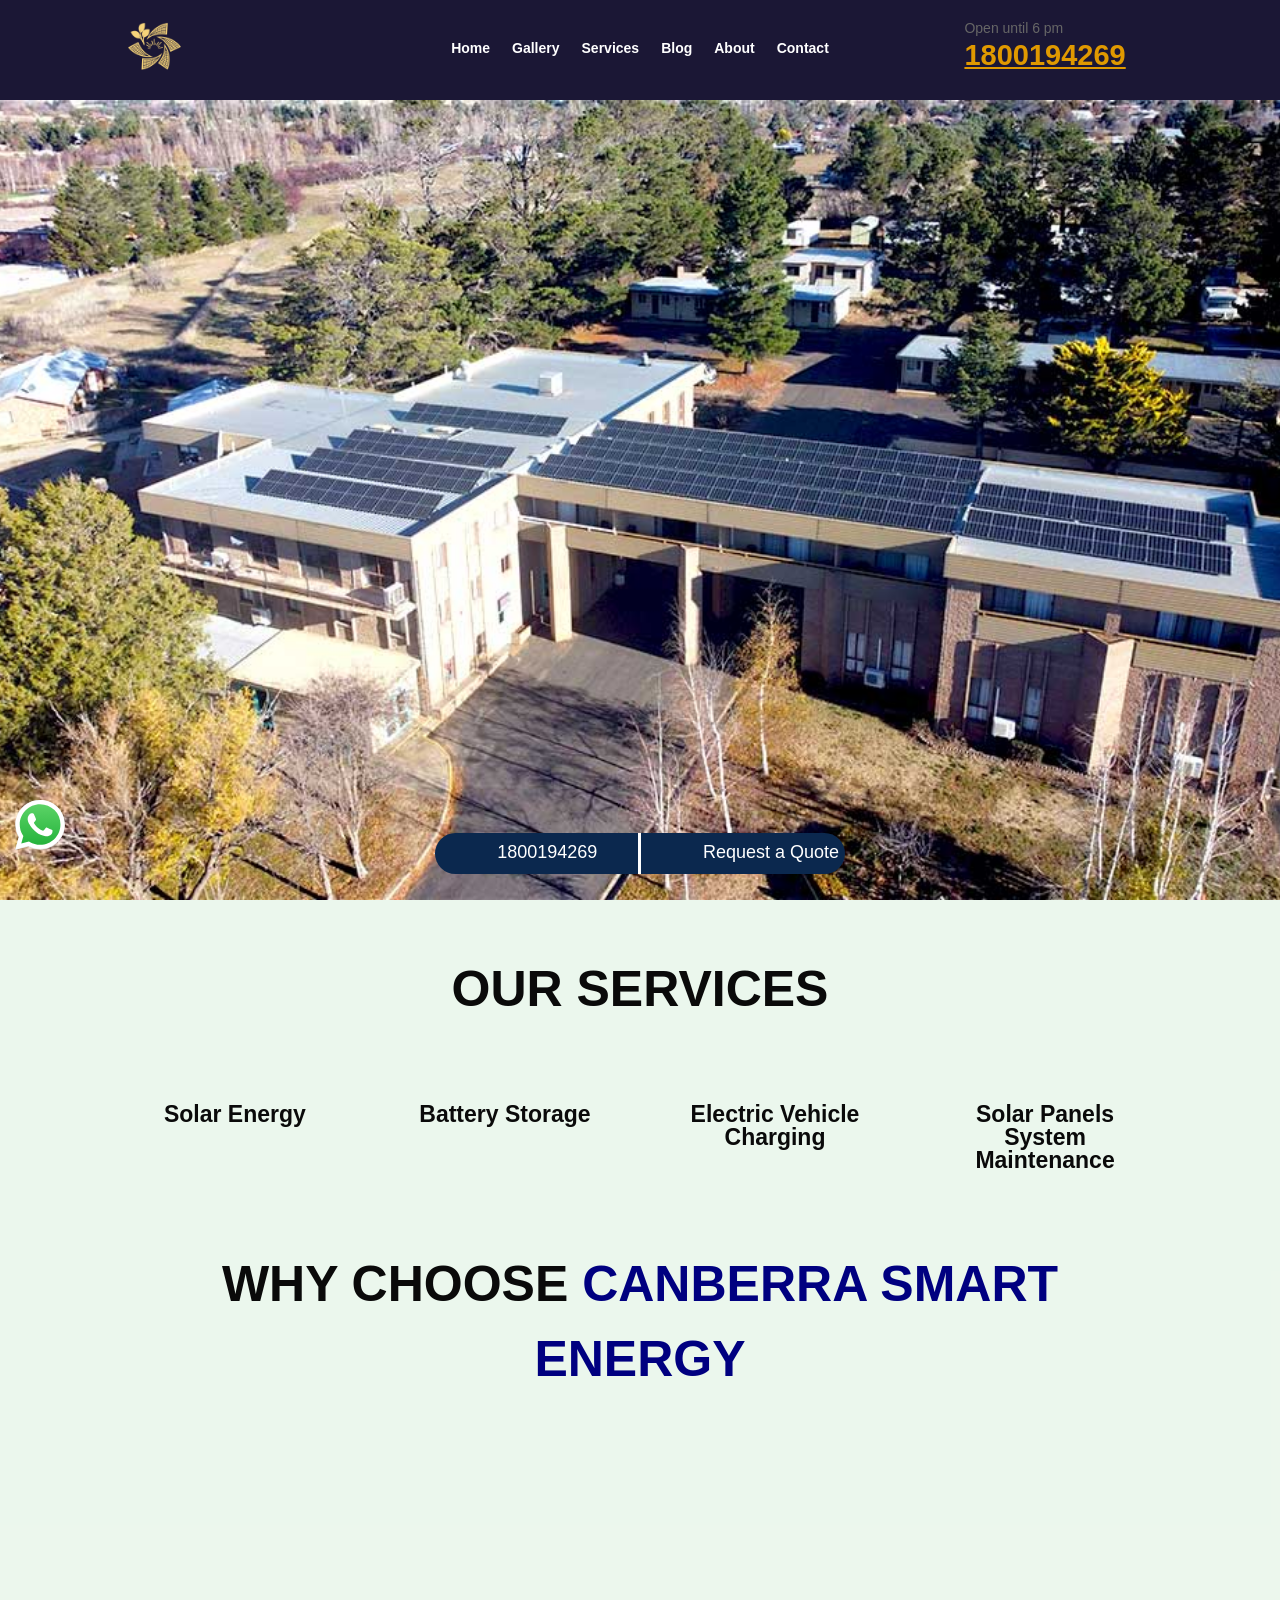
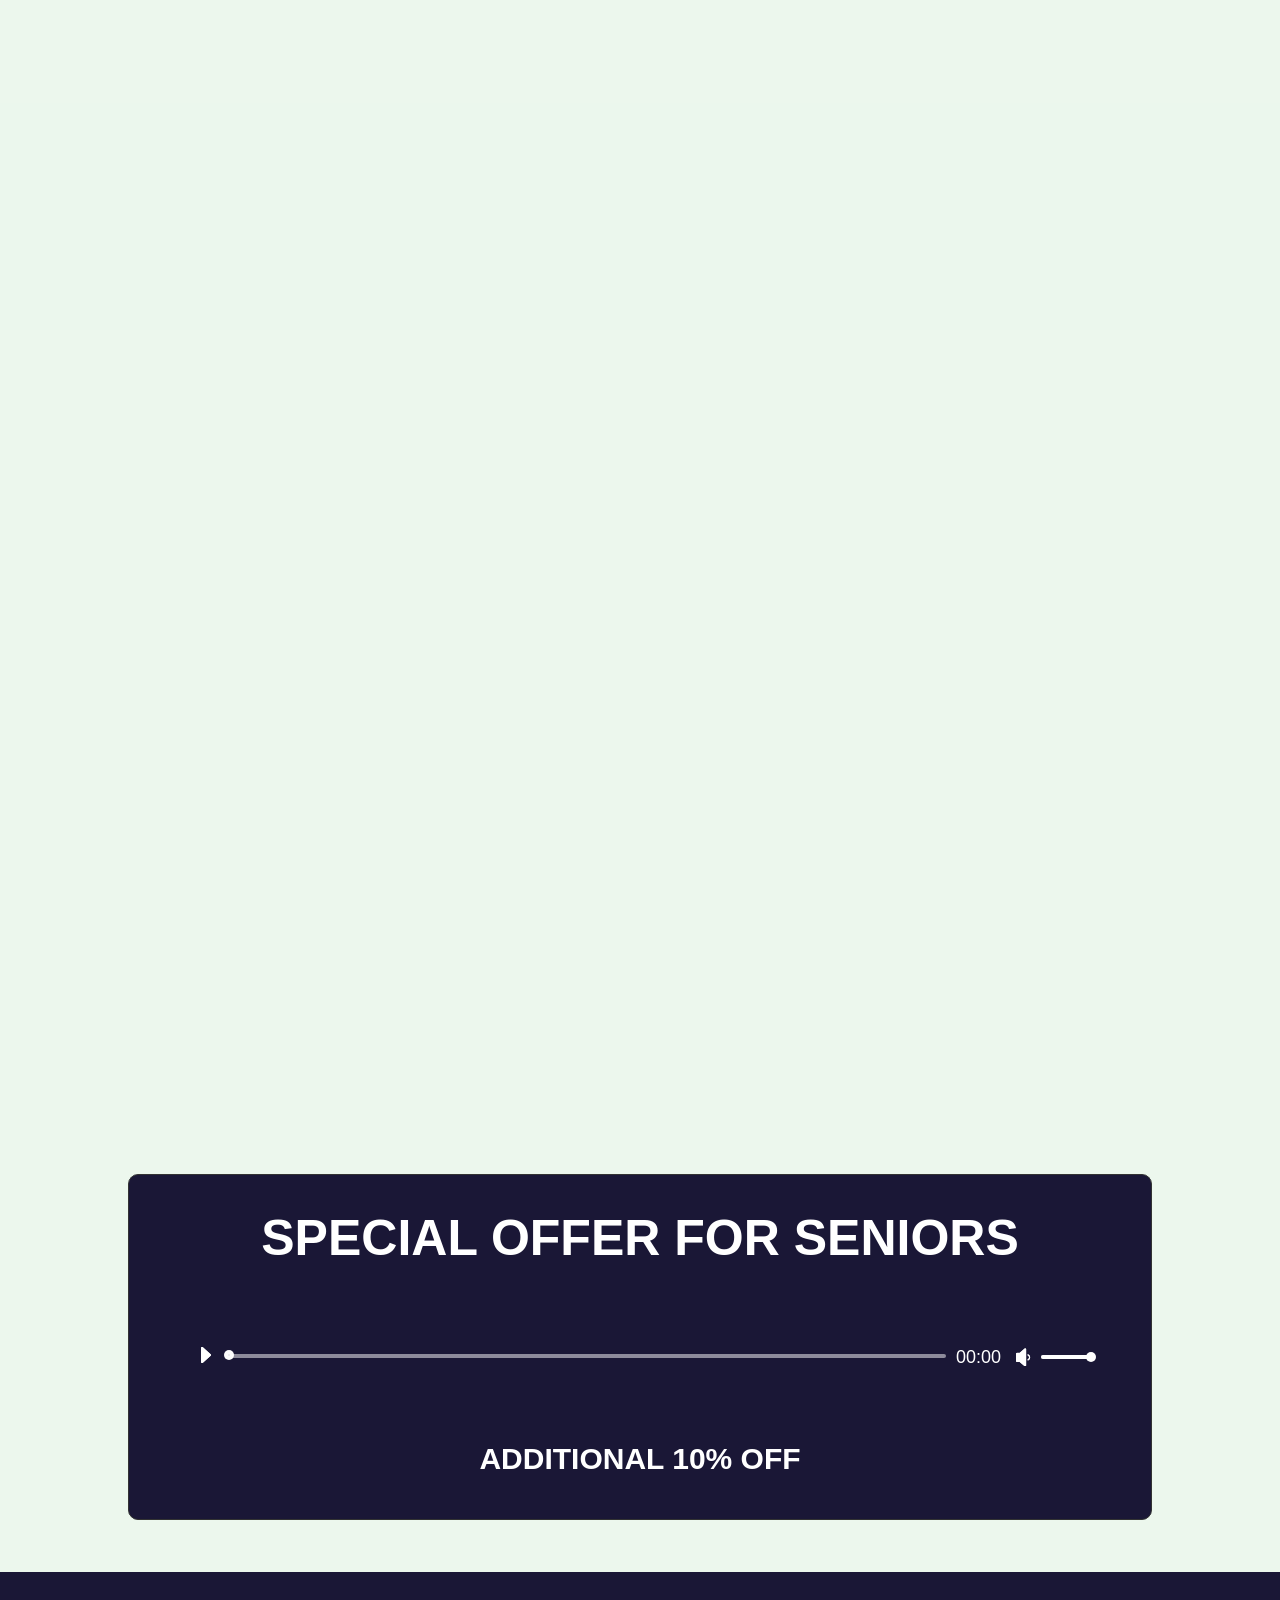
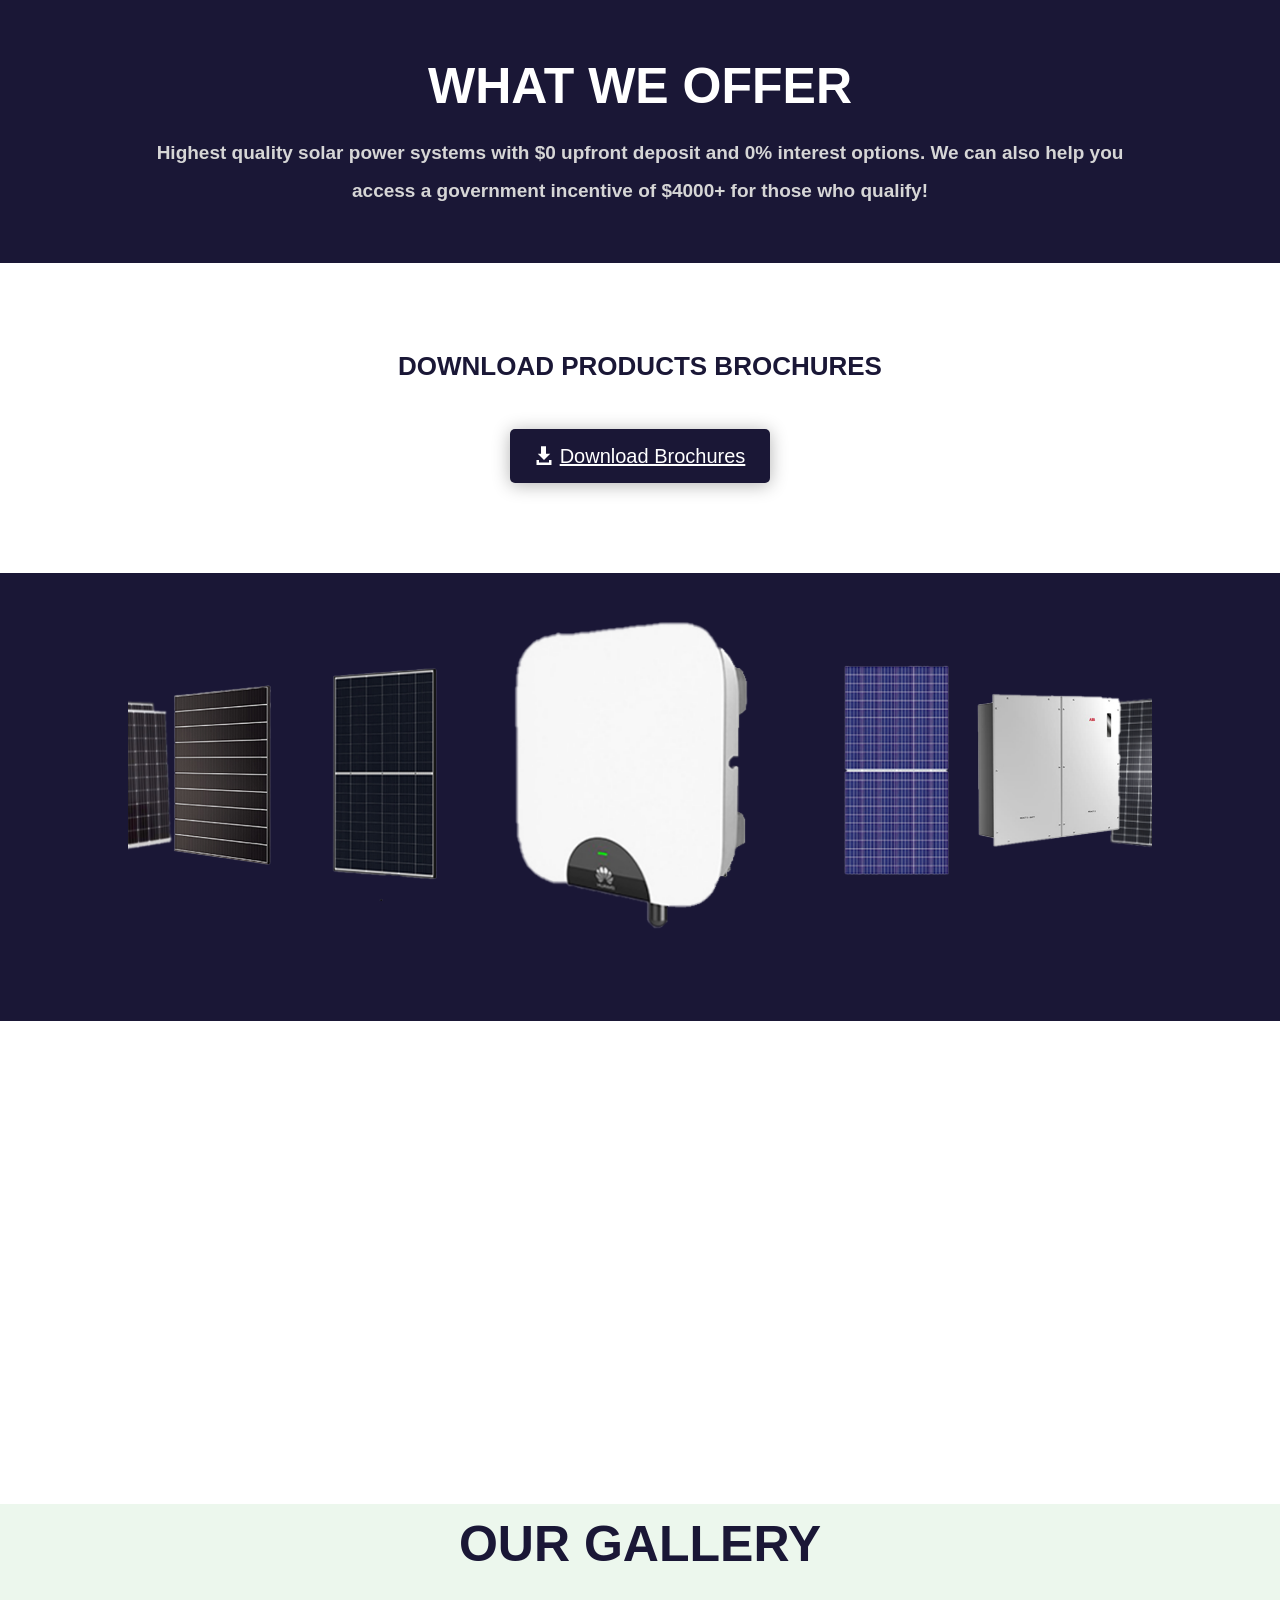
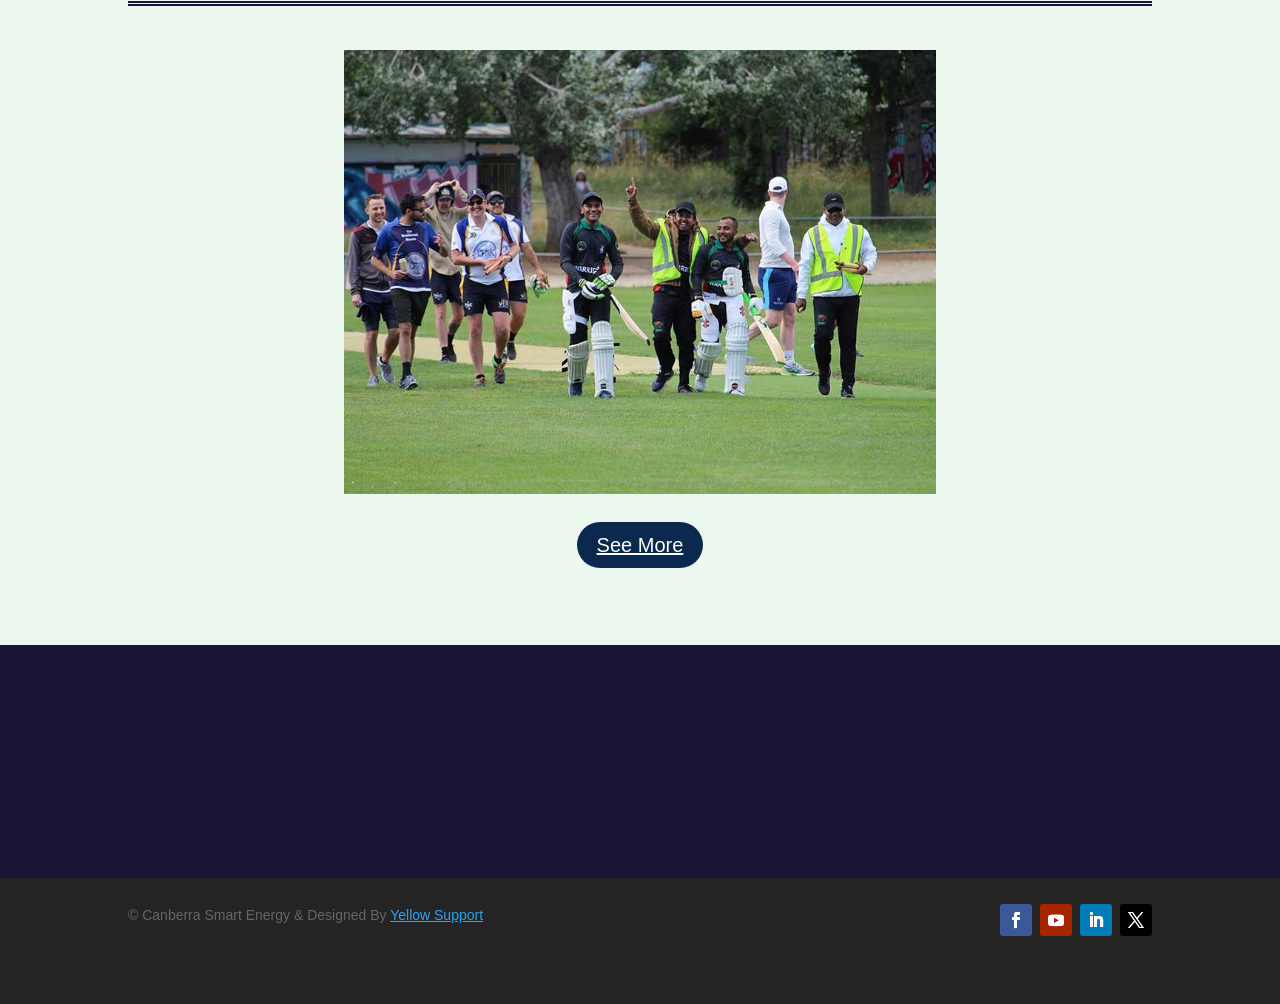
==== commit 4edfc114: "Fix jQuery script tag and name updates" ====
--- a/index.html
+++ b/index.html
@@ -7,9 +7,9 @@
 
 	<script type="text/javascript">
 		document.documentElement.className = 'js';
-	</script>
-	
-			let jqueryParams=[],jQuery=function(r){return jqueryParams=[...jqueryParams,r],jQuery},$=function(r){return jqueryParams=[...jqueryParams,r],$};window.jQuery=jQuery,window.$=jQuery;let customHeadScripts=!1;jQuery.fn=jQuery.prototype={},$.fn=jQuery.prototype={},jQuery.noConflict=function(r){if(window.jQuery)return jQuery=window.jQuery,$=window.jQuery,customHeadScripts=!0,jQuery.noConflict},jQuery.ready=function(r){jqueryParams=[...jqueryParams,r]},$.ready=function(r){jqueryParams=[...jqueryParams,r]},jQuery.load=function(r){jqueryParams=[...jqueryParams,r]},$.load=function(r){jqueryParams=[...jqueryParams,r]},jQuery.fn.ready=function(r){jqueryParams=[...jqueryParams,r]},$.fn.ready=function(r){jqueryParams=[...jqueryParams,r]};</script>
+		</script>
+	<script type="text/javascript">
+		let jqueryParams=[],jQuery=function(r){return jqueryParams=[...jqueryParams,r],jQuery},$=function(r){return jqueryParams=[...jqueryParams,r],$};window.jQuery=jQuery,window.$=jQuery;let customHeadScripts=!1;jQuery.fn=jQuery.prototype={},$.fn=jQuery.prototype={},jQuery.noConflict=function(r){if(window.jQuery)return jQuery=window.jQuery,$=window.jQuery,customHeadScripts=!0,jQuery.noConflict},jQuery.ready=function(r){jqueryParams=[...jqueryParams,r]},$.ready=function(r){jqueryParams=[...jqueryParams,r]},jQuery.load=function(r){jqueryParams=[...jqueryParams,r]},$.load=function(r){jqueryParams=[...jqueryParams,r]},jQuery.fn.ready=function(r){jqueryParams=[...jqueryParams,r]},$.fn.ready=function(r){jqueryParams=[...jqueryParams,r]};</script>
 <!-- Search Engine Optimization by Rank Math - https://rankmath.com/ -->
 <title>Canberra Smart Energy - Your local solar professionals</title>
 <meta name="description" content="We are best solar installer canberra. We provide solar panel installation, solar panels, solar inverter etc. canberra solar shine best solar companies.">
@@ -100,12 +100,6 @@
 <link rel="stylesheet" id="supreme-modules-for-divi-styles-css" href="./css/style.min.css" type="text/css" media="all">
 <script type="text/javascript" src="./js/jquery.min.js" id="jquery-core-js"></script>
 <script type="text/javascript" src="./js/jquery-migrate.min.js" id="jquery-migrate-js"></script>
-<script type="text/javascript" id="jquery-js-after">
-/* <![CDATA[ */
-jqueryParams.length&&$.each(jqueryParams,function(e,r){if("function"==typeof r){var n=String(r);n.replace("$","jQuery");var a=new Function("return "+n)();$(document).ready(a)}});
-//# sourceURL=jquery-js-after
-/* ]]> */
-</script>
 <script type="text/javascript" src="./js/js.js" id="google_business_reviews_rating_wp_js-js"></script>
 <script type="text/javascript" src="./js/ie-compat.min.js" id="dap-ie-js"></script>
 
@@ -1713,8 +1707,9 @@
 
 			<script type="speculationrules">
 {"prefetch":[{"source":"document","where":{"and":[{"href_matches":"/*"},{"not":{"href_matches":["/wp-*.php","/wp-admin/*","/wp-content/uploads/*","/wp-content/*","/wp-content/plugins/*","/wp-content/themes/Divi/*","/*\\?(.+)"]}},{"not":{"selector_matches":"a[rel~=\"nofollow\"]"}},{"not":{"selector_matches":".no-prefetch, .no-prefetch a"}}]},"eagerness":"conservative"}]}
-</script>
-
+	</script>
+	<script type="text/javascript">
+		let jqueryParams=[],jQuery=function(r){return jqueryParams=[...jqueryParams,r],jQuery},$=function(r){return jqueryParams=[...jqueryParams,r],$};window.jQuery=jQuery,window.$=jQuery;let customHeadScripts=!1;jQuery.fn=jQuery.prototype={},$.fn=jQuery.prototype={},jQuery.noConflict=function(r){if(window.jQuery)return jQuery=window.jQuery,$=window.jQuery,customHeadScripts=!0,jQuery.noConflict},jQuery.ready=function(r){jqueryParams=[...jqueryParams,r]},$.ready=function(r){jqueryParams=[...jqueryParams,r]},jQuery.load=function(r){jqueryParams=[...jqueryParams,r]},$.load=function(r){jqueryParams=[...jqueryParams,r]},jQuery.fn.ready=function(r){jqueryParams=[...jqueryParams,r]},$.fn.ready=function(r){jqueryParams=[...jqueryParams,r]};</script>
 			<script>(function(d, s, id) {
 			var js, fjs = d.getElementsByTagName(s)[0];
 			js = d.createElement(s); js.id = id;
@@ -1850,7 +1845,7 @@
 /* ]]> */
 </script>
 <script type="text/javascript" src="./js/sticky-elements.js" id="et-builder-modules-script-sticky-js"></script>
-<style id="et-builder-module-design-tb-1652-tb-795-deferred-11-cached-inline-styles">.et_pb_section_0_tb_header{min-height:100px;margin-top:0px;margin-bottom:0px;max-width:100%}.et_pb_section_0_tb_header.et_pb_section{padding-top:0px;padding-bottom:0px;background-color:#1b1735!important}.et_pb_row_0_tb_header{min-height:98.8px}.et_pb_row_0_tb_header.et_pb_row{padding-top:0px!important;padding-bottom:2px!important;margin-right:auto!important;margin-bottom:40px!important;margin-left:auto!important;padding-top:0px;padding-bottom:2px}.et_pb_row_0_tb_header,body #page-container .et-db #et-boc .et-l .et_pb_row_0_tb_header.et_pb_row,body.et_pb_pagebuilder_layout.single #page-container #et-boc .et-l .et_pb_row_0_tb_header.et_pb_row,body.et_pb_pagebuilder_layout.single.et_full_width_page #page-container #et-boc .et-l .et_pb_row_0_tb_header.et_pb_row{max-width:2560px}.et_pb_column_0_tb_header,.et_pb_column_1_tb_header,.et_pb_column_2_tb_header{display:flex;align-items:center;justify-content:center}.et_pb_image_0_tb_header{padding-bottom:0px;width:25%;max-width:100%;text-align:left;margin-left:0}.et_pb_menu_0_tb_header.et_pb_menu ul li a{font-weight:600;color:#FFFFFF!important}.et_pb_menu_0_tb_header.et_pb_menu,.et_pb_menu_1_tb_header.et_pb_menu{background-color:RGBA(255,255,255,0)}.et_pb_menu_0_tb_header.et_pb_menu ul li.current-menu-item a,.et_pb_menu_1_tb_header.et_pb_menu ul li.current-menu-item a,.et_pb_menu_1_tb_header.et_pb_menu .nav li ul.sub-menu a,.et_pb_menu_1_tb_header.et_pb_menu .nav li ul.sub-menu li.current-menu-item a,.et_pb_menu_1_tb_header.et_pb_menu .et_mobile_menu a{color:#FFFFFF!important}.et_pb_menu_0_tb_header.et_pb_menu .nav li ul,.et_pb_menu_0_tb_header.et_pb_menu .et_mobile_menu,.et_pb_menu_0_tb_header.et_pb_menu .et_mobile_menu ul{background-color:RGBA(255,255,255,0)!important}.et_pb_menu_0_tb_header .et_pb_menu_inner_container>.et_pb_menu__logo-wrap,.et_pb_menu_0_tb_header .et_pb_menu__logo-slot{width:auto;max-width:100%}.et_pb_menu_0_tb_header .et_pb_menu_inner_container>.et_pb_menu__logo-wrap .et_pb_menu__logo img,.et_pb_menu_0_tb_header .et_pb_menu__logo-slot .et_pb_menu__logo-wrap img,.et_pb_menu_1_tb_header .et_pb_menu_inner_container>.et_pb_menu__logo-wrap .et_pb_menu__logo img,.et_pb_menu_1_tb_header .et_pb_menu__logo-slot .et_pb_menu__logo-wrap img{height:auto;max-height:none}.et_pb_menu_0_tb_header .mobile_nav .mobile_menu_bar:before,.et_pb_menu_0_tb_header .et_pb_menu__icon.et_pb_menu__search-button,.et_pb_menu_0_tb_header .et_pb_menu__icon.et_pb_menu__close-search-button,.et_pb_menu_0_tb_header .et_pb_menu__icon.et_pb_menu__cart-button{color:#2ea3f2}.et_pb_section_1_tb_header.et_pb_section{padding-top:0px;padding-right:0px;padding-bottom:0px;padding-left:0px;margin-top:0px;margin-right:0px;margin-bottom:0px;margin-left:0px;background-color:#1b1735!important}.et_pb_row_1_tb_header.et_pb_row{padding-top:0px!important;padding-right:0px!important;padding-bottom:0px!important;padding-left:0px!important;margin-top:0px!important;margin-right:10px!important;margin-bottom:0px!important;margin-left:10px!important;padding-top:0px;padding-right:0px;padding-bottom:0px;padding-left:0px}.et_pb_row_1_tb_header,body #page-container .et-db #et-boc .et-l .et_pb_row_1_tb_header.et_pb_row,body.et_pb_pagebuilder_layout.single #page-container #et-boc .et-l .et_pb_row_1_tb_header.et_pb_row,body.et_pb_pagebuilder_layout.single.et_full_width_page #page-container #et-boc .et-l .et_pb_row_1_tb_header.et_pb_row,.et_pb_row_2_tb_header,body #page-container .et-db #et-boc .et-l .et_pb_row_2_tb_header.et_pb_row,body.et_pb_pagebuilder_layout.single #page-container #et-boc .et-l .et_pb_row_2_tb_header.et_pb_row,body.et_pb_pagebuilder_layout.single.et_full_width_page #page-container #et-boc .et-l .et_pb_row_2_tb_header.et_pb_row{width:90%}.et_pb_row_1_tb_header,.et_pb_row_2_tb_header{display:flex}.et_pb_text_1_tb_header{font-weight:600;font-size:20px;position:relative;bottom:-50px;top:auto;right:-16px;left:auto}.et_pb_row_2_tb_header.et_pb_row{padding-top:10px!important;padding-right:0px!important;padding-bottom:10px!important;padding-left:0px!important;margin-top:0px!important;margin-right:10px!important;margin-bottom:0px!important;margin-left:10px!important;padding-top:10px;padding-right:0px;padding-bottom:10px;padding-left:0px}.et_pb_menu_1_tb_header.et_pb_menu ul li a{font-weight:700;color:#FFFFFF!important}.et_pb_menu_1_tb_header{padding-top:0px;padding-bottom:0px;margin-top:0px!important;margin-bottom:0px!important}.et_pb_menu_1_tb_header.et_pb_menu .nav li ul{background-color:#1b1735!important;border-color:rgba(27,23,53,0.69)}.et_pb_menu_1_tb_header.et_pb_menu .et_mobile_menu{border-color:rgba(27,23,53,0.69)}.et_pb_menu_1_tb_header.et_pb_menu .et_mobile_menu,.et_pb_menu_1_tb_header.et_pb_menu .et_mobile_menu ul{background-color:#1b1735!important}.et_pb_menu_1_tb_header .et_pb_menu_inner_container>.et_pb_menu__logo-wrap,.et_pb_menu_1_tb_header .et_pb_menu__logo-slot{width:13%;max-width:100%}.et_pb_menu_1_tb_header .mobile_nav .mobile_menu_bar:before,.et_pb_menu_1_tb_header .et_pb_menu__icon.et_pb_menu__search-button,.et_pb_menu_1_tb_header .et_pb_menu__icon.et_pb_menu__close-search-button,.et_pb_menu_1_tb_header .et_pb_menu__icon.et_pb_menu__cart-button{color:#FFFFFF}@media only screen and (min-width:981px){.et_pb_section_1_tb_header{display:none!important}}@media only screen and (max-width:980px){.et_pb_image_0_tb_header .et_pb_image_wrap img{width:auto}}@media only screen and (min-width:768px) and (max-width:980px){.et_pb_section_0_tb_header{display:none!important}}@media only screen and (max-width:767px){.et_pb_section_0_tb_header{display:none!important}.et_pb_image_0_tb_header .et_pb_image_wrap img{width:auto}.et_pb_menu_1_tb_header .et_pb_menu_inner_container>.et_pb_menu__logo-wrap,.et_pb_menu_1_tb_header .et_pb_menu__logo-slot{width:25%}}.et_pb_section_0_tb_footer.et_pb_section{padding-top:0px;padding-bottom:0px;background-color:rgba(0,0,0,0)!important}.et_pb_section_0_tb_footer{z-index:99999;position:fixed!important;bottom:0px;top:auto;left:50%;right:auto;transform:translateX(-50%)}body.logged-in.admin-bar .et_pb_section_0_tb_footer{top:auto}.et_pb_row_0_tb_footer.et_pb_row{padding-right:2vw!important;padding-left:2vw!important;margin-top:0px!important;margin-right:0px!important;margin-bottom:0px!important;margin-left:0px!important;padding-right:2vw;padding-left:2vw}.et_pb_row_0_tb_footer,body #page-container .et-db #et-boc .et-l .et_pb_row_0_tb_footer.et_pb_row,body.et_pb_pagebuilder_layout.single #page-container #et-boc .et-l .et_pb_row_0_tb_footer.et_pb_row,body.et_pb_pagebuilder_layout.single.et_full_width_page #page-container #et-boc .et-l .et_pb_row_0_tb_footer.et_pb_row{width:100%;max-width:100%}.et_pb_column_1_tb_footer{display:grid;grid-template-columns:50% 50%}.et_pb_blurb_0_tb_footer.et_pb_blurb p,.et_pb_blurb_1_tb_footer.et_pb_blurb p{line-height:1em}.et_pb_blurb_0_tb_footer.et_pb_blurb{line-height:1em;background-color:#0b284e;border-radius:100px 0 0 100px;overflow:hidden;border-color:RGBA(0,0,0,0) #FFFFFF RGBA(0,0,0,0) RGBA(0,0,0,0);border-right-width:2px;padding-top:10px!important;padding-bottom:3px!important;padding-left:15px!important;margin-top:0px!important;margin-bottom:0px!important}.et_pb_blurb_0_tb_footer .et-pb-icon,.et_pb_blurb_1_tb_footer .et-pb-icon{font-size:22px;color:#FFFFFF;font-family:ETmodules!important;font-weight:400!important}.et_pb_blurb_1_tb_footer.et_pb_blurb{line-height:1em;background-color:#0b284e;border-radius:0 100px 100px 0;overflow:hidden;border-color:RGBA(0,0,0,0) RGBA(0,0,0,0) RGBA(0,0,0,0) #FFFFFF;border-left-width:1px;padding-top:10px!important;padding-bottom:3px!important;padding-left:15px!important;margin-top:0px!important;margin-bottom:0px!important}.et_pb_section_1_tb_footer.et_pb_section{background-color:#10254c!important}.et_pb_text_0_tb_footer.et_pb_text{color:#FFFFFF!important}.et_pb_text_0_tb_footer h2{font-weight:600;font-size:35px}.et_pb_contact_form_0_tb_footer.et_pb_contact_form_container .input,.et_pb_contact_form_0_tb_footer.et_pb_contact_form_container .input[type="checkbox"]+label i,.et_pb_contact_form_0_tb_footer.et_pb_contact_form_container .input[type="radio"]+label i{border-radius:10px 10px 10px 10px;overflow:hidden}body #page-container .et_pb_section .et_pb_contact_form_0_tb_footer.et_pb_contact_form_container.et_pb_module .et_pb_button{color:#10254c!important;border-radius:10px;background-color:#7CDA24!important;padding-right:40px!important;padding-left:40px!important}.et_pb_section_2_tb_footer.et_pb_section{padding-top:4px;background-color:#1a1736!important}.et_pb_row_2_tb_footer.et_pb_row{padding-top:40px!important;padding-top:40px}.et_pb_blurb_2_tb_footer.et_pb_blurb .et_pb_module_header,.et_pb_blurb_2_tb_footer.et_pb_blurb .et_pb_module_header a,.et_pb_blurb_3_tb_footer.et_pb_blurb .et_pb_module_header,.et_pb_blurb_3_tb_footer.et_pb_blurb .et_pb_module_header a,.et_pb_blurb_4_tb_footer.et_pb_blurb .et_pb_module_header,.et_pb_blurb_4_tb_footer.et_pb_blurb .et_pb_module_header a{font-weight:700;color:#ffffff!important;line-height:1.4em}.et_pb_blurb_2_tb_footer.et_pb_blurb{font-size:15px;margin-top:30px!important}.et_pb_blurb_2_tb_footer .et-pb-icon,.et_pb_blurb_3_tb_footer .et-pb-icon,.et_pb_blurb_4_tb_footer .et-pb-icon{font-size:56px;color:#ffffff;font-family:ETmodules!important;font-weight:400!important}.et_pb_blurb_2_tb_footer .et_pb_blurb_content,.et_pb_blurb_3_tb_footer .et_pb_blurb_content,.et_pb_blurb_4_tb_footer .et_pb_blurb_content{max-width:1100px}.et_pb_blurb_3_tb_footer.et_pb_blurb,.et_pb_blurb_4_tb_footer.et_pb_blurb{font-size:15px;margin-top:50px!important}.et_pb_section_3_tb_footer.et_pb_section{padding-top:0px;padding-bottom:50px;margin-top:0px;margin-bottom:0px;margin-left:0px;background-color:#242424!important}.et_pb_row_3_tb_footer.et_pb_row{padding-bottom:10px!important;padding-bottom:10px}.et_pb_column_0_tb_footer{border-right-width:1px;border-right-color:#d8d8d8;z-index:11!important;position:relative}.et_pb_social_media_follow_network_0_tb_footer a.icon{background-color:#3b5998!important}.et_pb_social_media_follow_network_1_tb_footer a.icon{background-color:#a82400!important}.et_pb_social_media_follow_network_2_tb_footer a.icon{background-color:#007bb6!important}.et_pb_social_media_follow_network_3_tb_footer a.icon{background-color:#000000!important}.et_pb_section_1_tb_footer{margin-left:auto!important;margin-right:auto!important}@media only screen and (min-width:981px){.et_pb_row_0_tb_footer{display:flex;align-items:center}.et_pb_section_1_tb_footer{width:50%}}@media only screen and (max-width:980px){.et_pb_row_0_tb_footer.et_pb_row{padding-right:10vw!important;padding-left:10vw!important;padding-right:10vw!important;padding-left:10vw!important}.et_pb_row_0_tb_footer{display:block}.et_pb_blurb_0_tb_footer.et_pb_blurb{border-right-width:2px;border-right-color:#FFFFFF}.et_pb_blurb_1_tb_footer.et_pb_blurb{border-left-width:1px;border-left-color:#FFFFFF}body #page-container .et_pb_section .et_pb_contact_form_0_tb_footer.et_pb_contact_form_container.et_pb_module .et_pb_button:after{display:inline-block;opacity:0}body #page-container .et_pb_section .et_pb_contact_form_0_tb_footer.et_pb_contact_form_container.et_pb_module .et_pb_button:hover:after{opacity:1}.et_pb_column_0_tb_footer{border-right-width:0px;border-right-color:#d8d8d8}}@media only screen and (max-width:767px){.et_pb_row_0_tb_footer.et_pb_row{padding-top:0px!important;padding-right:5vw!important;padding-bottom:5px!important;padding-left:5vw!important;padding-top:0px!important;padding-right:5vw!important;padding-bottom:5px!important;padding-left:5vw!important}.et_pb_row_0_tb_footer{display:block}.et_pb_blurb_0_tb_footer.et_pb_blurb .et_pb_module_header,.et_pb_blurb_0_tb_footer.et_pb_blurb .et_pb_module_header a,.et_pb_blurb_1_tb_footer.et_pb_blurb .et_pb_module_header,.et_pb_blurb_1_tb_footer.et_pb_blurb .et_pb_module_header a{font-size:12px}.et_pb_blurb_0_tb_footer.et_pb_blurb{border-right-width:2px;border-right-color:#FFFFFF;padding-top:8px!important;padding-bottom:0px!important;padding-left:15px!important}.et_pb_blurb_0_tb_footer .et-pb-icon,.et_pb_blurb_1_tb_footer .et-pb-icon{font-size:15px}.et_pb_blurb_1_tb_footer.et_pb_blurb{border-left-width:1px;border-left-color:#FFFFFF;padding-top:8px!important;padding-bottom:0px!important;padding-left:15px!important}body #page-container .et_pb_section .et_pb_contact_form_0_tb_footer.et_pb_contact_form_container.et_pb_module .et_pb_button:after{display:inline-block;opacity:0}body #page-container .et_pb_section .et_pb_contact_form_0_tb_footer.et_pb_contact_form_container.et_pb_module .et_pb_button:hover:after{opacity:1}.et_pb_column_0_tb_footer{border-right-width:0px;border-right-color:#d8d8d8}}.et_pb_fullwidth_slider_0,.et_pb_fullwidth_slider_0 .et_pb_slide{height:800px;min-height:800px;max-height:800px}.et_pb_section_1.et_pb_section{padding-top:1px;padding-bottom:0px;background-color:rgba(227,244,229,0.69)!important}.et_pb_row_0.et_pb_row{padding-top:50px!important;padding-top:50px}.et_pb_text_0.et_pb_text,.et_pb_text_19.et_pb_text{color:#232323!important}.et_pb_text_0,.et_pb_text_19{line-height:2em;font-weight:700;font-size:19px;line-height:2em;margin-top:1px!important;margin-bottom:9px!important}.et_pb_text_0 h1{font-family:'Poppins',Helvetica,Arial,Lucida,sans-serif;font-weight:600;font-size:40px;line-height:1.3em}.et_pb_text_0 h2{font-family:'Rubik',Helvetica,Arial,Lucida,sans-serif;font-weight:900;text-transform:uppercase;font-size:50px;line-height:1.5em}.et_pb_row_1.et_pb_row{padding-top:3px!important;padding-top:3px}.et_pb_text_1 h2,.et_pb_text_2 h2,.et_pb_text_3 h2,.et_pb_text_4 h2{font-weight:600;text-align:center}.et_pb_section_2.et_pb_section{padding-top:2px;padding-right:0px;padding-bottom:54px;padding-left:0px;background-color:rgba(227,244,229,0.69)!important}.et_pb_row_2.et_pb_row{padding-top:40px!important;padding-right:0px!important;padding-bottom:27px!important;padding-left:0px!important;padding-top:40px;padding-right:0px;padding-bottom:27px;padding-left:0px}.et_pb_text_5{line-height:2em;line-height:2em;margin-top:-2px!important;margin-bottom:40px!important}.et_pb_text_5 h1,.et_pb_text_16 h1,.et_pb_text_19 h1{font-weight:600;font-size:40px;line-height:1.3em}.et_pb_text_5 h2{font-weight:800;text-transform:uppercase;font-size:50px;line-height:1.5em}.et_pb_row_3,.et_pb_row_4,.et_pb_row_5{background-color:#1a1736;border-radius:15px 15px 15px 15px;overflow:hidden;box-shadow:6px 6px 18px 0px rgba(0,0,0,0.17)}.et_pb_row_3.et_pb_row{padding-top:50px!important;padding-right:30px!important;padding-bottom:40px!important;padding-left:30px!important;padding-top:50px;padding-right:30px;padding-bottom:40px;padding-left:30px}.dsm_gradient_text_0 h1.dsm-gradient-text,.dsm_gradient_text_0 h2.dsm-gradient-text,.dsm_gradient_text_0 h3.dsm-gradient-text,.dsm_gradient_text_0 h4.dsm-gradient-text,.dsm_gradient_text_0 h5.dsm-gradient-text,.dsm_gradient_text_0 h6.dsm-gradient-text,.dsm_gradient_text_2 h1.dsm-gradient-text,.dsm_gradient_text_2 h2.dsm-gradient-text,.dsm_gradient_text_2 h3.dsm-gradient-text,.dsm_gradient_text_2 h4.dsm-gradient-text,.dsm_gradient_text_2 h5.dsm-gradient-text,.dsm_gradient_text_2 h6.dsm-gradient-text,.dsm_gradient_text_4 h1.dsm-gradient-text,.dsm_gradient_text_4 h2.dsm-gradient-text,.dsm_gradient_text_4 h3.dsm-gradient-text,.dsm_gradient_text_4 h4.dsm-gradient-text,.dsm_gradient_text_4 h5.dsm-gradient-text,.dsm_gradient_text_4 h6.dsm-gradient-text,.dsm_gradient_text_6 h1.dsm-gradient-text,.dsm_gradient_text_6 h2.dsm-gradient-text,.dsm_gradient_text_6 h3.dsm-gradient-text,.dsm_gradient_text_6 h4.dsm-gradient-text,.dsm_gradient_text_6 h5.dsm-gradient-text,.dsm_gradient_text_6 h6.dsm-gradient-text,.dsm_gradient_text_8 h1.dsm-gradient-text,.dsm_gradient_text_8 h2.dsm-gradient-text,.dsm_gradient_text_8 h3.dsm-gradient-text,.dsm_gradient_text_8 h4.dsm-gradient-text,.dsm_gradient_text_8 h5.dsm-gradient-text,.dsm_gradient_text_8 h6.dsm-gradient-text,.dsm_gradient_text_9 h1.dsm-gradient-text,.dsm_gradient_text_9 h2.dsm-gradient-text,.dsm_gradient_text_9 h3.dsm-gradient-text,.dsm_gradient_text_9 h4.dsm-gradient-text,.dsm_gradient_text_9 h5.dsm-gradient-text,.dsm_gradient_text_9 h6.dsm-gradient-text,.dsm_gradient_text_10 h1.dsm-gradient-text,.dsm_gradient_text_10 h2.dsm-gradient-text,.dsm_gradient_text_10 h3.dsm-gradient-text,.dsm_gradient_text_10 h4.dsm-gradient-text,.dsm_gradient_text_10 h5.dsm-gradient-text,.dsm_gradient_text_10 h6.dsm-gradient-text{font-weight:800;font-size:21px}.dsm_gradient_text_0 .dsm-gradient-text,.dsm_gradient_text_2 .dsm-gradient-text,.dsm_gradient_text_4 .dsm-gradient-text,.dsm_gradient_text_6 .dsm-gradient-text,.dsm_gradient_text_8 .dsm-gradient-text,.dsm_gradient_text_9 .dsm-gradient-text,.dsm_gradient_text_10 .dsm-gradient-text,.dsm_gradient_text_11 .dsm-gradient-text{background-image:linear-gradient(225deg,#a78137 0%,#fcd06d 100%)}.et_pb_text_6.et_pb_text,.et_pb_text_7.et_pb_text,.et_pb_text_8.et_pb_text,.et_pb_text_9.et_pb_text,.et_pb_text_10.et_pb_text,.et_pb_text_11.et_pb_text,.et_pb_text_12.et_pb_text,.et_pb_text_16.et_pb_text{color:#D6D6D6!important}.et_pb_text_6 h1,.et_pb_text_7 h1,.et_pb_text_8 h1,.et_pb_text_9 h1,.et_pb_text_10 h1,.et_pb_text_11 h1,.et_pb_text_12 h1{color:#FFFFFF!important}.et_pb_text_6 h3,.et_pb_text_7 h3,.et_pb_text_8 h3,.et_pb_text_9 h3,.et_pb_text_10 h3,.et_pb_text_11 h3,.et_pb_text_12 h3{font-weight:700;color:#000000!important}.et_pb_row_4.et_pb_row{padding-top:50px!important;padding-right:30px!important;padding-bottom:40px!important;padding-left:30px!important;margin-top:90px!important;margin-right:auto!important;margin-left:auto!important;padding-top:50px;padding-right:30px;padding-bottom:40px;padding-left:30px}.et_pb_row_5.et_pb_row{padding-top:50px!important;padding-right:30px!important;padding-bottom:30px!important;padding-left:30px!important;margin-top:90px!important;padding-top:50px;padding-right:30px;padding-bottom:30px;padding-left:30px}.et_pb_image_0{text-align:left;margin-left:0}.et_pb_image_1,.et_pb_cta_0.et_pb_promo .et_pb_button_wrapper{text-align:center}.et_pb_row_6,.et_pb_row_7,.et_pb_row_8{background-color:#1a1736;border-radius:15px 15px 15px 15px;overflow:hidden;box-shadow:0px 2px 18px 0px rgba(0,0,0,0.3)}.et_pb_row_6.et_pb_row,.et_pb_row_7.et_pb_row{padding-top:50px!important;padding-right:30px!important;padding-bottom:30px!important;padding-left:10px!important;margin-top:90px!important;padding-top:50px;padding-right:30px;padding-bottom:30px;padding-left:10px}.dsm_gradient_text_11 h1.dsm-gradient-text,.dsm_gradient_text_11 h2.dsm-gradient-text,.dsm_gradient_text_11 h3.dsm-gradient-text,.dsm_gradient_text_11 h4.dsm-gradient-text,.dsm_gradient_text_11 h5.dsm-gradient-text,.dsm_gradient_text_11 h6.dsm-gradient-text{font-weight:800;text-transform:uppercase;font-size:24px;text-align:center}.dsm_gradient_text_11{padding-top:0px;padding-bottom:0px;margin-top:0px!important;margin-bottom:0px!important}.et_pb_gallery_0,.et_pb_row_11,body #page-container .et-db #et-boc .et-l .et_pb_row_11.et_pb_row,body.et_pb_pagebuilder_layout.single #page-container #et-boc .et-l .et_pb_row_11.et_pb_row,body.et_pb_pagebuilder_layout.single.et_full_width_page #page-container #et-boc .et-l .et_pb_row_11.et_pb_row{width:100%;max-width:100%}.et_pb_section_3.et_pb_section{background-color:#ecf7ed!important}.et_pb_row_8.et_pb_row{padding-top:20px!important;padding-right:30px!important;padding-bottom:30px!important;padding-left:20px!important;margin-top:50px!important;padding-top:20px;padding-right:30px;padding-bottom:30px;padding-left:20px}.et_pb_text_13.et_pb_text,.et_pb_text_14.et_pb_text,.et_pb_text_15.et_pb_text{color:#1a1736!important}.et_pb_text_13{line-height:2em;font-weight:700;font-size:19px;line-height:2em;margin-top:0px!important;margin-bottom:10px!important}.et_pb_text_13 h1{font-weight:600;font-size:40px;color:#000000!important;line-height:1.3em}.et_pb_text_13 h2,.et_pb_text_14 h2,.et_pb_text_15 h2,.et_pb_text_16 h2{font-weight:900;text-transform:uppercase;font-size:50px;color:#FFFFFF!important;line-height:1.5em}.et_pb_video_0 .et_pb_video_overlay_hover:hover{background-color:rgba(0,0,0,.6)}.et_pb_row_9{background-color:#1a1736;border-radius:10px 10px 10px 10px;overflow:hidden;border-width:1px}.et_pb_row_9.et_pb_row{margin-top:50px!important}.et_pb_text_14,.et_pb_text_15{line-height:2em;font-weight:700;font-size:19px;line-height:2em;margin-bottom:10px!important}.et_pb_text_14 h1,.et_pb_text_15 h1{font-weight:600;font-size:40px;color:#FFFFFF!important;line-height:1.3em}.et_pb_text_15 h3{font-weight:700;text-transform:uppercase;font-size:30px;color:#FFFFFF!important}.et_pb_section_4.et_pb_section{background-color:#1a1736!important}.et_pb_text_16{line-height:2em;font-weight:700;font-size:19px;line-height:2em;margin-top:1px!important;margin-bottom:27px!important}.et_pb_row_11,.et_pb_cta_0.et_pb_promo{background-color:#FFFFFF}.et_pb_row_11.et_pb_row{padding-top:50px!important;padding-bottom:50px!important;padding-top:50px;padding-bottom:50px}.et_pb_cta_0.et_pb_promo h2,.et_pb_cta_0.et_pb_promo h1.et_pb_module_header,.et_pb_cta_0.et_pb_promo h3.et_pb_module_header,.et_pb_cta_0.et_pb_promo h4.et_pb_module_header,.et_pb_cta_0.et_pb_promo h5.et_pb_module_header,.et_pb_cta_0.et_pb_promo h6.et_pb_module_header{font-weight:700!important;text-transform:uppercase!important;color:#1a1736!important}body #page-container .et_pb_section .et_pb_cta_0.et_pb_promo .et_pb_promo_button.et_pb_button{color:#FFFFFF!important;border-radius:5px;background-color:#1a1736}body #page-container .et_pb_section .et_pb_cta_0.et_pb_promo .et_pb_promo_button.et_pb_button:after{display:none}body #page-container .et_pb_section .et_pb_cta_0.et_pb_promo .et_pb_promo_button.et_pb_button:before{content:attr(data-icon);font-family:ETmodules!important;font-weight:400!important;line-height:inherit;font-size:inherit!important;opacity:1;margin-left:-1.3em;right:auto;display:inline-block;font-family:ETmodules!important;font-weight:400!important}body #page-container .et_pb_section .et_pb_cta_0.et_pb_promo .et_pb_promo_button.et_pb_button:hover:before{margin-left:.3em;right:auto;margin-left:-1.3em}.et_pb_cta_0 .et_pb_button{box-shadow:0px 2px 18px 0px rgba(0,0,0,0.3)}body #page-container .et_pb_section .et_pb_cta_0.et_pb_promo .et_pb_button_wrapper .et_pb_promo_button.et_pb_button{padding-top:10px!important;padding-right:25px!important;padding-bottom:10px!important;padding-left:50px!important;margin-top:20px!important}.et_pb_row_12.et_pb_row{padding-bottom:2px!important;padding-bottom:2px}.et_pb_section_5.et_pb_section{padding-top:3px;padding-bottom:30px;background-color:#ecf7ed!important}.et_pb_row_13.et_pb_row{padding-top:9px!important;padding-top:9px}.et_pb_text_18 h2{font-weight:800;font-size:45px;color:#1a1736!important;text-align:center}.et_pb_text_18{margin-top:41px!important}.et_pb_divider_0:before,.et_pb_divider_1:before{border-top-color:#1a1736;border-top-style:double;border-top-width:5px}.et_pb_video_1 .et_pb_video_overlay .et_pb_video_play,.et_pb_video_2 .et_pb_video_overlay .et_pb_video_play,.et_pb_video_3 .et_pb_video_overlay .et_pb_video_play,.et_pb_video_4 .et_pb_video_overlay .et_pb_video_play{color:rgba(0,0,0,0)}.et_pb_video_1 .et_pb_video_overlay_hover:hover,.et_pb_video_2 .et_pb_video_overlay_hover:hover,.et_pb_video_3 .et_pb_video_overlay_hover:hover,.et_pb_video_4 .et_pb_video_overlay_hover:hover{background-color:rgba(0,0,0,0.6)}body #page-container .et_pb_section .et_pb_button_0,body #page-container .et_pb_section .et_pb_button_1{border-radius:100px;background-color:#0b284e}body #page-container .et_pb_section .et_pb_button_0,body #page-container .et_pb_section .et_pb_button_0:hover,body #page-container .et_pb_section .et_pb_button_1,body #page-container .et_pb_section .et_pb_button_1:hover{padding:0.3em 1em!important}body #page-container .et_pb_section .et_pb_button_0:before,body #page-container .et_pb_section .et_pb_button_0:after,body #page-container .et_pb_section .et_pb_button_1:before,body #page-container .et_pb_section .et_pb_button_1:after{display:none!important}.et_pb_button_0,.et_pb_button_0:after,.et_pb_button_1,.et_pb_button_1:after{transition:all 300ms ease 0ms}.et_pb_section_6.et_pb_section{padding-top:2px;background-color:#ecf7ed!important}.et_pb_row_16.et_pb_row{padding-top:0px!important;padding-bottom:0px!important;margin-top:0px!important;margin-bottom:0px!important;padding-top:0px;padding-bottom:0px}.et_pb_text_19 h2{font-weight:900;text-transform:uppercase;font-size:50px;color:#1a1736!important;line-height:1.5em}.et_pb_slider .et_pb_slide_0{background-image:url(./images/cannberra-solar-shine-cover2.jpg)}.et_pb_slider .et_pb_slide_1{background-image:url(./images/ads-slide-1-1.png)}.et_pb_slider .et_pb_slide_2{background-image:url(./images/ads-slide.png)}.et_pb_slider .et_pb_slide_3{background-image:url(./images/canberra-slider-1.jpg)}.et_pb_slider .et_pb_slide_4{background-image:url(./images/194005147_832113237410582_1978032953710531386_n.jpg)}.et_pb_slider .et_pb_slide_5{background-image:url(./images/canberra-slider-4.jpg)}.et_pb_slider .et_pb_slide_6{background-image:url(./images/slider-1.png)}.et_pb_gallery_0.et_pb_gallery.et_pb_module{margin-left:auto!important;margin-right:auto!important}@media only screen and (max-width:980px){.et_pb_fullwidth_slider_0,.et_pb_fullwidth_slider_0 .et_pb_slide{height:400px;min-height:400px;max-height:400px}.et_pb_text_0 h2,.et_pb_text_5 h2,.et_pb_text_13 h2,.et_pb_text_14 h2,.et_pb_text_15 h2,.et_pb_text_16 h2,.et_pb_text_19 h2{font-size:24px}.et_pb_image_0 .et_pb_image_wrap img,.et_pb_image_1 .et_pb_image_wrap img{width:auto}.et_pb_text_15 h3{font-size:30px}body #page-container .et_pb_section .et_pb_cta_0.et_pb_promo .et_pb_promo_button.et_pb_button:before{line-height:inherit;font-size:inherit!important;margin-left:-1.3em;right:auto;display:inline-block;opacity:1;content:attr(data-icon);font-family:ETmodules!important;font-weight:400!important}body #page-container .et_pb_section .et_pb_cta_0.et_pb_promo .et_pb_promo_button.et_pb_button:after{display:none}body #page-container .et_pb_section .et_pb_cta_0.et_pb_promo .et_pb_promo_button.et_pb_button:hover:before{margin-left:.3em;right:auto;margin-left:-1.3em}.et_pb_slider .et_pb_slide_1,.et_pb_slider .et_pb_slide_2,.et_pb_slider .et_pb_slide_3,.et_pb_slider .et_pb_slide_4{background-color:initial}}@media only screen and (max-width:767px){.et_pb_fullwidth_slider_0,.et_pb_fullwidth_slider_0 .et_pb_slide{height:250px;min-height:250px;max-height:250px}.et_pb_text_0,.et_pb_text_16,.et_pb_text_19{font-size:15px;margin-top:1px!important;margin-bottom:10px!important}.et_pb_text_0 h2,.et_pb_text_5 h2,.et_pb_text_16 h2,.et_pb_text_19 h2{font-size:28px}.et_pb_text_5{margin-top:50px!important;margin-bottom:10px!important}.et_pb_row_3.et_pb_row,.et_pb_row_4.et_pb_row,.et_pb_row_5.et_pb_row,.et_pb_row_6.et_pb_row,.et_pb_row_7.et_pb_row{padding-left:40px!important;padding-left:40px!important}.et_pb_image_0 .et_pb_image_wrap img,.et_pb_image_1 .et_pb_image_wrap img{width:auto}.et_pb_row_8.et_pb_row{padding-top:30px!important;padding-left:30px!important;padding-top:30px!important;padding-left:30px!important}.et_pb_text_13,.et_pb_text_14,.et_pb_text_15{font-size:15px}.et_pb_text_13 h2,.et_pb_text_14 h2,.et_pb_text_15 h2{font-size:24px}.et_pb_text_15 h3{font-size:20px}body #page-container .et_pb_section .et_pb_cta_0.et_pb_promo .et_pb_promo_button.et_pb_button:before{line-height:inherit;font-size:inherit!important;margin-left:-1.3em;right:auto;display:inline-block;opacity:1;content:attr(data-icon);font-family:ETmodules!important;font-weight:400!important}body #page-container .et_pb_section .et_pb_cta_0.et_pb_promo .et_pb_promo_button.et_pb_button:after{display:none}body #page-container .et_pb_section .et_pb_cta_0.et_pb_promo .et_pb_promo_button.et_pb_button:hover:before{margin-left:.3em;right:auto;margin-left:-1.3em}.et_pb_text_18 h2{font-size:30px}}</style>	
+<style id="et-builder-module-design-tb-1652-tb-795-deferred-11-cached-inline-styles">.et_pb_section_0_tb_header{min-height:100px;margin-top:0px;margin-bottom:0px;max-width:100%}.et_pb_section_0_tb_header.et_pb_section{padding-top:0px;padding-bottom:0px;background-color:#1b1735!important}.et_pb_row_0_tb_header{min-height:98.8px}.et_pb_row_0_tb_header.et_pb_row{padding-top:0px!important;padding-bottom:2px!important;margin-right:auto!important;margin-bottom:0px!important;margin-left:auto!important;padding-top:0px;padding-bottom:2px}.et_pb_row_0_tb_header,body #page-container .et-db #et-boc .et-l .et_pb_row_0_tb_header.et_pb_row,body.et_pb_pagebuilder_layout.single #page-container #et-boc .et-l .et_pb_row_0_tb_header.et_pb_row,body.et_pb_pagebuilder_layout.single.et_full_width_page #page-container #et-boc .et-l .et_pb_row_0_tb_header.et_pb_row{max-width:2560px}.et_pb_column_0_tb_header,.et_pb_column_1_tb_header,.et_pb_column_2_tb_header{display:flex;align-items:center;justify-content:center}.et_pb_image_0_tb_header{padding-bottom:0px;width:25%;max-width:100%;text-align:left;margin-left:0}.et_pb_menu_0_tb_header.et_pb_menu ul li a{font-weight:600;color:#FFFFFF!important}.et_pb_menu_0_tb_header.et_pb_menu,.et_pb_menu_1_tb_header.et_pb_menu{background-color:RGBA(255,255,255,0)}.et_pb_menu_0_tb_header.et_pb_menu ul li.current-menu-item a,.et_pb_menu_1_tb_header.et_pb_menu ul li.current-menu-item a,.et_pb_menu_1_tb_header.et_pb_menu .nav li ul.sub-menu a,.et_pb_menu_1_tb_header.et_pb_menu .nav li ul.sub-menu li.current-menu-item a,.et_pb_menu_1_tb_header.et_pb_menu .et_mobile_menu a{color:#FFFFFF!important}.et_pb_menu_0_tb_header.et_pb_menu .nav li ul,.et_pb_menu_0_tb_header.et_pb_menu .et_mobile_menu,.et_pb_menu_0_tb_header.et_pb_menu .et_mobile_menu ul{background-color:RGBA(255,255,255,0)!important}.et_pb_menu_0_tb_header .et_pb_menu_inner_container>.et_pb_menu__logo-wrap,.et_pb_menu_0_tb_header .et_pb_menu__logo-slot{width:auto;max-width:100%}.et_pb_menu_0_tb_header .et_pb_menu_inner_container>.et_pb_menu__logo-wrap .et_pb_menu__logo img,.et_pb_menu_0_tb_header .et_pb_menu__logo-slot .et_pb_menu__logo-wrap img,.et_pb_menu_1_tb_header .et_pb_menu_inner_container>.et_pb_menu__logo-wrap .et_pb_menu__logo img,.et_pb_menu_1_tb_header .et_pb_menu__logo-slot .et_pb_menu__logo-wrap img{height:auto;max-height:none}.et_pb_menu_0_tb_header .mobile_nav .mobile_menu_bar:before,.et_pb_menu_0_tb_header .et_pb_menu__icon.et_pb_menu__search-button,.et_pb_menu_0_tb_header .et_pb_menu__icon.et_pb_menu__close-search-button,.et_pb_menu_0_tb_header .et_pb_menu__icon.et_pb_menu__cart-button{color:#2ea3f2}.et_pb_section_1_tb_header.et_pb_section{padding-top:0px;padding-right:0px;padding-bottom:0px;padding-left:0px;margin-top:0px;margin-right:0px;margin-bottom:0px;margin-left:0px;background-color:#1b1735!important}.et_pb_row_1_tb_header.et_pb_row{padding-top:0px!important;padding-right:0px!important;padding-bottom:0px!important;padding-left:0px!important;margin-top:0px!important;margin-right:10px!important;margin-bottom:0px!important;margin-left:10px!important;padding-top:0px;padding-right:0px;padding-bottom:0px;padding-left:0px}.et_pb_row_1_tb_header,body #page-container .et-db #et-boc .et-l .et_pb_row_1_tb_header.et_pb_row,body.et_pb_pagebuilder_layout.single #page-container #et-boc .et-l .et_pb_row_1_tb_header.et_pb_row,body.et_pb_pagebuilder_layout.single.et_full_width_page #page-container #et-boc .et-l .et_pb_row_1_tb_header.et_pb_row,.et_pb_row_2_tb_header,body #page-container .et-db #et-boc .et-l .et_pb_row_2_tb_header.et_pb_row,body.et_pb_pagebuilder_layout.single #page-container #et-boc .et-l .et_pb_row_2_tb_header.et_pb_row,body.et_pb_pagebuilder_layout.single.et_full_width_page #page-container #et-boc .et-l .et_pb_row_2_tb_header.et_pb_row{width:90%}.et_pb_row_1_tb_header,.et_pb_row_2_tb_header{display:flex}.et_pb_text_1_tb_header{font-weight:600;font-size:20px;position:relative;bottom:-50px;top:auto;right:-16px;left:auto}.et_pb_row_2_tb_header.et_pb_row{padding-top:10px!important;padding-right:0px!important;padding-bottom:10px!important;padding-left:0px!important;margin-top:0px!important;margin-right:10px!important;margin-bottom:0px!important;margin-left:10px!important;padding-top:10px;padding-right:0px;padding-bottom:10px;padding-left:0px}.et_pb_menu_1_tb_header.et_pb_menu ul li a{font-weight:700;color:#FFFFFF!important}.et_pb_menu_1_tb_header{padding-top:0px;padding-bottom:0px;margin-top:0px!important;margin-bottom:0px!important}.et_pb_menu_1_tb_header.et_pb_menu .nav li ul{background-color:#1b1735!important;border-color:rgba(27,23,53,0.69)}.et_pb_menu_1_tb_header.et_pb_menu .et_mobile_menu{border-color:rgba(27,23,53,0.69)}.et_pb_menu_1_tb_header.et_pb_menu .et_mobile_menu,.et_pb_menu_1_tb_header.et_pb_menu .et_mobile_menu ul{background-color:#1b1735!important}.et_pb_menu_1_tb_header .et_pb_menu_inner_container>.et_pb_menu__logo-wrap,.et_pb_menu_1_tb_header .et_pb_menu__logo-slot{width:13%;max-width:100%}.et_pb_menu_1_tb_header .mobile_nav .mobile_menu_bar:before,.et_pb_menu_1_tb_header .et_pb_menu__icon.et_pb_menu__search-button,.et_pb_menu_1_tb_header .et_pb_menu__icon.et_pb_menu__close-search-button,.et_pb_menu_1_tb_header .et_pb_menu__icon.et_pb_menu__cart-button{color:#FFFFFF}@media only screen and (min-width:981px){.et_pb_section_1_tb_header{display:none!important}}@media only screen and (max-width:980px){.et_pb_image_0_tb_header .et_pb_image_wrap img{width:auto}}@media only screen and (min-width:768px) and (max-width:980px){.et_pb_section_0_tb_header{display:none!important}}@media only screen and (max-width:767px){.et_pb_section_0_tb_header{display:none!important}.et_pb_image_0_tb_header .et_pb_image_wrap img{width:auto}.et_pb_menu_1_tb_header .et_pb_menu_inner_container>.et_pb_menu__logo-wrap,.et_pb_menu_1_tb_header .et_pb_menu__logo-slot{width:25%}}.et_pb_section_0_tb_footer.et_pb_section{padding-top:0px;padding-bottom:0px;background-color:rgba(0,0,0,0)!important}.et_pb_section_0_tb_footer{z-index:99999;position:fixed!important;bottom:0px;top:auto;left:50%;right:auto;transform:translateX(-50%)}body.logged-in.admin-bar .et_pb_section_0_tb_footer{top:auto}.et_pb_row_0_tb_footer.et_pb_row{padding-right:2vw!important;padding-left:2vw!important;margin-top:0px!important;margin-right:0px!important;margin-bottom:0px!important;margin-left:0px!important;padding-right:2vw;padding-left:2vw}.et_pb_row_0_tb_footer,body #page-container .et-db #et-boc .et-l .et_pb_row_0_tb_footer.et_pb_row,body.et_pb_pagebuilder_layout.single #page-container #et-boc .et-l .et_pb_row_0_tb_footer.et_pb_row,body.et_pb_pagebuilder_layout.single.et_full_width_page #page-container #et-boc .et-l .et_pb_row_0_tb_footer.et_pb_row{width:100%;max-width:100%}.et_pb_column_1_tb_footer{display:grid;grid-template-columns:50% 50%}.et_pb_blurb_0_tb_footer.et_pb_blurb p,.et_pb_blurb_1_tb_footer.et_pb_blurb p{line-height:1em}.et_pb_blurb_0_tb_footer.et_pb_blurb{line-height:1em;background-color:#0b284e;border-radius:100px 0 0 100px;overflow:hidden;border-color:RGBA(0,0,0,0) #FFFFFF RGBA(0,0,0,0) RGBA(0,0,0,0);border-right-width:2px;padding-top:10px!important;padding-bottom:3px!important;padding-left:15px!important;margin-top:0px!important;margin-bottom:0px!important}.et_pb_blurb_0_tb_footer .et-pb-icon,.et_pb_blurb_1_tb_footer .et-pb-icon{font-size:22px;color:#FFFFFF;font-family:ETmodules!important;font-weight:400!important}.et_pb_blurb_1_tb_footer.et_pb_blurb{line-height:1em;background-color:#0b284e;border-radius:0 100px 100px 0;overflow:hidden;border-color:RGBA(0,0,0,0) RGBA(0,0,0,0) RGBA(0,0,0,0) #FFFFFF;border-left-width:1px;padding-top:10px!important;padding-bottom:3px!important;padding-left:15px!important;margin-top:0px!important;margin-bottom:0px!important}.et_pb_section_1_tb_footer.et_pb_section{background-color:#10254c!important}.et_pb_text_0_tb_footer.et_pb_text{color:#FFFFFF!important}.et_pb_text_0_tb_footer h2{font-weight:600;font-size:35px}.et_pb_contact_form_0_tb_footer.et_pb_contact_form_container .input,.et_pb_contact_form_0_tb_footer.et_pb_contact_form_container .input[type="checkbox"]+label i,.et_pb_contact_form_0_tb_footer.et_pb_contact_form_container .input[type="radio"]+label i{border-radius:10px 10px 10px 10px;overflow:hidden}body #page-container .et_pb_section .et_pb_contact_form_0_tb_footer.et_pb_contact_form_container.et_pb_module .et_pb_button{color:#10254c!important;border-radius:10px;background-color:#7CDA24!important;padding-right:40px!important;padding-left:40px!important}.et_pb_section_2_tb_footer.et_pb_section{padding-top:4px;background-color:#1a1736!important}.et_pb_row_2_tb_footer.et_pb_row{padding-top:40px!important;padding-top:40px}.et_pb_blurb_2_tb_footer.et_pb_blurb .et_pb_module_header,.et_pb_blurb_2_tb_footer.et_pb_blurb .et_pb_module_header a,.et_pb_blurb_3_tb_footer.et_pb_blurb .et_pb_module_header,.et_pb_blurb_3_tb_footer.et_pb_blurb .et_pb_module_header a,.et_pb_blurb_4_tb_footer.et_pb_blurb .et_pb_module_header,.et_pb_blurb_4_tb_footer.et_pb_blurb .et_pb_module_header a{font-weight:700;color:#ffffff!important;line-height:1.4em}.et_pb_blurb_2_tb_footer.et_pb_blurb{font-size:15px;margin-top:30px!important}.et_pb_blurb_2_tb_footer .et-pb-icon,.et_pb_blurb_3_tb_footer .et-pb-icon,.et_pb_blurb_4_tb_footer .et-pb-icon{font-size:56px;color:#ffffff;font-family:ETmodules!important;font-weight:400!important}.et_pb_blurb_2_tb_footer .et_pb_blurb_content,.et_pb_blurb_3_tb_footer .et_pb_blurb_content,.et_pb_blurb_4_tb_footer .et_pb_blurb_content{max-width:1100px}.et_pb_blurb_3_tb_footer.et_pb_blurb,.et_pb_blurb_4_tb_footer.et_pb_blurb{font-size:15px;margin-top:50px!important}.et_pb_section_3_tb_footer.et_pb_section{padding-top:0px;padding-bottom:50px;margin-top:0px;margin-bottom:0px;margin-left:0px;background-color:#242424!important}.et_pb_row_3_tb_footer.et_pb_row{padding-bottom:10px!important;padding-bottom:10px}.et_pb_column_0_tb_footer{border-right-width:1px;border-right-color:#d8d8d8;z-index:11!important;position:relative}.et_pb_social_media_follow_network_0_tb_footer a.icon{background-color:#3b5998!important}.et_pb_social_media_follow_network_1_tb_footer a.icon{background-color:#a82400!important}.et_pb_social_media_follow_network_2_tb_footer a.icon{background-color:#007bb6!important}.et_pb_social_media_follow_network_3_tb_footer a.icon{background-color:#000000!important}.et_pb_section_1_tb_footer{margin-left:auto!important;margin-right:auto!important}@media only screen and (min-width:981px){.et_pb_row_0_tb_footer{display:flex;align-items:center}.et_pb_section_1_tb_footer{width:50%}}@media only screen and (max-width:980px){.et_pb_row_0_tb_footer.et_pb_row{padding-right:10vw!important;padding-left:10vw!important;padding-right:10vw!important;padding-left:10vw!important}.et_pb_row_0_tb_footer{display:block}.et_pb_blurb_0_tb_footer.et_pb_blurb{border-right-width:2px;border-right-color:#FFFFFF}.et_pb_blurb_1_tb_footer.et_pb_blurb{border-left-width:1px;border-left-color:#FFFFFF}body #page-container .et_pb_section .et_pb_contact_form_0_tb_footer.et_pb_contact_form_container.et_pb_module .et_pb_button:after{display:inline-block;opacity:0}body #page-container .et_pb_section .et_pb_contact_form_0_tb_footer.et_pb_contact_form_container.et_pb_module .et_pb_button:hover:after{opacity:1}.et_pb_column_0_tb_footer{border-right-width:0px;border-right-color:#d8d8d8}}@media only screen and (max-width:767px){.et_pb_row_0_tb_footer.et_pb_row{padding-top:0px!important;padding-right:5vw!important;padding-bottom:5px!important;padding-left:5vw!important;padding-top:0px!important;padding-right:5vw!important;padding-bottom:5px!important;padding-left:5vw!important}.et_pb_row_0_tb_footer{display:block}.et_pb_blurb_0_tb_footer.et_pb_blurb .et_pb_module_header,.et_pb_blurb_0_tb_footer.et_pb_blurb .et_pb_module_header a,.et_pb_blurb_1_tb_footer.et_pb_blurb .et_pb_module_header,.et_pb_blurb_1_tb_footer.et_pb_blurb .et_pb_module_header a{font-size:12px}.et_pb_blurb_0_tb_footer.et_pb_blurb{border-right-width:2px;border-right-color:#FFFFFF;padding-top:8px!important;padding-bottom:0px!important;padding-left:15px!important}.et_pb_blurb_0_tb_footer .et-pb-icon,.et_pb_blurb_1_tb_footer .et-pb-icon{font-size:15px}.et_pb_blurb_1_tb_footer.et_pb_blurb{border-left-width:1px;border-left-color:#FFFFFF;padding-top:8px!important;padding-bottom:0px!important;padding-left:15px!important}body #page-container .et_pb_section .et_pb_contact_form_0_tb_footer.et_pb_contact_form_container.et_pb_module .et_pb_button:after{display:inline-block;opacity:0}body #page-container .et_pb_section .et_pb_contact_form_0_tb_footer.et_pb_contact_form_container.et_pb_module .et_pb_button:hover:after{opacity:1}.et_pb_column_0_tb_footer{border-right-width:0px;border-right-color:#d8d8d8}}.et_pb_fullwidth_slider_0,.et_pb_fullwidth_slider_0 .et_pb_slide{height:800px;min-height:800px;max-height:800px}.et_pb_section_1.et_pb_section{padding-top:1px;padding-bottom:0px;background-color:rgba(227,244,229,0.69)!important}.et_pb_row_0.et_pb_row{padding-top:50px!important;padding-top:50px}.et_pb_text_0.et_pb_text,.et_pb_text_19.et_pb_text{color:#232323!important}.et_pb_text_0,.et_pb_text_19{line-height:2em;font-weight:700;font-size:19px;line-height:2em;margin-top:1px!important;margin-bottom:9px!important}.et_pb_text_0 h1{font-family:'Poppins',Helvetica,Arial,Lucida,sans-serif;font-weight:600;font-size:40px;line-height:1.3em}.et_pb_text_0 h2{font-family:'Rubik',Helvetica,Arial,Lucida,sans-serif;font-weight:900;text-transform:uppercase;font-size:50px;line-height:1.5em}.et_pb_row_1.et_pb_row{padding-top:3px!important;padding-top:3px}.et_pb_text_1 h2,.et_pb_text_2 h2,.et_pb_text_3 h2,.et_pb_text_4 h2{font-weight:600;text-align:center}.et_pb_section_2.et_pb_section{padding-top:2px;padding-right:0px;padding-bottom:54px;padding-left:0px;background-color:rgba(227,244,229,0.69)!important}.et_pb_row_2.et_pb_row{padding-top:40px!important;padding-right:0px!important;padding-bottom:27px!important;padding-left:0px!important;padding-top:40px;padding-right:0px;padding-bottom:27px;padding-left:0px}.et_pb_text_5{line-height:2em;line-height:2em;margin-top:-2px!important;margin-bottom:0px!important}.et_pb_text_5 h1,.et_pb_text_16 h1,.et_pb_text_19 h1{font-weight:600;font-size:40px;line-height:1.3em}.et_pb_text_5 h2{font-weight:800;text-transform:uppercase;font-size:50px;line-height:1.5em}.et_pb_row_3,.et_pb_row_4,.et_pb_row_5{background-color:#1a1736;border-radius:15px 15px 15px 15px;overflow:hidden;box-shadow:6px 6px 18px 0px rgba(0,0,0,0.17)}.et_pb_row_3.et_pb_row{padding-top:50px!important;padding-right:30px!important;padding-bottom:40px!important;padding-left:30px!important;padding-top:50px;padding-right:30px;padding-bottom:40px;padding-left:30px}.dsm_gradient_text_0 h1.dsm-gradient-text,.dsm_gradient_text_0 h2.dsm-gradient-text,.dsm_gradient_text_0 h3.dsm-gradient-text,.dsm_gradient_text_0 h4.dsm-gradient-text,.dsm_gradient_text_0 h5.dsm-gradient-text,.dsm_gradient_text_0 h6.dsm-gradient-text,.dsm_gradient_text_2 h1.dsm-gradient-text,.dsm_gradient_text_2 h2.dsm-gradient-text,.dsm_gradient_text_2 h3.dsm-gradient-text,.dsm_gradient_text_2 h4.dsm-gradient-text,.dsm_gradient_text_2 h5.dsm-gradient-text,.dsm_gradient_text_2 h6.dsm-gradient-text,.dsm_gradient_text_4 h1.dsm-gradient-text,.dsm_gradient_text_4 h2.dsm-gradient-text,.dsm_gradient_text_4 h3.dsm-gradient-text,.dsm_gradient_text_4 h4.dsm-gradient-text,.dsm_gradient_text_4 h5.dsm-gradient-text,.dsm_gradient_text_4 h6.dsm-gradient-text,.dsm_gradient_text_6 h1.dsm-gradient-text,.dsm_gradient_text_6 h2.dsm-gradient-text,.dsm_gradient_text_6 h3.dsm-gradient-text,.dsm_gradient_text_6 h4.dsm-gradient-text,.dsm_gradient_text_6 h5.dsm-gradient-text,.dsm_gradient_text_6 h6.dsm-gradient-text,.dsm_gradient_text_8 h1.dsm-gradient-text,.dsm_gradient_text_8 h2.dsm-gradient-text,.dsm_gradient_text_8 h3.dsm-gradient-text,.dsm_gradient_text_8 h4.dsm-gradient-text,.dsm_gradient_text_8 h5.dsm-gradient-text,.dsm_gradient_text_8 h6.dsm-gradient-text,.dsm_gradient_text_9 h1.dsm-gradient-text,.dsm_gradient_text_9 h2.dsm-gradient-text,.dsm_gradient_text_9 h3.dsm-gradient-text,.dsm_gradient_text_9 h4.dsm-gradient-text,.dsm_gradient_text_9 h5.dsm-gradient-text,.dsm_gradient_text_9 h6.dsm-gradient-text,.dsm_gradient_text_10 h1.dsm-gradient-text,.dsm_gradient_text_10 h2.dsm-gradient-text,.dsm_gradient_text_10 h3.dsm-gradient-text,.dsm_gradient_text_10 h4.dsm-gradient-text,.dsm_gradient_text_10 h5.dsm-gradient-text,.dsm_gradient_text_10 h6.dsm-gradient-text{font-weight:800;font-size:21px}.dsm_gradient_text_0 .dsm-gradient-text,.dsm_gradient_text_2 .dsm-gradient-text,.dsm_gradient_text_4 .dsm-gradient-text,.dsm_gradient_text_6 .dsm-gradient-text,.dsm_gradient_text_8 .dsm-gradient-text,.dsm_gradient_text_9 .dsm-gradient-text,.dsm_gradient_text_10 .dsm-gradient-text,.dsm_gradient_text_11 .dsm-gradient-text{background-image:linear-gradient(225deg,#a78137 0%,#fcd06d 100%)}.et_pb_text_6.et_pb_text,.et_pb_text_7.et_pb_text,.et_pb_text_8.et_pb_text,.et_pb_text_9.et_pb_text,.et_pb_text_10.et_pb_text,.et_pb_text_11.et_pb_text,.et_pb_text_12.et_pb_text,.et_pb_text_16.et_pb_text{color:#D6D6D6!important}.et_pb_text_6 h1,.et_pb_text_7 h1,.et_pb_text_8 h1,.et_pb_text_9 h1,.et_pb_text_10 h1,.et_pb_text_11 h1,.et_pb_text_12 h1{color:#FFFFFF!important}.et_pb_text_6 h3,.et_pb_text_7 h3,.et_pb_text_8 h3,.et_pb_text_9 h3,.et_pb_text_10 h3,.et_pb_text_11 h3,.et_pb_text_12 h3{font-weight:700;color:#000000!important}.et_pb_row_4.et_pb_row{padding-top:50px!important;padding-right:30px!important;padding-bottom:40px!important;padding-left:30px!important;margin-top:90px!important;margin-right:auto!important;margin-left:auto!important;padding-top:50px;padding-right:30px;padding-bottom:40px;padding-left:30px}.et_pb_row_5.et_pb_row{padding-top:50px!important;padding-right:30px!important;padding-bottom:30px!important;padding-left:30px!important;margin-top:90px!important;padding-top:50px;padding-right:30px;padding-bottom:30px;padding-left:30px}.et_pb_image_0{text-align:left;margin-left:0}.et_pb_image_1,.et_pb_cta_0.et_pb_promo .et_pb_button_wrapper{text-align:center}.et_pb_row_6,.et_pb_row_7,.et_pb_row_8{background-color:#1a1736;border-radius:15px 15px 15px 15px;overflow:hidden;box-shadow:0px 2px 18px 0px rgba(0,0,0,0.3)}.et_pb_row_6.et_pb_row,.et_pb_row_7.et_pb_row{padding-top:50px!important;padding-right:30px!important;padding-bottom:30px!important;padding-left:10px!important;margin-top:90px!important;padding-top:50px;padding-right:30px;padding-bottom:30px;padding-left:10px}.dsm_gradient_text_11 h1.dsm-gradient-text,.dsm_gradient_text_11 h2.dsm-gradient-text,.dsm_gradient_text_11 h3.dsm-gradient-text,.dsm_gradient_text_11 h4.dsm-gradient-text,.dsm_gradient_text_11 h5.dsm-gradient-text,.dsm_gradient_text_11 h6.dsm-gradient-text{font-weight:800;text-transform:uppercase;font-size:24px;text-align:center}.dsm_gradient_text_11{padding-top:0px;padding-bottom:0px;margin-top:0px!important;margin-bottom:0px!important}.et_pb_gallery_0,.et_pb_row_11,body #page-container .et-db #et-boc .et-l .et_pb_row_11.et_pb_row,body.et_pb_pagebuilder_layout.single #page-container #et-boc .et-l .et_pb_row_11.et_pb_row,body.et_pb_pagebuilder_layout.single.et_full_width_page #page-container #et-boc .et-l .et_pb_row_11.et_pb_row{width:100%;max-width:100%}.et_pb_section_3.et_pb_section{background-color:#ecf7ed!important}.et_pb_row_8.et_pb_row{padding-top:20px!important;padding-right:30px!important;padding-bottom:30px!important;padding-left:20px!important;margin-top:50px!important;padding-top:20px;padding-right:30px;padding-bottom:30px;padding-left:20px}.et_pb_text_13.et_pb_text,.et_pb_text_14.et_pb_text,.et_pb_text_15.et_pb_text{color:#1a1736!important}.et_pb_text_13{line-height:2em;font-weight:700;font-size:19px;line-height:2em;margin-top:0px!important;margin-bottom:10px!important}.et_pb_text_13 h1{font-weight:600;font-size:40px;color:#000000!important;line-height:1.3em}.et_pb_text_13 h2,.et_pb_text_14 h2,.et_pb_text_15 h2,.et_pb_text_16 h2{font-weight:900;text-transform:uppercase;font-size:50px;color:#FFFFFF!important;line-height:1.5em}.et_pb_video_0 .et_pb_video_overlay_hover:hover{background-color:rgba(0,0,0,.6)}.et_pb_row_9{background-color:#1a1736;border-radius:10px 10px 10px 10px;overflow:hidden;border-width:1px}.et_pb_row_9.et_pb_row{margin-top:50px!important}.et_pb_text_14,.et_pb_text_15{line-height:2em;font-weight:700;font-size:19px;line-height:2em;margin-bottom:10px!important}.et_pb_text_14 h1,.et_pb_text_15 h1{font-weight:600;font-size:40px;color:#FFFFFF!important;line-height:1.3em}.et_pb_text_15 h3{font-weight:700;text-transform:uppercase;font-size:30px;color:#FFFFFF!important}.et_pb_section_4.et_pb_section{background-color:#1a1736!important}.et_pb_text_16{line-height:2em;font-weight:700;font-size:19px;line-height:2em;margin-top:1px!important;margin-bottom:27px!important}.et_pb_row_11,.et_pb_cta_0.et_pb_promo{background-color:#FFFFFF}.et_pb_row_11.et_pb_row{padding-top:50px!important;padding-bottom:50px!important;padding-top:50px;padding-bottom:50px}.et_pb_cta_0.et_pb_promo h2,.et_pb_cta_0.et_pb_promo h1.et_pb_module_header,.et_pb_cta_0.et_pb_promo h3.et_pb_module_header,.et_pb_cta_0.et_pb_promo h4.et_pb_module_header,.et_pb_cta_0.et_pb_promo h5.et_pb_module_header,.et_pb_cta_0.et_pb_promo h6.et_pb_module_header{font-weight:700!important;text-transform:uppercase!important;color:#1a1736!important}body #page-container .et_pb_section .et_pb_cta_0.et_pb_promo .et_pb_promo_button.et_pb_button{color:#FFFFFF!important;border-radius:5px;background-color:#1a1736}body #page-container .et_pb_section .et_pb_cta_0.et_pb_promo .et_pb_promo_button.et_pb_button:after{display:none}body #page-container .et_pb_section .et_pb_cta_0.et_pb_promo .et_pb_promo_button.et_pb_button:before{content:attr(data-icon);font-family:ETmodules!important;font-weight:400!important;line-height:inherit;font-size:inherit!important;opacity:1;margin-left:-1.3em;right:auto;display:inline-block;font-family:ETmodules!important;font-weight:400!important}body #page-container .et_pb_section .et_pb_cta_0.et_pb_promo .et_pb_promo_button.et_pb_button:hover:before{margin-left:.3em;right:auto;margin-left:-1.3em}.et_pb_cta_0 .et_pb_button{box-shadow:0px 2px 18px 0px rgba(0,0,0,0.3)}body #page-container .et_pb_section .et_pb_cta_0.et_pb_promo .et_pb_button_wrapper .et_pb_promo_button.et_pb_button{padding-top:10px!important;padding-right:25px!important;padding-bottom:10px!important;padding-left:50px!important;margin-top:20px!important}.et_pb_row_12.et_pb_row{padding-bottom:2px!important;padding-bottom:2px}.et_pb_section_5.et_pb_section{padding-top:3px;padding-bottom:30px;background-color:#ecf7ed!important}.et_pb_row_13.et_pb_row{padding-top:9px!important;padding-top:9px}.et_pb_text_18 h2{font-weight:800;font-size:45px;color:#1a1736!important;text-align:center}.et_pb_text_18{margin-top:41px!important}.et_pb_divider_0:before,.et_pb_divider_1:before{border-top-color:#1a1736;border-top-style:double;border-top-width:5px}.et_pb_video_1 .et_pb_video_overlay .et_pb_video_play,.et_pb_video_2 .et_pb_video_overlay .et_pb_video_play,.et_pb_video_3 .et_pb_video_overlay .et_pb_video_play,.et_pb_video_4 .et_pb_video_overlay .et_pb_video_play{color:rgba(0,0,0,0)}.et_pb_video_1 .et_pb_video_overlay_hover:hover,.et_pb_video_2 .et_pb_video_overlay_hover:hover,.et_pb_video_3 .et_pb_video_overlay_hover:hover,.et_pb_video_4 .et_pb_video_overlay_hover:hover{background-color:rgba(0,0,0,0.6)}body #page-container .et_pb_section .et_pb_button_0,body #page-container .et_pb_section .et_pb_button_1{border-radius:100px;background-color:#0b284e}body #page-container .et_pb_section .et_pb_button_0,body #page-container .et_pb_section .et_pb_button_0:hover,body #page-container .et_pb_section .et_pb_button_1,body #page-container .et_pb_section .et_pb_button_1:hover{padding:0.3em 1em!important}body #page-container .et_pb_section .et_pb_button_0:before,body #page-container .et_pb_section .et_pb_button_0:after,body #page-container .et_pb_section .et_pb_button_1:before,body #page-container .et_pb_section .et_pb_button_1:after{display:none!important}.et_pb_button_0,.et_pb_button_0:after,.et_pb_button_1,.et_pb_button_1:after{transition:all 300ms ease 0ms}.et_pb_section_6.et_pb_section{padding-top:2px;background-color:#ecf7ed!important}.et_pb_row_16.et_pb_row{padding-top:0px!important;padding-bottom:0px!important;margin-top:0px!important;margin-bottom:0px!important;padding-top:0px;padding-bottom:0px}.et_pb_text_19 h2{font-weight:900;text-transform:uppercase;font-size:50px;color:#1a1736!important;line-height:1.5em}.et_pb_slider .et_pb_slide_0{background-image:url(./images/cannberra-solar-shine-cover2.jpg)}.et_pb_slider .et_pb_slide_1{background-image:url(./images/ads-slide-1-1.png)}.et_pb_slider .et_pb_slide_2{background-image:url(./images/ads-slide.png)}.et_pb_slider .et_pb_slide_3{background-image:url(./images/canberra-slider-1.jpg)}.et_pb_slider .et_pb_slide_4{background-image:url(./images/194005147_832113237410582_1978032953710531386_n.jpg)}.et_pb_slider .et_pb_slide_5{background-image:url(./images/canberra-slider-4.jpg)}.et_pb_slider .et_pb_slide_6{background-image:url(./images/slider-1.png)}.et_pb_gallery_0.et_pb_gallery.et_pb_module{margin-left:auto!important;margin-right:auto!important}@media only screen and (max-width:980px){.et_pb_fullwidth_slider_0,.et_pb_fullwidth_slider_0 .et_pb_slide{height:400px;min-height:400px;max-height:400px}.et_pb_text_0 h2,.et_pb_text_5 h2,.et_pb_text_13 h2,.et_pb_text_14 h2,.et_pb_text_15 h2,.et_pb_text_16 h2,.et_pb_text_19 h2{font-size:24px}.et_pb_image_0 .et_pb_image_wrap img,.et_pb_image_1 .et_pb_image_wrap img{width:auto}.et_pb_text_15 h3{font-size:30px}body #page-container .et_pb_section .et_pb_cta_0.et_pb_promo .et_pb_promo_button.et_pb_button:before{line-height:inherit;font-size:inherit!important;margin-left:-1.3em;right:auto;display:inline-block;opacity:1;content:attr(data-icon);font-family:ETmodules!important;font-weight:400!important}body #page-container .et_pb_section .et_pb_cta_0.et_pb_promo .et_pb_promo_button.et_pb_button:after{display:none}body #page-container .et_pb_section .et_pb_cta_0.et_pb_promo .et_pb_promo_button.et_pb_button:hover:before{margin-left:.3em;right:auto;margin-left:-1.3em}.et_pb_slider .et_pb_slide_1,.et_pb_slider .et_pb_slide_2,.et_pb_slider .et_pb_slide_3,.et_pb_slider .et_pb_slide_4{background-color:initial}}@media only screen and (max-width:767px){.et_pb_fullwidth_slider_0,.et_pb_fullwidth_slider_0 .et_pb_slide{height:250px;min-height:250px;max-height:250px}.et_pb_text_0,.et_pb_text_16,.et_pb_text_19{font-size:15px;margin-top:1px!important;margin-bottom:10px!important}.et_pb_text_0 h2,.et_pb_text_5 h2,.et_pb_text_16 h2,.et_pb_text_19 h2{font-size:28px}.et_pb_text_5{margin-top:50px!important;margin-bottom:10px!important}.et_pb_row_3.et_pb_row,.et_pb_row_4.et_pb_row,.et_pb_row_5.et_pb_row,.et_pb_row_6.et_pb_row,.et_pb_row_7.et_pb_row{padding-left:40px!important;padding-left:40px!important}.et_pb_image_0 .et_pb_image_wrap img,.et_pb_image_1 .et_pb_image_wrap img{width:auto}.et_pb_row_8.et_pb_row{padding-top:30px!important;padding-left:30px!important;padding-top:30px!important;padding-left:30px!important}.et_pb_text_13,.et_pb_text_14,.et_pb_text_15{font-size:15px}.et_pb_text_13 h2,.et_pb_text_14 h2,.et_pb_text_15 h2{font-size:24px}.et_pb_text_15 h3{font-size:20px}body #page-container .et_pb_section .et_pb_cta_0.et_pb_promo .et_pb_promo_button.et_pb_button:before{line-height:inherit;font-size:inherit!important;margin-left:-1.3em;right:auto;display:inline-block;opacity:1;content:attr(data-icon);font-family:ETmodules!important;font-weight:400!important}body #page-container .et_pb_section .et_pb_cta_0.et_pb_promo .et_pb_promo_button.et_pb_button:after{display:none}body #page-container .et_pb_section .et_pb_cta_0.et_pb_promo .et_pb_promo_button.et_pb_button:hover:before{margin-left:.3em;right:auto;margin-left:-1.3em}.et_pb_text_18 h2{font-size:30px}}</style>	
 			<span class="et_pb_scroll_top et-pb-icon"></span>
 	</body>
 </html>
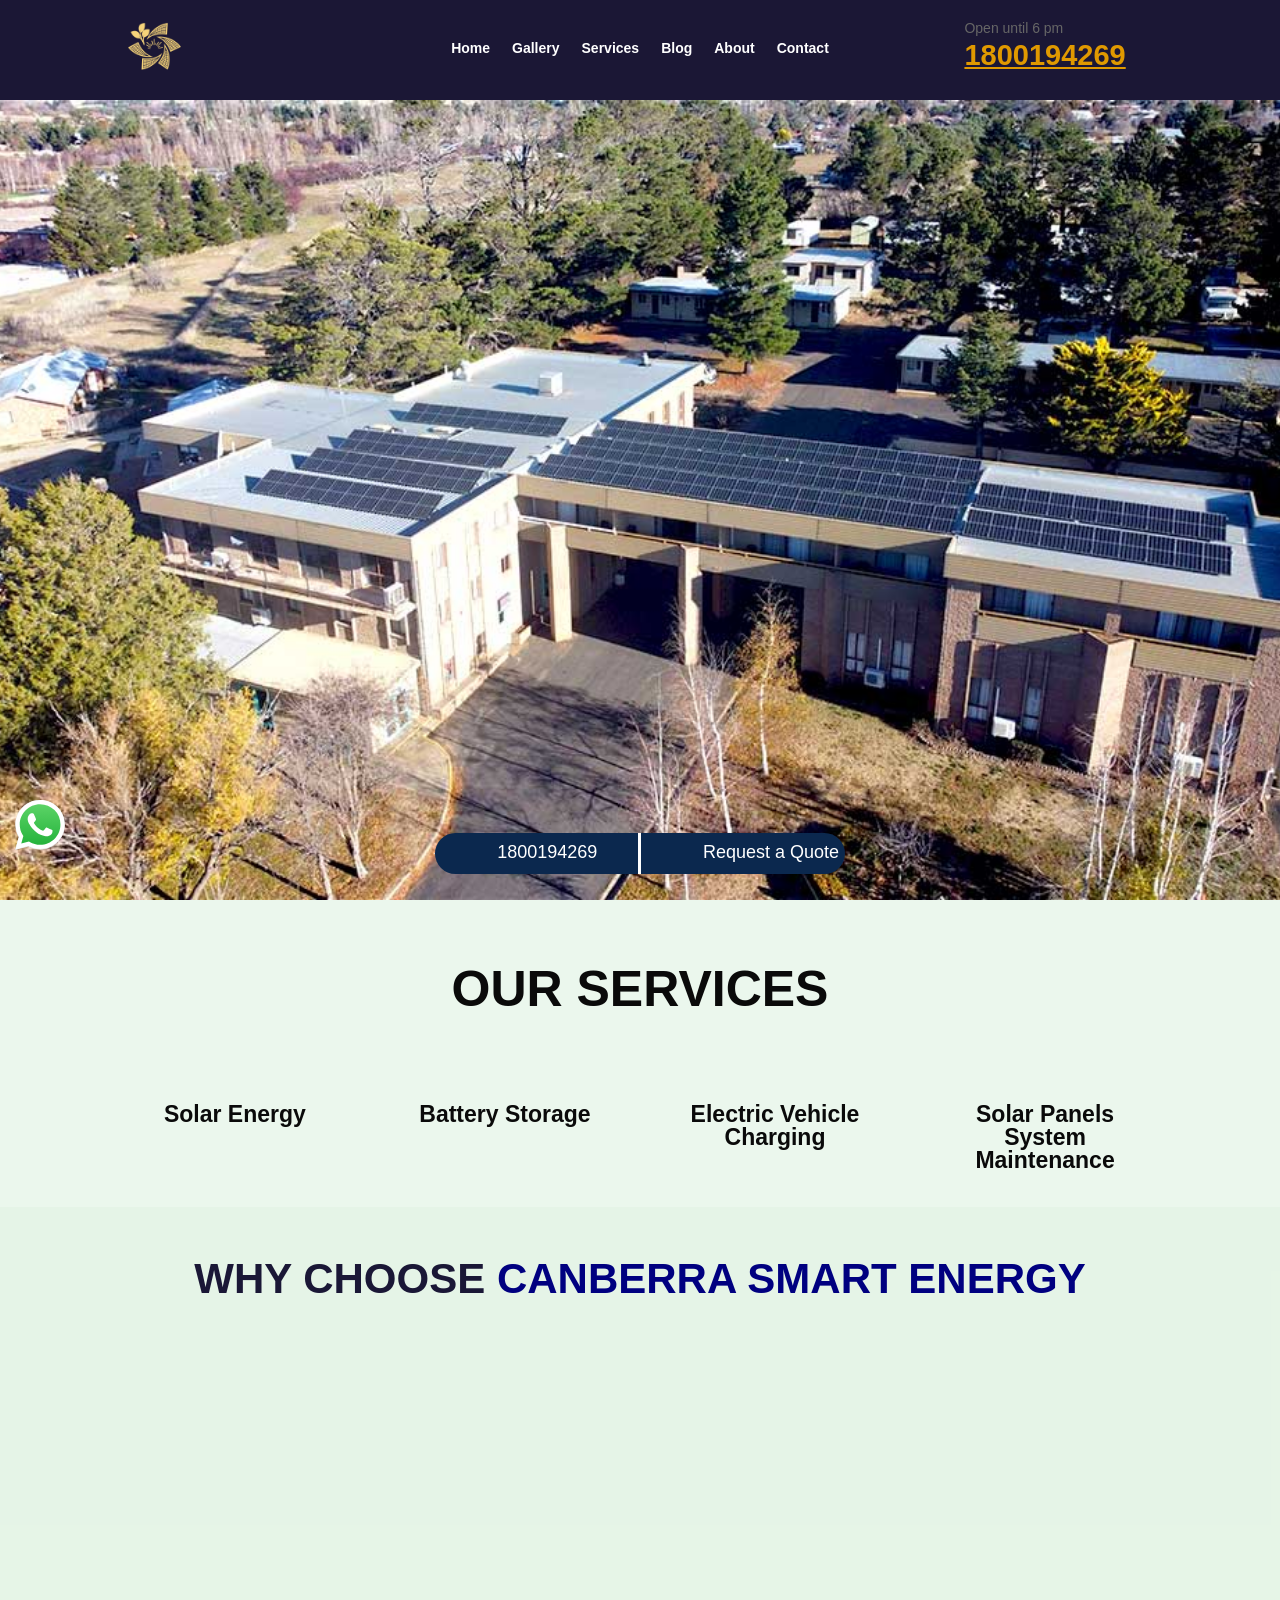
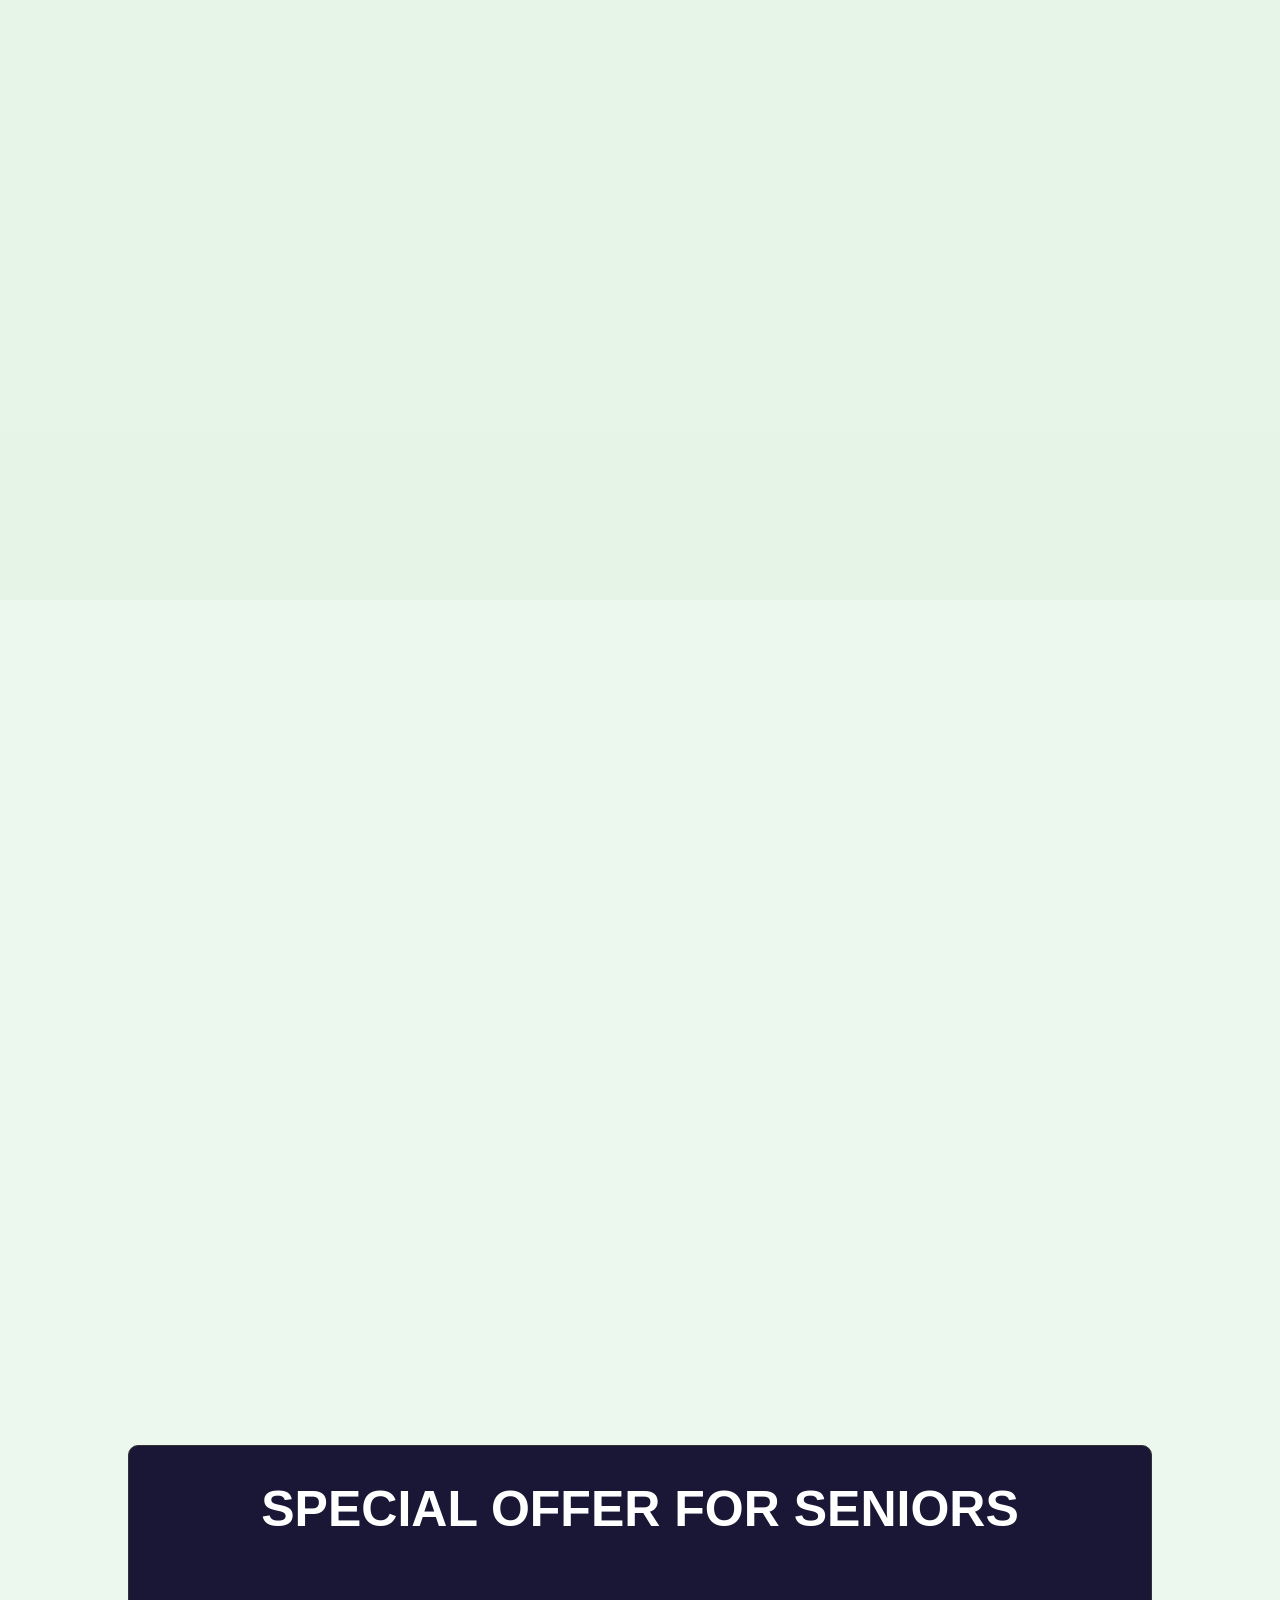
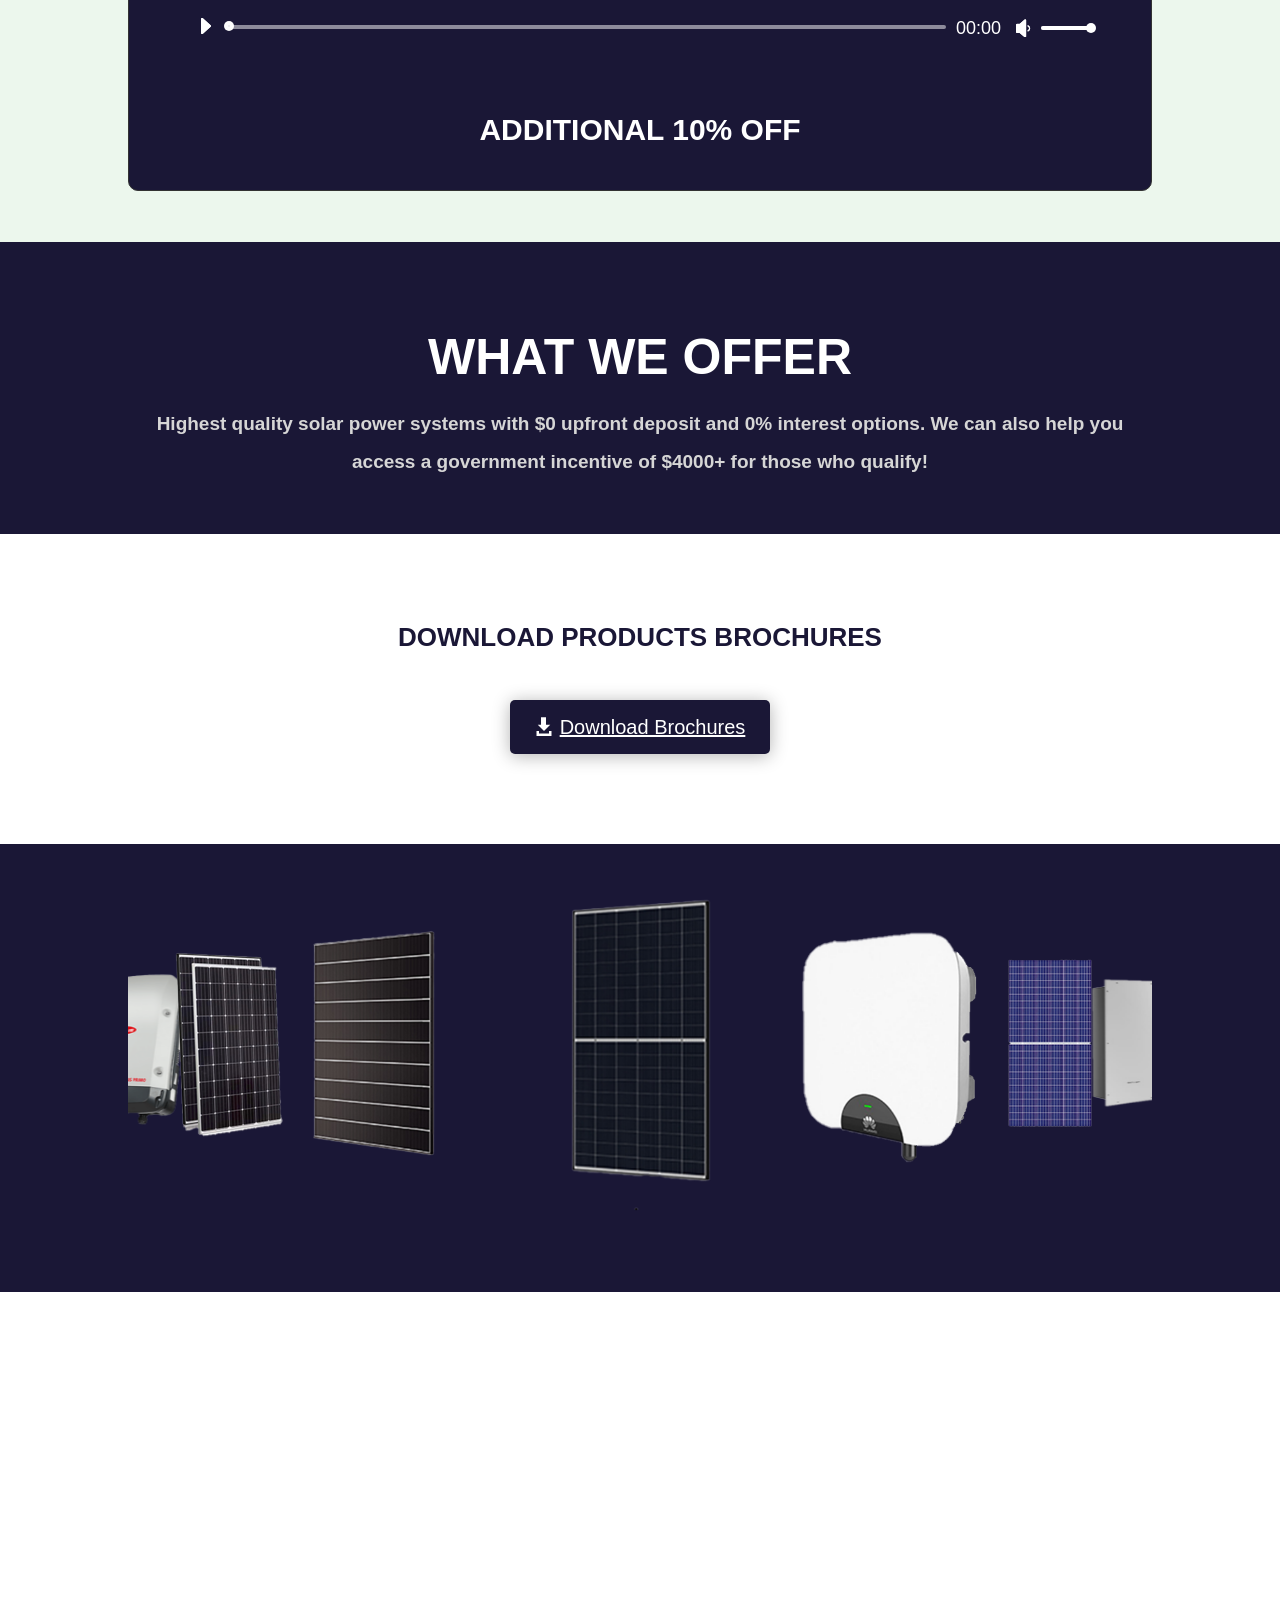
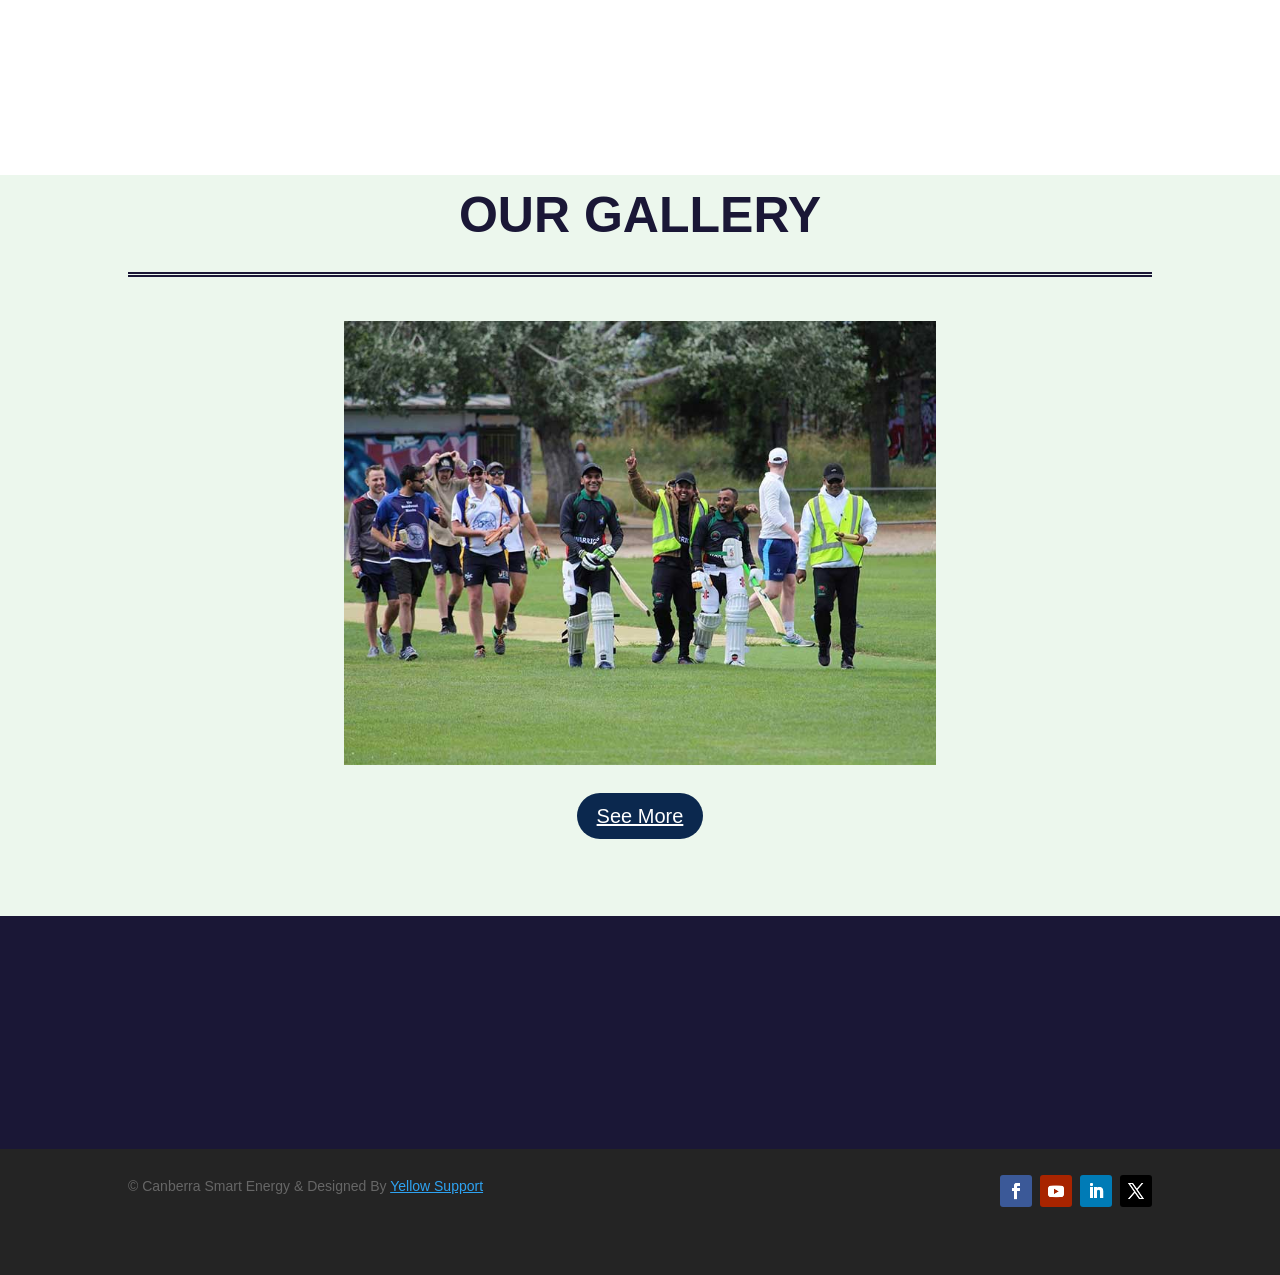
==== commit f1545fb5: "Redesign WHY CHOOSE section with clean card layout" ====
--- a/index.html
+++ b/index.html
@@ -552,398 +552,77 @@
 			</div>
 				
 				
-			</div><div class="et_pb_section et_pb_section_2 et_pb_with_background et_section_regular">
-				
-				
-				
-				
-				
-				
-				<div class="et_pb_row et_pb_row_2">
-				<div class="et_pb_column et_pb_column_4_4 et_pb_column_5  et_pb_css_mix_blend_mode_passthrough et-last-child">
-				
-				
-				
-				
-				<div class="et_pb_module et_pb_text et_pb_text_5  et_pb_text_align_center et_pb_bg_layout_light">
-				
-				
-				
-				
-				<div class="et_pb_text_inner"><h2 class="elementor-heading-title elementor-size-large">Why choose <span style="color: #000080;">Canberra Smart Energy</span></h2></div>
-			</div>
-			</div>
-				
-				
-				
-				
-			</div><div class="et_pb_row et_pb_row_3 et_animated et_pb_equal_columns">
-				<div class="et_pb_column et_pb_column_1_4 et_pb_column_6  et_pb_css_mix_blend_mode_passthrough">
-				
-				
-				
-				
-				<div class="et_pb_module dsm_lottie dsm_lottie_4">
-				
-				
-				
-				
-				
-				
-				<div class="et_pb_module_inner">
-					<div class="dsm_lottie_wrapper" data-percent-viewport="" data-params='{"path":"https:\/\/assets8.lottiefiles.com\/private_files\/lf30_kcwpiswk.json","loop":true,"loop_no":"","delay":"0ms","direction":"1","speed":"1","hover":false,"trigger":"on_hover","scroll":"on_hover","mouseout":"no_action","viewport":"80%"}'>
-			</div>
-				</div>
-			</div>
-			</div><div class="et_pb_column et_pb_column_1_4 et_pb_column_7  et_pb_css_mix_blend_mode_passthrough">
-				
-				
-				
-				
-				<div class="et_pb_module dsm_gradient_text dsm_gradient_text_0 ">
-				
-				
-				
-				
-				
-				
-				<div class="et_pb_module_inner">
-					<h1 class="dsm-gradient-text et_pb_module_header">LOCALLY OPERATED</h1>
-				</div>
-			</div><div class="et_pb_module et_pb_text et_pb_text_6  et_pb_text_align_left et_pb_bg_layout_dark">
-				
-				
-				
-				
-				<div class="et_pb_text_inner"><p>We are your neighbour an Australian owned solar firm determined to provide local support to our clients. Just a call far from you.</p></div>
-			</div>
-			</div><div class="et_pb_column et_pb_column_1_4 et_pb_column_8  et_pb_css_mix_blend_mode_passthrough">
-				
-				
-				
-				
-				<div class="et_pb_module dsm_lottie dsm_lottie_5">
-				
-				
-				
-				
-				
-				
-				<div class="et_pb_module_inner">
-					<div class="dsm_lottie_wrapper" data-percent-viewport="" data-params='{"path":"https:\/\/assets8.lottiefiles.com\/packages\/lf20_3Ore5f.json","loop":true,"loop_no":"","delay":"0ms","direction":"1","speed":"1","hover":false,"trigger":"on_hover","scroll":"on_hover","mouseout":"no_action","viewport":"80%"}'>
-			</div>
-				</div>
-			</div>
-			</div><div class="et_pb_column et_pb_column_1_4 et_pb_column_9  et_pb_css_mix_blend_mode_passthrough et-last-child">
-				
-				
-				
-				
-				<div class="et_pb_module dsm_gradient_text dsm_gradient_text_2 ">
-				
-				
-				
-				
-				
-				
-				<div class="et_pb_module_inner">
-					<h1 class="dsm-gradient-text et_pb_module_header">OFFER BEST OPTIONS</h1>
-				</div>
-			</div><div class="et_pb_module et_pb_text et_pb_text_7  et_pb_text_align_left et_pb_bg_layout_dark">
-				
-				
-				
-				
-				<div class="et_pb_text_inner"><p class="elementor-image-box-description">All of our products are of high quality and are from trustable manufacturers and suppliers to ensure the best performance.</p></div>
-			</div>
-			</div>
-				
-				
-				
-				
-			</div><div class="et_pb_row et_pb_row_4 et_animated et_pb_equal_columns">
-				<div class="et_pb_column et_pb_column_1_4 et_pb_column_10  et_pb_css_mix_blend_mode_passthrough">
-				
-				
-				
-				
-				<div class="et_pb_module dsm_lottie dsm_lottie_6">
-				
-				
-				
-				
-				
-				
-				<div class="et_pb_module_inner">
-					<div class="dsm_lottie_wrapper" data-percent-viewport="" data-params='{"path":"https:\/\/assets5.lottiefiles.com\/packages\/lf20_u157wnum.json","loop":true,"loop_no":"","delay":"0ms","direction":"1","speed":"1","hover":false,"trigger":"on_hover","scroll":"on_hover","mouseout":"no_action","viewport":"80%"}'>
-			</div>
-				</div>
-			</div>
-			</div><div class="et_pb_column et_pb_column_1_4 et_pb_column_11  et_pb_css_mix_blend_mode_passthrough">
-				
-				
-				
-				
-				<div class="et_pb_module dsm_gradient_text dsm_gradient_text_4 ">
-				
-				
-				
-				
-				
-				
-				<div class="et_pb_module_inner">
-					<h1 class="dsm-gradient-text et_pb_module_header">CEC LISTED PRODUCTS</h1>
-				</div>
-			</div><div class="et_pb_module et_pb_text et_pb_text_8  et_pb_text_align_left et_pb_bg_layout_dark">
-				
-				
-				
-				
-				<div class="et_pb_text_inner"><p>We design and install solar systems that will provide your site with the maximum output. Our designers And installers are Clean Energy Council (CEC) Accredited.</p></div>
-			</div>
-			</div><div class="et_pb_column et_pb_column_1_4 et_pb_column_12  et_pb_css_mix_blend_mode_passthrough">
-				
-				
-				
-				
-				<div class="et_pb_module dsm_lottie dsm_lottie_7">
-				
-				
-				
-				
-				
-				
-				<div class="et_pb_module_inner">
-					<div class="dsm_lottie_wrapper" data-percent-viewport="" data-params='{"path":"https:\/\/assets8.lottiefiles.com\/packages\/lf20_4wDd2K.json","loop":true,"loop_no":"","delay":"0ms","direction":"1","speed":"1","hover":false,"trigger":"on_hover","scroll":"on_hover","mouseout":"no_action","viewport":"80%"}'>
-			</div>
-				</div>
-			</div>
-			</div><div class="et_pb_column et_pb_column_1_4 et_pb_column_13  et_pb_css_mix_blend_mode_passthrough et-last-child">
-				
-				
-				
-				
-				<div class="et_pb_module dsm_gradient_text dsm_gradient_text_6 ">
-				
-				
-				
-				
-				
-				
-				<div class="et_pb_module_inner">
-					<h1 class="dsm-gradient-text et_pb_module_header">Interest Free Payment Options</h1>
-				</div>
-			</div><div class="et_pb_module et_pb_text et_pb_text_9  et_pb_text_align_left et_pb_bg_layout_dark">
-				
-				
-				
-				
-				<div class="et_pb_text_inner"><p class="elementor-image-box-description">We partner with the best financing options for your solar system weather you prefer a lease or no interest arrangement.</p></div>
-			</div>
-			</div>
-				
-				
-				
-				
-			</div><div class="et_pb_row et_pb_row_5 et_animated et_pb_equal_columns">
-				<div class="et_pb_column et_pb_column_1_4 et_pb_column_14  et_pb_css_mix_blend_mode_passthrough">
-				
-				
-				
-				
-				<div class="et_pb_module et_pb_image et_pb_image_0">
-				
-				
-				
-				
-				<span class="et_pb_image_wrap "><img loading="lazy" decoding="async" width="500" height="500" src="./images/after-sales.png" alt="" title="after-sales" srcset="./images/after-sales.png 500w, ./images/after-sales-480x480.png 480w" sizes="auto, (min-width: 0px) and (max-width: 480px) 480px, (min-width: 481px) 500px, 100vw" class="wp-image-1122"></span>
-			</div>
-			</div><div class="et_pb_column et_pb_column_1_4 et_pb_column_15  et_pb_css_mix_blend_mode_passthrough">
-				
-				
-				
-				
-				<div class="et_pb_module dsm_gradient_text dsm_gradient_text_8 ">
-				
-				
-				
-				
-				
-				
-				<div class="et_pb_module_inner">
-					<h1 class="dsm-gradient-text et_pb_module_header">AFTER SALES SERVICE</h1>
-				</div>
-			</div><div class="et_pb_module et_pb_text et_pb_text_10  et_pb_text_align_left et_pb_bg_layout_dark">
-				
-				
-				
-				
-				<div class="et_pb_text_inner"><div class="elementor-element elementor-element-7211450 elementor-position-left elementor-vertical-align-middle elementor-widget elementor-widget-image-box" data-id="7211450" data-element_type="widget" data-widget_type="image-box.default">
-<div class="elementor-widget-container">
-<div class="elementor-image-box-wrapper">
-<div class="elementor-image-box-content">
-<p class="elementor-image-box-description">World Class Customer Service Team Working Round The Clock To Help You With All That You Need For Your Solar Power System And You Can Be Rest Assured.</p>
-</div>
-</div>
-</div>
-</div>
-<div class="elementor-element elementor-element-71d4507d elementor-position-left elementor-vertical-align-middle elementor-widget elementor-widget-image-box" data-id="71d4507d" data-element_type="widget" data-widget_type="image-box.default">
-<div class="elementor-widget-container">
-<div class="elementor-image-box-wrapper"></div>
-</div>
-</div></div>
-			</div>
-			</div><div class="et_pb_column et_pb_column_1_4 et_pb_column_16  et_pb_css_mix_blend_mode_passthrough">
-				
-				
-				
-				
-				<div class="et_pb_module et_pb_image et_pb_image_1">
-				
-				
-				
-				
-				<span class="et_pb_image_wrap "><img loading="lazy" decoding="async" width="381" height="181" src="./images/rain-safe.png" alt="" title="rain-safe" srcset="./images/rain-safe.png 381w, ./images/rain-safe-300x143.png 300w" sizes="auto, (max-width: 381px) 100vw, 381px" class="wp-image-1115"></span>
-			</div>
-			</div><div class="et_pb_column et_pb_column_1_4 et_pb_column_17  et_pb_css_mix_blend_mode_passthrough et-last-child">
-				
-				
-				
-				
-				<div class="et_pb_module dsm_gradient_text dsm_gradient_text_9 ">
-				
-				
-				
-				
-				
-				
-				<div class="et_pb_module_inner">
-					<h1 class="dsm-gradient-text et_pb_module_header">WARRANTY</h1>
-				</div>
-			</div><div class="et_pb_module et_pb_text et_pb_text_11  et_pb_text_align_left et_pb_bg_layout_dark">
-				
-				
-				
-				
-				<div class="et_pb_text_inner"><div class="elementor-image-box-content">
-<p class="elementor-image-box-description" style="text-align: left;">All the panels we stock come with at least 25 years linear performance warranty. Panels and inverters both are manufacturer warranty.</p>
-</div></div>
-			</div>
-			</div>
-				
-				
-				
-				
-			</div><div class="et_pb_row et_pb_row_6 et_animated et_pb_equal_columns">
-				<div class="et_pb_column et_pb_column_1_4 et_pb_column_18  et_pb_css_mix_blend_mode_passthrough et_pb_column_empty">
-				
-				
-				
-				
-				
-			</div><div class="et_pb_column et_pb_column_1_4 et_pb_column_19  et_pb_css_mix_blend_mode_passthrough">
-				
-				
-				
-				
-				<div class="et_pb_module dsm_lottie dsm_lottie_8">
-				
-				
-				
-				
-				
-				
-				<div class="et_pb_module_inner">
-					<div class="dsm_lottie_wrapper" data-percent-viewport="" data-params='{"path":"https:\/\/assets8.lottiefiles.com\/packages\/lf20_UGNktn.json","loop":true,"loop_no":"","delay":"0ms","direction":"1","speed":"1","hover":false,"trigger":"on_hover","scroll":"on_hover","mouseout":"no_action","viewport":"80%"}'>
-			</div>
-				</div>
-			</div>
-			</div><div class="et_pb_column et_pb_column_1_4 et_pb_column_20  et_pb_css_mix_blend_mode_passthrough">
-				
-				
-				
-				
-				<div class="et_pb_module dsm_gradient_text dsm_gradient_text_10 ">
-				
-				
-				
-				
-				
-				
-				<div class="et_pb_module_inner">
-					<h1 class="dsm-gradient-text et_pb_module_header">INSTALLATION WARRANTY</h1>
-				</div>
-			</div><div class="et_pb_module et_pb_text et_pb_text_12  et_pb_text_align_left et_pb_bg_layout_dark">
-				
-				
-				
-				
-				<div class="et_pb_text_inner"><p>We are your neighbour an Australian owned solar firm determined to provide local support to our clients. Just a call far from you.</p></div>
-			</div>
-			</div><div class="et_pb_column et_pb_column_1_4 et_pb_column_21  et_pb_css_mix_blend_mode_passthrough et-last-child et_pb_column_empty">
-				
-				
-				
-				
-				
-			</div>
-				
-				
-				
-				
-			</div><div class="et_pb_row et_pb_row_7 et_animated et_pb_equal_columns">
-				<div class="et_pb_column et_pb_column_1_3 et_pb_column_22  et_pb_css_mix_blend_mode_passthrough et_pb_column_empty">
-				
-				
-				
-				
-				
-			</div><div class="et_pb_column et_pb_column_1_3 et_pb_column_23  et_pb_css_mix_blend_mode_passthrough">
-				
-				
-				
-				
-				<div class="et_pb_module dsm_gradient_text dsm_gradient_text_11 ">
-				
-				
-				
-				
-				
-				
-				<div class="et_pb_module_inner">
-					<h1 class="dsm-gradient-text et_pb_module_header">Remote Monitoring</h1>
-				</div>
-			</div><div class="et_pb_module et_pb_gallery et_pb_gallery_0  et_pb_bg_layout_light et_pb_slider et_pb_gallery_fullwidth">
-				<div class="et_pb_gallery_items et_post_gallery clearfix" data-per_page="4"><div class="et_pb_gallery_item et_pb_bg_layout_light et_pb_gallery_item_0_0"><div class="et_pb_gallery_image landscape">
-					<a href="./images/app-1.jpg" title="app-1">
-					<img loading="lazy" decoding="async" width="600" height="800" src="./images/app-1.jpg" alt="app-1" class="wp-image-1541" srcset="./images/app-1.jpg 600w, ./images/app-1-480x640.jpg 480w" sizes="auto, (min-width: 0px) and (max-width: 480px) 480px, (min-width: 481px) 600px, 100vw">
-					
-				</a>
-				</div></div><div class="et_pb_gallery_item et_pb_bg_layout_light et_pb_gallery_item_0_1"><div class="et_pb_gallery_image landscape">
-					<a href="./images/remote-monitoring.jpg" title="remote-monitoring">
-					<img loading="lazy" decoding="async" width="600" height="800" src="./images/remote-monitoring.jpg" class="wp-image-1548" srcset="./images/remote-monitoring.jpg 600w, ./images/remote-monitoring-480x640.jpg 480w" sizes="auto, (min-width: 0px) and (max-width: 480px) 480px, (min-width: 481px) 600px, 100vw">
-					
-				</a>
-				</div></div><div class="et_pb_gallery_item et_pb_bg_layout_light et_pb_gallery_item_0_2"><div class="et_pb_gallery_image landscape">
-					<a href="./images/app-2.jpg" title="app-2">
-					<img loading="lazy" decoding="async" width="600" height="800" src="./images/app-2.jpg" alt="app-2" class="wp-image-1540" srcset="./images/app-2.jpg 600w, ./images/app-2-480x640.jpg 480w" sizes="auto, (min-width: 0px) and (max-width: 480px) 480px, (min-width: 481px) 600px, 100vw">
-					
-				</a>
-				</div></div></div></div>
-			</div><div class="et_pb_column et_pb_column_1_3 et_pb_column_24  et_pb_css_mix_blend_mode_passthrough et-last-child et_pb_column_empty">
-				
-				
-				
-				
-				
-			</div>
-				
-				
-				
-				
-			</div>
-				
-				
+		<div class="et_pb_section et_pb_section_2 et_pb_with_background et_section_regular">
+			<div class="et_pb_row et_pb_row_2">
+				<div class="et_pb_column et_pb_column_4_4 et_pb_column_5 et_pb_css_mix_blend_mode_passthrough et-last-child">
+					<div class="et_pb_module et_pb_text et_pb_text_5 et_pb_text_align_center et_pb_bg_layout_light">
+						<div class="et_pb_text_inner">
+							<h2 style="font-weight:800;text-transform:uppercase;font-size:42px;color:#1a1736;text-align:center;">WHY CHOOSE <span style="color:#000080;">CANBERRA SMART ENERGY</span></h2>
+						</div>
+					</div>
+				</div>
+			</div>
+
+			<div class="et_pb_row et_pb_row_3 et_animated et_pb_equal_columns">
+				<div class="et_pb_column et_pb_column_1_3 et_pb_column_6 et_pb_css_mix_blend_mode_passthrough">
+					<div class="et_pb_module et_pb_text et_pb_text_6 et_pb_text_align_center et_pb_bg_layout_dark">
+						<div class="et_pb_text_inner" style="padding:30px 20px;">
+							<div style="font-size:48px;color:#fcd06d;margin-bottom:15px;">&#9733;</div>
+							<h3 style="font-weight:700;font-size:20px;color:#ffffff;margin-bottom:10px;">LOCALLY OPERATED</h3>
+							<p style="color:#D6D6D6;line-height:1.8;">We are your neighbour, an Australian owned solar firm determined to provide local support to our clients. Just a call away from you.</p>
+						</div>
+					</div>
+				</div>
+				<div class="et_pb_column et_pb_column_1_3 et_pb_column_7 et_pb_css_mix_blend_mode_passthrough">
+					<div class="et_pb_module et_pb_text et_pb_text_7 et_pb_text_align_center et_pb_bg_layout_dark">
+						<div class="et_pb_text_inner" style="padding:30px 20px;">
+							<div style="font-size:48px;color:#fcd06d;margin-bottom:15px;">&#10003;</div>
+							<h3 style="font-weight:700;font-size:20px;color:#ffffff;margin-bottom:10px;">CEC LISTED PRODUCTS</h3>
+							<p style="color:#D6D6D6;line-height:1.8;">We design and install solar systems that provide maximum output. Our designers and installers are Clean Energy Council (CEC) Accredited.</p>
+						</div>
+					</div>
+				</div>
+				<div class="et_pb_column et_pb_column_1_3 et_pb_column_8 et_pb_css_mix_blend_mode_passthrough et-last-child">
+					<div class="et_pb_module et_pb_text et_pb_text_8 et_pb_text_align_center et_pb_bg_layout_dark">
+						<div class="et_pb_text_inner" style="padding:30px 20px;">
+							<div style="font-size:48px;color:#fcd06d;margin-bottom:15px;">&#9889;</div>
+							<h3 style="font-weight:700;font-size:20px;color:#ffffff;margin-bottom:10px;">OFFER BEST OPTIONS</h3>
+							<p style="color:#D6D6D6;line-height:1.8;">All of our products are of high quality and from trusted manufacturers and suppliers to ensure the best performance.</p>
+						</div>
+					</div>
+				</div>
+			</div>
+
+			<div class="et_pb_row et_pb_row_4 et_animated et_pb_equal_columns">
+				<div class="et_pb_column et_pb_column_1_3 et_pb_column_9 et_pb_css_mix_blend_mode_passthrough">
+					<div class="et_pb_module et_pb_text et_pb_text_9 et_pb_text_align_center et_pb_bg_layout_dark">
+						<div class="et_pb_text_inner" style="padding:30px 20px;">
+							<div style="font-size:48px;color:#fcd06d;margin-bottom:15px;">&#128176;</div>
+							<h3 style="font-weight:700;font-size:20px;color:#ffffff;margin-bottom:10px;">INTEREST FREE PAYMENT OPTIONS</h3>
+							<p style="color:#D6D6D6;line-height:1.8;">We partner with the best financing options for your solar system, whether you prefer a lease or no interest arrangement.</p>
+						</div>
+					</div>
+				</div>
+				<div class="et_pb_column et_pb_column_1_3 et_pb_column_10 et_pb_css_mix_blend_mode_passthrough">
+					<div class="et_pb_module et_pb_text et_pb_text_10 et_pb_text_align_center et_pb_bg_layout_dark">
+						<div class="et_pb_text_inner" style="padding:30px 20px;">
+							<div style="font-size:48px;color:#fcd06d;margin-bottom:15px;">&#128222;</div>
+							<h3 style="font-weight:700;font-size:20px;color:#ffffff;margin-bottom:10px;">AFTER SALES SERVICE</h3>
+							<p style="color:#D6D6D6;line-height:1.8;">World class customer service team working round the clock to help you with all that you need for your solar power system.</p>
+						</div>
+					</div>
+				</div>
+				<div class="et_pb_column et_pb_column_1_3 et_pb_column_11 et_pb_css_mix_blend_mode_passthrough et-last-child">
+					<div class="et_pb_module et_pb_text et_pb_text_11 et_pb_text_align_center et_pb_bg_layout_dark">
+						<div class="et_pb_text_inner" style="padding:30px 20px;">
+							<div style="font-size:48px;color:#fcd06d;margin-bottom:15px;">&#128737;</div>
+							<h3 style="font-weight:700;font-size:20px;color:#ffffff;margin-bottom:10px;">WARRANTY</h3>
+							<p style="color:#D6D6D6;line-height:1.8;">All panels we stock come with at least 25 years linear performance warranty. Panels and inverters both are manufacturer warranty.</p>
+						</div>
+					</div>
+				</div>
+			</div>
+		</div>
 			</div><div class="et_pb_section et_pb_section_3 et_pb_with_background et_section_regular">
 				
 				
@@ -1755,7 +1434,7 @@
 			})();
 		</script>
 			<script type="text/javascript">
-				var et_animation_data = [{"class":"et_pb_row_3","style":"slideRight","repeat":"once","duration":"800ms","delay":"0ms","intensity":"50%","starting_opacity":"0%","speed_curve":"ease-in-out"},{"class":"et_pb_row_4","style":"slideRight","repeat":"once","duration":"800ms","delay":"0ms","intensity":"50%","starting_opacity":"0%","speed_curve":"ease-in-out"},{"class":"et_pb_row_5","style":"slideRight","repeat":"once","duration":"1000ms","delay":"0ms","intensity":"50%","starting_opacity":"0%","speed_curve":"ease-in-out"},{"class":"et_pb_row_6","style":"slideLeft","repeat":"once","duration":"1000ms","delay":"0ms","intensity":"50%","starting_opacity":"0%","speed_curve":"ease-in-out"},{"class":"et_pb_row_7","style":"slideLeft","repeat":"once","duration":"1000ms","delay":"0ms","intensity":"50%","starting_opacity":"0%","speed_curve":"ease-in-out"},{"class":"et_pb_row_8","style":"slideLeft","repeat":"once","duration":"1000ms","delay":"0ms","intensity":"50%","starting_opacity":"0%","speed_curve":"ease-in-out"},{"class":"et_pb_section_5","style":"fade","repeat":"once","duration":"1000ms","delay":"0ms","intensity":"50%","starting_opacity":"0%","speed_curve":"ease-in-out"},{"class":"et_pb_blurb_2_tb_footer","style":"slideRight","repeat":"once","duration":"1000ms","delay":"0ms","intensity":"10%","starting_opacity":"0%","speed_curve":"ease-in-out"},{"class":"et_pb_blurb_3_tb_footer","style":"slideRight","repeat":"once","duration":"1000ms","delay":"0ms","intensity":"10%","starting_opacity":"0%","speed_curve":"ease-in-out"},{"class":"et_pb_blurb_4_tb_footer","style":"slideRight","repeat":"once","duration":"1000ms","delay":"0ms","intensity":"10%","starting_opacity":"0%","speed_curve":"ease-in-out"}];
+				var et_animation_data = [{"class":"et_pb_row_6","style":"slideLeft","repeat":"once","duration":"1000ms","delay":"0ms","intensity":"50%","starting_opacity":"0%","speed_curve":"ease-in-out"},{"class":"et_pb_row_7","style":"slideLeft","repeat":"once","duration":"1000ms","delay":"0ms","intensity":"50%","starting_opacity":"0%","speed_curve":"ease-in-out"},{"class":"et_pb_row_8","style":"slideLeft","repeat":"once","duration":"1000ms","delay":"0ms","intensity":"50%","starting_opacity":"0%","speed_curve":"ease-in-out"},{"class":"et_pb_section_5","style":"fade","repeat":"once","duration":"1000ms","delay":"0ms","intensity":"50%","starting_opacity":"0%","speed_curve":"ease-in-out"},{"class":"et_pb_blurb_2_tb_footer","style":"slideRight","repeat":"once","duration":"1000ms","delay":"0ms","intensity":"10%","starting_opacity":"0%","speed_curve":"ease-in-out"},{"class":"et_pb_blurb_3_tb_footer","style":"slideRight","repeat":"once","duration":"1000ms","delay":"0ms","intensity":"10%","starting_opacity":"0%","speed_curve":"ease-in-out"},{"class":"et_pb_blurb_4_tb_footer","style":"slideRight","repeat":"once","duration":"1000ms","delay":"0ms","intensity":"10%","starting_opacity":"0%","speed_curve":"ease-in-out"}];
 					var et_link_options_data = [{"class":"et_pb_cta_0","url":"https:\/\/canberrasmartenergy.com.au\/products-brochures\/","target":"_self"},{"class":"et_pb_blurb_0_tb_footer","url":"tel:1800194269","target":"_self"},{"class":"et_pb_blurb_1_tb_footer","url":"#button","target":"_self"}];
 			</script>
 	<!-- Start of LiveChat (www.livechat.com) code 
@@ -1845,7 +1524,7 @@
 /* ]]> */
 </script>
 <script type="text/javascript" src="./js/sticky-elements.js" id="et-builder-modules-script-sticky-js"></script>
-<style id="et-builder-module-design-tb-1652-tb-795-deferred-11-cached-inline-styles">.et_pb_section_0_tb_header{min-height:100px;margin-top:0px;margin-bottom:0px;max-width:100%}.et_pb_section_0_tb_header.et_pb_section{padding-top:0px;padding-bottom:0px;background-color:#1b1735!important}.et_pb_row_0_tb_header{min-height:98.8px}.et_pb_row_0_tb_header.et_pb_row{padding-top:0px!important;padding-bottom:2px!important;margin-right:auto!important;margin-bottom:0px!important;margin-left:auto!important;padding-top:0px;padding-bottom:2px}.et_pb_row_0_tb_header,body #page-container .et-db #et-boc .et-l .et_pb_row_0_tb_header.et_pb_row,body.et_pb_pagebuilder_layout.single #page-container #et-boc .et-l .et_pb_row_0_tb_header.et_pb_row,body.et_pb_pagebuilder_layout.single.et_full_width_page #page-container #et-boc .et-l .et_pb_row_0_tb_header.et_pb_row{max-width:2560px}.et_pb_column_0_tb_header,.et_pb_column_1_tb_header,.et_pb_column_2_tb_header{display:flex;align-items:center;justify-content:center}.et_pb_image_0_tb_header{padding-bottom:0px;width:25%;max-width:100%;text-align:left;margin-left:0}.et_pb_menu_0_tb_header.et_pb_menu ul li a{font-weight:600;color:#FFFFFF!important}.et_pb_menu_0_tb_header.et_pb_menu,.et_pb_menu_1_tb_header.et_pb_menu{background-color:RGBA(255,255,255,0)}.et_pb_menu_0_tb_header.et_pb_menu ul li.current-menu-item a,.et_pb_menu_1_tb_header.et_pb_menu ul li.current-menu-item a,.et_pb_menu_1_tb_header.et_pb_menu .nav li ul.sub-menu a,.et_pb_menu_1_tb_header.et_pb_menu .nav li ul.sub-menu li.current-menu-item a,.et_pb_menu_1_tb_header.et_pb_menu .et_mobile_menu a{color:#FFFFFF!important}.et_pb_menu_0_tb_header.et_pb_menu .nav li ul,.et_pb_menu_0_tb_header.et_pb_menu .et_mobile_menu,.et_pb_menu_0_tb_header.et_pb_menu .et_mobile_menu ul{background-color:RGBA(255,255,255,0)!important}.et_pb_menu_0_tb_header .et_pb_menu_inner_container>.et_pb_menu__logo-wrap,.et_pb_menu_0_tb_header .et_pb_menu__logo-slot{width:auto;max-width:100%}.et_pb_menu_0_tb_header .et_pb_menu_inner_container>.et_pb_menu__logo-wrap .et_pb_menu__logo img,.et_pb_menu_0_tb_header .et_pb_menu__logo-slot .et_pb_menu__logo-wrap img,.et_pb_menu_1_tb_header .et_pb_menu_inner_container>.et_pb_menu__logo-wrap .et_pb_menu__logo img,.et_pb_menu_1_tb_header .et_pb_menu__logo-slot .et_pb_menu__logo-wrap img{height:auto;max-height:none}.et_pb_menu_0_tb_header .mobile_nav .mobile_menu_bar:before,.et_pb_menu_0_tb_header .et_pb_menu__icon.et_pb_menu__search-button,.et_pb_menu_0_tb_header .et_pb_menu__icon.et_pb_menu__close-search-button,.et_pb_menu_0_tb_header .et_pb_menu__icon.et_pb_menu__cart-button{color:#2ea3f2}.et_pb_section_1_tb_header.et_pb_section{padding-top:0px;padding-right:0px;padding-bottom:0px;padding-left:0px;margin-top:0px;margin-right:0px;margin-bottom:0px;margin-left:0px;background-color:#1b1735!important}.et_pb_row_1_tb_header.et_pb_row{padding-top:0px!important;padding-right:0px!important;padding-bottom:0px!important;padding-left:0px!important;margin-top:0px!important;margin-right:10px!important;margin-bottom:0px!important;margin-left:10px!important;padding-top:0px;padding-right:0px;padding-bottom:0px;padding-left:0px}.et_pb_row_1_tb_header,body #page-container .et-db #et-boc .et-l .et_pb_row_1_tb_header.et_pb_row,body.et_pb_pagebuilder_layout.single #page-container #et-boc .et-l .et_pb_row_1_tb_header.et_pb_row,body.et_pb_pagebuilder_layout.single.et_full_width_page #page-container #et-boc .et-l .et_pb_row_1_tb_header.et_pb_row,.et_pb_row_2_tb_header,body #page-container .et-db #et-boc .et-l .et_pb_row_2_tb_header.et_pb_row,body.et_pb_pagebuilder_layout.single #page-container #et-boc .et-l .et_pb_row_2_tb_header.et_pb_row,body.et_pb_pagebuilder_layout.single.et_full_width_page #page-container #et-boc .et-l .et_pb_row_2_tb_header.et_pb_row{width:90%}.et_pb_row_1_tb_header,.et_pb_row_2_tb_header{display:flex}.et_pb_text_1_tb_header{font-weight:600;font-size:20px;position:relative;bottom:-50px;top:auto;right:-16px;left:auto}.et_pb_row_2_tb_header.et_pb_row{padding-top:10px!important;padding-right:0px!important;padding-bottom:10px!important;padding-left:0px!important;margin-top:0px!important;margin-right:10px!important;margin-bottom:0px!important;margin-left:10px!important;padding-top:10px;padding-right:0px;padding-bottom:10px;padding-left:0px}.et_pb_menu_1_tb_header.et_pb_menu ul li a{font-weight:700;color:#FFFFFF!important}.et_pb_menu_1_tb_header{padding-top:0px;padding-bottom:0px;margin-top:0px!important;margin-bottom:0px!important}.et_pb_menu_1_tb_header.et_pb_menu .nav li ul{background-color:#1b1735!important;border-color:rgba(27,23,53,0.69)}.et_pb_menu_1_tb_header.et_pb_menu .et_mobile_menu{border-color:rgba(27,23,53,0.69)}.et_pb_menu_1_tb_header.et_pb_menu .et_mobile_menu,.et_pb_menu_1_tb_header.et_pb_menu .et_mobile_menu ul{background-color:#1b1735!important}.et_pb_menu_1_tb_header .et_pb_menu_inner_container>.et_pb_menu__logo-wrap,.et_pb_menu_1_tb_header .et_pb_menu__logo-slot{width:13%;max-width:100%}.et_pb_menu_1_tb_header .mobile_nav .mobile_menu_bar:before,.et_pb_menu_1_tb_header .et_pb_menu__icon.et_pb_menu__search-button,.et_pb_menu_1_tb_header .et_pb_menu__icon.et_pb_menu__close-search-button,.et_pb_menu_1_tb_header .et_pb_menu__icon.et_pb_menu__cart-button{color:#FFFFFF}@media only screen and (min-width:981px){.et_pb_section_1_tb_header{display:none!important}}@media only screen and (max-width:980px){.et_pb_image_0_tb_header .et_pb_image_wrap img{width:auto}}@media only screen and (min-width:768px) and (max-width:980px){.et_pb_section_0_tb_header{display:none!important}}@media only screen and (max-width:767px){.et_pb_section_0_tb_header{display:none!important}.et_pb_image_0_tb_header .et_pb_image_wrap img{width:auto}.et_pb_menu_1_tb_header .et_pb_menu_inner_container>.et_pb_menu__logo-wrap,.et_pb_menu_1_tb_header .et_pb_menu__logo-slot{width:25%}}.et_pb_section_0_tb_footer.et_pb_section{padding-top:0px;padding-bottom:0px;background-color:rgba(0,0,0,0)!important}.et_pb_section_0_tb_footer{z-index:99999;position:fixed!important;bottom:0px;top:auto;left:50%;right:auto;transform:translateX(-50%)}body.logged-in.admin-bar .et_pb_section_0_tb_footer{top:auto}.et_pb_row_0_tb_footer.et_pb_row{padding-right:2vw!important;padding-left:2vw!important;margin-top:0px!important;margin-right:0px!important;margin-bottom:0px!important;margin-left:0px!important;padding-right:2vw;padding-left:2vw}.et_pb_row_0_tb_footer,body #page-container .et-db #et-boc .et-l .et_pb_row_0_tb_footer.et_pb_row,body.et_pb_pagebuilder_layout.single #page-container #et-boc .et-l .et_pb_row_0_tb_footer.et_pb_row,body.et_pb_pagebuilder_layout.single.et_full_width_page #page-container #et-boc .et-l .et_pb_row_0_tb_footer.et_pb_row{width:100%;max-width:100%}.et_pb_column_1_tb_footer{display:grid;grid-template-columns:50% 50%}.et_pb_blurb_0_tb_footer.et_pb_blurb p,.et_pb_blurb_1_tb_footer.et_pb_blurb p{line-height:1em}.et_pb_blurb_0_tb_footer.et_pb_blurb{line-height:1em;background-color:#0b284e;border-radius:100px 0 0 100px;overflow:hidden;border-color:RGBA(0,0,0,0) #FFFFFF RGBA(0,0,0,0) RGBA(0,0,0,0);border-right-width:2px;padding-top:10px!important;padding-bottom:3px!important;padding-left:15px!important;margin-top:0px!important;margin-bottom:0px!important}.et_pb_blurb_0_tb_footer .et-pb-icon,.et_pb_blurb_1_tb_footer .et-pb-icon{font-size:22px;color:#FFFFFF;font-family:ETmodules!important;font-weight:400!important}.et_pb_blurb_1_tb_footer.et_pb_blurb{line-height:1em;background-color:#0b284e;border-radius:0 100px 100px 0;overflow:hidden;border-color:RGBA(0,0,0,0) RGBA(0,0,0,0) RGBA(0,0,0,0) #FFFFFF;border-left-width:1px;padding-top:10px!important;padding-bottom:3px!important;padding-left:15px!important;margin-top:0px!important;margin-bottom:0px!important}.et_pb_section_1_tb_footer.et_pb_section{background-color:#10254c!important}.et_pb_text_0_tb_footer.et_pb_text{color:#FFFFFF!important}.et_pb_text_0_tb_footer h2{font-weight:600;font-size:35px}.et_pb_contact_form_0_tb_footer.et_pb_contact_form_container .input,.et_pb_contact_form_0_tb_footer.et_pb_contact_form_container .input[type="checkbox"]+label i,.et_pb_contact_form_0_tb_footer.et_pb_contact_form_container .input[type="radio"]+label i{border-radius:10px 10px 10px 10px;overflow:hidden}body #page-container .et_pb_section .et_pb_contact_form_0_tb_footer.et_pb_contact_form_container.et_pb_module .et_pb_button{color:#10254c!important;border-radius:10px;background-color:#7CDA24!important;padding-right:40px!important;padding-left:40px!important}.et_pb_section_2_tb_footer.et_pb_section{padding-top:4px;background-color:#1a1736!important}.et_pb_row_2_tb_footer.et_pb_row{padding-top:40px!important;padding-top:40px}.et_pb_blurb_2_tb_footer.et_pb_blurb .et_pb_module_header,.et_pb_blurb_2_tb_footer.et_pb_blurb .et_pb_module_header a,.et_pb_blurb_3_tb_footer.et_pb_blurb .et_pb_module_header,.et_pb_blurb_3_tb_footer.et_pb_blurb .et_pb_module_header a,.et_pb_blurb_4_tb_footer.et_pb_blurb .et_pb_module_header,.et_pb_blurb_4_tb_footer.et_pb_blurb .et_pb_module_header a{font-weight:700;color:#ffffff!important;line-height:1.4em}.et_pb_blurb_2_tb_footer.et_pb_blurb{font-size:15px;margin-top:30px!important}.et_pb_blurb_2_tb_footer .et-pb-icon,.et_pb_blurb_3_tb_footer .et-pb-icon,.et_pb_blurb_4_tb_footer .et-pb-icon{font-size:56px;color:#ffffff;font-family:ETmodules!important;font-weight:400!important}.et_pb_blurb_2_tb_footer .et_pb_blurb_content,.et_pb_blurb_3_tb_footer .et_pb_blurb_content,.et_pb_blurb_4_tb_footer .et_pb_blurb_content{max-width:1100px}.et_pb_blurb_3_tb_footer.et_pb_blurb,.et_pb_blurb_4_tb_footer.et_pb_blurb{font-size:15px;margin-top:50px!important}.et_pb_section_3_tb_footer.et_pb_section{padding-top:0px;padding-bottom:50px;margin-top:0px;margin-bottom:0px;margin-left:0px;background-color:#242424!important}.et_pb_row_3_tb_footer.et_pb_row{padding-bottom:10px!important;padding-bottom:10px}.et_pb_column_0_tb_footer{border-right-width:1px;border-right-color:#d8d8d8;z-index:11!important;position:relative}.et_pb_social_media_follow_network_0_tb_footer a.icon{background-color:#3b5998!important}.et_pb_social_media_follow_network_1_tb_footer a.icon{background-color:#a82400!important}.et_pb_social_media_follow_network_2_tb_footer a.icon{background-color:#007bb6!important}.et_pb_social_media_follow_network_3_tb_footer a.icon{background-color:#000000!important}.et_pb_section_1_tb_footer{margin-left:auto!important;margin-right:auto!important}@media only screen and (min-width:981px){.et_pb_row_0_tb_footer{display:flex;align-items:center}.et_pb_section_1_tb_footer{width:50%}}@media only screen and (max-width:980px){.et_pb_row_0_tb_footer.et_pb_row{padding-right:10vw!important;padding-left:10vw!important;padding-right:10vw!important;padding-left:10vw!important}.et_pb_row_0_tb_footer{display:block}.et_pb_blurb_0_tb_footer.et_pb_blurb{border-right-width:2px;border-right-color:#FFFFFF}.et_pb_blurb_1_tb_footer.et_pb_blurb{border-left-width:1px;border-left-color:#FFFFFF}body #page-container .et_pb_section .et_pb_contact_form_0_tb_footer.et_pb_contact_form_container.et_pb_module .et_pb_button:after{display:inline-block;opacity:0}body #page-container .et_pb_section .et_pb_contact_form_0_tb_footer.et_pb_contact_form_container.et_pb_module .et_pb_button:hover:after{opacity:1}.et_pb_column_0_tb_footer{border-right-width:0px;border-right-color:#d8d8d8}}@media only screen and (max-width:767px){.et_pb_row_0_tb_footer.et_pb_row{padding-top:0px!important;padding-right:5vw!important;padding-bottom:5px!important;padding-left:5vw!important;padding-top:0px!important;padding-right:5vw!important;padding-bottom:5px!important;padding-left:5vw!important}.et_pb_row_0_tb_footer{display:block}.et_pb_blurb_0_tb_footer.et_pb_blurb .et_pb_module_header,.et_pb_blurb_0_tb_footer.et_pb_blurb .et_pb_module_header a,.et_pb_blurb_1_tb_footer.et_pb_blurb .et_pb_module_header,.et_pb_blurb_1_tb_footer.et_pb_blurb .et_pb_module_header a{font-size:12px}.et_pb_blurb_0_tb_footer.et_pb_blurb{border-right-width:2px;border-right-color:#FFFFFF;padding-top:8px!important;padding-bottom:0px!important;padding-left:15px!important}.et_pb_blurb_0_tb_footer .et-pb-icon,.et_pb_blurb_1_tb_footer .et-pb-icon{font-size:15px}.et_pb_blurb_1_tb_footer.et_pb_blurb{border-left-width:1px;border-left-color:#FFFFFF;padding-top:8px!important;padding-bottom:0px!important;padding-left:15px!important}body #page-container .et_pb_section .et_pb_contact_form_0_tb_footer.et_pb_contact_form_container.et_pb_module .et_pb_button:after{display:inline-block;opacity:0}body #page-container .et_pb_section .et_pb_contact_form_0_tb_footer.et_pb_contact_form_container.et_pb_module .et_pb_button:hover:after{opacity:1}.et_pb_column_0_tb_footer{border-right-width:0px;border-right-color:#d8d8d8}}.et_pb_fullwidth_slider_0,.et_pb_fullwidth_slider_0 .et_pb_slide{height:800px;min-height:800px;max-height:800px}.et_pb_section_1.et_pb_section{padding-top:1px;padding-bottom:0px;background-color:rgba(227,244,229,0.69)!important}.et_pb_row_0.et_pb_row{padding-top:50px!important;padding-top:50px}.et_pb_text_0.et_pb_text,.et_pb_text_19.et_pb_text{color:#232323!important}.et_pb_text_0,.et_pb_text_19{line-height:2em;font-weight:700;font-size:19px;line-height:2em;margin-top:1px!important;margin-bottom:9px!important}.et_pb_text_0 h1{font-family:'Poppins',Helvetica,Arial,Lucida,sans-serif;font-weight:600;font-size:40px;line-height:1.3em}.et_pb_text_0 h2{font-family:'Rubik',Helvetica,Arial,Lucida,sans-serif;font-weight:900;text-transform:uppercase;font-size:50px;line-height:1.5em}.et_pb_row_1.et_pb_row{padding-top:3px!important;padding-top:3px}.et_pb_text_1 h2,.et_pb_text_2 h2,.et_pb_text_3 h2,.et_pb_text_4 h2{font-weight:600;text-align:center}.et_pb_section_2.et_pb_section{padding-top:2px;padding-right:0px;padding-bottom:54px;padding-left:0px;background-color:rgba(227,244,229,0.69)!important}.et_pb_row_2.et_pb_row{padding-top:40px!important;padding-right:0px!important;padding-bottom:27px!important;padding-left:0px!important;padding-top:40px;padding-right:0px;padding-bottom:27px;padding-left:0px}.et_pb_text_5{line-height:2em;line-height:2em;margin-top:-2px!important;margin-bottom:0px!important}.et_pb_text_5 h1,.et_pb_text_16 h1,.et_pb_text_19 h1{font-weight:600;font-size:40px;line-height:1.3em}.et_pb_text_5 h2{font-weight:800;text-transform:uppercase;font-size:50px;line-height:1.5em}.et_pb_row_3,.et_pb_row_4,.et_pb_row_5{background-color:#1a1736;border-radius:15px 15px 15px 15px;overflow:hidden;box-shadow:6px 6px 18px 0px rgba(0,0,0,0.17)}.et_pb_row_3.et_pb_row{padding-top:50px!important;padding-right:30px!important;padding-bottom:40px!important;padding-left:30px!important;padding-top:50px;padding-right:30px;padding-bottom:40px;padding-left:30px}.dsm_gradient_text_0 h1.dsm-gradient-text,.dsm_gradient_text_0 h2.dsm-gradient-text,.dsm_gradient_text_0 h3.dsm-gradient-text,.dsm_gradient_text_0 h4.dsm-gradient-text,.dsm_gradient_text_0 h5.dsm-gradient-text,.dsm_gradient_text_0 h6.dsm-gradient-text,.dsm_gradient_text_2 h1.dsm-gradient-text,.dsm_gradient_text_2 h2.dsm-gradient-text,.dsm_gradient_text_2 h3.dsm-gradient-text,.dsm_gradient_text_2 h4.dsm-gradient-text,.dsm_gradient_text_2 h5.dsm-gradient-text,.dsm_gradient_text_2 h6.dsm-gradient-text,.dsm_gradient_text_4 h1.dsm-gradient-text,.dsm_gradient_text_4 h2.dsm-gradient-text,.dsm_gradient_text_4 h3.dsm-gradient-text,.dsm_gradient_text_4 h4.dsm-gradient-text,.dsm_gradient_text_4 h5.dsm-gradient-text,.dsm_gradient_text_4 h6.dsm-gradient-text,.dsm_gradient_text_6 h1.dsm-gradient-text,.dsm_gradient_text_6 h2.dsm-gradient-text,.dsm_gradient_text_6 h3.dsm-gradient-text,.dsm_gradient_text_6 h4.dsm-gradient-text,.dsm_gradient_text_6 h5.dsm-gradient-text,.dsm_gradient_text_6 h6.dsm-gradient-text,.dsm_gradient_text_8 h1.dsm-gradient-text,.dsm_gradient_text_8 h2.dsm-gradient-text,.dsm_gradient_text_8 h3.dsm-gradient-text,.dsm_gradient_text_8 h4.dsm-gradient-text,.dsm_gradient_text_8 h5.dsm-gradient-text,.dsm_gradient_text_8 h6.dsm-gradient-text,.dsm_gradient_text_9 h1.dsm-gradient-text,.dsm_gradient_text_9 h2.dsm-gradient-text,.dsm_gradient_text_9 h3.dsm-gradient-text,.dsm_gradient_text_9 h4.dsm-gradient-text,.dsm_gradient_text_9 h5.dsm-gradient-text,.dsm_gradient_text_9 h6.dsm-gradient-text,.dsm_gradient_text_10 h1.dsm-gradient-text,.dsm_gradient_text_10 h2.dsm-gradient-text,.dsm_gradient_text_10 h3.dsm-gradient-text,.dsm_gradient_text_10 h4.dsm-gradient-text,.dsm_gradient_text_10 h5.dsm-gradient-text,.dsm_gradient_text_10 h6.dsm-gradient-text{font-weight:800;font-size:21px}.dsm_gradient_text_0 .dsm-gradient-text,.dsm_gradient_text_2 .dsm-gradient-text,.dsm_gradient_text_4 .dsm-gradient-text,.dsm_gradient_text_6 .dsm-gradient-text,.dsm_gradient_text_8 .dsm-gradient-text,.dsm_gradient_text_9 .dsm-gradient-text,.dsm_gradient_text_10 .dsm-gradient-text,.dsm_gradient_text_11 .dsm-gradient-text{background-image:linear-gradient(225deg,#a78137 0%,#fcd06d 100%)}.et_pb_text_6.et_pb_text,.et_pb_text_7.et_pb_text,.et_pb_text_8.et_pb_text,.et_pb_text_9.et_pb_text,.et_pb_text_10.et_pb_text,.et_pb_text_11.et_pb_text,.et_pb_text_12.et_pb_text,.et_pb_text_16.et_pb_text{color:#D6D6D6!important}.et_pb_text_6 h1,.et_pb_text_7 h1,.et_pb_text_8 h1,.et_pb_text_9 h1,.et_pb_text_10 h1,.et_pb_text_11 h1,.et_pb_text_12 h1{color:#FFFFFF!important}.et_pb_text_6 h3,.et_pb_text_7 h3,.et_pb_text_8 h3,.et_pb_text_9 h3,.et_pb_text_10 h3,.et_pb_text_11 h3,.et_pb_text_12 h3{font-weight:700;color:#000000!important}.et_pb_row_4.et_pb_row{padding-top:50px!important;padding-right:30px!important;padding-bottom:40px!important;padding-left:30px!important;margin-top:90px!important;margin-right:auto!important;margin-left:auto!important;padding-top:50px;padding-right:30px;padding-bottom:40px;padding-left:30px}.et_pb_row_5.et_pb_row{padding-top:50px!important;padding-right:30px!important;padding-bottom:30px!important;padding-left:30px!important;margin-top:90px!important;padding-top:50px;padding-right:30px;padding-bottom:30px;padding-left:30px}.et_pb_image_0{text-align:left;margin-left:0}.et_pb_image_1,.et_pb_cta_0.et_pb_promo .et_pb_button_wrapper{text-align:center}.et_pb_row_6,.et_pb_row_7,.et_pb_row_8{background-color:#1a1736;border-radius:15px 15px 15px 15px;overflow:hidden;box-shadow:0px 2px 18px 0px rgba(0,0,0,0.3)}.et_pb_row_6.et_pb_row,.et_pb_row_7.et_pb_row{padding-top:50px!important;padding-right:30px!important;padding-bottom:30px!important;padding-left:10px!important;margin-top:90px!important;padding-top:50px;padding-right:30px;padding-bottom:30px;padding-left:10px}.dsm_gradient_text_11 h1.dsm-gradient-text,.dsm_gradient_text_11 h2.dsm-gradient-text,.dsm_gradient_text_11 h3.dsm-gradient-text,.dsm_gradient_text_11 h4.dsm-gradient-text,.dsm_gradient_text_11 h5.dsm-gradient-text,.dsm_gradient_text_11 h6.dsm-gradient-text{font-weight:800;text-transform:uppercase;font-size:24px;text-align:center}.dsm_gradient_text_11{padding-top:0px;padding-bottom:0px;margin-top:0px!important;margin-bottom:0px!important}.et_pb_gallery_0,.et_pb_row_11,body #page-container .et-db #et-boc .et-l .et_pb_row_11.et_pb_row,body.et_pb_pagebuilder_layout.single #page-container #et-boc .et-l .et_pb_row_11.et_pb_row,body.et_pb_pagebuilder_layout.single.et_full_width_page #page-container #et-boc .et-l .et_pb_row_11.et_pb_row{width:100%;max-width:100%}.et_pb_section_3.et_pb_section{background-color:#ecf7ed!important}.et_pb_row_8.et_pb_row{padding-top:20px!important;padding-right:30px!important;padding-bottom:30px!important;padding-left:20px!important;margin-top:50px!important;padding-top:20px;padding-right:30px;padding-bottom:30px;padding-left:20px}.et_pb_text_13.et_pb_text,.et_pb_text_14.et_pb_text,.et_pb_text_15.et_pb_text{color:#1a1736!important}.et_pb_text_13{line-height:2em;font-weight:700;font-size:19px;line-height:2em;margin-top:0px!important;margin-bottom:10px!important}.et_pb_text_13 h1{font-weight:600;font-size:40px;color:#000000!important;line-height:1.3em}.et_pb_text_13 h2,.et_pb_text_14 h2,.et_pb_text_15 h2,.et_pb_text_16 h2{font-weight:900;text-transform:uppercase;font-size:50px;color:#FFFFFF!important;line-height:1.5em}.et_pb_video_0 .et_pb_video_overlay_hover:hover{background-color:rgba(0,0,0,.6)}.et_pb_row_9{background-color:#1a1736;border-radius:10px 10px 10px 10px;overflow:hidden;border-width:1px}.et_pb_row_9.et_pb_row{margin-top:50px!important}.et_pb_text_14,.et_pb_text_15{line-height:2em;font-weight:700;font-size:19px;line-height:2em;margin-bottom:10px!important}.et_pb_text_14 h1,.et_pb_text_15 h1{font-weight:600;font-size:40px;color:#FFFFFF!important;line-height:1.3em}.et_pb_text_15 h3{font-weight:700;text-transform:uppercase;font-size:30px;color:#FFFFFF!important}.et_pb_section_4.et_pb_section{background-color:#1a1736!important}.et_pb_text_16{line-height:2em;font-weight:700;font-size:19px;line-height:2em;margin-top:1px!important;margin-bottom:27px!important}.et_pb_row_11,.et_pb_cta_0.et_pb_promo{background-color:#FFFFFF}.et_pb_row_11.et_pb_row{padding-top:50px!important;padding-bottom:50px!important;padding-top:50px;padding-bottom:50px}.et_pb_cta_0.et_pb_promo h2,.et_pb_cta_0.et_pb_promo h1.et_pb_module_header,.et_pb_cta_0.et_pb_promo h3.et_pb_module_header,.et_pb_cta_0.et_pb_promo h4.et_pb_module_header,.et_pb_cta_0.et_pb_promo h5.et_pb_module_header,.et_pb_cta_0.et_pb_promo h6.et_pb_module_header{font-weight:700!important;text-transform:uppercase!important;color:#1a1736!important}body #page-container .et_pb_section .et_pb_cta_0.et_pb_promo .et_pb_promo_button.et_pb_button{color:#FFFFFF!important;border-radius:5px;background-color:#1a1736}body #page-container .et_pb_section .et_pb_cta_0.et_pb_promo .et_pb_promo_button.et_pb_button:after{display:none}body #page-container .et_pb_section .et_pb_cta_0.et_pb_promo .et_pb_promo_button.et_pb_button:before{content:attr(data-icon);font-family:ETmodules!important;font-weight:400!important;line-height:inherit;font-size:inherit!important;opacity:1;margin-left:-1.3em;right:auto;display:inline-block;font-family:ETmodules!important;font-weight:400!important}body #page-container .et_pb_section .et_pb_cta_0.et_pb_promo .et_pb_promo_button.et_pb_button:hover:before{margin-left:.3em;right:auto;margin-left:-1.3em}.et_pb_cta_0 .et_pb_button{box-shadow:0px 2px 18px 0px rgba(0,0,0,0.3)}body #page-container .et_pb_section .et_pb_cta_0.et_pb_promo .et_pb_button_wrapper .et_pb_promo_button.et_pb_button{padding-top:10px!important;padding-right:25px!important;padding-bottom:10px!important;padding-left:50px!important;margin-top:20px!important}.et_pb_row_12.et_pb_row{padding-bottom:2px!important;padding-bottom:2px}.et_pb_section_5.et_pb_section{padding-top:3px;padding-bottom:30px;background-color:#ecf7ed!important}.et_pb_row_13.et_pb_row{padding-top:9px!important;padding-top:9px}.et_pb_text_18 h2{font-weight:800;font-size:45px;color:#1a1736!important;text-align:center}.et_pb_text_18{margin-top:41px!important}.et_pb_divider_0:before,.et_pb_divider_1:before{border-top-color:#1a1736;border-top-style:double;border-top-width:5px}.et_pb_video_1 .et_pb_video_overlay .et_pb_video_play,.et_pb_video_2 .et_pb_video_overlay .et_pb_video_play,.et_pb_video_3 .et_pb_video_overlay .et_pb_video_play,.et_pb_video_4 .et_pb_video_overlay .et_pb_video_play{color:rgba(0,0,0,0)}.et_pb_video_1 .et_pb_video_overlay_hover:hover,.et_pb_video_2 .et_pb_video_overlay_hover:hover,.et_pb_video_3 .et_pb_video_overlay_hover:hover,.et_pb_video_4 .et_pb_video_overlay_hover:hover{background-color:rgba(0,0,0,0.6)}body #page-container .et_pb_section .et_pb_button_0,body #page-container .et_pb_section .et_pb_button_1{border-radius:100px;background-color:#0b284e}body #page-container .et_pb_section .et_pb_button_0,body #page-container .et_pb_section .et_pb_button_0:hover,body #page-container .et_pb_section .et_pb_button_1,body #page-container .et_pb_section .et_pb_button_1:hover{padding:0.3em 1em!important}body #page-container .et_pb_section .et_pb_button_0:before,body #page-container .et_pb_section .et_pb_button_0:after,body #page-container .et_pb_section .et_pb_button_1:before,body #page-container .et_pb_section .et_pb_button_1:after{display:none!important}.et_pb_button_0,.et_pb_button_0:after,.et_pb_button_1,.et_pb_button_1:after{transition:all 300ms ease 0ms}.et_pb_section_6.et_pb_section{padding-top:2px;background-color:#ecf7ed!important}.et_pb_row_16.et_pb_row{padding-top:0px!important;padding-bottom:0px!important;margin-top:0px!important;margin-bottom:0px!important;padding-top:0px;padding-bottom:0px}.et_pb_text_19 h2{font-weight:900;text-transform:uppercase;font-size:50px;color:#1a1736!important;line-height:1.5em}.et_pb_slider .et_pb_slide_0{background-image:url(./images/cannberra-solar-shine-cover2.jpg)}.et_pb_slider .et_pb_slide_1{background-image:url(./images/ads-slide-1-1.png)}.et_pb_slider .et_pb_slide_2{background-image:url(./images/ads-slide.png)}.et_pb_slider .et_pb_slide_3{background-image:url(./images/canberra-slider-1.jpg)}.et_pb_slider .et_pb_slide_4{background-image:url(./images/194005147_832113237410582_1978032953710531386_n.jpg)}.et_pb_slider .et_pb_slide_5{background-image:url(./images/canberra-slider-4.jpg)}.et_pb_slider .et_pb_slide_6{background-image:url(./images/slider-1.png)}.et_pb_gallery_0.et_pb_gallery.et_pb_module{margin-left:auto!important;margin-right:auto!important}@media only screen and (max-width:980px){.et_pb_fullwidth_slider_0,.et_pb_fullwidth_slider_0 .et_pb_slide{height:400px;min-height:400px;max-height:400px}.et_pb_text_0 h2,.et_pb_text_5 h2,.et_pb_text_13 h2,.et_pb_text_14 h2,.et_pb_text_15 h2,.et_pb_text_16 h2,.et_pb_text_19 h2{font-size:24px}.et_pb_image_0 .et_pb_image_wrap img,.et_pb_image_1 .et_pb_image_wrap img{width:auto}.et_pb_text_15 h3{font-size:30px}body #page-container .et_pb_section .et_pb_cta_0.et_pb_promo .et_pb_promo_button.et_pb_button:before{line-height:inherit;font-size:inherit!important;margin-left:-1.3em;right:auto;display:inline-block;opacity:1;content:attr(data-icon);font-family:ETmodules!important;font-weight:400!important}body #page-container .et_pb_section .et_pb_cta_0.et_pb_promo .et_pb_promo_button.et_pb_button:after{display:none}body #page-container .et_pb_section .et_pb_cta_0.et_pb_promo .et_pb_promo_button.et_pb_button:hover:before{margin-left:.3em;right:auto;margin-left:-1.3em}.et_pb_slider .et_pb_slide_1,.et_pb_slider .et_pb_slide_2,.et_pb_slider .et_pb_slide_3,.et_pb_slider .et_pb_slide_4{background-color:initial}}@media only screen and (max-width:767px){.et_pb_fullwidth_slider_0,.et_pb_fullwidth_slider_0 .et_pb_slide{height:250px;min-height:250px;max-height:250px}.et_pb_text_0,.et_pb_text_16,.et_pb_text_19{font-size:15px;margin-top:1px!important;margin-bottom:10px!important}.et_pb_text_0 h2,.et_pb_text_5 h2,.et_pb_text_16 h2,.et_pb_text_19 h2{font-size:28px}.et_pb_text_5{margin-top:50px!important;margin-bottom:10px!important}.et_pb_row_3.et_pb_row,.et_pb_row_4.et_pb_row,.et_pb_row_5.et_pb_row,.et_pb_row_6.et_pb_row,.et_pb_row_7.et_pb_row{padding-left:40px!important;padding-left:40px!important}.et_pb_image_0 .et_pb_image_wrap img,.et_pb_image_1 .et_pb_image_wrap img{width:auto}.et_pb_row_8.et_pb_row{padding-top:30px!important;padding-left:30px!important;padding-top:30px!important;padding-left:30px!important}.et_pb_text_13,.et_pb_text_14,.et_pb_text_15{font-size:15px}.et_pb_text_13 h2,.et_pb_text_14 h2,.et_pb_text_15 h2{font-size:24px}.et_pb_text_15 h3{font-size:20px}body #page-container .et_pb_section .et_pb_cta_0.et_pb_promo .et_pb_promo_button.et_pb_button:before{line-height:inherit;font-size:inherit!important;margin-left:-1.3em;right:auto;display:inline-block;opacity:1;content:attr(data-icon);font-family:ETmodules!important;font-weight:400!important}body #page-container .et_pb_section .et_pb_cta_0.et_pb_promo .et_pb_promo_button.et_pb_button:after{display:none}body #page-container .et_pb_section .et_pb_cta_0.et_pb_promo .et_pb_promo_button.et_pb_button:hover:before{margin-left:.3em;right:auto;margin-left:-1.3em}.et_pb_text_18 h2{font-size:30px}}</style>	
+<style id="et-builder-module-design-tb-1652-tb-795-deferred-11-cached-inline-styles">.et_pb_section_0_tb_header{min-height:100px;margin-top:0px;margin-bottom:0px;max-width:100%}.et_pb_section_0_tb_header.et_pb_section{padding-top:0px;padding-bottom:0px;background-color:#1b1735!important}.et_pb_row_0_tb_header{min-height:98.8px}.et_pb_row_0_tb_header.et_pb_row{padding-top:0px!important;padding-bottom:2px!important;margin-right:auto!important;margin-bottom:0px!important;margin-left:auto!important;padding-top:0px;padding-bottom:2px}.et_pb_row_0_tb_header,body #page-container .et-db #et-boc .et-l .et_pb_row_0_tb_header.et_pb_row,body.et_pb_pagebuilder_layout.single #page-container #et-boc .et-l .et_pb_row_0_tb_header.et_pb_row,body.et_pb_pagebuilder_layout.single.et_full_width_page #page-container #et-boc .et-l .et_pb_row_0_tb_header.et_pb_row{max-width:2560px}.et_pb_column_0_tb_header,.et_pb_column_1_tb_header,.et_pb_column_2_tb_header{display:flex;align-items:center;justify-content:center}.et_pb_image_0_tb_header{padding-bottom:0px;width:25%;max-width:100%;text-align:left;margin-left:0}.et_pb_menu_0_tb_header.et_pb_menu ul li a{font-weight:600;color:#FFFFFF!important}.et_pb_menu_0_tb_header.et_pb_menu,.et_pb_menu_1_tb_header.et_pb_menu{background-color:RGBA(255,255,255,0)}.et_pb_menu_0_tb_header.et_pb_menu ul li.current-menu-item a,.et_pb_menu_1_tb_header.et_pb_menu ul li.current-menu-item a,.et_pb_menu_1_tb_header.et_pb_menu .nav li ul.sub-menu a,.et_pb_menu_1_tb_header.et_pb_menu .nav li ul.sub-menu li.current-menu-item a,.et_pb_menu_1_tb_header.et_pb_menu .et_mobile_menu a{color:#FFFFFF!important}.et_pb_menu_0_tb_header.et_pb_menu .nav li ul,.et_pb_menu_0_tb_header.et_pb_menu .et_mobile_menu,.et_pb_menu_0_tb_header.et_pb_menu .et_mobile_menu ul{background-color:RGBA(255,255,255,0)!important}.et_pb_menu_0_tb_header .et_pb_menu_inner_container>.et_pb_menu__logo-wrap,.et_pb_menu_0_tb_header .et_pb_menu__logo-slot{width:auto;max-width:100%}.et_pb_menu_0_tb_header .et_pb_menu_inner_container>.et_pb_menu__logo-wrap .et_pb_menu__logo img,.et_pb_menu_0_tb_header .et_pb_menu__logo-slot .et_pb_menu__logo-wrap img,.et_pb_menu_1_tb_header .et_pb_menu_inner_container>.et_pb_menu__logo-wrap .et_pb_menu__logo img,.et_pb_menu_1_tb_header .et_pb_menu__logo-slot .et_pb_menu__logo-wrap img{height:auto;max-height:none}.et_pb_menu_0_tb_header .mobile_nav .mobile_menu_bar:before,.et_pb_menu_0_tb_header .et_pb_menu__icon.et_pb_menu__search-button,.et_pb_menu_0_tb_header .et_pb_menu__icon.et_pb_menu__close-search-button,.et_pb_menu_0_tb_header .et_pb_menu__icon.et_pb_menu__cart-button{color:#2ea3f2}.et_pb_section_1_tb_header.et_pb_section{padding-top:0px;padding-right:0px;padding-bottom:0px;padding-left:0px;margin-top:0px;margin-right:0px;margin-bottom:0px;margin-left:0px;background-color:#1b1735!important}.et_pb_row_1_tb_header.et_pb_row{padding-top:0px!important;padding-right:0px!important;padding-bottom:0px!important;padding-left:0px!important;margin-top:0px!important;margin-right:10px!important;margin-bottom:0px!important;margin-left:10px!important;padding-top:0px;padding-right:0px;padding-bottom:0px;padding-left:0px}.et_pb_row_1_tb_header,body #page-container .et-db #et-boc .et-l .et_pb_row_1_tb_header.et_pb_row,body.et_pb_pagebuilder_layout.single #page-container #et-boc .et-l .et_pb_row_1_tb_header.et_pb_row,body.et_pb_pagebuilder_layout.single.et_full_width_page #page-container #et-boc .et-l .et_pb_row_1_tb_header.et_pb_row,.et_pb_row_2_tb_header,body #page-container .et-db #et-boc .et-l .et_pb_row_2_tb_header.et_pb_row,body.et_pb_pagebuilder_layout.single #page-container #et-boc .et-l .et_pb_row_2_tb_header.et_pb_row,body.et_pb_pagebuilder_layout.single.et_full_width_page #page-container #et-boc .et-l .et_pb_row_2_tb_header.et_pb_row{width:90%}.et_pb_row_1_tb_header,.et_pb_row_2_tb_header{display:flex}.et_pb_text_1_tb_header{font-weight:600;font-size:20px;position:relative;bottom:-50px;top:auto;right:-16px;left:auto}.et_pb_row_2_tb_header.et_pb_row{padding-top:10px!important;padding-right:0px!important;padding-bottom:10px!important;padding-left:0px!important;margin-top:0px!important;margin-right:10px!important;margin-bottom:0px!important;margin-left:10px!important;padding-top:10px;padding-right:0px;padding-bottom:10px;padding-left:0px}.et_pb_menu_1_tb_header.et_pb_menu ul li a{font-weight:700;color:#FFFFFF!important}.et_pb_menu_1_tb_header{padding-top:0px;padding-bottom:0px;margin-top:0px!important;margin-bottom:0px!important}.et_pb_menu_1_tb_header.et_pb_menu .nav li ul{background-color:#1b1735!important;border-color:rgba(27,23,53,0.69)}.et_pb_menu_1_tb_header.et_pb_menu .et_mobile_menu{border-color:rgba(27,23,53,0.69)}.et_pb_menu_1_tb_header.et_pb_menu .et_mobile_menu,.et_pb_menu_1_tb_header.et_pb_menu .et_mobile_menu ul{background-color:#1b1735!important}.et_pb_menu_1_tb_header .et_pb_menu_inner_container>.et_pb_menu__logo-wrap,.et_pb_menu_1_tb_header .et_pb_menu__logo-slot{width:13%;max-width:100%}.et_pb_menu_1_tb_header .mobile_nav .mobile_menu_bar:before,.et_pb_menu_1_tb_header .et_pb_menu__icon.et_pb_menu__search-button,.et_pb_menu_1_tb_header .et_pb_menu__icon.et_pb_menu__close-search-button,.et_pb_menu_1_tb_header .et_pb_menu__icon.et_pb_menu__cart-button{color:#FFFFFF}@media only screen and (min-width:981px){.et_pb_section_1_tb_header{display:none!important}}@media only screen and (max-width:980px){.et_pb_image_0_tb_header .et_pb_image_wrap img{width:auto}}@media only screen and (min-width:768px) and (max-width:980px){.et_pb_section_0_tb_header{display:none!important}}@media only screen and (max-width:767px){.et_pb_section_0_tb_header{display:none!important}.et_pb_image_0_tb_header .et_pb_image_wrap img{width:auto}.et_pb_menu_1_tb_header .et_pb_menu_inner_container>.et_pb_menu__logo-wrap,.et_pb_menu_1_tb_header .et_pb_menu__logo-slot{width:25%}}.et_pb_section_0_tb_footer.et_pb_section{padding-top:0px;padding-bottom:0px;background-color:rgba(0,0,0,0)!important}.et_pb_section_0_tb_footer{z-index:99999;position:fixed!important;bottom:0px;top:auto;left:50%;right:auto;transform:translateX(-50%)}body.logged-in.admin-bar .et_pb_section_0_tb_footer{top:auto}.et_pb_row_0_tb_footer.et_pb_row{padding-right:2vw!important;padding-left:2vw!important;margin-top:0px!important;margin-right:0px!important;margin-bottom:0px!important;margin-left:0px!important;padding-right:2vw;padding-left:2vw}.et_pb_row_0_tb_footer,body #page-container .et-db #et-boc .et-l .et_pb_row_0_tb_footer.et_pb_row,body.et_pb_pagebuilder_layout.single #page-container #et-boc .et-l .et_pb_row_0_tb_footer.et_pb_row,body.et_pb_pagebuilder_layout.single.et_full_width_page #page-container #et-boc .et-l .et_pb_row_0_tb_footer.et_pb_row{width:100%;max-width:100%}.et_pb_column_1_tb_footer{display:grid;grid-template-columns:50% 50%}.et_pb_blurb_0_tb_footer.et_pb_blurb p,.et_pb_blurb_1_tb_footer.et_pb_blurb p{line-height:1em}.et_pb_blurb_0_tb_footer.et_pb_blurb{line-height:1em;background-color:#0b284e;border-radius:100px 0 0 100px;overflow:hidden;border-color:RGBA(0,0,0,0) #FFFFFF RGBA(0,0,0,0) RGBA(0,0,0,0);border-right-width:2px;padding-top:10px!important;padding-bottom:3px!important;padding-left:15px!important;margin-top:0px!important;margin-bottom:0px!important}.et_pb_blurb_0_tb_footer .et-pb-icon,.et_pb_blurb_1_tb_footer .et-pb-icon{font-size:22px;color:#FFFFFF;font-family:ETmodules!important;font-weight:400!important}.et_pb_blurb_1_tb_footer.et_pb_blurb{line-height:1em;background-color:#0b284e;border-radius:0 100px 100px 0;overflow:hidden;border-color:RGBA(0,0,0,0) RGBA(0,0,0,0) RGBA(0,0,0,0) #FFFFFF;border-left-width:1px;padding-top:10px!important;padding-bottom:3px!important;padding-left:15px!important;margin-top:0px!important;margin-bottom:0px!important}.et_pb_section_1_tb_footer.et_pb_section{background-color:#10254c!important}.et_pb_text_0_tb_footer.et_pb_text{color:#FFFFFF!important}.et_pb_text_0_tb_footer h2{font-weight:600;font-size:35px}.et_pb_contact_form_0_tb_footer.et_pb_contact_form_container .input,.et_pb_contact_form_0_tb_footer.et_pb_contact_form_container .input[type="checkbox"]+label i,.et_pb_contact_form_0_tb_footer.et_pb_contact_form_container .input[type="radio"]+label i{border-radius:10px 10px 10px 10px;overflow:hidden}body #page-container .et_pb_section .et_pb_contact_form_0_tb_footer.et_pb_contact_form_container.et_pb_module .et_pb_button{color:#10254c!important;border-radius:10px;background-color:#7CDA24!important;padding-right:40px!important;padding-left:40px!important}.et_pb_section_2_tb_footer.et_pb_section{padding-top:4px;background-color:#1a1736!important}.et_pb_row_2_tb_footer.et_pb_row{padding-top:40px!important;padding-top:40px}.et_pb_blurb_2_tb_footer.et_pb_blurb .et_pb_module_header,.et_pb_blurb_2_tb_footer.et_pb_blurb .et_pb_module_header a,.et_pb_blurb_3_tb_footer.et_pb_blurb .et_pb_module_header,.et_pb_blurb_3_tb_footer.et_pb_blurb .et_pb_module_header a,.et_pb_blurb_4_tb_footer.et_pb_blurb .et_pb_module_header,.et_pb_blurb_4_tb_footer.et_pb_blurb .et_pb_module_header a{font-weight:700;color:#ffffff!important;line-height:1.4em}.et_pb_blurb_2_tb_footer.et_pb_blurb{font-size:15px;margin-top:30px!important}.et_pb_blurb_2_tb_footer .et-pb-icon,.et_pb_blurb_3_tb_footer .et-pb-icon,.et_pb_blurb_4_tb_footer .et-pb-icon{font-size:56px;color:#ffffff;font-family:ETmodules!important;font-weight:400!important}.et_pb_blurb_2_tb_footer .et_pb_blurb_content,.et_pb_blurb_3_tb_footer .et_pb_blurb_content,.et_pb_blurb_4_tb_footer .et_pb_blurb_content{max-width:1100px}.et_pb_blurb_3_tb_footer.et_pb_blurb,.et_pb_blurb_4_tb_footer.et_pb_blurb{font-size:15px;margin-top:50px!important}.et_pb_section_3_tb_footer.et_pb_section{padding-top:0px;padding-bottom:50px;margin-top:0px;margin-bottom:0px;margin-left:0px;background-color:#242424!important}.et_pb_row_3_tb_footer.et_pb_row{padding-bottom:10px!important;padding-bottom:10px}.et_pb_column_0_tb_footer{border-right-width:1px;border-right-color:#d8d8d8;z-index:11!important;position:relative}.et_pb_social_media_follow_network_0_tb_footer a.icon{background-color:#3b5998!important}.et_pb_social_media_follow_network_1_tb_footer a.icon{background-color:#a82400!important}.et_pb_social_media_follow_network_2_tb_footer a.icon{background-color:#007bb6!important}.et_pb_social_media_follow_network_3_tb_footer a.icon{background-color:#000000!important}.et_pb_section_1_tb_footer{margin-left:auto!important;margin-right:auto!important}@media only screen and (min-width:981px){.et_pb_row_0_tb_footer{display:flex;align-items:center}.et_pb_section_1_tb_footer{width:50%}}@media only screen and (max-width:980px){.et_pb_row_0_tb_footer.et_pb_row{padding-right:10vw!important;padding-left:10vw!important;padding-right:10vw!important;padding-left:10vw!important}.et_pb_row_0_tb_footer{display:block}.et_pb_blurb_0_tb_footer.et_pb_blurb{border-right-width:2px;border-right-color:#FFFFFF}.et_pb_blurb_1_tb_footer.et_pb_blurb{border-left-width:1px;border-left-color:#FFFFFF}body #page-container .et_pb_section .et_pb_contact_form_0_tb_footer.et_pb_contact_form_container.et_pb_module .et_pb_button:after{display:inline-block;opacity:0}body #page-container .et_pb_section .et_pb_contact_form_0_tb_footer.et_pb_contact_form_container.et_pb_module .et_pb_button:hover:after{opacity:1}.et_pb_column_0_tb_footer{border-right-width:0px;border-right-color:#d8d8d8}}@media only screen and (max-width:767px){.et_pb_row_0_tb_footer.et_pb_row{padding-top:0px!important;padding-right:5vw!important;padding-bottom:5px!important;padding-left:5vw!important;padding-top:0px!important;padding-right:5vw!important;padding-bottom:5px!important;padding-left:5vw!important}.et_pb_row_0_tb_footer{display:block}.et_pb_blurb_0_tb_footer.et_pb_blurb .et_pb_module_header,.et_pb_blurb_0_tb_footer.et_pb_blurb .et_pb_module_header a,.et_pb_blurb_1_tb_footer.et_pb_blurb .et_pb_module_header,.et_pb_blurb_1_tb_footer.et_pb_blurb .et_pb_module_header a{font-size:12px}.et_pb_blurb_0_tb_footer.et_pb_blurb{border-right-width:2px;border-right-color:#FFFFFF;padding-top:8px!important;padding-bottom:0px!important;padding-left:15px!important}.et_pb_blurb_0_tb_footer .et-pb-icon,.et_pb_blurb_1_tb_footer .et-pb-icon{font-size:15px}.et_pb_blurb_1_tb_footer.et_pb_blurb{border-left-width:1px;border-left-color:#FFFFFF;padding-top:8px!important;padding-bottom:0px!important;padding-left:15px!important}body #page-container .et_pb_section .et_pb_contact_form_0_tb_footer.et_pb_contact_form_container.et_pb_module .et_pb_button:after{display:inline-block;opacity:0}body #page-container .et_pb_section .et_pb_contact_form_0_tb_footer.et_pb_contact_form_container.et_pb_module .et_pb_button:hover:after{opacity:1}.et_pb_column_0_tb_footer{border-right-width:0px;border-right-color:#d8d8d8}}.et_pb_fullwidth_slider_0,.et_pb_fullwidth_slider_0 .et_pb_slide{height:800px;min-height:800px;max-height:800px}.et_pb_section_1.et_pb_section{padding-top:1px;padding-bottom:0px;background-color:rgba(227,244,229,0.69)!important}.et_pb_row_0.et_pb_row{padding-top:50px!important;padding-top:50px}.et_pb_text_0.et_pb_text,.et_pb_text_19.et_pb_text{color:#232323!important}.et_pb_text_0,.et_pb_text_19{line-height:2em;font-weight:700;font-size:19px;line-height:2em;margin-top:1px!important;margin-bottom:9px!important}.et_pb_text_0 h1{font-family:'Poppins',Helvetica,Arial,Lucida,sans-serif;font-weight:600;font-size:40px;line-height:1.3em}.et_pb_text_0 h2{font-family:'Rubik',Helvetica,Arial,Lucida,sans-serif;font-weight:900;text-transform:uppercase;font-size:50px;line-height:1.5em}.et_pb_row_1.et_pb_row{padding-top:3px!important;padding-top:3px}.et_pb_text_1 h2,.et_pb_text_2 h2,.et_pb_text_3 h2,.et_pb_text_4 h2{font-weight:600;text-align:center}.et_pb_section_2.et_pb_section{padding-top:2px;padding-right:0px;padding-bottom:54px;padding-left:0px;background-color:rgba(227,244,229,0.69)!important}.et_pb_row_2.et_pb_row{padding-top:40px!important;padding-right:0px!important;padding-bottom:27px!important;padding-left:0px!important;padding-top:40px;padding-right:0px;padding-bottom:27px;padding-left:0px}.et_pb_text_5{line-height:2em;line-height:2em;margin-top:-2px!important;margin-bottom:0px!important}.et_pb_text_5 h1,.et_pb_text_16 h1,.et_pb_text_19 h1{font-weight:600;font-size:40px;line-height:1.3em}.et_pb_text_5 h2{font-weight:800;text-transform:uppercase;font-size:50px;line-height:1.5em}.et_pb_row_3,.et_pb_row_4,.et_pb_row_5{background-color:#1a1736;border-radius:15px;overflow:hidden;box-shadow:6px 6px 18px 0px rgba(0,0,0,0.17);margin-top:30px!important}.et_pb_row_3.et_pb_row{padding-top:50px!important;padding-right:30px!important;padding-bottom:40px!important;padding-left:30px!important;padding-top:50px;padding-right:30px;padding-bottom:40px;padding-left:30px}.dsm_gradient_text_0 h1.dsm-gradient-text,.dsm_gradient_text_0 h2.dsm-gradient-text,.dsm_gradient_text_0 h3.dsm-gradient-text,.dsm_gradient_text_0 h4.dsm-gradient-text,.dsm_gradient_text_0 h5.dsm-gradient-text,.dsm_gradient_text_0 h6.dsm-gradient-text,.dsm_gradient_text_2 h1.dsm-gradient-text,.dsm_gradient_text_2 h2.dsm-gradient-text,.dsm_gradient_text_2 h3.dsm-gradient-text,.dsm_gradient_text_2 h4.dsm-gradient-text,.dsm_gradient_text_2 h5.dsm-gradient-text,.dsm_gradient_text_2 h6.dsm-gradient-text,.dsm_gradient_text_4 h1.dsm-gradient-text,.dsm_gradient_text_4 h2.dsm-gradient-text,.dsm_gradient_text_4 h3.dsm-gradient-text,.dsm_gradient_text_4 h4.dsm-gradient-text,.dsm_gradient_text_4 h5.dsm-gradient-text,.dsm_gradient_text_4 h6.dsm-gradient-text,.dsm_gradient_text_6 h1.dsm-gradient-text,.dsm_gradient_text_6 h2.dsm-gradient-text,.dsm_gradient_text_6 h3.dsm-gradient-text,.dsm_gradient_text_6 h4.dsm-gradient-text,.dsm_gradient_text_6 h5.dsm-gradient-text,.dsm_gradient_text_6 h6.dsm-gradient-text,.dsm_gradient_text_8 h1.dsm-gradient-text,.dsm_gradient_text_8 h2.dsm-gradient-text,.dsm_gradient_text_8 h3.dsm-gradient-text,.dsm_gradient_text_8 h4.dsm-gradient-text,.dsm_gradient_text_8 h5.dsm-gradient-text,.dsm_gradient_text_8 h6.dsm-gradient-text,.dsm_gradient_text_9 h1.dsm-gradient-text,.dsm_gradient_text_9 h2.dsm-gradient-text,.dsm_gradient_text_9 h3.dsm-gradient-text,.dsm_gradient_text_9 h4.dsm-gradient-text,.dsm_gradient_text_9 h5.dsm-gradient-text,.dsm_gradient_text_9 h6.dsm-gradient-text,.dsm_gradient_text_10 h1.dsm-gradient-text,.dsm_gradient_text_10 h2.dsm-gradient-text,.dsm_gradient_text_10 h3.dsm-gradient-text,.dsm_gradient_text_10 h4.dsm-gradient-text,.dsm_gradient_text_10 h5.dsm-gradient-text,.dsm_gradient_text_10 h6.dsm-gradient-text{font-weight:800;font-size:21px}.dsm_gradient_text_0 .dsm-gradient-text,.dsm_gradient_text_2 .dsm-gradient-text,.dsm_gradient_text_4 .dsm-gradient-text,.dsm_gradient_text_6 .dsm-gradient-text,.dsm_gradient_text_8 .dsm-gradient-text,.dsm_gradient_text_9 .dsm-gradient-text,.dsm_gradient_text_10 .dsm-gradient-text,.dsm_gradient_text_11 .dsm-gradient-text{background-image:linear-gradient(225deg,#a78137 0%,#fcd06d 100%)}.et_pb_text_6.et_pb_text,.et_pb_text_7.et_pb_text,.et_pb_text_8.et_pb_text,.et_pb_text_9.et_pb_text,.et_pb_text_10.et_pb_text,.et_pb_text_11.et_pb_text,.et_pb_text_12.et_pb_text,.et_pb_text_16.et_pb_text{color:#D6D6D6!important}.et_pb_text_6 h1,.et_pb_text_7 h1,.et_pb_text_8 h1,.et_pb_text_9 h1,.et_pb_text_10 h1,.et_pb_text_11 h1,.et_pb_text_12 h1{color:#FFFFFF!important}.et_pb_text_6 h3,.et_pb_text_7 h3,.et_pb_text_8 h3,.et_pb_text_9 h3,.et_pb_text_10 h3,.et_pb_text_11 h3,.et_pb_text_12 h3{font-weight:700;color:#000000!important}.et_pb_row_4.et_pb_row{padding-top:50px!important;padding-right:30px!important;padding-bottom:40px!important;padding-left:30px!important;margin-top:90px!important;margin-right:auto!important;margin-left:auto!important;padding-top:50px;padding-right:30px;padding-bottom:40px;padding-left:30px}.et_pb_row_5.et_pb_row{padding-top:50px!important;padding-right:30px!important;padding-bottom:30px!important;padding-left:30px!important;margin-top:90px!important;padding-top:50px;padding-right:30px;padding-bottom:30px;padding-left:30px}.et_pb_image_0{text-align:left;margin-left:0}.et_pb_image_1,.et_pb_cta_0.et_pb_promo .et_pb_button_wrapper{text-align:center}.et_pb_row_6,.et_pb_row_7,.et_pb_row_8{background-color:#1a1736;border-radius:15px 15px 15px 15px;overflow:hidden;box-shadow:0px 2px 18px 0px rgba(0,0,0,0.3)}.et_pb_row_6.et_pb_row,.et_pb_row_7.et_pb_row{padding-top:50px!important;padding-right:30px!important;padding-bottom:30px!important;padding-left:10px!important;margin-top:90px!important;padding-top:50px;padding-right:30px;padding-bottom:30px;padding-left:10px}.dsm_gradient_text_11 h1.dsm-gradient-text,.dsm_gradient_text_11 h2.dsm-gradient-text,.dsm_gradient_text_11 h3.dsm-gradient-text,.dsm_gradient_text_11 h4.dsm-gradient-text,.dsm_gradient_text_11 h5.dsm-gradient-text,.dsm_gradient_text_11 h6.dsm-gradient-text{font-weight:800;text-transform:uppercase;font-size:24px;text-align:center}.dsm_gradient_text_11{padding-top:0px;padding-bottom:0px;margin-top:0px!important;margin-bottom:0px!important}.et_pb_gallery_0,.et_pb_row_11,body #page-container .et-db #et-boc .et-l .et_pb_row_11.et_pb_row,body.et_pb_pagebuilder_layout.single #page-container #et-boc .et-l .et_pb_row_11.et_pb_row,body.et_pb_pagebuilder_layout.single.et_full_width_page #page-container #et-boc .et-l .et_pb_row_11.et_pb_row{width:100%;max-width:100%}.et_pb_section_3.et_pb_section{background-color:#ecf7ed!important}.et_pb_row_8.et_pb_row{padding-top:20px!important;padding-right:30px!important;padding-bottom:30px!important;padding-left:20px!important;margin-top:50px!important;padding-top:20px;padding-right:30px;padding-bottom:30px;padding-left:20px}.et_pb_text_13.et_pb_text,.et_pb_text_14.et_pb_text,.et_pb_text_15.et_pb_text{color:#1a1736!important}.et_pb_text_13{line-height:2em;font-weight:700;font-size:19px;line-height:2em;margin-top:0px!important;margin-bottom:10px!important}.et_pb_text_13 h1{font-weight:600;font-size:40px;color:#000000!important;line-height:1.3em}.et_pb_text_13 h2,.et_pb_text_14 h2,.et_pb_text_15 h2,.et_pb_text_16 h2{font-weight:900;text-transform:uppercase;font-size:50px;color:#FFFFFF!important;line-height:1.5em}.et_pb_video_0 .et_pb_video_overlay_hover:hover{background-color:rgba(0,0,0,.6)}.et_pb_row_9{background-color:#1a1736;border-radius:10px 10px 10px 10px;overflow:hidden;border-width:1px}.et_pb_row_9.et_pb_row{margin-top:50px!important}.et_pb_text_14,.et_pb_text_15{line-height:2em;font-weight:700;font-size:19px;line-height:2em;margin-bottom:10px!important}.et_pb_text_14 h1,.et_pb_text_15 h1{font-weight:600;font-size:40px;color:#FFFFFF!important;line-height:1.3em}.et_pb_text_15 h3{font-weight:700;text-transform:uppercase;font-size:30px;color:#FFFFFF!important}.et_pb_section_4.et_pb_section{background-color:#1a1736!important}.et_pb_text_16{line-height:2em;font-weight:700;font-size:19px;line-height:2em;margin-top:1px!important;margin-bottom:27px!important}.et_pb_row_11,.et_pb_cta_0.et_pb_promo{background-color:#FFFFFF}.et_pb_row_11.et_pb_row{padding-top:50px!important;padding-bottom:50px!important;padding-top:50px;padding-bottom:50px}.et_pb_cta_0.et_pb_promo h2,.et_pb_cta_0.et_pb_promo h1.et_pb_module_header,.et_pb_cta_0.et_pb_promo h3.et_pb_module_header,.et_pb_cta_0.et_pb_promo h4.et_pb_module_header,.et_pb_cta_0.et_pb_promo h5.et_pb_module_header,.et_pb_cta_0.et_pb_promo h6.et_pb_module_header{font-weight:700!important;text-transform:uppercase!important;color:#1a1736!important}body #page-container .et_pb_section .et_pb_cta_0.et_pb_promo .et_pb_promo_button.et_pb_button{color:#FFFFFF!important;border-radius:5px;background-color:#1a1736}body #page-container .et_pb_section .et_pb_cta_0.et_pb_promo .et_pb_promo_button.et_pb_button:after{display:none}body #page-container .et_pb_section .et_pb_cta_0.et_pb_promo .et_pb_promo_button.et_pb_button:before{content:attr(data-icon);font-family:ETmodules!important;font-weight:400!important;line-height:inherit;font-size:inherit!important;opacity:1;margin-left:-1.3em;right:auto;display:inline-block;font-family:ETmodules!important;font-weight:400!important}body #page-container .et_pb_section .et_pb_cta_0.et_pb_promo .et_pb_promo_button.et_pb_button:hover:before{margin-left:.3em;right:auto;margin-left:-1.3em}.et_pb_cta_0 .et_pb_button{box-shadow:0px 2px 18px 0px rgba(0,0,0,0.3)}body #page-container .et_pb_section .et_pb_cta_0.et_pb_promo .et_pb_button_wrapper .et_pb_promo_button.et_pb_button{padding-top:10px!important;padding-right:25px!important;padding-bottom:10px!important;padding-left:50px!important;margin-top:20px!important}.et_pb_row_12.et_pb_row{padding-bottom:2px!important;padding-bottom:2px}.et_pb_section_5.et_pb_section{padding-top:3px;padding-bottom:30px;background-color:#ecf7ed!important}.et_pb_row_13.et_pb_row{padding-top:9px!important;padding-top:9px}.et_pb_text_18 h2{font-weight:800;font-size:45px;color:#1a1736!important;text-align:center}.et_pb_text_18{margin-top:41px!important}.et_pb_divider_0:before,.et_pb_divider_1:before{border-top-color:#1a1736;border-top-style:double;border-top-width:5px}.et_pb_video_1 .et_pb_video_overlay .et_pb_video_play,.et_pb_video_2 .et_pb_video_overlay .et_pb_video_play,.et_pb_video_3 .et_pb_video_overlay .et_pb_video_play,.et_pb_video_4 .et_pb_video_overlay .et_pb_video_play{color:rgba(0,0,0,0)}.et_pb_video_1 .et_pb_video_overlay_hover:hover,.et_pb_video_2 .et_pb_video_overlay_hover:hover,.et_pb_video_3 .et_pb_video_overlay_hover:hover,.et_pb_video_4 .et_pb_video_overlay_hover:hover{background-color:rgba(0,0,0,0.6)}body #page-container .et_pb_section .et_pb_button_0,body #page-container .et_pb_section .et_pb_button_1{border-radius:100px;background-color:#0b284e}body #page-container .et_pb_section .et_pb_button_0,body #page-container .et_pb_section .et_pb_button_0:hover,body #page-container .et_pb_section .et_pb_button_1,body #page-container .et_pb_section .et_pb_button_1:hover{padding:0.3em 1em!important}body #page-container .et_pb_section .et_pb_button_0:before,body #page-container .et_pb_section .et_pb_button_0:after,body #page-container .et_pb_section .et_pb_button_1:before,body #page-container .et_pb_section .et_pb_button_1:after{display:none!important}.et_pb_button_0,.et_pb_button_0:after,.et_pb_button_1,.et_pb_button_1:after{transition:all 300ms ease 0ms}.et_pb_section_6.et_pb_section{padding-top:2px;background-color:#ecf7ed!important}.et_pb_row_16.et_pb_row{padding-top:0px!important;padding-bottom:0px!important;margin-top:0px!important;margin-bottom:0px!important;padding-top:0px;padding-bottom:0px}.et_pb_text_19 h2{font-weight:900;text-transform:uppercase;font-size:50px;color:#1a1736!important;line-height:1.5em}.et_pb_slider .et_pb_slide_0{background-image:url(./images/cannberra-solar-shine-cover2.jpg)}.et_pb_slider .et_pb_slide_1{background-image:url(./images/ads-slide-1-1.png)}.et_pb_slider .et_pb_slide_2{background-image:url(./images/ads-slide.png)}.et_pb_slider .et_pb_slide_3{background-image:url(./images/canberra-slider-1.jpg)}.et_pb_slider .et_pb_slide_4{background-image:url(./images/194005147_832113237410582_1978032953710531386_n.jpg)}.et_pb_slider .et_pb_slide_5{background-image:url(./images/canberra-slider-4.jpg)}.et_pb_slider .et_pb_slide_6{background-image:url(./images/slider-1.png)}.et_pb_gallery_0.et_pb_gallery.et_pb_module{margin-left:auto!important;margin-right:auto!important}@media only screen and (max-width:980px){.et_pb_fullwidth_slider_0,.et_pb_fullwidth_slider_0 .et_pb_slide{height:400px;min-height:400px;max-height:400px}.et_pb_text_0 h2,.et_pb_text_5 h2,.et_pb_text_13 h2,.et_pb_text_14 h2,.et_pb_text_15 h2,.et_pb_text_16 h2,.et_pb_text_19 h2{font-size:24px}.et_pb_image_0 .et_pb_image_wrap img,.et_pb_image_1 .et_pb_image_wrap img{width:auto}.et_pb_text_15 h3{font-size:30px}body #page-container .et_pb_section .et_pb_cta_0.et_pb_promo .et_pb_promo_button.et_pb_button:before{line-height:inherit;font-size:inherit!important;margin-left:-1.3em;right:auto;display:inline-block;opacity:1;content:attr(data-icon);font-family:ETmodules!important;font-weight:400!important}body #page-container .et_pb_section .et_pb_cta_0.et_pb_promo .et_pb_promo_button.et_pb_button:after{display:none}body #page-container .et_pb_section .et_pb_cta_0.et_pb_promo .et_pb_promo_button.et_pb_button:hover:before{margin-left:.3em;right:auto;margin-left:-1.3em}.et_pb_slider .et_pb_slide_1,.et_pb_slider .et_pb_slide_2,.et_pb_slider .et_pb_slide_3,.et_pb_slider .et_pb_slide_4{background-color:initial}}@media only screen and (max-width:767px){.et_pb_fullwidth_slider_0,.et_pb_fullwidth_slider_0 .et_pb_slide{height:250px;min-height:250px;max-height:250px}.et_pb_text_0,.et_pb_text_16,.et_pb_text_19{font-size:15px;margin-top:1px!important;margin-bottom:10px!important}.et_pb_text_0 h2,.et_pb_text_5 h2,.et_pb_text_16 h2,.et_pb_text_19 h2{font-size:28px}.et_pb_text_5{margin-top:50px!important;margin-bottom:10px!important}.et_pb_row_3.et_pb_row,.et_pb_row_4.et_pb_row,.et_pb_row_5.et_pb_row,.et_pb_row_6.et_pb_row,.et_pb_row_7.et_pb_row{padding-left:40px!important;padding-left:40px!important}.et_pb_image_0 .et_pb_image_wrap img,.et_pb_image_1 .et_pb_image_wrap img{width:auto}.et_pb_row_8.et_pb_row{padding-top:30px!important;padding-left:30px!important;padding-top:30px!important;padding-left:30px!important}.et_pb_text_13,.et_pb_text_14,.et_pb_text_15{font-size:15px}.et_pb_text_13 h2,.et_pb_text_14 h2,.et_pb_text_15 h2{font-size:24px}.et_pb_text_15 h3{font-size:20px}body #page-container .et_pb_section .et_pb_cta_0.et_pb_promo .et_pb_promo_button.et_pb_button:before{line-height:inherit;font-size:inherit!important;margin-left:-1.3em;right:auto;display:inline-block;opacity:1;content:attr(data-icon);font-family:ETmodules!important;font-weight:400!important}body #page-container .et_pb_section .et_pb_cta_0.et_pb_promo .et_pb_promo_button.et_pb_button:after{display:none}body #page-container .et_pb_section .et_pb_cta_0.et_pb_promo .et_pb_promo_button.et_pb_button:hover:before{margin-left:.3em;right:auto;margin-left:-1.3em}.et_pb_text_18 h2{font-size:30px}}</style>	
 			<span class="et_pb_scroll_top et-pb-icon"></span>
 	</body>
 </html>
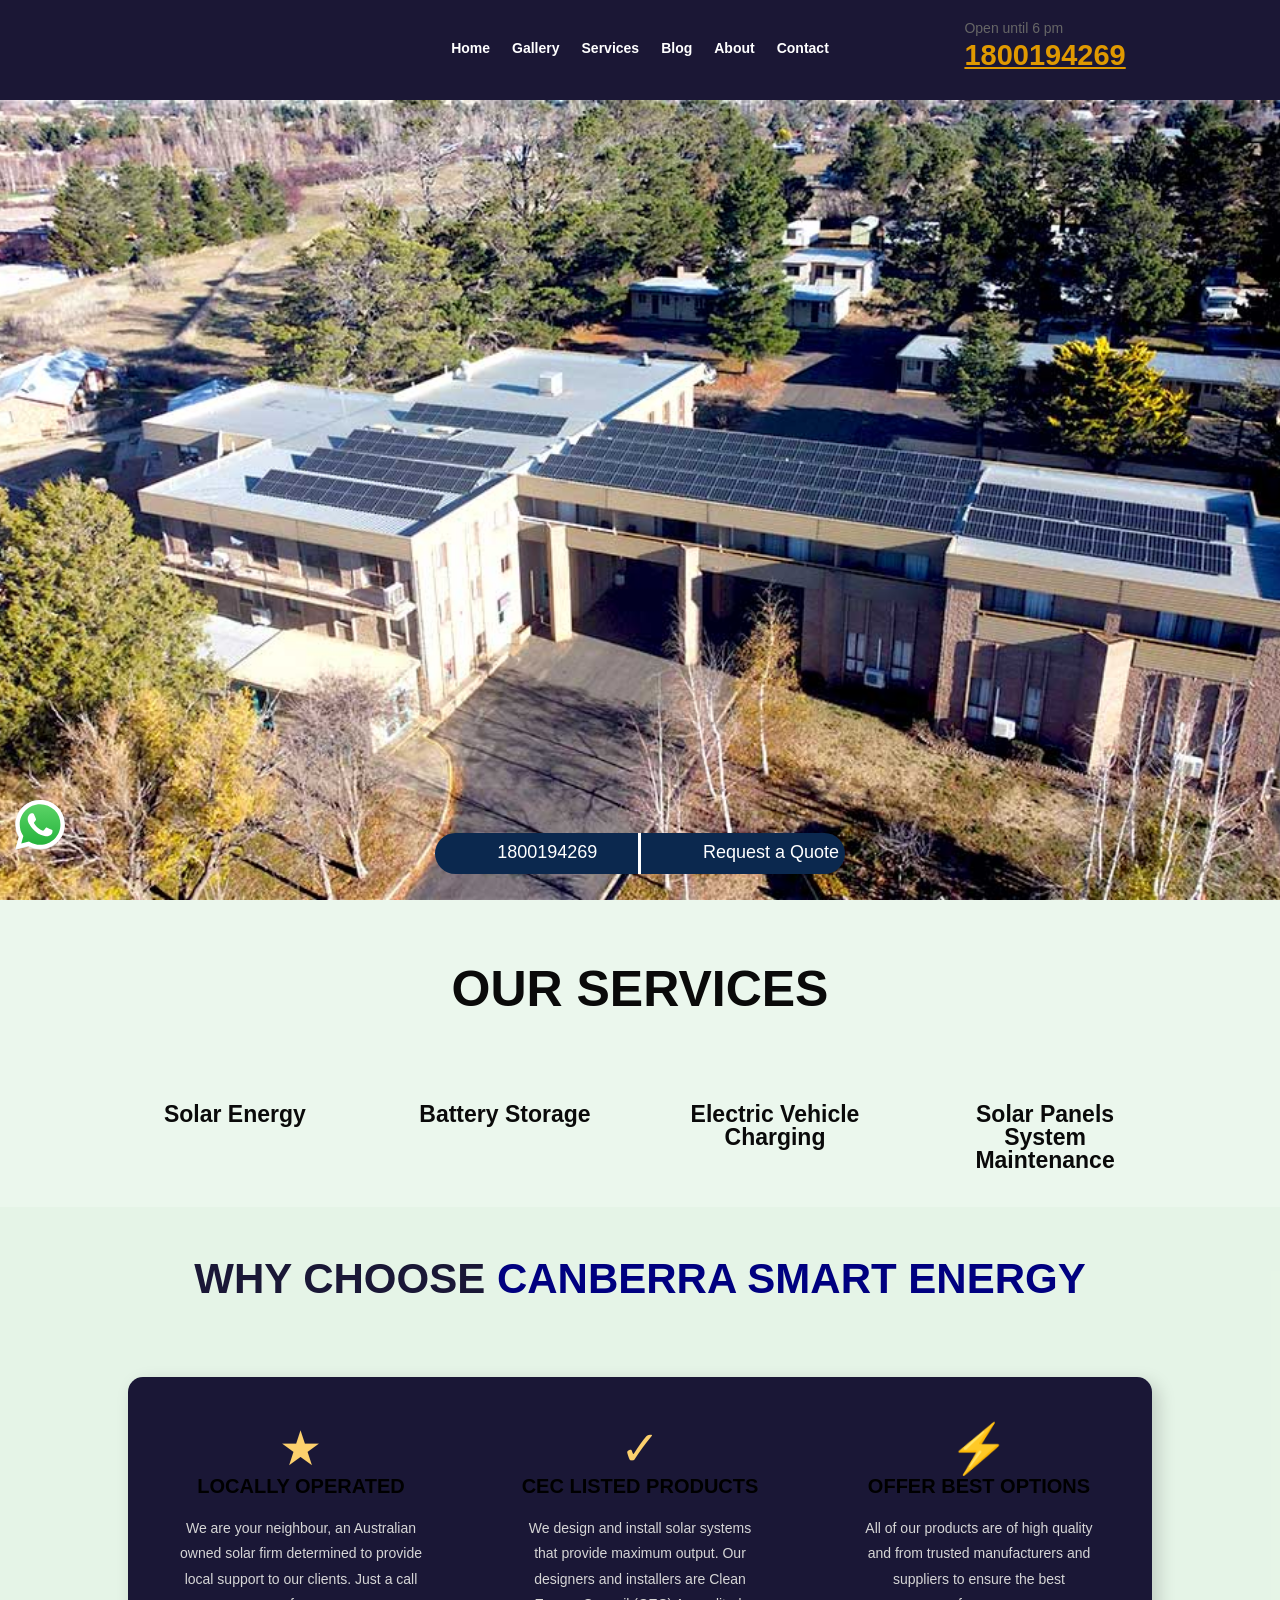
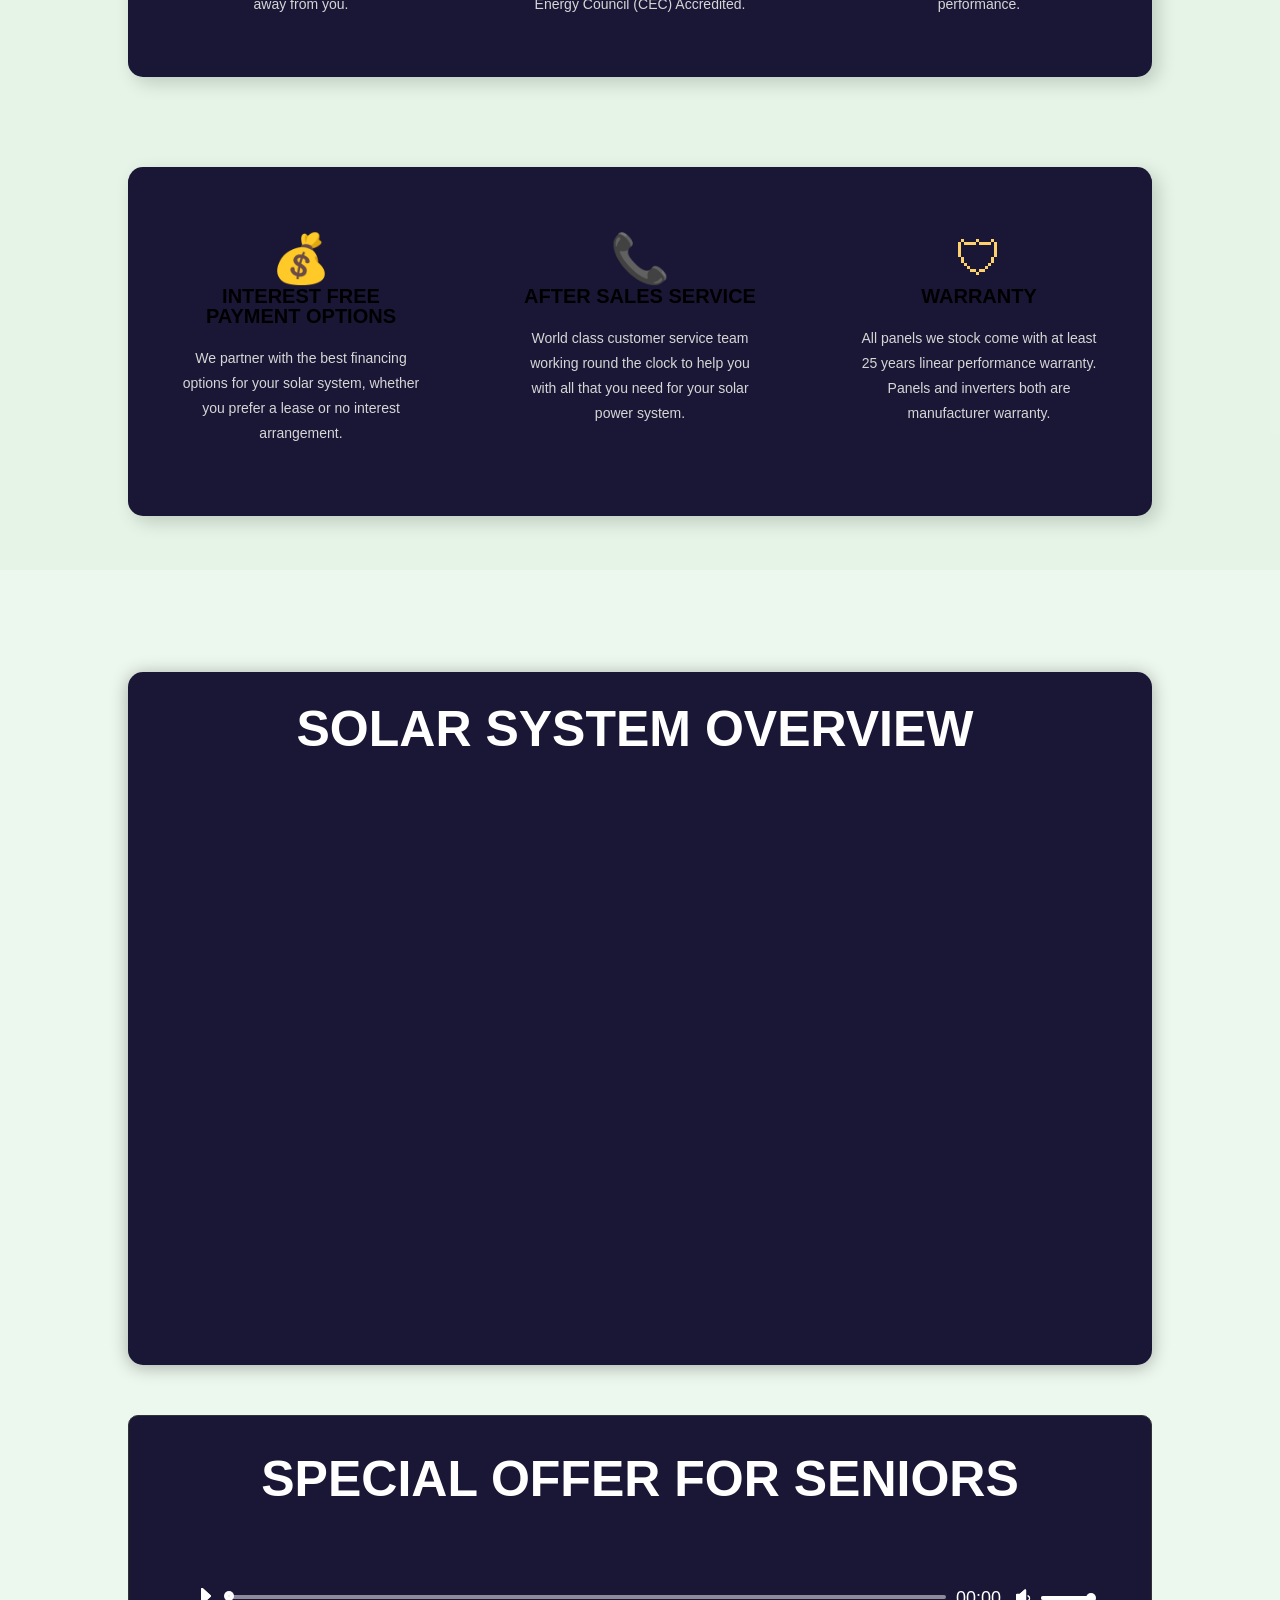
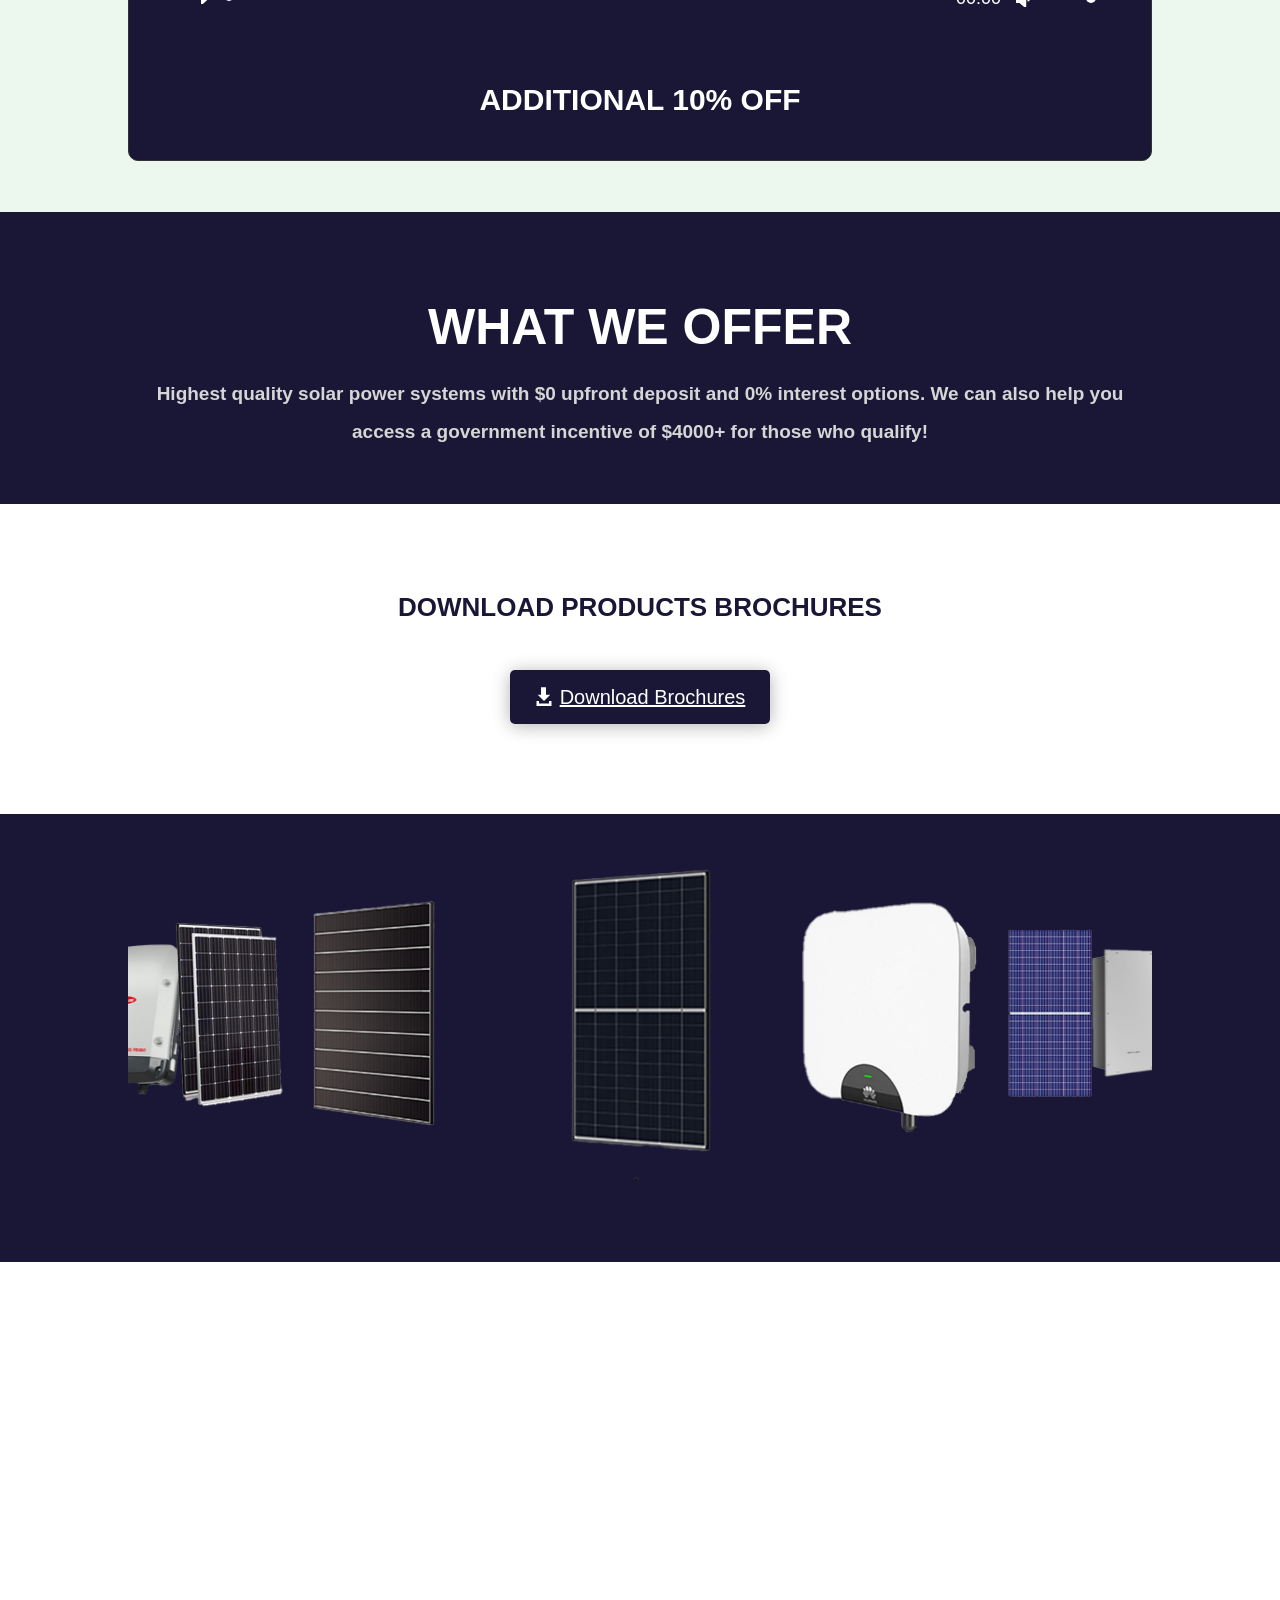
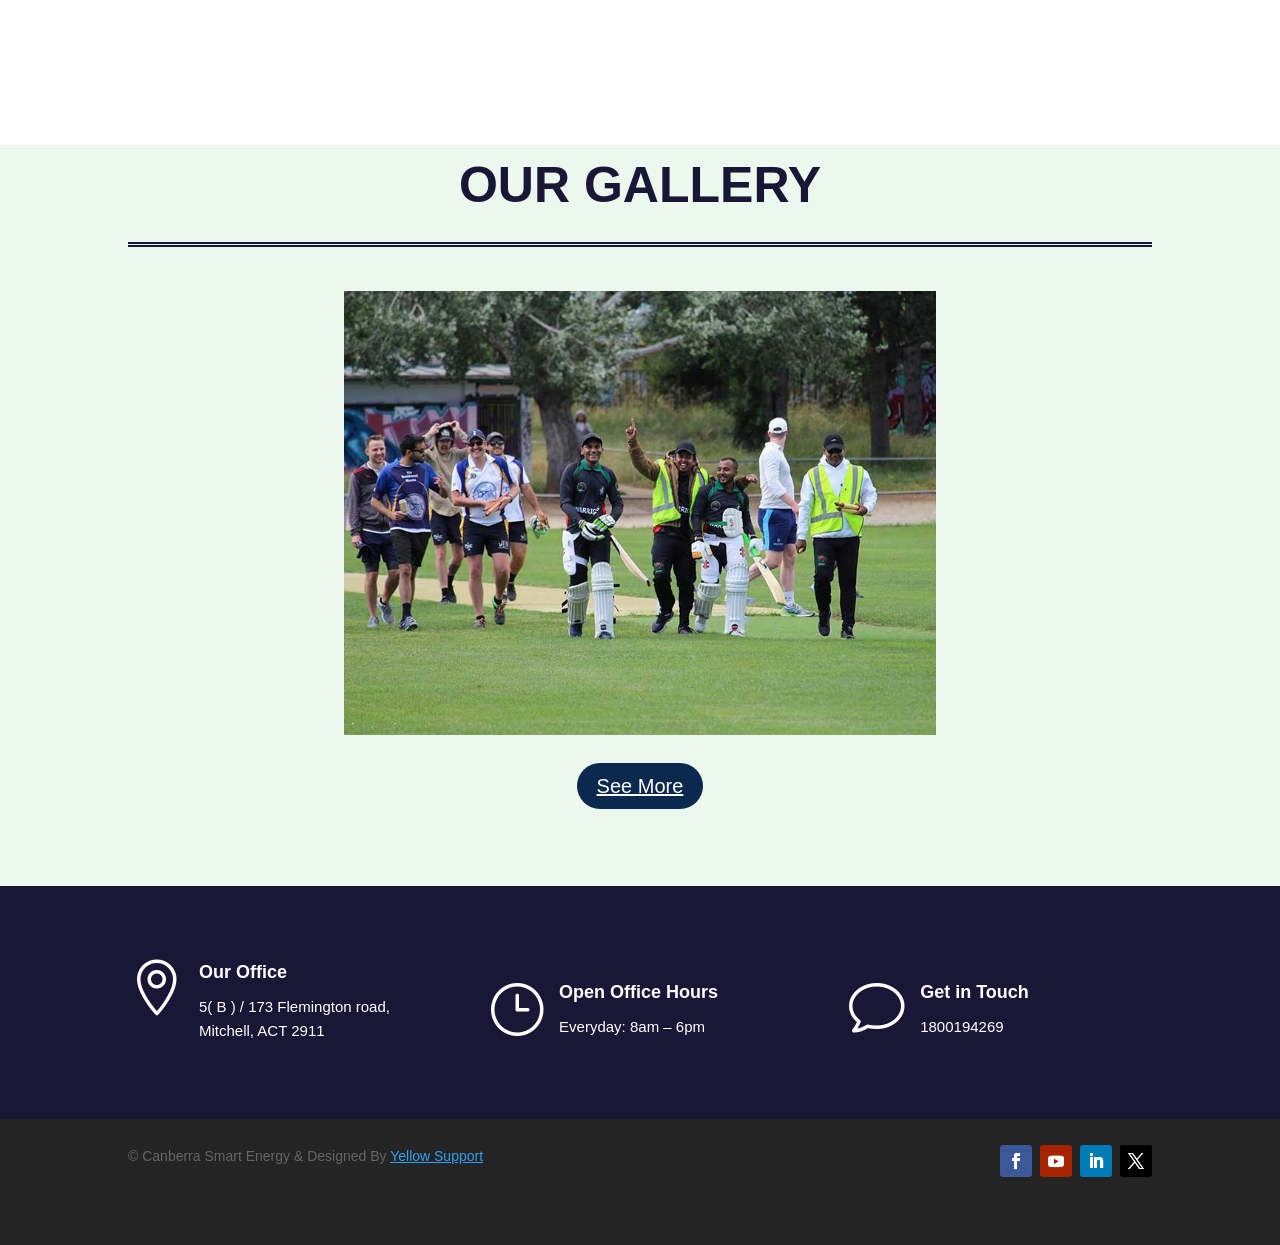
==== commit 46f43e27: "Fix WHY CHOOSE section visibility - remove animation dependencies" ====
--- a/index.html
+++ b/index.html
@@ -563,7 +563,7 @@
 				</div>
 			</div>
 
-			<div class="et_pb_row et_pb_row_3 et_animated et_pb_equal_columns">
+			<div class="et_pb_row et_pb_row_3 et_pb_equal_columns">
 				<div class="et_pb_column et_pb_column_1_3 et_pb_column_6 et_pb_css_mix_blend_mode_passthrough">
 					<div class="et_pb_module et_pb_text et_pb_text_6 et_pb_text_align_center et_pb_bg_layout_dark">
 						<div class="et_pb_text_inner" style="padding:30px 20px;">
@@ -593,7 +593,7 @@
 				</div>
 			</div>
 
-			<div class="et_pb_row et_pb_row_4 et_animated et_pb_equal_columns">
+			<div class="et_pb_row et_pb_row_4 et_pb_equal_columns">
 				<div class="et_pb_column et_pb_column_1_3 et_pb_column_9 et_pb_css_mix_blend_mode_passthrough">
 					<div class="et_pb_module et_pb_text et_pb_text_9 et_pb_text_align_center et_pb_bg_layout_dark">
 						<div class="et_pb_text_inner" style="padding:30px 20px;">
@@ -630,7 +630,7 @@
 				
 				
 				
-				<div class="et_pb_row et_pb_row_8 et_animated et_pb_equal_columns">
+				<div class="et_pb_row et_pb_row_8 et_pb_equal_columns">
 				<div class="et_pb_column et_pb_column_4_4 et_pb_column_25  et_pb_css_mix_blend_mode_passthrough et-last-child">
 				
 				
@@ -1279,7 +1279,7 @@
 				
 				
 				
-				<div class="et_pb_module et_pb_blurb et_pb_blurb_2_tb_footer et_animated  et_pb_text_align_left  et_pb_blurb_position_left et_pb_bg_layout_dark">
+				<div class="et_pb_module et_pb_blurb et_pb_blurb_2_tb_footer  et_pb_text_align_left  et_pb_blurb_position_left et_pb_bg_layout_dark">
 				
 				
 				
@@ -1297,7 +1297,7 @@
 				
 				
 				
-				<div class="et_pb_module et_pb_blurb et_pb_blurb_3_tb_footer et_animated  et_pb_text_align_left  et_pb_blurb_position_left et_pb_bg_layout_dark">
+				<div class="et_pb_module et_pb_blurb et_pb_blurb_3_tb_footer  et_pb_text_align_left  et_pb_blurb_position_left et_pb_bg_layout_dark">
 				
 				
 				
@@ -1315,7 +1315,7 @@
 				
 				
 				
-				<div class="et_pb_module et_pb_blurb et_pb_blurb_4_tb_footer et_animated  et_pb_text_align_left  et_pb_blurb_position_left et_pb_bg_layout_dark">
+				<div class="et_pb_module et_pb_blurb et_pb_blurb_4_tb_footer  et_pb_text_align_left  et_pb_blurb_position_left et_pb_bg_layout_dark">
 				
 				
 				
@@ -1434,7 +1434,7 @@
 			})();
 		</script>
 			<script type="text/javascript">
-				var et_animation_data = [{"class":"et_pb_row_6","style":"slideLeft","repeat":"once","duration":"1000ms","delay":"0ms","intensity":"50%","starting_opacity":"0%","speed_curve":"ease-in-out"},{"class":"et_pb_row_7","style":"slideLeft","repeat":"once","duration":"1000ms","delay":"0ms","intensity":"50%","starting_opacity":"0%","speed_curve":"ease-in-out"},{"class":"et_pb_row_8","style":"slideLeft","repeat":"once","duration":"1000ms","delay":"0ms","intensity":"50%","starting_opacity":"0%","speed_curve":"ease-in-out"},{"class":"et_pb_section_5","style":"fade","repeat":"once","duration":"1000ms","delay":"0ms","intensity":"50%","starting_opacity":"0%","speed_curve":"ease-in-out"},{"class":"et_pb_blurb_2_tb_footer","style":"slideRight","repeat":"once","duration":"1000ms","delay":"0ms","intensity":"10%","starting_opacity":"0%","speed_curve":"ease-in-out"},{"class":"et_pb_blurb_3_tb_footer","style":"slideRight","repeat":"once","duration":"1000ms","delay":"0ms","intensity":"10%","starting_opacity":"0%","speed_curve":"ease-in-out"},{"class":"et_pb_blurb_4_tb_footer","style":"slideRight","repeat":"once","duration":"1000ms","delay":"0ms","intensity":"10%","starting_opacity":"0%","speed_curve":"ease-in-out"}];
+				var et_animation_data = [{"class":"et_pb_section_5","style":"fade","repeat":"once","duration":"1000ms","delay":"0ms","intensity":"50%","starting_opacity":"0%","speed_curve":"ease-in-out"},{"class":"et_pb_blurb_2_tb_footer","style":"slideRight","repeat":"once","duration":"1000ms","delay":"0ms","intensity":"10%","starting_opacity":"0%","speed_curve":"ease-in-out"},{"class":"et_pb_blurb_3_tb_footer","style":"slideRight","repeat":"once","duration":"1000ms","delay":"0ms","intensity":"10%","starting_opacity":"0%","speed_curve":"ease-in-out"},{"class":"et_pb_blurb_4_tb_footer","style":"slideRight","repeat":"once","duration":"1000ms","delay":"0ms","intensity":"10%","starting_opacity":"0%","speed_curve":"ease-in-out"}];
 					var et_link_options_data = [{"class":"et_pb_cta_0","url":"https:\/\/canberrasmartenergy.com.au\/products-brochures\/","target":"_self"},{"class":"et_pb_blurb_0_tb_footer","url":"tel:1800194269","target":"_self"},{"class":"et_pb_blurb_1_tb_footer","url":"#button","target":"_self"}];
 			</script>
 	<!-- Start of LiveChat (www.livechat.com) code 
@@ -1524,7 +1524,7 @@
 /* ]]> */
 </script>
 <script type="text/javascript" src="./js/sticky-elements.js" id="et-builder-modules-script-sticky-js"></script>
-<style id="et-builder-module-design-tb-1652-tb-795-deferred-11-cached-inline-styles">.et_pb_section_0_tb_header{min-height:100px;margin-top:0px;margin-bottom:0px;max-width:100%}.et_pb_section_0_tb_header.et_pb_section{padding-top:0px;padding-bottom:0px;background-color:#1b1735!important}.et_pb_row_0_tb_header{min-height:98.8px}.et_pb_row_0_tb_header.et_pb_row{padding-top:0px!important;padding-bottom:2px!important;margin-right:auto!important;margin-bottom:0px!important;margin-left:auto!important;padding-top:0px;padding-bottom:2px}.et_pb_row_0_tb_header,body #page-container .et-db #et-boc .et-l .et_pb_row_0_tb_header.et_pb_row,body.et_pb_pagebuilder_layout.single #page-container #et-boc .et-l .et_pb_row_0_tb_header.et_pb_row,body.et_pb_pagebuilder_layout.single.et_full_width_page #page-container #et-boc .et-l .et_pb_row_0_tb_header.et_pb_row{max-width:2560px}.et_pb_column_0_tb_header,.et_pb_column_1_tb_header,.et_pb_column_2_tb_header{display:flex;align-items:center;justify-content:center}.et_pb_image_0_tb_header{padding-bottom:0px;width:25%;max-width:100%;text-align:left;margin-left:0}.et_pb_menu_0_tb_header.et_pb_menu ul li a{font-weight:600;color:#FFFFFF!important}.et_pb_menu_0_tb_header.et_pb_menu,.et_pb_menu_1_tb_header.et_pb_menu{background-color:RGBA(255,255,255,0)}.et_pb_menu_0_tb_header.et_pb_menu ul li.current-menu-item a,.et_pb_menu_1_tb_header.et_pb_menu ul li.current-menu-item a,.et_pb_menu_1_tb_header.et_pb_menu .nav li ul.sub-menu a,.et_pb_menu_1_tb_header.et_pb_menu .nav li ul.sub-menu li.current-menu-item a,.et_pb_menu_1_tb_header.et_pb_menu .et_mobile_menu a{color:#FFFFFF!important}.et_pb_menu_0_tb_header.et_pb_menu .nav li ul,.et_pb_menu_0_tb_header.et_pb_menu .et_mobile_menu,.et_pb_menu_0_tb_header.et_pb_menu .et_mobile_menu ul{background-color:RGBA(255,255,255,0)!important}.et_pb_menu_0_tb_header .et_pb_menu_inner_container>.et_pb_menu__logo-wrap,.et_pb_menu_0_tb_header .et_pb_menu__logo-slot{width:auto;max-width:100%}.et_pb_menu_0_tb_header .et_pb_menu_inner_container>.et_pb_menu__logo-wrap .et_pb_menu__logo img,.et_pb_menu_0_tb_header .et_pb_menu__logo-slot .et_pb_menu__logo-wrap img,.et_pb_menu_1_tb_header .et_pb_menu_inner_container>.et_pb_menu__logo-wrap .et_pb_menu__logo img,.et_pb_menu_1_tb_header .et_pb_menu__logo-slot .et_pb_menu__logo-wrap img{height:auto;max-height:none}.et_pb_menu_0_tb_header .mobile_nav .mobile_menu_bar:before,.et_pb_menu_0_tb_header .et_pb_menu__icon.et_pb_menu__search-button,.et_pb_menu_0_tb_header .et_pb_menu__icon.et_pb_menu__close-search-button,.et_pb_menu_0_tb_header .et_pb_menu__icon.et_pb_menu__cart-button{color:#2ea3f2}.et_pb_section_1_tb_header.et_pb_section{padding-top:0px;padding-right:0px;padding-bottom:0px;padding-left:0px;margin-top:0px;margin-right:0px;margin-bottom:0px;margin-left:0px;background-color:#1b1735!important}.et_pb_row_1_tb_header.et_pb_row{padding-top:0px!important;padding-right:0px!important;padding-bottom:0px!important;padding-left:0px!important;margin-top:0px!important;margin-right:10px!important;margin-bottom:0px!important;margin-left:10px!important;padding-top:0px;padding-right:0px;padding-bottom:0px;padding-left:0px}.et_pb_row_1_tb_header,body #page-container .et-db #et-boc .et-l .et_pb_row_1_tb_header.et_pb_row,body.et_pb_pagebuilder_layout.single #page-container #et-boc .et-l .et_pb_row_1_tb_header.et_pb_row,body.et_pb_pagebuilder_layout.single.et_full_width_page #page-container #et-boc .et-l .et_pb_row_1_tb_header.et_pb_row,.et_pb_row_2_tb_header,body #page-container .et-db #et-boc .et-l .et_pb_row_2_tb_header.et_pb_row,body.et_pb_pagebuilder_layout.single #page-container #et-boc .et-l .et_pb_row_2_tb_header.et_pb_row,body.et_pb_pagebuilder_layout.single.et_full_width_page #page-container #et-boc .et-l .et_pb_row_2_tb_header.et_pb_row{width:90%}.et_pb_row_1_tb_header,.et_pb_row_2_tb_header{display:flex}.et_pb_text_1_tb_header{font-weight:600;font-size:20px;position:relative;bottom:-50px;top:auto;right:-16px;left:auto}.et_pb_row_2_tb_header.et_pb_row{padding-top:10px!important;padding-right:0px!important;padding-bottom:10px!important;padding-left:0px!important;margin-top:0px!important;margin-right:10px!important;margin-bottom:0px!important;margin-left:10px!important;padding-top:10px;padding-right:0px;padding-bottom:10px;padding-left:0px}.et_pb_menu_1_tb_header.et_pb_menu ul li a{font-weight:700;color:#FFFFFF!important}.et_pb_menu_1_tb_header{padding-top:0px;padding-bottom:0px;margin-top:0px!important;margin-bottom:0px!important}.et_pb_menu_1_tb_header.et_pb_menu .nav li ul{background-color:#1b1735!important;border-color:rgba(27,23,53,0.69)}.et_pb_menu_1_tb_header.et_pb_menu .et_mobile_menu{border-color:rgba(27,23,53,0.69)}.et_pb_menu_1_tb_header.et_pb_menu .et_mobile_menu,.et_pb_menu_1_tb_header.et_pb_menu .et_mobile_menu ul{background-color:#1b1735!important}.et_pb_menu_1_tb_header .et_pb_menu_inner_container>.et_pb_menu__logo-wrap,.et_pb_menu_1_tb_header .et_pb_menu__logo-slot{width:13%;max-width:100%}.et_pb_menu_1_tb_header .mobile_nav .mobile_menu_bar:before,.et_pb_menu_1_tb_header .et_pb_menu__icon.et_pb_menu__search-button,.et_pb_menu_1_tb_header .et_pb_menu__icon.et_pb_menu__close-search-button,.et_pb_menu_1_tb_header .et_pb_menu__icon.et_pb_menu__cart-button{color:#FFFFFF}@media only screen and (min-width:981px){.et_pb_section_1_tb_header{display:none!important}}@media only screen and (max-width:980px){.et_pb_image_0_tb_header .et_pb_image_wrap img{width:auto}}@media only screen and (min-width:768px) and (max-width:980px){.et_pb_section_0_tb_header{display:none!important}}@media only screen and (max-width:767px){.et_pb_section_0_tb_header{display:none!important}.et_pb_image_0_tb_header .et_pb_image_wrap img{width:auto}.et_pb_menu_1_tb_header .et_pb_menu_inner_container>.et_pb_menu__logo-wrap,.et_pb_menu_1_tb_header .et_pb_menu__logo-slot{width:25%}}.et_pb_section_0_tb_footer.et_pb_section{padding-top:0px;padding-bottom:0px;background-color:rgba(0,0,0,0)!important}.et_pb_section_0_tb_footer{z-index:99999;position:fixed!important;bottom:0px;top:auto;left:50%;right:auto;transform:translateX(-50%)}body.logged-in.admin-bar .et_pb_section_0_tb_footer{top:auto}.et_pb_row_0_tb_footer.et_pb_row{padding-right:2vw!important;padding-left:2vw!important;margin-top:0px!important;margin-right:0px!important;margin-bottom:0px!important;margin-left:0px!important;padding-right:2vw;padding-left:2vw}.et_pb_row_0_tb_footer,body #page-container .et-db #et-boc .et-l .et_pb_row_0_tb_footer.et_pb_row,body.et_pb_pagebuilder_layout.single #page-container #et-boc .et-l .et_pb_row_0_tb_footer.et_pb_row,body.et_pb_pagebuilder_layout.single.et_full_width_page #page-container #et-boc .et-l .et_pb_row_0_tb_footer.et_pb_row{width:100%;max-width:100%}.et_pb_column_1_tb_footer{display:grid;grid-template-columns:50% 50%}.et_pb_blurb_0_tb_footer.et_pb_blurb p,.et_pb_blurb_1_tb_footer.et_pb_blurb p{line-height:1em}.et_pb_blurb_0_tb_footer.et_pb_blurb{line-height:1em;background-color:#0b284e;border-radius:100px 0 0 100px;overflow:hidden;border-color:RGBA(0,0,0,0) #FFFFFF RGBA(0,0,0,0) RGBA(0,0,0,0);border-right-width:2px;padding-top:10px!important;padding-bottom:3px!important;padding-left:15px!important;margin-top:0px!important;margin-bottom:0px!important}.et_pb_blurb_0_tb_footer .et-pb-icon,.et_pb_blurb_1_tb_footer .et-pb-icon{font-size:22px;color:#FFFFFF;font-family:ETmodules!important;font-weight:400!important}.et_pb_blurb_1_tb_footer.et_pb_blurb{line-height:1em;background-color:#0b284e;border-radius:0 100px 100px 0;overflow:hidden;border-color:RGBA(0,0,0,0) RGBA(0,0,0,0) RGBA(0,0,0,0) #FFFFFF;border-left-width:1px;padding-top:10px!important;padding-bottom:3px!important;padding-left:15px!important;margin-top:0px!important;margin-bottom:0px!important}.et_pb_section_1_tb_footer.et_pb_section{background-color:#10254c!important}.et_pb_text_0_tb_footer.et_pb_text{color:#FFFFFF!important}.et_pb_text_0_tb_footer h2{font-weight:600;font-size:35px}.et_pb_contact_form_0_tb_footer.et_pb_contact_form_container .input,.et_pb_contact_form_0_tb_footer.et_pb_contact_form_container .input[type="checkbox"]+label i,.et_pb_contact_form_0_tb_footer.et_pb_contact_form_container .input[type="radio"]+label i{border-radius:10px 10px 10px 10px;overflow:hidden}body #page-container .et_pb_section .et_pb_contact_form_0_tb_footer.et_pb_contact_form_container.et_pb_module .et_pb_button{color:#10254c!important;border-radius:10px;background-color:#7CDA24!important;padding-right:40px!important;padding-left:40px!important}.et_pb_section_2_tb_footer.et_pb_section{padding-top:4px;background-color:#1a1736!important}.et_pb_row_2_tb_footer.et_pb_row{padding-top:40px!important;padding-top:40px}.et_pb_blurb_2_tb_footer.et_pb_blurb .et_pb_module_header,.et_pb_blurb_2_tb_footer.et_pb_blurb .et_pb_module_header a,.et_pb_blurb_3_tb_footer.et_pb_blurb .et_pb_module_header,.et_pb_blurb_3_tb_footer.et_pb_blurb .et_pb_module_header a,.et_pb_blurb_4_tb_footer.et_pb_blurb .et_pb_module_header,.et_pb_blurb_4_tb_footer.et_pb_blurb .et_pb_module_header a{font-weight:700;color:#ffffff!important;line-height:1.4em}.et_pb_blurb_2_tb_footer.et_pb_blurb{font-size:15px;margin-top:30px!important}.et_pb_blurb_2_tb_footer .et-pb-icon,.et_pb_blurb_3_tb_footer .et-pb-icon,.et_pb_blurb_4_tb_footer .et-pb-icon{font-size:56px;color:#ffffff;font-family:ETmodules!important;font-weight:400!important}.et_pb_blurb_2_tb_footer .et_pb_blurb_content,.et_pb_blurb_3_tb_footer .et_pb_blurb_content,.et_pb_blurb_4_tb_footer .et_pb_blurb_content{max-width:1100px}.et_pb_blurb_3_tb_footer.et_pb_blurb,.et_pb_blurb_4_tb_footer.et_pb_blurb{font-size:15px;margin-top:50px!important}.et_pb_section_3_tb_footer.et_pb_section{padding-top:0px;padding-bottom:50px;margin-top:0px;margin-bottom:0px;margin-left:0px;background-color:#242424!important}.et_pb_row_3_tb_footer.et_pb_row{padding-bottom:10px!important;padding-bottom:10px}.et_pb_column_0_tb_footer{border-right-width:1px;border-right-color:#d8d8d8;z-index:11!important;position:relative}.et_pb_social_media_follow_network_0_tb_footer a.icon{background-color:#3b5998!important}.et_pb_social_media_follow_network_1_tb_footer a.icon{background-color:#a82400!important}.et_pb_social_media_follow_network_2_tb_footer a.icon{background-color:#007bb6!important}.et_pb_social_media_follow_network_3_tb_footer a.icon{background-color:#000000!important}.et_pb_section_1_tb_footer{margin-left:auto!important;margin-right:auto!important}@media only screen and (min-width:981px){.et_pb_row_0_tb_footer{display:flex;align-items:center}.et_pb_section_1_tb_footer{width:50%}}@media only screen and (max-width:980px){.et_pb_row_0_tb_footer.et_pb_row{padding-right:10vw!important;padding-left:10vw!important;padding-right:10vw!important;padding-left:10vw!important}.et_pb_row_0_tb_footer{display:block}.et_pb_blurb_0_tb_footer.et_pb_blurb{border-right-width:2px;border-right-color:#FFFFFF}.et_pb_blurb_1_tb_footer.et_pb_blurb{border-left-width:1px;border-left-color:#FFFFFF}body #page-container .et_pb_section .et_pb_contact_form_0_tb_footer.et_pb_contact_form_container.et_pb_module .et_pb_button:after{display:inline-block;opacity:0}body #page-container .et_pb_section .et_pb_contact_form_0_tb_footer.et_pb_contact_form_container.et_pb_module .et_pb_button:hover:after{opacity:1}.et_pb_column_0_tb_footer{border-right-width:0px;border-right-color:#d8d8d8}}@media only screen and (max-width:767px){.et_pb_row_0_tb_footer.et_pb_row{padding-top:0px!important;padding-right:5vw!important;padding-bottom:5px!important;padding-left:5vw!important;padding-top:0px!important;padding-right:5vw!important;padding-bottom:5px!important;padding-left:5vw!important}.et_pb_row_0_tb_footer{display:block}.et_pb_blurb_0_tb_footer.et_pb_blurb .et_pb_module_header,.et_pb_blurb_0_tb_footer.et_pb_blurb .et_pb_module_header a,.et_pb_blurb_1_tb_footer.et_pb_blurb .et_pb_module_header,.et_pb_blurb_1_tb_footer.et_pb_blurb .et_pb_module_header a{font-size:12px}.et_pb_blurb_0_tb_footer.et_pb_blurb{border-right-width:2px;border-right-color:#FFFFFF;padding-top:8px!important;padding-bottom:0px!important;padding-left:15px!important}.et_pb_blurb_0_tb_footer .et-pb-icon,.et_pb_blurb_1_tb_footer .et-pb-icon{font-size:15px}.et_pb_blurb_1_tb_footer.et_pb_blurb{border-left-width:1px;border-left-color:#FFFFFF;padding-top:8px!important;padding-bottom:0px!important;padding-left:15px!important}body #page-container .et_pb_section .et_pb_contact_form_0_tb_footer.et_pb_contact_form_container.et_pb_module .et_pb_button:after{display:inline-block;opacity:0}body #page-container .et_pb_section .et_pb_contact_form_0_tb_footer.et_pb_contact_form_container.et_pb_module .et_pb_button:hover:after{opacity:1}.et_pb_column_0_tb_footer{border-right-width:0px;border-right-color:#d8d8d8}}.et_pb_fullwidth_slider_0,.et_pb_fullwidth_slider_0 .et_pb_slide{height:800px;min-height:800px;max-height:800px}.et_pb_section_1.et_pb_section{padding-top:1px;padding-bottom:0px;background-color:rgba(227,244,229,0.69)!important}.et_pb_row_0.et_pb_row{padding-top:50px!important;padding-top:50px}.et_pb_text_0.et_pb_text,.et_pb_text_19.et_pb_text{color:#232323!important}.et_pb_text_0,.et_pb_text_19{line-height:2em;font-weight:700;font-size:19px;line-height:2em;margin-top:1px!important;margin-bottom:9px!important}.et_pb_text_0 h1{font-family:'Poppins',Helvetica,Arial,Lucida,sans-serif;font-weight:600;font-size:40px;line-height:1.3em}.et_pb_text_0 h2{font-family:'Rubik',Helvetica,Arial,Lucida,sans-serif;font-weight:900;text-transform:uppercase;font-size:50px;line-height:1.5em}.et_pb_row_1.et_pb_row{padding-top:3px!important;padding-top:3px}.et_pb_text_1 h2,.et_pb_text_2 h2,.et_pb_text_3 h2,.et_pb_text_4 h2{font-weight:600;text-align:center}.et_pb_section_2.et_pb_section{padding-top:2px;padding-right:0px;padding-bottom:54px;padding-left:0px;background-color:rgba(227,244,229,0.69)!important}.et_pb_row_2.et_pb_row{padding-top:40px!important;padding-right:0px!important;padding-bottom:27px!important;padding-left:0px!important;padding-top:40px;padding-right:0px;padding-bottom:27px;padding-left:0px}.et_pb_text_5{line-height:2em;line-height:2em;margin-top:-2px!important;margin-bottom:0px!important}.et_pb_text_5 h1,.et_pb_text_16 h1,.et_pb_text_19 h1{font-weight:600;font-size:40px;line-height:1.3em}.et_pb_text_5 h2{font-weight:800;text-transform:uppercase;font-size:50px;line-height:1.5em}.et_pb_row_3,.et_pb_row_4,.et_pb_row_5{background-color:#1a1736;border-radius:15px;overflow:hidden;box-shadow:6px 6px 18px 0px rgba(0,0,0,0.17);margin-top:30px!important}.et_pb_row_3.et_pb_row{padding-top:50px!important;padding-right:30px!important;padding-bottom:40px!important;padding-left:30px!important;padding-top:50px;padding-right:30px;padding-bottom:40px;padding-left:30px}.dsm_gradient_text_0 h1.dsm-gradient-text,.dsm_gradient_text_0 h2.dsm-gradient-text,.dsm_gradient_text_0 h3.dsm-gradient-text,.dsm_gradient_text_0 h4.dsm-gradient-text,.dsm_gradient_text_0 h5.dsm-gradient-text,.dsm_gradient_text_0 h6.dsm-gradient-text,.dsm_gradient_text_2 h1.dsm-gradient-text,.dsm_gradient_text_2 h2.dsm-gradient-text,.dsm_gradient_text_2 h3.dsm-gradient-text,.dsm_gradient_text_2 h4.dsm-gradient-text,.dsm_gradient_text_2 h5.dsm-gradient-text,.dsm_gradient_text_2 h6.dsm-gradient-text,.dsm_gradient_text_4 h1.dsm-gradient-text,.dsm_gradient_text_4 h2.dsm-gradient-text,.dsm_gradient_text_4 h3.dsm-gradient-text,.dsm_gradient_text_4 h4.dsm-gradient-text,.dsm_gradient_text_4 h5.dsm-gradient-text,.dsm_gradient_text_4 h6.dsm-gradient-text,.dsm_gradient_text_6 h1.dsm-gradient-text,.dsm_gradient_text_6 h2.dsm-gradient-text,.dsm_gradient_text_6 h3.dsm-gradient-text,.dsm_gradient_text_6 h4.dsm-gradient-text,.dsm_gradient_text_6 h5.dsm-gradient-text,.dsm_gradient_text_6 h6.dsm-gradient-text,.dsm_gradient_text_8 h1.dsm-gradient-text,.dsm_gradient_text_8 h2.dsm-gradient-text,.dsm_gradient_text_8 h3.dsm-gradient-text,.dsm_gradient_text_8 h4.dsm-gradient-text,.dsm_gradient_text_8 h5.dsm-gradient-text,.dsm_gradient_text_8 h6.dsm-gradient-text,.dsm_gradient_text_9 h1.dsm-gradient-text,.dsm_gradient_text_9 h2.dsm-gradient-text,.dsm_gradient_text_9 h3.dsm-gradient-text,.dsm_gradient_text_9 h4.dsm-gradient-text,.dsm_gradient_text_9 h5.dsm-gradient-text,.dsm_gradient_text_9 h6.dsm-gradient-text,.dsm_gradient_text_10 h1.dsm-gradient-text,.dsm_gradient_text_10 h2.dsm-gradient-text,.dsm_gradient_text_10 h3.dsm-gradient-text,.dsm_gradient_text_10 h4.dsm-gradient-text,.dsm_gradient_text_10 h5.dsm-gradient-text,.dsm_gradient_text_10 h6.dsm-gradient-text{font-weight:800;font-size:21px}.dsm_gradient_text_0 .dsm-gradient-text,.dsm_gradient_text_2 .dsm-gradient-text,.dsm_gradient_text_4 .dsm-gradient-text,.dsm_gradient_text_6 .dsm-gradient-text,.dsm_gradient_text_8 .dsm-gradient-text,.dsm_gradient_text_9 .dsm-gradient-text,.dsm_gradient_text_10 .dsm-gradient-text,.dsm_gradient_text_11 .dsm-gradient-text{background-image:linear-gradient(225deg,#a78137 0%,#fcd06d 100%)}.et_pb_text_6.et_pb_text,.et_pb_text_7.et_pb_text,.et_pb_text_8.et_pb_text,.et_pb_text_9.et_pb_text,.et_pb_text_10.et_pb_text,.et_pb_text_11.et_pb_text,.et_pb_text_12.et_pb_text,.et_pb_text_16.et_pb_text{color:#D6D6D6!important}.et_pb_text_6 h1,.et_pb_text_7 h1,.et_pb_text_8 h1,.et_pb_text_9 h1,.et_pb_text_10 h1,.et_pb_text_11 h1,.et_pb_text_12 h1{color:#FFFFFF!important}.et_pb_text_6 h3,.et_pb_text_7 h3,.et_pb_text_8 h3,.et_pb_text_9 h3,.et_pb_text_10 h3,.et_pb_text_11 h3,.et_pb_text_12 h3{font-weight:700;color:#000000!important}.et_pb_row_4.et_pb_row{padding-top:50px!important;padding-right:30px!important;padding-bottom:40px!important;padding-left:30px!important;margin-top:90px!important;margin-right:auto!important;margin-left:auto!important;padding-top:50px;padding-right:30px;padding-bottom:40px;padding-left:30px}.et_pb_row_5.et_pb_row{padding-top:50px!important;padding-right:30px!important;padding-bottom:30px!important;padding-left:30px!important;margin-top:90px!important;padding-top:50px;padding-right:30px;padding-bottom:30px;padding-left:30px}.et_pb_image_0{text-align:left;margin-left:0}.et_pb_image_1,.et_pb_cta_0.et_pb_promo .et_pb_button_wrapper{text-align:center}.et_pb_row_6,.et_pb_row_7,.et_pb_row_8{background-color:#1a1736;border-radius:15px 15px 15px 15px;overflow:hidden;box-shadow:0px 2px 18px 0px rgba(0,0,0,0.3)}.et_pb_row_6.et_pb_row,.et_pb_row_7.et_pb_row{padding-top:50px!important;padding-right:30px!important;padding-bottom:30px!important;padding-left:10px!important;margin-top:90px!important;padding-top:50px;padding-right:30px;padding-bottom:30px;padding-left:10px}.dsm_gradient_text_11 h1.dsm-gradient-text,.dsm_gradient_text_11 h2.dsm-gradient-text,.dsm_gradient_text_11 h3.dsm-gradient-text,.dsm_gradient_text_11 h4.dsm-gradient-text,.dsm_gradient_text_11 h5.dsm-gradient-text,.dsm_gradient_text_11 h6.dsm-gradient-text{font-weight:800;text-transform:uppercase;font-size:24px;text-align:center}.dsm_gradient_text_11{padding-top:0px;padding-bottom:0px;margin-top:0px!important;margin-bottom:0px!important}.et_pb_gallery_0,.et_pb_row_11,body #page-container .et-db #et-boc .et-l .et_pb_row_11.et_pb_row,body.et_pb_pagebuilder_layout.single #page-container #et-boc .et-l .et_pb_row_11.et_pb_row,body.et_pb_pagebuilder_layout.single.et_full_width_page #page-container #et-boc .et-l .et_pb_row_11.et_pb_row{width:100%;max-width:100%}.et_pb_section_3.et_pb_section{background-color:#ecf7ed!important}.et_pb_row_8.et_pb_row{padding-top:20px!important;padding-right:30px!important;padding-bottom:30px!important;padding-left:20px!important;margin-top:50px!important;padding-top:20px;padding-right:30px;padding-bottom:30px;padding-left:20px}.et_pb_text_13.et_pb_text,.et_pb_text_14.et_pb_text,.et_pb_text_15.et_pb_text{color:#1a1736!important}.et_pb_text_13{line-height:2em;font-weight:700;font-size:19px;line-height:2em;margin-top:0px!important;margin-bottom:10px!important}.et_pb_text_13 h1{font-weight:600;font-size:40px;color:#000000!important;line-height:1.3em}.et_pb_text_13 h2,.et_pb_text_14 h2,.et_pb_text_15 h2,.et_pb_text_16 h2{font-weight:900;text-transform:uppercase;font-size:50px;color:#FFFFFF!important;line-height:1.5em}.et_pb_video_0 .et_pb_video_overlay_hover:hover{background-color:rgba(0,0,0,.6)}.et_pb_row_9{background-color:#1a1736;border-radius:10px 10px 10px 10px;overflow:hidden;border-width:1px}.et_pb_row_9.et_pb_row{margin-top:50px!important}.et_pb_text_14,.et_pb_text_15{line-height:2em;font-weight:700;font-size:19px;line-height:2em;margin-bottom:10px!important}.et_pb_text_14 h1,.et_pb_text_15 h1{font-weight:600;font-size:40px;color:#FFFFFF!important;line-height:1.3em}.et_pb_text_15 h3{font-weight:700;text-transform:uppercase;font-size:30px;color:#FFFFFF!important}.et_pb_section_4.et_pb_section{background-color:#1a1736!important}.et_pb_text_16{line-height:2em;font-weight:700;font-size:19px;line-height:2em;margin-top:1px!important;margin-bottom:27px!important}.et_pb_row_11,.et_pb_cta_0.et_pb_promo{background-color:#FFFFFF}.et_pb_row_11.et_pb_row{padding-top:50px!important;padding-bottom:50px!important;padding-top:50px;padding-bottom:50px}.et_pb_cta_0.et_pb_promo h2,.et_pb_cta_0.et_pb_promo h1.et_pb_module_header,.et_pb_cta_0.et_pb_promo h3.et_pb_module_header,.et_pb_cta_0.et_pb_promo h4.et_pb_module_header,.et_pb_cta_0.et_pb_promo h5.et_pb_module_header,.et_pb_cta_0.et_pb_promo h6.et_pb_module_header{font-weight:700!important;text-transform:uppercase!important;color:#1a1736!important}body #page-container .et_pb_section .et_pb_cta_0.et_pb_promo .et_pb_promo_button.et_pb_button{color:#FFFFFF!important;border-radius:5px;background-color:#1a1736}body #page-container .et_pb_section .et_pb_cta_0.et_pb_promo .et_pb_promo_button.et_pb_button:after{display:none}body #page-container .et_pb_section .et_pb_cta_0.et_pb_promo .et_pb_promo_button.et_pb_button:before{content:attr(data-icon);font-family:ETmodules!important;font-weight:400!important;line-height:inherit;font-size:inherit!important;opacity:1;margin-left:-1.3em;right:auto;display:inline-block;font-family:ETmodules!important;font-weight:400!important}body #page-container .et_pb_section .et_pb_cta_0.et_pb_promo .et_pb_promo_button.et_pb_button:hover:before{margin-left:.3em;right:auto;margin-left:-1.3em}.et_pb_cta_0 .et_pb_button{box-shadow:0px 2px 18px 0px rgba(0,0,0,0.3)}body #page-container .et_pb_section .et_pb_cta_0.et_pb_promo .et_pb_button_wrapper .et_pb_promo_button.et_pb_button{padding-top:10px!important;padding-right:25px!important;padding-bottom:10px!important;padding-left:50px!important;margin-top:20px!important}.et_pb_row_12.et_pb_row{padding-bottom:2px!important;padding-bottom:2px}.et_pb_section_5.et_pb_section{padding-top:3px;padding-bottom:30px;background-color:#ecf7ed!important}.et_pb_row_13.et_pb_row{padding-top:9px!important;padding-top:9px}.et_pb_text_18 h2{font-weight:800;font-size:45px;color:#1a1736!important;text-align:center}.et_pb_text_18{margin-top:41px!important}.et_pb_divider_0:before,.et_pb_divider_1:before{border-top-color:#1a1736;border-top-style:double;border-top-width:5px}.et_pb_video_1 .et_pb_video_overlay .et_pb_video_play,.et_pb_video_2 .et_pb_video_overlay .et_pb_video_play,.et_pb_video_3 .et_pb_video_overlay .et_pb_video_play,.et_pb_video_4 .et_pb_video_overlay .et_pb_video_play{color:rgba(0,0,0,0)}.et_pb_video_1 .et_pb_video_overlay_hover:hover,.et_pb_video_2 .et_pb_video_overlay_hover:hover,.et_pb_video_3 .et_pb_video_overlay_hover:hover,.et_pb_video_4 .et_pb_video_overlay_hover:hover{background-color:rgba(0,0,0,0.6)}body #page-container .et_pb_section .et_pb_button_0,body #page-container .et_pb_section .et_pb_button_1{border-radius:100px;background-color:#0b284e}body #page-container .et_pb_section .et_pb_button_0,body #page-container .et_pb_section .et_pb_button_0:hover,body #page-container .et_pb_section .et_pb_button_1,body #page-container .et_pb_section .et_pb_button_1:hover{padding:0.3em 1em!important}body #page-container .et_pb_section .et_pb_button_0:before,body #page-container .et_pb_section .et_pb_button_0:after,body #page-container .et_pb_section .et_pb_button_1:before,body #page-container .et_pb_section .et_pb_button_1:after{display:none!important}.et_pb_button_0,.et_pb_button_0:after,.et_pb_button_1,.et_pb_button_1:after{transition:all 300ms ease 0ms}.et_pb_section_6.et_pb_section{padding-top:2px;background-color:#ecf7ed!important}.et_pb_row_16.et_pb_row{padding-top:0px!important;padding-bottom:0px!important;margin-top:0px!important;margin-bottom:0px!important;padding-top:0px;padding-bottom:0px}.et_pb_text_19 h2{font-weight:900;text-transform:uppercase;font-size:50px;color:#1a1736!important;line-height:1.5em}.et_pb_slider .et_pb_slide_0{background-image:url(./images/cannberra-solar-shine-cover2.jpg)}.et_pb_slider .et_pb_slide_1{background-image:url(./images/ads-slide-1-1.png)}.et_pb_slider .et_pb_slide_2{background-image:url(./images/ads-slide.png)}.et_pb_slider .et_pb_slide_3{background-image:url(./images/canberra-slider-1.jpg)}.et_pb_slider .et_pb_slide_4{background-image:url(./images/194005147_832113237410582_1978032953710531386_n.jpg)}.et_pb_slider .et_pb_slide_5{background-image:url(./images/canberra-slider-4.jpg)}.et_pb_slider .et_pb_slide_6{background-image:url(./images/slider-1.png)}.et_pb_gallery_0.et_pb_gallery.et_pb_module{margin-left:auto!important;margin-right:auto!important}@media only screen and (max-width:980px){.et_pb_fullwidth_slider_0,.et_pb_fullwidth_slider_0 .et_pb_slide{height:400px;min-height:400px;max-height:400px}.et_pb_text_0 h2,.et_pb_text_5 h2,.et_pb_text_13 h2,.et_pb_text_14 h2,.et_pb_text_15 h2,.et_pb_text_16 h2,.et_pb_text_19 h2{font-size:24px}.et_pb_image_0 .et_pb_image_wrap img,.et_pb_image_1 .et_pb_image_wrap img{width:auto}.et_pb_text_15 h3{font-size:30px}body #page-container .et_pb_section .et_pb_cta_0.et_pb_promo .et_pb_promo_button.et_pb_button:before{line-height:inherit;font-size:inherit!important;margin-left:-1.3em;right:auto;display:inline-block;opacity:1;content:attr(data-icon);font-family:ETmodules!important;font-weight:400!important}body #page-container .et_pb_section .et_pb_cta_0.et_pb_promo .et_pb_promo_button.et_pb_button:after{display:none}body #page-container .et_pb_section .et_pb_cta_0.et_pb_promo .et_pb_promo_button.et_pb_button:hover:before{margin-left:.3em;right:auto;margin-left:-1.3em}.et_pb_slider .et_pb_slide_1,.et_pb_slider .et_pb_slide_2,.et_pb_slider .et_pb_slide_3,.et_pb_slider .et_pb_slide_4{background-color:initial}}@media only screen and (max-width:767px){.et_pb_fullwidth_slider_0,.et_pb_fullwidth_slider_0 .et_pb_slide{height:250px;min-height:250px;max-height:250px}.et_pb_text_0,.et_pb_text_16,.et_pb_text_19{font-size:15px;margin-top:1px!important;margin-bottom:10px!important}.et_pb_text_0 h2,.et_pb_text_5 h2,.et_pb_text_16 h2,.et_pb_text_19 h2{font-size:28px}.et_pb_text_5{margin-top:50px!important;margin-bottom:10px!important}.et_pb_row_3.et_pb_row,.et_pb_row_4.et_pb_row,.et_pb_row_5.et_pb_row,.et_pb_row_6.et_pb_row,.et_pb_row_7.et_pb_row{padding-left:40px!important;padding-left:40px!important}.et_pb_image_0 .et_pb_image_wrap img,.et_pb_image_1 .et_pb_image_wrap img{width:auto}.et_pb_row_8.et_pb_row{padding-top:30px!important;padding-left:30px!important;padding-top:30px!important;padding-left:30px!important}.et_pb_text_13,.et_pb_text_14,.et_pb_text_15{font-size:15px}.et_pb_text_13 h2,.et_pb_text_14 h2,.et_pb_text_15 h2{font-size:24px}.et_pb_text_15 h3{font-size:20px}body #page-container .et_pb_section .et_pb_cta_0.et_pb_promo .et_pb_promo_button.et_pb_button:before{line-height:inherit;font-size:inherit!important;margin-left:-1.3em;right:auto;display:inline-block;opacity:1;content:attr(data-icon);font-family:ETmodules!important;font-weight:400!important}body #page-container .et_pb_section .et_pb_cta_0.et_pb_promo .et_pb_promo_button.et_pb_button:after{display:none}body #page-container .et_pb_section .et_pb_cta_0.et_pb_promo .et_pb_promo_button.et_pb_button:hover:before{margin-left:.3em;right:auto;margin-left:-1.3em}.et_pb_text_18 h2{font-size:30px}}</style>	
+<style id="et-builder-module-design-tb-1652-tb-795-deferred-11-cached-inline-styles">.et_pb_section_0_tb_header{min-height:100px;margin-top:0px;margin-bottom:0px;max-width:100%}.et_pb_section_0_tb_header.et_pb_section{padding-top:0px;padding-bottom:0px;background-color:#1b1735!important}.et_pb_row_0_tb_header{min-height:98.8px}.et_pb_row_0_tb_header.et_pb_row{padding-top:0px!important;padding-bottom:2px!important;margin-right:auto!important;margin-bottom:0px!important;margin-left:auto!important;padding-top:0px;padding-bottom:2px}.et_pb_row_0_tb_header,body #page-container .et-db #et-boc .et-l .et_pb_row_0_tb_header.et_pb_row,body.et_pb_pagebuilder_layout.single #page-container #et-boc .et-l .et_pb_row_0_tb_header.et_pb_row,body.et_pb_pagebuilder_layout.single.et_full_width_page #page-container #et-boc .et-l .et_pb_row_0_tb_header.et_pb_row{max-width:2560px}.et_pb_column_0_tb_header,.et_pb_column_1_tb_header,.et_pb_column_2_tb_header{display:flex;align-items:center;justify-content:center}.et_pb_image_0_tb_header{padding-bottom:0px;width:25%;max-width:100%;text-align:left;margin-left:0}.et_pb_menu_0_tb_header.et_pb_menu ul li a{font-weight:600;color:#FFFFFF!important}.et_pb_menu_0_tb_header.et_pb_menu,.et_pb_menu_1_tb_header.et_pb_menu{background-color:RGBA(255,255,255,0)}.et_pb_menu_0_tb_header.et_pb_menu ul li.current-menu-item a,.et_pb_menu_1_tb_header.et_pb_menu ul li.current-menu-item a,.et_pb_menu_1_tb_header.et_pb_menu .nav li ul.sub-menu a,.et_pb_menu_1_tb_header.et_pb_menu .nav li ul.sub-menu li.current-menu-item a,.et_pb_menu_1_tb_header.et_pb_menu .et_mobile_menu a{color:#FFFFFF!important}.et_pb_menu_0_tb_header.et_pb_menu .nav li ul,.et_pb_menu_0_tb_header.et_pb_menu .et_mobile_menu,.et_pb_menu_0_tb_header.et_pb_menu .et_mobile_menu ul{background-color:RGBA(255,255,255,0)!important}.et_pb_menu_0_tb_header .et_pb_menu_inner_container>.et_pb_menu__logo-wrap,.et_pb_menu_0_tb_header .et_pb_menu__logo-slot{width:auto;max-width:100%}.et_pb_menu_0_tb_header .et_pb_menu_inner_container>.et_pb_menu__logo-wrap .et_pb_menu__logo img,.et_pb_menu_0_tb_header .et_pb_menu__logo-slot .et_pb_menu__logo-wrap img,.et_pb_menu_1_tb_header .et_pb_menu_inner_container>.et_pb_menu__logo-wrap .et_pb_menu__logo img,.et_pb_menu_1_tb_header .et_pb_menu__logo-slot .et_pb_menu__logo-wrap img{height:auto;max-height:none}.et_pb_menu_0_tb_header .mobile_nav .mobile_menu_bar:before,.et_pb_menu_0_tb_header .et_pb_menu__icon.et_pb_menu__search-button,.et_pb_menu_0_tb_header .et_pb_menu__icon.et_pb_menu__close-search-button,.et_pb_menu_0_tb_header .et_pb_menu__icon.et_pb_menu__cart-button{color:#2ea3f2}.et_pb_section_1_tb_header.et_pb_section{padding-top:0px;padding-right:0px;padding-bottom:0px;padding-left:0px;margin-top:0px;margin-right:0px;margin-bottom:0px;margin-left:0px;background-color:#1b1735!important}.et_pb_row_1_tb_header.et_pb_row{padding-top:0px!important;padding-right:0px!important;padding-bottom:0px!important;padding-left:0px!important;margin-top:0px!important;margin-right:10px!important;margin-bottom:0px!important;margin-left:10px!important;padding-top:0px;padding-right:0px;padding-bottom:0px;padding-left:0px}.et_pb_row_1_tb_header,body #page-container .et-db #et-boc .et-l .et_pb_row_1_tb_header.et_pb_row,body.et_pb_pagebuilder_layout.single #page-container #et-boc .et-l .et_pb_row_1_tb_header.et_pb_row,body.et_pb_pagebuilder_layout.single.et_full_width_page #page-container #et-boc .et-l .et_pb_row_1_tb_header.et_pb_row,.et_pb_row_2_tb_header,body #page-container .et-db #et-boc .et-l .et_pb_row_2_tb_header.et_pb_row,body.et_pb_pagebuilder_layout.single #page-container #et-boc .et-l .et_pb_row_2_tb_header.et_pb_row,body.et_pb_pagebuilder_layout.single.et_full_width_page #page-container #et-boc .et-l .et_pb_row_2_tb_header.et_pb_row{width:90%}.et_pb_row_1_tb_header,.et_pb_row_2_tb_header{display:flex}.et_pb_text_1_tb_header{font-weight:600;font-size:20px;position:relative;bottom:-50px;top:auto;right:-16px;left:auto}.et_pb_row_2_tb_header.et_pb_row{padding-top:10px!important;padding-right:0px!important;padding-bottom:10px!important;padding-left:0px!important;margin-top:0px!important;margin-right:10px!important;margin-bottom:0px!important;margin-left:10px!important;padding-top:10px;padding-right:0px;padding-bottom:10px;padding-left:0px}.et_pb_menu_1_tb_header.et_pb_menu ul li a{font-weight:700;color:#FFFFFF!important}.et_pb_menu_1_tb_header{padding-top:0px;padding-bottom:0px;margin-top:0px!important;margin-bottom:0px!important}.et_pb_menu_1_tb_header.et_pb_menu .nav li ul{background-color:#1b1735!important;border-color:rgba(27,23,53,0.69)}.et_pb_menu_1_tb_header.et_pb_menu .et_mobile_menu{border-color:rgba(27,23,53,0.69)}.et_pb_menu_1_tb_header.et_pb_menu .et_mobile_menu,.et_pb_menu_1_tb_header.et_pb_menu .et_mobile_menu ul{background-color:#1b1735!important}.et_pb_menu_1_tb_header .et_pb_menu_inner_container>.et_pb_menu__logo-wrap,.et_pb_menu_1_tb_header .et_pb_menu__logo-slot{width:13%;max-width:100%}.et_pb_menu_1_tb_header .mobile_nav .mobile_menu_bar:before,.et_pb_menu_1_tb_header .et_pb_menu__icon.et_pb_menu__search-button,.et_pb_menu_1_tb_header .et_pb_menu__icon.et_pb_menu__close-search-button,.et_pb_menu_1_tb_header .et_pb_menu__icon.et_pb_menu__cart-button{color:#FFFFFF}@media only screen and (min-width:981px){.et_pb_section_1_tb_header{display:none!important}}@media only screen and (max-width:980px){.et_pb_image_0_tb_header .et_pb_image_wrap img{width:auto}}@media only screen and (min-width:768px) and (max-width:980px){.et_pb_section_0_tb_header{display:none!important}}@media only screen and (max-width:767px){.et_pb_section_0_tb_header{display:none!important}.et_pb_image_0_tb_header .et_pb_image_wrap img{width:auto}.et_pb_menu_1_tb_header .et_pb_menu_inner_container>.et_pb_menu__logo-wrap,.et_pb_menu_1_tb_header .et_pb_menu__logo-slot{width:25%}}.et_pb_section_0_tb_footer.et_pb_section{padding-top:0px;padding-bottom:0px;background-color:rgba(0,0,0,0)!important}.et_pb_section_0_tb_footer{z-index:99999;position:fixed!important;bottom:0px;top:auto;left:50%;right:auto;transform:translateX(-50%)}body.logged-in.admin-bar .et_pb_section_0_tb_footer{top:auto}.et_pb_row_0_tb_footer.et_pb_row{padding-right:2vw!important;padding-left:2vw!important;margin-top:0px!important;margin-right:0px!important;margin-bottom:0px!important;margin-left:0px!important;padding-right:2vw;padding-left:2vw}.et_pb_row_0_tb_footer,body #page-container .et-db #et-boc .et-l .et_pb_row_0_tb_footer.et_pb_row,body.et_pb_pagebuilder_layout.single #page-container #et-boc .et-l .et_pb_row_0_tb_footer.et_pb_row,body.et_pb_pagebuilder_layout.single.et_full_width_page #page-container #et-boc .et-l .et_pb_row_0_tb_footer.et_pb_row{width:100%;max-width:100%}.et_pb_column_1_tb_footer{display:grid;grid-template-columns:50% 50%}.et_pb_blurb_0_tb_footer.et_pb_blurb p,.et_pb_blurb_1_tb_footer.et_pb_blurb p{line-height:1em}.et_pb_blurb_0_tb_footer.et_pb_blurb{line-height:1em;background-color:#0b284e;border-radius:100px 0 0 100px;overflow:hidden;border-color:RGBA(0,0,0,0) #FFFFFF RGBA(0,0,0,0) RGBA(0,0,0,0);border-right-width:2px;padding-top:10px!important;padding-bottom:3px!important;padding-left:15px!important;margin-top:0px!important;margin-bottom:0px!important}.et_pb_blurb_0_tb_footer .et-pb-icon,.et_pb_blurb_1_tb_footer .et-pb-icon{font-size:22px;color:#FFFFFF;font-family:ETmodules!important;font-weight:400!important}.et_pb_blurb_1_tb_footer.et_pb_blurb{line-height:1em;background-color:#0b284e;border-radius:0 100px 100px 0;overflow:hidden;border-color:RGBA(0,0,0,0) RGBA(0,0,0,0) RGBA(0,0,0,0) #FFFFFF;border-left-width:1px;padding-top:10px!important;padding-bottom:3px!important;padding-left:15px!important;margin-top:0px!important;margin-bottom:0px!important}.et_pb_section_1_tb_footer.et_pb_section{background-color:#10254c!important}.et_pb_text_0_tb_footer.et_pb_text{color:#FFFFFF!important}.et_pb_text_0_tb_footer h2{font-weight:600;font-size:35px}.et_pb_contact_form_0_tb_footer.et_pb_contact_form_container .input,.et_pb_contact_form_0_tb_footer.et_pb_contact_form_container .input[type="checkbox"]+label i,.et_pb_contact_form_0_tb_footer.et_pb_contact_form_container .input[type="radio"]+label i{border-radius:10px 10px 10px 10px;overflow:hidden}body #page-container .et_pb_section .et_pb_contact_form_0_tb_footer.et_pb_contact_form_container.et_pb_module .et_pb_button{color:#10254c!important;border-radius:10px;background-color:#7CDA24!important;padding-right:40px!important;padding-left:40px!important}.et_pb_section_2_tb_footer.et_pb_section{padding-top:4px;background-color:#1a1736!important}.et_pb_row_2_tb_footer.et_pb_row{padding-top:40px!important;padding-top:40px}.et_pb_blurb_2_tb_footer.et_pb_blurb .et_pb_module_header,.et_pb_blurb_2_tb_footer.et_pb_blurb .et_pb_module_header a,.et_pb_blurb_3_tb_footer.et_pb_blurb .et_pb_module_header,.et_pb_blurb_3_tb_footer.et_pb_blurb .et_pb_module_header a,.et_pb_blurb_4_tb_footer.et_pb_blurb .et_pb_module_header,.et_pb_blurb_4_tb_footer.et_pb_blurb .et_pb_module_header a{font-weight:700;color:#ffffff!important;line-height:1.4em}.et_pb_blurb_2_tb_footer.et_pb_blurb{font-size:15px;margin-top:30px!important}.et_pb_blurb_2_tb_footer .et-pb-icon,.et_pb_blurb_3_tb_footer .et-pb-icon,.et_pb_blurb_4_tb_footer .et-pb-icon{font-size:56px;color:#ffffff;font-family:ETmodules!important;font-weight:400!important}.et_pb_blurb_2_tb_footer .et_pb_blurb_content,.et_pb_blurb_3_tb_footer .et_pb_blurb_content,.et_pb_blurb_4_tb_footer .et_pb_blurb_content{max-width:1100px}.et_pb_blurb_3_tb_footer.et_pb_blurb,.et_pb_blurb_4_tb_footer.et_pb_blurb{font-size:15px;margin-top:50px!important}.et_pb_section_3_tb_footer.et_pb_section{padding-top:0px;padding-bottom:50px;margin-top:0px;margin-bottom:0px;margin-left:0px;background-color:#242424!important}.et_pb_row_3_tb_footer.et_pb_row{padding-bottom:10px!important;padding-bottom:10px}.et_pb_column_0_tb_footer{border-right-width:1px;border-right-color:#d8d8d8;z-index:11!important;position:relative}.et_pb_social_media_follow_network_0_tb_footer a.icon{background-color:#3b5998!important}.et_pb_social_media_follow_network_1_tb_footer a.icon{background-color:#a82400!important}.et_pb_social_media_follow_network_2_tb_footer a.icon{background-color:#007bb6!important}.et_pb_social_media_follow_network_3_tb_footer a.icon{background-color:#000000!important}.et_pb_section_1_tb_footer{margin-left:auto!important;margin-right:auto!important}@media only screen and (min-width:981px){.et_pb_row_0_tb_footer{display:flex;align-items:center}.et_pb_section_1_tb_footer{width:50%}}@media only screen and (max-width:980px){.et_pb_row_0_tb_footer.et_pb_row{padding-right:10vw!important;padding-left:10vw!important;padding-right:10vw!important;padding-left:10vw!important}.et_pb_row_0_tb_footer{display:block}.et_pb_blurb_0_tb_footer.et_pb_blurb{border-right-width:2px;border-right-color:#FFFFFF}.et_pb_blurb_1_tb_footer.et_pb_blurb{border-left-width:1px;border-left-color:#FFFFFF}body #page-container .et_pb_section .et_pb_contact_form_0_tb_footer.et_pb_contact_form_container.et_pb_module .et_pb_button:after{display:inline-block;opacity:0}body #page-container .et_pb_section .et_pb_contact_form_0_tb_footer.et_pb_contact_form_container.et_pb_module .et_pb_button:hover:after{opacity:1}.et_pb_column_0_tb_footer{border-right-width:0px;border-right-color:#d8d8d8}}@media only screen and (max-width:767px){.et_pb_row_0_tb_footer.et_pb_row{padding-top:0px!important;padding-right:5vw!important;padding-bottom:5px!important;padding-left:5vw!important;padding-top:0px!important;padding-right:5vw!important;padding-bottom:5px!important;padding-left:5vw!important}.et_pb_row_0_tb_footer{display:block}.et_pb_blurb_0_tb_footer.et_pb_blurb .et_pb_module_header,.et_pb_blurb_0_tb_footer.et_pb_blurb .et_pb_module_header a,.et_pb_blurb_1_tb_footer.et_pb_blurb .et_pb_module_header,.et_pb_blurb_1_tb_footer.et_pb_blurb .et_pb_module_header a{font-size:12px}.et_pb_blurb_0_tb_footer.et_pb_blurb{border-right-width:2px;border-right-color:#FFFFFF;padding-top:8px!important;padding-bottom:0px!important;padding-left:15px!important}.et_pb_blurb_0_tb_footer .et-pb-icon,.et_pb_blurb_1_tb_footer .et-pb-icon{font-size:15px}.et_pb_blurb_1_tb_footer.et_pb_blurb{border-left-width:1px;border-left-color:#FFFFFF;padding-top:8px!important;padding-bottom:0px!important;padding-left:15px!important}body #page-container .et_pb_section .et_pb_contact_form_0_tb_footer.et_pb_contact_form_container.et_pb_module .et_pb_button:after{display:inline-block;opacity:0}body #page-container .et_pb_section .et_pb_contact_form_0_tb_footer.et_pb_contact_form_container.et_pb_module .et_pb_button:hover:after{opacity:1}.et_pb_column_0_tb_footer{border-right-width:0px;border-right-color:#d8d8d8}}.et_pb_fullwidth_slider_0,.et_pb_fullwidth_slider_0 .et_pb_slide{height:800px;min-height:800px;max-height:800px}.et_pb_section_1.et_pb_section{padding-top:1px;padding-bottom:0px;background-color:rgba(227,244,229,0.69)!important}.et_pb_row_0.et_pb_row{padding-top:50px!important;padding-top:50px}.et_pb_text_0.et_pb_text,.et_pb_text_19.et_pb_text{color:#232323!important}.et_pb_text_0,.et_pb_text_19{line-height:2em;font-weight:700;font-size:19px;line-height:2em;margin-top:1px!important;margin-bottom:9px!important}.et_pb_text_0 h1{font-family:'Poppins',Helvetica,Arial,Lucida,sans-serif;font-weight:600;font-size:40px;line-height:1.3em}.et_pb_text_0 h2{font-family:'Rubik',Helvetica,Arial,Lucida,sans-serif;font-weight:900;text-transform:uppercase;font-size:50px;line-height:1.5em}.et_pb_row_1.et_pb_row{padding-top:3px!important;padding-top:3px}.et_pb_text_1 h2,.et_pb_text_2 h2,.et_pb_text_3 h2,.et_pb_text_4 h2{font-weight:600;text-align:center}.et_pb_section_2.et_pb_section{padding-top:2px;padding-right:0px;padding-bottom:54px;padding-left:0px;background-color:rgba(227,244,229,0.69)!important}.et_pb_row_2.et_pb_row{padding-top:40px!important;padding-right:0px!important;padding-bottom:27px!important;padding-left:0px!important;padding-top:40px;padding-right:0px;padding-bottom:27px;padding-left:0px}.et_pb_text_5{line-height:2em;line-height:2em;margin-top:-2px!important;margin-bottom:0px!important}.et_pb_text_5 h1,.et_pb_text_16 h1,.et_pb_text_19 h1{font-weight:600;font-size:40px;line-height:1.3em}.et_pb_text_5 h2{font-weight:800;text-transform:uppercase;font-size:50px;line-height:1.5em}.et_pb_row_3,.et_pb_row_4{background-color:#1a1736;border-radius:15px;overflow:hidden;box-shadow:6px 6px 18px 0px rgba(0,0,0,0.17);margin-top:30px!important;padding:30px!important}.dsm_gradient_text_0 h1.dsm-gradient-text,.dsm_gradient_text_0 h2.dsm-gradient-text,.dsm_gradient_text_0 h3.dsm-gradient-text,.dsm_gradient_text_0 h4.dsm-gradient-text,.dsm_gradient_text_0 h5.dsm-gradient-text,.dsm_gradient_text_0 h6.dsm-gradient-text,.dsm_gradient_text_2 h1.dsm-gradient-text,.dsm_gradient_text_2 h2.dsm-gradient-text,.dsm_gradient_text_2 h3.dsm-gradient-text,.dsm_gradient_text_2 h4.dsm-gradient-text,.dsm_gradient_text_2 h5.dsm-gradient-text,.dsm_gradient_text_2 h6.dsm-gradient-text,.dsm_gradient_text_4 h1.dsm-gradient-text,.dsm_gradient_text_4 h2.dsm-gradient-text,.dsm_gradient_text_4 h3.dsm-gradient-text,.dsm_gradient_text_4 h4.dsm-gradient-text,.dsm_gradient_text_4 h5.dsm-gradient-text,.dsm_gradient_text_4 h6.dsm-gradient-text,.dsm_gradient_text_6 h1.dsm-gradient-text,.dsm_gradient_text_6 h2.dsm-gradient-text,.dsm_gradient_text_6 h3.dsm-gradient-text,.dsm_gradient_text_6 h4.dsm-gradient-text,.dsm_gradient_text_6 h5.dsm-gradient-text,.dsm_gradient_text_6 h6.dsm-gradient-text,.dsm_gradient_text_8 h1.dsm-gradient-text,.dsm_gradient_text_8 h2.dsm-gradient-text,.dsm_gradient_text_8 h3.dsm-gradient-text,.dsm_gradient_text_8 h4.dsm-gradient-text,.dsm_gradient_text_8 h5.dsm-gradient-text,.dsm_gradient_text_8 h6.dsm-gradient-text,.dsm_gradient_text_9 h1.dsm-gradient-text,.dsm_gradient_text_9 h2.dsm-gradient-text,.dsm_gradient_text_9 h3.dsm-gradient-text,.dsm_gradient_text_9 h4.dsm-gradient-text,.dsm_gradient_text_9 h5.dsm-gradient-text,.dsm_gradient_text_9 h6.dsm-gradient-text,.dsm_gradient_text_10 h1.dsm-gradient-text,.dsm_gradient_text_10 h2.dsm-gradient-text,.dsm_gradient_text_10 h3.dsm-gradient-text,.dsm_gradient_text_10 h4.dsm-gradient-text,.dsm_gradient_text_10 h5.dsm-gradient-text,.dsm_gradient_text_10 h6.dsm-gradient-text{font-weight:800;font-size:21px}.dsm_gradient_text_0 .dsm-gradient-text,.dsm_gradient_text_2 .dsm-gradient-text,.dsm_gradient_text_4 .dsm-gradient-text,.dsm_gradient_text_6 .dsm-gradient-text,.dsm_gradient_text_8 .dsm-gradient-text,.dsm_gradient_text_9 .dsm-gradient-text,.dsm_gradient_text_10 .dsm-gradient-text,.dsm_gradient_text_11 .dsm-gradient-text{background-image:linear-gradient(225deg,#a78137 0%,#fcd06d 100%)}.et_pb_text_6.et_pb_text,.et_pb_text_7.et_pb_text,.et_pb_text_8.et_pb_text,.et_pb_text_9.et_pb_text,.et_pb_text_10.et_pb_text,.et_pb_text_11.et_pb_text,.et_pb_text_12.et_pb_text,.et_pb_text_16.et_pb_text{color:#D6D6D6!important}.et_pb_text_6 h1,.et_pb_text_7 h1,.et_pb_text_8 h1,.et_pb_text_9 h1,.et_pb_text_10 h1,.et_pb_text_11 h1,.et_pb_text_12 h1{color:#FFFFFF!important}.et_pb_text_6 h3,.et_pb_text_7 h3,.et_pb_text_8 h3,.et_pb_text_9 h3,.et_pb_text_10 h3,.et_pb_text_11 h3,.et_pb_text_12 h3{font-weight:700;color:#000000!important}.et_pb_row_4.et_pb_row{padding-top:50px!important;padding-right:30px!important;padding-bottom:40px!important;padding-left:30px!important;margin-top:90px!important;margin-right:auto!important;margin-left:auto!important;padding-top:50px;padding-right:30px;padding-bottom:40px;padding-left:30px}.et_pb_row_5.et_pb_row{padding-top:50px!important;padding-right:30px!important;padding-bottom:30px!important;padding-left:30px!important;margin-top:90px!important;padding-top:50px;padding-right:30px;padding-bottom:30px;padding-left:30px}.et_pb_image_0{text-align:left;margin-left:0}.et_pb_image_1,.et_pb_cta_0.et_pb_promo .et_pb_button_wrapper{text-align:center}.et_pb_row_6,.et_pb_row_7,.et_pb_row_8{background-color:#1a1736;border-radius:15px 15px 15px 15px;overflow:hidden;box-shadow:0px 2px 18px 0px rgba(0,0,0,0.3)}.et_pb_row_6.et_pb_row,.et_pb_row_7.et_pb_row{padding-top:50px!important;padding-right:30px!important;padding-bottom:30px!important;padding-left:10px!important;margin-top:90px!important;padding-top:50px;padding-right:30px;padding-bottom:30px;padding-left:10px}.dsm_gradient_text_11 h1.dsm-gradient-text,.dsm_gradient_text_11 h2.dsm-gradient-text,.dsm_gradient_text_11 h3.dsm-gradient-text,.dsm_gradient_text_11 h4.dsm-gradient-text,.dsm_gradient_text_11 h5.dsm-gradient-text,.dsm_gradient_text_11 h6.dsm-gradient-text{font-weight:800;text-transform:uppercase;font-size:24px;text-align:center}.dsm_gradient_text_11{padding-top:0px;padding-bottom:0px;margin-top:0px!important;margin-bottom:0px!important}.et_pb_gallery_0,.et_pb_row_11,body #page-container .et-db #et-boc .et-l .et_pb_row_11.et_pb_row,body.et_pb_pagebuilder_layout.single #page-container #et-boc .et-l .et_pb_row_11.et_pb_row,body.et_pb_pagebuilder_layout.single.et_full_width_page #page-container #et-boc .et-l .et_pb_row_11.et_pb_row{width:100%;max-width:100%}.et_pb_section_3.et_pb_section{background-color:#ecf7ed!important}.et_pb_row_8.et_pb_row{padding-top:20px!important;padding-right:30px!important;padding-bottom:30px!important;padding-left:20px!important;margin-top:50px!important;padding-top:20px;padding-right:30px;padding-bottom:30px;padding-left:20px}.et_pb_text_13.et_pb_text,.et_pb_text_14.et_pb_text,.et_pb_text_15.et_pb_text{color:#1a1736!important}.et_pb_text_13{line-height:2em;font-weight:700;font-size:19px;line-height:2em;margin-top:0px!important;margin-bottom:10px!important}.et_pb_text_13 h1{font-weight:600;font-size:40px;color:#000000!important;line-height:1.3em}.et_pb_text_13 h2,.et_pb_text_14 h2,.et_pb_text_15 h2,.et_pb_text_16 h2{font-weight:900;text-transform:uppercase;font-size:50px;color:#FFFFFF!important;line-height:1.5em}.et_pb_video_0 .et_pb_video_overlay_hover:hover{background-color:rgba(0,0,0,.6)}.et_pb_row_9{background-color:#1a1736;border-radius:10px 10px 10px 10px;overflow:hidden;border-width:1px}.et_pb_row_9.et_pb_row{margin-top:50px!important}.et_pb_text_14,.et_pb_text_15{line-height:2em;font-weight:700;font-size:19px;line-height:2em;margin-bottom:10px!important}.et_pb_text_14 h1,.et_pb_text_15 h1{font-weight:600;font-size:40px;color:#FFFFFF!important;line-height:1.3em}.et_pb_text_15 h3{font-weight:700;text-transform:uppercase;font-size:30px;color:#FFFFFF!important}.et_pb_section_4.et_pb_section{background-color:#1a1736!important}.et_pb_text_16{line-height:2em;font-weight:700;font-size:19px;line-height:2em;margin-top:1px!important;margin-bottom:27px!important}.et_pb_row_11,.et_pb_cta_0.et_pb_promo{background-color:#FFFFFF}.et_pb_row_11.et_pb_row{padding-top:50px!important;padding-bottom:50px!important;padding-top:50px;padding-bottom:50px}.et_pb_cta_0.et_pb_promo h2,.et_pb_cta_0.et_pb_promo h1.et_pb_module_header,.et_pb_cta_0.et_pb_promo h3.et_pb_module_header,.et_pb_cta_0.et_pb_promo h4.et_pb_module_header,.et_pb_cta_0.et_pb_promo h5.et_pb_module_header,.et_pb_cta_0.et_pb_promo h6.et_pb_module_header{font-weight:700!important;text-transform:uppercase!important;color:#1a1736!important}body #page-container .et_pb_section .et_pb_cta_0.et_pb_promo .et_pb_promo_button.et_pb_button{color:#FFFFFF!important;border-radius:5px;background-color:#1a1736}body #page-container .et_pb_section .et_pb_cta_0.et_pb_promo .et_pb_promo_button.et_pb_button:after{display:none}body #page-container .et_pb_section .et_pb_cta_0.et_pb_promo .et_pb_promo_button.et_pb_button:before{content:attr(data-icon);font-family:ETmodules!important;font-weight:400!important;line-height:inherit;font-size:inherit!important;opacity:1;margin-left:-1.3em;right:auto;display:inline-block;font-family:ETmodules!important;font-weight:400!important}body #page-container .et_pb_section .et_pb_cta_0.et_pb_promo .et_pb_promo_button.et_pb_button:hover:before{margin-left:.3em;right:auto;margin-left:-1.3em}.et_pb_cta_0 .et_pb_button{box-shadow:0px 2px 18px 0px rgba(0,0,0,0.3)}body #page-container .et_pb_section .et_pb_cta_0.et_pb_promo .et_pb_button_wrapper .et_pb_promo_button.et_pb_button{padding-top:10px!important;padding-right:25px!important;padding-bottom:10px!important;padding-left:50px!important;margin-top:20px!important}.et_pb_row_12.et_pb_row{padding-bottom:2px!important;padding-bottom:2px}.et_pb_section_5.et_pb_section{padding-top:3px;padding-bottom:30px;background-color:#ecf7ed!important}.et_pb_row_13.et_pb_row{padding-top:9px!important;padding-top:9px}.et_pb_text_18 h2{font-weight:800;font-size:45px;color:#1a1736!important;text-align:center}.et_pb_text_18{margin-top:41px!important}.et_pb_divider_0:before,.et_pb_divider_1:before{border-top-color:#1a1736;border-top-style:double;border-top-width:5px}.et_pb_video_1 .et_pb_video_overlay .et_pb_video_play,.et_pb_video_2 .et_pb_video_overlay .et_pb_video_play,.et_pb_video_3 .et_pb_video_overlay .et_pb_video_play,.et_pb_video_4 .et_pb_video_overlay .et_pb_video_play{color:rgba(0,0,0,0)}.et_pb_video_1 .et_pb_video_overlay_hover:hover,.et_pb_video_2 .et_pb_video_overlay_hover:hover,.et_pb_video_3 .et_pb_video_overlay_hover:hover,.et_pb_video_4 .et_pb_video_overlay_hover:hover{background-color:rgba(0,0,0,0.6)}body #page-container .et_pb_section .et_pb_button_0,body #page-container .et_pb_section .et_pb_button_1{border-radius:100px;background-color:#0b284e}body #page-container .et_pb_section .et_pb_button_0,body #page-container .et_pb_section .et_pb_button_0:hover,body #page-container .et_pb_section .et_pb_button_1,body #page-container .et_pb_section .et_pb_button_1:hover{padding:0.3em 1em!important}body #page-container .et_pb_section .et_pb_button_0:before,body #page-container .et_pb_section .et_pb_button_0:after,body #page-container .et_pb_section .et_pb_button_1:before,body #page-container .et_pb_section .et_pb_button_1:after{display:none!important}.et_pb_button_0,.et_pb_button_0:after,.et_pb_button_1,.et_pb_button_1:after{transition:all 300ms ease 0ms}.et_pb_section_6.et_pb_section{padding-top:2px;background-color:#ecf7ed!important}.et_pb_row_16.et_pb_row{padding-top:0px!important;padding-bottom:0px!important;margin-top:0px!important;margin-bottom:0px!important;padding-top:0px;padding-bottom:0px}.et_pb_text_19 h2{font-weight:900;text-transform:uppercase;font-size:50px;color:#1a1736!important;line-height:1.5em}.et_pb_slider .et_pb_slide_0{background-image:url(./images/cannberra-solar-shine-cover2.jpg)}.et_pb_slider .et_pb_slide_1{background-image:url(./images/ads-slide-1-1.png)}.et_pb_slider .et_pb_slide_2{background-image:url(./images/ads-slide.png)}.et_pb_slider .et_pb_slide_3{background-image:url(./images/canberra-slider-1.jpg)}.et_pb_slider .et_pb_slide_4{background-image:url(./images/194005147_832113237410582_1978032953710531386_n.jpg)}.et_pb_slider .et_pb_slide_5{background-image:url(./images/canberra-slider-4.jpg)}.et_pb_slider .et_pb_slide_6{background-image:url(./images/slider-1.png)}.et_pb_gallery_0.et_pb_gallery.et_pb_module{margin-left:auto!important;margin-right:auto!important}@media only screen and (max-width:980px){.et_pb_fullwidth_slider_0,.et_pb_fullwidth_slider_0 .et_pb_slide{height:400px;min-height:400px;max-height:400px}.et_pb_text_0 h2,.et_pb_text_5 h2,.et_pb_text_13 h2,.et_pb_text_14 h2,.et_pb_text_15 h2,.et_pb_text_16 h2,.et_pb_text_19 h2{font-size:24px}.et_pb_image_0 .et_pb_image_wrap img,.et_pb_image_1 .et_pb_image_wrap img{width:auto}.et_pb_text_15 h3{font-size:30px}body #page-container .et_pb_section .et_pb_cta_0.et_pb_promo .et_pb_promo_button.et_pb_button:before{line-height:inherit;font-size:inherit!important;margin-left:-1.3em;right:auto;display:inline-block;opacity:1;content:attr(data-icon);font-family:ETmodules!important;font-weight:400!important}body #page-container .et_pb_section .et_pb_cta_0.et_pb_promo .et_pb_promo_button.et_pb_button:after{display:none}body #page-container .et_pb_section .et_pb_cta_0.et_pb_promo .et_pb_promo_button.et_pb_button:hover:before{margin-left:.3em;right:auto;margin-left:-1.3em}.et_pb_slider .et_pb_slide_1,.et_pb_slider .et_pb_slide_2,.et_pb_slider .et_pb_slide_3,.et_pb_slider .et_pb_slide_4{background-color:initial}}@media only screen and (max-width:767px){.et_pb_fullwidth_slider_0,.et_pb_fullwidth_slider_0 .et_pb_slide{height:250px;min-height:250px;max-height:250px}.et_pb_text_0,.et_pb_text_16,.et_pb_text_19{font-size:15px;margin-top:1px!important;margin-bottom:10px!important}.et_pb_text_0 h2,.et_pb_text_5 h2,.et_pb_text_16 h2,.et_pb_text_19 h2{font-size:28px}.et_pb_text_5{margin-top:50px!important;margin-bottom:10px!important}.et_pb_row_3.et_pb_row,.et_pb_row_4.et_pb_row,.et_pb_row_5.et_pb_row,.et_pb_row_6.et_pb_row,.et_pb_row_7.et_pb_row{padding-left:40px!important;padding-left:40px!important}.et_pb_image_0 .et_pb_image_wrap img,.et_pb_image_1 .et_pb_image_wrap img{width:auto}.et_pb_row_8.et_pb_row{padding-top:30px!important;padding-left:30px!important;padding-top:30px!important;padding-left:30px!important}.et_pb_text_13,.et_pb_text_14,.et_pb_text_15{font-size:15px}.et_pb_text_13 h2,.et_pb_text_14 h2,.et_pb_text_15 h2{font-size:24px}.et_pb_text_15 h3{font-size:20px}body #page-container .et_pb_section .et_pb_cta_0.et_pb_promo .et_pb_promo_button.et_pb_button:before{line-height:inherit;font-size:inherit!important;margin-left:-1.3em;right:auto;display:inline-block;opacity:1;content:attr(data-icon);font-family:ETmodules!important;font-weight:400!important}body #page-container .et_pb_section .et_pb_cta_0.et_pb_promo .et_pb_promo_button.et_pb_button:after{display:none}body #page-container .et_pb_section .et_pb_cta_0.et_pb_promo .et_pb_promo_button.et_pb_button:hover:before{margin-left:.3em;right:auto;margin-left:-1.3em}.et_pb_text_18 h2{font-size:30px}}</style>	
 			<span class="et_pb_scroll_top et-pb-icon"></span>
 	</body>
 </html>
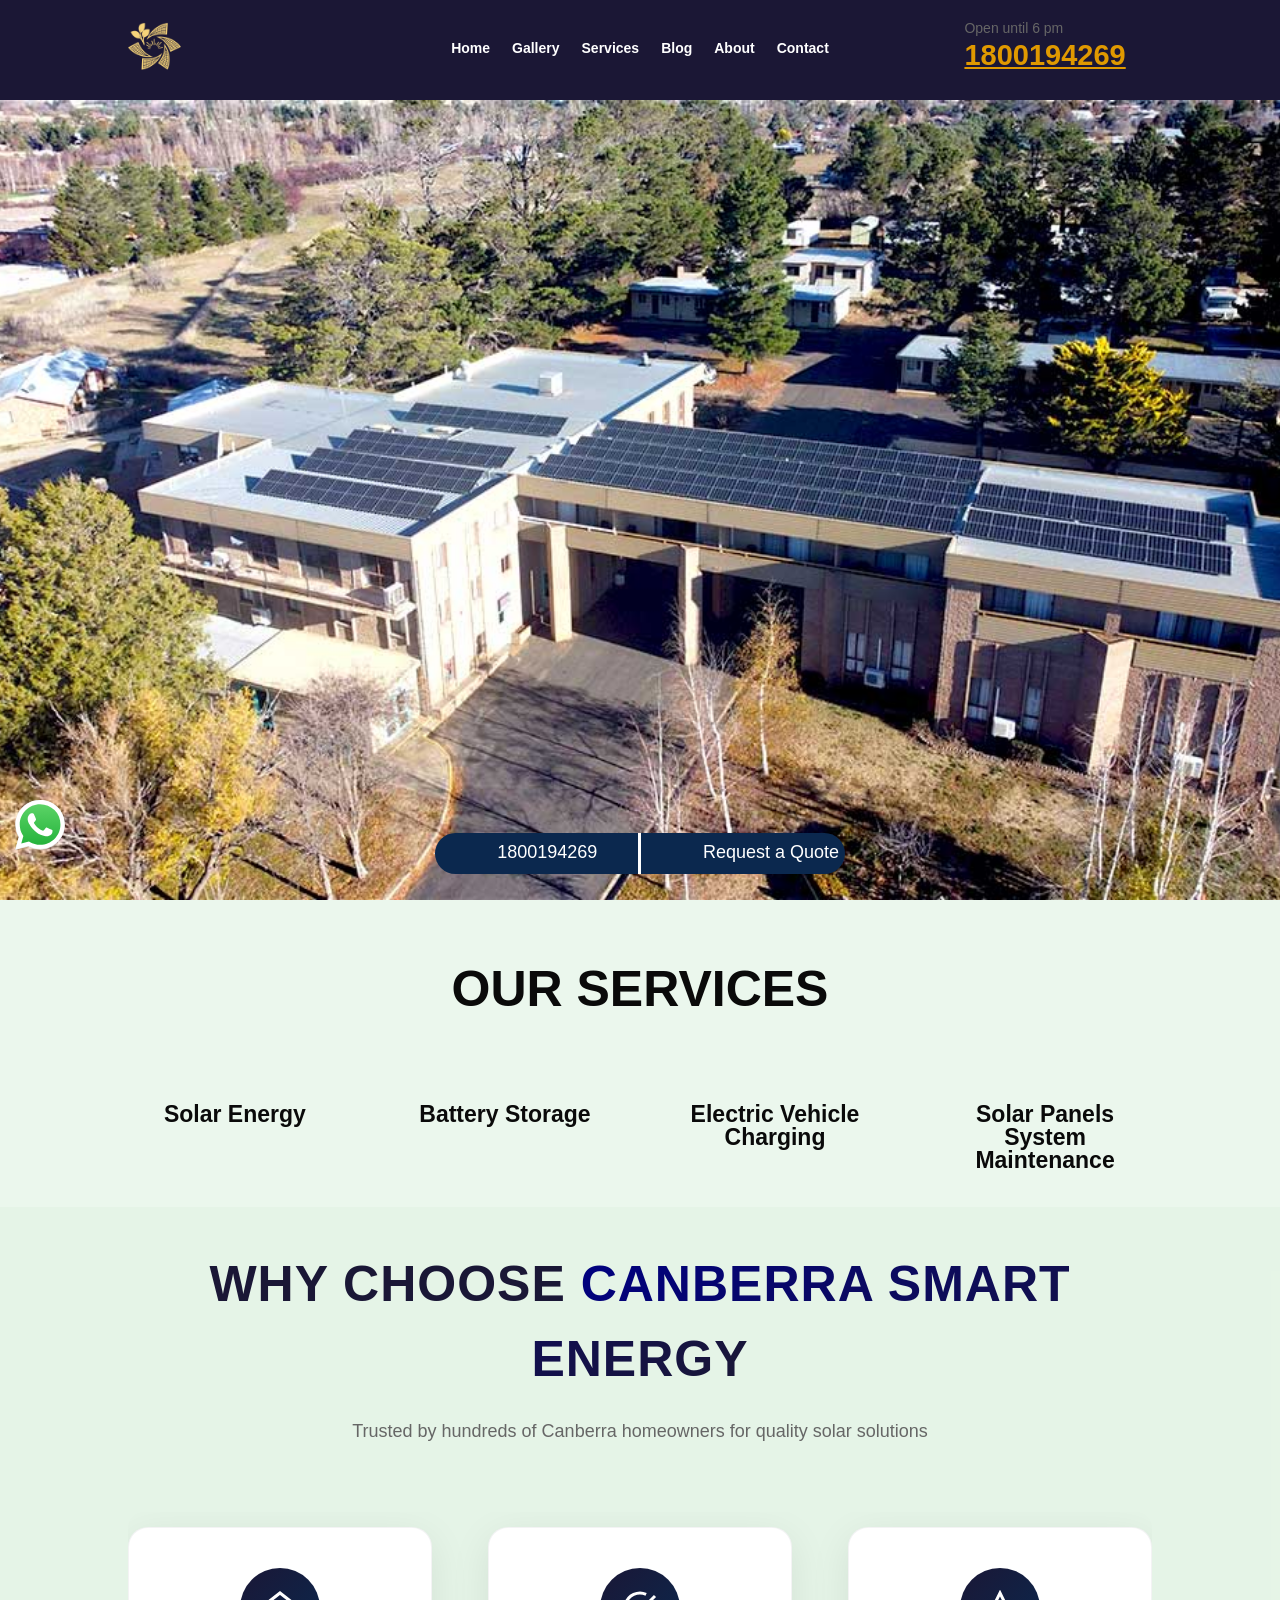
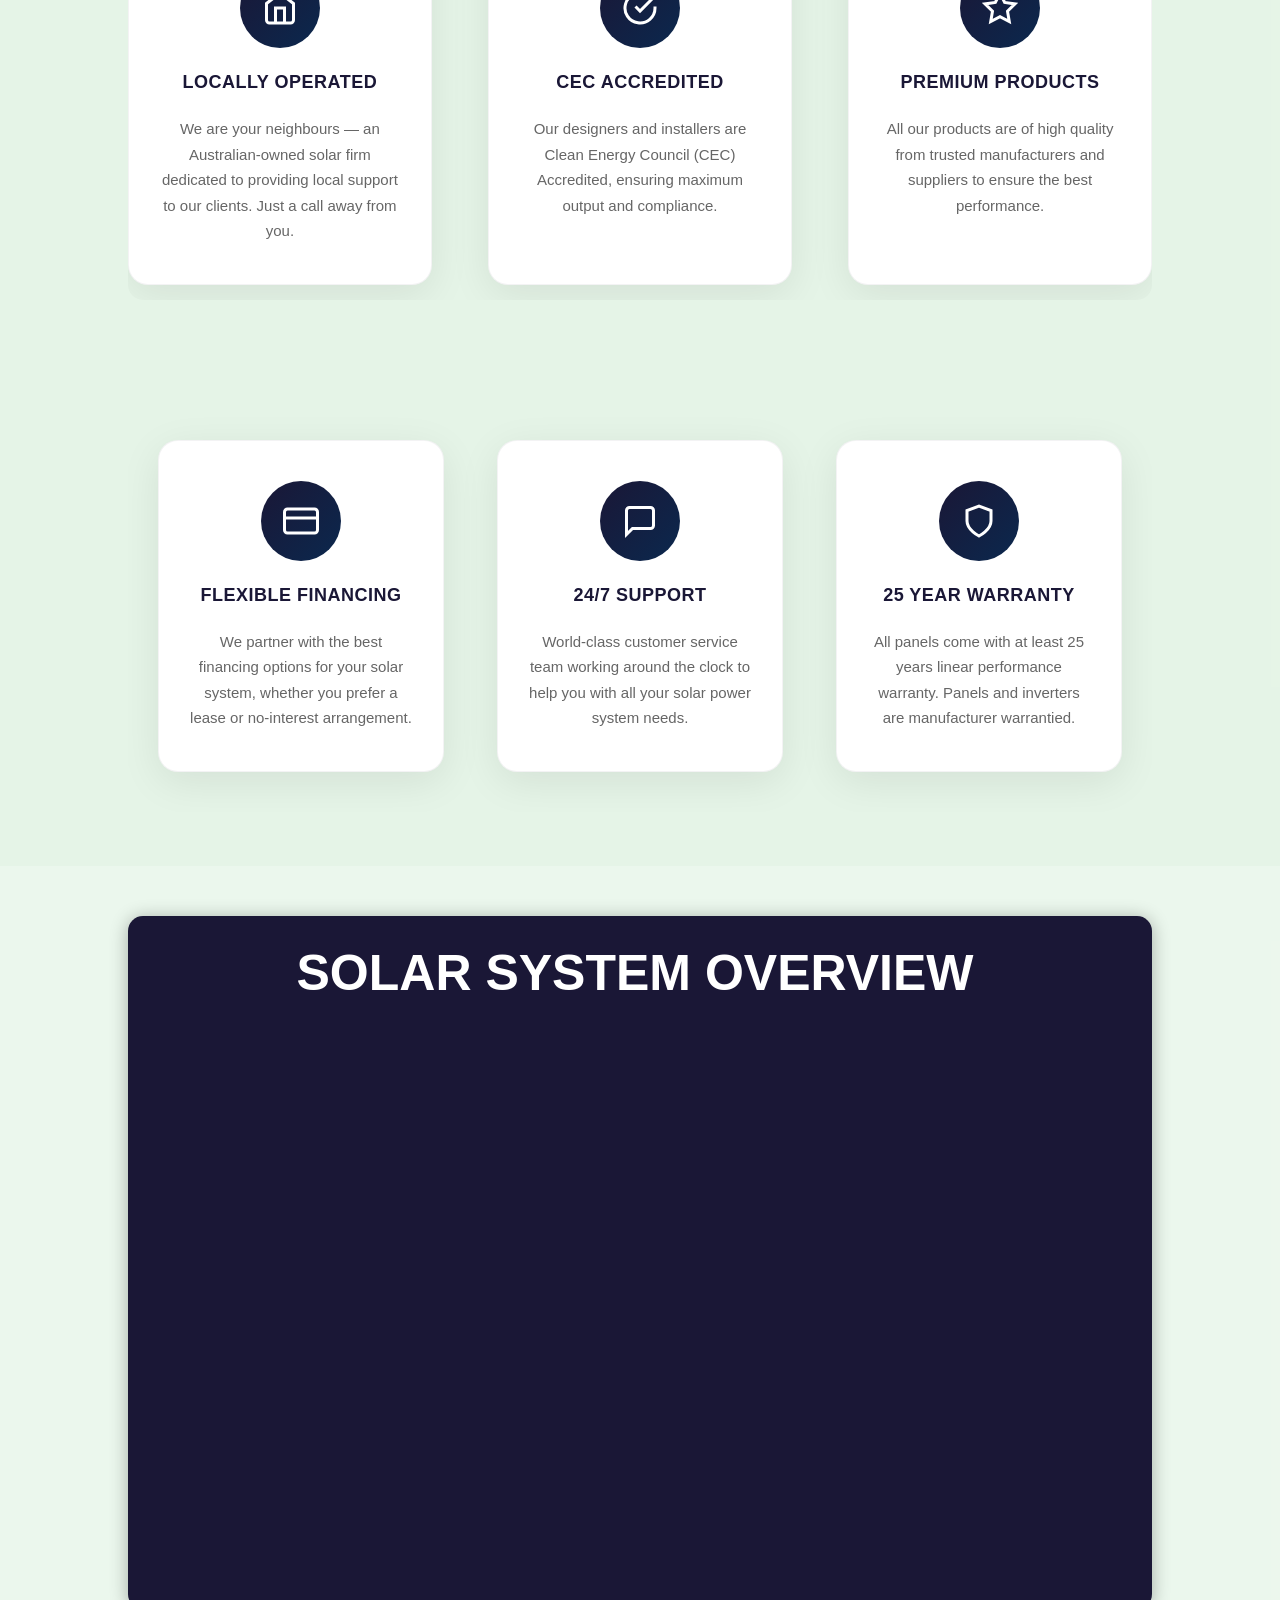
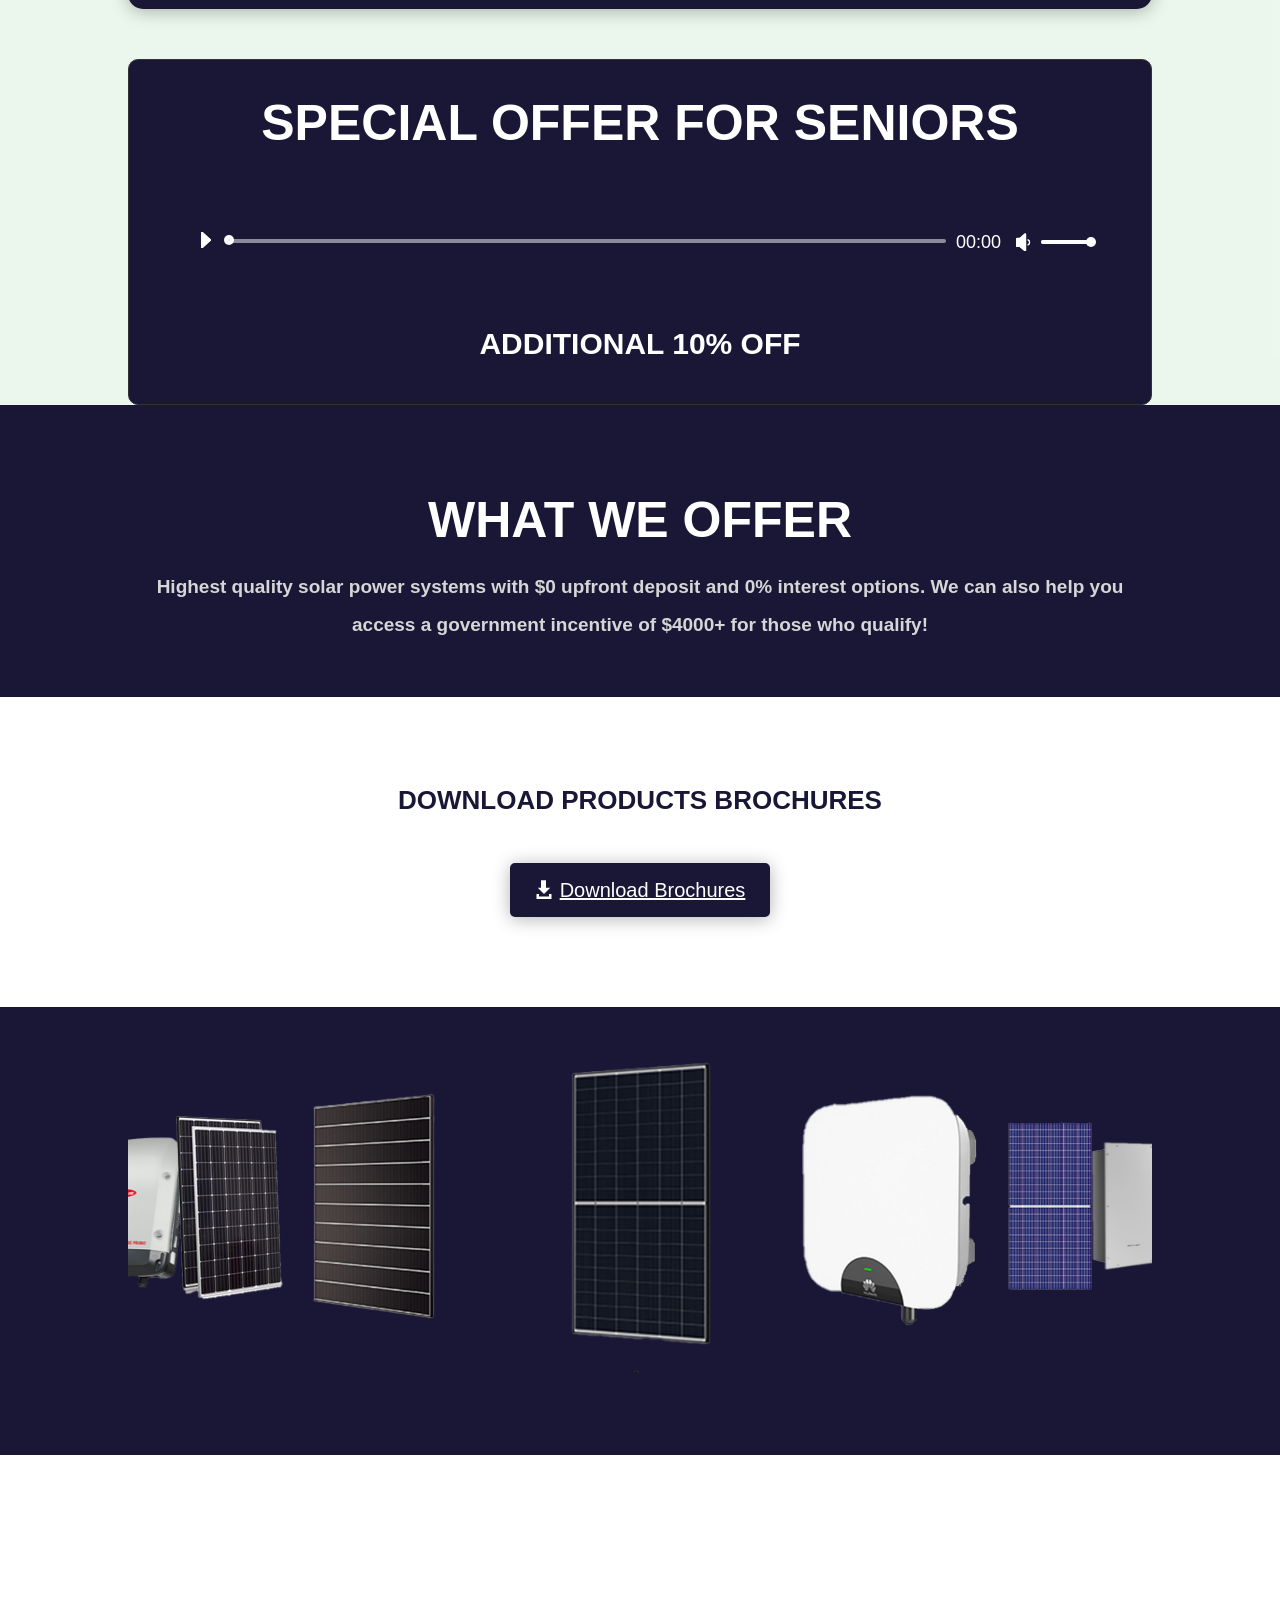
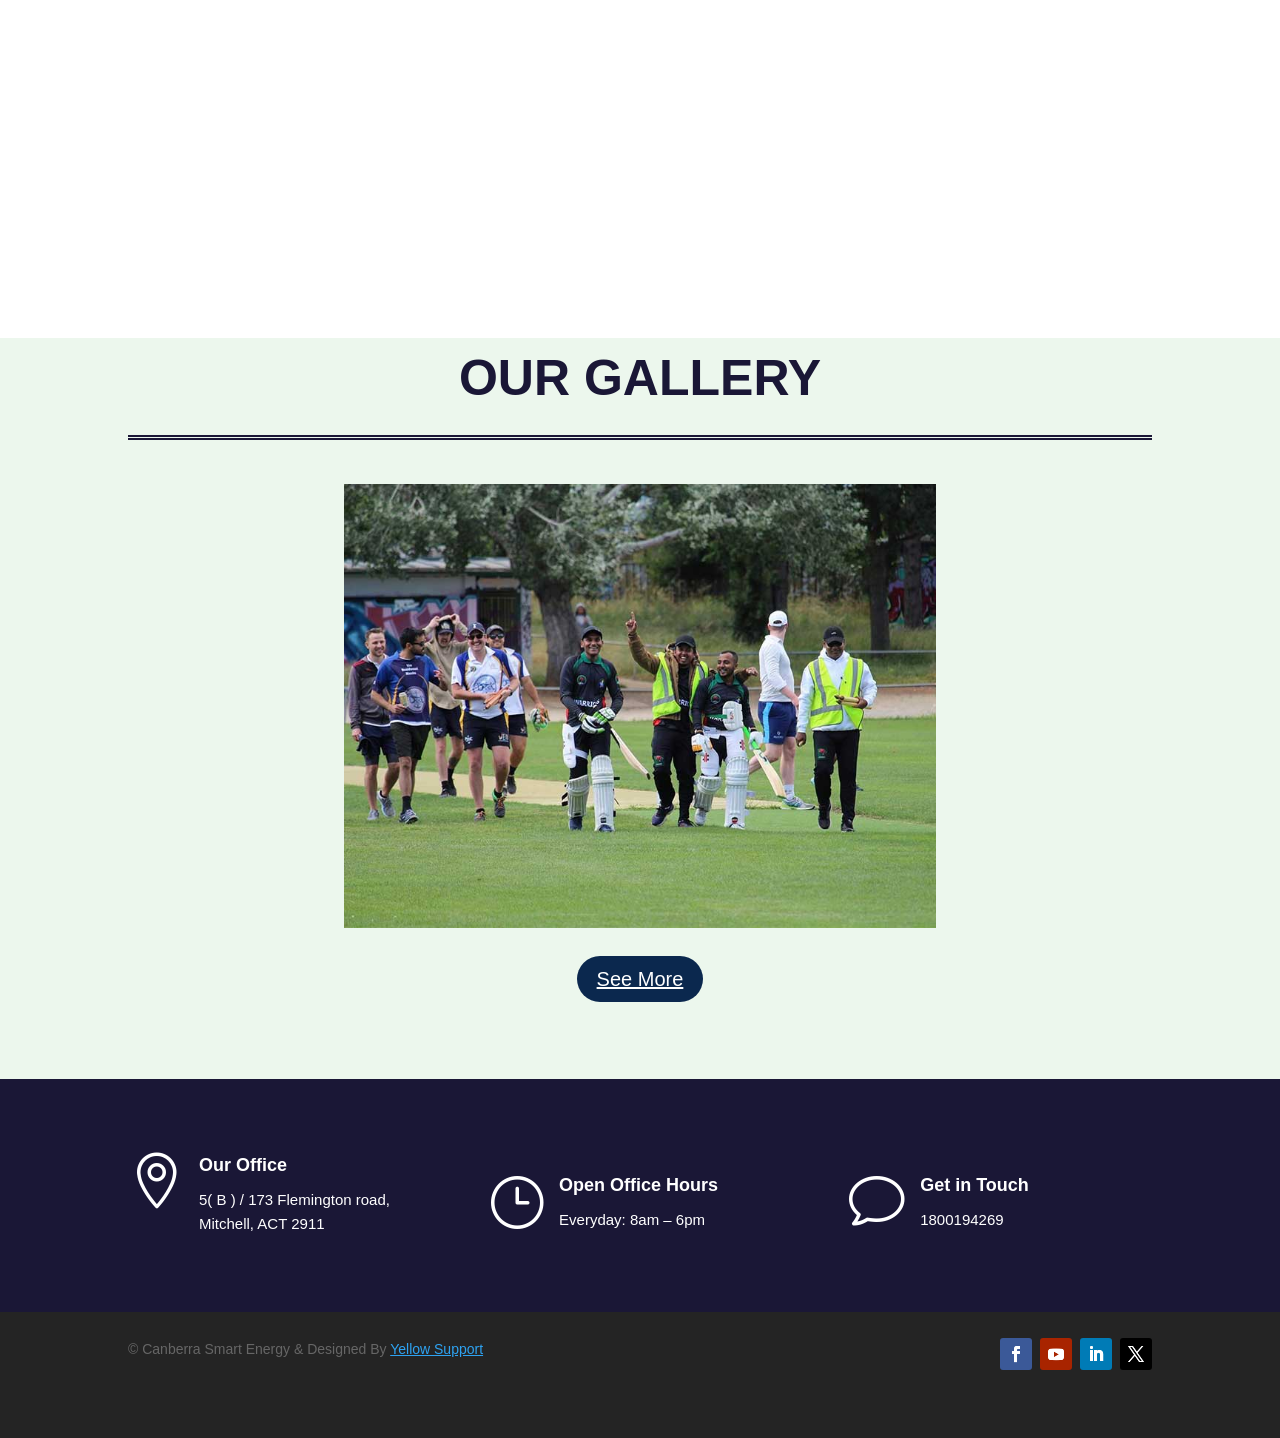
==== commit 18a914b1: "Modern redesign of WHY CHOOSE section with cards and animations" ====
--- a/index.html
+++ b/index.html
@@ -42,7 +42,8 @@
 <meta content="Divi v.4.26.0" name="generator"><style id="wp-img-auto-sizes-contain-inline-css" type="text/css">
 img:is([sizes=auto i],[sizes^="auto," i]){contain-intrinsic-size:3000px 1500px}
 /*# sourceURL=wp-img-auto-sizes-contain-inline-css */
-</style>
+
+.why-choose-title{font-weight:900;text-transform:uppercase;font-size:42px;color:#1a1736;margin-bottom:10px;letter-spacing:1px}.why-choose-title span{color:#000080;background:linear-gradient(135deg,#000080,#1a1736);-webkit-background-clip:text;-webkit-text-fill-color:transparent;background-clip:text}.why-choose-subtitle{font-size:18px;color:#666;margin-bottom:40px;font-weight:400}.why-choose-card{background:#fff;border-radius:20px;padding:40px 30px;text-align:center;box-shadow:0 10px 40px rgba(0,0,0,0.08);transition:all 0.4s cubic-bezier(0.175,0.885,0.32,1.275);border:1px solid rgba(26,23,54,0.05);height:100%}.why-choose-card:hover{transform:translateY(-12px);box-shadow:0 20px 60px rgba(26,23,54,0.15);border-color:rgba(252,208,109,0.3)}.why-choose-icon{width:80px;height:80px;background:linear-gradient(135deg,#1a1736,#0b284e);border-radius:50%;display:flex;align-items:center;justify-content:center;margin:0 auto 25px;transition:all 0.4s ease}.why-choose-card:hover .why-choose-icon{background:linear-gradient(135deg,#fcd06d,#a78137);transform:scale(1.1) rotate(5deg)}.why-choose-icon svg{width:36px;height:36px;color:#fff;transition:all 0.4s ease}.why-choose-card:hover .why-choose-icon svg{color:#fff}.why-choose-card h3{font-weight:800;font-size:18px;color:#1a1736;margin-bottom:15px;letter-spacing:0.5px;text-transform:uppercase}.why-choose-card p{color:#666;line-height:1.7;font-size:15px;margin:0}.et_pb_row_3,.et_pb_row_4{background:transparent!important;box-shadow:none!important;padding:15px 0!important;margin-top:0!important}@media(max-width:980px){.why-choose-title{font-size:32px}.why-choose-card{margin-bottom:20px}}@media(max-width:767px){.why-choose-title{font-size:28px}.why-choose-subtitle{font-size:16px}}</style>
 <link rel="stylesheet" id="ht_ctc_main_css-css" href="./css/main.css" type="text/css" media="all">
 <link rel="stylesheet" id="contact-form-7-css" href="./css/styles.css" type="text/css" media="all">
 <link rel="stylesheet" id="google_business_reviews_rating_wp_css-css" href="./css/css.css" type="text/css" media="all">
@@ -51,7 +52,8 @@
 <style id="css-divi-area-inline-css" type="text/css">
 
 /*# sourceURL=css-divi-area-inline-css */
-</style>
+
+.why-choose-title{font-weight:900;text-transform:uppercase;font-size:42px;color:#1a1736;margin-bottom:10px;letter-spacing:1px}.why-choose-title span{color:#000080;background:linear-gradient(135deg,#000080,#1a1736);-webkit-background-clip:text;-webkit-text-fill-color:transparent;background-clip:text}.why-choose-subtitle{font-size:18px;color:#666;margin-bottom:40px;font-weight:400}.why-choose-card{background:#fff;border-radius:20px;padding:40px 30px;text-align:center;box-shadow:0 10px 40px rgba(0,0,0,0.08);transition:all 0.4s cubic-bezier(0.175,0.885,0.32,1.275);border:1px solid rgba(26,23,54,0.05);height:100%}.why-choose-card:hover{transform:translateY(-12px);box-shadow:0 20px 60px rgba(26,23,54,0.15);border-color:rgba(252,208,109,0.3)}.why-choose-icon{width:80px;height:80px;background:linear-gradient(135deg,#1a1736,#0b284e);border-radius:50%;display:flex;align-items:center;justify-content:center;margin:0 auto 25px;transition:all 0.4s ease}.why-choose-card:hover .why-choose-icon{background:linear-gradient(135deg,#fcd06d,#a78137);transform:scale(1.1) rotate(5deg)}.why-choose-icon svg{width:36px;height:36px;color:#fff;transition:all 0.4s ease}.why-choose-card:hover .why-choose-icon svg{color:#fff}.why-choose-card h3{font-weight:800;font-size:18px;color:#1a1736;margin-bottom:15px;letter-spacing:0.5px;text-transform:uppercase}.why-choose-card p{color:#666;line-height:1.7;font-size:15px;margin:0}.et_pb_row_3,.et_pb_row_4{background:transparent!important;box-shadow:none!important;padding:15px 0!important;margin-top:0!important}@media(max-width:980px){.why-choose-title{font-size:32px}.why-choose-card{margin-bottom:20px}}@media(max-width:767px){.why-choose-title{font-size:28px}.why-choose-subtitle{font-size:16px}}</style>
 <style id="divi-style-inline-inline-css" type="text/css">
 /*!
 Theme Name: Divi
@@ -66,7 +68,8 @@
 
 a,abbr,acronym,address,applet,b,big,blockquote,body,center,cite,code,dd,del,dfn,div,dl,dt,em,fieldset,font,form,h1,h2,h3,h4,h5,h6,html,i,iframe,img,ins,kbd,label,legend,li,object,ol,p,pre,q,s,samp,small,span,strike,strong,sub,sup,tt,u,ul,var{margin:0;padding:0;border:0;outline:0;font-size:100%;-ms-text-size-adjust:100%;-webkit-text-size-adjust:100%;vertical-align:baseline;background:transparent}body{line-height:1}ol,ul{list-style:none}blockquote,q{quotes:none}blockquote:after,blockquote:before,q:after,q:before{content:"";content:none}blockquote{margin:20px 0 30px;border-left:5px solid;padding-left:20px}:focus{outline:0}del{text-decoration:line-through}pre{overflow:auto;padding:10px}figure{margin:0}table{border-collapse:collapse;border-spacing:0}article,aside,footer,header,hgroup,nav,section{display:block}body{font-family:Open Sans,Arial,sans-serif;font-size:14px;color:#666;background-color:#fff;line-height:1.7em;font-weight:500;-webkit-font-smoothing:antialiased;-moz-osx-font-smoothing:grayscale}body.page-template-page-template-blank-php #page-container{padding-top:0!important}body.et_cover_background{background-size:cover!important;background-position:top!important;background-repeat:no-repeat!important;background-attachment:fixed}a{color:#2ea3f2}a,a:hover{text-decoration:none}p{padding-bottom:1em}p:not(.has-background):last-of-type{padding-bottom:0}p.et_normal_padding{padding-bottom:1em}strong{font-weight:700}cite,em,i{font-style:italic}code,pre{font-family:Courier New,monospace;margin-bottom:10px}ins{text-decoration:none}sub,sup{height:0;line-height:1;position:relative;vertical-align:baseline}sup{bottom:.8em}sub{top:.3em}dl{margin:0 0 1.5em}dl dt{font-weight:700}dd{margin-left:1.5em}blockquote p{padding-bottom:0}embed,iframe,object,video{max-width:100%}h1,h2,h3,h4,h5,h6{color:#333;padding-bottom:10px;line-height:1em;font-weight:500}h1 a,h2 a,h3 a,h4 a,h5 a,h6 a{color:inherit}h1{font-size:30px}h2{font-size:26px}h3{font-size:22px}h4{font-size:18px}h5{font-size:16px}h6{font-size:14px}input{-webkit-appearance:none}input[type=checkbox]{-webkit-appearance:checkbox}input[type=radio]{-webkit-appearance:radio}input.text,input.title,input[type=email],input[type=password],input[type=tel],input[type=text],select,textarea{background-color:#fff;border:1px solid #bbb;padding:2px;color:#4e4e4e}input.text:focus,input.title:focus,input[type=text]:focus,select:focus,textarea:focus{border-color:#2d3940;color:#3e3e3e}input.text,input.title,input[type=text],select,textarea{margin:0}textarea{padding:4px}button,input,select,textarea{font-family:inherit}img{max-width:100%;height:auto}.clear{clear:both}br.clear{margin:0;padding:0}.pagination{clear:both}#et_search_icon:hover,.et-social-icon a:hover,.et_password_protected_form .et_submit_button,.form-submit .et_pb_buttontton.alt.disabled,.nav-single a,.posted_in a{color:#2ea3f2}.et-search-form,blockquote{border-color:#2ea3f2}#main-content{background-color:#fff}.container{width:80%;max-width:1080px;margin:auto;position:relative}body:not(.et-tb) #main-content .container,body:not(.et-tb-has-header) #main-content .container{padding-top:58px}.et_full_width_page #main-content .container:before{display:none}.main_title{margin-bottom:20px}.et_password_protected_form .et_submit_button:hover,.form-submit .et_pb_button:hover{background:rgba(0,0,0,.05)}.et_button_icon_visible .et_pb_button{padding-right:2em;padding-left:.7em}.et_button_icon_visible .et_pb_button:after{opacity:1;margin-left:0}.et_button_left .et_pb_button:hover:after{left:.15em}.et_button_left .et_pb_button:after{margin-left:0;left:1em}.et_button_icon_visible.et_button_left .et_pb_button,.et_button_left .et_pb_button:hover,.et_button_left .et_pb_module .et_pb_button:hover{padding-left:2em;padding-right:.7em}.et_button_icon_visible.et_button_left .et_pb_button:after,.et_button_left .et_pb_button:hover:after{left:.15em}.et_password_protected_form .et_submit_button:hover,.form-submit .et_pb_button:hover{padding:.3em 1em}.et_button_no_icon .et_pb_button:after{display:none}.et_button_no_icon.et_button_icon_visible.et_button_left .et_pb_button,.et_button_no_icon.et_button_left .et_pb_button:hover,.et_button_no_icon .et_pb_button,.et_button_no_icon .et_pb_button:hover{padding:.3em 1em!important}.et_button_custom_icon .et_pb_button:after{line-height:1.7em}.et_button_custom_icon.et_button_icon_visible .et_pb_button:after,.et_button_custom_icon .et_pb_button:hover:after{margin-left:.3em}#left-area .post_format-post-format-gallery .wp-block-gallery:first-of-type{padding:0;margin-bottom:-16px}.entry-content table:not(.variations){border:1px solid #eee;margin:0 0 15px;text-align:left;width:100%}.entry-content thead th,.entry-content tr th{color:#555;font-weight:700;padding:9px 24px}.entry-content tr td{border-top:1px solid #eee;padding:6px 24px}#left-area ul,.entry-content ul,.et-l--body ul,.et-l--footer ul,.et-l--header ul{list-style-type:disc;padding:0 0 23px 1em;line-height:26px}#left-area ol,.entry-content ol,.et-l--body ol,.et-l--footer ol,.et-l--header ol{list-style-type:decimal;list-style-position:inside;padding:0 0 23px;line-height:26px}#left-area ul li ul,.entry-content ul li ol{padding:2px 0 2px 20px}#left-area ol li ul,.entry-content ol li ol,.et-l--body ol li ol,.et-l--footer ol li ol,.et-l--header ol li ol{padding:2px 0 2px 35px}#left-area ul.wp-block-gallery{display:-webkit-box;display:-ms-flexbox;display:flex;-ms-flex-wrap:wrap;flex-wrap:wrap;list-style-type:none;padding:0}#left-area ul.products{padding:0!important;line-height:1.7!important;list-style:none!important}.gallery-item a{display:block}.gallery-caption,.gallery-item a{width:90%}#wpadminbar{z-index:100001}#left-area .post-meta{font-size:14px;padding-bottom:15px}#left-area .post-meta a{text-decoration:none;color:#666}#left-area .et_featured_image{padding-bottom:7px}.single .post{padding-bottom:25px}body.single .et_audio_content{margin-bottom:-6px}.nav-single a{text-decoration:none;color:#2ea3f2;font-size:14px;font-weight:400}.nav-previous{float:left}.nav-next{float:right}.et_password_protected_form p input{background-color:#eee;border:none!important;width:100%!important;border-radius:0!important;font-size:14px;color:#999!important;padding:16px!important;-webkit-box-sizing:border-box;box-sizing:border-box}.et_password_protected_form label{display:none}.et_password_protected_form .et_submit_button{font-family:inherit;display:block;float:right;margin:8px auto 0;cursor:pointer}.post-password-required p.nocomments.container{max-width:100%}.post-password-required p.nocomments.container:before{display:none}.aligncenter,div.post .new-post .aligncenter{display:block;margin-left:auto;margin-right:auto}.wp-caption{border:1px solid #ddd;text-align:center;background-color:#f3f3f3;margin-bottom:10px;max-width:96%;padding:8px}.wp-caption.alignleft{margin:0 30px 20px 0}.wp-caption.alignright{margin:0 0 20px 30px}.wp-caption img{margin:0;padding:0;border:0}.wp-caption p.wp-caption-text{font-size:12px;padding:0 4px 5px;margin:0}.alignright{float:right}.alignleft{float:left}img.alignleft{display:inline;float:left;margin-right:15px}img.alignright{display:inline;float:right;margin-left:15px}.page.et_pb_pagebuilder_layout #main-content{background-color:transparent}body #main-content .et_builder_inner_content>h1,body #main-content .et_builder_inner_content>h2,body #main-content .et_builder_inner_content>h3,body #main-content .et_builder_inner_content>h4,body #main-content .et_builder_inner_content>h5,body #main-content .et_builder_inner_content>h6{line-height:1.4em}body #main-content .et_builder_inner_content>p{line-height:1.7em}.wp-block-pullquote{margin:20px 0 30px}.wp-block-pullquote.has-background blockquote{border-left:none}.wp-block-group.has-background{padding:1.5em 1.5em .5em}@media (min-width:981px){#left-area{width:79.125%;padding-bottom:23px}#main-content .container:before{content:"";position:absolute;top:0;height:100%;width:1px;background-color:#e2e2e2}.et_full_width_page #left-area,.et_no_sidebar #left-area{float:none;width:100%!important}.et_full_width_page #left-area{padding-bottom:0}.et_no_sidebar #main-content .container:before{display:none}}@media (max-width:980px){#page-container{padding-top:80px}.et-tb #page-container,.et-tb-has-header #page-container{padding-top:0!important}#left-area,#sidebar{width:100%!important}#main-content .container:before{display:none!important}.et_full_width_page .et_gallery_item:nth-child(4n+1){clear:none}}@media print{#page-container{padding-top:0!important}}#wp-admin-bar-et-use-visual-builder a:before{font-family:ETmodules!important;content:"\e625";font-size:30px!important;width:28px;margin-top:-3px;color:#974df3!important}#wp-admin-bar-et-use-visual-builder:hover a:before{color:#fff!important}#wp-admin-bar-et-use-visual-builder:hover a,#wp-admin-bar-et-use-visual-builder a:hover{transition:background-color .5s ease;-webkit-transition:background-color .5s ease;-moz-transition:background-color .5s ease;background-color:#7e3bd0!important;color:#fff!important}* html .clearfix,:first-child+html .clearfix{zoom:1}.iphone .et_pb_section_video_bg video::-webkit-media-controls-start-playback-button{display:none!important;-webkit-appearance:none}.et_mobile_device .et_pb_section_parallax .et_pb_parallax_css{background-attachment:scroll}.et-social-facebook a.icon:before{content:"\e093"}.et-social-twitter a.icon:before{content:"\e094"}.et-social-google-plus a.icon:before{content:"\e096"}.et-social-instagram a.icon:before{content:"\e09a"}.et-social-rss a.icon:before{content:"\e09e"}.ai1ec-single-event:after{content:" ";display:table;clear:both}.evcal_event_details .evcal_evdata_cell .eventon_details_shading_bot.eventon_details_shading_bot{z-index:3}.wp-block-divi-layout{margin-bottom:1em}*{-webkit-box-sizing:border-box;box-sizing:border-box}#et-info-email:before,#et-info-phone:before,#et_search_icon:before,.comment-reply-link:after,.et-cart-info span:before,.et-pb-arrow-next:before,.et-pb-arrow-prev:before,.et-social-icon a:before,.et_audio_container .mejs-playpause-button button:before,.et_audio_container .mejs-volume-button button:before,.et_overlay:before,.et_password_protected_form .et_submit_button:after,.et_pb_button:after,.et_pb_contact_reset:after,.et_pb_contact_submit:after,.et_pb_font_icon:before,.et_pb_newsletter_button:after,.et_pb_pricing_table_button:after,.et_pb_promo_button:after,.et_pb_testimonial:before,.et_pb_toggle_title:before,.form-submit .et_pb_button:after,.mobile_menu_bar:before,a.et_pb_more_button:after{font-family:ETmodules!important;speak:none;font-style:normal;font-weight:400;-webkit-font-feature-settings:normal;font-feature-settings:normal;font-variant:normal;text-transform:none;line-height:1;-webkit-font-smoothing:antialiased;-moz-osx-font-smoothing:grayscale;text-shadow:0 0;direction:ltr}.et-pb-icon,.et_pb_custom_button_icon.et_pb_button:after,.et_pb_login .et_pb_custom_button_icon.et_pb_button:after,.et_pb_woo_custom_button_icon .button.et_pb_custom_button_icon.et_pb_button:after,.et_pb_woo_custom_button_icon .button.et_pb_custom_button_icon.et_pb_button:hover:after{content:attr(data-icon)}.et-pb-icon{font-family:ETmodules;speak:none;font-weight:400;-webkit-font-feature-settings:normal;font-feature-settings:normal;font-variant:normal;text-transform:none;line-height:1;-webkit-font-smoothing:antialiased;font-size:96px;font-style:normal;display:inline-block;-webkit-box-sizing:border-box;box-sizing:border-box;direction:ltr}#et-ajax-saving{display:none;-webkit-transition:background .3s,-webkit-box-shadow .3s;transition:background .3s,-webkit-box-shadow .3s;transition:background .3s,box-shadow .3s;transition:background .3s,box-shadow .3s,-webkit-box-shadow .3s;-webkit-box-shadow:rgba(0,139,219,.247059) 0 0 60px;box-shadow:0 0 60px rgba(0,139,219,.247059);position:fixed;top:50%;left:50%;width:50px;height:50px;background:#fff;border-radius:50px;margin:-25px 0 0 -25px;z-index:999999;text-align:center}#et-ajax-saving img{margin:9px}.et-safe-mode-indicator,.et-safe-mode-indicator:focus,.et-safe-mode-indicator:hover{-webkit-box-shadow:0 5px 10px rgba(41,196,169,.15);box-shadow:0 5px 10px rgba(41,196,169,.15);background:#29c4a9;color:#fff;font-size:14px;font-weight:600;padding:12px;line-height:16px;border-radius:3px;position:fixed;bottom:30px;right:30px;z-index:999999;text-decoration:none;font-family:Open Sans,sans-serif;-webkit-font-smoothing:antialiased;-moz-osx-font-smoothing:grayscale}.et_pb_button{font-size:20px;font-weight:500;padding:.3em 1em;line-height:1.7em!important;background-color:transparent;background-size:cover;background-position:50%;background-repeat:no-repeat;border:2px solid;border-radius:3px;-webkit-transition-duration:.2s;transition-duration:.2s;-webkit-transition-property:all!important;transition-property:all!important}.et_pb_button,.et_pb_button_inner{position:relative}.et_pb_button:hover,.et_pb_module .et_pb_button:hover{border:2px solid transparent;padding:.3em 2em .3em .7em}.et_pb_button:hover{background-color:hsla(0,0%,100%,.2)}.et_pb_bg_layout_light.et_pb_button:hover,.et_pb_bg_layout_light .et_pb_button:hover{background-color:rgba(0,0,0,.05)}.et_pb_button:after,.et_pb_button:before{font-size:32px;line-height:1em;content:"\35";opacity:0;position:absolute;margin-left:-1em;-webkit-transition:all .2s;transition:all .2s;text-transform:none;-webkit-font-feature-settings:"kern" off;font-feature-settings:"kern" off;font-variant:none;font-style:normal;font-weight:400;text-shadow:none}.et_pb_button.et_hover_enabled:hover:after,.et_pb_button.et_pb_hovered:hover:after{-webkit-transition:none!important;transition:none!important}.et_pb_button:before{display:none}.et_pb_button:hover:after{opacity:1;margin-left:0}.et_pb_column_1_3 h1,.et_pb_column_1_4 h1,.et_pb_column_1_5 h1,.et_pb_column_1_6 h1,.et_pb_column_2_5 h1{font-size:26px}.et_pb_column_1_3 h2,.et_pb_column_1_4 h2,.et_pb_column_1_5 h2,.et_pb_column_1_6 h2,.et_pb_column_2_5 h2{font-size:23px}.et_pb_column_1_3 h3,.et_pb_column_1_4 h3,.et_pb_column_1_5 h3,.et_pb_column_1_6 h3,.et_pb_column_2_5 h3{font-size:20px}.et_pb_column_1_3 h4,.et_pb_column_1_4 h4,.et_pb_column_1_5 h4,.et_pb_column_1_6 h4,.et_pb_column_2_5 h4{font-size:18px}.et_pb_column_1_3 h5,.et_pb_column_1_4 h5,.et_pb_column_1_5 h5,.et_pb_column_1_6 h5,.et_pb_column_2_5 h5{font-size:16px}.et_pb_column_1_3 h6,.et_pb_column_1_4 h6,.et_pb_column_1_5 h6,.et_pb_column_1_6 h6,.et_pb_column_2_5 h6{font-size:15px}.et_pb_bg_layout_dark,.et_pb_bg_layout_dark h1,.et_pb_bg_layout_dark h2,.et_pb_bg_layout_dark h3,.et_pb_bg_layout_dark h4,.et_pb_bg_layout_dark h5,.et_pb_bg_layout_dark h6{color:#fff!important}.et_pb_module.et_pb_text_align_left{text-align:left}.et_pb_module.et_pb_text_align_center{text-align:center}.et_pb_module.et_pb_text_align_right{text-align:right}.et_pb_module.et_pb_text_align_justified{text-align:justify}.clearfix:after{visibility:hidden;display:block;font-size:0;content:" ";clear:both;height:0}.et_pb_bg_layout_light .et_pb_more_button{color:#2ea3f2}.et_builder_inner_content{position:relative;z-index:1}header .et_builder_inner_content{z-index:2}.et_pb_css_mix_blend_mode_passthrough{mix-blend-mode:unset!important}.et_pb_image_container{margin:-20px -20px 29px}.et_pb_module_inner{position:relative}.et_hover_enabled_preview{z-index:2}.et_hover_enabled:hover{position:relative;z-index:2}.et_pb_all_tabs,.et_pb_module,.et_pb_posts_nav a,.et_pb_tab,.et_pb_with_background{position:relative;background-size:cover;background-position:50%;background-repeat:no-repeat}.et_pb_background_mask,.et_pb_background_pattern{bottom:0;left:0;position:absolute;right:0;top:0}.et_pb_background_mask{background-size:calc(100% + 2px) calc(100% + 2px);background-repeat:no-repeat;background-position:50%;overflow:hidden}.et_pb_background_pattern{background-position:0 0;background-repeat:repeat}.et_pb_with_border{position:relative;border:0 solid #333}.post-password-required .et_pb_row{padding:0;width:100%}.post-password-required .et_password_protected_form{min-height:0}body.et_pb_pagebuilder_layout.et_pb_show_title .post-password-required .et_password_protected_form h1,body:not(.et_pb_pagebuilder_layout) .post-password-required .et_password_protected_form h1{display:none}.et_pb_no_bg{padding:0!important}.et_overlay.et_pb_inline_icon:before,.et_pb_inline_icon:before{content:attr(data-icon)}.et_pb_more_button{color:inherit;text-shadow:none;text-decoration:none;display:inline-block;margin-top:20px}.et_parallax_bg_wrap{overflow:hidden;position:absolute;top:0;right:0;bottom:0;left:0}.et_parallax_bg{background-repeat:no-repeat;background-position:top;background-size:cover;position:absolute;bottom:0;left:0;width:100%;height:100%;display:block}.et_parallax_bg.et_parallax_bg__hover,.et_parallax_bg.et_parallax_bg_phone,.et_parallax_bg.et_parallax_bg_tablet,.et_parallax_gradient.et_parallax_gradient__hover,.et_parallax_gradient.et_parallax_gradient_phone,.et_parallax_gradient.et_parallax_gradient_tablet,.et_pb_section_parallax_hover:hover .et_parallax_bg:not(.et_parallax_bg__hover),.et_pb_section_parallax_hover:hover .et_parallax_gradient:not(.et_parallax_gradient__hover){display:none}.et_pb_section_parallax_hover:hover .et_parallax_bg.et_parallax_bg__hover,.et_pb_section_parallax_hover:hover .et_parallax_gradient.et_parallax_gradient__hover{display:block}.et_parallax_gradient{bottom:0;display:block;left:0;position:absolute;right:0;top:0}.et_pb_module.et_pb_section_parallax,.et_pb_posts_nav a.et_pb_section_parallax,.et_pb_tab.et_pb_section_parallax{position:relative}.et_pb_section_parallax .et_pb_parallax_css,.et_pb_slides .et_parallax_bg.et_pb_parallax_css{background-attachment:fixed}body.et-bfb .et_pb_section_parallax .et_pb_parallax_css,body.et-bfb .et_pb_slides .et_parallax_bg.et_pb_parallax_css{background-attachment:scroll;bottom:auto}.et_pb_section_parallax.et_pb_column .et_pb_module,.et_pb_section_parallax.et_pb_row .et_pb_column,.et_pb_section_parallax.et_pb_row .et_pb_module{z-index:9;position:relative}.et_pb_more_button:hover:after{opacity:1;margin-left:0}.et_pb_preload .et_pb_section_video_bg,.et_pb_preload>div{visibility:hidden}.et_pb_preload,.et_pb_section.et_pb_section_video.et_pb_preload{position:relative;background:#464646!important}.et_pb_preload:before{content:"";position:absolute;top:50%;left:50%;background:url(./images/preloader.gif) no-repeat;border-radius:32px;width:32px;height:32px;margin:-16px 0 0 -16px}.box-shadow-overlay{position:absolute;top:0;left:0;width:100%;height:100%;z-index:10;pointer-events:none}.et_pb_section>.box-shadow-overlay~.et_pb_row{z-index:11}body.safari .section_has_divider{will-change:transform}.et_pb_row>.box-shadow-overlay{z-index:8}.has-box-shadow-overlay{position:relative}.et_clickable{cursor:pointer}.screen-reader-text{border:0;clip:rect(1px,1px,1px,1px);-webkit-clip-path:inset(50%);clip-path:inset(50%);height:1px;margin:-1px;overflow:hidden;padding:0;position:absolute!important;width:1px;word-wrap:normal!important}.et_multi_view_hidden,.et_multi_view_hidden_image{display:none!important}@keyframes multi-view-image-fade{0%{opacity:0}10%{opacity:.1}20%{opacity:.2}30%{opacity:.3}40%{opacity:.4}50%{opacity:.5}60%{opacity:.6}70%{opacity:.7}80%{opacity:.8}90%{opacity:.9}to{opacity:1}}.et_multi_view_image__loading{visibility:hidden}.et_multi_view_image__loaded{-webkit-animation:multi-view-image-fade .5s;animation:multi-view-image-fade .5s}#et-pb-motion-effects-offset-tracker{visibility:hidden!important;opacity:0;position:absolute;top:0;left:0}.et-pb-before-scroll-animation{opacity:0}header.et-l.et-l--header:after{clear:both;display:block;content:""}.et_pb_module{-webkit-animation-timing-function:linear;animation-timing-function:linear;-webkit-animation-duration:.2s;animation-duration:.2s}@-webkit-keyframes fadeBottom{0%{opacity:0;-webkit-transform:translateY(10%);transform:translateY(10%)}to{opacity:1;-webkit-transform:translateY(0);transform:translateY(0)}}@keyframes fadeBottom{0%{opacity:0;-webkit-transform:translateY(10%);transform:translateY(10%)}to{opacity:1;-webkit-transform:translateY(0);transform:translateY(0)}}@-webkit-keyframes fadeLeft{0%{opacity:0;-webkit-transform:translateX(-10%);transform:translateX(-10%)}to{opacity:1;-webkit-transform:translateX(0);transform:translateX(0)}}@keyframes fadeLeft{0%{opacity:0;-webkit-transform:translateX(-10%);transform:translateX(-10%)}to{opacity:1;-webkit-transform:translateX(0);transform:translateX(0)}}@-webkit-keyframes fadeRight{0%{opacity:0;-webkit-transform:translateX(10%);transform:translateX(10%)}to{opacity:1;-webkit-transform:translateX(0);transform:translateX(0)}}@keyframes fadeRight{0%{opacity:0;-webkit-transform:translateX(10%);transform:translateX(10%)}to{opacity:1;-webkit-transform:translateX(0);transform:translateX(0)}}@-webkit-keyframes fadeTop{0%{opacity:0;-webkit-transform:translateY(-10%);transform:translateY(-10%)}to{opacity:1;-webkit-transform:translateX(0);transform:translateX(0)}}@keyframes fadeTop{0%{opacity:0;-webkit-transform:translateY(-10%);transform:translateY(-10%)}to{opacity:1;-webkit-transform:translateX(0);transform:translateX(0)}}@-webkit-keyframes fadeIn{0%{opacity:0}to{opacity:1}}@keyframes fadeIn{0%{opacity:0}to{opacity:1}}.et-waypoint:not(.et_pb_counters){opacity:0}@media (min-width:981px){.et_pb_section.et_section_specialty div.et_pb_row .et_pb_column .et_pb_column .et_pb_module.et-last-child,.et_pb_section.et_section_specialty div.et_pb_row .et_pb_column .et_pb_column .et_pb_module:last-child,.et_pb_section.et_section_specialty div.et_pb_row .et_pb_column .et_pb_row_inner .et_pb_column .et_pb_module.et-last-child,.et_pb_section.et_section_specialty div.et_pb_row .et_pb_column .et_pb_row_inner .et_pb_column .et_pb_module:last-child,.et_pb_section div.et_pb_row .et_pb_column .et_pb_module.et-last-child,.et_pb_section div.et_pb_row .et_pb_column .et_pb_module:last-child{margin-bottom:0}}@media (max-width:980px){.et_overlay.et_pb_inline_icon_tablet:before,.et_pb_inline_icon_tablet:before{content:attr(data-icon-tablet)}.et_parallax_bg.et_parallax_bg_tablet_exist,.et_parallax_gradient.et_parallax_gradient_tablet_exist{display:none}.et_parallax_bg.et_parallax_bg_tablet,.et_parallax_gradient.et_parallax_gradient_tablet{display:block}.et_pb_column .et_pb_module{margin-bottom:30px}.et_pb_row .et_pb_column .et_pb_module.et-last-child,.et_pb_row .et_pb_column .et_pb_module:last-child,.et_section_specialty .et_pb_row .et_pb_column .et_pb_module.et-last-child,.et_section_specialty .et_pb_row .et_pb_column .et_pb_module:last-child{margin-bottom:0}.et_pb_more_button{display:inline-block!important}.et_pb_bg_layout_light_tablet.et_pb_button,.et_pb_bg_layout_light_tablet.et_pb_module.et_pb_button,.et_pb_bg_layout_light_tablet .et_pb_more_button{color:#2ea3f2}.et_pb_bg_layout_light_tablet .et_pb_forgot_password a{color:#666}.et_pb_bg_layout_light_tablet h1,.et_pb_bg_layout_light_tablet h2,.et_pb_bg_layout_light_tablet h3,.et_pb_bg_layout_light_tablet h4,.et_pb_bg_layout_light_tablet h5,.et_pb_bg_layout_light_tablet h6{color:#333!important}.et_pb_module .et_pb_bg_layout_light_tablet.et_pb_button{color:#2ea3f2!important}.et_pb_bg_layout_light_tablet{color:#666!important}.et_pb_bg_layout_dark_tablet,.et_pb_bg_layout_dark_tablet h1,.et_pb_bg_layout_dark_tablet h2,.et_pb_bg_layout_dark_tablet h3,.et_pb_bg_layout_dark_tablet h4,.et_pb_bg_layout_dark_tablet h5,.et_pb_bg_layout_dark_tablet h6{color:#fff!important}.et_pb_bg_layout_dark_tablet.et_pb_button,.et_pb_bg_layout_dark_tablet.et_pb_module.et_pb_button,.et_pb_bg_layout_dark_tablet .et_pb_more_button{color:inherit}.et_pb_bg_layout_dark_tablet .et_pb_forgot_password a{color:#fff}.et_pb_module.et_pb_text_align_left-tablet{text-align:left}.et_pb_module.et_pb_text_align_center-tablet{text-align:center}.et_pb_module.et_pb_text_align_right-tablet{text-align:right}.et_pb_module.et_pb_text_align_justified-tablet{text-align:justify}}@media (max-width:767px){.et_pb_more_button{display:inline-block!important}.et_overlay.et_pb_inline_icon_phone:before,.et_pb_inline_icon_phone:before{content:attr(data-icon-phone)}.et_parallax_bg.et_parallax_bg_phone_exist,.et_parallax_gradient.et_parallax_gradient_phone_exist{display:none}.et_parallax_bg.et_parallax_bg_phone,.et_parallax_gradient.et_parallax_gradient_phone{display:block}.et-hide-mobile{display:none!important}.et_pb_bg_layout_light_phone.et_pb_button,.et_pb_bg_layout_light_phone.et_pb_module.et_pb_button,.et_pb_bg_layout_light_phone .et_pb_more_button{color:#2ea3f2}.et_pb_bg_layout_light_phone .et_pb_forgot_password a{color:#666}.et_pb_bg_layout_light_phone h1,.et_pb_bg_layout_light_phone h2,.et_pb_bg_layout_light_phone h3,.et_pb_bg_layout_light_phone h4,.et_pb_bg_layout_light_phone h5,.et_pb_bg_layout_light_phone h6{color:#333!important}.et_pb_module .et_pb_bg_layout_light_phone.et_pb_button{color:#2ea3f2!important}.et_pb_bg_layout_light_phone{color:#666!important}.et_pb_bg_layout_dark_phone,.et_pb_bg_layout_dark_phone h1,.et_pb_bg_layout_dark_phone h2,.et_pb_bg_layout_dark_phone h3,.et_pb_bg_layout_dark_phone h4,.et_pb_bg_layout_dark_phone h5,.et_pb_bg_layout_dark_phone h6{color:#fff!important}.et_pb_bg_layout_dark_phone.et_pb_button,.et_pb_bg_layout_dark_phone.et_pb_module.et_pb_button,.et_pb_bg_layout_dark_phone .et_pb_more_button{color:inherit}.et_pb_module .et_pb_bg_layout_dark_phone.et_pb_button{color:#fff!important}.et_pb_bg_layout_dark_phone .et_pb_forgot_password a{color:#fff}.et_pb_module.et_pb_text_align_left-phone{text-align:left}.et_pb_module.et_pb_text_align_center-phone{text-align:center}.et_pb_module.et_pb_text_align_right-phone{text-align:right}.et_pb_module.et_pb_text_align_justified-phone{text-align:justify}}@media (max-width:479px){a.et_pb_more_button{display:block}}@media (min-width:768px) and (max-width:980px){[data-et-multi-view-load-tablet-hidden=true]:not(.et_multi_view_swapped){display:none!important}}@media (max-width:767px){[data-et-multi-view-load-phone-hidden=true]:not(.et_multi_view_swapped){display:none!important}}.et_pb_menu.et_pb_menu--style-inline_centered_logo .et_pb_menu__menu nav ul{-webkit-box-pack:center;-ms-flex-pack:center;justify-content:center}@-webkit-keyframes multi-view-image-fade{0%{-webkit-transform:scale(1);transform:scale(1);opacity:1}50%{-webkit-transform:scale(1.01);transform:scale(1.01);opacity:1}to{-webkit-transform:scale(1);transform:scale(1);opacity:1}}
 /*# sourceURL=divi-style-inline-inline-css */
-</style>
+
+.why-choose-title{font-weight:900;text-transform:uppercase;font-size:42px;color:#1a1736;margin-bottom:10px;letter-spacing:1px}.why-choose-title span{color:#000080;background:linear-gradient(135deg,#000080,#1a1736);-webkit-background-clip:text;-webkit-text-fill-color:transparent;background-clip:text}.why-choose-subtitle{font-size:18px;color:#666;margin-bottom:40px;font-weight:400}.why-choose-card{background:#fff;border-radius:20px;padding:40px 30px;text-align:center;box-shadow:0 10px 40px rgba(0,0,0,0.08);transition:all 0.4s cubic-bezier(0.175,0.885,0.32,1.275);border:1px solid rgba(26,23,54,0.05);height:100%}.why-choose-card:hover{transform:translateY(-12px);box-shadow:0 20px 60px rgba(26,23,54,0.15);border-color:rgba(252,208,109,0.3)}.why-choose-icon{width:80px;height:80px;background:linear-gradient(135deg,#1a1736,#0b284e);border-radius:50%;display:flex;align-items:center;justify-content:center;margin:0 auto 25px;transition:all 0.4s ease}.why-choose-card:hover .why-choose-icon{background:linear-gradient(135deg,#fcd06d,#a78137);transform:scale(1.1) rotate(5deg)}.why-choose-icon svg{width:36px;height:36px;color:#fff;transition:all 0.4s ease}.why-choose-card:hover .why-choose-icon svg{color:#fff}.why-choose-card h3{font-weight:800;font-size:18px;color:#1a1736;margin-bottom:15px;letter-spacing:0.5px;text-transform:uppercase}.why-choose-card p{color:#666;line-height:1.7;font-size:15px;margin:0}.et_pb_row_3,.et_pb_row_4{background:transparent!important;box-shadow:none!important;padding:15px 0!important;margin-top:0!important}@media(max-width:980px){.why-choose-title{font-size:32px}.why-choose-card{margin-bottom:20px}}@media(max-width:767px){.why-choose-title{font-size:28px}.why-choose-subtitle{font-size:16px}}</style>
 <style id="divi-dynamic-critical-inline-css" type="text/css">
 @font-face{font-family:ETmodules;font-display:block;src:url(./assets/modules.eot);src:url(./assets/modules.eot?#iefix) format("embedded-opentype"),url(./assets/modules.woff) format("woff"),url(./assets/modules.ttf) format("truetype"),url(./images/modules.svg) format("svg");font-weight:400;font-style:normal}
 @media (min-width:981px){.et_pb_gutters3 .et_pb_column,.et_pb_gutters3.et_pb_row .et_pb_column{margin-right:5.5%}.et_pb_gutters3 .et_pb_column_4_4,.et_pb_gutters3.et_pb_row .et_pb_column_4_4{width:100%}.et_pb_gutters3 .et_pb_column_4_4 .et_pb_module,.et_pb_gutters3.et_pb_row .et_pb_column_4_4 .et_pb_module{margin-bottom:2.75%}.et_pb_gutters3 .et_pb_column_3_4,.et_pb_gutters3.et_pb_row .et_pb_column_3_4{width:73.625%}.et_pb_gutters3 .et_pb_column_3_4 .et_pb_module,.et_pb_gutters3.et_pb_row .et_pb_column_3_4 .et_pb_module{margin-bottom:3.735%}.et_pb_gutters3 .et_pb_column_2_3,.et_pb_gutters3.et_pb_row .et_pb_column_2_3{width:64.833%}.et_pb_gutters3 .et_pb_column_2_3 .et_pb_module,.et_pb_gutters3.et_pb_row .et_pb_column_2_3 .et_pb_module{margin-bottom:4.242%}.et_pb_gutters3 .et_pb_column_3_5,.et_pb_gutters3.et_pb_row .et_pb_column_3_5{width:57.8%}.et_pb_gutters3 .et_pb_column_3_5 .et_pb_module,.et_pb_gutters3.et_pb_row .et_pb_column_3_5 .et_pb_module{margin-bottom:4.758%}.et_pb_gutters3 .et_pb_column_1_2,.et_pb_gutters3.et_pb_row .et_pb_column_1_2{width:47.25%}.et_pb_gutters3 .et_pb_column_1_2 .et_pb_module,.et_pb_gutters3.et_pb_row .et_pb_column_1_2 .et_pb_module{margin-bottom:5.82%}.et_pb_gutters3 .et_pb_column_2_5,.et_pb_gutters3.et_pb_row .et_pb_column_2_5{width:36.7%}.et_pb_gutters3 .et_pb_column_2_5 .et_pb_module,.et_pb_gutters3.et_pb_row .et_pb_column_2_5 .et_pb_module{margin-bottom:7.493%}.et_pb_gutters3 .et_pb_column_1_3,.et_pb_gutters3.et_pb_row .et_pb_column_1_3{width:29.6667%}.et_pb_gutters3 .et_pb_column_1_3 .et_pb_module,.et_pb_gutters3.et_pb_row .et_pb_column_1_3 .et_pb_module{margin-bottom:9.27%}.et_pb_gutters3 .et_pb_column_1_4,.et_pb_gutters3.et_pb_row .et_pb_column_1_4{width:20.875%}.et_pb_gutters3 .et_pb_column_1_4 .et_pb_module,.et_pb_gutters3.et_pb_row .et_pb_column_1_4 .et_pb_module{margin-bottom:13.174%}.et_pb_gutters3 .et_pb_column_1_5,.et_pb_gutters3.et_pb_row .et_pb_column_1_5{width:15.6%}.et_pb_gutters3 .et_pb_column_1_5 .et_pb_module,.et_pb_gutters3.et_pb_row .et_pb_column_1_5 .et_pb_module{margin-bottom:17.628%}.et_pb_gutters3 .et_pb_column_1_6,.et_pb_gutters3.et_pb_row .et_pb_column_1_6{width:12.0833%}.et_pb_gutters3 .et_pb_column_1_6 .et_pb_module,.et_pb_gutters3.et_pb_row .et_pb_column_1_6 .et_pb_module{margin-bottom:22.759%}.et_pb_gutters3 .et_full_width_page.woocommerce-page ul.products li.product{width:20.875%;margin-right:5.5%;margin-bottom:5.5%}.et_pb_gutters3.et_left_sidebar.woocommerce-page #main-content ul.products li.product,.et_pb_gutters3.et_right_sidebar.woocommerce-page #main-content ul.products li.product{width:28.353%;margin-right:7.47%}.et_pb_gutters3.et_left_sidebar.woocommerce-page #main-content ul.products.columns-1 li.product,.et_pb_gutters3.et_right_sidebar.woocommerce-page #main-content ul.products.columns-1 li.product{width:100%;margin-right:0}.et_pb_gutters3.et_left_sidebar.woocommerce-page #main-content ul.products.columns-2 li.product,.et_pb_gutters3.et_right_sidebar.woocommerce-page #main-content ul.products.columns-2 li.product{width:48%;margin-right:4%}.et_pb_gutters3.et_left_sidebar.woocommerce-page #main-content ul.products.columns-2 li:nth-child(2n+2),.et_pb_gutters3.et_right_sidebar.woocommerce-page #main-content ul.products.columns-2 li:nth-child(2n+2){margin-right:0}.et_pb_gutters3.et_left_sidebar.woocommerce-page #main-content ul.products.columns-2 li:nth-child(3n+1),.et_pb_gutters3.et_right_sidebar.woocommerce-page #main-content ul.products.columns-2 li:nth-child(3n+1){clear:none}}
@@ -94,7 +97,8 @@
 .et-pb-arrow-next,.et-pb-arrow-prev{position:absolute;top:50%;z-index:100;font-size:48px;color:#fff;margin-top:-24px;-webkit-transition:all .2s ease-in-out;transition:all .2s ease-in-out;opacity:0}.et_pb_bg_layout_light .et-pb-arrow-next,.et_pb_bg_layout_light .et-pb-arrow-prev{color:#333}.et_pb_slider:hover .et-pb-arrow-prev{left:22px;opacity:1}.et_pb_slider:hover .et-pb-arrow-next{right:22px;opacity:1}.et_pb_bg_layout_light .et-pb-controllers .et-pb-active-control{background-color:#333}.et_pb_bg_layout_light .et-pb-controllers a{background-color:rgba(0,0,0,.3)}.et-pb-arrow-next:hover,.et-pb-arrow-prev:hover{text-decoration:none}.et-pb-arrow-next span,.et-pb-arrow-prev span{display:none}.et-pb-arrow-prev{left:-22px}.et-pb-arrow-next{right:-22px}.et-pb-arrow-prev:before{content:"4"}.et-pb-arrow-next:before{content:"5"}.format-gallery .et-pb-arrow-next,.format-gallery .et-pb-arrow-prev{color:#fff}.et_pb_column_1_3 .et_pb_slider:hover .et-pb-arrow-prev,.et_pb_column_1_4 .et_pb_slider:hover .et-pb-arrow-prev,.et_pb_column_1_5 .et_pb_slider:hover .et-pb-arrow-prev,.et_pb_column_1_6 .et_pb_slider:hover .et-pb-arrow-prev,.et_pb_column_2_5 .et_pb_slider:hover .et-pb-arrow-prev{left:0}.et_pb_column_1_3 .et_pb_slider:hover .et-pb-arrow-next,.et_pb_column_1_4 .et_pb_slider:hover .et-pb-arrow-prev,.et_pb_column_1_5 .et_pb_slider:hover .et-pb-arrow-prev,.et_pb_column_1_6 .et_pb_slider:hover .et-pb-arrow-prev,.et_pb_column_2_5 .et_pb_slider:hover .et-pb-arrow-next{right:0}.et_pb_column_1_4 .et_pb_slider .et_pb_slide,.et_pb_column_1_5 .et_pb_slider .et_pb_slide,.et_pb_column_1_6 .et_pb_slider .et_pb_slide{min-height:170px}.et_pb_column_1_4 .et_pb_slider:hover .et-pb-arrow-next,.et_pb_column_1_5 .et_pb_slider:hover .et-pb-arrow-next,.et_pb_column_1_6 .et_pb_slider:hover .et-pb-arrow-next{right:0}@media (max-width:980px){.et_pb_bg_layout_light_tablet .et-pb-arrow-next,.et_pb_bg_layout_light_tablet .et-pb-arrow-prev{color:#333}.et_pb_bg_layout_dark_tablet .et-pb-arrow-next,.et_pb_bg_layout_dark_tablet .et-pb-arrow-prev{color:#fff}}@media (max-width:767px){.et_pb_slider:hover .et-pb-arrow-prev{left:0;opacity:1}.et_pb_slider:hover .et-pb-arrow-next{right:0;opacity:1}.et_pb_bg_layout_light_phone .et-pb-arrow-next,.et_pb_bg_layout_light_phone .et-pb-arrow-prev{color:#333}.et_pb_bg_layout_dark_phone .et-pb-arrow-next,.et_pb_bg_layout_dark_phone .et-pb-arrow-prev{color:#fff}}.et_mobile_device .et-pb-arrow-prev{left:22px;opacity:1}.et_mobile_device .et-pb-arrow-next{right:22px;opacity:1}@media (max-width:767px){.et_mobile_device .et-pb-arrow-prev{left:0;opacity:1}.et_mobile_device .et-pb-arrow-next{right:0;opacity:1}}
 .et_pb_button[data-icon]:not([data-icon=""]):after{content:attr(data-icon)}@media (max-width:980px){.et_pb_button[data-icon-tablet]:not([data-icon-tablet=""]):after{content:attr(data-icon-tablet)}}@media (max-width:767px){.et_pb_button[data-icon-phone]:not([data-icon-phone=""]):after{content:attr(data-icon-phone)}}
 /*# sourceURL=divi-dynamic-critical-inline-css */
-</style>
+
+.why-choose-title{font-weight:900;text-transform:uppercase;font-size:42px;color:#1a1736;margin-bottom:10px;letter-spacing:1px}.why-choose-title span{color:#000080;background:linear-gradient(135deg,#000080,#1a1736);-webkit-background-clip:text;-webkit-text-fill-color:transparent;background-clip:text}.why-choose-subtitle{font-size:18px;color:#666;margin-bottom:40px;font-weight:400}.why-choose-card{background:#fff;border-radius:20px;padding:40px 30px;text-align:center;box-shadow:0 10px 40px rgba(0,0,0,0.08);transition:all 0.4s cubic-bezier(0.175,0.885,0.32,1.275);border:1px solid rgba(26,23,54,0.05);height:100%}.why-choose-card:hover{transform:translateY(-12px);box-shadow:0 20px 60px rgba(26,23,54,0.15);border-color:rgba(252,208,109,0.3)}.why-choose-icon{width:80px;height:80px;background:linear-gradient(135deg,#1a1736,#0b284e);border-radius:50%;display:flex;align-items:center;justify-content:center;margin:0 auto 25px;transition:all 0.4s ease}.why-choose-card:hover .why-choose-icon{background:linear-gradient(135deg,#fcd06d,#a78137);transform:scale(1.1) rotate(5deg)}.why-choose-icon svg{width:36px;height:36px;color:#fff;transition:all 0.4s ease}.why-choose-card:hover .why-choose-icon svg{color:#fff}.why-choose-card h3{font-weight:800;font-size:18px;color:#1a1736;margin-bottom:15px;letter-spacing:0.5px;text-transform:uppercase}.why-choose-card p{color:#666;line-height:1.7;font-size:15px;margin:0}.et_pb_row_3,.et_pb_row_4{background:transparent!important;box-shadow:none!important;padding:15px 0!important;margin-top:0!important}@media(max-width:980px){.why-choose-title{font-size:32px}.why-choose-card{margin-bottom:20px}}@media(max-width:767px){.why-choose-title{font-size:28px}.why-choose-subtitle{font-size:16px}}</style>
 <link rel="preload" id="divi-dynamic-late-css" href="./css/et-divi-dynamic-tb-1652-tb-795-11-late.css" as="style" media="all" onload="this.onload=null;this.rel='stylesheet'">
 <link rel="preload" id="divi-dynamic-css" href="./css/et-divi-dynamic-tb-1652-tb-795-11.css" as="style" media="all" onload="this.onload=null;this.rel='stylesheet'">
 <link rel="stylesheet" id="supreme-modules-for-divi-styles-css" href="./css/style.min.css" type="text/css" media="all">
@@ -122,10 +126,12 @@
 <link rel="icon" href="./images/cropped-canberra-logo-yellow-192x192.png" sizes="192x192">
 <link rel="apple-touch-icon" href="./images/cropped-canberra-logo-yellow-180x180.png">
 <meta name="msapplication-TileImage" content="/wp-content/uploads/2022/05/cropped-canberra-logo-yellow-270x270.png">
-<style id="et-divi-customizer-global-cached-inline-styles">body,.et_pb_column_1_2 .et_quote_content blockquote cite,.et_pb_column_1_2 .et_link_content a.et_link_main_url,.et_pb_column_1_3 .et_quote_content blockquote cite,.et_pb_column_3_8 .et_quote_content blockquote cite,.et_pb_column_1_4 .et_quote_content blockquote cite,.et_pb_blog_grid .et_quote_content blockquote cite,.et_pb_column_1_3 .et_link_content a.et_link_main_url,.et_pb_column_3_8 .et_link_content a.et_link_main_url,.et_pb_column_1_4 .et_link_content a.et_link_main_url,.et_pb_blog_grid .et_link_content a.et_link_main_url,body .et_pb_bg_layout_light .et_pb_post p,body .et_pb_bg_layout_dark .et_pb_post p{font-size:14px}.et_pb_slide_content,.et_pb_best_value{font-size:15px}h1,h2,h3,h4,h5,h6{color:#0a0a0a}#main-header,#main-header .nav li ul,.et-search-form,#main-header .et_mobile_menu{background-color:#10254c}.nav li ul{border-color:#0a0000}.et_header_style_centered .mobile_nav .select_page,.et_header_style_split .mobile_nav .select_page,.et_nav_text_color_light #top-menu>li>a,.et_nav_text_color_dark #top-menu>li>a,#top-menu a,.et_mobile_menu li a,.et_nav_text_color_light .et_mobile_menu li a,.et_nav_text_color_dark .et_mobile_menu li a,#et_search_icon:before,.et_search_form_container input,span.et_close_search_field:after,#et-top-navigation .et-cart-info{color:#ffffff}.et_search_form_container input::-moz-placeholder{color:#ffffff}.et_search_form_container input::-webkit-input-placeholder{color:#ffffff}.et_search_form_container input:-ms-input-placeholder{color:#ffffff}#top-menu li.current-menu-ancestor>a,#top-menu li.current-menu-item>a,#top-menu li.current_page_item>a{color:#ffffff}#main-footer{background-color:#3a3a3a}#et-footer-nav .bottom-nav li.current-menu-item a{color:#30baff}body .et_pb_button{background-color:#000080;border-width:0px!important;border-color:rgba(255,255,255,0);border-radius:0px}body.et_pb_button_helper_class .et_pb_button,body.et_pb_button_helper_class .et_pb_module.et_pb_button{color:#ffffff}body .et_pb_bg_layout_light.et_pb_button:hover,body .et_pb_bg_layout_light .et_pb_button:hover,body .et_pb_button:hover{color:#ffffff!important;background-color:#0c71c3;border-radius:0px;letter-spacing:4px}@media only screen and (min-width:981px){.et_header_style_left #et-top-navigation,.et_header_style_split #et-top-navigation{padding:41px 0 0 0}.et_header_style_left #et-top-navigation nav>ul>li>a,.et_header_style_split #et-top-navigation nav>ul>li>a{padding-bottom:41px}.et_header_style_split .centered-inline-logo-wrap{width:82px;margin:-82px 0}.et_header_style_split .centered-inline-logo-wrap #logo{max-height:82px}.et_pb_svg_logo.et_header_style_split .centered-inline-logo-wrap #logo{height:82px}.et_header_style_centered #top-menu>li>a{padding-bottom:15px}.et_header_style_slide #et-top-navigation,.et_header_style_fullscreen #et-top-navigation{padding:32px 0 32px 0!important}.et_header_style_centered #main-header .logo_container{height:82px}#logo{max-height:91%}.et_pb_svg_logo #logo{height:91%}.et_header_style_centered.et_hide_primary_logo #main-header:not(.et-fixed-header) .logo_container,.et_header_style_centered.et_hide_fixed_logo #main-header.et-fixed-header .logo_container{height:14.76px}.et_header_style_left .et-fixed-header #et-top-navigation,.et_header_style_split .et-fixed-header #et-top-navigation{padding:25px 0 0 0}.et_header_style_left .et-fixed-header #et-top-navigation nav>ul>li>a,.et_header_style_split .et-fixed-header #et-top-navigation nav>ul>li>a{padding-bottom:25px}.et_header_style_centered header#main-header.et-fixed-header .logo_container{height:50px}.et_header_style_split #main-header.et-fixed-header .centered-inline-logo-wrap{width:50px;margin:-50px 0}.et_header_style_split .et-fixed-header .centered-inline-logo-wrap #logo{max-height:50px}.et_pb_svg_logo.et_header_style_split .et-fixed-header .centered-inline-logo-wrap #logo{height:50px}.et_header_style_slide .et-fixed-header #et-top-navigation,.et_header_style_fullscreen .et-fixed-header #et-top-navigation{padding:16px 0 16px 0!important}.et_fixed_nav #page-container .et-fixed-header#top-header{background-color:#10254c!important}.et_fixed_nav #page-container .et-fixed-header#top-header #et-secondary-nav li ul{background-color:#10254c}.et-fixed-header #top-menu a,.et-fixed-header #et_search_icon:before,.et-fixed-header #et_top_search .et-search-form input,.et-fixed-header .et_search_form_container input,.et-fixed-header .et_close_search_field:after,.et-fixed-header #et-top-navigation .et-cart-info{color:rgba(255,255,255,0.92)!important}.et-fixed-header .et_search_form_container input::-moz-placeholder{color:rgba(255,255,255,0.92)!important}.et-fixed-header .et_search_form_container input::-webkit-input-placeholder{color:rgba(255,255,255,0.92)!important}.et-fixed-header .et_search_form_container input:-ms-input-placeholder{color:rgba(255,255,255,0.92)!important}.et-fixed-header #top-menu li.current-menu-ancestor>a,.et-fixed-header #top-menu li.current-menu-item>a,.et-fixed-header #top-menu li.current_page_item>a{color:#ffffff!important}}@media only screen and (min-width:1350px){.et_pb_row{padding:27px 0}.et_pb_section{padding:54px 0}.single.et_pb_pagebuilder_layout.et_full_width_page .et_post_meta_wrapper{padding-top:81px}.et_pb_fullwidth_section{padding:0}}@media only screen and (max-width:980px){#main-header,#main-header .nav li ul,.et-search-form,#main-header .et_mobile_menu{background-color:#15224a}.et_header_style_centered .mobile_nav .select_page,.et_header_style_split .mobile_nav .select_page,.et_mobile_menu li a,.mobile_menu_bar:before,.et_nav_text_color_light #top-menu>li>a,.et_nav_text_color_dark #top-menu>li>a,#top-menu a,.et_mobile_menu li a,#et_search_icon:before,#et_top_search .et-search-form input,.et_search_form_container input,#et-top-navigation .et-cart-info{color:rgba(255,255,255,0.92)}.et_close_search_field:after{color:rgba(255,255,255,0.92)!important}.et_search_form_container input::-moz-placeholder{color:rgba(255,255,255,0.92)}.et_search_form_container input::-webkit-input-placeholder{color:rgba(255,255,255,0.92)}.et_search_form_container input:-ms-input-placeholder{color:rgba(255,255,255,0.92)}}</style><style id="global-styles-inline-css" type="text/css">
+<style id="et-divi-customizer-global-cached-inline-styles">body,.et_pb_column_1_2 .et_quote_content blockquote cite,.et_pb_column_1_2 .et_link_content a.et_link_main_url,.et_pb_column_1_3 .et_quote_content blockquote cite,.et_pb_column_3_8 .et_quote_content blockquote cite,.et_pb_column_1_4 .et_quote_content blockquote cite,.et_pb_blog_grid .et_quote_content blockquote cite,.et_pb_column_1_3 .et_link_content a.et_link_main_url,.et_pb_column_3_8 .et_link_content a.et_link_main_url,.et_pb_column_1_4 .et_link_content a.et_link_main_url,.et_pb_blog_grid .et_link_content a.et_link_main_url,body .et_pb_bg_layout_light .et_pb_post p,body .et_pb_bg_layout_dark .et_pb_post p{font-size:14px}.et_pb_slide_content,.et_pb_best_value{font-size:15px}h1,h2,h3,h4,h5,h6{color:#0a0a0a}#main-header,#main-header .nav li ul,.et-search-form,#main-header .et_mobile_menu{background-color:#10254c}.nav li ul{border-color:#0a0000}.et_header_style_centered .mobile_nav .select_page,.et_header_style_split .mobile_nav .select_page,.et_nav_text_color_light #top-menu>li>a,.et_nav_text_color_dark #top-menu>li>a,#top-menu a,.et_mobile_menu li a,.et_nav_text_color_light .et_mobile_menu li a,.et_nav_text_color_dark .et_mobile_menu li a,#et_search_icon:before,.et_search_form_container input,span.et_close_search_field:after,#et-top-navigation .et-cart-info{color:#ffffff}.et_search_form_container input::-moz-placeholder{color:#ffffff}.et_search_form_container input::-webkit-input-placeholder{color:#ffffff}.et_search_form_container input:-ms-input-placeholder{color:#ffffff}#top-menu li.current-menu-ancestor>a,#top-menu li.current-menu-item>a,#top-menu li.current_page_item>a{color:#ffffff}#main-footer{background-color:#3a3a3a}#et-footer-nav .bottom-nav li.current-menu-item a{color:#30baff}body .et_pb_button{background-color:#000080;border-width:0px!important;border-color:rgba(255,255,255,0);border-radius:0px}body.et_pb_button_helper_class .et_pb_button,body.et_pb_button_helper_class .et_pb_module.et_pb_button{color:#ffffff}body .et_pb_bg_layout_light.et_pb_button:hover,body .et_pb_bg_layout_light .et_pb_button:hover,body .et_pb_button:hover{color:#ffffff!important;background-color:#0c71c3;border-radius:0px;letter-spacing:4px}@media only screen and (min-width:981px){.et_header_style_left #et-top-navigation,.et_header_style_split #et-top-navigation{padding:41px 0 0 0}.et_header_style_left #et-top-navigation nav>ul>li>a,.et_header_style_split #et-top-navigation nav>ul>li>a{padding-bottom:41px}.et_header_style_split .centered-inline-logo-wrap{width:82px;margin:-82px 0}.et_header_style_split .centered-inline-logo-wrap #logo{max-height:82px}.et_pb_svg_logo.et_header_style_split .centered-inline-logo-wrap #logo{height:82px}.et_header_style_centered #top-menu>li>a{padding-bottom:15px}.et_header_style_slide #et-top-navigation,.et_header_style_fullscreen #et-top-navigation{padding:32px 0 32px 0!important}.et_header_style_centered #main-header .logo_container{height:82px}#logo{max-height:91%}.et_pb_svg_logo #logo{height:91%}.et_header_style_centered.et_hide_primary_logo #main-header:not(.et-fixed-header) .logo_container,.et_header_style_centered.et_hide_fixed_logo #main-header.et-fixed-header .logo_container{height:14.76px}.et_header_style_left .et-fixed-header #et-top-navigation,.et_header_style_split .et-fixed-header #et-top-navigation{padding:25px 0 0 0}.et_header_style_left .et-fixed-header #et-top-navigation nav>ul>li>a,.et_header_style_split .et-fixed-header #et-top-navigation nav>ul>li>a{padding-bottom:25px}.et_header_style_centered header#main-header.et-fixed-header .logo_container{height:50px}.et_header_style_split #main-header.et-fixed-header .centered-inline-logo-wrap{width:50px;margin:-50px 0}.et_header_style_split .et-fixed-header .centered-inline-logo-wrap #logo{max-height:50px}.et_pb_svg_logo.et_header_style_split .et-fixed-header .centered-inline-logo-wrap #logo{height:50px}.et_header_style_slide .et-fixed-header #et-top-navigation,.et_header_style_fullscreen .et-fixed-header #et-top-navigation{padding:16px 0 16px 0!important}.et_fixed_nav #page-container .et-fixed-header#top-header{background-color:#10254c!important}.et_fixed_nav #page-container .et-fixed-header#top-header #et-secondary-nav li ul{background-color:#10254c}.et-fixed-header #top-menu a,.et-fixed-header #et_search_icon:before,.et-fixed-header #et_top_search .et-search-form input,.et-fixed-header .et_search_form_container input,.et-fixed-header .et_close_search_field:after,.et-fixed-header #et-top-navigation .et-cart-info{color:rgba(255,255,255,0.92)!important}.et-fixed-header .et_search_form_container input::-moz-placeholder{color:rgba(255,255,255,0.92)!important}.et-fixed-header .et_search_form_container input::-webkit-input-placeholder{color:rgba(255,255,255,0.92)!important}.et-fixed-header .et_search_form_container input:-ms-input-placeholder{color:rgba(255,255,255,0.92)!important}.et-fixed-header #top-menu li.current-menu-ancestor>a,.et-fixed-header #top-menu li.current-menu-item>a,.et-fixed-header #top-menu li.current_page_item>a{color:#ffffff!important}}@media only screen and (min-width:1350px){.et_pb_row{padding:27px 0}.et_pb_section{padding:54px 0}.single.et_pb_pagebuilder_layout.et_full_width_page .et_post_meta_wrapper{padding-top:81px}.et_pb_fullwidth_section{padding:0}}@media only screen and (max-width:980px){#main-header,#main-header .nav li ul,.et-search-form,#main-header .et_mobile_menu{background-color:#15224a}.et_header_style_centered .mobile_nav .select_page,.et_header_style_split .mobile_nav .select_page,.et_mobile_menu li a,.mobile_menu_bar:before,.et_nav_text_color_light #top-menu>li>a,.et_nav_text_color_dark #top-menu>li>a,#top-menu a,.et_mobile_menu li a,#et_search_icon:before,#et_top_search .et-search-form input,.et_search_form_container input,#et-top-navigation .et-cart-info{color:rgba(255,255,255,0.92)}.et_close_search_field:after{color:rgba(255,255,255,0.92)!important}.et_search_form_container input::-moz-placeholder{color:rgba(255,255,255,0.92)}.et_search_form_container input::-webkit-input-placeholder{color:rgba(255,255,255,0.92)}.et_search_form_container input:-ms-input-placeholder{color:rgba(255,255,255,0.92)}}
+.why-choose-title{font-weight:900;text-transform:uppercase;font-size:42px;color:#1a1736;margin-bottom:10px;letter-spacing:1px}.why-choose-title span{color:#000080;background:linear-gradient(135deg,#000080,#1a1736);-webkit-background-clip:text;-webkit-text-fill-color:transparent;background-clip:text}.why-choose-subtitle{font-size:18px;color:#666;margin-bottom:40px;font-weight:400}.why-choose-card{background:#fff;border-radius:20px;padding:40px 30px;text-align:center;box-shadow:0 10px 40px rgba(0,0,0,0.08);transition:all 0.4s cubic-bezier(0.175,0.885,0.32,1.275);border:1px solid rgba(26,23,54,0.05);height:100%}.why-choose-card:hover{transform:translateY(-12px);box-shadow:0 20px 60px rgba(26,23,54,0.15);border-color:rgba(252,208,109,0.3)}.why-choose-icon{width:80px;height:80px;background:linear-gradient(135deg,#1a1736,#0b284e);border-radius:50%;display:flex;align-items:center;justify-content:center;margin:0 auto 25px;transition:all 0.4s ease}.why-choose-card:hover .why-choose-icon{background:linear-gradient(135deg,#fcd06d,#a78137);transform:scale(1.1) rotate(5deg)}.why-choose-icon svg{width:36px;height:36px;color:#fff;transition:all 0.4s ease}.why-choose-card:hover .why-choose-icon svg{color:#fff}.why-choose-card h3{font-weight:800;font-size:18px;color:#1a1736;margin-bottom:15px;letter-spacing:0.5px;text-transform:uppercase}.why-choose-card p{color:#666;line-height:1.7;font-size:15px;margin:0}.et_pb_row_3,.et_pb_row_4{background:transparent!important;box-shadow:none!important;padding:15px 0!important;margin-top:0!important}@media(max-width:980px){.why-choose-title{font-size:32px}.why-choose-card{margin-bottom:20px}}@media(max-width:767px){.why-choose-title{font-size:28px}.why-choose-subtitle{font-size:16px}}</style><style id="global-styles-inline-css" type="text/css">
 :root{--wp--preset--aspect-ratio--square: 1;--wp--preset--aspect-ratio--4-3: 4/3;--wp--preset--aspect-ratio--3-4: 3/4;--wp--preset--aspect-ratio--3-2: 3/2;--wp--preset--aspect-ratio--2-3: 2/3;--wp--preset--aspect-ratio--16-9: 16/9;--wp--preset--aspect-ratio--9-16: 9/16;--wp--preset--color--black: #000000;--wp--preset--color--cyan-bluish-gray: #abb8c3;--wp--preset--color--white: #ffffff;--wp--preset--color--pale-pink: #f78da7;--wp--preset--color--vivid-red: #cf2e2e;--wp--preset--color--luminous-vivid-orange: #ff6900;--wp--preset--color--luminous-vivid-amber: #fcb900;--wp--preset--color--light-green-cyan: #7bdcb5;--wp--preset--color--vivid-green-cyan: #00d084;--wp--preset--color--pale-cyan-blue: #8ed1fc;--wp--preset--color--vivid-cyan-blue: #0693e3;--wp--preset--color--vivid-purple: #9b51e0;--wp--preset--gradient--vivid-cyan-blue-to-vivid-purple: linear-gradient(135deg,rgb(6,147,227) 0%,rgb(155,81,224) 100%);--wp--preset--gradient--light-green-cyan-to-vivid-green-cyan: linear-gradient(135deg,rgb(122,220,180) 0%,rgb(0,208,130) 100%);--wp--preset--gradient--luminous-vivid-amber-to-luminous-vivid-orange: linear-gradient(135deg,rgb(252,185,0) 0%,rgb(255,105,0) 100%);--wp--preset--gradient--luminous-vivid-orange-to-vivid-red: linear-gradient(135deg,rgb(255,105,0) 0%,rgb(207,46,46) 100%);--wp--preset--gradient--very-light-gray-to-cyan-bluish-gray: linear-gradient(135deg,rgb(238,238,238) 0%,rgb(169,184,195) 100%);--wp--preset--gradient--cool-to-warm-spectrum: linear-gradient(135deg,rgb(74,234,220) 0%,rgb(151,120,209) 20%,rgb(207,42,186) 40%,rgb(238,44,130) 60%,rgb(251,105,98) 80%,rgb(254,248,76) 100%);--wp--preset--gradient--blush-light-purple: linear-gradient(135deg,rgb(255,206,236) 0%,rgb(152,150,240) 100%);--wp--preset--gradient--blush-bordeaux: linear-gradient(135deg,rgb(254,205,165) 0%,rgb(254,45,45) 50%,rgb(107,0,62) 100%);--wp--preset--gradient--luminous-dusk: linear-gradient(135deg,rgb(255,203,112) 0%,rgb(199,81,192) 50%,rgb(65,88,208) 100%);--wp--preset--gradient--pale-ocean: linear-gradient(135deg,rgb(255,245,203) 0%,rgb(182,227,212) 50%,rgb(51,167,181) 100%);--wp--preset--gradient--electric-grass: linear-gradient(135deg,rgb(202,248,128) 0%,rgb(113,206,126) 100%);--wp--preset--gradient--midnight: linear-gradient(135deg,rgb(2,3,129) 0%,rgb(40,116,252) 100%);--wp--preset--font-size--small: 13px;--wp--preset--font-size--medium: 20px;--wp--preset--font-size--large: 36px;--wp--preset--font-size--x-large: 42px;--wp--preset--spacing--20: 0.44rem;--wp--preset--spacing--30: 0.67rem;--wp--preset--spacing--40: 1rem;--wp--preset--spacing--50: 1.5rem;--wp--preset--spacing--60: 2.25rem;--wp--preset--spacing--70: 3.38rem;--wp--preset--spacing--80: 5.06rem;--wp--preset--shadow--natural: 6px 6px 9px rgba(0, 0, 0, 0.2);--wp--preset--shadow--deep: 12px 12px 50px rgba(0, 0, 0, 0.4);--wp--preset--shadow--sharp: 6px 6px 0px rgba(0, 0, 0, 0.2);--wp--preset--shadow--outlined: 6px 6px 0px -3px rgb(255, 255, 255), 6px 6px rgb(0, 0, 0);--wp--preset--shadow--crisp: 6px 6px 0px rgb(0, 0, 0);}:root { --wp--style--global--content-size: 823px;--wp--style--global--wide-size: 1080px; }:where(body) { margin: 0; }.wp-site-blocks > .alignleft { float: left; margin-right: 2em; }.wp-site-blocks > .alignright { float: right; margin-left: 2em; }.wp-site-blocks > .aligncenter { justify-content: center; margin-left: auto; margin-right: auto; }:where(.is-layout-flex){gap: 0.5em;}:where(.is-layout-grid){gap: 0.5em;}.is-layout-flow > .alignleft{float: left;margin-inline-start: 0;margin-inline-end: 2em;}.is-layout-flow > .alignright{float: right;margin-inline-start: 2em;margin-inline-end: 0;}.is-layout-flow > .aligncenter{margin-left: auto !important;margin-right: auto !important;}.is-layout-constrained > .alignleft{float: left;margin-inline-start: 0;margin-inline-end: 2em;}.is-layout-constrained > .alignright{float: right;margin-inline-start: 2em;margin-inline-end: 0;}.is-layout-constrained > .aligncenter{margin-left: auto !important;margin-right: auto !important;}.is-layout-constrained > :where(:not(.alignleft):not(.alignright):not(.alignfull)){max-width: var(--wp--style--global--content-size);margin-left: auto !important;margin-right: auto !important;}.is-layout-constrained > .alignwide{max-width: var(--wp--style--global--wide-size);}body .is-layout-flex{display: flex;}.is-layout-flex{flex-wrap: wrap;align-items: center;}.is-layout-flex > :is(*, div){margin: 0;}body .is-layout-grid{display: grid;}.is-layout-grid > :is(*, div){margin: 0;}body{padding-top: 0px;padding-right: 0px;padding-bottom: 0px;padding-left: 0px;}a:where(:not(.wp-element-button)){text-decoration: underline;}:root :where(.wp-element-button, .wp-block-button__link){background-color: #32373c;border-width: 0;color: #fff;font-family: inherit;font-size: inherit;font-style: inherit;font-weight: inherit;letter-spacing: inherit;line-height: inherit;padding-top: calc(0.667em + 2px);padding-right: calc(1.333em + 2px);padding-bottom: calc(0.667em + 2px);padding-left: calc(1.333em + 2px);text-decoration: none;text-transform: inherit;}.has-black-color{color: var(--wp--preset--color--black) !important;}.has-cyan-bluish-gray-color{color: var(--wp--preset--color--cyan-bluish-gray) !important;}.has-white-color{color: var(--wp--preset--color--white) !important;}.has-pale-pink-color{color: var(--wp--preset--color--pale-pink) !important;}.has-vivid-red-color{color: var(--wp--preset--color--vivid-red) !important;}.has-luminous-vivid-orange-color{color: var(--wp--preset--color--luminous-vivid-orange) !important;}.has-luminous-vivid-amber-color{color: var(--wp--preset--color--luminous-vivid-amber) !important;}.has-light-green-cyan-color{color: var(--wp--preset--color--light-green-cyan) !important;}.has-vivid-green-cyan-color{color: var(--wp--preset--color--vivid-green-cyan) !important;}.has-pale-cyan-blue-color{color: var(--wp--preset--color--pale-cyan-blue) !important;}.has-vivid-cyan-blue-color{color: var(--wp--preset--color--vivid-cyan-blue) !important;}.has-vivid-purple-color{color: var(--wp--preset--color--vivid-purple) !important;}.has-black-background-color{background-color: var(--wp--preset--color--black) !important;}.has-cyan-bluish-gray-background-color{background-color: var(--wp--preset--color--cyan-bluish-gray) !important;}.has-white-background-color{background-color: var(--wp--preset--color--white) !important;}.has-pale-pink-background-color{background-color: var(--wp--preset--color--pale-pink) !important;}.has-vivid-red-background-color{background-color: var(--wp--preset--color--vivid-red) !important;}.has-luminous-vivid-orange-background-color{background-color: var(--wp--preset--color--luminous-vivid-orange) !important;}.has-luminous-vivid-amber-background-color{background-color: var(--wp--preset--color--luminous-vivid-amber) !important;}.has-light-green-cyan-background-color{background-color: var(--wp--preset--color--light-green-cyan) !important;}.has-vivid-green-cyan-background-color{background-color: var(--wp--preset--color--vivid-green-cyan) !important;}.has-pale-cyan-blue-background-color{background-color: var(--wp--preset--color--pale-cyan-blue) !important;}.has-vivid-cyan-blue-background-color{background-color: var(--wp--preset--color--vivid-cyan-blue) !important;}.has-vivid-purple-background-color{background-color: var(--wp--preset--color--vivid-purple) !important;}.has-black-border-color{border-color: var(--wp--preset--color--black) !important;}.has-cyan-bluish-gray-border-color{border-color: var(--wp--preset--color--cyan-bluish-gray) !important;}.has-white-border-color{border-color: var(--wp--preset--color--white) !important;}.has-pale-pink-border-color{border-color: var(--wp--preset--color--pale-pink) !important;}.has-vivid-red-border-color{border-color: var(--wp--preset--color--vivid-red) !important;}.has-luminous-vivid-orange-border-color{border-color: var(--wp--preset--color--luminous-vivid-orange) !important;}.has-luminous-vivid-amber-border-color{border-color: var(--wp--preset--color--luminous-vivid-amber) !important;}.has-light-green-cyan-border-color{border-color: var(--wp--preset--color--light-green-cyan) !important;}.has-vivid-green-cyan-border-color{border-color: var(--wp--preset--color--vivid-green-cyan) !important;}.has-pale-cyan-blue-border-color{border-color: var(--wp--preset--color--pale-cyan-blue) !important;}.has-vivid-cyan-blue-border-color{border-color: var(--wp--preset--color--vivid-cyan-blue) !important;}.has-vivid-purple-border-color{border-color: var(--wp--preset--color--vivid-purple) !important;}.has-vivid-cyan-blue-to-vivid-purple-gradient-background{background: var(--wp--preset--gradient--vivid-cyan-blue-to-vivid-purple) !important;}.has-light-green-cyan-to-vivid-green-cyan-gradient-background{background: var(--wp--preset--gradient--light-green-cyan-to-vivid-green-cyan) !important;}.has-luminous-vivid-amber-to-luminous-vivid-orange-gradient-background{background: var(--wp--preset--gradient--luminous-vivid-amber-to-luminous-vivid-orange) !important;}.has-luminous-vivid-orange-to-vivid-red-gradient-background{background: var(--wp--preset--gradient--luminous-vivid-orange-to-vivid-red) !important;}.has-very-light-gray-to-cyan-bluish-gray-gradient-background{background: var(--wp--preset--gradient--very-light-gray-to-cyan-bluish-gray) !important;}.has-cool-to-warm-spectrum-gradient-background{background: var(--wp--preset--gradient--cool-to-warm-spectrum) !important;}.has-blush-light-purple-gradient-background{background: var(--wp--preset--gradient--blush-light-purple) !important;}.has-blush-bordeaux-gradient-background{background: var(--wp--preset--gradient--blush-bordeaux) !important;}.has-luminous-dusk-gradient-background{background: var(--wp--preset--gradient--luminous-dusk) !important;}.has-pale-ocean-gradient-background{background: var(--wp--preset--gradient--pale-ocean) !important;}.has-electric-grass-gradient-background{background: var(--wp--preset--gradient--electric-grass) !important;}.has-midnight-gradient-background{background: var(--wp--preset--gradient--midnight) !important;}.has-small-font-size{font-size: var(--wp--preset--font-size--small) !important;}.has-medium-font-size{font-size: var(--wp--preset--font-size--medium) !important;}.has-large-font-size{font-size: var(--wp--preset--font-size--large) !important;}.has-x-large-font-size{font-size: var(--wp--preset--font-size--x-large) !important;}
 /*# sourceURL=global-styles-inline-css */
-</style>
+
+.why-choose-title{font-weight:900;text-transform:uppercase;font-size:42px;color:#1a1736;margin-bottom:10px;letter-spacing:1px}.why-choose-title span{color:#000080;background:linear-gradient(135deg,#000080,#1a1736);-webkit-background-clip:text;-webkit-text-fill-color:transparent;background-clip:text}.why-choose-subtitle{font-size:18px;color:#666;margin-bottom:40px;font-weight:400}.why-choose-card{background:#fff;border-radius:20px;padding:40px 30px;text-align:center;box-shadow:0 10px 40px rgba(0,0,0,0.08);transition:all 0.4s cubic-bezier(0.175,0.885,0.32,1.275);border:1px solid rgba(26,23,54,0.05);height:100%}.why-choose-card:hover{transform:translateY(-12px);box-shadow:0 20px 60px rgba(26,23,54,0.15);border-color:rgba(252,208,109,0.3)}.why-choose-icon{width:80px;height:80px;background:linear-gradient(135deg,#1a1736,#0b284e);border-radius:50%;display:flex;align-items:center;justify-content:center;margin:0 auto 25px;transition:all 0.4s ease}.why-choose-card:hover .why-choose-icon{background:linear-gradient(135deg,#fcd06d,#a78137);transform:scale(1.1) rotate(5deg)}.why-choose-icon svg{width:36px;height:36px;color:#fff;transition:all 0.4s ease}.why-choose-card:hover .why-choose-icon svg{color:#fff}.why-choose-card h3{font-weight:800;font-size:18px;color:#1a1736;margin-bottom:15px;letter-spacing:0.5px;text-transform:uppercase}.why-choose-card p{color:#666;line-height:1.7;font-size:15px;margin:0}.et_pb_row_3,.et_pb_row_4{background:transparent!important;box-shadow:none!important;padding:15px 0!important;margin-top:0!important}@media(max-width:980px){.why-choose-title{font-size:32px}.why-choose-card{margin-bottom:20px}}@media(max-width:767px){.why-choose-title{font-size:28px}.why-choose-subtitle{font-size:16px}}</style>
 <link rel="stylesheet" id="mediaelement-css" href="./css/mediaelementplayer-legacy.min.css" type="text/css" media="all">
 <link rel="stylesheet" id="wp-mediaelement-css" href="./css/wp-mediaelement.min.css" type="text/css" media="all">
 <link rel="stylesheet" id="wpos-fancybox-style-css" href="./css/jquery.fancybox.min.css" type="text/css" media="all">
@@ -557,7 +563,8 @@
 				<div class="et_pb_column et_pb_column_4_4 et_pb_column_5 et_pb_css_mix_blend_mode_passthrough et-last-child">
 					<div class="et_pb_module et_pb_text et_pb_text_5 et_pb_text_align_center et_pb_bg_layout_light">
 						<div class="et_pb_text_inner">
-							<h2 style="font-weight:800;text-transform:uppercase;font-size:42px;color:#1a1736;text-align:center;">WHY CHOOSE <span style="color:#000080;">CANBERRA SMART ENERGY</span></h2>
+							<h2 class="why-choose-title">WHY CHOOSE <span>CANBERRA SMART ENERGY</span></h2>
+							<p class="why-choose-subtitle">Trusted by hundreds of Canberra homeowners for quality solar solutions</p>
 						</div>
 					</div>
 				</div>
@@ -565,65 +572,64 @@
 
 			<div class="et_pb_row et_pb_row_3 et_pb_equal_columns">
 				<div class="et_pb_column et_pb_column_1_3 et_pb_column_6 et_pb_css_mix_blend_mode_passthrough">
-					<div class="et_pb_module et_pb_text et_pb_text_6 et_pb_text_align_center et_pb_bg_layout_dark">
-						<div class="et_pb_text_inner" style="padding:30px 20px;">
-							<div style="font-size:48px;color:#fcd06d;margin-bottom:15px;">&#9733;</div>
-							<h3 style="font-weight:700;font-size:20px;color:#ffffff;margin-bottom:10px;">LOCALLY OPERATED</h3>
-							<p style="color:#D6D6D6;line-height:1.8;">We are your neighbour, an Australian owned solar firm determined to provide local support to our clients. Just a call away from you.</p>
-						</div>
+					<div class="why-choose-card">
+						<div class="why-choose-icon">
+							<svg viewBox="0 0 24 24" fill="none" stroke="currentColor" stroke-width="2"><path d="M3 9l9-7 9 7v11a2 2 0 01-2 2H5a2 2 0 01-2-2z"/><polyline points="9 22 9 12 15 12 15 22"/></svg>
+						</div>
+						<h3>LOCALLY OPERATED</h3>
+						<p>We are your neighbours — an Australian-owned solar firm dedicated to providing local support to our clients. Just a call away from you.</p>
 					</div>
 				</div>
 				<div class="et_pb_column et_pb_column_1_3 et_pb_column_7 et_pb_css_mix_blend_mode_passthrough">
-					<div class="et_pb_module et_pb_text et_pb_text_7 et_pb_text_align_center et_pb_bg_layout_dark">
-						<div class="et_pb_text_inner" style="padding:30px 20px;">
-							<div style="font-size:48px;color:#fcd06d;margin-bottom:15px;">&#10003;</div>
-							<h3 style="font-weight:700;font-size:20px;color:#ffffff;margin-bottom:10px;">CEC LISTED PRODUCTS</h3>
-							<p style="color:#D6D6D6;line-height:1.8;">We design and install solar systems that provide maximum output. Our designers and installers are Clean Energy Council (CEC) Accredited.</p>
-						</div>
+					<div class="why-choose-card">
+						<div class="why-choose-icon">
+							<svg viewBox="0 0 24 24" fill="none" stroke="currentColor" stroke-width="2"><path d="M22 11.08V12a10 10 0 11-5.93-9.14"/><polyline points="22 4 12 14.01 9 11.01"/></svg>
+						</div>
+						<h3>CEC ACCREDITED</h3>
+						<p>Our designers and installers are Clean Energy Council (CEC) Accredited, ensuring maximum output and compliance.</p>
 					</div>
 				</div>
 				<div class="et_pb_column et_pb_column_1_3 et_pb_column_8 et_pb_css_mix_blend_mode_passthrough et-last-child">
-					<div class="et_pb_module et_pb_text et_pb_text_8 et_pb_text_align_center et_pb_bg_layout_dark">
-						<div class="et_pb_text_inner" style="padding:30px 20px;">
-							<div style="font-size:48px;color:#fcd06d;margin-bottom:15px;">&#9889;</div>
-							<h3 style="font-weight:700;font-size:20px;color:#ffffff;margin-bottom:10px;">OFFER BEST OPTIONS</h3>
-							<p style="color:#D6D6D6;line-height:1.8;">All of our products are of high quality and from trusted manufacturers and suppliers to ensure the best performance.</p>
-						</div>
+					<div class="why-choose-card">
+						<div class="why-choose-icon">
+							<svg viewBox="0 0 24 24" fill="none" stroke="currentColor" stroke-width="2"><polygon points="12 2 15.09 8.26 22 9.27 17 14.14 18.18 21.02 12 17.77 5.82 21.02 7 14.14 2 9.27 8.91 8.26 12 2"/></svg>
+						</div>
+						<h3>PREMIUM PRODUCTS</h3>
+						<p>All our products are of high quality from trusted manufacturers and suppliers to ensure the best performance.</p>
 					</div>
 				</div>
 			</div>
 
 			<div class="et_pb_row et_pb_row_4 et_pb_equal_columns">
 				<div class="et_pb_column et_pb_column_1_3 et_pb_column_9 et_pb_css_mix_blend_mode_passthrough">
-					<div class="et_pb_module et_pb_text et_pb_text_9 et_pb_text_align_center et_pb_bg_layout_dark">
-						<div class="et_pb_text_inner" style="padding:30px 20px;">
-							<div style="font-size:48px;color:#fcd06d;margin-bottom:15px;">&#128176;</div>
-							<h3 style="font-weight:700;font-size:20px;color:#ffffff;margin-bottom:10px;">INTEREST FREE PAYMENT OPTIONS</h3>
-							<p style="color:#D6D6D6;line-height:1.8;">We partner with the best financing options for your solar system, whether you prefer a lease or no interest arrangement.</p>
-						</div>
+					<div class="why-choose-card">
+						<div class="why-choose-icon">
+							<svg viewBox="0 0 24 24" fill="none" stroke="currentColor" stroke-width="2"><rect x="1" y="4" width="22" height="16" rx="2" ry="2"/><line x1="1" y1="10" x2="23" y2="10"/></svg>
+						</div>
+						<h3>FLEXIBLE FINANCING</h3>
+						<p>We partner with the best financing options for your solar system, whether you prefer a lease or no-interest arrangement.</p>
 					</div>
 				</div>
 				<div class="et_pb_column et_pb_column_1_3 et_pb_column_10 et_pb_css_mix_blend_mode_passthrough">
-					<div class="et_pb_module et_pb_text et_pb_text_10 et_pb_text_align_center et_pb_bg_layout_dark">
-						<div class="et_pb_text_inner" style="padding:30px 20px;">
-							<div style="font-size:48px;color:#fcd06d;margin-bottom:15px;">&#128222;</div>
-							<h3 style="font-weight:700;font-size:20px;color:#ffffff;margin-bottom:10px;">AFTER SALES SERVICE</h3>
-							<p style="color:#D6D6D6;line-height:1.8;">World class customer service team working round the clock to help you with all that you need for your solar power system.</p>
-						</div>
+					<div class="why-choose-card">
+						<div class="why-choose-icon">
+							<svg viewBox="0 0 24 24" fill="none" stroke="currentColor" stroke-width="2"><path d="M21 15a2 2 0 01-2 2H7l-4 4V5a2 2 0 012-2h14a2 2 0 012 2z"/></svg>
+						</div>
+						<h3>24/7 SUPPORT</h3>
+						<p>World-class customer service team working around the clock to help you with all your solar power system needs.</p>
 					</div>
 				</div>
 				<div class="et_pb_column et_pb_column_1_3 et_pb_column_11 et_pb_css_mix_blend_mode_passthrough et-last-child">
-					<div class="et_pb_module et_pb_text et_pb_text_11 et_pb_text_align_center et_pb_bg_layout_dark">
-						<div class="et_pb_text_inner" style="padding:30px 20px;">
-							<div style="font-size:48px;color:#fcd06d;margin-bottom:15px;">&#128737;</div>
-							<h3 style="font-weight:700;font-size:20px;color:#ffffff;margin-bottom:10px;">WARRANTY</h3>
-							<p style="color:#D6D6D6;line-height:1.8;">All panels we stock come with at least 25 years linear performance warranty. Panels and inverters both are manufacturer warranty.</p>
-						</div>
+					<div class="why-choose-card">
+						<div class="why-choose-icon">
+							<svg viewBox="0 0 24 24" fill="none" stroke="currentColor" stroke-width="2"><path d="M12 22s8-4 8-10V5l-8-3-8 3v7c0 6 8 10 8 10z"/></svg>
+						</div>
+						<h3>25 YEAR WARRANTY</h3>
+						<p>All panels come with at least 25 years linear performance warranty. Panels and inverters are manufacturer warrantied.</p>
 					</div>
 				</div>
 			</div>
 		</div>
-			</div><div class="et_pb_section et_pb_section_3 et_pb_with_background et_section_regular">
 				
 				
 				
@@ -1399,7 +1405,8 @@
 
 					<!-- Click to Chat - https://holithemes.com/plugins/click-to-chat/  v4.41 -->
 			<style id="ht-ctc-entry-animations">.ht_ctc_entry_animation{animation-duration:0.4s;animation-fill-mode:both;animation-delay:0s;animation-iteration-count:1;}			@keyframes ht_ctc_anim_corner {0% {opacity: 0;transform: scale(0);}100% {opacity: 1;transform: scale(1);}}.ht_ctc_an_entry_corner {animation-name: ht_ctc_anim_corner;animation-timing-function: cubic-bezier(0.25, 1, 0.5, 1);transform-origin: bottom var(--side, right);}
-			</style>						<div class="ht-ctc ht-ctc-chat ctc-analytics ctc_wp_desktop style-3  ht_ctc_entry_animation ht_ctc_an_entry_corner " id="ht-ctc-chat" style="display: none;  position: fixed; bottom: 50px; left: 15px;">
+			
+.why-choose-title{font-weight:900;text-transform:uppercase;font-size:42px;color:#1a1736;margin-bottom:10px;letter-spacing:1px}.why-choose-title span{color:#000080;background:linear-gradient(135deg,#000080,#1a1736);-webkit-background-clip:text;-webkit-text-fill-color:transparent;background-clip:text}.why-choose-subtitle{font-size:18px;color:#666;margin-bottom:40px;font-weight:400}.why-choose-card{background:#fff;border-radius:20px;padding:40px 30px;text-align:center;box-shadow:0 10px 40px rgba(0,0,0,0.08);transition:all 0.4s cubic-bezier(0.175,0.885,0.32,1.275);border:1px solid rgba(26,23,54,0.05);height:100%}.why-choose-card:hover{transform:translateY(-12px);box-shadow:0 20px 60px rgba(26,23,54,0.15);border-color:rgba(252,208,109,0.3)}.why-choose-icon{width:80px;height:80px;background:linear-gradient(135deg,#1a1736,#0b284e);border-radius:50%;display:flex;align-items:center;justify-content:center;margin:0 auto 25px;transition:all 0.4s ease}.why-choose-card:hover .why-choose-icon{background:linear-gradient(135deg,#fcd06d,#a78137);transform:scale(1.1) rotate(5deg)}.why-choose-icon svg{width:36px;height:36px;color:#fff;transition:all 0.4s ease}.why-choose-card:hover .why-choose-icon svg{color:#fff}.why-choose-card h3{font-weight:800;font-size:18px;color:#1a1736;margin-bottom:15px;letter-spacing:0.5px;text-transform:uppercase}.why-choose-card p{color:#666;line-height:1.7;font-size:15px;margin:0}.et_pb_row_3,.et_pb_row_4{background:transparent!important;box-shadow:none!important;padding:15px 0!important;margin-top:0!important}@media(max-width:980px){.why-choose-title{font-size:32px}.why-choose-card{margin-bottom:20px}}@media(max-width:767px){.why-choose-title{font-size:28px}.why-choose-subtitle{font-size:16px}}</style>						<div class="ht-ctc ht-ctc-chat ctc-analytics ctc_wp_desktop style-3  ht_ctc_entry_animation ht_ctc_an_entry_corner " id="ht-ctc-chat" style="display: none;  position: fixed; bottom: 50px; left: 15px;">
 								<div class="ht_ctc_style ht_ctc_chat_style">
 				<div title="'WhatsApp" us style="display:flex;justify-content:center;align-items:center; " class="ctc_s_3 ctc_nb" data-nb_top="-5px" data-nb_right="-5px">
 	<p class="ctc-analytics ctc_cta ctc_cta_stick ht-ctc-cta " style="padding: 0px 16px; line-height: 1.6; font-size: 13px; background-color: #25d366; color: #ffffff; border-radius:10px; margin:0 10px;  display: none; ">WhatsApp us</p>
@@ -1524,7 +1531,8 @@
 /* ]]> */
 </script>
 <script type="text/javascript" src="./js/sticky-elements.js" id="et-builder-modules-script-sticky-js"></script>
-<style id="et-builder-module-design-tb-1652-tb-795-deferred-11-cached-inline-styles">.et_pb_section_0_tb_header{min-height:100px;margin-top:0px;margin-bottom:0px;max-width:100%}.et_pb_section_0_tb_header.et_pb_section{padding-top:0px;padding-bottom:0px;background-color:#1b1735!important}.et_pb_row_0_tb_header{min-height:98.8px}.et_pb_row_0_tb_header.et_pb_row{padding-top:0px!important;padding-bottom:2px!important;margin-right:auto!important;margin-bottom:0px!important;margin-left:auto!important;padding-top:0px;padding-bottom:2px}.et_pb_row_0_tb_header,body #page-container .et-db #et-boc .et-l .et_pb_row_0_tb_header.et_pb_row,body.et_pb_pagebuilder_layout.single #page-container #et-boc .et-l .et_pb_row_0_tb_header.et_pb_row,body.et_pb_pagebuilder_layout.single.et_full_width_page #page-container #et-boc .et-l .et_pb_row_0_tb_header.et_pb_row{max-width:2560px}.et_pb_column_0_tb_header,.et_pb_column_1_tb_header,.et_pb_column_2_tb_header{display:flex;align-items:center;justify-content:center}.et_pb_image_0_tb_header{padding-bottom:0px;width:25%;max-width:100%;text-align:left;margin-left:0}.et_pb_menu_0_tb_header.et_pb_menu ul li a{font-weight:600;color:#FFFFFF!important}.et_pb_menu_0_tb_header.et_pb_menu,.et_pb_menu_1_tb_header.et_pb_menu{background-color:RGBA(255,255,255,0)}.et_pb_menu_0_tb_header.et_pb_menu ul li.current-menu-item a,.et_pb_menu_1_tb_header.et_pb_menu ul li.current-menu-item a,.et_pb_menu_1_tb_header.et_pb_menu .nav li ul.sub-menu a,.et_pb_menu_1_tb_header.et_pb_menu .nav li ul.sub-menu li.current-menu-item a,.et_pb_menu_1_tb_header.et_pb_menu .et_mobile_menu a{color:#FFFFFF!important}.et_pb_menu_0_tb_header.et_pb_menu .nav li ul,.et_pb_menu_0_tb_header.et_pb_menu .et_mobile_menu,.et_pb_menu_0_tb_header.et_pb_menu .et_mobile_menu ul{background-color:RGBA(255,255,255,0)!important}.et_pb_menu_0_tb_header .et_pb_menu_inner_container>.et_pb_menu__logo-wrap,.et_pb_menu_0_tb_header .et_pb_menu__logo-slot{width:auto;max-width:100%}.et_pb_menu_0_tb_header .et_pb_menu_inner_container>.et_pb_menu__logo-wrap .et_pb_menu__logo img,.et_pb_menu_0_tb_header .et_pb_menu__logo-slot .et_pb_menu__logo-wrap img,.et_pb_menu_1_tb_header .et_pb_menu_inner_container>.et_pb_menu__logo-wrap .et_pb_menu__logo img,.et_pb_menu_1_tb_header .et_pb_menu__logo-slot .et_pb_menu__logo-wrap img{height:auto;max-height:none}.et_pb_menu_0_tb_header .mobile_nav .mobile_menu_bar:before,.et_pb_menu_0_tb_header .et_pb_menu__icon.et_pb_menu__search-button,.et_pb_menu_0_tb_header .et_pb_menu__icon.et_pb_menu__close-search-button,.et_pb_menu_0_tb_header .et_pb_menu__icon.et_pb_menu__cart-button{color:#2ea3f2}.et_pb_section_1_tb_header.et_pb_section{padding-top:0px;padding-right:0px;padding-bottom:0px;padding-left:0px;margin-top:0px;margin-right:0px;margin-bottom:0px;margin-left:0px;background-color:#1b1735!important}.et_pb_row_1_tb_header.et_pb_row{padding-top:0px!important;padding-right:0px!important;padding-bottom:0px!important;padding-left:0px!important;margin-top:0px!important;margin-right:10px!important;margin-bottom:0px!important;margin-left:10px!important;padding-top:0px;padding-right:0px;padding-bottom:0px;padding-left:0px}.et_pb_row_1_tb_header,body #page-container .et-db #et-boc .et-l .et_pb_row_1_tb_header.et_pb_row,body.et_pb_pagebuilder_layout.single #page-container #et-boc .et-l .et_pb_row_1_tb_header.et_pb_row,body.et_pb_pagebuilder_layout.single.et_full_width_page #page-container #et-boc .et-l .et_pb_row_1_tb_header.et_pb_row,.et_pb_row_2_tb_header,body #page-container .et-db #et-boc .et-l .et_pb_row_2_tb_header.et_pb_row,body.et_pb_pagebuilder_layout.single #page-container #et-boc .et-l .et_pb_row_2_tb_header.et_pb_row,body.et_pb_pagebuilder_layout.single.et_full_width_page #page-container #et-boc .et-l .et_pb_row_2_tb_header.et_pb_row{width:90%}.et_pb_row_1_tb_header,.et_pb_row_2_tb_header{display:flex}.et_pb_text_1_tb_header{font-weight:600;font-size:20px;position:relative;bottom:-50px;top:auto;right:-16px;left:auto}.et_pb_row_2_tb_header.et_pb_row{padding-top:10px!important;padding-right:0px!important;padding-bottom:10px!important;padding-left:0px!important;margin-top:0px!important;margin-right:10px!important;margin-bottom:0px!important;margin-left:10px!important;padding-top:10px;padding-right:0px;padding-bottom:10px;padding-left:0px}.et_pb_menu_1_tb_header.et_pb_menu ul li a{font-weight:700;color:#FFFFFF!important}.et_pb_menu_1_tb_header{padding-top:0px;padding-bottom:0px;margin-top:0px!important;margin-bottom:0px!important}.et_pb_menu_1_tb_header.et_pb_menu .nav li ul{background-color:#1b1735!important;border-color:rgba(27,23,53,0.69)}.et_pb_menu_1_tb_header.et_pb_menu .et_mobile_menu{border-color:rgba(27,23,53,0.69)}.et_pb_menu_1_tb_header.et_pb_menu .et_mobile_menu,.et_pb_menu_1_tb_header.et_pb_menu .et_mobile_menu ul{background-color:#1b1735!important}.et_pb_menu_1_tb_header .et_pb_menu_inner_container>.et_pb_menu__logo-wrap,.et_pb_menu_1_tb_header .et_pb_menu__logo-slot{width:13%;max-width:100%}.et_pb_menu_1_tb_header .mobile_nav .mobile_menu_bar:before,.et_pb_menu_1_tb_header .et_pb_menu__icon.et_pb_menu__search-button,.et_pb_menu_1_tb_header .et_pb_menu__icon.et_pb_menu__close-search-button,.et_pb_menu_1_tb_header .et_pb_menu__icon.et_pb_menu__cart-button{color:#FFFFFF}@media only screen and (min-width:981px){.et_pb_section_1_tb_header{display:none!important}}@media only screen and (max-width:980px){.et_pb_image_0_tb_header .et_pb_image_wrap img{width:auto}}@media only screen and (min-width:768px) and (max-width:980px){.et_pb_section_0_tb_header{display:none!important}}@media only screen and (max-width:767px){.et_pb_section_0_tb_header{display:none!important}.et_pb_image_0_tb_header .et_pb_image_wrap img{width:auto}.et_pb_menu_1_tb_header .et_pb_menu_inner_container>.et_pb_menu__logo-wrap,.et_pb_menu_1_tb_header .et_pb_menu__logo-slot{width:25%}}.et_pb_section_0_tb_footer.et_pb_section{padding-top:0px;padding-bottom:0px;background-color:rgba(0,0,0,0)!important}.et_pb_section_0_tb_footer{z-index:99999;position:fixed!important;bottom:0px;top:auto;left:50%;right:auto;transform:translateX(-50%)}body.logged-in.admin-bar .et_pb_section_0_tb_footer{top:auto}.et_pb_row_0_tb_footer.et_pb_row{padding-right:2vw!important;padding-left:2vw!important;margin-top:0px!important;margin-right:0px!important;margin-bottom:0px!important;margin-left:0px!important;padding-right:2vw;padding-left:2vw}.et_pb_row_0_tb_footer,body #page-container .et-db #et-boc .et-l .et_pb_row_0_tb_footer.et_pb_row,body.et_pb_pagebuilder_layout.single #page-container #et-boc .et-l .et_pb_row_0_tb_footer.et_pb_row,body.et_pb_pagebuilder_layout.single.et_full_width_page #page-container #et-boc .et-l .et_pb_row_0_tb_footer.et_pb_row{width:100%;max-width:100%}.et_pb_column_1_tb_footer{display:grid;grid-template-columns:50% 50%}.et_pb_blurb_0_tb_footer.et_pb_blurb p,.et_pb_blurb_1_tb_footer.et_pb_blurb p{line-height:1em}.et_pb_blurb_0_tb_footer.et_pb_blurb{line-height:1em;background-color:#0b284e;border-radius:100px 0 0 100px;overflow:hidden;border-color:RGBA(0,0,0,0) #FFFFFF RGBA(0,0,0,0) RGBA(0,0,0,0);border-right-width:2px;padding-top:10px!important;padding-bottom:3px!important;padding-left:15px!important;margin-top:0px!important;margin-bottom:0px!important}.et_pb_blurb_0_tb_footer .et-pb-icon,.et_pb_blurb_1_tb_footer .et-pb-icon{font-size:22px;color:#FFFFFF;font-family:ETmodules!important;font-weight:400!important}.et_pb_blurb_1_tb_footer.et_pb_blurb{line-height:1em;background-color:#0b284e;border-radius:0 100px 100px 0;overflow:hidden;border-color:RGBA(0,0,0,0) RGBA(0,0,0,0) RGBA(0,0,0,0) #FFFFFF;border-left-width:1px;padding-top:10px!important;padding-bottom:3px!important;padding-left:15px!important;margin-top:0px!important;margin-bottom:0px!important}.et_pb_section_1_tb_footer.et_pb_section{background-color:#10254c!important}.et_pb_text_0_tb_footer.et_pb_text{color:#FFFFFF!important}.et_pb_text_0_tb_footer h2{font-weight:600;font-size:35px}.et_pb_contact_form_0_tb_footer.et_pb_contact_form_container .input,.et_pb_contact_form_0_tb_footer.et_pb_contact_form_container .input[type="checkbox"]+label i,.et_pb_contact_form_0_tb_footer.et_pb_contact_form_container .input[type="radio"]+label i{border-radius:10px 10px 10px 10px;overflow:hidden}body #page-container .et_pb_section .et_pb_contact_form_0_tb_footer.et_pb_contact_form_container.et_pb_module .et_pb_button{color:#10254c!important;border-radius:10px;background-color:#7CDA24!important;padding-right:40px!important;padding-left:40px!important}.et_pb_section_2_tb_footer.et_pb_section{padding-top:4px;background-color:#1a1736!important}.et_pb_row_2_tb_footer.et_pb_row{padding-top:40px!important;padding-top:40px}.et_pb_blurb_2_tb_footer.et_pb_blurb .et_pb_module_header,.et_pb_blurb_2_tb_footer.et_pb_blurb .et_pb_module_header a,.et_pb_blurb_3_tb_footer.et_pb_blurb .et_pb_module_header,.et_pb_blurb_3_tb_footer.et_pb_blurb .et_pb_module_header a,.et_pb_blurb_4_tb_footer.et_pb_blurb .et_pb_module_header,.et_pb_blurb_4_tb_footer.et_pb_blurb .et_pb_module_header a{font-weight:700;color:#ffffff!important;line-height:1.4em}.et_pb_blurb_2_tb_footer.et_pb_blurb{font-size:15px;margin-top:30px!important}.et_pb_blurb_2_tb_footer .et-pb-icon,.et_pb_blurb_3_tb_footer .et-pb-icon,.et_pb_blurb_4_tb_footer .et-pb-icon{font-size:56px;color:#ffffff;font-family:ETmodules!important;font-weight:400!important}.et_pb_blurb_2_tb_footer .et_pb_blurb_content,.et_pb_blurb_3_tb_footer .et_pb_blurb_content,.et_pb_blurb_4_tb_footer .et_pb_blurb_content{max-width:1100px}.et_pb_blurb_3_tb_footer.et_pb_blurb,.et_pb_blurb_4_tb_footer.et_pb_blurb{font-size:15px;margin-top:50px!important}.et_pb_section_3_tb_footer.et_pb_section{padding-top:0px;padding-bottom:50px;margin-top:0px;margin-bottom:0px;margin-left:0px;background-color:#242424!important}.et_pb_row_3_tb_footer.et_pb_row{padding-bottom:10px!important;padding-bottom:10px}.et_pb_column_0_tb_footer{border-right-width:1px;border-right-color:#d8d8d8;z-index:11!important;position:relative}.et_pb_social_media_follow_network_0_tb_footer a.icon{background-color:#3b5998!important}.et_pb_social_media_follow_network_1_tb_footer a.icon{background-color:#a82400!important}.et_pb_social_media_follow_network_2_tb_footer a.icon{background-color:#007bb6!important}.et_pb_social_media_follow_network_3_tb_footer a.icon{background-color:#000000!important}.et_pb_section_1_tb_footer{margin-left:auto!important;margin-right:auto!important}@media only screen and (min-width:981px){.et_pb_row_0_tb_footer{display:flex;align-items:center}.et_pb_section_1_tb_footer{width:50%}}@media only screen and (max-width:980px){.et_pb_row_0_tb_footer.et_pb_row{padding-right:10vw!important;padding-left:10vw!important;padding-right:10vw!important;padding-left:10vw!important}.et_pb_row_0_tb_footer{display:block}.et_pb_blurb_0_tb_footer.et_pb_blurb{border-right-width:2px;border-right-color:#FFFFFF}.et_pb_blurb_1_tb_footer.et_pb_blurb{border-left-width:1px;border-left-color:#FFFFFF}body #page-container .et_pb_section .et_pb_contact_form_0_tb_footer.et_pb_contact_form_container.et_pb_module .et_pb_button:after{display:inline-block;opacity:0}body #page-container .et_pb_section .et_pb_contact_form_0_tb_footer.et_pb_contact_form_container.et_pb_module .et_pb_button:hover:after{opacity:1}.et_pb_column_0_tb_footer{border-right-width:0px;border-right-color:#d8d8d8}}@media only screen and (max-width:767px){.et_pb_row_0_tb_footer.et_pb_row{padding-top:0px!important;padding-right:5vw!important;padding-bottom:5px!important;padding-left:5vw!important;padding-top:0px!important;padding-right:5vw!important;padding-bottom:5px!important;padding-left:5vw!important}.et_pb_row_0_tb_footer{display:block}.et_pb_blurb_0_tb_footer.et_pb_blurb .et_pb_module_header,.et_pb_blurb_0_tb_footer.et_pb_blurb .et_pb_module_header a,.et_pb_blurb_1_tb_footer.et_pb_blurb .et_pb_module_header,.et_pb_blurb_1_tb_footer.et_pb_blurb .et_pb_module_header a{font-size:12px}.et_pb_blurb_0_tb_footer.et_pb_blurb{border-right-width:2px;border-right-color:#FFFFFF;padding-top:8px!important;padding-bottom:0px!important;padding-left:15px!important}.et_pb_blurb_0_tb_footer .et-pb-icon,.et_pb_blurb_1_tb_footer .et-pb-icon{font-size:15px}.et_pb_blurb_1_tb_footer.et_pb_blurb{border-left-width:1px;border-left-color:#FFFFFF;padding-top:8px!important;padding-bottom:0px!important;padding-left:15px!important}body #page-container .et_pb_section .et_pb_contact_form_0_tb_footer.et_pb_contact_form_container.et_pb_module .et_pb_button:after{display:inline-block;opacity:0}body #page-container .et_pb_section .et_pb_contact_form_0_tb_footer.et_pb_contact_form_container.et_pb_module .et_pb_button:hover:after{opacity:1}.et_pb_column_0_tb_footer{border-right-width:0px;border-right-color:#d8d8d8}}.et_pb_fullwidth_slider_0,.et_pb_fullwidth_slider_0 .et_pb_slide{height:800px;min-height:800px;max-height:800px}.et_pb_section_1.et_pb_section{padding-top:1px;padding-bottom:0px;background-color:rgba(227,244,229,0.69)!important}.et_pb_row_0.et_pb_row{padding-top:50px!important;padding-top:50px}.et_pb_text_0.et_pb_text,.et_pb_text_19.et_pb_text{color:#232323!important}.et_pb_text_0,.et_pb_text_19{line-height:2em;font-weight:700;font-size:19px;line-height:2em;margin-top:1px!important;margin-bottom:9px!important}.et_pb_text_0 h1{font-family:'Poppins',Helvetica,Arial,Lucida,sans-serif;font-weight:600;font-size:40px;line-height:1.3em}.et_pb_text_0 h2{font-family:'Rubik',Helvetica,Arial,Lucida,sans-serif;font-weight:900;text-transform:uppercase;font-size:50px;line-height:1.5em}.et_pb_row_1.et_pb_row{padding-top:3px!important;padding-top:3px}.et_pb_text_1 h2,.et_pb_text_2 h2,.et_pb_text_3 h2,.et_pb_text_4 h2{font-weight:600;text-align:center}.et_pb_section_2.et_pb_section{padding-top:2px;padding-right:0px;padding-bottom:54px;padding-left:0px;background-color:rgba(227,244,229,0.69)!important}.et_pb_row_2.et_pb_row{padding-top:40px!important;padding-right:0px!important;padding-bottom:27px!important;padding-left:0px!important;padding-top:40px;padding-right:0px;padding-bottom:27px;padding-left:0px}.et_pb_text_5{line-height:2em;line-height:2em;margin-top:-2px!important;margin-bottom:0px!important}.et_pb_text_5 h1,.et_pb_text_16 h1,.et_pb_text_19 h1{font-weight:600;font-size:40px;line-height:1.3em}.et_pb_text_5 h2{font-weight:800;text-transform:uppercase;font-size:50px;line-height:1.5em}.et_pb_row_3,.et_pb_row_4{background-color:#1a1736;border-radius:15px;overflow:hidden;box-shadow:6px 6px 18px 0px rgba(0,0,0,0.17);margin-top:30px!important;padding:30px!important}.dsm_gradient_text_0 h1.dsm-gradient-text,.dsm_gradient_text_0 h2.dsm-gradient-text,.dsm_gradient_text_0 h3.dsm-gradient-text,.dsm_gradient_text_0 h4.dsm-gradient-text,.dsm_gradient_text_0 h5.dsm-gradient-text,.dsm_gradient_text_0 h6.dsm-gradient-text,.dsm_gradient_text_2 h1.dsm-gradient-text,.dsm_gradient_text_2 h2.dsm-gradient-text,.dsm_gradient_text_2 h3.dsm-gradient-text,.dsm_gradient_text_2 h4.dsm-gradient-text,.dsm_gradient_text_2 h5.dsm-gradient-text,.dsm_gradient_text_2 h6.dsm-gradient-text,.dsm_gradient_text_4 h1.dsm-gradient-text,.dsm_gradient_text_4 h2.dsm-gradient-text,.dsm_gradient_text_4 h3.dsm-gradient-text,.dsm_gradient_text_4 h4.dsm-gradient-text,.dsm_gradient_text_4 h5.dsm-gradient-text,.dsm_gradient_text_4 h6.dsm-gradient-text,.dsm_gradient_text_6 h1.dsm-gradient-text,.dsm_gradient_text_6 h2.dsm-gradient-text,.dsm_gradient_text_6 h3.dsm-gradient-text,.dsm_gradient_text_6 h4.dsm-gradient-text,.dsm_gradient_text_6 h5.dsm-gradient-text,.dsm_gradient_text_6 h6.dsm-gradient-text,.dsm_gradient_text_8 h1.dsm-gradient-text,.dsm_gradient_text_8 h2.dsm-gradient-text,.dsm_gradient_text_8 h3.dsm-gradient-text,.dsm_gradient_text_8 h4.dsm-gradient-text,.dsm_gradient_text_8 h5.dsm-gradient-text,.dsm_gradient_text_8 h6.dsm-gradient-text,.dsm_gradient_text_9 h1.dsm-gradient-text,.dsm_gradient_text_9 h2.dsm-gradient-text,.dsm_gradient_text_9 h3.dsm-gradient-text,.dsm_gradient_text_9 h4.dsm-gradient-text,.dsm_gradient_text_9 h5.dsm-gradient-text,.dsm_gradient_text_9 h6.dsm-gradient-text,.dsm_gradient_text_10 h1.dsm-gradient-text,.dsm_gradient_text_10 h2.dsm-gradient-text,.dsm_gradient_text_10 h3.dsm-gradient-text,.dsm_gradient_text_10 h4.dsm-gradient-text,.dsm_gradient_text_10 h5.dsm-gradient-text,.dsm_gradient_text_10 h6.dsm-gradient-text{font-weight:800;font-size:21px}.dsm_gradient_text_0 .dsm-gradient-text,.dsm_gradient_text_2 .dsm-gradient-text,.dsm_gradient_text_4 .dsm-gradient-text,.dsm_gradient_text_6 .dsm-gradient-text,.dsm_gradient_text_8 .dsm-gradient-text,.dsm_gradient_text_9 .dsm-gradient-text,.dsm_gradient_text_10 .dsm-gradient-text,.dsm_gradient_text_11 .dsm-gradient-text{background-image:linear-gradient(225deg,#a78137 0%,#fcd06d 100%)}.et_pb_text_6.et_pb_text,.et_pb_text_7.et_pb_text,.et_pb_text_8.et_pb_text,.et_pb_text_9.et_pb_text,.et_pb_text_10.et_pb_text,.et_pb_text_11.et_pb_text,.et_pb_text_12.et_pb_text,.et_pb_text_16.et_pb_text{color:#D6D6D6!important}.et_pb_text_6 h1,.et_pb_text_7 h1,.et_pb_text_8 h1,.et_pb_text_9 h1,.et_pb_text_10 h1,.et_pb_text_11 h1,.et_pb_text_12 h1{color:#FFFFFF!important}.et_pb_text_6 h3,.et_pb_text_7 h3,.et_pb_text_8 h3,.et_pb_text_9 h3,.et_pb_text_10 h3,.et_pb_text_11 h3,.et_pb_text_12 h3{font-weight:700;color:#000000!important}.et_pb_row_4.et_pb_row{padding-top:50px!important;padding-right:30px!important;padding-bottom:40px!important;padding-left:30px!important;margin-top:90px!important;margin-right:auto!important;margin-left:auto!important;padding-top:50px;padding-right:30px;padding-bottom:40px;padding-left:30px}.et_pb_row_5.et_pb_row{padding-top:50px!important;padding-right:30px!important;padding-bottom:30px!important;padding-left:30px!important;margin-top:90px!important;padding-top:50px;padding-right:30px;padding-bottom:30px;padding-left:30px}.et_pb_image_0{text-align:left;margin-left:0}.et_pb_image_1,.et_pb_cta_0.et_pb_promo .et_pb_button_wrapper{text-align:center}.et_pb_row_6,.et_pb_row_7,.et_pb_row_8{background-color:#1a1736;border-radius:15px 15px 15px 15px;overflow:hidden;box-shadow:0px 2px 18px 0px rgba(0,0,0,0.3)}.et_pb_row_6.et_pb_row,.et_pb_row_7.et_pb_row{padding-top:50px!important;padding-right:30px!important;padding-bottom:30px!important;padding-left:10px!important;margin-top:90px!important;padding-top:50px;padding-right:30px;padding-bottom:30px;padding-left:10px}.dsm_gradient_text_11 h1.dsm-gradient-text,.dsm_gradient_text_11 h2.dsm-gradient-text,.dsm_gradient_text_11 h3.dsm-gradient-text,.dsm_gradient_text_11 h4.dsm-gradient-text,.dsm_gradient_text_11 h5.dsm-gradient-text,.dsm_gradient_text_11 h6.dsm-gradient-text{font-weight:800;text-transform:uppercase;font-size:24px;text-align:center}.dsm_gradient_text_11{padding-top:0px;padding-bottom:0px;margin-top:0px!important;margin-bottom:0px!important}.et_pb_gallery_0,.et_pb_row_11,body #page-container .et-db #et-boc .et-l .et_pb_row_11.et_pb_row,body.et_pb_pagebuilder_layout.single #page-container #et-boc .et-l .et_pb_row_11.et_pb_row,body.et_pb_pagebuilder_layout.single.et_full_width_page #page-container #et-boc .et-l .et_pb_row_11.et_pb_row{width:100%;max-width:100%}.et_pb_section_3.et_pb_section{background-color:#ecf7ed!important}.et_pb_row_8.et_pb_row{padding-top:20px!important;padding-right:30px!important;padding-bottom:30px!important;padding-left:20px!important;margin-top:50px!important;padding-top:20px;padding-right:30px;padding-bottom:30px;padding-left:20px}.et_pb_text_13.et_pb_text,.et_pb_text_14.et_pb_text,.et_pb_text_15.et_pb_text{color:#1a1736!important}.et_pb_text_13{line-height:2em;font-weight:700;font-size:19px;line-height:2em;margin-top:0px!important;margin-bottom:10px!important}.et_pb_text_13 h1{font-weight:600;font-size:40px;color:#000000!important;line-height:1.3em}.et_pb_text_13 h2,.et_pb_text_14 h2,.et_pb_text_15 h2,.et_pb_text_16 h2{font-weight:900;text-transform:uppercase;font-size:50px;color:#FFFFFF!important;line-height:1.5em}.et_pb_video_0 .et_pb_video_overlay_hover:hover{background-color:rgba(0,0,0,.6)}.et_pb_row_9{background-color:#1a1736;border-radius:10px 10px 10px 10px;overflow:hidden;border-width:1px}.et_pb_row_9.et_pb_row{margin-top:50px!important}.et_pb_text_14,.et_pb_text_15{line-height:2em;font-weight:700;font-size:19px;line-height:2em;margin-bottom:10px!important}.et_pb_text_14 h1,.et_pb_text_15 h1{font-weight:600;font-size:40px;color:#FFFFFF!important;line-height:1.3em}.et_pb_text_15 h3{font-weight:700;text-transform:uppercase;font-size:30px;color:#FFFFFF!important}.et_pb_section_4.et_pb_section{background-color:#1a1736!important}.et_pb_text_16{line-height:2em;font-weight:700;font-size:19px;line-height:2em;margin-top:1px!important;margin-bottom:27px!important}.et_pb_row_11,.et_pb_cta_0.et_pb_promo{background-color:#FFFFFF}.et_pb_row_11.et_pb_row{padding-top:50px!important;padding-bottom:50px!important;padding-top:50px;padding-bottom:50px}.et_pb_cta_0.et_pb_promo h2,.et_pb_cta_0.et_pb_promo h1.et_pb_module_header,.et_pb_cta_0.et_pb_promo h3.et_pb_module_header,.et_pb_cta_0.et_pb_promo h4.et_pb_module_header,.et_pb_cta_0.et_pb_promo h5.et_pb_module_header,.et_pb_cta_0.et_pb_promo h6.et_pb_module_header{font-weight:700!important;text-transform:uppercase!important;color:#1a1736!important}body #page-container .et_pb_section .et_pb_cta_0.et_pb_promo .et_pb_promo_button.et_pb_button{color:#FFFFFF!important;border-radius:5px;background-color:#1a1736}body #page-container .et_pb_section .et_pb_cta_0.et_pb_promo .et_pb_promo_button.et_pb_button:after{display:none}body #page-container .et_pb_section .et_pb_cta_0.et_pb_promo .et_pb_promo_button.et_pb_button:before{content:attr(data-icon);font-family:ETmodules!important;font-weight:400!important;line-height:inherit;font-size:inherit!important;opacity:1;margin-left:-1.3em;right:auto;display:inline-block;font-family:ETmodules!important;font-weight:400!important}body #page-container .et_pb_section .et_pb_cta_0.et_pb_promo .et_pb_promo_button.et_pb_button:hover:before{margin-left:.3em;right:auto;margin-left:-1.3em}.et_pb_cta_0 .et_pb_button{box-shadow:0px 2px 18px 0px rgba(0,0,0,0.3)}body #page-container .et_pb_section .et_pb_cta_0.et_pb_promo .et_pb_button_wrapper .et_pb_promo_button.et_pb_button{padding-top:10px!important;padding-right:25px!important;padding-bottom:10px!important;padding-left:50px!important;margin-top:20px!important}.et_pb_row_12.et_pb_row{padding-bottom:2px!important;padding-bottom:2px}.et_pb_section_5.et_pb_section{padding-top:3px;padding-bottom:30px;background-color:#ecf7ed!important}.et_pb_row_13.et_pb_row{padding-top:9px!important;padding-top:9px}.et_pb_text_18 h2{font-weight:800;font-size:45px;color:#1a1736!important;text-align:center}.et_pb_text_18{margin-top:41px!important}.et_pb_divider_0:before,.et_pb_divider_1:before{border-top-color:#1a1736;border-top-style:double;border-top-width:5px}.et_pb_video_1 .et_pb_video_overlay .et_pb_video_play,.et_pb_video_2 .et_pb_video_overlay .et_pb_video_play,.et_pb_video_3 .et_pb_video_overlay .et_pb_video_play,.et_pb_video_4 .et_pb_video_overlay .et_pb_video_play{color:rgba(0,0,0,0)}.et_pb_video_1 .et_pb_video_overlay_hover:hover,.et_pb_video_2 .et_pb_video_overlay_hover:hover,.et_pb_video_3 .et_pb_video_overlay_hover:hover,.et_pb_video_4 .et_pb_video_overlay_hover:hover{background-color:rgba(0,0,0,0.6)}body #page-container .et_pb_section .et_pb_button_0,body #page-container .et_pb_section .et_pb_button_1{border-radius:100px;background-color:#0b284e}body #page-container .et_pb_section .et_pb_button_0,body #page-container .et_pb_section .et_pb_button_0:hover,body #page-container .et_pb_section .et_pb_button_1,body #page-container .et_pb_section .et_pb_button_1:hover{padding:0.3em 1em!important}body #page-container .et_pb_section .et_pb_button_0:before,body #page-container .et_pb_section .et_pb_button_0:after,body #page-container .et_pb_section .et_pb_button_1:before,body #page-container .et_pb_section .et_pb_button_1:after{display:none!important}.et_pb_button_0,.et_pb_button_0:after,.et_pb_button_1,.et_pb_button_1:after{transition:all 300ms ease 0ms}.et_pb_section_6.et_pb_section{padding-top:2px;background-color:#ecf7ed!important}.et_pb_row_16.et_pb_row{padding-top:0px!important;padding-bottom:0px!important;margin-top:0px!important;margin-bottom:0px!important;padding-top:0px;padding-bottom:0px}.et_pb_text_19 h2{font-weight:900;text-transform:uppercase;font-size:50px;color:#1a1736!important;line-height:1.5em}.et_pb_slider .et_pb_slide_0{background-image:url(./images/cannberra-solar-shine-cover2.jpg)}.et_pb_slider .et_pb_slide_1{background-image:url(./images/ads-slide-1-1.png)}.et_pb_slider .et_pb_slide_2{background-image:url(./images/ads-slide.png)}.et_pb_slider .et_pb_slide_3{background-image:url(./images/canberra-slider-1.jpg)}.et_pb_slider .et_pb_slide_4{background-image:url(./images/194005147_832113237410582_1978032953710531386_n.jpg)}.et_pb_slider .et_pb_slide_5{background-image:url(./images/canberra-slider-4.jpg)}.et_pb_slider .et_pb_slide_6{background-image:url(./images/slider-1.png)}.et_pb_gallery_0.et_pb_gallery.et_pb_module{margin-left:auto!important;margin-right:auto!important}@media only screen and (max-width:980px){.et_pb_fullwidth_slider_0,.et_pb_fullwidth_slider_0 .et_pb_slide{height:400px;min-height:400px;max-height:400px}.et_pb_text_0 h2,.et_pb_text_5 h2,.et_pb_text_13 h2,.et_pb_text_14 h2,.et_pb_text_15 h2,.et_pb_text_16 h2,.et_pb_text_19 h2{font-size:24px}.et_pb_image_0 .et_pb_image_wrap img,.et_pb_image_1 .et_pb_image_wrap img{width:auto}.et_pb_text_15 h3{font-size:30px}body #page-container .et_pb_section .et_pb_cta_0.et_pb_promo .et_pb_promo_button.et_pb_button:before{line-height:inherit;font-size:inherit!important;margin-left:-1.3em;right:auto;display:inline-block;opacity:1;content:attr(data-icon);font-family:ETmodules!important;font-weight:400!important}body #page-container .et_pb_section .et_pb_cta_0.et_pb_promo .et_pb_promo_button.et_pb_button:after{display:none}body #page-container .et_pb_section .et_pb_cta_0.et_pb_promo .et_pb_promo_button.et_pb_button:hover:before{margin-left:.3em;right:auto;margin-left:-1.3em}.et_pb_slider .et_pb_slide_1,.et_pb_slider .et_pb_slide_2,.et_pb_slider .et_pb_slide_3,.et_pb_slider .et_pb_slide_4{background-color:initial}}@media only screen and (max-width:767px){.et_pb_fullwidth_slider_0,.et_pb_fullwidth_slider_0 .et_pb_slide{height:250px;min-height:250px;max-height:250px}.et_pb_text_0,.et_pb_text_16,.et_pb_text_19{font-size:15px;margin-top:1px!important;margin-bottom:10px!important}.et_pb_text_0 h2,.et_pb_text_5 h2,.et_pb_text_16 h2,.et_pb_text_19 h2{font-size:28px}.et_pb_text_5{margin-top:50px!important;margin-bottom:10px!important}.et_pb_row_3.et_pb_row,.et_pb_row_4.et_pb_row,.et_pb_row_5.et_pb_row,.et_pb_row_6.et_pb_row,.et_pb_row_7.et_pb_row{padding-left:40px!important;padding-left:40px!important}.et_pb_image_0 .et_pb_image_wrap img,.et_pb_image_1 .et_pb_image_wrap img{width:auto}.et_pb_row_8.et_pb_row{padding-top:30px!important;padding-left:30px!important;padding-top:30px!important;padding-left:30px!important}.et_pb_text_13,.et_pb_text_14,.et_pb_text_15{font-size:15px}.et_pb_text_13 h2,.et_pb_text_14 h2,.et_pb_text_15 h2{font-size:24px}.et_pb_text_15 h3{font-size:20px}body #page-container .et_pb_section .et_pb_cta_0.et_pb_promo .et_pb_promo_button.et_pb_button:before{line-height:inherit;font-size:inherit!important;margin-left:-1.3em;right:auto;display:inline-block;opacity:1;content:attr(data-icon);font-family:ETmodules!important;font-weight:400!important}body #page-container .et_pb_section .et_pb_cta_0.et_pb_promo .et_pb_promo_button.et_pb_button:after{display:none}body #page-container .et_pb_section .et_pb_cta_0.et_pb_promo .et_pb_promo_button.et_pb_button:hover:before{margin-left:.3em;right:auto;margin-left:-1.3em}.et_pb_text_18 h2{font-size:30px}}</style>	
+<style id="et-builder-module-design-tb-1652-tb-795-deferred-11-cached-inline-styles">.et_pb_section_0_tb_header{min-height:100px;margin-top:0px;margin-bottom:0px;max-width:100%}.et_pb_section_0_tb_header.et_pb_section{padding-top:0px;padding-bottom:0px;background-color:#1b1735!important}.et_pb_row_0_tb_header{min-height:98.8px}.et_pb_row_0_tb_header.et_pb_row{padding-top:0px!important;padding-bottom:2px!important;margin-right:auto!important;margin-bottom:0px!important;margin-left:auto!important;padding-top:0px;padding-bottom:2px}.et_pb_row_0_tb_header,body #page-container .et-db #et-boc .et-l .et_pb_row_0_tb_header.et_pb_row,body.et_pb_pagebuilder_layout.single #page-container #et-boc .et-l .et_pb_row_0_tb_header.et_pb_row,body.et_pb_pagebuilder_layout.single.et_full_width_page #page-container #et-boc .et-l .et_pb_row_0_tb_header.et_pb_row{max-width:2560px}.et_pb_column_0_tb_header,.et_pb_column_1_tb_header,.et_pb_column_2_tb_header{display:flex;align-items:center;justify-content:center}.et_pb_image_0_tb_header{padding-bottom:0px;width:25%;max-width:100%;text-align:left;margin-left:0}.et_pb_menu_0_tb_header.et_pb_menu ul li a{font-weight:600;color:#FFFFFF!important}.et_pb_menu_0_tb_header.et_pb_menu,.et_pb_menu_1_tb_header.et_pb_menu{background-color:RGBA(255,255,255,0)}.et_pb_menu_0_tb_header.et_pb_menu ul li.current-menu-item a,.et_pb_menu_1_tb_header.et_pb_menu ul li.current-menu-item a,.et_pb_menu_1_tb_header.et_pb_menu .nav li ul.sub-menu a,.et_pb_menu_1_tb_header.et_pb_menu .nav li ul.sub-menu li.current-menu-item a,.et_pb_menu_1_tb_header.et_pb_menu .et_mobile_menu a{color:#FFFFFF!important}.et_pb_menu_0_tb_header.et_pb_menu .nav li ul,.et_pb_menu_0_tb_header.et_pb_menu .et_mobile_menu,.et_pb_menu_0_tb_header.et_pb_menu .et_mobile_menu ul{background-color:RGBA(255,255,255,0)!important}.et_pb_menu_0_tb_header .et_pb_menu_inner_container>.et_pb_menu__logo-wrap,.et_pb_menu_0_tb_header .et_pb_menu__logo-slot{width:auto;max-width:100%}.et_pb_menu_0_tb_header .et_pb_menu_inner_container>.et_pb_menu__logo-wrap .et_pb_menu__logo img,.et_pb_menu_0_tb_header .et_pb_menu__logo-slot .et_pb_menu__logo-wrap img,.et_pb_menu_1_tb_header .et_pb_menu_inner_container>.et_pb_menu__logo-wrap .et_pb_menu__logo img,.et_pb_menu_1_tb_header .et_pb_menu__logo-slot .et_pb_menu__logo-wrap img{height:auto;max-height:none}.et_pb_menu_0_tb_header .mobile_nav .mobile_menu_bar:before,.et_pb_menu_0_tb_header .et_pb_menu__icon.et_pb_menu__search-button,.et_pb_menu_0_tb_header .et_pb_menu__icon.et_pb_menu__close-search-button,.et_pb_menu_0_tb_header .et_pb_menu__icon.et_pb_menu__cart-button{color:#2ea3f2}.et_pb_section_1_tb_header.et_pb_section{padding-top:0px;padding-right:0px;padding-bottom:0px;padding-left:0px;margin-top:0px;margin-right:0px;margin-bottom:0px;margin-left:0px;background-color:#1b1735!important}.et_pb_row_1_tb_header.et_pb_row{padding-top:0px!important;padding-right:0px!important;padding-bottom:0px!important;padding-left:0px!important;margin-top:0px!important;margin-right:10px!important;margin-bottom:0px!important;margin-left:10px!important;padding-top:0px;padding-right:0px;padding-bottom:0px;padding-left:0px}.et_pb_row_1_tb_header,body #page-container .et-db #et-boc .et-l .et_pb_row_1_tb_header.et_pb_row,body.et_pb_pagebuilder_layout.single #page-container #et-boc .et-l .et_pb_row_1_tb_header.et_pb_row,body.et_pb_pagebuilder_layout.single.et_full_width_page #page-container #et-boc .et-l .et_pb_row_1_tb_header.et_pb_row,.et_pb_row_2_tb_header,body #page-container .et-db #et-boc .et-l .et_pb_row_2_tb_header.et_pb_row,body.et_pb_pagebuilder_layout.single #page-container #et-boc .et-l .et_pb_row_2_tb_header.et_pb_row,body.et_pb_pagebuilder_layout.single.et_full_width_page #page-container #et-boc .et-l .et_pb_row_2_tb_header.et_pb_row{width:90%}.et_pb_row_1_tb_header,.et_pb_row_2_tb_header{display:flex}.et_pb_text_1_tb_header{font-weight:600;font-size:20px;position:relative;bottom:-50px;top:auto;right:-16px;left:auto}.et_pb_row_2_tb_header.et_pb_row{padding-top:10px!important;padding-right:0px!important;padding-bottom:10px!important;padding-left:0px!important;margin-top:0px!important;margin-right:10px!important;margin-bottom:0px!important;margin-left:10px!important;padding-top:10px;padding-right:0px;padding-bottom:10px;padding-left:0px}.et_pb_menu_1_tb_header.et_pb_menu ul li a{font-weight:700;color:#FFFFFF!important}.et_pb_menu_1_tb_header{padding-top:0px;padding-bottom:0px;margin-top:0px!important;margin-bottom:0px!important}.et_pb_menu_1_tb_header.et_pb_menu .nav li ul{background-color:#1b1735!important;border-color:rgba(27,23,53,0.69)}.et_pb_menu_1_tb_header.et_pb_menu .et_mobile_menu{border-color:rgba(27,23,53,0.69)}.et_pb_menu_1_tb_header.et_pb_menu .et_mobile_menu,.et_pb_menu_1_tb_header.et_pb_menu .et_mobile_menu ul{background-color:#1b1735!important}.et_pb_menu_1_tb_header .et_pb_menu_inner_container>.et_pb_menu__logo-wrap,.et_pb_menu_1_tb_header .et_pb_menu__logo-slot{width:13%;max-width:100%}.et_pb_menu_1_tb_header .mobile_nav .mobile_menu_bar:before,.et_pb_menu_1_tb_header .et_pb_menu__icon.et_pb_menu__search-button,.et_pb_menu_1_tb_header .et_pb_menu__icon.et_pb_menu__close-search-button,.et_pb_menu_1_tb_header .et_pb_menu__icon.et_pb_menu__cart-button{color:#FFFFFF}@media only screen and (min-width:981px){.et_pb_section_1_tb_header{display:none!important}}@media only screen and (max-width:980px){.et_pb_image_0_tb_header .et_pb_image_wrap img{width:auto}}@media only screen and (min-width:768px) and (max-width:980px){.et_pb_section_0_tb_header{display:none!important}}@media only screen and (max-width:767px){.et_pb_section_0_tb_header{display:none!important}.et_pb_image_0_tb_header .et_pb_image_wrap img{width:auto}.et_pb_menu_1_tb_header .et_pb_menu_inner_container>.et_pb_menu__logo-wrap,.et_pb_menu_1_tb_header .et_pb_menu__logo-slot{width:25%}}.et_pb_section_0_tb_footer.et_pb_section{padding-top:0px;padding-bottom:0px;background-color:rgba(0,0,0,0)!important}.et_pb_section_0_tb_footer{z-index:99999;position:fixed!important;bottom:0px;top:auto;left:50%;right:auto;transform:translateX(-50%)}body.logged-in.admin-bar .et_pb_section_0_tb_footer{top:auto}.et_pb_row_0_tb_footer.et_pb_row{padding-right:2vw!important;padding-left:2vw!important;margin-top:0px!important;margin-right:0px!important;margin-bottom:0px!important;margin-left:0px!important;padding-right:2vw;padding-left:2vw}.et_pb_row_0_tb_footer,body #page-container .et-db #et-boc .et-l .et_pb_row_0_tb_footer.et_pb_row,body.et_pb_pagebuilder_layout.single #page-container #et-boc .et-l .et_pb_row_0_tb_footer.et_pb_row,body.et_pb_pagebuilder_layout.single.et_full_width_page #page-container #et-boc .et-l .et_pb_row_0_tb_footer.et_pb_row{width:100%;max-width:100%}.et_pb_column_1_tb_footer{display:grid;grid-template-columns:50% 50%}.et_pb_blurb_0_tb_footer.et_pb_blurb p,.et_pb_blurb_1_tb_footer.et_pb_blurb p{line-height:1em}.et_pb_blurb_0_tb_footer.et_pb_blurb{line-height:1em;background-color:#0b284e;border-radius:100px 0 0 100px;overflow:hidden;border-color:RGBA(0,0,0,0) #FFFFFF RGBA(0,0,0,0) RGBA(0,0,0,0);border-right-width:2px;padding-top:10px!important;padding-bottom:3px!important;padding-left:15px!important;margin-top:0px!important;margin-bottom:0px!important}.et_pb_blurb_0_tb_footer .et-pb-icon,.et_pb_blurb_1_tb_footer .et-pb-icon{font-size:22px;color:#FFFFFF;font-family:ETmodules!important;font-weight:400!important}.et_pb_blurb_1_tb_footer.et_pb_blurb{line-height:1em;background-color:#0b284e;border-radius:0 100px 100px 0;overflow:hidden;border-color:RGBA(0,0,0,0) RGBA(0,0,0,0) RGBA(0,0,0,0) #FFFFFF;border-left-width:1px;padding-top:10px!important;padding-bottom:3px!important;padding-left:15px!important;margin-top:0px!important;margin-bottom:0px!important}.et_pb_section_1_tb_footer.et_pb_section{background-color:#10254c!important}.et_pb_text_0_tb_footer.et_pb_text{color:#FFFFFF!important}.et_pb_text_0_tb_footer h2{font-weight:600;font-size:35px}.et_pb_contact_form_0_tb_footer.et_pb_contact_form_container .input,.et_pb_contact_form_0_tb_footer.et_pb_contact_form_container .input[type="checkbox"]+label i,.et_pb_contact_form_0_tb_footer.et_pb_contact_form_container .input[type="radio"]+label i{border-radius:10px 10px 10px 10px;overflow:hidden}body #page-container .et_pb_section .et_pb_contact_form_0_tb_footer.et_pb_contact_form_container.et_pb_module .et_pb_button{color:#10254c!important;border-radius:10px;background-color:#7CDA24!important;padding-right:40px!important;padding-left:40px!important}.et_pb_section_2_tb_footer.et_pb_section{padding-top:4px;background-color:#1a1736!important}.et_pb_row_2_tb_footer.et_pb_row{padding-top:40px!important;padding-top:40px}.et_pb_blurb_2_tb_footer.et_pb_blurb .et_pb_module_header,.et_pb_blurb_2_tb_footer.et_pb_blurb .et_pb_module_header a,.et_pb_blurb_3_tb_footer.et_pb_blurb .et_pb_module_header,.et_pb_blurb_3_tb_footer.et_pb_blurb .et_pb_module_header a,.et_pb_blurb_4_tb_footer.et_pb_blurb .et_pb_module_header,.et_pb_blurb_4_tb_footer.et_pb_blurb .et_pb_module_header a{font-weight:700;color:#ffffff!important;line-height:1.4em}.et_pb_blurb_2_tb_footer.et_pb_blurb{font-size:15px;margin-top:30px!important}.et_pb_blurb_2_tb_footer .et-pb-icon,.et_pb_blurb_3_tb_footer .et-pb-icon,.et_pb_blurb_4_tb_footer .et-pb-icon{font-size:56px;color:#ffffff;font-family:ETmodules!important;font-weight:400!important}.et_pb_blurb_2_tb_footer .et_pb_blurb_content,.et_pb_blurb_3_tb_footer .et_pb_blurb_content,.et_pb_blurb_4_tb_footer .et_pb_blurb_content{max-width:1100px}.et_pb_blurb_3_tb_footer.et_pb_blurb,.et_pb_blurb_4_tb_footer.et_pb_blurb{font-size:15px;margin-top:50px!important}.et_pb_section_3_tb_footer.et_pb_section{padding-top:0px;padding-bottom:50px;margin-top:0px;margin-bottom:0px;margin-left:0px;background-color:#242424!important}.et_pb_row_3_tb_footer.et_pb_row{padding-bottom:10px!important;padding-bottom:10px}.et_pb_column_0_tb_footer{border-right-width:1px;border-right-color:#d8d8d8;z-index:11!important;position:relative}.et_pb_social_media_follow_network_0_tb_footer a.icon{background-color:#3b5998!important}.et_pb_social_media_follow_network_1_tb_footer a.icon{background-color:#a82400!important}.et_pb_social_media_follow_network_2_tb_footer a.icon{background-color:#007bb6!important}.et_pb_social_media_follow_network_3_tb_footer a.icon{background-color:#000000!important}.et_pb_section_1_tb_footer{margin-left:auto!important;margin-right:auto!important}@media only screen and (min-width:981px){.et_pb_row_0_tb_footer{display:flex;align-items:center}.et_pb_section_1_tb_footer{width:50%}}@media only screen and (max-width:980px){.et_pb_row_0_tb_footer.et_pb_row{padding-right:10vw!important;padding-left:10vw!important;padding-right:10vw!important;padding-left:10vw!important}.et_pb_row_0_tb_footer{display:block}.et_pb_blurb_0_tb_footer.et_pb_blurb{border-right-width:2px;border-right-color:#FFFFFF}.et_pb_blurb_1_tb_footer.et_pb_blurb{border-left-width:1px;border-left-color:#FFFFFF}body #page-container .et_pb_section .et_pb_contact_form_0_tb_footer.et_pb_contact_form_container.et_pb_module .et_pb_button:after{display:inline-block;opacity:0}body #page-container .et_pb_section .et_pb_contact_form_0_tb_footer.et_pb_contact_form_container.et_pb_module .et_pb_button:hover:after{opacity:1}.et_pb_column_0_tb_footer{border-right-width:0px;border-right-color:#d8d8d8}}@media only screen and (max-width:767px){.et_pb_row_0_tb_footer.et_pb_row{padding-top:0px!important;padding-right:5vw!important;padding-bottom:5px!important;padding-left:5vw!important;padding-top:0px!important;padding-right:5vw!important;padding-bottom:5px!important;padding-left:5vw!important}.et_pb_row_0_tb_footer{display:block}.et_pb_blurb_0_tb_footer.et_pb_blurb .et_pb_module_header,.et_pb_blurb_0_tb_footer.et_pb_blurb .et_pb_module_header a,.et_pb_blurb_1_tb_footer.et_pb_blurb .et_pb_module_header,.et_pb_blurb_1_tb_footer.et_pb_blurb .et_pb_module_header a{font-size:12px}.et_pb_blurb_0_tb_footer.et_pb_blurb{border-right-width:2px;border-right-color:#FFFFFF;padding-top:8px!important;padding-bottom:0px!important;padding-left:15px!important}.et_pb_blurb_0_tb_footer .et-pb-icon,.et_pb_blurb_1_tb_footer .et-pb-icon{font-size:15px}.et_pb_blurb_1_tb_footer.et_pb_blurb{border-left-width:1px;border-left-color:#FFFFFF;padding-top:8px!important;padding-bottom:0px!important;padding-left:15px!important}body #page-container .et_pb_section .et_pb_contact_form_0_tb_footer.et_pb_contact_form_container.et_pb_module .et_pb_button:after{display:inline-block;opacity:0}body #page-container .et_pb_section .et_pb_contact_form_0_tb_footer.et_pb_contact_form_container.et_pb_module .et_pb_button:hover:after{opacity:1}.et_pb_column_0_tb_footer{border-right-width:0px;border-right-color:#d8d8d8}}.et_pb_fullwidth_slider_0,.et_pb_fullwidth_slider_0 .et_pb_slide{height:800px;min-height:800px;max-height:800px}.et_pb_section_1.et_pb_section{padding-top:1px;padding-bottom:0px;background-color:rgba(227,244,229,0.69)!important}.et_pb_row_0.et_pb_row{padding-top:50px!important;padding-top:50px}.et_pb_text_0.et_pb_text,.et_pb_text_19.et_pb_text{color:#232323!important}.et_pb_text_0,.et_pb_text_19{line-height:2em;font-weight:700;font-size:19px;line-height:2em;margin-top:1px!important;margin-bottom:9px!important}.et_pb_text_0 h1{font-family:'Poppins',Helvetica,Arial,Lucida,sans-serif;font-weight:600;font-size:40px;line-height:1.3em}.et_pb_text_0 h2{font-family:'Rubik',Helvetica,Arial,Lucida,sans-serif;font-weight:900;text-transform:uppercase;font-size:50px;line-height:1.5em}.et_pb_row_1.et_pb_row{padding-top:3px!important;padding-top:3px}.et_pb_text_1 h2,.et_pb_text_2 h2,.et_pb_text_3 h2,.et_pb_text_4 h2{font-weight:600;text-align:center}.et_pb_section_2.et_pb_section{padding-top:2px;padding-right:0px;padding-bottom:54px;padding-left:0px;background-color:rgba(227,244,229,0.69)!important}.et_pb_row_2.et_pb_row{padding-top:40px!important;padding-right:0px!important;padding-bottom:27px!important;padding-left:0px!important;padding-top:40px;padding-right:0px;padding-bottom:27px;padding-left:0px}.et_pb_text_5{line-height:2em;line-height:2em;margin-top:-2px!important;margin-bottom:0px!important}.et_pb_text_5 h1,.et_pb_text_16 h1,.et_pb_text_19 h1{font-weight:600;font-size:40px;line-height:1.3em}.et_pb_text_5 h2{font-weight:800;text-transform:uppercase;font-size:50px;line-height:1.5em}.et_pb_row_3,.et_pb_row_4{background-color:#1a1736;border-radius:15px;overflow:hidden;box-shadow:6px 6px 18px 0px rgba(0,0,0,0.17);margin-top:30px!important;padding:30px!important}.dsm_gradient_text_0 h1.dsm-gradient-text,.dsm_gradient_text_0 h2.dsm-gradient-text,.dsm_gradient_text_0 h3.dsm-gradient-text,.dsm_gradient_text_0 h4.dsm-gradient-text,.dsm_gradient_text_0 h5.dsm-gradient-text,.dsm_gradient_text_0 h6.dsm-gradient-text,.dsm_gradient_text_2 h1.dsm-gradient-text,.dsm_gradient_text_2 h2.dsm-gradient-text,.dsm_gradient_text_2 h3.dsm-gradient-text,.dsm_gradient_text_2 h4.dsm-gradient-text,.dsm_gradient_text_2 h5.dsm-gradient-text,.dsm_gradient_text_2 h6.dsm-gradient-text,.dsm_gradient_text_4 h1.dsm-gradient-text,.dsm_gradient_text_4 h2.dsm-gradient-text,.dsm_gradient_text_4 h3.dsm-gradient-text,.dsm_gradient_text_4 h4.dsm-gradient-text,.dsm_gradient_text_4 h5.dsm-gradient-text,.dsm_gradient_text_4 h6.dsm-gradient-text,.dsm_gradient_text_6 h1.dsm-gradient-text,.dsm_gradient_text_6 h2.dsm-gradient-text,.dsm_gradient_text_6 h3.dsm-gradient-text,.dsm_gradient_text_6 h4.dsm-gradient-text,.dsm_gradient_text_6 h5.dsm-gradient-text,.dsm_gradient_text_6 h6.dsm-gradient-text,.dsm_gradient_text_8 h1.dsm-gradient-text,.dsm_gradient_text_8 h2.dsm-gradient-text,.dsm_gradient_text_8 h3.dsm-gradient-text,.dsm_gradient_text_8 h4.dsm-gradient-text,.dsm_gradient_text_8 h5.dsm-gradient-text,.dsm_gradient_text_8 h6.dsm-gradient-text,.dsm_gradient_text_9 h1.dsm-gradient-text,.dsm_gradient_text_9 h2.dsm-gradient-text,.dsm_gradient_text_9 h3.dsm-gradient-text,.dsm_gradient_text_9 h4.dsm-gradient-text,.dsm_gradient_text_9 h5.dsm-gradient-text,.dsm_gradient_text_9 h6.dsm-gradient-text,.dsm_gradient_text_10 h1.dsm-gradient-text,.dsm_gradient_text_10 h2.dsm-gradient-text,.dsm_gradient_text_10 h3.dsm-gradient-text,.dsm_gradient_text_10 h4.dsm-gradient-text,.dsm_gradient_text_10 h5.dsm-gradient-text,.dsm_gradient_text_10 h6.dsm-gradient-text{font-weight:800;font-size:21px}.dsm_gradient_text_0 .dsm-gradient-text,.dsm_gradient_text_2 .dsm-gradient-text,.dsm_gradient_text_4 .dsm-gradient-text,.dsm_gradient_text_6 .dsm-gradient-text,.dsm_gradient_text_8 .dsm-gradient-text,.dsm_gradient_text_9 .dsm-gradient-text,.dsm_gradient_text_10 .dsm-gradient-text,.dsm_gradient_text_11 .dsm-gradient-text{background-image:linear-gradient(225deg,#a78137 0%,#fcd06d 100%)}.et_pb_text_6.et_pb_text,.et_pb_text_7.et_pb_text,.et_pb_text_8.et_pb_text,.et_pb_text_9.et_pb_text,.et_pb_text_10.et_pb_text,.et_pb_text_11.et_pb_text,.et_pb_text_12.et_pb_text,.et_pb_text_16.et_pb_text{color:#D6D6D6!important}.et_pb_text_6 h1,.et_pb_text_7 h1,.et_pb_text_8 h1,.et_pb_text_9 h1,.et_pb_text_10 h1,.et_pb_text_11 h1,.et_pb_text_12 h1{color:#FFFFFF!important}.et_pb_text_6 h3,.et_pb_text_7 h3,.et_pb_text_8 h3,.et_pb_text_9 h3,.et_pb_text_10 h3,.et_pb_text_11 h3,.et_pb_text_12 h3{font-weight:700;color:#000000!important}.et_pb_row_4.et_pb_row{padding-top:50px!important;padding-right:30px!important;padding-bottom:40px!important;padding-left:30px!important;margin-top:90px!important;margin-right:auto!important;margin-left:auto!important;padding-top:50px;padding-right:30px;padding-bottom:40px;padding-left:30px}.et_pb_row_5.et_pb_row{padding-top:50px!important;padding-right:30px!important;padding-bottom:30px!important;padding-left:30px!important;margin-top:90px!important;padding-top:50px;padding-right:30px;padding-bottom:30px;padding-left:30px}.et_pb_image_0{text-align:left;margin-left:0}.et_pb_image_1,.et_pb_cta_0.et_pb_promo .et_pb_button_wrapper{text-align:center}.et_pb_row_6,.et_pb_row_7,.et_pb_row_8{background-color:#1a1736;border-radius:15px 15px 15px 15px;overflow:hidden;box-shadow:0px 2px 18px 0px rgba(0,0,0,0.3)}.et_pb_row_6.et_pb_row,.et_pb_row_7.et_pb_row{padding-top:50px!important;padding-right:30px!important;padding-bottom:30px!important;padding-left:10px!important;margin-top:90px!important;padding-top:50px;padding-right:30px;padding-bottom:30px;padding-left:10px}.dsm_gradient_text_11 h1.dsm-gradient-text,.dsm_gradient_text_11 h2.dsm-gradient-text,.dsm_gradient_text_11 h3.dsm-gradient-text,.dsm_gradient_text_11 h4.dsm-gradient-text,.dsm_gradient_text_11 h5.dsm-gradient-text,.dsm_gradient_text_11 h6.dsm-gradient-text{font-weight:800;text-transform:uppercase;font-size:24px;text-align:center}.dsm_gradient_text_11{padding-top:0px;padding-bottom:0px;margin-top:0px!important;margin-bottom:0px!important}.et_pb_gallery_0,.et_pb_row_11,body #page-container .et-db #et-boc .et-l .et_pb_row_11.et_pb_row,body.et_pb_pagebuilder_layout.single #page-container #et-boc .et-l .et_pb_row_11.et_pb_row,body.et_pb_pagebuilder_layout.single.et_full_width_page #page-container #et-boc .et-l .et_pb_row_11.et_pb_row{width:100%;max-width:100%}.et_pb_section_3.et_pb_section{background-color:#ecf7ed!important}.et_pb_row_8.et_pb_row{padding-top:20px!important;padding-right:30px!important;padding-bottom:30px!important;padding-left:20px!important;margin-top:50px!important;padding-top:20px;padding-right:30px;padding-bottom:30px;padding-left:20px}.et_pb_text_13.et_pb_text,.et_pb_text_14.et_pb_text,.et_pb_text_15.et_pb_text{color:#1a1736!important}.et_pb_text_13{line-height:2em;font-weight:700;font-size:19px;line-height:2em;margin-top:0px!important;margin-bottom:10px!important}.et_pb_text_13 h1{font-weight:600;font-size:40px;color:#000000!important;line-height:1.3em}.et_pb_text_13 h2,.et_pb_text_14 h2,.et_pb_text_15 h2,.et_pb_text_16 h2{font-weight:900;text-transform:uppercase;font-size:50px;color:#FFFFFF!important;line-height:1.5em}.et_pb_video_0 .et_pb_video_overlay_hover:hover{background-color:rgba(0,0,0,.6)}.et_pb_row_9{background-color:#1a1736;border-radius:10px 10px 10px 10px;overflow:hidden;border-width:1px}.et_pb_row_9.et_pb_row{margin-top:50px!important}.et_pb_text_14,.et_pb_text_15{line-height:2em;font-weight:700;font-size:19px;line-height:2em;margin-bottom:10px!important}.et_pb_text_14 h1,.et_pb_text_15 h1{font-weight:600;font-size:40px;color:#FFFFFF!important;line-height:1.3em}.et_pb_text_15 h3{font-weight:700;text-transform:uppercase;font-size:30px;color:#FFFFFF!important}.et_pb_section_4.et_pb_section{background-color:#1a1736!important}.et_pb_text_16{line-height:2em;font-weight:700;font-size:19px;line-height:2em;margin-top:1px!important;margin-bottom:27px!important}.et_pb_row_11,.et_pb_cta_0.et_pb_promo{background-color:#FFFFFF}.et_pb_row_11.et_pb_row{padding-top:50px!important;padding-bottom:50px!important;padding-top:50px;padding-bottom:50px}.et_pb_cta_0.et_pb_promo h2,.et_pb_cta_0.et_pb_promo h1.et_pb_module_header,.et_pb_cta_0.et_pb_promo h3.et_pb_module_header,.et_pb_cta_0.et_pb_promo h4.et_pb_module_header,.et_pb_cta_0.et_pb_promo h5.et_pb_module_header,.et_pb_cta_0.et_pb_promo h6.et_pb_module_header{font-weight:700!important;text-transform:uppercase!important;color:#1a1736!important}body #page-container .et_pb_section .et_pb_cta_0.et_pb_promo .et_pb_promo_button.et_pb_button{color:#FFFFFF!important;border-radius:5px;background-color:#1a1736}body #page-container .et_pb_section .et_pb_cta_0.et_pb_promo .et_pb_promo_button.et_pb_button:after{display:none}body #page-container .et_pb_section .et_pb_cta_0.et_pb_promo .et_pb_promo_button.et_pb_button:before{content:attr(data-icon);font-family:ETmodules!important;font-weight:400!important;line-height:inherit;font-size:inherit!important;opacity:1;margin-left:-1.3em;right:auto;display:inline-block;font-family:ETmodules!important;font-weight:400!important}body #page-container .et_pb_section .et_pb_cta_0.et_pb_promo .et_pb_promo_button.et_pb_button:hover:before{margin-left:.3em;right:auto;margin-left:-1.3em}.et_pb_cta_0 .et_pb_button{box-shadow:0px 2px 18px 0px rgba(0,0,0,0.3)}body #page-container .et_pb_section .et_pb_cta_0.et_pb_promo .et_pb_button_wrapper .et_pb_promo_button.et_pb_button{padding-top:10px!important;padding-right:25px!important;padding-bottom:10px!important;padding-left:50px!important;margin-top:20px!important}.et_pb_row_12.et_pb_row{padding-bottom:2px!important;padding-bottom:2px}.et_pb_section_5.et_pb_section{padding-top:3px;padding-bottom:30px;background-color:#ecf7ed!important}.et_pb_row_13.et_pb_row{padding-top:9px!important;padding-top:9px}.et_pb_text_18 h2{font-weight:800;font-size:45px;color:#1a1736!important;text-align:center}.et_pb_text_18{margin-top:41px!important}.et_pb_divider_0:before,.et_pb_divider_1:before{border-top-color:#1a1736;border-top-style:double;border-top-width:5px}.et_pb_video_1 .et_pb_video_overlay .et_pb_video_play,.et_pb_video_2 .et_pb_video_overlay .et_pb_video_play,.et_pb_video_3 .et_pb_video_overlay .et_pb_video_play,.et_pb_video_4 .et_pb_video_overlay .et_pb_video_play{color:rgba(0,0,0,0)}.et_pb_video_1 .et_pb_video_overlay_hover:hover,.et_pb_video_2 .et_pb_video_overlay_hover:hover,.et_pb_video_3 .et_pb_video_overlay_hover:hover,.et_pb_video_4 .et_pb_video_overlay_hover:hover{background-color:rgba(0,0,0,0.6)}body #page-container .et_pb_section .et_pb_button_0,body #page-container .et_pb_section .et_pb_button_1{border-radius:100px;background-color:#0b284e}body #page-container .et_pb_section .et_pb_button_0,body #page-container .et_pb_section .et_pb_button_0:hover,body #page-container .et_pb_section .et_pb_button_1,body #page-container .et_pb_section .et_pb_button_1:hover{padding:0.3em 1em!important}body #page-container .et_pb_section .et_pb_button_0:before,body #page-container .et_pb_section .et_pb_button_0:after,body #page-container .et_pb_section .et_pb_button_1:before,body #page-container .et_pb_section .et_pb_button_1:after{display:none!important}.et_pb_button_0,.et_pb_button_0:after,.et_pb_button_1,.et_pb_button_1:after{transition:all 300ms ease 0ms}.et_pb_section_6.et_pb_section{padding-top:2px;background-color:#ecf7ed!important}.et_pb_row_16.et_pb_row{padding-top:0px!important;padding-bottom:0px!important;margin-top:0px!important;margin-bottom:0px!important;padding-top:0px;padding-bottom:0px}.et_pb_text_19 h2{font-weight:900;text-transform:uppercase;font-size:50px;color:#1a1736!important;line-height:1.5em}.et_pb_slider .et_pb_slide_0{background-image:url(./images/cannberra-solar-shine-cover2.jpg)}.et_pb_slider .et_pb_slide_1{background-image:url(./images/ads-slide-1-1.png)}.et_pb_slider .et_pb_slide_2{background-image:url(./images/ads-slide.png)}.et_pb_slider .et_pb_slide_3{background-image:url(./images/canberra-slider-1.jpg)}.et_pb_slider .et_pb_slide_4{background-image:url(./images/194005147_832113237410582_1978032953710531386_n.jpg)}.et_pb_slider .et_pb_slide_5{background-image:url(./images/canberra-slider-4.jpg)}.et_pb_slider .et_pb_slide_6{background-image:url(./images/slider-1.png)}.et_pb_gallery_0.et_pb_gallery.et_pb_module{margin-left:auto!important;margin-right:auto!important}@media only screen and (max-width:980px){.et_pb_fullwidth_slider_0,.et_pb_fullwidth_slider_0 .et_pb_slide{height:400px;min-height:400px;max-height:400px}.et_pb_text_0 h2,.et_pb_text_5 h2,.et_pb_text_13 h2,.et_pb_text_14 h2,.et_pb_text_15 h2,.et_pb_text_16 h2,.et_pb_text_19 h2{font-size:24px}.et_pb_image_0 .et_pb_image_wrap img,.et_pb_image_1 .et_pb_image_wrap img{width:auto}.et_pb_text_15 h3{font-size:30px}body #page-container .et_pb_section .et_pb_cta_0.et_pb_promo .et_pb_promo_button.et_pb_button:before{line-height:inherit;font-size:inherit!important;margin-left:-1.3em;right:auto;display:inline-block;opacity:1;content:attr(data-icon);font-family:ETmodules!important;font-weight:400!important}body #page-container .et_pb_section .et_pb_cta_0.et_pb_promo .et_pb_promo_button.et_pb_button:after{display:none}body #page-container .et_pb_section .et_pb_cta_0.et_pb_promo .et_pb_promo_button.et_pb_button:hover:before{margin-left:.3em;right:auto;margin-left:-1.3em}.et_pb_slider .et_pb_slide_1,.et_pb_slider .et_pb_slide_2,.et_pb_slider .et_pb_slide_3,.et_pb_slider .et_pb_slide_4{background-color:initial}}@media only screen and (max-width:767px){.et_pb_fullwidth_slider_0,.et_pb_fullwidth_slider_0 .et_pb_slide{height:250px;min-height:250px;max-height:250px}.et_pb_text_0,.et_pb_text_16,.et_pb_text_19{font-size:15px;margin-top:1px!important;margin-bottom:10px!important}.et_pb_text_0 h2,.et_pb_text_5 h2,.et_pb_text_16 h2,.et_pb_text_19 h2{font-size:28px}.et_pb_text_5{margin-top:50px!important;margin-bottom:10px!important}.et_pb_row_3.et_pb_row,.et_pb_row_4.et_pb_row,.et_pb_row_5.et_pb_row,.et_pb_row_6.et_pb_row,.et_pb_row_7.et_pb_row{padding-left:40px!important;padding-left:40px!important}.et_pb_image_0 .et_pb_image_wrap img,.et_pb_image_1 .et_pb_image_wrap img{width:auto}.et_pb_row_8.et_pb_row{padding-top:30px!important;padding-left:30px!important;padding-top:30px!important;padding-left:30px!important}.et_pb_text_13,.et_pb_text_14,.et_pb_text_15{font-size:15px}.et_pb_text_13 h2,.et_pb_text_14 h2,.et_pb_text_15 h2{font-size:24px}.et_pb_text_15 h3{font-size:20px}body #page-container .et_pb_section .et_pb_cta_0.et_pb_promo .et_pb_promo_button.et_pb_button:before{line-height:inherit;font-size:inherit!important;margin-left:-1.3em;right:auto;display:inline-block;opacity:1;content:attr(data-icon);font-family:ETmodules!important;font-weight:400!important}body #page-container .et_pb_section .et_pb_cta_0.et_pb_promo .et_pb_promo_button.et_pb_button:after{display:none}body #page-container .et_pb_section .et_pb_cta_0.et_pb_promo .et_pb_promo_button.et_pb_button:hover:before{margin-left:.3em;right:auto;margin-left:-1.3em}.et_pb_text_18 h2{font-size:30px}}
+.why-choose-title{font-weight:900;text-transform:uppercase;font-size:42px;color:#1a1736;margin-bottom:10px;letter-spacing:1px}.why-choose-title span{color:#000080;background:linear-gradient(135deg,#000080,#1a1736);-webkit-background-clip:text;-webkit-text-fill-color:transparent;background-clip:text}.why-choose-subtitle{font-size:18px;color:#666;margin-bottom:40px;font-weight:400}.why-choose-card{background:#fff;border-radius:20px;padding:40px 30px;text-align:center;box-shadow:0 10px 40px rgba(0,0,0,0.08);transition:all 0.4s cubic-bezier(0.175,0.885,0.32,1.275);border:1px solid rgba(26,23,54,0.05);height:100%}.why-choose-card:hover{transform:translateY(-12px);box-shadow:0 20px 60px rgba(26,23,54,0.15);border-color:rgba(252,208,109,0.3)}.why-choose-icon{width:80px;height:80px;background:linear-gradient(135deg,#1a1736,#0b284e);border-radius:50%;display:flex;align-items:center;justify-content:center;margin:0 auto 25px;transition:all 0.4s ease}.why-choose-card:hover .why-choose-icon{background:linear-gradient(135deg,#fcd06d,#a78137);transform:scale(1.1) rotate(5deg)}.why-choose-icon svg{width:36px;height:36px;color:#fff;transition:all 0.4s ease}.why-choose-card:hover .why-choose-icon svg{color:#fff}.why-choose-card h3{font-weight:800;font-size:18px;color:#1a1736;margin-bottom:15px;letter-spacing:0.5px;text-transform:uppercase}.why-choose-card p{color:#666;line-height:1.7;font-size:15px;margin:0}.et_pb_row_3,.et_pb_row_4{background:transparent!important;box-shadow:none!important;padding:15px 0!important;margin-top:0!important}@media(max-width:980px){.why-choose-title{font-size:32px}.why-choose-card{margin-bottom:20px}}@media(max-width:767px){.why-choose-title{font-size:28px}.why-choose-subtitle{font-size:16px}}</style>	
 			<span class="et_pb_scroll_top et-pb-icon"></span>
 	</body>
 </html>
